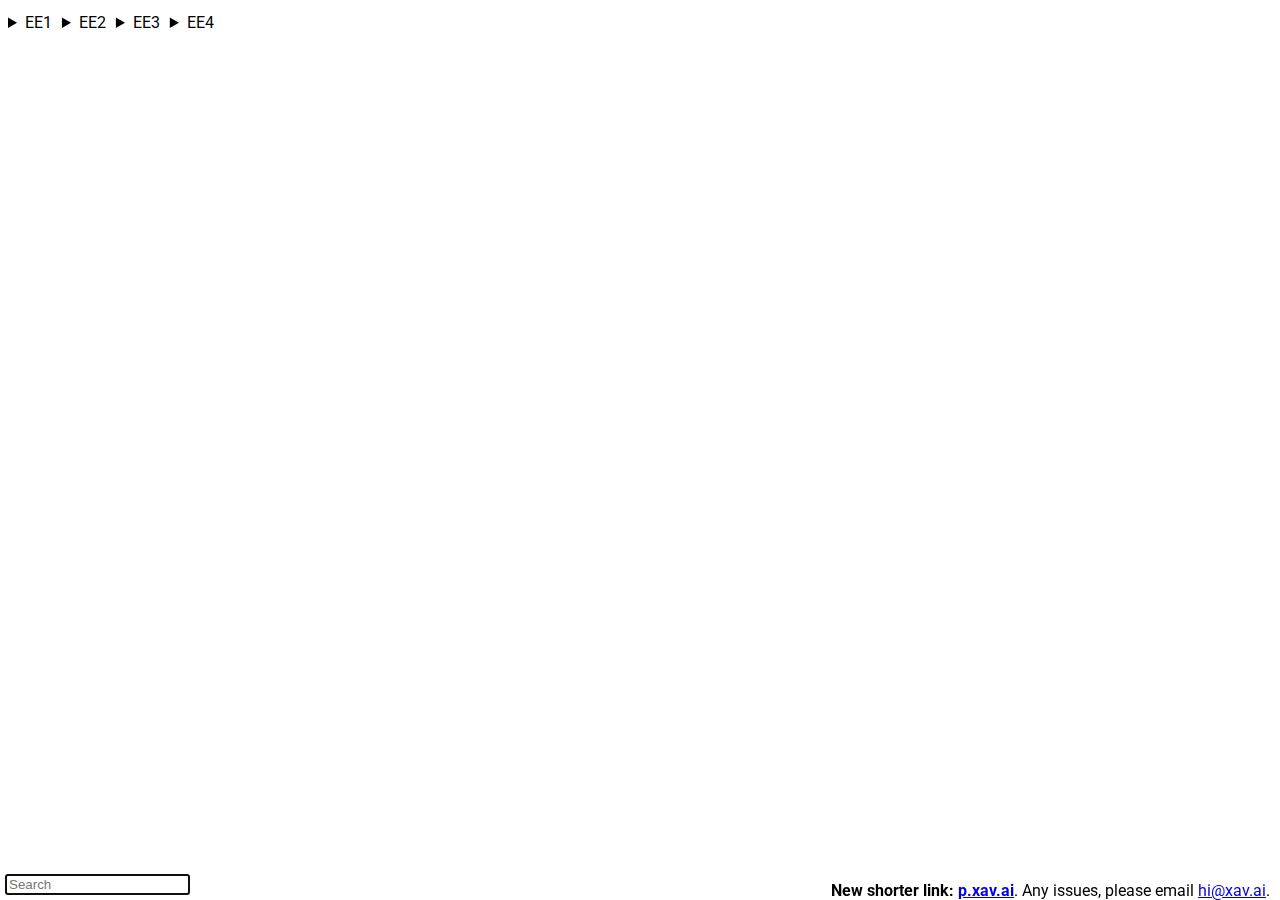
==== exam_papers/index.html @ 2a46d9d7 "Add 2018 papers to exam_papers and improve sorting script" ====
<html>
	<head>
		<title>Imperial EEE Exam Papers | Xav Kearney</title>
		<meta charset='utf-8' />
		<meta name='description' content='Organised collection of the Imperial Electrical & Electronic Engineering (EEE) past examination papers, from 2000-today.'>
		<link rel='shortcut icon' href='../xklogo/logo.png'>
		<meta name='author' content='Xav Kearney'>
		<link href='https://fonts.googleapis.com/css?family=Roboto' rel='stylesheet'>
	</head>
	<style>
		body {
			font-family: 'Roboto', sans-serif;
		}
		.year {
			float: left;
			margin-top: 5px;
			margin-right: 10px;
		}
		.paper {
			margin-left: 10px;
		}
</style>
	<body>
<script>
  (function(i,s,o,g,r,a,m){i['GoogleAnalyticsObject']=r;i[r]=i[r]||function(){
  (i[r].q=i[r].q||[]).push(arguments)},i[r].l=1*new Date();a=s.createElement(o),
  m=s.getElementsByTagName(o)[0];a.async=1;a.src=g;m.parentNode.insertBefore(a,m)
  })(window,document,'script','https://www.google-analytics.com/analytics.js','ga');

  ga('create', 'UA-96943011-1', 'auto');
  ga('send', 'pageview');

</script>
<!-- Global site tag (gtag.js) - Google Analytics -->
<script async src='https://www.googletagmanager.com/gtag/js?id=UA-110453958-1'></script>
<script>
  window.dataLayer = window.dataLayer || [];
  function gtag(){dataLayer.push(arguments);}
  gtag('js', new Date());

  gtag('config', 'UA-110453958-1');
  gtag('config', 'UA-96943011-1');
</script>

<!--[if lt IE 8]>
<script src='details-element-polyfill.js'></script>
<![endif]-->
<!--[if IE 8]>
<script src='details-element-polyfill.js'></script>
<![endif]-->
<!--[if gt IE 8]><!-->
<script src='details-element-polyfill.js'></script>
<!--<![endif]-->
<details class='year'><summary>EE1</summary><details class='subject'><summary>01-Analysis-of-Circuits</summary><div style='line-height: 80%;margin-bottom: 10px;'><br><a class='paper' href='https://storage.cloud.google.com/eee-past-papers/EE1/01-Analysis-of-Circuits/2001.pdf'>2001</a></br><br><a class='paper' href='https://storage.cloud.google.com/eee-past-papers/EE1/01-Analysis-of-Circuits/2002.pdf'>2002</a></br><br><a class='paper' href='https://storage.cloud.google.com/eee-past-papers/EE1/01-Analysis-of-Circuits/2003.pdf'>2003</a></br><br><a class='paper' href='https://storage.cloud.google.com/eee-past-papers/EE1/01-Analysis-of-Circuits/2004.pdf'>2004</a></br><br><a class='paper' href='https://storage.cloud.google.com/eee-past-papers/EE1/01-Analysis-of-Circuits/2005.pdf'>2005</a></br><br><a class='paper' href='https://storage.cloud.google.com/eee-past-papers/EE1/01-Analysis-of-Circuits/2006.pdf'>2006</a></br><br><a class='paper' href='https://storage.cloud.google.com/eee-past-papers/EE1/01-Analysis-of-Circuits/2007.pdf'>2007</a></br><br><a class='paper' href='https://storage.cloud.google.com/eee-past-papers/EE1/01-Analysis-of-Circuits/2008.pdf'>2008</a></br><br><a class='paper' href='https://storage.cloud.google.com/eee-past-papers/EE1/01-Analysis-of-Circuits/2008_sols.pdf'>2008_sols</a></br><br><a class='paper' href='https://storage.cloud.google.com/eee-past-papers/EE1/01-Analysis-of-Circuits/2009.pdf'>2009</a></br><br><a class='paper' href='https://storage.cloud.google.com/eee-past-papers/EE1/01-Analysis-of-Circuits/2010.pdf'>2010</a></br><br><a class='paper' href='https://storage.cloud.google.com/eee-past-papers/EE1/01-Analysis-of-Circuits/2011.pdf'>2011</a></br><br><a class='paper' href='https://storage.cloud.google.com/eee-past-papers/EE1/01-Analysis-of-Circuits/2012.pdf'>2012</a></br><br><a class='paper' href='https://storage.cloud.google.com/eee-past-papers/EE1/01-Analysis-of-Circuits/2013.pdf'>2013</a></br><br><a class='paper' href='https://storage.cloud.google.com/eee-past-papers/EE1/01-Analysis-of-Circuits/2014.pdf'>2014</a></br><br><a class='paper' href='https://storage.cloud.google.com/eee-past-papers/EE1/01-Analysis-of-Circuits/2015.pdf'>2015</a></br><br><a class='paper' href='https://storage.cloud.google.com/eee-past-papers/EE1/01-Analysis-of-Circuits/2015_sols.pdf'>2015_sols</a></br><br><a class='paper' href='https://storage.cloud.google.com/eee-past-papers/EE1/01-Analysis-of-Circuits/2016.pdf'>2016</a></br><br><a class='paper' href='https://storage.cloud.google.com/eee-past-papers/EE1/01-Analysis-of-Circuits/2017.pdf'>2017</a></br><br><a class='paper' href='https://storage.cloud.google.com/eee-past-papers/EE1/01-Analysis-of-Circuits/2017_sols.pdf'>2017_sols</a></br><br><a class='paper' href='https://storage.cloud.google.com/eee-past-papers/EE1/01-Analysis-of-Circuits/2018.pdf'>2018</a></br><br><a class='paper' href='https://storage.cloud.google.com/eee-past-papers/EE1/01-Analysis-of-Circuits/2018_sols.pdf'>2018_sols</a></br></div></details><details class='subject'><summary>02-Digital</summary><div style='line-height: 80%;margin-bottom: 10px;'><br><a class='paper' href='https://storage.cloud.google.com/eee-past-papers/EE1/02-Digital/2001.pdf'>2001</a></br><br><a class='paper' href='https://storage.cloud.google.com/eee-past-papers/EE1/02-Digital/2002.pdf'>2002</a></br><br><a class='paper' href='https://storage.cloud.google.com/eee-past-papers/EE1/02-Digital/2003.pdf'>2003</a></br><br><a class='paper' href='https://storage.cloud.google.com/eee-past-papers/EE1/02-Digital/2004.pdf'>2004</a></br><br><a class='paper' href='https://storage.cloud.google.com/eee-past-papers/EE1/02-Digital/2005.pdf'>2005</a></br><br><a class='paper' href='https://storage.cloud.google.com/eee-past-papers/EE1/02-Digital/2006.pdf'>2006</a></br><br><a class='paper' href='https://storage.cloud.google.com/eee-past-papers/EE1/02-Digital/2007.pdf'>2007</a></br><br><a class='paper' href='https://storage.cloud.google.com/eee-past-papers/EE1/02-Digital/2008.pdf'>2008</a></br><br><a class='paper' href='https://storage.cloud.google.com/eee-past-papers/EE1/02-Digital/2008_sols.pdf'>2008_sols</a></br><br><a class='paper' href='https://storage.cloud.google.com/eee-past-papers/EE1/02-Digital/2009_sols.pdf'>2009_sols</a></br><br><a class='paper' href='https://storage.cloud.google.com/eee-past-papers/EE1/02-Digital/2010.pdf'>2010</a></br><br><a class='paper' href='https://storage.cloud.google.com/eee-past-papers/EE1/02-Digital/2011.pdf'>2011</a></br><br><a class='paper' href='https://storage.cloud.google.com/eee-past-papers/EE1/02-Digital/2012.pdf'>2012</a></br><br><a class='paper' href='https://storage.cloud.google.com/eee-past-papers/EE1/02-Digital/2013.pdf'>2013</a></br><br><a class='paper' href='https://storage.cloud.google.com/eee-past-papers/EE1/02-Digital/2014.pdf'>2014</a></br><br><a class='paper' href='https://storage.cloud.google.com/eee-past-papers/EE1/02-Digital/2014_sols.pdf'>2014_sols</a></br><br><a class='paper' href='https://storage.cloud.google.com/eee-past-papers/EE1/02-Digital/2015.pdf'>2015</a></br><br><a class='paper' href='https://storage.cloud.google.com/eee-past-papers/EE1/02-Digital/2015_sols.pdf'>2015_sols</a></br><br><a class='paper' href='https://storage.cloud.google.com/eee-past-papers/EE1/02-Digital/2016.pdf'>2016</a></br><br><a class='paper' href='https://storage.cloud.google.com/eee-past-papers/EE1/02-Digital/2016_sols.pdf'>2016_sols</a></br><br><a class='paper' href='https://storage.cloud.google.com/eee-past-papers/EE1/02-Digital/2017.pdf'>2017</a></br><br><a class='paper' href='https://storage.cloud.google.com/eee-past-papers/EE1/02-Digital/2017_sols.pdf'>2017_sols</a></br><br><a class='paper' href='https://storage.cloud.google.com/eee-past-papers/EE1/02-Digital/2018.pdf'>2018</a></br><br><a class='paper' href='https://storage.cloud.google.com/eee-past-papers/EE1/02-Digital/2018_sols.pdf'>2018_sols</a></br></div></details><details class='subject'><summary>03-Devices</summary><div style='line-height: 80%;margin-bottom: 10px;'><br><a class='paper' href='https://storage.cloud.google.com/eee-past-papers/EE1/03-Devices/2001.pdf'>2001</a></br><br><a class='paper' href='https://storage.cloud.google.com/eee-past-papers/EE1/03-Devices/2002.pdf'>2002</a></br><br><a class='paper' href='https://storage.cloud.google.com/eee-past-papers/EE1/03-Devices/2003.pdf'>2003</a></br><br><a class='paper' href='https://storage.cloud.google.com/eee-past-papers/EE1/03-Devices/2004.pdf'>2004</a></br><br><a class='paper' href='https://storage.cloud.google.com/eee-past-papers/EE1/03-Devices/2005.pdf'>2005</a></br><br><a class='paper' href='https://storage.cloud.google.com/eee-past-papers/EE1/03-Devices/2006.pdf'>2006</a></br><br><a class='paper' href='https://storage.cloud.google.com/eee-past-papers/EE1/03-Devices/2007.pdf'>2007</a></br><br><a class='paper' href='https://storage.cloud.google.com/eee-past-papers/EE1/03-Devices/2008.pdf'>2008</a></br><br><a class='paper' href='https://storage.cloud.google.com/eee-past-papers/EE1/03-Devices/2008_sols.pdf'>2008_sols</a></br><br><a class='paper' href='https://storage.cloud.google.com/eee-past-papers/EE1/03-Devices/2009.pdf'>2009</a></br><br><a class='paper' href='https://storage.cloud.google.com/eee-past-papers/EE1/03-Devices/2010.pdf'>2010</a></br><br><a class='paper' href='https://storage.cloud.google.com/eee-past-papers/EE1/03-Devices/2011.pdf'>2011</a></br><br><a class='paper' href='https://storage.cloud.google.com/eee-past-papers/EE1/03-Devices/2012.pdf'>2012</a></br><br><a class='paper' href='https://storage.cloud.google.com/eee-past-papers/EE1/03-Devices/2013.pdf'>2013</a></br><br><a class='paper' href='https://storage.cloud.google.com/eee-past-papers/EE1/03-Devices/2013_sols.pdf'>2013_sols</a></br><br><a class='paper' href='https://storage.cloud.google.com/eee-past-papers/EE1/03-Devices/2014.pdf'>2014</a></br><br><a class='paper' href='https://storage.cloud.google.com/eee-past-papers/EE1/03-Devices/2014_sols.pdf'>2014_sols</a></br><br><a class='paper' href='https://storage.cloud.google.com/eee-past-papers/EE1/03-Devices/2015.pdf'>2015</a></br><br><a class='paper' href='https://storage.cloud.google.com/eee-past-papers/EE1/03-Devices/2015_sols.pdf'>2015_sols</a></br><br><a class='paper' href='https://storage.cloud.google.com/eee-past-papers/EE1/03-Devices/2016.pdf'>2016</a></br><br><a class='paper' href='https://storage.cloud.google.com/eee-past-papers/EE1/03-Devices/2016_sols.pdf'>2016_sols</a></br><br><a class='paper' href='https://storage.cloud.google.com/eee-past-papers/EE1/03-Devices/2017.pdf'>2017</a></br><br><a class='paper' href='https://storage.cloud.google.com/eee-past-papers/EE1/03-Devices/2017_ann.pdf'>2017_ann</a></br><br><a class='paper' href='https://storage.cloud.google.com/eee-past-papers/EE1/03-Devices/2017_sols.pdf'>2017_sols</a></br><br><a class='paper' href='https://storage.cloud.google.com/eee-past-papers/EE1/03-Devices/2018.pdf'>2018</a></br><br><a class='paper' href='https://storage.cloud.google.com/eee-past-papers/EE1/03-Devices/2018_sols.pdf'>2018_sols</a></br><br><a class='paper' href='https://storage.cloud.google.com/eee-past-papers/EE1/03-Devices/sample.pdf'>sample</a></br><br><a class='paper' href='https://storage.cloud.google.com/eee-past-papers/EE1/03-Devices/sample_sols.pdf'>sample_sols</a></br></div></details><details class='subject'><summary>04-Analogue</summary><div style='line-height: 80%;margin-bottom: 10px;'><br><a class='paper' href='https://storage.cloud.google.com/eee-past-papers/EE1/04-Analogue/2001.pdf'>2001</a></br><br><a class='paper' href='https://storage.cloud.google.com/eee-past-papers/EE1/04-Analogue/2002.pdf'>2002</a></br><br><a class='paper' href='https://storage.cloud.google.com/eee-past-papers/EE1/04-Analogue/2003.pdf'>2003</a></br><br><a class='paper' href='https://storage.cloud.google.com/eee-past-papers/EE1/04-Analogue/2004.pdf'>2004</a></br><br><a class='paper' href='https://storage.cloud.google.com/eee-past-papers/EE1/04-Analogue/2005.pdf'>2005</a></br><br><a class='paper' href='https://storage.cloud.google.com/eee-past-papers/EE1/04-Analogue/2006.pdf'>2006</a></br><br><a class='paper' href='https://storage.cloud.google.com/eee-past-papers/EE1/04-Analogue/2007.pdf'>2007</a></br><br><a class='paper' href='https://storage.cloud.google.com/eee-past-papers/EE1/04-Analogue/2008.pdf'>2008</a></br><br><a class='paper' href='https://storage.cloud.google.com/eee-past-papers/EE1/04-Analogue/2008_sols.pdf'>2008_sols</a></br><br><a class='paper' href='https://storage.cloud.google.com/eee-past-papers/EE1/04-Analogue/2009.pdf'>2009</a></br><br><a class='paper' href='https://storage.cloud.google.com/eee-past-papers/EE1/04-Analogue/2010.pdf'>2010</a></br><br><a class='paper' href='https://storage.cloud.google.com/eee-past-papers/EE1/04-Analogue/2011.pdf'>2011</a></br><br><a class='paper' href='https://storage.cloud.google.com/eee-past-papers/EE1/04-Analogue/2012.pdf'>2012</a></br><br><a class='paper' href='https://storage.cloud.google.com/eee-past-papers/EE1/04-Analogue/2013.pdf'>2013</a></br><br><a class='paper' href='https://storage.cloud.google.com/eee-past-papers/EE1/04-Analogue/2014.pdf'>2014</a></br><br><a class='paper' href='https://storage.cloud.google.com/eee-past-papers/EE1/04-Analogue/2014_sols.pdf'>2014_sols</a></br><br><a class='paper' href='https://storage.cloud.google.com/eee-past-papers/EE1/04-Analogue/2015.pdf'>2015</a></br><br><a class='paper' href='https://storage.cloud.google.com/eee-past-papers/EE1/04-Analogue/2015_sols.pdf'>2015_sols</a></br><br><a class='paper' href='https://storage.cloud.google.com/eee-past-papers/EE1/04-Analogue/2016.pdf'>2016</a></br><br><a class='paper' href='https://storage.cloud.google.com/eee-past-papers/EE1/04-Analogue/2017.pdf'>2017</a></br><br><a class='paper' href='https://storage.cloud.google.com/eee-past-papers/EE1/04-Analogue/2017_sols.pdf'>2017_sols</a></br><br><a class='paper' href='https://storage.cloud.google.com/eee-past-papers/EE1/04-Analogue/2018.pdf'>2018</a></br><br><a class='paper' href='https://storage.cloud.google.com/eee-past-papers/EE1/04-Analogue/2018_sols.pdf'>2018_sols</a></br></div></details><details class='subject'><summary>05-Energy-Conversion</summary><div style='line-height: 80%;margin-bottom: 10px;'><br><a class='paper' href='https://storage.cloud.google.com/eee-past-papers/EE1/05-Energy-Conversion/2001.pdf'>2001</a></br><br><a class='paper' href='https://storage.cloud.google.com/eee-past-papers/EE1/05-Energy-Conversion/2002.pdf'>2002</a></br><br><a class='paper' href='https://storage.cloud.google.com/eee-past-papers/EE1/05-Energy-Conversion/2003.pdf'>2003</a></br><br><a class='paper' href='https://storage.cloud.google.com/eee-past-papers/EE1/05-Energy-Conversion/2004.pdf'>2004</a></br><br><a class='paper' href='https://storage.cloud.google.com/eee-past-papers/EE1/05-Energy-Conversion/2005.pdf'>2005</a></br><br><a class='paper' href='https://storage.cloud.google.com/eee-past-papers/EE1/05-Energy-Conversion/2006.pdf'>2006</a></br><br><a class='paper' href='https://storage.cloud.google.com/eee-past-papers/EE1/05-Energy-Conversion/2007.pdf'>2007</a></br><br><a class='paper' href='https://storage.cloud.google.com/eee-past-papers/EE1/05-Energy-Conversion/2008.pdf'>2008</a></br><br><a class='paper' href='https://storage.cloud.google.com/eee-past-papers/EE1/05-Energy-Conversion/2008_sols.pdf'>2008_sols</a></br><br><a class='paper' href='https://storage.cloud.google.com/eee-past-papers/EE1/05-Energy-Conversion/2009.pdf'>2009</a></br><br><a class='paper' href='https://storage.cloud.google.com/eee-past-papers/EE1/05-Energy-Conversion/2010.pdf'>2010</a></br><br><a class='paper' href='https://storage.cloud.google.com/eee-past-papers/EE1/05-Energy-Conversion/2011.pdf'>2011</a></br><br><a class='paper' href='https://storage.cloud.google.com/eee-past-papers/EE1/05-Energy-Conversion/2013.pdf'>2013</a></br><br><a class='paper' href='https://storage.cloud.google.com/eee-past-papers/EE1/05-Energy-Conversion/2014.pdf'>2014</a></br><br><a class='paper' href='https://storage.cloud.google.com/eee-past-papers/EE1/05-Energy-Conversion/2014_sols.pdf'>2014_sols</a></br><br><a class='paper' href='https://storage.cloud.google.com/eee-past-papers/EE1/05-Energy-Conversion/2015.pdf'>2015</a></br><br><a class='paper' href='https://storage.cloud.google.com/eee-past-papers/EE1/05-Energy-Conversion/2015_sols.pdf'>2015_sols</a></br><br><a class='paper' href='https://storage.cloud.google.com/eee-past-papers/EE1/05-Energy-Conversion/2016.pdf'>2016</a></br><br><a class='paper' href='https://storage.cloud.google.com/eee-past-papers/EE1/05-Energy-Conversion/2016_sols.pdf'>2016_sols</a></br><br><a class='paper' href='https://storage.cloud.google.com/eee-past-papers/EE1/05-Energy-Conversion/2017.pdf'>2017</a></br><br><a class='paper' href='https://storage.cloud.google.com/eee-past-papers/EE1/05-Energy-Conversion/2017_ann.pdf'>2017_ann</a></br><br><a class='paper' href='https://storage.cloud.google.com/eee-past-papers/EE1/05-Energy-Conversion/2017_sols.pdf'>2017_sols</a></br><br><a class='paper' href='https://storage.cloud.google.com/eee-past-papers/EE1/05-Energy-Conversion/2018.pdf'>2018</a></br><br><a class='paper' href='https://storage.cloud.google.com/eee-past-papers/EE1/05-Energy-Conversion/2018_sols.pdf'>2018_sols</a></br></div></details><details class='subject'><summary>06-Signals-Communications</summary><div style='line-height: 80%;margin-bottom: 10px;'><br><a class='paper' href='https://storage.cloud.google.com/eee-past-papers/EE1/06-Signals-Communications/2002.pdf'>2002</a></br><br><a class='paper' href='https://storage.cloud.google.com/eee-past-papers/EE1/06-Signals-Communications/2003.pdf'>2003</a></br><br><a class='paper' href='https://storage.cloud.google.com/eee-past-papers/EE1/06-Signals-Communications/2004.pdf'>2004</a></br><br><a class='paper' href='https://storage.cloud.google.com/eee-past-papers/EE1/06-Signals-Communications/2005.pdf'>2005</a></br><br><a class='paper' href='https://storage.cloud.google.com/eee-past-papers/EE1/06-Signals-Communications/2006.pdf'>2006</a></br><br><a class='paper' href='https://storage.cloud.google.com/eee-past-papers/EE1/06-Signals-Communications/2007.pdf'>2007</a></br><br><a class='paper' href='https://storage.cloud.google.com/eee-past-papers/EE1/06-Signals-Communications/2008.pdf'>2008</a></br><br><a class='paper' href='https://storage.cloud.google.com/eee-past-papers/EE1/06-Signals-Communications/2008_sols.pdf'>2008_sols</a></br><br><a class='paper' href='https://storage.cloud.google.com/eee-past-papers/EE1/06-Signals-Communications/2009.pdf'>2009</a></br><br><a class='paper' href='https://storage.cloud.google.com/eee-past-papers/EE1/06-Signals-Communications/2010.pdf'>2010</a></br><br><a class='paper' href='https://storage.cloud.google.com/eee-past-papers/EE1/06-Signals-Communications/2011.pdf'>2011</a></br><br><a class='paper' href='https://storage.cloud.google.com/eee-past-papers/EE1/06-Signals-Communications/2012.pdf'>2012</a></br><br><a class='paper' href='https://storage.cloud.google.com/eee-past-papers/EE1/06-Signals-Communications/2013.pdf'>2013</a></br><br><a class='paper' href='https://storage.cloud.google.com/eee-past-papers/EE1/06-Signals-Communications/2014.pdf'>2014</a></br><br><a class='paper' href='https://storage.cloud.google.com/eee-past-papers/EE1/06-Signals-Communications/2014_sols.pdf'>2014_sols</a></br><br><a class='paper' href='https://storage.cloud.google.com/eee-past-papers/EE1/06-Signals-Communications/2015.pdf'>2015</a></br><br><a class='paper' href='https://storage.cloud.google.com/eee-past-papers/EE1/06-Signals-Communications/2015_sols.pdf'>2015_sols</a></br><br><a class='paper' href='https://storage.cloud.google.com/eee-past-papers/EE1/06-Signals-Communications/2016.pdf'>2016</a></br><br><a class='paper' href='https://storage.cloud.google.com/eee-past-papers/EE1/06-Signals-Communications/2016_sols.pdf'>2016_sols</a></br><br><a class='paper' href='https://storage.cloud.google.com/eee-past-papers/EE1/06-Signals-Communications/2017.pdf'>2017</a></br><br><a class='paper' href='https://storage.cloud.google.com/eee-past-papers/EE1/06-Signals-Communications/2017_sols.pdf'>2017_sols</a></br><br><a class='paper' href='https://storage.cloud.google.com/eee-past-papers/EE1/06-Signals-Communications/2018.pdf'>2018</a></br><br><a class='paper' href='https://storage.cloud.google.com/eee-past-papers/EE1/06-Signals-Communications/2018_sols.pdf'>2018_sols</a></br></div></details><details class='subject'><summary>08-Software-Engineering</summary><div style='line-height: 80%;margin-bottom: 10px;'><br><a class='paper' href='https://storage.cloud.google.com/eee-past-papers/EE1/08-Software-Engineering/2002.pdf'>2002</a></br><br><a class='paper' href='https://storage.cloud.google.com/eee-past-papers/EE1/08-Software-Engineering/2003.pdf'>2003</a></br><br><a class='paper' href='https://storage.cloud.google.com/eee-past-papers/EE1/08-Software-Engineering/2004.pdf'>2004</a></br><br><a class='paper' href='https://storage.cloud.google.com/eee-past-papers/EE1/08-Software-Engineering/2005.pdf'>2005</a></br><br><a class='paper' href='https://storage.cloud.google.com/eee-past-papers/EE1/08-Software-Engineering/2006.pdf'>2006</a></br><br><a class='paper' href='https://storage.cloud.google.com/eee-past-papers/EE1/08-Software-Engineering/2007.pdf'>2007</a></br><br><a class='paper' href='https://storage.cloud.google.com/eee-past-papers/EE1/08-Software-Engineering/2008.pdf'>2008</a></br><br><a class='paper' href='https://storage.cloud.google.com/eee-past-papers/EE1/08-Software-Engineering/2008_sols.pdf'>2008_sols</a></br><br><a class='paper' href='https://storage.cloud.google.com/eee-past-papers/EE1/08-Software-Engineering/2009.pdf'>2009</a></br><br><a class='paper' href='https://storage.cloud.google.com/eee-past-papers/EE1/08-Software-Engineering/2011.pdf'>2011</a></br><br><a class='paper' href='https://storage.cloud.google.com/eee-past-papers/EE1/08-Software-Engineering/2014.pdf'>2014</a></br><br><a class='paper' href='https://storage.cloud.google.com/eee-past-papers/EE1/08-Software-Engineering/2014_sols.pdf'>2014_sols</a></br><br><a class='paper' href='https://storage.cloud.google.com/eee-past-papers/EE1/08-Software-Engineering/2015.pdf'>2015</a></br><br><a class='paper' href='https://storage.cloud.google.com/eee-past-papers/EE1/08-Software-Engineering/2015_sols.pdf'>2015_sols</a></br></div></details><details class='subject'><summary>09A-Computer-Architecture</summary><div style='line-height: 80%;margin-bottom: 10px;'><br><a class='paper' href='https://storage.cloud.google.com/eee-past-papers/EE1/09A-Computer-Architecture/2002.pdf'>2002</a></br><br><a class='paper' href='https://storage.cloud.google.com/eee-past-papers/EE1/09A-Computer-Architecture/2003.pdf'>2003</a></br><br><a class='paper' href='https://storage.cloud.google.com/eee-past-papers/EE1/09A-Computer-Architecture/2004.pdf'>2004</a></br><br><a class='paper' href='https://storage.cloud.google.com/eee-past-papers/EE1/09A-Computer-Architecture/2005.pdf'>2005</a></br><br><a class='paper' href='https://storage.cloud.google.com/eee-past-papers/EE1/09A-Computer-Architecture/2006.pdf'>2006</a></br><br><a class='paper' href='https://storage.cloud.google.com/eee-past-papers/EE1/09A-Computer-Architecture/2007.pdf'>2007</a></br><br><a class='paper' href='https://storage.cloud.google.com/eee-past-papers/EE1/09A-Computer-Architecture/2008.pdf'>2008</a></br><br><a class='paper' href='https://storage.cloud.google.com/eee-past-papers/EE1/09A-Computer-Architecture/2008_sols.pdf'>2008_sols</a></br><br><a class='paper' href='https://storage.cloud.google.com/eee-past-papers/EE1/09A-Computer-Architecture/2009.pdf'>2009</a></br><br><a class='paper' href='https://storage.cloud.google.com/eee-past-papers/EE1/09A-Computer-Architecture/2011.pdf'>2011</a></br><br><a class='paper' href='https://storage.cloud.google.com/eee-past-papers/EE1/09A-Computer-Architecture/2013_sols.pdf'>2013_sols</a></br><br><a class='paper' href='https://storage.cloud.google.com/eee-past-papers/EE1/09A-Computer-Architecture/2014.pdf'>2014</a></br><br><a class='paper' href='https://storage.cloud.google.com/eee-past-papers/EE1/09A-Computer-Architecture/2014_sols.pdf'>2014_sols</a></br><br><a class='paper' href='https://storage.cloud.google.com/eee-past-papers/EE1/09A-Computer-Architecture/2015.pdf'>2015</a></br><br><a class='paper' href='https://storage.cloud.google.com/eee-past-papers/EE1/09A-Computer-Architecture/2016.pdf'>2016</a></br><br><a class='paper' href='https://storage.cloud.google.com/eee-past-papers/EE1/09A-Computer-Architecture/2016_sols.pdf'>2016_sols</a></br></div></details><details class='subject'><summary>09B-Operating-Systems</summary><div style='line-height: 80%;margin-bottom: 10px;'><br><a class='paper' href='https://storage.cloud.google.com/eee-past-papers/EE1/09B-Operating-Systems/2014.pdf'>2014</a></br><br><a class='paper' href='https://storage.cloud.google.com/eee-past-papers/EE1/09B-Operating-Systems/2014_sols.pdf'>2014_sols</a></br><br><a class='paper' href='https://storage.cloud.google.com/eee-past-papers/EE1/09B-Operating-Systems/2017.pdf'>2017</a></br><br><a class='paper' href='https://storage.cloud.google.com/eee-past-papers/EE1/09B-Operating-Systems/2017_ann.pdf'>2017_ann</a></br><br><a class='paper' href='https://storage.cloud.google.com/eee-past-papers/EE1/09B-Operating-Systems/2017_sols.pdf'>2017_sols</a></br><br><a class='paper' href='https://storage.cloud.google.com/eee-past-papers/EE1/09B-Operating-Systems/2018.pdf'>2018</a></br><br><a class='paper' href='https://storage.cloud.google.com/eee-past-papers/EE1/09B-Operating-Systems/2018_sols.pdf'>2018_sols</a></br></div></details><details class='subject'><summary>10A-Mathematics</summary><div style='line-height: 80%;margin-bottom: 10px;'><br><a class='paper' href='https://storage.cloud.google.com/eee-past-papers/EE1/10A-Mathematics/2001.pdf'>2001</a></br><br><a class='paper' href='https://storage.cloud.google.com/eee-past-papers/EE1/10A-Mathematics/2002.pdf'>2002</a></br><br><a class='paper' href='https://storage.cloud.google.com/eee-past-papers/EE1/10A-Mathematics/2003.pdf'>2003</a></br><br><a class='paper' href='https://storage.cloud.google.com/eee-past-papers/EE1/10A-Mathematics/2003_sols.pdf'>2003_sols</a></br><br><a class='paper' href='https://storage.cloud.google.com/eee-past-papers/EE1/10A-Mathematics/2004.pdf'>2004</a></br><br><a class='paper' href='https://storage.cloud.google.com/eee-past-papers/EE1/10A-Mathematics/2005.pdf'>2005</a></br><br><a class='paper' href='https://storage.cloud.google.com/eee-past-papers/EE1/10A-Mathematics/2006.pdf'>2006</a></br><br><a class='paper' href='https://storage.cloud.google.com/eee-past-papers/EE1/10A-Mathematics/2007.pdf'>2007</a></br><br><a class='paper' href='https://storage.cloud.google.com/eee-past-papers/EE1/10A-Mathematics/2008.pdf'>2008</a></br><br><a class='paper' href='https://storage.cloud.google.com/eee-past-papers/EE1/10A-Mathematics/2008_sols.pdf'>2008_sols</a></br><br><a class='paper' href='https://storage.cloud.google.com/eee-past-papers/EE1/10A-Mathematics/2009.pdf'>2009</a></br><br><a class='paper' href='https://storage.cloud.google.com/eee-past-papers/EE1/10A-Mathematics/2009_EIE.pdf'>2009_EIE</a></br><br><a class='paper' href='https://storage.cloud.google.com/eee-past-papers/EE1/10A-Mathematics/2010.pdf'>2010</a></br><br><a class='paper' href='https://storage.cloud.google.com/eee-past-papers/EE1/10A-Mathematics/2011.pdf'>2011</a></br><br><a class='paper' href='https://storage.cloud.google.com/eee-past-papers/EE1/10A-Mathematics/2012.pdf'>2012</a></br><br><a class='paper' href='https://storage.cloud.google.com/eee-past-papers/EE1/10A-Mathematics/2014.pdf'>2014</a></br><br><a class='paper' href='https://storage.cloud.google.com/eee-past-papers/EE1/10A-Mathematics/2015.pdf'>2015</a></br><br><a class='paper' href='https://storage.cloud.google.com/eee-past-papers/EE1/10A-Mathematics/2015_sols.pdf'>2015_sols</a></br><br><a class='paper' href='https://storage.cloud.google.com/eee-past-papers/EE1/10A-Mathematics/2016.pdf'>2016</a></br><br><a class='paper' href='https://storage.cloud.google.com/eee-past-papers/EE1/10A-Mathematics/2016_sols.pdf'>2016_sols</a></br><br><a class='paper' href='https://storage.cloud.google.com/eee-past-papers/EE1/10A-Mathematics/2017.pdf'>2017</a></br><br><a class='paper' href='https://storage.cloud.google.com/eee-past-papers/EE1/10A-Mathematics/2017_ann.pdf'>2017_ann</a></br><br><a class='paper' href='https://storage.cloud.google.com/eee-past-papers/EE1/10A-Mathematics/2017_sols.pdf'>2017_sols</a></br><br><a class='paper' href='https://storage.cloud.google.com/eee-past-papers/EE1/10A-Mathematics/2018.pdf'>2018</a></br><br><a class='paper' href='https://storage.cloud.google.com/eee-past-papers/EE1/10A-Mathematics/2018_sols.pdf'>2018_sols</a></br></div></details><details class='subject'><summary>10B-Mathematics</summary><div style='line-height: 80%;margin-bottom: 10px;'><br><a class='paper' href='https://storage.cloud.google.com/eee-past-papers/EE1/10B-Mathematics/2001.pdf'>2001</a></br><br><a class='paper' href='https://storage.cloud.google.com/eee-past-papers/EE1/10B-Mathematics/2002.pdf'>2002</a></br><br><a class='paper' href='https://storage.cloud.google.com/eee-past-papers/EE1/10B-Mathematics/2003.pdf'>2003</a></br><br><a class='paper' href='https://storage.cloud.google.com/eee-past-papers/EE1/10B-Mathematics/2003_sols.pdf'>2003_sols</a></br><br><a class='paper' href='https://storage.cloud.google.com/eee-past-papers/EE1/10B-Mathematics/2004.pdf'>2004</a></br><br><a class='paper' href='https://storage.cloud.google.com/eee-past-papers/EE1/10B-Mathematics/2005.pdf'>2005</a></br><br><a class='paper' href='https://storage.cloud.google.com/eee-past-papers/EE1/10B-Mathematics/2006.pdf'>2006</a></br><br><a class='paper' href='https://storage.cloud.google.com/eee-past-papers/EE1/10B-Mathematics/2007.pdf'>2007</a></br><br><a class='paper' href='https://storage.cloud.google.com/eee-past-papers/EE1/10B-Mathematics/2009.pdf'>2009</a></br><br><a class='paper' href='https://storage.cloud.google.com/eee-past-papers/EE1/10B-Mathematics/2010.pdf'>2010</a></br><br><a class='paper' href='https://storage.cloud.google.com/eee-past-papers/EE1/10B-Mathematics/2011.pdf'>2011</a></br><br><a class='paper' href='https://storage.cloud.google.com/eee-past-papers/EE1/10B-Mathematics/2012.pdf'>2012</a></br><br><a class='paper' href='https://storage.cloud.google.com/eee-past-papers/EE1/10B-Mathematics/2014.pdf'>2014</a></br><br><a class='paper' href='https://storage.cloud.google.com/eee-past-papers/EE1/10B-Mathematics/2014_sols.pdf'>2014_sols</a></br><br><a class='paper' href='https://storage.cloud.google.com/eee-past-papers/EE1/10B-Mathematics/2015.pdf'>2015</a></br><br><a class='paper' href='https://storage.cloud.google.com/eee-past-papers/EE1/10B-Mathematics/2015_sols.pdf'>2015_sols</a></br><br><a class='paper' href='https://storage.cloud.google.com/eee-past-papers/EE1/10B-Mathematics/2016.pdf'>2016</a></br><br><a class='paper' href='https://storage.cloud.google.com/eee-past-papers/EE1/10B-Mathematics/2016_sols.pdf'>2016_sols</a></br><br><a class='paper' href='https://storage.cloud.google.com/eee-past-papers/EE1/10B-Mathematics/2017.pdf'>2017</a></br><br><a class='paper' href='https://storage.cloud.google.com/eee-past-papers/EE1/10B-Mathematics/2017_ann.pdf'>2017_ann</a></br><br><a class='paper' href='https://storage.cloud.google.com/eee-past-papers/EE1/10B-Mathematics/2017_sols.pdf'>2017_sols</a></br><br><a class='paper' href='https://storage.cloud.google.com/eee-past-papers/EE1/10B-Mathematics/2018.pdf'>2018</a></br><br><a class='paper' href='https://storage.cloud.google.com/eee-past-papers/EE1/10B-Mathematics/2018_sols.pdf'>2018_sols</a></br></div></details></details><details class='year'><summary>EE2</summary><details class='subject'><summary>01-Digital</summary><div style='line-height: 80%;margin-bottom: 10px;'><br><a class='paper' href='https://storage.cloud.google.com/eee-past-papers/EE2/01-Digital/2000.pdf'>2000</a></br><br><a class='paper' href='https://storage.cloud.google.com/eee-past-papers/EE2/01-Digital/2001.pdf'>2001</a></br><br><a class='paper' href='https://storage.cloud.google.com/eee-past-papers/EE2/01-Digital/2002.pdf'>2002</a></br><br><a class='paper' href='https://storage.cloud.google.com/eee-past-papers/EE2/01-Digital/2003.pdf'>2003</a></br><br><a class='paper' href='https://storage.cloud.google.com/eee-past-papers/EE2/01-Digital/2004.pdf'>2004</a></br><br><a class='paper' href='https://storage.cloud.google.com/eee-past-papers/EE2/01-Digital/2005.pdf'>2005</a></br><br><a class='paper' href='https://storage.cloud.google.com/eee-past-papers/EE2/01-Digital/2006.pdf'>2006</a></br><br><a class='paper' href='https://storage.cloud.google.com/eee-past-papers/EE2/01-Digital/2007.pdf'>2007</a></br><br><a class='paper' href='https://storage.cloud.google.com/eee-past-papers/EE2/01-Digital/2008.pdf'>2008</a></br><br><a class='paper' href='https://storage.cloud.google.com/eee-past-papers/EE2/01-Digital/2008_sols.pdf'>2008_sols</a></br><br><a class='paper' href='https://storage.cloud.google.com/eee-past-papers/EE2/01-Digital/2009.pdf'>2009</a></br><br><a class='paper' href='https://storage.cloud.google.com/eee-past-papers/EE2/01-Digital/2010.pdf'>2010</a></br><br><a class='paper' href='https://storage.cloud.google.com/eee-past-papers/EE2/01-Digital/2011.pdf'>2011</a></br><br><a class='paper' href='https://storage.cloud.google.com/eee-past-papers/EE2/01-Digital/2012.pdf'>2012</a></br><br><a class='paper' href='https://storage.cloud.google.com/eee-past-papers/EE2/01-Digital/2013.pdf'>2013</a></br><br><a class='paper' href='https://storage.cloud.google.com/eee-past-papers/EE2/01-Digital/2014.pdf'>2014</a></br><br><a class='paper' href='https://storage.cloud.google.com/eee-past-papers/EE2/01-Digital/2014_sols.pdf'>2014_sols</a></br><br><a class='paper' href='https://storage.cloud.google.com/eee-past-papers/EE2/01-Digital/2015.pdf'>2015</a></br><br><a class='paper' href='https://storage.cloud.google.com/eee-past-papers/EE2/01-Digital/2015_sols.pdf'>2015_sols</a></br><br><a class='paper' href='https://storage.cloud.google.com/eee-past-papers/EE2/01-Digital/2016.pdf'>2016</a></br><br><a class='paper' href='https://storage.cloud.google.com/eee-past-papers/EE2/01-Digital/2016_sols.pdf'>2016_sols</a></br><br><a class='paper' href='https://storage.cloud.google.com/eee-past-papers/EE2/01-Digital/2018.pdf'>2018</a></br><br><a class='paper' href='https://storage.cloud.google.com/eee-past-papers/EE2/01-Digital/2018_sols.pdf'>2018_sols</a></br></div></details><details class='subject'><summary>02-Analogue</summary><div style='line-height: 80%;margin-bottom: 10px;'><br><a class='paper' href='https://storage.cloud.google.com/eee-past-papers/EE2/02-Analogue/2000.pdf'>2000</a></br><br><a class='paper' href='https://storage.cloud.google.com/eee-past-papers/EE2/02-Analogue/2001.pdf'>2001</a></br><br><a class='paper' href='https://storage.cloud.google.com/eee-past-papers/EE2/02-Analogue/2003.pdf'>2003</a></br><br><a class='paper' href='https://storage.cloud.google.com/eee-past-papers/EE2/02-Analogue/2005.pdf'>2005</a></br><br><a class='paper' href='https://storage.cloud.google.com/eee-past-papers/EE2/02-Analogue/2006.pdf'>2006</a></br><br><a class='paper' href='https://storage.cloud.google.com/eee-past-papers/EE2/02-Analogue/2007.pdf'>2007</a></br><br><a class='paper' href='https://storage.cloud.google.com/eee-past-papers/EE2/02-Analogue/2008.pdf'>2008</a></br><br><a class='paper' href='https://storage.cloud.google.com/eee-past-papers/EE2/02-Analogue/2008_sols.pdf'>2008_sols</a></br><br><a class='paper' href='https://storage.cloud.google.com/eee-past-papers/EE2/02-Analogue/2009.pdf'>2009</a></br><br><a class='paper' href='https://storage.cloud.google.com/eee-past-papers/EE2/02-Analogue/2010.pdf'>2010</a></br><br><a class='paper' href='https://storage.cloud.google.com/eee-past-papers/EE2/02-Analogue/2011.pdf'>2011</a></br><br><a class='paper' href='https://storage.cloud.google.com/eee-past-papers/EE2/02-Analogue/2012.pdf'>2012</a></br><br><a class='paper' href='https://storage.cloud.google.com/eee-past-papers/EE2/02-Analogue/2013.pdf'>2013</a></br><br><a class='paper' href='https://storage.cloud.google.com/eee-past-papers/EE2/02-Analogue/2014.pdf'>2014</a></br><br><a class='paper' href='https://storage.cloud.google.com/eee-past-papers/EE2/02-Analogue/2014_sols.pdf'>2014_sols</a></br><br><a class='paper' href='https://storage.cloud.google.com/eee-past-papers/EE2/02-Analogue/2015.pdf'>2015</a></br><br><a class='paper' href='https://storage.cloud.google.com/eee-past-papers/EE2/02-Analogue/2015_sols.pdf'>2015_sols</a></br><br><a class='paper' href='https://storage.cloud.google.com/eee-past-papers/EE2/02-Analogue/2016.pdf'>2016</a></br><br><a class='paper' href='https://storage.cloud.google.com/eee-past-papers/EE2/02-Analogue/2016_sols.pdf'>2016_sols</a></br><br><a class='paper' href='https://storage.cloud.google.com/eee-past-papers/EE2/02-Analogue/2017.pdf'>2017</a></br><br><a class='paper' href='https://storage.cloud.google.com/eee-past-papers/EE2/02-Analogue/2017_ann.pdf'>2017_ann</a></br><br><a class='paper' href='https://storage.cloud.google.com/eee-past-papers/EE2/02-Analogue/2017_sols.pdf'>2017_sols</a></br><br><a class='paper' href='https://storage.cloud.google.com/eee-past-papers/EE2/02-Analogue/2018.pdf'>2018</a></br><br><a class='paper' href='https://storage.cloud.google.com/eee-past-papers/EE2/02-Analogue/2018_ann.pdf'>2018_ann</a></br><br><a class='paper' href='https://storage.cloud.google.com/eee-past-papers/EE2/02-Analogue/2018_sols.pdf'>2018_sols</a></br><br><a class='paper' href='https://storage.cloud.google.com/eee-past-papers/EE2/02-Analogue/sample1.pdf'>sample1</a></br><br><a class='paper' href='https://storage.cloud.google.com/eee-past-papers/EE2/02-Analogue/sample1_sols.pdf'>sample1_sols</a></br><br><a class='paper' href='https://storage.cloud.google.com/eee-past-papers/EE2/02-Analogue/sample2.pdf'>sample2</a></br><br><a class='paper' href='https://storage.cloud.google.com/eee-past-papers/EE2/02-Analogue/sample2_sols.pdf'>sample2_sols</a></br><br><a class='paper' href='https://storage.cloud.google.com/eee-past-papers/EE2/02-Analogue/sample3.pdf'>sample3</a></br></div></details><details class='subject'><summary>03-Power</summary><div style='line-height: 80%;margin-bottom: 10px;'><br><a class='paper' href='https://storage.cloud.google.com/eee-past-papers/EE2/03-Power/2000.pdf'>2000</a></br><br><a class='paper' href='https://storage.cloud.google.com/eee-past-papers/EE2/03-Power/2001.pdf'>2001</a></br><br><a class='paper' href='https://storage.cloud.google.com/eee-past-papers/EE2/03-Power/2002.pdf'>2002</a></br><br><a class='paper' href='https://storage.cloud.google.com/eee-past-papers/EE2/03-Power/2003.pdf'>2003</a></br><br><a class='paper' href='https://storage.cloud.google.com/eee-past-papers/EE2/03-Power/2004.pdf'>2004</a></br><br><a class='paper' href='https://storage.cloud.google.com/eee-past-papers/EE2/03-Power/2005.pdf'>2005</a></br><br><a class='paper' href='https://storage.cloud.google.com/eee-past-papers/EE2/03-Power/2006.pdf'>2006</a></br><br><a class='paper' href='https://storage.cloud.google.com/eee-past-papers/EE2/03-Power/2007.pdf'>2007</a></br><br><a class='paper' href='https://storage.cloud.google.com/eee-past-papers/EE2/03-Power/2008.pdf'>2008</a></br><br><a class='paper' href='https://storage.cloud.google.com/eee-past-papers/EE2/03-Power/2008_sols.pdf'>2008_sols</a></br><br><a class='paper' href='https://storage.cloud.google.com/eee-past-papers/EE2/03-Power/2009.pdf'>2009</a></br><br><a class='paper' href='https://storage.cloud.google.com/eee-past-papers/EE2/03-Power/2010.pdf'>2010</a></br><br><a class='paper' href='https://storage.cloud.google.com/eee-past-papers/EE2/03-Power/2011.pdf'>2011</a></br><br><a class='paper' href='https://storage.cloud.google.com/eee-past-papers/EE2/03-Power/2012.pdf'>2012</a></br><br><a class='paper' href='https://storage.cloud.google.com/eee-past-papers/EE2/03-Power/2013.pdf'>2013</a></br><br><a class='paper' href='https://storage.cloud.google.com/eee-past-papers/EE2/03-Power/2013_sols.pdf'>2013_sols</a></br><br><a class='paper' href='https://storage.cloud.google.com/eee-past-papers/EE2/03-Power/2014.pdf'>2014</a></br><br><a class='paper' href='https://storage.cloud.google.com/eee-past-papers/EE2/03-Power/2014_sols.pdf'>2014_sols</a></br><br><a class='paper' href='https://storage.cloud.google.com/eee-past-papers/EE2/03-Power/2015.pdf'>2015</a></br><br><a class='paper' href='https://storage.cloud.google.com/eee-past-papers/EE2/03-Power/2015_sols.pdf'>2015_sols</a></br><br><a class='paper' href='https://storage.cloud.google.com/eee-past-papers/EE2/03-Power/2016.pdf'>2016</a></br><br><a class='paper' href='https://storage.cloud.google.com/eee-past-papers/EE2/03-Power/2016_sols.pdf'>2016_sols</a></br><br><a class='paper' href='https://storage.cloud.google.com/eee-past-papers/EE2/03-Power/2017.pdf'>2017</a></br><br><a class='paper' href='https://storage.cloud.google.com/eee-past-papers/EE2/03-Power/2017_sols.pdf'>2017_sols</a></br><br><a class='paper' href='https://storage.cloud.google.com/eee-past-papers/EE2/03-Power/2018.pdf'>2018</a></br><br><a class='paper' href='https://storage.cloud.google.com/eee-past-papers/EE2/03-Power/2018_sols.pdf'>2018_sols</a></br><br><a class='paper' href='https://storage.cloud.google.com/eee-past-papers/EE2/03-Power/sample.pdf'>sample</a></br></div></details><details class='subject'><summary>04-Communications</summary><div style='line-height: 80%;margin-bottom: 10px;'><br><a class='paper' href='https://storage.cloud.google.com/eee-past-papers/EE2/04-Communications/2000.pdf'>2000</a></br><br><a class='paper' href='https://storage.cloud.google.com/eee-past-papers/EE2/04-Communications/2001.pdf'>2001</a></br><br><a class='paper' href='https://storage.cloud.google.com/eee-past-papers/EE2/04-Communications/2002.pdf'>2002</a></br><br><a class='paper' href='https://storage.cloud.google.com/eee-past-papers/EE2/04-Communications/2003.pdf'>2003</a></br><br><a class='paper' href='https://storage.cloud.google.com/eee-past-papers/EE2/04-Communications/2004.pdf'>2004</a></br><br><a class='paper' href='https://storage.cloud.google.com/eee-past-papers/EE2/04-Communications/2005.pdf'>2005</a></br><br><a class='paper' href='https://storage.cloud.google.com/eee-past-papers/EE2/04-Communications/2006.pdf'>2006</a></br><br><a class='paper' href='https://storage.cloud.google.com/eee-past-papers/EE2/04-Communications/2007.pdf'>2007</a></br><br><a class='paper' href='https://storage.cloud.google.com/eee-past-papers/EE2/04-Communications/2008.pdf'>2008</a></br><br><a class='paper' href='https://storage.cloud.google.com/eee-past-papers/EE2/04-Communications/2008_sols.pdf'>2008_sols</a></br><br><a class='paper' href='https://storage.cloud.google.com/eee-past-papers/EE2/04-Communications/2009.pdf'>2009</a></br><br><a class='paper' href='https://storage.cloud.google.com/eee-past-papers/EE2/04-Communications/2010.pdf'>2010</a></br><br><a class='paper' href='https://storage.cloud.google.com/eee-past-papers/EE2/04-Communications/2011.pdf'>2011</a></br><br><a class='paper' href='https://storage.cloud.google.com/eee-past-papers/EE2/04-Communications/2012.pdf'>2012</a></br><br><a class='paper' href='https://storage.cloud.google.com/eee-past-papers/EE2/04-Communications/2013.pdf'>2013</a></br><br><a class='paper' href='https://storage.cloud.google.com/eee-past-papers/EE2/04-Communications/2013_sols.pdf'>2013_sols</a></br><br><a class='paper' href='https://storage.cloud.google.com/eee-past-papers/EE2/04-Communications/2014.pdf'>2014</a></br><br><a class='paper' href='https://storage.cloud.google.com/eee-past-papers/EE2/04-Communications/2014_sols.pdf'>2014_sols</a></br><br><a class='paper' href='https://storage.cloud.google.com/eee-past-papers/EE2/04-Communications/2015.pdf'>2015</a></br><br><a class='paper' href='https://storage.cloud.google.com/eee-past-papers/EE2/04-Communications/2015_sols.pdf'>2015_sols</a></br><br><a class='paper' href='https://storage.cloud.google.com/eee-past-papers/EE2/04-Communications/2016.pdf'>2016</a></br><br><a class='paper' href='https://storage.cloud.google.com/eee-past-papers/EE2/04-Communications/2016_sols.pdf'>2016_sols</a></br><br><a class='paper' href='https://storage.cloud.google.com/eee-past-papers/EE2/04-Communications/2017.pdf'>2017</a></br><br><a class='paper' href='https://storage.cloud.google.com/eee-past-papers/EE2/04-Communications/2017_ann.pdf'>2017_ann</a></br><br><a class='paper' href='https://storage.cloud.google.com/eee-past-papers/EE2/04-Communications/2017_sols.pdf'>2017_sols</a></br><br><a class='paper' href='https://storage.cloud.google.com/eee-past-papers/EE2/04-Communications/2018.pdf'>2018</a></br><br><a class='paper' href='https://storage.cloud.google.com/eee-past-papers/EE2/04-Communications/2018_ann.pdf'>2018_ann</a></br><br><a class='paper' href='https://storage.cloud.google.com/eee-past-papers/EE2/04-Communications/2018_sols.pdf'>2018_sols</a></br></div></details><details class='subject'><summary>05-Signals-Systems</summary><div style='line-height: 80%;margin-bottom: 10px;'><br><a class='paper' href='https://storage.cloud.google.com/eee-past-papers/EE2/05-Signals-Systems/2002.pdf'>2002</a></br><br><a class='paper' href='https://storage.cloud.google.com/eee-past-papers/EE2/05-Signals-Systems/2003.pdf'>2003</a></br><br><a class='paper' href='https://storage.cloud.google.com/eee-past-papers/EE2/05-Signals-Systems/2004.pdf'>2004</a></br><br><a class='paper' href='https://storage.cloud.google.com/eee-past-papers/EE2/05-Signals-Systems/2005.pdf'>2005</a></br><br><a class='paper' href='https://storage.cloud.google.com/eee-past-papers/EE2/05-Signals-Systems/2006.pdf'>2006</a></br><br><a class='paper' href='https://storage.cloud.google.com/eee-past-papers/EE2/05-Signals-Systems/2007.pdf'>2007</a></br><br><a class='paper' href='https://storage.cloud.google.com/eee-past-papers/EE2/05-Signals-Systems/2008.pdf'>2008</a></br><br><a class='paper' href='https://storage.cloud.google.com/eee-past-papers/EE2/05-Signals-Systems/2008_sols.pdf'>2008_sols</a></br><br><a class='paper' href='https://storage.cloud.google.com/eee-past-papers/EE2/05-Signals-Systems/2009.pdf'>2009</a></br><br><a class='paper' href='https://storage.cloud.google.com/eee-past-papers/EE2/05-Signals-Systems/2010.pdf'>2010</a></br><br><a class='paper' href='https://storage.cloud.google.com/eee-past-papers/EE2/05-Signals-Systems/2011.pdf'>2011</a></br><br><a class='paper' href='https://storage.cloud.google.com/eee-past-papers/EE2/05-Signals-Systems/2012.pdf'>2012</a></br><br><a class='paper' href='https://storage.cloud.google.com/eee-past-papers/EE2/05-Signals-Systems/2013.pdf'>2013</a></br><br><a class='paper' href='https://storage.cloud.google.com/eee-past-papers/EE2/05-Signals-Systems/2013_sols.pdf'>2013_sols</a></br><br><a class='paper' href='https://storage.cloud.google.com/eee-past-papers/EE2/05-Signals-Systems/2014.pdf'>2014</a></br><br><a class='paper' href='https://storage.cloud.google.com/eee-past-papers/EE2/05-Signals-Systems/2014_sols.pdf'>2014_sols</a></br><br><a class='paper' href='https://storage.cloud.google.com/eee-past-papers/EE2/05-Signals-Systems/2015.pdf'>2015</a></br><br><a class='paper' href='https://storage.cloud.google.com/eee-past-papers/EE2/05-Signals-Systems/2015_sols.pdf'>2015_sols</a></br><br><a class='paper' href='https://storage.cloud.google.com/eee-past-papers/EE2/05-Signals-Systems/2016.pdf'>2016</a></br><br><a class='paper' href='https://storage.cloud.google.com/eee-past-papers/EE2/05-Signals-Systems/2016_sols.pdf'>2016_sols</a></br><br><a class='paper' href='https://storage.cloud.google.com/eee-past-papers/EE2/05-Signals-Systems/2017.pdf'>2017</a></br><br><a class='paper' href='https://storage.cloud.google.com/eee-past-papers/EE2/05-Signals-Systems/2017_sols.pdf'>2017_sols</a></br><br><a class='paper' href='https://storage.cloud.google.com/eee-past-papers/EE2/05-Signals-Systems/2018.pdf'>2018</a></br><br><a class='paper' href='https://storage.cloud.google.com/eee-past-papers/EE2/05-Signals-Systems/2018_sols.pdf'>2018_sols</a></br><br><a class='paper' href='https://storage.cloud.google.com/eee-past-papers/EE2/05-Signals-Systems/sample1.pdf'>sample1</a></br><br><a class='paper' href='https://storage.cloud.google.com/eee-past-papers/EE2/05-Signals-Systems/sample2.pdf'>sample2</a></br></div></details><details class='subject'><summary>06-Control</summary><div style='line-height: 80%;margin-bottom: 10px;'><br><a class='paper' href='https://storage.cloud.google.com/eee-past-papers/EE2/06-Control/2000.pdf'>2000</a></br><br><a class='paper' href='https://storage.cloud.google.com/eee-past-papers/EE2/06-Control/2001.pdf'>2001</a></br><br><a class='paper' href='https://storage.cloud.google.com/eee-past-papers/EE2/06-Control/2002.pdf'>2002</a></br><br><a class='paper' href='https://storage.cloud.google.com/eee-past-papers/EE2/06-Control/2003.pdf'>2003</a></br><br><a class='paper' href='https://storage.cloud.google.com/eee-past-papers/EE2/06-Control/2004.pdf'>2004</a></br><br><a class='paper' href='https://storage.cloud.google.com/eee-past-papers/EE2/06-Control/2005.pdf'>2005</a></br><br><a class='paper' href='https://storage.cloud.google.com/eee-past-papers/EE2/06-Control/2006.pdf'>2006</a></br><br><a class='paper' href='https://storage.cloud.google.com/eee-past-papers/EE2/06-Control/2007.pdf'>2007</a></br><br><a class='paper' href='https://storage.cloud.google.com/eee-past-papers/EE2/06-Control/2008.pdf'>2008</a></br><br><a class='paper' href='https://storage.cloud.google.com/eee-past-papers/EE2/06-Control/2008_sols.pdf'>2008_sols</a></br><br><a class='paper' href='https://storage.cloud.google.com/eee-past-papers/EE2/06-Control/2009.pdf'>2009</a></br><br><a class='paper' href='https://storage.cloud.google.com/eee-past-papers/EE2/06-Control/2009_corrected.pdf'>2009_corrected</a></br><br><a class='paper' href='https://storage.cloud.google.com/eee-past-papers/EE2/06-Control/2009_sols.pdf'>2009_sols</a></br><br><a class='paper' href='https://storage.cloud.google.com/eee-past-papers/EE2/06-Control/2010.pdf'>2010</a></br><br><a class='paper' href='https://storage.cloud.google.com/eee-past-papers/EE2/06-Control/2011.pdf'>2011</a></br><br><a class='paper' href='https://storage.cloud.google.com/eee-past-papers/EE2/06-Control/2012.pdf'>2012</a></br><br><a class='paper' href='https://storage.cloud.google.com/eee-past-papers/EE2/06-Control/2013.pdf'>2013</a></br><br><a class='paper' href='https://storage.cloud.google.com/eee-past-papers/EE2/06-Control/2013_comments.pdf'>2013_comments</a></br><br><a class='paper' href='https://storage.cloud.google.com/eee-past-papers/EE2/06-Control/2014.pdf'>2014</a></br><br><a class='paper' href='https://storage.cloud.google.com/eee-past-papers/EE2/06-Control/2014_comments.pdf'>2014_comments</a></br><br><a class='paper' href='https://storage.cloud.google.com/eee-past-papers/EE2/06-Control/2014_sols.pdf'>2014_sols</a></br><br><a class='paper' href='https://storage.cloud.google.com/eee-past-papers/EE2/06-Control/2015.pdf'>2015</a></br><br><a class='paper' href='https://storage.cloud.google.com/eee-past-papers/EE2/06-Control/2015_sols.pdf'>2015_sols</a></br><br><a class='paper' href='https://storage.cloud.google.com/eee-past-papers/EE2/06-Control/2016.pdf'>2016</a></br><br><a class='paper' href='https://storage.cloud.google.com/eee-past-papers/EE2/06-Control/2016_sols.pdf'>2016_sols</a></br><br><a class='paper' href='https://storage.cloud.google.com/eee-past-papers/EE2/06-Control/2017.pdf'>2017</a></br><br><a class='paper' href='https://storage.cloud.google.com/eee-past-papers/EE2/06-Control/2017_ann.pdf'>2017_ann</a></br><br><a class='paper' href='https://storage.cloud.google.com/eee-past-papers/EE2/06-Control/2017_sols.pdf'>2017_sols</a></br><br><a class='paper' href='https://storage.cloud.google.com/eee-past-papers/EE2/06-Control/2018.pdf'>2018</a></br><br><a class='paper' href='https://storage.cloud.google.com/eee-past-papers/EE2/06-Control/2018_ann.pdf'>2018_ann</a></br><br><a class='paper' href='https://storage.cloud.google.com/eee-past-papers/EE2/06-Control/2018_sols.pdf'>2018_sols</a></br><br><a class='paper' href='https://storage.cloud.google.com/eee-past-papers/EE2/06-Control/sample2011.pdf'>sample2011</a></br></div></details><details class='subject'><summary>07-Principles-Computer-Architecture</summary><div style='line-height: 80%;margin-bottom: 10px;'><br><a class='paper' href='https://storage.cloud.google.com/eee-past-papers/EE2/07-Principles-Computer-Architecture/2000.pdf'>2000</a></br><br><a class='paper' href='https://storage.cloud.google.com/eee-past-papers/EE2/07-Principles-Computer-Architecture/2001.pdf'>2001</a></br><br><a class='paper' href='https://storage.cloud.google.com/eee-past-papers/EE2/07-Principles-Computer-Architecture/2002A.pdf'>2002A</a></br><br><a class='paper' href='https://storage.cloud.google.com/eee-past-papers/EE2/07-Principles-Computer-Architecture/2002B.pdf'>2002B</a></br><br><a class='paper' href='https://storage.cloud.google.com/eee-past-papers/EE2/07-Principles-Computer-Architecture/2003.pdf'>2003</a></br><br><a class='paper' href='https://storage.cloud.google.com/eee-past-papers/EE2/07-Principles-Computer-Architecture/2004.pdf'>2004</a></br></div></details><details class='subject'><summary>08A-Mathematics</summary><div style='line-height: 80%;margin-bottom: 10px;'><br><a class='paper' href='https://storage.cloud.google.com/eee-past-papers/EE2/08A-Mathematics/2000.pdf'>2000</a></br><br><a class='paper' href='https://storage.cloud.google.com/eee-past-papers/EE2/08A-Mathematics/2001.pdf'>2001</a></br><br><a class='paper' href='https://storage.cloud.google.com/eee-past-papers/EE2/08A-Mathematics/2002.pdf'>2002</a></br><br><a class='paper' href='https://storage.cloud.google.com/eee-past-papers/EE2/08A-Mathematics/2003.pdf'>2003</a></br><br><a class='paper' href='https://storage.cloud.google.com/eee-past-papers/EE2/08A-Mathematics/2003_sols.pdf'>2003_sols</a></br><br><a class='paper' href='https://storage.cloud.google.com/eee-past-papers/EE2/08A-Mathematics/2004.pdf'>2004</a></br><br><a class='paper' href='https://storage.cloud.google.com/eee-past-papers/EE2/08A-Mathematics/2005.pdf'>2005</a></br><br><a class='paper' href='https://storage.cloud.google.com/eee-past-papers/EE2/08A-Mathematics/2006.pdf'>2006</a></br><br><a class='paper' href='https://storage.cloud.google.com/eee-past-papers/EE2/08A-Mathematics/2007.pdf'>2007</a></br><br><a class='paper' href='https://storage.cloud.google.com/eee-past-papers/EE2/08A-Mathematics/2008.pdf'>2008</a></br><br><a class='paper' href='https://storage.cloud.google.com/eee-past-papers/EE2/08A-Mathematics/2008_sols.pdf'>2008_sols</a></br><br><a class='paper' href='https://storage.cloud.google.com/eee-past-papers/EE2/08A-Mathematics/2009.pdf'>2009</a></br><br><a class='paper' href='https://storage.cloud.google.com/eee-past-papers/EE2/08A-Mathematics/2010.pdf'>2010</a></br><br><a class='paper' href='https://storage.cloud.google.com/eee-past-papers/EE2/08A-Mathematics/2011.pdf'>2011</a></br><br><a class='paper' href='https://storage.cloud.google.com/eee-past-papers/EE2/08A-Mathematics/2012.pdf'>2012</a></br><br><a class='paper' href='https://storage.cloud.google.com/eee-past-papers/EE2/08A-Mathematics/2013.pdf'>2013</a></br><br><a class='paper' href='https://storage.cloud.google.com/eee-past-papers/EE2/08A-Mathematics/2014.pdf'>2014</a></br><br><a class='paper' href='https://storage.cloud.google.com/eee-past-papers/EE2/08A-Mathematics/2014_sols.pdf'>2014_sols</a></br><br><a class='paper' href='https://storage.cloud.google.com/eee-past-papers/EE2/08A-Mathematics/2015.pdf'>2015</a></br><br><a class='paper' href='https://storage.cloud.google.com/eee-past-papers/EE2/08A-Mathematics/2015_sols.pdf'>2015_sols</a></br><br><a class='paper' href='https://storage.cloud.google.com/eee-past-papers/EE2/08A-Mathematics/2016.pdf'>2016</a></br><br><a class='paper' href='https://storage.cloud.google.com/eee-past-papers/EE2/08A-Mathematics/2016_sols.pdf'>2016_sols</a></br><br><a class='paper' href='https://storage.cloud.google.com/eee-past-papers/EE2/08A-Mathematics/2017.pdf'>2017</a></br><br><a class='paper' href='https://storage.cloud.google.com/eee-past-papers/EE2/08A-Mathematics/2017_ann.pdf'>2017_ann</a></br><br><a class='paper' href='https://storage.cloud.google.com/eee-past-papers/EE2/08A-Mathematics/2017_sols.pdf'>2017_sols</a></br><br><a class='paper' href='https://storage.cloud.google.com/eee-past-papers/EE2/08A-Mathematics/2018.pdf'>2018</a></br><br><a class='paper' href='https://storage.cloud.google.com/eee-past-papers/EE2/08A-Mathematics/2018_sols.pdf'>2018_sols</a></br></div></details><details class='subject'><summary>08B-Mathematics</summary><div style='line-height: 80%;margin-bottom: 10px;'><br><a class='paper' href='https://storage.cloud.google.com/eee-past-papers/EE2/08B-Mathematics/2000.pdf'>2000</a></br><br><a class='paper' href='https://storage.cloud.google.com/eee-past-papers/EE2/08B-Mathematics/2001.pdf'>2001</a></br><br><a class='paper' href='https://storage.cloud.google.com/eee-past-papers/EE2/08B-Mathematics/2002.pdf'>2002</a></br><br><a class='paper' href='https://storage.cloud.google.com/eee-past-papers/EE2/08B-Mathematics/2003.pdf'>2003</a></br><br><a class='paper' href='https://storage.cloud.google.com/eee-past-papers/EE2/08B-Mathematics/2003_sols.pdf'>2003_sols</a></br><br><a class='paper' href='https://storage.cloud.google.com/eee-past-papers/EE2/08B-Mathematics/2004.pdf'>2004</a></br><br><a class='paper' href='https://storage.cloud.google.com/eee-past-papers/EE2/08B-Mathematics/2005.pdf'>2005</a></br><br><a class='paper' href='https://storage.cloud.google.com/eee-past-papers/EE2/08B-Mathematics/2006.pdf'>2006</a></br><br><a class='paper' href='https://storage.cloud.google.com/eee-past-papers/EE2/08B-Mathematics/2007.pdf'>2007</a></br><br><a class='paper' href='https://storage.cloud.google.com/eee-past-papers/EE2/08B-Mathematics/2008.pdf'>2008</a></br><br><a class='paper' href='https://storage.cloud.google.com/eee-past-papers/EE2/08B-Mathematics/2008_sols.pdf'>2008_sols</a></br><br><a class='paper' href='https://storage.cloud.google.com/eee-past-papers/EE2/08B-Mathematics/2009.pdf'>2009</a></br><br><a class='paper' href='https://storage.cloud.google.com/eee-past-papers/EE2/08B-Mathematics/2010.pdf'>2010</a></br><br><a class='paper' href='https://storage.cloud.google.com/eee-past-papers/EE2/08B-Mathematics/2011.pdf'>2011</a></br><br><a class='paper' href='https://storage.cloud.google.com/eee-past-papers/EE2/08B-Mathematics/2013.pdf'>2013</a></br><br><a class='paper' href='https://storage.cloud.google.com/eee-past-papers/EE2/08B-Mathematics/2014.pdf'>2014</a></br><br><a class='paper' href='https://storage.cloud.google.com/eee-past-papers/EE2/08B-Mathematics/2014_sols.pdf'>2014_sols</a></br><br><a class='paper' href='https://storage.cloud.google.com/eee-past-papers/EE2/08B-Mathematics/2015.pdf'>2015</a></br><br><a class='paper' href='https://storage.cloud.google.com/eee-past-papers/EE2/08B-Mathematics/2015_sols.pdf'>2015_sols</a></br><br><a class='paper' href='https://storage.cloud.google.com/eee-past-papers/EE2/08B-Mathematics/2016.pdf'>2016</a></br><br><a class='paper' href='https://storage.cloud.google.com/eee-past-papers/EE2/08B-Mathematics/2016_sols.pdf'>2016_sols</a></br><br><a class='paper' href='https://storage.cloud.google.com/eee-past-papers/EE2/08B-Mathematics/2017.pdf'>2017</a></br><br><a class='paper' href='https://storage.cloud.google.com/eee-past-papers/EE2/08B-Mathematics/2017_ann.pdf'>2017_ann</a></br><br><a class='paper' href='https://storage.cloud.google.com/eee-past-papers/EE2/08B-Mathematics/2017_sols.pdf'>2017_sols</a></br><br><a class='paper' href='https://storage.cloud.google.com/eee-past-papers/EE2/08B-Mathematics/2018.pdf'>2018</a></br><br><a class='paper' href='https://storage.cloud.google.com/eee-past-papers/EE2/08B-Mathematics/2018_sols.pdf'>2018_sols</a></br></div></details><details class='subject'><summary>10A-Devices</summary><div style='line-height: 80%;margin-bottom: 10px;'><br><a class='paper' href='https://storage.cloud.google.com/eee-past-papers/EE2/10A-Devices/2007.pdf'>2007</a></br><br><a class='paper' href='https://storage.cloud.google.com/eee-past-papers/EE2/10A-Devices/2008.pdf'>2008</a></br><br><a class='paper' href='https://storage.cloud.google.com/eee-past-papers/EE2/10A-Devices/2008_sols.pdf'>2008_sols</a></br><br><a class='paper' href='https://storage.cloud.google.com/eee-past-papers/EE2/10A-Devices/2009.pdf'>2009</a></br><br><a class='paper' href='https://storage.cloud.google.com/eee-past-papers/EE2/10A-Devices/2010.pdf'>2010</a></br><br><a class='paper' href='https://storage.cloud.google.com/eee-past-papers/EE2/10A-Devices/2011.pdf'>2011</a></br><br><a class='paper' href='https://storage.cloud.google.com/eee-past-papers/EE2/10A-Devices/2014.pdf'>2014</a></br><br><a class='paper' href='https://storage.cloud.google.com/eee-past-papers/EE2/10A-Devices/2014_sols.pdf'>2014_sols</a></br><br><a class='paper' href='https://storage.cloud.google.com/eee-past-papers/EE2/10A-Devices/2015.pdf'>2015</a></br><br><a class='paper' href='https://storage.cloud.google.com/eee-past-papers/EE2/10A-Devices/2015_sols.pdf'>2015_sols</a></br><br><a class='paper' href='https://storage.cloud.google.com/eee-past-papers/EE2/10A-Devices/2016.pdf'>2016</a></br><br><a class='paper' href='https://storage.cloud.google.com/eee-past-papers/EE2/10A-Devices/2016_sols.pdf'>2016_sols</a></br><br><a class='paper' href='https://storage.cloud.google.com/eee-past-papers/EE2/10A-Devices/2017.pdf'>2017</a></br><br><a class='paper' href='https://storage.cloud.google.com/eee-past-papers/EE2/10A-Devices/2017_sols.pdf'>2017_sols</a></br><br><a class='paper' href='https://storage.cloud.google.com/eee-past-papers/EE2/10A-Devices/2018.pdf'>2018</a></br><br><a class='paper' href='https://storage.cloud.google.com/eee-past-papers/EE2/10A-Devices/2018_sols.pdf'>2018_sols</a></br><br><a class='paper' href='https://storage.cloud.google.com/eee-past-papers/EE2/10A-Devices/sample.pdf'>sample</a></br></div></details><details class='subject'><summary>10B-Fields</summary><div style='line-height: 80%;margin-bottom: 10px;'><br><a class='paper' href='https://storage.cloud.google.com/eee-past-papers/EE2/10B-Fields/2007.pdf'>2007</a></br><br><a class='paper' href='https://storage.cloud.google.com/eee-past-papers/EE2/10B-Fields/2008.pdf'>2008</a></br><br><a class='paper' href='https://storage.cloud.google.com/eee-past-papers/EE2/10B-Fields/2008_sols.pdf'>2008_sols</a></br><br><a class='paper' href='https://storage.cloud.google.com/eee-past-papers/EE2/10B-Fields/2009.pdf'>2009</a></br><br><a class='paper' href='https://storage.cloud.google.com/eee-past-papers/EE2/10B-Fields/2010.pdf'>2010</a></br><br><a class='paper' href='https://storage.cloud.google.com/eee-past-papers/EE2/10B-Fields/2011.pdf'>2011</a></br><br><a class='paper' href='https://storage.cloud.google.com/eee-past-papers/EE2/10B-Fields/2012.pdf'>2012</a></br><br><a class='paper' href='https://storage.cloud.google.com/eee-past-papers/EE2/10B-Fields/2013.pdf'>2013</a></br><br><a class='paper' href='https://storage.cloud.google.com/eee-past-papers/EE2/10B-Fields/2013_sols.pdf'>2013_sols</a></br><br><a class='paper' href='https://storage.cloud.google.com/eee-past-papers/EE2/10B-Fields/2014.pdf'>2014</a></br><br><a class='paper' href='https://storage.cloud.google.com/eee-past-papers/EE2/10B-Fields/2014_sols.pdf'>2014_sols</a></br><br><a class='paper' href='https://storage.cloud.google.com/eee-past-papers/EE2/10B-Fields/2015.pdf'>2015</a></br><br><a class='paper' href='https://storage.cloud.google.com/eee-past-papers/EE2/10B-Fields/2015_sols.pdf'>2015_sols</a></br><br><a class='paper' href='https://storage.cloud.google.com/eee-past-papers/EE2/10B-Fields/2016.pdf'>2016</a></br><br><a class='paper' href='https://storage.cloud.google.com/eee-past-papers/EE2/10B-Fields/2016_sols.pdf'>2016_sols</a></br><br><a class='paper' href='https://storage.cloud.google.com/eee-past-papers/EE2/10B-Fields/2017.pdf'>2017</a></br><br><a class='paper' href='https://storage.cloud.google.com/eee-past-papers/EE2/10B-Fields/2017_sols.pdf'>2017_sols</a></br><br><a class='paper' href='https://storage.cloud.google.com/eee-past-papers/EE2/10B-Fields/2018.pdf'>2018</a></br><br><a class='paper' href='https://storage.cloud.google.com/eee-past-papers/EE2/10B-Fields/2018_sols.pdf'>2018_sols</a></br><br><a class='paper' href='https://storage.cloud.google.com/eee-past-papers/EE2/10B-Fields/sample.pdf'>sample</a></br></div></details><details class='subject'><summary>10C-Algorithms-Complexity</summary><div style='line-height: 80%;margin-bottom: 10px;'><br><a class='paper' href='https://storage.cloud.google.com/eee-past-papers/EE2/10C-Algorithms-Complexity/2012.pdf'>2012</a></br><br><a class='paper' href='https://storage.cloud.google.com/eee-past-papers/EE2/10C-Algorithms-Complexity/2013.pdf'>2013</a></br><br><a class='paper' href='https://storage.cloud.google.com/eee-past-papers/EE2/10C-Algorithms-Complexity/2014.pdf'>2014</a></br><br><a class='paper' href='https://storage.cloud.google.com/eee-past-papers/EE2/10C-Algorithms-Complexity/2014_sols.pdf'>2014_sols</a></br><br><a class='paper' href='https://storage.cloud.google.com/eee-past-papers/EE2/10C-Algorithms-Complexity/2015.pdf'>2015</a></br><br><a class='paper' href='https://storage.cloud.google.com/eee-past-papers/EE2/10C-Algorithms-Complexity/2015_sols.pdf'>2015_sols</a></br><br><a class='paper' href='https://storage.cloud.google.com/eee-past-papers/EE2/10C-Algorithms-Complexity/2016.pdf'>2016</a></br><br><a class='paper' href='https://storage.cloud.google.com/eee-past-papers/EE2/10C-Algorithms-Complexity/2016_sols.pdf'>2016_sols</a></br><br><a class='paper' href='https://storage.cloud.google.com/eee-past-papers/EE2/10C-Algorithms-Complexity/2017.pdf'>2017</a></br><br><a class='paper' href='https://storage.cloud.google.com/eee-past-papers/EE2/10C-Algorithms-Complexity/2017_ann.pdf'>2017_ann</a></br><br><a class='paper' href='https://storage.cloud.google.com/eee-past-papers/EE2/10C-Algorithms-Complexity/2017_sols.pdf'>2017_sols</a></br><br><a class='paper' href='https://storage.cloud.google.com/eee-past-papers/EE2/10C-Algorithms-Complexity/2018.pdf'>2018</a></br><br><a class='paper' href='https://storage.cloud.google.com/eee-past-papers/EE2/10C-Algorithms-Complexity/2018_sols.pdf'>2018_sols</a></br></div></details><details class='subject'><summary>12-Software-Engineering</summary><div style='line-height: 80%;margin-bottom: 10px;'><br><a class='paper' href='https://storage.cloud.google.com/eee-past-papers/EE2/12-Software-Engineering/2003.pdf'>2003</a></br><br><a class='paper' href='https://storage.cloud.google.com/eee-past-papers/EE2/12-Software-Engineering/2004.pdf'>2004</a></br><br><a class='paper' href='https://storage.cloud.google.com/eee-past-papers/EE2/12-Software-Engineering/2005.pdf'>2005</a></br><br><a class='paper' href='https://storage.cloud.google.com/eee-past-papers/EE2/12-Software-Engineering/2006.pdf'>2006</a></br><br><a class='paper' href='https://storage.cloud.google.com/eee-past-papers/EE2/12-Software-Engineering/2007.pdf'>2007</a></br><br><a class='paper' href='https://storage.cloud.google.com/eee-past-papers/EE2/12-Software-Engineering/2008.pdf'>2008</a></br><br><a class='paper' href='https://storage.cloud.google.com/eee-past-papers/EE2/12-Software-Engineering/2008_sols.pdf'>2008_sols</a></br><br><a class='paper' href='https://storage.cloud.google.com/eee-past-papers/EE2/12-Software-Engineering/2009.pdf'>2009</a></br><br><a class='paper' href='https://storage.cloud.google.com/eee-past-papers/EE2/12-Software-Engineering/2011.pdf'>2011</a></br><br><a class='paper' href='https://storage.cloud.google.com/eee-past-papers/EE2/12-Software-Engineering/2014.pdf'>2014</a></br><br><a class='paper' href='https://storage.cloud.google.com/eee-past-papers/EE2/12-Software-Engineering/2014_sols.pdf'>2014_sols</a></br><br><a class='paper' href='https://storage.cloud.google.com/eee-past-papers/EE2/12-Software-Engineering/2015.pdf'>2015</a></br><br><a class='paper' href='https://storage.cloud.google.com/eee-past-papers/EE2/12-Software-Engineering/2015_sols.pdf'>2015_sols</a></br><br><a class='paper' href='https://storage.cloud.google.com/eee-past-papers/EE2/12-Software-Engineering/2016.pdf'>2016</a></br><br><a class='paper' href='https://storage.cloud.google.com/eee-past-papers/EE2/12-Software-Engineering/2017.pdf'>2017</a></br><br><a class='paper' href='https://storage.cloud.google.com/eee-past-papers/EE2/12-Software-Engineering/2017_ann.pdf'>2017_ann</a></br><br><a class='paper' href='https://storage.cloud.google.com/eee-past-papers/EE2/12-Software-Engineering/2017_sols.pdf'>2017_sols</a></br><br><a class='paper' href='https://storage.cloud.google.com/eee-past-papers/EE2/12-Software-Engineering/2018.pdf'>2018</a></br><br><a class='paper' href='https://storage.cloud.google.com/eee-past-papers/EE2/12-Software-Engineering/2018_sols.pdf'>2018_sols</a></br><br><a class='paper' href='https://storage.cloud.google.com/eee-past-papers/EE2/12-Software-Engineering/sample.pdf'>sample</a></br><br><a class='paper' href='https://storage.cloud.google.com/eee-past-papers/EE2/12-Software-Engineering/sample_sols.pdf'>sample_sols</a></br></div></details><details class='subject'><summary>13-Computer-Architecture</summary><div style='line-height: 80%;margin-bottom: 10px;'><br><a class='paper' href='https://storage.cloud.google.com/eee-past-papers/EE2/13-Computer-Architecture/2000.pdf'>2000</a></br><br><a class='paper' href='https://storage.cloud.google.com/eee-past-papers/EE2/13-Computer-Architecture/2001.pdf'>2001</a></br><br><a class='paper' href='https://storage.cloud.google.com/eee-past-papers/EE2/13-Computer-Architecture/2002.pdf'>2002</a></br><br><a class='paper' href='https://storage.cloud.google.com/eee-past-papers/EE2/13-Computer-Architecture/2003.pdf'>2003</a></br><br><a class='paper' href='https://storage.cloud.google.com/eee-past-papers/EE2/13-Computer-Architecture/2004.pdf'>2004</a></br><br><a class='paper' href='https://storage.cloud.google.com/eee-past-papers/EE2/13-Computer-Architecture/2005.pdf'>2005</a></br><br><a class='paper' href='https://storage.cloud.google.com/eee-past-papers/EE2/13-Computer-Architecture/2007.pdf'>2007</a></br><br><a class='paper' href='https://storage.cloud.google.com/eee-past-papers/EE2/13-Computer-Architecture/2008.pdf'>2008</a></br><br><a class='paper' href='https://storage.cloud.google.com/eee-past-papers/EE2/13-Computer-Architecture/2008_sols.pdf'>2008_sols</a></br><br><a class='paper' href='https://storage.cloud.google.com/eee-past-papers/EE2/13-Computer-Architecture/2009.pdf'>2009</a></br><br><a class='paper' href='https://storage.cloud.google.com/eee-past-papers/EE2/13-Computer-Architecture/2010.pdf'>2010</a></br><br><a class='paper' href='https://storage.cloud.google.com/eee-past-papers/EE2/13-Computer-Architecture/2014.pdf'>2014</a></br><br><a class='paper' href='https://storage.cloud.google.com/eee-past-papers/EE2/13-Computer-Architecture/2014_sols.pdf'>2014_sols</a></br><br><a class='paper' href='https://storage.cloud.google.com/eee-past-papers/EE2/13-Computer-Architecture/2015.pdf'>2015</a></br><br><a class='paper' href='https://storage.cloud.google.com/eee-past-papers/EE2/13-Computer-Architecture/2015_sols.pdf'>2015_sols</a></br><br><a class='paper' href='https://storage.cloud.google.com/eee-past-papers/EE2/13-Computer-Architecture/2016.pdf'>2016</a></br><br><a class='paper' href='https://storage.cloud.google.com/eee-past-papers/EE2/13-Computer-Architecture/2016_sols.pdf'>2016_sols</a></br><br><a class='paper' href='https://storage.cloud.google.com/eee-past-papers/EE2/13-Computer-Architecture/2017.pdf'>2017</a></br><br><a class='paper' href='https://storage.cloud.google.com/eee-past-papers/EE2/13-Computer-Architecture/2017_sols.pdf'>2017_sols</a></br><br><a class='paper' href='https://storage.cloud.google.com/eee-past-papers/EE2/13-Computer-Architecture/2018.pdf'>2018</a></br><br><a class='paper' href='https://storage.cloud.google.com/eee-past-papers/EE2/13-Computer-Architecture/2018_sols.pdf'>2018_sols</a></br></div></details><details class='subject'><summary>15-Language-Processors</summary><div style='line-height: 80%;margin-bottom: 10px;'><br><a class='paper' href='https://storage.cloud.google.com/eee-past-papers/EE2/15-Language-Processors/2000.pdf'>2000</a></br><br><a class='paper' href='https://storage.cloud.google.com/eee-past-papers/EE2/15-Language-Processors/2001.pdf'>2001</a></br><br><a class='paper' href='https://storage.cloud.google.com/eee-past-papers/EE2/15-Language-Processors/2003.pdf'>2003</a></br><br><a class='paper' href='https://storage.cloud.google.com/eee-past-papers/EE2/15-Language-Processors/2004.pdf'>2004</a></br><br><a class='paper' href='https://storage.cloud.google.com/eee-past-papers/EE2/15-Language-Processors/2005.pdf'>2005</a></br><br><a class='paper' href='https://storage.cloud.google.com/eee-past-papers/EE2/15-Language-Processors/2006.pdf'>2006</a></br><br><a class='paper' href='https://storage.cloud.google.com/eee-past-papers/EE2/15-Language-Processors/2007.pdf'>2007</a></br><br><a class='paper' href='https://storage.cloud.google.com/eee-past-papers/EE2/15-Language-Processors/2008.pdf'>2008</a></br><br><a class='paper' href='https://storage.cloud.google.com/eee-past-papers/EE2/15-Language-Processors/2008_sols.pdf'>2008_sols</a></br><br><a class='paper' href='https://storage.cloud.google.com/eee-past-papers/EE2/15-Language-Processors/2009.pdf'>2009</a></br><br><a class='paper' href='https://storage.cloud.google.com/eee-past-papers/EE2/15-Language-Processors/2010.pdf'>2010</a></br><br><a class='paper' href='https://storage.cloud.google.com/eee-past-papers/EE2/15-Language-Processors/2011.pdf'>2011</a></br><br><a class='paper' href='https://storage.cloud.google.com/eee-past-papers/EE2/15-Language-Processors/2014.pdf'>2014</a></br><br><a class='paper' href='https://storage.cloud.google.com/eee-past-papers/EE2/15-Language-Processors/2014_sols.pdf'>2014_sols</a></br><br><a class='paper' href='https://storage.cloud.google.com/eee-past-papers/EE2/15-Language-Processors/2015.pdf'>2015</a></br><br><a class='paper' href='https://storage.cloud.google.com/eee-past-papers/EE2/15-Language-Processors/2015_sols.pdf'>2015_sols</a></br><br><a class='paper' href='https://storage.cloud.google.com/eee-past-papers/EE2/15-Language-Processors/2016.pdf'>2016</a></br><br><a class='paper' href='https://storage.cloud.google.com/eee-past-papers/EE2/15-Language-Processors/2016_sols.pdf'>2016_sols</a></br></div></details><details class='subject'><summary>17-Discrete-Maths-Complexity</summary><div style='line-height: 80%;margin-bottom: 10px;'><br><a class='paper' href='https://storage.cloud.google.com/eee-past-papers/EE2/17-Discrete-Maths-Complexity/2004.pdf'>2004</a></br><br><a class='paper' href='https://storage.cloud.google.com/eee-past-papers/EE2/17-Discrete-Maths-Complexity/2005.pdf'>2005</a></br><br><a class='paper' href='https://storage.cloud.google.com/eee-past-papers/EE2/17-Discrete-Maths-Complexity/2006.pdf'>2006</a></br><br><a class='paper' href='https://storage.cloud.google.com/eee-past-papers/EE2/17-Discrete-Maths-Complexity/2007.pdf'>2007</a></br><br><a class='paper' href='https://storage.cloud.google.com/eee-past-papers/EE2/17-Discrete-Maths-Complexity/2008.pdf'>2008</a></br><br><a class='paper' href='https://storage.cloud.google.com/eee-past-papers/EE2/17-Discrete-Maths-Complexity/2008_sols.pdf'>2008_sols</a></br><br><a class='paper' href='https://storage.cloud.google.com/eee-past-papers/EE2/17-Discrete-Maths-Complexity/2009.pdf'>2009</a></br><br><a class='paper' href='https://storage.cloud.google.com/eee-past-papers/EE2/17-Discrete-Maths-Complexity/2010.pdf'>2010</a></br></div></details><details class='subject'><summary>18-Algorithms-Data-Structures</summary><div style='line-height: 80%;margin-bottom: 10px;'><br><a class='paper' href='https://storage.cloud.google.com/eee-past-papers/EE2/18-Algorithms-Data-Structures/2005.pdf'>2005</a></br><br><a class='paper' href='https://storage.cloud.google.com/eee-past-papers/EE2/18-Algorithms-Data-Structures/2006.pdf'>2006</a></br><br><a class='paper' href='https://storage.cloud.google.com/eee-past-papers/EE2/18-Algorithms-Data-Structures/2007.pdf'>2007</a></br><br><a class='paper' href='https://storage.cloud.google.com/eee-past-papers/EE2/18-Algorithms-Data-Structures/2008.pdf'>2008</a></br><br><a class='paper' href='https://storage.cloud.google.com/eee-past-papers/EE2/18-Algorithms-Data-Structures/2008_sols.pdf'>2008_sols</a></br><br><a class='paper' href='https://storage.cloud.google.com/eee-past-papers/EE2/18-Algorithms-Data-Structures/2009.pdf'>2009</a></br><br><a class='paper' href='https://storage.cloud.google.com/eee-past-papers/EE2/18-Algorithms-Data-Structures/2010.pdf'>2010</a></br><br><a class='paper' href='https://storage.cloud.google.com/eee-past-papers/EE2/18-Algorithms-Data-Structures/2011.pdf'>2011</a></br><br><a class='paper' href='https://storage.cloud.google.com/eee-past-papers/EE2/18-Algorithms-Data-Structures/2012.pdf'>2012</a></br><br><a class='paper' href='https://storage.cloud.google.com/eee-past-papers/EE2/18-Algorithms-Data-Structures/2013.pdf'>2013</a></br><br><a class='paper' href='https://storage.cloud.google.com/eee-past-papers/EE2/18-Algorithms-Data-Structures/2013_sols.pdf'>2013_sols</a></br><br><a class='paper' href='https://storage.cloud.google.com/eee-past-papers/EE2/18-Algorithms-Data-Structures/2014.pdf'>2014</a></br><br><a class='paper' href='https://storage.cloud.google.com/eee-past-papers/EE2/18-Algorithms-Data-Structures/2014_sols.pdf'>2014_sols</a></br><br><a class='paper' href='https://storage.cloud.google.com/eee-past-papers/EE2/18-Algorithms-Data-Structures/2015.pdf'>2015</a></br><br><a class='paper' href='https://storage.cloud.google.com/eee-past-papers/EE2/18-Algorithms-Data-Structures/2015_sols.pdf'>2015_sols</a></br></div></details><details class='subject'><summary>19-Intro-Computer-Architecture</summary><div style='line-height: 80%;margin-bottom: 10px;'><br><a class='paper' href='https://storage.cloud.google.com/eee-past-papers/EE2/19-Intro-Computer-Architecture/2005.pdf'>2005</a></br><br><a class='paper' href='https://storage.cloud.google.com/eee-past-papers/EE2/19-Intro-Computer-Architecture/2006.pdf'>2006</a></br><br><a class='paper' href='https://storage.cloud.google.com/eee-past-papers/EE2/19-Intro-Computer-Architecture/2007.pdf'>2007</a></br><br><a class='paper' href='https://storage.cloud.google.com/eee-past-papers/EE2/19-Intro-Computer-Architecture/2008.pdf'>2008</a></br><br><a class='paper' href='https://storage.cloud.google.com/eee-past-papers/EE2/19-Intro-Computer-Architecture/2008_sols.pdf'>2008_sols</a></br><br><a class='paper' href='https://storage.cloud.google.com/eee-past-papers/EE2/19-Intro-Computer-Architecture/2009.pdf'>2009</a></br><br><a class='paper' href='https://storage.cloud.google.com/eee-past-papers/EE2/19-Intro-Computer-Architecture/2010.pdf'>2010</a></br><br><a class='paper' href='https://storage.cloud.google.com/eee-past-papers/EE2/19-Intro-Computer-Architecture/2011.pdf'>2011</a></br><br><a class='paper' href='https://storage.cloud.google.com/eee-past-papers/EE2/19-Intro-Computer-Architecture/2012.pdf'>2012</a></br><br><a class='paper' href='https://storage.cloud.google.com/eee-past-papers/EE2/19-Intro-Computer-Architecture/2013.pdf'>2013</a></br><br><a class='paper' href='https://storage.cloud.google.com/eee-past-papers/EE2/19-Intro-Computer-Architecture/2014.pdf'>2014</a></br><br><a class='paper' href='https://storage.cloud.google.com/eee-past-papers/EE2/19-Intro-Computer-Architecture/2014_sols.pdf'>2014_sols</a></br><br><a class='paper' href='https://storage.cloud.google.com/eee-past-papers/EE2/19-Intro-Computer-Architecture/2015.pdf'>2015</a></br><br><a class='paper' href='https://storage.cloud.google.com/eee-past-papers/EE2/19-Intro-Computer-Architecture/2015_sols.pdf'>2015_sols</a></br></div></details><details class='subject'><summary>21-Feedback-Systems</summary><div style='line-height: 80%;margin-bottom: 10px;'><br><a class='paper' href='https://storage.cloud.google.com/eee-past-papers/EE2/21-Feedback-Systems/2012.pdf'>2012</a></br><br><a class='paper' href='https://storage.cloud.google.com/eee-past-papers/EE2/21-Feedback-Systems/2013.pdf'>2013</a></br><br><a class='paper' href='https://storage.cloud.google.com/eee-past-papers/EE2/21-Feedback-Systems/2014.pdf'>2014</a></br><br><a class='paper' href='https://storage.cloud.google.com/eee-past-papers/EE2/21-Feedback-Systems/2014_sols.pdf'>2014_sols</a></br><br><a class='paper' href='https://storage.cloud.google.com/eee-past-papers/EE2/21-Feedback-Systems/2015.pdf'>2015</a></br><br><a class='paper' href='https://storage.cloud.google.com/eee-past-papers/EE2/21-Feedback-Systems/2015_sols.pdf'>2015_sols</a></br><br><a class='paper' href='https://storage.cloud.google.com/eee-past-papers/EE2/21-Feedback-Systems/2016.pdf'>2016</a></br><br><a class='paper' href='https://storage.cloud.google.com/eee-past-papers/EE2/21-Feedback-Systems/2016_sols.pdf'>2016_sols</a></br><br><a class='paper' href='https://storage.cloud.google.com/eee-past-papers/EE2/21-Feedback-Systems/2017.pdf'>2017</a></br><br><a class='paper' href='https://storage.cloud.google.com/eee-past-papers/EE2/21-Feedback-Systems/2017_ann.pdf'>2017_ann</a></br><br><a class='paper' href='https://storage.cloud.google.com/eee-past-papers/EE2/21-Feedback-Systems/2017_sols.pdf'>2017_sols</a></br><br><a class='paper' href='https://storage.cloud.google.com/eee-past-papers/EE2/21-Feedback-Systems/2018.pdf'>2018</a></br><br><a class='paper' href='https://storage.cloud.google.com/eee-past-papers/EE2/21-Feedback-Systems/2018_sols.pdf'>2018_sols</a></br><br><a class='paper' href='https://storage.cloud.google.com/eee-past-papers/EE2/21-Feedback-Systems/desktop.ini'>desktop.ini</a></br></div></details></details><details class='year'><summary>EE3</summary><details class='subject'><summary>01-Analogue</summary><div style='line-height: 80%;margin-bottom: 10px;'><br><a class='paper' href='https://storage.cloud.google.com/eee-past-papers/EE3/01-Analogue/2000.pdf'>2000</a></br><br><a class='paper' href='https://storage.cloud.google.com/eee-past-papers/EE3/01-Analogue/2001.pdf'>2001</a></br><br><a class='paper' href='https://storage.cloud.google.com/eee-past-papers/EE3/01-Analogue/2002.pdf'>2002</a></br><br><a class='paper' href='https://storage.cloud.google.com/eee-past-papers/EE3/01-Analogue/2003.pdf'>2003</a></br><br><a class='paper' href='https://storage.cloud.google.com/eee-past-papers/EE3/01-Analogue/2004.pdf'>2004</a></br><br><a class='paper' href='https://storage.cloud.google.com/eee-past-papers/EE3/01-Analogue/2005.pdf'>2005</a></br><br><a class='paper' href='https://storage.cloud.google.com/eee-past-papers/EE3/01-Analogue/2006.pdf'>2006</a></br><br><a class='paper' href='https://storage.cloud.google.com/eee-past-papers/EE3/01-Analogue/2007.pdf'>2007</a></br><br><a class='paper' href='https://storage.cloud.google.com/eee-past-papers/EE3/01-Analogue/2008.pdf'>2008</a></br><br><a class='paper' href='https://storage.cloud.google.com/eee-past-papers/EE3/01-Analogue/2008_sols.pdf'>2008_sols</a></br><br><a class='paper' href='https://storage.cloud.google.com/eee-past-papers/EE3/01-Analogue/2009.pdf'>2009</a></br><br><a class='paper' href='https://storage.cloud.google.com/eee-past-papers/EE3/01-Analogue/2010.pdf'>2010</a></br><br><a class='paper' href='https://storage.cloud.google.com/eee-past-papers/EE3/01-Analogue/2011.pdf'>2011</a></br><br><a class='paper' href='https://storage.cloud.google.com/eee-past-papers/EE3/01-Analogue/2012.pdf'>2012</a></br><br><a class='paper' href='https://storage.cloud.google.com/eee-past-papers/EE3/01-Analogue/2013.pdf'>2013</a></br><br><a class='paper' href='https://storage.cloud.google.com/eee-past-papers/EE3/01-Analogue/2014.pdf'>2014</a></br><br><a class='paper' href='https://storage.cloud.google.com/eee-past-papers/EE3/01-Analogue/2014_.pdf'>2014_</a></br><br><a class='paper' href='https://storage.cloud.google.com/eee-past-papers/EE3/01-Analogue/2015.pdf'>2015</a></br><br><a class='paper' href='https://storage.cloud.google.com/eee-past-papers/EE3/01-Analogue/2015_sols.pdf'>2015_sols</a></br><br><a class='paper' href='https://storage.cloud.google.com/eee-past-papers/EE3/01-Analogue/2016.pdf'>2016</a></br><br><a class='paper' href='https://storage.cloud.google.com/eee-past-papers/EE3/01-Analogue/2016_sols.pdf'>2016_sols</a></br><br><a class='paper' href='https://storage.cloud.google.com/eee-past-papers/EE3/01-Analogue/2017.pdf'>2017</a></br><br><a class='paper' href='https://storage.cloud.google.com/eee-past-papers/EE3/01-Analogue/2017_sols.pdf'>2017_sols</a></br></div></details><details class='subject'><summary>02-Instrumentation</summary><div style='line-height: 80%;margin-bottom: 10px;'><br><a class='paper' href='https://storage.cloud.google.com/eee-past-papers/EE3/02-Instrumentation/2000.pdf'>2000</a></br><br><a class='paper' href='https://storage.cloud.google.com/eee-past-papers/EE3/02-Instrumentation/2001.pdf'>2001</a></br><br><a class='paper' href='https://storage.cloud.google.com/eee-past-papers/EE3/02-Instrumentation/2002.pdf'>2002</a></br><br><a class='paper' href='https://storage.cloud.google.com/eee-past-papers/EE3/02-Instrumentation/2003.pdf'>2003</a></br><br><a class='paper' href='https://storage.cloud.google.com/eee-past-papers/EE3/02-Instrumentation/2003_sols.pdf'>2003_sols</a></br><br><a class='paper' href='https://storage.cloud.google.com/eee-past-papers/EE3/02-Instrumentation/2004.pdf'>2004</a></br><br><a class='paper' href='https://storage.cloud.google.com/eee-past-papers/EE3/02-Instrumentation/2005.pdf'>2005</a></br><br><a class='paper' href='https://storage.cloud.google.com/eee-past-papers/EE3/02-Instrumentation/2006.pdf'>2006</a></br><br><a class='paper' href='https://storage.cloud.google.com/eee-past-papers/EE3/02-Instrumentation/2007.pdf'>2007</a></br><br><a class='paper' href='https://storage.cloud.google.com/eee-past-papers/EE3/02-Instrumentation/2008.pdf'>2008</a></br><br><a class='paper' href='https://storage.cloud.google.com/eee-past-papers/EE3/02-Instrumentation/2008_sols.pdf'>2008_sols</a></br><br><a class='paper' href='https://storage.cloud.google.com/eee-past-papers/EE3/02-Instrumentation/2009.pdf'>2009</a></br><br><a class='paper' href='https://storage.cloud.google.com/eee-past-papers/EE3/02-Instrumentation/2010.pdf'>2010</a></br></div></details><details class='subject'><summary>03-Comms-Systems</summary><div style='line-height: 80%;margin-bottom: 10px;'><br><a class='paper' href='https://storage.cloud.google.com/eee-past-papers/EE3/03-Comms-Systems/2001.pdf'>2001</a></br><br><a class='paper' href='https://storage.cloud.google.com/eee-past-papers/EE3/03-Comms-Systems/2001_sols.pdf'>2001_sols</a></br><br><a class='paper' href='https://storage.cloud.google.com/eee-past-papers/EE3/03-Comms-Systems/2002.pdf'>2002</a></br><br><a class='paper' href='https://storage.cloud.google.com/eee-past-papers/EE3/03-Comms-Systems/2002_sols.pdf'>2002_sols</a></br><br><a class='paper' href='https://storage.cloud.google.com/eee-past-papers/EE3/03-Comms-Systems/2003.pdf'>2003</a></br><br><a class='paper' href='https://storage.cloud.google.com/eee-past-papers/EE3/03-Comms-Systems/2003_sols.pdf'>2003_sols</a></br><br><a class='paper' href='https://storage.cloud.google.com/eee-past-papers/EE3/03-Comms-Systems/2004.pdf'>2004</a></br><br><a class='paper' href='https://storage.cloud.google.com/eee-past-papers/EE3/03-Comms-Systems/2004_sols.pdf'>2004_sols</a></br><br><a class='paper' href='https://storage.cloud.google.com/eee-past-papers/EE3/03-Comms-Systems/2005.pdf'>2005</a></br></div></details><details class='subject'><summary>05-DSD</summary><div style='line-height: 80%;margin-bottom: 10px;'><br><a class='paper' href='https://storage.cloud.google.com/eee-past-papers/EE3/05-DSD/2000.pdf'>2000</a></br><br><a class='paper' href='https://storage.cloud.google.com/eee-past-papers/EE3/05-DSD/2001.pdf'>2001</a></br><br><a class='paper' href='https://storage.cloud.google.com/eee-past-papers/EE3/05-DSD/2002.pdf'>2002</a></br><br><a class='paper' href='https://storage.cloud.google.com/eee-past-papers/EE3/05-DSD/2003.pdf'>2003</a></br><br><a class='paper' href='https://storage.cloud.google.com/eee-past-papers/EE3/05-DSD/2003_sols.pdf'>2003_sols</a></br><br><a class='paper' href='https://storage.cloud.google.com/eee-past-papers/EE3/05-DSD/2004.pdf'>2004</a></br><br><a class='paper' href='https://storage.cloud.google.com/eee-past-papers/EE3/05-DSD/2005.pdf'>2005</a></br><br><a class='paper' href='https://storage.cloud.google.com/eee-past-papers/EE3/05-DSD/2006.pdf'>2006</a></br><br><a class='paper' href='https://storage.cloud.google.com/eee-past-papers/EE3/05-DSD/2007.pdf'>2007</a></br><br><a class='paper' href='https://storage.cloud.google.com/eee-past-papers/EE3/05-DSD/2008.pdf'>2008</a></br><br><a class='paper' href='https://storage.cloud.google.com/eee-past-papers/EE3/05-DSD/2008_sols.pdf'>2008_sols</a></br><br><a class='paper' href='https://storage.cloud.google.com/eee-past-papers/EE3/05-DSD/2009.pdf'>2009</a></br><br><a class='paper' href='https://storage.cloud.google.com/eee-past-papers/EE3/05-DSD/2010.pdf'>2010</a></br><br><a class='paper' href='https://storage.cloud.google.com/eee-past-papers/EE3/05-DSD/2011.pdf'>2011</a></br><br><a class='paper' href='https://storage.cloud.google.com/eee-past-papers/EE3/05-DSD/2012.pdf'>2012</a></br></div></details><details class='subject'><summary>06-VHDL</summary><div style='line-height: 80%;margin-bottom: 10px;'><br><a class='paper' href='https://storage.cloud.google.com/eee-past-papers/EE3/06-VHDL/2000.pdf'>2000</a></br><br><a class='paper' href='https://storage.cloud.google.com/eee-past-papers/EE3/06-VHDL/2000_sols.pdf'>2000_sols</a></br><br><a class='paper' href='https://storage.cloud.google.com/eee-past-papers/EE3/06-VHDL/2001.pdf'>2001</a></br><br><a class='paper' href='https://storage.cloud.google.com/eee-past-papers/EE3/06-VHDL/2002.pdf'>2002</a></br><br><a class='paper' href='https://storage.cloud.google.com/eee-past-papers/EE3/06-VHDL/2003.pdf'>2003</a></br><br><a class='paper' href='https://storage.cloud.google.com/eee-past-papers/EE3/06-VHDL/2003_sols.pdf'>2003_sols</a></br><br><a class='paper' href='https://storage.cloud.google.com/eee-past-papers/EE3/06-VHDL/2004.pdf'>2004</a></br><br><a class='paper' href='https://storage.cloud.google.com/eee-past-papers/EE3/06-VHDL/2005.pdf'>2005</a></br><br><a class='paper' href='https://storage.cloud.google.com/eee-past-papers/EE3/06-VHDL/2006.pdf'>2006</a></br><br><a class='paper' href='https://storage.cloud.google.com/eee-past-papers/EE3/06-VHDL/2007.pdf'>2007</a></br><br><a class='paper' href='https://storage.cloud.google.com/eee-past-papers/EE3/06-VHDL/2007_sols.pdf'>2007_sols</a></br><br><a class='paper' href='https://storage.cloud.google.com/eee-past-papers/EE3/06-VHDL/2008.pdf'>2008</a></br><br><a class='paper' href='https://storage.cloud.google.com/eee-past-papers/EE3/06-VHDL/2008_sols.pdf'>2008_sols</a></br><br><a class='paper' href='https://storage.cloud.google.com/eee-past-papers/EE3/06-VHDL/2009.pdf'>2009</a></br><br><a class='paper' href='https://storage.cloud.google.com/eee-past-papers/EE3/06-VHDL/2010.pdf'>2010</a></br><br><a class='paper' href='https://storage.cloud.google.com/eee-past-papers/EE3/06-VHDL/2011.pdf'>2011</a></br><br><a class='paper' href='https://storage.cloud.google.com/eee-past-papers/EE3/06-VHDL/2015_sols.pdf'>2015_sols</a></br><br><a class='paper' href='https://storage.cloud.google.com/eee-past-papers/EE3/06-VHDL/specimen.pdf'>specimen</a></br><br><a class='paper' href='https://storage.cloud.google.com/eee-past-papers/EE3/06-VHDL/specimen_sols.pdf'>specimen_sols</a></br></div></details><details class='subject'><summary>07-DSP</summary><div style='line-height: 80%;margin-bottom: 10px;'><br><a class='paper' href='https://storage.cloud.google.com/eee-past-papers/EE3/07-DSP/2000.pdf'>2000</a></br><br><a class='paper' href='https://storage.cloud.google.com/eee-past-papers/EE3/07-DSP/2001.pdf'>2001</a></br><br><a class='paper' href='https://storage.cloud.google.com/eee-past-papers/EE3/07-DSP/2002.pdf'>2002</a></br><br><a class='paper' href='https://storage.cloud.google.com/eee-past-papers/EE3/07-DSP/2003.pdf'>2003</a></br><br><a class='paper' href='https://storage.cloud.google.com/eee-past-papers/EE3/07-DSP/2003_sols.pdf'>2003_sols</a></br><br><a class='paper' href='https://storage.cloud.google.com/eee-past-papers/EE3/07-DSP/2004.pdf'>2004</a></br><br><a class='paper' href='https://storage.cloud.google.com/eee-past-papers/EE3/07-DSP/2005.pdf'>2005</a></br><br><a class='paper' href='https://storage.cloud.google.com/eee-past-papers/EE3/07-DSP/2006.pdf'>2006</a></br><br><a class='paper' href='https://storage.cloud.google.com/eee-past-papers/EE3/07-DSP/2007.pdf'>2007</a></br><br><a class='paper' href='https://storage.cloud.google.com/eee-past-papers/EE3/07-DSP/2008.pdf'>2008</a></br><br><a class='paper' href='https://storage.cloud.google.com/eee-past-papers/EE3/07-DSP/2008_sols.pdf'>2008_sols</a></br><br><a class='paper' href='https://storage.cloud.google.com/eee-past-papers/EE3/07-DSP/2009.pdf'>2009</a></br><br><a class='paper' href='https://storage.cloud.google.com/eee-past-papers/EE3/07-DSP/2010.pdf'>2010</a></br><br><a class='paper' href='https://storage.cloud.google.com/eee-past-papers/EE3/07-DSP/2011.pdf'>2011</a></br><br><a class='paper' href='https://storage.cloud.google.com/eee-past-papers/EE3/07-DSP/2012.pdf'>2012</a></br><br><a class='paper' href='https://storage.cloud.google.com/eee-past-papers/EE3/07-DSP/2013.pdf'>2013</a></br><br><a class='paper' href='https://storage.cloud.google.com/eee-past-papers/EE3/07-DSP/2014.pdf'>2014</a></br><br><a class='paper' href='https://storage.cloud.google.com/eee-past-papers/EE3/07-DSP/2014_.pdf'>2014_</a></br><br><a class='paper' href='https://storage.cloud.google.com/eee-past-papers/EE3/07-DSP/2015.pdf'>2015</a></br><br><a class='paper' href='https://storage.cloud.google.com/eee-past-papers/EE3/07-DSP/2015_sols.pdf'>2015_sols</a></br><br><a class='paper' href='https://storage.cloud.google.com/eee-past-papers/EE3/07-DSP/2016.pdf'>2016</a></br><br><a class='paper' href='https://storage.cloud.google.com/eee-past-papers/EE3/07-DSP/2016_sols.pdf'>2016_sols</a></br><br><a class='paper' href='https://storage.cloud.google.com/eee-past-papers/EE3/07-DSP/2017.pdf'>2017</a></br><br><a class='paper' href='https://storage.cloud.google.com/eee-past-papers/EE3/07-DSP/2017_sols.pdf'>2017_sols</a></br><br><a class='paper' href='https://storage.cloud.google.com/eee-past-papers/EE3/07-DSP/2018.pdf'>2018</a></br><br><a class='paper' href='https://storage.cloud.google.com/eee-past-papers/EE3/07-DSP/2018_sols.pdf'>2018_sols</a></br></div></details><details class='subject'><summary>08-Advanced-Signal-Processing</summary><div style='line-height: 80%;margin-bottom: 10px;'><br><a class='paper' href='https://storage.cloud.google.com/eee-past-papers/EE3/08-Advanced-Signal-Processing/2000.pdf'>2000</a></br><br><a class='paper' href='https://storage.cloud.google.com/eee-past-papers/EE3/08-Advanced-Signal-Processing/2001.pdf'>2001</a></br><br><a class='paper' href='https://storage.cloud.google.com/eee-past-papers/EE3/08-Advanced-Signal-Processing/2002.pdf'>2002</a></br><br><a class='paper' href='https://storage.cloud.google.com/eee-past-papers/EE3/08-Advanced-Signal-Processing/2003.pdf'>2003</a></br><br><a class='paper' href='https://storage.cloud.google.com/eee-past-papers/EE3/08-Advanced-Signal-Processing/2003_sols.pdf'>2003_sols</a></br><br><a class='paper' href='https://storage.cloud.google.com/eee-past-papers/EE3/08-Advanced-Signal-Processing/2004.pdf'>2004</a></br><br><a class='paper' href='https://storage.cloud.google.com/eee-past-papers/EE3/08-Advanced-Signal-Processing/2005.pdf'>2005</a></br><br><a class='paper' href='https://storage.cloud.google.com/eee-past-papers/EE3/08-Advanced-Signal-Processing/2006.pdf'>2006</a></br><br><a class='paper' href='https://storage.cloud.google.com/eee-past-papers/EE3/08-Advanced-Signal-Processing/2007.pdf'>2007</a></br><br><a class='paper' href='https://storage.cloud.google.com/eee-past-papers/EE3/08-Advanced-Signal-Processing/2008.pdf'>2008</a></br><br><a class='paper' href='https://storage.cloud.google.com/eee-past-papers/EE3/08-Advanced-Signal-Processing/2008_sols.pdf'>2008_sols</a></br><br><a class='paper' href='https://storage.cloud.google.com/eee-past-papers/EE3/08-Advanced-Signal-Processing/2009.pdf'>2009</a></br><br><a class='paper' href='https://storage.cloud.google.com/eee-past-papers/EE3/08-Advanced-Signal-Processing/2010.pdf'>2010</a></br><br><a class='paper' href='https://storage.cloud.google.com/eee-past-papers/EE3/08-Advanced-Signal-Processing/2011.pdf'>2011</a></br><br><a class='paper' href='https://storage.cloud.google.com/eee-past-papers/EE3/08-Advanced-Signal-Processing/2012.pdf'>2012</a></br></div></details><details class='subject'><summary>09-Control</summary><div style='line-height: 80%;margin-bottom: 10px;'><br><a class='paper' href='https://storage.cloud.google.com/eee-past-papers/EE3/09-Control/2000.pdf'>2000</a></br><br><a class='paper' href='https://storage.cloud.google.com/eee-past-papers/EE3/09-Control/2001.pdf'>2001</a></br><br><a class='paper' href='https://storage.cloud.google.com/eee-past-papers/EE3/09-Control/2002.pdf'>2002</a></br><br><a class='paper' href='https://storage.cloud.google.com/eee-past-papers/EE3/09-Control/2003.pdf'>2003</a></br><br><a class='paper' href='https://storage.cloud.google.com/eee-past-papers/EE3/09-Control/2003_sols.pdf'>2003_sols</a></br><br><a class='paper' href='https://storage.cloud.google.com/eee-past-papers/EE3/09-Control/2004.pdf'>2004</a></br><br><a class='paper' href='https://storage.cloud.google.com/eee-past-papers/EE3/09-Control/2005.pdf'>2005</a></br><br><a class='paper' href='https://storage.cloud.google.com/eee-past-papers/EE3/09-Control/2006.pdf'>2006</a></br><br><a class='paper' href='https://storage.cloud.google.com/eee-past-papers/EE3/09-Control/2007.pdf'>2007</a></br><br><a class='paper' href='https://storage.cloud.google.com/eee-past-papers/EE3/09-Control/2008.pdf'>2008</a></br><br><a class='paper' href='https://storage.cloud.google.com/eee-past-papers/EE3/09-Control/2008_sols.pdf'>2008_sols</a></br><br><a class='paper' href='https://storage.cloud.google.com/eee-past-papers/EE3/09-Control/2009.pdf'>2009</a></br><br><a class='paper' href='https://storage.cloud.google.com/eee-past-papers/EE3/09-Control/2010.pdf'>2010</a></br><br><a class='paper' href='https://storage.cloud.google.com/eee-past-papers/EE3/09-Control/2011.pdf'>2011</a></br><br><a class='paper' href='https://storage.cloud.google.com/eee-past-papers/EE3/09-Control/2012.pdf'>2012</a></br><br><a class='paper' href='https://storage.cloud.google.com/eee-past-papers/EE3/09-Control/2014.pdf'>2014</a></br><br><a class='paper' href='https://storage.cloud.google.com/eee-past-papers/EE3/09-Control/2014_.pdf'>2014_</a></br><br><a class='paper' href='https://storage.cloud.google.com/eee-past-papers/EE3/09-Control/2015.pdf'>2015</a></br><br><a class='paper' href='https://storage.cloud.google.com/eee-past-papers/EE3/09-Control/2015_sols.pdf'>2015_sols</a></br><br><a class='paper' href='https://storage.cloud.google.com/eee-past-papers/EE3/09-Control/2016.pdf'>2016</a></br><br><a class='paper' href='https://storage.cloud.google.com/eee-past-papers/EE3/09-Control/2016_sols.pdf'>2016_sols</a></br><br><a class='paper' href='https://storage.cloud.google.com/eee-past-papers/EE3/09-Control/2017.pdf'>2017</a></br><br><a class='paper' href='https://storage.cloud.google.com/eee-past-papers/EE3/09-Control/2017_sols.pdf'>2017_sols</a></br><br><a class='paper' href='https://storage.cloud.google.com/eee-past-papers/EE3/09-Control/2018.pdf'>2018</a></br><br><a class='paper' href='https://storage.cloud.google.com/eee-past-papers/EE3/09-Control/2018_sols.pdf'>2018_sols</a></br></div></details><details class='subject'><summary>10-Maths-for-Signals-Systems</summary><div style='line-height: 80%;margin-bottom: 10px;'><br><a class='paper' href='https://storage.cloud.google.com/eee-past-papers/EE3/10-Maths-for-Signals-Systems/2001.pdf'>2001</a></br><br><a class='paper' href='https://storage.cloud.google.com/eee-past-papers/EE3/10-Maths-for-Signals-Systems/2002.pdf'>2002</a></br><br><a class='paper' href='https://storage.cloud.google.com/eee-past-papers/EE3/10-Maths-for-Signals-Systems/2003.pdf'>2003</a></br><br><a class='paper' href='https://storage.cloud.google.com/eee-past-papers/EE3/10-Maths-for-Signals-Systems/2003_sols.pdf'>2003_sols</a></br><br><a class='paper' href='https://storage.cloud.google.com/eee-past-papers/EE3/10-Maths-for-Signals-Systems/2004.pdf'>2004</a></br><br><a class='paper' href='https://storage.cloud.google.com/eee-past-papers/EE3/10-Maths-for-Signals-Systems/2005.pdf'>2005</a></br><br><a class='paper' href='https://storage.cloud.google.com/eee-past-papers/EE3/10-Maths-for-Signals-Systems/2006.pdf'>2006</a></br><br><a class='paper' href='https://storage.cloud.google.com/eee-past-papers/EE3/10-Maths-for-Signals-Systems/2007.pdf'>2007</a></br><br><a class='paper' href='https://storage.cloud.google.com/eee-past-papers/EE3/10-Maths-for-Signals-Systems/2008.pdf'>2008</a></br><br><a class='paper' href='https://storage.cloud.google.com/eee-past-papers/EE3/10-Maths-for-Signals-Systems/2008_sols.pdf'>2008_sols</a></br><br><a class='paper' href='https://storage.cloud.google.com/eee-past-papers/EE3/10-Maths-for-Signals-Systems/2009.pdf'>2009</a></br><br><a class='paper' href='https://storage.cloud.google.com/eee-past-papers/EE3/10-Maths-for-Signals-Systems/2010.pdf'>2010</a></br><br><a class='paper' href='https://storage.cloud.google.com/eee-past-papers/EE3/10-Maths-for-Signals-Systems/2011.pdf'>2011</a></br><br><a class='paper' href='https://storage.cloud.google.com/eee-past-papers/EE3/10-Maths-for-Signals-Systems/2012.pdf'>2012</a></br><br><a class='paper' href='https://storage.cloud.google.com/eee-past-papers/EE3/10-Maths-for-Signals-Systems/2013.pdf'>2013</a></br><br><a class='paper' href='https://storage.cloud.google.com/eee-past-papers/EE3/10-Maths-for-Signals-Systems/2014.pdf'>2014</a></br><br><a class='paper' href='https://storage.cloud.google.com/eee-past-papers/EE3/10-Maths-for-Signals-Systems/2014_.pdf'>2014_</a></br><br><a class='paper' href='https://storage.cloud.google.com/eee-past-papers/EE3/10-Maths-for-Signals-Systems/2015.pdf'>2015</a></br><br><a class='paper' href='https://storage.cloud.google.com/eee-past-papers/EE3/10-Maths-for-Signals-Systems/2015_sols.pdf'>2015_sols</a></br><br><a class='paper' href='https://storage.cloud.google.com/eee-past-papers/EE3/10-Maths-for-Signals-Systems/2016.pdf'>2016</a></br><br><a class='paper' href='https://storage.cloud.google.com/eee-past-papers/EE3/10-Maths-for-Signals-Systems/2016_sols.pdf'>2016_sols</a></br><br><a class='paper' href='https://storage.cloud.google.com/eee-past-papers/EE3/10-Maths-for-Signals-Systems/2017.pdf'>2017</a></br><br><a class='paper' href='https://storage.cloud.google.com/eee-past-papers/EE3/10-Maths-for-Signals-Systems/2017_sols.pdf'>2017_sols</a></br><br><a class='paper' href='https://storage.cloud.google.com/eee-past-papers/EE3/10-Maths-for-Signals-Systems/2018.pdf'>2018</a></br><br><a class='paper' href='https://storage.cloud.google.com/eee-past-papers/EE3/10-Maths-for-Signals-Systems/2018_sols.pdf'>2018_sols</a></br></div></details><details class='subject'><summary>11-Advanced-Electronic-Devices</summary><div style='line-height: 80%;margin-bottom: 10px;'><br><a class='paper' href='https://storage.cloud.google.com/eee-past-papers/EE3/11-Advanced-Electronic-Devices/2000.pdf'>2000</a></br><br><a class='paper' href='https://storage.cloud.google.com/eee-past-papers/EE3/11-Advanced-Electronic-Devices/2002.pdf'>2002</a></br><br><a class='paper' href='https://storage.cloud.google.com/eee-past-papers/EE3/11-Advanced-Electronic-Devices/2003.pdf'>2003</a></br><br><a class='paper' href='https://storage.cloud.google.com/eee-past-papers/EE3/11-Advanced-Electronic-Devices/2003_sols.pdf'>2003_sols</a></br><br><a class='paper' href='https://storage.cloud.google.com/eee-past-papers/EE3/11-Advanced-Electronic-Devices/2004.pdf'>2004</a></br><br><a class='paper' href='https://storage.cloud.google.com/eee-past-papers/EE3/11-Advanced-Electronic-Devices/2005.pdf'>2005</a></br><br><a class='paper' href='https://storage.cloud.google.com/eee-past-papers/EE3/11-Advanced-Electronic-Devices/2006.pdf'>2006</a></br><br><a class='paper' href='https://storage.cloud.google.com/eee-past-papers/EE3/11-Advanced-Electronic-Devices/2008.pdf'>2008</a></br><br><a class='paper' href='https://storage.cloud.google.com/eee-past-papers/EE3/11-Advanced-Electronic-Devices/2008_sols.pdf'>2008_sols</a></br><br><a class='paper' href='https://storage.cloud.google.com/eee-past-papers/EE3/11-Advanced-Electronic-Devices/2009.pdf'>2009</a></br><br><a class='paper' href='https://storage.cloud.google.com/eee-past-papers/EE3/11-Advanced-Electronic-Devices/2010.pdf'>2010</a></br><br><a class='paper' href='https://storage.cloud.google.com/eee-past-papers/EE3/11-Advanced-Electronic-Devices/2011.pdf'>2011</a></br><br><a class='paper' href='https://storage.cloud.google.com/eee-past-papers/EE3/11-Advanced-Electronic-Devices/2012.pdf'>2012</a></br><br><a class='paper' href='https://storage.cloud.google.com/eee-past-papers/EE3/11-Advanced-Electronic-Devices/2013.pdf'>2013</a></br><br><a class='paper' href='https://storage.cloud.google.com/eee-past-papers/EE3/11-Advanced-Electronic-Devices/2014.pdf'>2014</a></br><br><a class='paper' href='https://storage.cloud.google.com/eee-past-papers/EE3/11-Advanced-Electronic-Devices/2014_.pdf'>2014_</a></br><br><a class='paper' href='https://storage.cloud.google.com/eee-past-papers/EE3/11-Advanced-Electronic-Devices/2014_s.pdf'>2014_s</a></br><br><a class='paper' href='https://storage.cloud.google.com/eee-past-papers/EE3/11-Advanced-Electronic-Devices/2015.pdf'>2015</a></br><br><a class='paper' href='https://storage.cloud.google.com/eee-past-papers/EE3/11-Advanced-Electronic-Devices/2015_sols.pdf'>2015_sols</a></br><br><a class='paper' href='https://storage.cloud.google.com/eee-past-papers/EE3/11-Advanced-Electronic-Devices/2016.pdf'>2016</a></br><br><a class='paper' href='https://storage.cloud.google.com/eee-past-papers/EE3/11-Advanced-Electronic-Devices/2016_sols.pdf'>2016_sols</a></br></div></details><details class='subject'><summary>12-Opto-Electronics</summary><div style='line-height: 80%;margin-bottom: 10px;'><br><a class='paper' href='https://storage.cloud.google.com/eee-past-papers/EE3/12-Opto-Electronics/2000.pdf'>2000</a></br><br><a class='paper' href='https://storage.cloud.google.com/eee-past-papers/EE3/12-Opto-Electronics/2001.pdf'>2001</a></br><br><a class='paper' href='https://storage.cloud.google.com/eee-past-papers/EE3/12-Opto-Electronics/2003.pdf'>2003</a></br><br><a class='paper' href='https://storage.cloud.google.com/eee-past-papers/EE3/12-Opto-Electronics/2003_sols.pdf'>2003_sols</a></br><br><a class='paper' href='https://storage.cloud.google.com/eee-past-papers/EE3/12-Opto-Electronics/2004.pdf'>2004</a></br><br><a class='paper' href='https://storage.cloud.google.com/eee-past-papers/EE3/12-Opto-Electronics/2005.pdf'>2005</a></br><br><a class='paper' href='https://storage.cloud.google.com/eee-past-papers/EE3/12-Opto-Electronics/2006.pdf'>2006</a></br><br><a class='paper' href='https://storage.cloud.google.com/eee-past-papers/EE3/12-Opto-Electronics/2007.pdf'>2007</a></br><br><a class='paper' href='https://storage.cloud.google.com/eee-past-papers/EE3/12-Opto-Electronics/2008.pdf'>2008</a></br><br><a class='paper' href='https://storage.cloud.google.com/eee-past-papers/EE3/12-Opto-Electronics/2008_sols.pdf'>2008_sols</a></br><br><a class='paper' href='https://storage.cloud.google.com/eee-past-papers/EE3/12-Opto-Electronics/2009.pdf'>2009</a></br><br><a class='paper' href='https://storage.cloud.google.com/eee-past-papers/EE3/12-Opto-Electronics/2010.pdf'>2010</a></br><br><a class='paper' href='https://storage.cloud.google.com/eee-past-papers/EE3/12-Opto-Electronics/2011.pdf'>2011</a></br><br><a class='paper' href='https://storage.cloud.google.com/eee-past-papers/EE3/12-Opto-Electronics/2012.pdf'>2012</a></br><br><a class='paper' href='https://storage.cloud.google.com/eee-past-papers/EE3/12-Opto-Electronics/2013.pdf'>2013</a></br><br><a class='paper' href='https://storage.cloud.google.com/eee-past-papers/EE3/12-Opto-Electronics/2014.pdf'>2014</a></br><br><a class='paper' href='https://storage.cloud.google.com/eee-past-papers/EE3/12-Opto-Electronics/2014_.pdf'>2014_</a></br><br><a class='paper' href='https://storage.cloud.google.com/eee-past-papers/EE3/12-Opto-Electronics/2015.pdf'>2015</a></br><br><a class='paper' href='https://storage.cloud.google.com/eee-past-papers/EE3/12-Opto-Electronics/2015_sols.pdf'>2015_sols</a></br><br><a class='paper' href='https://storage.cloud.google.com/eee-past-papers/EE3/12-Opto-Electronics/2016.pdf'>2016</a></br><br><a class='paper' href='https://storage.cloud.google.com/eee-past-papers/EE3/12-Opto-Electronics/2016_sols.pdf'>2016_sols</a></br><br><a class='paper' href='https://storage.cloud.google.com/eee-past-papers/EE3/12-Opto-Electronics/2017.pdf'>2017</a></br><br><a class='paper' href='https://storage.cloud.google.com/eee-past-papers/EE3/12-Opto-Electronics/2017_sols.pdf'>2017_sols</a></br><br><a class='paper' href='https://storage.cloud.google.com/eee-past-papers/EE3/12-Opto-Electronics/2018.pdf'>2018</a></br><br><a class='paper' href='https://storage.cloud.google.com/eee-past-papers/EE3/12-Opto-Electronics/2018_sols.pdf'>2018_sols</a></br></div></details><details class='subject'><summary>13-Electrical-Energy-Systems</summary><div style='line-height: 80%;margin-bottom: 10px;'><br><a class='paper' href='https://storage.cloud.google.com/eee-past-papers/EE3/13-Electrical-Energy-Systems/2002.pdf'>2002</a></br><br><a class='paper' href='https://storage.cloud.google.com/eee-past-papers/EE3/13-Electrical-Energy-Systems/2003.pdf'>2003</a></br><br><a class='paper' href='https://storage.cloud.google.com/eee-past-papers/EE3/13-Electrical-Energy-Systems/2003_sols.pdf'>2003_sols</a></br><br><a class='paper' href='https://storage.cloud.google.com/eee-past-papers/EE3/13-Electrical-Energy-Systems/2004.pdf'>2004</a></br><br><a class='paper' href='https://storage.cloud.google.com/eee-past-papers/EE3/13-Electrical-Energy-Systems/2005.pdf'>2005</a></br><br><a class='paper' href='https://storage.cloud.google.com/eee-past-papers/EE3/13-Electrical-Energy-Systems/2006.pdf'>2006</a></br><br><a class='paper' href='https://storage.cloud.google.com/eee-past-papers/EE3/13-Electrical-Energy-Systems/2007.pdf'>2007</a></br><br><a class='paper' href='https://storage.cloud.google.com/eee-past-papers/EE3/13-Electrical-Energy-Systems/2008.pdf'>2008</a></br><br><a class='paper' href='https://storage.cloud.google.com/eee-past-papers/EE3/13-Electrical-Energy-Systems/2008_sols.pdf'>2008_sols</a></br><br><a class='paper' href='https://storage.cloud.google.com/eee-past-papers/EE3/13-Electrical-Energy-Systems/2009.pdf'>2009</a></br><br><a class='paper' href='https://storage.cloud.google.com/eee-past-papers/EE3/13-Electrical-Energy-Systems/2010.pdf'>2010</a></br><br><a class='paper' href='https://storage.cloud.google.com/eee-past-papers/EE3/13-Electrical-Energy-Systems/2011.pdf'>2011</a></br><br><a class='paper' href='https://storage.cloud.google.com/eee-past-papers/EE3/13-Electrical-Energy-Systems/2012.pdf'>2012</a></br><br><a class='paper' href='https://storage.cloud.google.com/eee-past-papers/EE3/13-Electrical-Energy-Systems/2013.pdf'>2013</a></br><br><a class='paper' href='https://storage.cloud.google.com/eee-past-papers/EE3/13-Electrical-Energy-Systems/2014.pdf'>2014</a></br><br><a class='paper' href='https://storage.cloud.google.com/eee-past-papers/EE3/13-Electrical-Energy-Systems/2014_sols.pdf'>2014_sols</a></br><br><a class='paper' href='https://storage.cloud.google.com/eee-past-papers/EE3/13-Electrical-Energy-Systems/2015.pdf'>2015</a></br><br><a class='paper' href='https://storage.cloud.google.com/eee-past-papers/EE3/13-Electrical-Energy-Systems/2015_sols.pdf'>2015_sols</a></br><br><a class='paper' href='https://storage.cloud.google.com/eee-past-papers/EE3/13-Electrical-Energy-Systems/2016.pdf'>2016</a></br><br><a class='paper' href='https://storage.cloud.google.com/eee-past-papers/EE3/13-Electrical-Energy-Systems/2016_sols.pdf'>2016_sols</a></br><br><a class='paper' href='https://storage.cloud.google.com/eee-past-papers/EE3/13-Electrical-Energy-Systems/2017.pdf'>2017</a></br><br><a class='paper' href='https://storage.cloud.google.com/eee-past-papers/EE3/13-Electrical-Energy-Systems/2017_ann.docx'>2017_ann.docx</a></br><br><a class='paper' href='https://storage.cloud.google.com/eee-past-papers/EE3/13-Electrical-Energy-Systems/2017_ann.pdf'>2017_ann</a></br><br><a class='paper' href='https://storage.cloud.google.com/eee-past-papers/EE3/13-Electrical-Energy-Systems/2017_sols.pdf'>2017_sols</a></br><br><a class='paper' href='https://storage.cloud.google.com/eee-past-papers/EE3/13-Electrical-Energy-Systems/2018.pdf'>2018</a></br><br><a class='paper' href='https://storage.cloud.google.com/eee-past-papers/EE3/13-Electrical-Energy-Systems/2018_sols.pdf'>2018_sols</a></br></div></details><details class='subject'><summary>14-Power-Electronics</summary><div style='line-height: 80%;margin-bottom: 10px;'><br><a class='paper' href='https://storage.cloud.google.com/eee-past-papers/EE3/14-Power-Electronics/2000.pdf'>2000</a></br><br><a class='paper' href='https://storage.cloud.google.com/eee-past-papers/EE3/14-Power-Electronics/2001.pdf'>2001</a></br><br><a class='paper' href='https://storage.cloud.google.com/eee-past-papers/EE3/14-Power-Electronics/2002.pdf'>2002</a></br><br><a class='paper' href='https://storage.cloud.google.com/eee-past-papers/EE3/14-Power-Electronics/2003.pdf'>2003</a></br><br><a class='paper' href='https://storage.cloud.google.com/eee-past-papers/EE3/14-Power-Electronics/2003_sols.pdf'>2003_sols</a></br><br><a class='paper' href='https://storage.cloud.google.com/eee-past-papers/EE3/14-Power-Electronics/2004.pdf'>2004</a></br><br><a class='paper' href='https://storage.cloud.google.com/eee-past-papers/EE3/14-Power-Electronics/2005.pdf'>2005</a></br><br><a class='paper' href='https://storage.cloud.google.com/eee-past-papers/EE3/14-Power-Electronics/2006.pdf'>2006</a></br><br><a class='paper' href='https://storage.cloud.google.com/eee-past-papers/EE3/14-Power-Electronics/2007.pdf'>2007</a></br><br><a class='paper' href='https://storage.cloud.google.com/eee-past-papers/EE3/14-Power-Electronics/2008.pdf'>2008</a></br><br><a class='paper' href='https://storage.cloud.google.com/eee-past-papers/EE3/14-Power-Electronics/2008_sols.pdf'>2008_sols</a></br><br><a class='paper' href='https://storage.cloud.google.com/eee-past-papers/EE3/14-Power-Electronics/2009.pdf'>2009</a></br><br><a class='paper' href='https://storage.cloud.google.com/eee-past-papers/EE3/14-Power-Electronics/2010.pdf'>2010</a></br><br><a class='paper' href='https://storage.cloud.google.com/eee-past-papers/EE3/14-Power-Electronics/2011.pdf'>2011</a></br><br><a class='paper' href='https://storage.cloud.google.com/eee-past-papers/EE3/14-Power-Electronics/2012.pdf'>2012</a></br></div></details><details class='subject'><summary>15-HCI</summary><div style='line-height: 80%;margin-bottom: 10px;'><br><a class='paper' href='https://storage.cloud.google.com/eee-past-papers/EE3/15-HCI/2001.pdf'>2001</a></br><br><a class='paper' href='https://storage.cloud.google.com/eee-past-papers/EE3/15-HCI/2002.pdf'>2002</a></br><br><a class='paper' href='https://storage.cloud.google.com/eee-past-papers/EE3/15-HCI/2003.pdf'>2003</a></br><br><a class='paper' href='https://storage.cloud.google.com/eee-past-papers/EE3/15-HCI/2003_sols.pdf'>2003_sols</a></br><br><a class='paper' href='https://storage.cloud.google.com/eee-past-papers/EE3/15-HCI/2004.pdf'>2004</a></br></div></details><details class='subject'><summary>16-Artificial-Intelligence</summary><div style='line-height: 80%;margin-bottom: 10px;'><br><a class='paper' href='https://storage.cloud.google.com/eee-past-papers/EE3/16-Artificial-Intelligence/2001.pdf'>2001</a></br><br><a class='paper' href='https://storage.cloud.google.com/eee-past-papers/EE3/16-Artificial-Intelligence/2002.pdf'>2002</a></br><br><a class='paper' href='https://storage.cloud.google.com/eee-past-papers/EE3/16-Artificial-Intelligence/2003.pdf'>2003</a></br><br><a class='paper' href='https://storage.cloud.google.com/eee-past-papers/EE3/16-Artificial-Intelligence/2003_sols.pdf'>2003_sols</a></br><br><a class='paper' href='https://storage.cloud.google.com/eee-past-papers/EE3/16-Artificial-Intelligence/2004.pdf'>2004</a></br><br><a class='paper' href='https://storage.cloud.google.com/eee-past-papers/EE3/16-Artificial-Intelligence/2005.pdf'>2005</a></br><br><a class='paper' href='https://storage.cloud.google.com/eee-past-papers/EE3/16-Artificial-Intelligence/2006.pdf'>2006</a></br><br><a class='paper' href='https://storage.cloud.google.com/eee-past-papers/EE3/16-Artificial-Intelligence/2007.pdf'>2007</a></br><br><a class='paper' href='https://storage.cloud.google.com/eee-past-papers/EE3/16-Artificial-Intelligence/2008.pdf'>2008</a></br><br><a class='paper' href='https://storage.cloud.google.com/eee-past-papers/EE3/16-Artificial-Intelligence/2008_sols.pdf'>2008_sols</a></br><br><a class='paper' href='https://storage.cloud.google.com/eee-past-papers/EE3/16-Artificial-Intelligence/2009.pdf'>2009</a></br><br><a class='paper' href='https://storage.cloud.google.com/eee-past-papers/EE3/16-Artificial-Intelligence/2011.pdf'>2011</a></br><br><a class='paper' href='https://storage.cloud.google.com/eee-past-papers/EE3/16-Artificial-Intelligence/2012.pdf'>2012</a></br><br><a class='paper' href='https://storage.cloud.google.com/eee-past-papers/EE3/16-Artificial-Intelligence/2013.pdf'>2013</a></br><br><a class='paper' href='https://storage.cloud.google.com/eee-past-papers/EE3/16-Artificial-Intelligence/2014.pdf'>2014</a></br><br><a class='paper' href='https://storage.cloud.google.com/eee-past-papers/EE3/16-Artificial-Intelligence/2014_.pdf'>2014_</a></br><br><a class='paper' href='https://storage.cloud.google.com/eee-past-papers/EE3/16-Artificial-Intelligence/2015.pdf'>2015</a></br><br><a class='paper' href='https://storage.cloud.google.com/eee-past-papers/EE3/16-Artificial-Intelligence/2015_sols.pdf'>2015_sols</a></br><br><a class='paper' href='https://storage.cloud.google.com/eee-past-papers/EE3/16-Artificial-Intelligence/2016_sols.pdf'>2016_sols</a></br><br><a class='paper' href='https://storage.cloud.google.com/eee-past-papers/EE3/16-Artificial-Intelligence/2017.pdf'>2017</a></br><br><a class='paper' href='https://storage.cloud.google.com/eee-past-papers/EE3/16-Artificial-Intelligence/2017_sols.pdf'>2017_sols</a></br></div></details><details class='subject'><summary>17-Comms-Networks</summary><div style='line-height: 80%;margin-bottom: 10px;'><br><a class='paper' href='https://storage.cloud.google.com/eee-past-papers/EE3/17-Comms-Networks/2000.pdf'>2000</a></br><br><a class='paper' href='https://storage.cloud.google.com/eee-past-papers/EE3/17-Comms-Networks/2001.pdf'>2001</a></br><br><a class='paper' href='https://storage.cloud.google.com/eee-past-papers/EE3/17-Comms-Networks/2002.pdf'>2002</a></br><br><a class='paper' href='https://storage.cloud.google.com/eee-past-papers/EE3/17-Comms-Networks/2003.pdf'>2003</a></br><br><a class='paper' href='https://storage.cloud.google.com/eee-past-papers/EE3/17-Comms-Networks/2003_sols.pdf'>2003_sols</a></br><br><a class='paper' href='https://storage.cloud.google.com/eee-past-papers/EE3/17-Comms-Networks/2004.pdf'>2004</a></br><br><a class='paper' href='https://storage.cloud.google.com/eee-past-papers/EE3/17-Comms-Networks/2005.pdf'>2005</a></br><br><a class='paper' href='https://storage.cloud.google.com/eee-past-papers/EE3/17-Comms-Networks/2006.pdf'>2006</a></br><br><a class='paper' href='https://storage.cloud.google.com/eee-past-papers/EE3/17-Comms-Networks/2007.pdf'>2007</a></br><br><a class='paper' href='https://storage.cloud.google.com/eee-past-papers/EE3/17-Comms-Networks/2008.pdf'>2008</a></br><br><a class='paper' href='https://storage.cloud.google.com/eee-past-papers/EE3/17-Comms-Networks/2008_sols.pdf'>2008_sols</a></br><br><a class='paper' href='https://storage.cloud.google.com/eee-past-papers/EE3/17-Comms-Networks/2009.pdf'>2009</a></br><br><a class='paper' href='https://storage.cloud.google.com/eee-past-papers/EE3/17-Comms-Networks/2010.pdf'>2010</a></br><br><a class='paper' href='https://storage.cloud.google.com/eee-past-papers/EE3/17-Comms-Networks/2011.pdf'>2011</a></br><br><a class='paper' href='https://storage.cloud.google.com/eee-past-papers/EE3/17-Comms-Networks/2012.pdf'>2012</a></br><br><a class='paper' href='https://storage.cloud.google.com/eee-past-papers/EE3/17-Comms-Networks/2013.pdf'>2013</a></br><br><a class='paper' href='https://storage.cloud.google.com/eee-past-papers/EE3/17-Comms-Networks/2014.pdf'>2014</a></br><br><a class='paper' href='https://storage.cloud.google.com/eee-past-papers/EE3/17-Comms-Networks/2014_sols.pdf'>2014_sols</a></br><br><a class='paper' href='https://storage.cloud.google.com/eee-past-papers/EE3/17-Comms-Networks/2015.pdf'>2015</a></br><br><a class='paper' href='https://storage.cloud.google.com/eee-past-papers/EE3/17-Comms-Networks/2015_sols.pdf'>2015_sols</a></br><br><a class='paper' href='https://storage.cloud.google.com/eee-past-papers/EE3/17-Comms-Networks/2016.pdf'>2016</a></br><br><a class='paper' href='https://storage.cloud.google.com/eee-past-papers/EE3/17-Comms-Networks/2016_sols.pdf'>2016_sols</a></br><br><a class='paper' href='https://storage.cloud.google.com/eee-past-papers/EE3/17-Comms-Networks/2017.pdf'>2017</a></br><br><a class='paper' href='https://storage.cloud.google.com/eee-past-papers/EE3/17-Comms-Networks/2017_sols.pdf'>2017_sols</a></br><br><a class='paper' href='https://storage.cloud.google.com/eee-past-papers/EE3/17-Comms-Networks/2018.pdf'>2018</a></br><br><a class='paper' href='https://storage.cloud.google.com/eee-past-papers/EE3/17-Comms-Networks/2018_sols.pdf'>2018_sols</a></br></div></details><details class='subject'><summary>18-Microwave-Technology</summary><div style='line-height: 80%;margin-bottom: 10px;'><br><a class='paper' href='https://storage.cloud.google.com/eee-past-papers/EE3/18-Microwave-Technology/2003.pdf'>2003</a></br><br><a class='paper' href='https://storage.cloud.google.com/eee-past-papers/EE3/18-Microwave-Technology/2003_sols.pdf'>2003_sols</a></br><br><a class='paper' href='https://storage.cloud.google.com/eee-past-papers/EE3/18-Microwave-Technology/2005.pdf'>2005</a></br><br><a class='paper' href='https://storage.cloud.google.com/eee-past-papers/EE3/18-Microwave-Technology/2006.pdf'>2006</a></br><br><a class='paper' href='https://storage.cloud.google.com/eee-past-papers/EE3/18-Microwave-Technology/2007.pdf'>2007</a></br><br><a class='paper' href='https://storage.cloud.google.com/eee-past-papers/EE3/18-Microwave-Technology/2008.pdf'>2008</a></br><br><a class='paper' href='https://storage.cloud.google.com/eee-past-papers/EE3/18-Microwave-Technology/2008_sols.pdf'>2008_sols</a></br><br><a class='paper' href='https://storage.cloud.google.com/eee-past-papers/EE3/18-Microwave-Technology/2009.pdf'>2009</a></br><br><a class='paper' href='https://storage.cloud.google.com/eee-past-papers/EE3/18-Microwave-Technology/2012.pdf'>2012</a></br><br><a class='paper' href='https://storage.cloud.google.com/eee-past-papers/EE3/18-Microwave-Technology/2013.pdf'>2013</a></br><br><a class='paper' href='https://storage.cloud.google.com/eee-past-papers/EE3/18-Microwave-Technology/2014.pdf'>2014</a></br><br><a class='paper' href='https://storage.cloud.google.com/eee-past-papers/EE3/18-Microwave-Technology/2014_.pdf'>2014_</a></br><br><a class='paper' href='https://storage.cloud.google.com/eee-past-papers/EE3/18-Microwave-Technology/2015.pdf'>2015</a></br><br><a class='paper' href='https://storage.cloud.google.com/eee-past-papers/EE3/18-Microwave-Technology/2015_sols.pdf'>2015_sols</a></br><br><a class='paper' href='https://storage.cloud.google.com/eee-past-papers/EE3/18-Microwave-Technology/2016.pdf'>2016</a></br><br><a class='paper' href='https://storage.cloud.google.com/eee-past-papers/EE3/18-Microwave-Technology/2016_sols.pdf'>2016_sols</a></br><br><a class='paper' href='https://storage.cloud.google.com/eee-past-papers/EE3/18-Microwave-Technology/2017.pdf'>2017</a></br><br><a class='paper' href='https://storage.cloud.google.com/eee-past-papers/EE3/18-Microwave-Technology/2017_sols.pdf'>2017_sols</a></br><br><a class='paper' href='https://storage.cloud.google.com/eee-past-papers/EE3/18-Microwave-Technology/2018.pdf'>2018</a></br><br><a class='paper' href='https://storage.cloud.google.com/eee-past-papers/EE3/18-Microwave-Technology/2018_sols.pdf'>2018_sols</a></br></div></details><details class='subject'><summary>20-Complexity</summary><div style='line-height: 80%;margin-bottom: 10px;'><br><a class='paper' href='https://storage.cloud.google.com/eee-past-papers/EE3/20-Complexity/2005.pdf'>2005</a></br><br><a class='paper' href='https://storage.cloud.google.com/eee-past-papers/EE3/20-Complexity/2006.pdf'>2006</a></br><br><a class='paper' href='https://storage.cloud.google.com/eee-past-papers/EE3/20-Complexity/2007.pdf'>2007</a></br><br><a class='paper' href='https://storage.cloud.google.com/eee-past-papers/EE3/20-Complexity/2008.pdf'>2008</a></br><br><a class='paper' href='https://storage.cloud.google.com/eee-past-papers/EE3/20-Complexity/2008_sols.pdf'>2008_sols</a></br><br><a class='paper' href='https://storage.cloud.google.com/eee-past-papers/EE3/20-Complexity/2009.pdf'>2009</a></br><br><a class='paper' href='https://storage.cloud.google.com/eee-past-papers/EE3/20-Complexity/2010.pdf'>2010</a></br><br><a class='paper' href='https://storage.cloud.google.com/eee-past-papers/EE3/20-Complexity/specimen.pdf'>specimen</a></br></div></details><details class='subject'><summary>21-Biomedical-Electronics</summary><div style='line-height: 80%;margin-bottom: 10px;'><br><a class='paper' href='https://storage.cloud.google.com/eee-past-papers/EE3/21-Biomedical-Electronics/2013.pdf'>2013</a></br><br><a class='paper' href='https://storage.cloud.google.com/eee-past-papers/EE3/21-Biomedical-Electronics/2014.pdf'>2014</a></br><br><a class='paper' href='https://storage.cloud.google.com/eee-past-papers/EE3/21-Biomedical-Electronics/2014_sols.pdf'>2014_sols</a></br><br><a class='paper' href='https://storage.cloud.google.com/eee-past-papers/EE3/21-Biomedical-Electronics/2015.pdf'>2015</a></br><br><a class='paper' href='https://storage.cloud.google.com/eee-past-papers/EE3/21-Biomedical-Electronics/2015_sols.pdf'>2015_sols</a></br><br><a class='paper' href='https://storage.cloud.google.com/eee-past-papers/EE3/21-Biomedical-Electronics/2016.pdf'>2016</a></br><br><a class='paper' href='https://storage.cloud.google.com/eee-past-papers/EE3/21-Biomedical-Electronics/2016_sols.pdf'>2016_sols</a></br><br><a class='paper' href='https://storage.cloud.google.com/eee-past-papers/EE3/21-Biomedical-Electronics/2017.pdf'>2017</a></br><br><a class='paper' href='https://storage.cloud.google.com/eee-past-papers/EE3/21-Biomedical-Electronics/2017_sols.pdf'>2017_sols</a></br></div></details></details><details class='year'><summary>EE4</summary><details class='subject'><summary>01-Advanced-Comms-Theory</summary><div style='line-height: 80%;margin-bottom: 10px;'><br><a class='paper' href='https://storage.cloud.google.com/eee-past-papers/EE4/01-Advanced-Comms-Theory/2001.pdf'>2001</a></br><br><a class='paper' href='https://storage.cloud.google.com/eee-past-papers/EE4/01-Advanced-Comms-Theory/2001_sols.pdf'>2001_sols</a></br><br><a class='paper' href='https://storage.cloud.google.com/eee-past-papers/EE4/01-Advanced-Comms-Theory/2002.pdf'>2002</a></br><br><a class='paper' href='https://storage.cloud.google.com/eee-past-papers/EE4/01-Advanced-Comms-Theory/2002_sols.pdf'>2002_sols</a></br><br><a class='paper' href='https://storage.cloud.google.com/eee-past-papers/EE4/01-Advanced-Comms-Theory/2003.pdf'>2003</a></br><br><a class='paper' href='https://storage.cloud.google.com/eee-past-papers/EE4/01-Advanced-Comms-Theory/2003_sols.pdf'>2003_sols</a></br><br><a class='paper' href='https://storage.cloud.google.com/eee-past-papers/EE4/01-Advanced-Comms-Theory/2004.pdf'>2004</a></br><br><a class='paper' href='https://storage.cloud.google.com/eee-past-papers/EE4/01-Advanced-Comms-Theory/2004_sols.pdf'>2004_sols</a></br><br><a class='paper' href='https://storage.cloud.google.com/eee-past-papers/EE4/01-Advanced-Comms-Theory/2014.pdf'>2014</a></br><br><a class='paper' href='https://storage.cloud.google.com/eee-past-papers/EE4/01-Advanced-Comms-Theory/2014_sols.pdf'>2014_sols</a></br><br><a class='paper' href='https://storage.cloud.google.com/eee-past-papers/EE4/01-Advanced-Comms-Theory/2016.pdf'>2016</a></br></div></details><details class='subject'><summary>03-Mobile-Radio-Comms</summary><div style='line-height: 80%;margin-bottom: 10px;'><br><a class='paper' href='https://storage.cloud.google.com/eee-past-papers/EE4/03-Mobile-Radio-Comms/2001.pdf'>2001</a></br><br><a class='paper' href='https://storage.cloud.google.com/eee-past-papers/EE4/03-Mobile-Radio-Comms/2002.pdf'>2002</a></br><br><a class='paper' href='https://storage.cloud.google.com/eee-past-papers/EE4/03-Mobile-Radio-Comms/2003.pdf'>2003</a></br><br><a class='paper' href='https://storage.cloud.google.com/eee-past-papers/EE4/03-Mobile-Radio-Comms/2003_sols.pdf'>2003_sols</a></br><br><a class='paper' href='https://storage.cloud.google.com/eee-past-papers/EE4/03-Mobile-Radio-Comms/2004.pdf'>2004</a></br><br><a class='paper' href='https://storage.cloud.google.com/eee-past-papers/EE4/03-Mobile-Radio-Comms/2005.pdf'>2005</a></br><br><a class='paper' href='https://storage.cloud.google.com/eee-past-papers/EE4/03-Mobile-Radio-Comms/2006.pdf'>2006</a></br><br><a class='paper' href='https://storage.cloud.google.com/eee-past-papers/EE4/03-Mobile-Radio-Comms/2007.pdf'>2007</a></br><br><a class='paper' href='https://storage.cloud.google.com/eee-past-papers/EE4/03-Mobile-Radio-Comms/2008.pdf'>2008</a></br><br><a class='paper' href='https://storage.cloud.google.com/eee-past-papers/EE4/03-Mobile-Radio-Comms/2008_sols.pdf'>2008_sols</a></br><br><a class='paper' href='https://storage.cloud.google.com/eee-past-papers/EE4/03-Mobile-Radio-Comms/2009.pdf'>2009</a></br><br><a class='paper' href='https://storage.cloud.google.com/eee-past-papers/EE4/03-Mobile-Radio-Comms/2010.pdf'>2010</a></br><br><a class='paper' href='https://storage.cloud.google.com/eee-past-papers/EE4/03-Mobile-Radio-Comms/2011.pdf'>2011</a></br><br><a class='paper' href='https://storage.cloud.google.com/eee-past-papers/EE4/03-Mobile-Radio-Comms/2012.pdf'>2012</a></br></div></details><details class='subject'><summary>04-Advanced-Data-Comms</summary><div style='line-height: 80%;margin-bottom: 10px;'><br><a class='paper' href='https://storage.cloud.google.com/eee-past-papers/EE4/04-Advanced-Data-Comms/2002.pdf'>2002</a></br><br><a class='paper' href='https://storage.cloud.google.com/eee-past-papers/EE4/04-Advanced-Data-Comms/2003.pdf'>2003</a></br><br><a class='paper' href='https://storage.cloud.google.com/eee-past-papers/EE4/04-Advanced-Data-Comms/2003_sols.pdf'>2003_sols</a></br><br><a class='paper' href='https://storage.cloud.google.com/eee-past-papers/EE4/04-Advanced-Data-Comms/2004.pdf'>2004</a></br><br><a class='paper' href='https://storage.cloud.google.com/eee-past-papers/EE4/04-Advanced-Data-Comms/2005.pdf'>2005</a></br><br><a class='paper' href='https://storage.cloud.google.com/eee-past-papers/EE4/04-Advanced-Data-Comms/2006.pdf'>2006</a></br><br><a class='paper' href='https://storage.cloud.google.com/eee-past-papers/EE4/04-Advanced-Data-Comms/2007.pdf'>2007</a></br><br><a class='paper' href='https://storage.cloud.google.com/eee-past-papers/EE4/04-Advanced-Data-Comms/2008.pdf'>2008</a></br><br><a class='paper' href='https://storage.cloud.google.com/eee-past-papers/EE4/04-Advanced-Data-Comms/2008_sols.pdf'>2008_sols</a></br><br><a class='paper' href='https://storage.cloud.google.com/eee-past-papers/EE4/04-Advanced-Data-Comms/2009.pdf'>2009</a></br><br><a class='paper' href='https://storage.cloud.google.com/eee-past-papers/EE4/04-Advanced-Data-Comms/2010.pdf'>2010</a></br><br><a class='paper' href='https://storage.cloud.google.com/eee-past-papers/EE4/04-Advanced-Data-Comms/2011.pdf'>2011</a></br><br><a class='paper' href='https://storage.cloud.google.com/eee-past-papers/EE4/04-Advanced-Data-Comms/2012.pdf'>2012</a></br></div></details><details class='subject'><summary>05-Traffic-Theory-Queueing</summary><div style='line-height: 80%;margin-bottom: 10px;'><br><a class='paper' href='https://storage.cloud.google.com/eee-past-papers/EE4/05-Traffic-Theory-Queueing/2001.pdf'>2001</a></br><br><a class='paper' href='https://storage.cloud.google.com/eee-past-papers/EE4/05-Traffic-Theory-Queueing/2002.pdf'>2002</a></br><br><a class='paper' href='https://storage.cloud.google.com/eee-past-papers/EE4/05-Traffic-Theory-Queueing/2003.pdf'>2003</a></br><br><a class='paper' href='https://storage.cloud.google.com/eee-past-papers/EE4/05-Traffic-Theory-Queueing/2003_sols.pdf'>2003_sols</a></br><br><a class='paper' href='https://storage.cloud.google.com/eee-past-papers/EE4/05-Traffic-Theory-Queueing/2004.pdf'>2004</a></br><br><a class='paper' href='https://storage.cloud.google.com/eee-past-papers/EE4/05-Traffic-Theory-Queueing/2005.pdf'>2005</a></br><br><a class='paper' href='https://storage.cloud.google.com/eee-past-papers/EE4/05-Traffic-Theory-Queueing/2006.pdf'>2006</a></br><br><a class='paper' href='https://storage.cloud.google.com/eee-past-papers/EE4/05-Traffic-Theory-Queueing/2007.pdf'>2007</a></br><br><a class='paper' href='https://storage.cloud.google.com/eee-past-papers/EE4/05-Traffic-Theory-Queueing/2008.pdf'>2008</a></br><br><a class='paper' href='https://storage.cloud.google.com/eee-past-papers/EE4/05-Traffic-Theory-Queueing/2008_sols.pdf'>2008_sols</a></br><br><a class='paper' href='https://storage.cloud.google.com/eee-past-papers/EE4/05-Traffic-Theory-Queueing/2009.pdf'>2009</a></br><br><a class='paper' href='https://storage.cloud.google.com/eee-past-papers/EE4/05-Traffic-Theory-Queueing/2010.pdf'>2010</a></br><br><a class='paper' href='https://storage.cloud.google.com/eee-past-papers/EE4/05-Traffic-Theory-Queueing/2011.pdf'>2011</a></br><br><a class='paper' href='https://storage.cloud.google.com/eee-past-papers/EE4/05-Traffic-Theory-Queueing/2012.pdf'>2012</a></br><br><a class='paper' href='https://storage.cloud.google.com/eee-past-papers/EE4/05-Traffic-Theory-Queueing/2013.pdf'>2013</a></br><br><a class='paper' href='https://storage.cloud.google.com/eee-past-papers/EE4/05-Traffic-Theory-Queueing/2014.pdf'>2014</a></br><br><a class='paper' href='https://storage.cloud.google.com/eee-past-papers/EE4/05-Traffic-Theory-Queueing/2014_sols.pdf'>2014_sols</a></br><br><a class='paper' href='https://storage.cloud.google.com/eee-past-papers/EE4/05-Traffic-Theory-Queueing/2015.pdf'>2015</a></br><br><a class='paper' href='https://storage.cloud.google.com/eee-past-papers/EE4/05-Traffic-Theory-Queueing/2015_sols.pdf'>2015_sols</a></br><br><a class='paper' href='https://storage.cloud.google.com/eee-past-papers/EE4/05-Traffic-Theory-Queueing/2016.pdf'>2016</a></br><br><a class='paper' href='https://storage.cloud.google.com/eee-past-papers/EE4/05-Traffic-Theory-Queueing/2016_sols.pdf'>2016_sols</a></br><br><a class='paper' href='https://storage.cloud.google.com/eee-past-papers/EE4/05-Traffic-Theory-Queueing/2017.pdf'>2017</a></br><br><a class='paper' href='https://storage.cloud.google.com/eee-past-papers/EE4/05-Traffic-Theory-Queueing/2017_sols.pdf'>2017_sols</a></br><br><a class='paper' href='https://storage.cloud.google.com/eee-past-papers/EE4/05-Traffic-Theory-Queueing/2018.pdf'>2018</a></br><br><a class='paper' href='https://storage.cloud.google.com/eee-past-papers/EE4/05-Traffic-Theory-Queueing/2018_sols.pdf'>2018_sols</a></br></div></details><details class='subject'><summary>06-Optical-Comms</summary><div style='line-height: 80%;margin-bottom: 10px;'><br><a class='paper' href='https://storage.cloud.google.com/eee-past-papers/EE4/06-Optical-Comms/2001.pdf'>2001</a></br><br><a class='paper' href='https://storage.cloud.google.com/eee-past-papers/EE4/06-Optical-Comms/2002.pdf'>2002</a></br><br><a class='paper' href='https://storage.cloud.google.com/eee-past-papers/EE4/06-Optical-Comms/2003.pdf'>2003</a></br><br><a class='paper' href='https://storage.cloud.google.com/eee-past-papers/EE4/06-Optical-Comms/2003_sols.pdf'>2003_sols</a></br><br><a class='paper' href='https://storage.cloud.google.com/eee-past-papers/EE4/06-Optical-Comms/2004.pdf'>2004</a></br><br><a class='paper' href='https://storage.cloud.google.com/eee-past-papers/EE4/06-Optical-Comms/2005.pdf'>2005</a></br><br><a class='paper' href='https://storage.cloud.google.com/eee-past-papers/EE4/06-Optical-Comms/2006.pdf'>2006</a></br><br><a class='paper' href='https://storage.cloud.google.com/eee-past-papers/EE4/06-Optical-Comms/2007.pdf'>2007</a></br><br><a class='paper' href='https://storage.cloud.google.com/eee-past-papers/EE4/06-Optical-Comms/2008.pdf'>2008</a></br><br><a class='paper' href='https://storage.cloud.google.com/eee-past-papers/EE4/06-Optical-Comms/2008_sols.pdf'>2008_sols</a></br><br><a class='paper' href='https://storage.cloud.google.com/eee-past-papers/EE4/06-Optical-Comms/2009.pdf'>2009</a></br><br><a class='paper' href='https://storage.cloud.google.com/eee-past-papers/EE4/06-Optical-Comms/2010.pdf'>2010</a></br><br><a class='paper' href='https://storage.cloud.google.com/eee-past-papers/EE4/06-Optical-Comms/2011.pdf'>2011</a></br><br><a class='paper' href='https://storage.cloud.google.com/eee-past-papers/EE4/06-Optical-Comms/2012.pdf'>2012</a></br><br><a class='paper' href='https://storage.cloud.google.com/eee-past-papers/EE4/06-Optical-Comms/2013.pdf'>2013</a></br><br><a class='paper' href='https://storage.cloud.google.com/eee-past-papers/EE4/06-Optical-Comms/2014.pdf'>2014</a></br><br><a class='paper' href='https://storage.cloud.google.com/eee-past-papers/EE4/06-Optical-Comms/2014_.pdf'>2014_</a></br><br><a class='paper' href='https://storage.cloud.google.com/eee-past-papers/EE4/06-Optical-Comms/2015.pdf'>2015</a></br><br><a class='paper' href='https://storage.cloud.google.com/eee-past-papers/EE4/06-Optical-Comms/2015_sols.pdf'>2015_sols</a></br><br><a class='paper' href='https://storage.cloud.google.com/eee-past-papers/EE4/06-Optical-Comms/2016.pdf'>2016</a></br><br><a class='paper' href='https://storage.cloud.google.com/eee-past-papers/EE4/06-Optical-Comms/2016_sols.pdf'>2016_sols</a></br><br><a class='paper' href='https://storage.cloud.google.com/eee-past-papers/EE4/06-Optical-Comms/2017.pdf'>2017</a></br><br><a class='paper' href='https://storage.cloud.google.com/eee-past-papers/EE4/06-Optical-Comms/2017_sols.pdf'>2017_sols</a></br><br><a class='paper' href='https://storage.cloud.google.com/eee-past-papers/EE4/06-Optical-Comms/2018.pdf'>2018</a></br><br><a class='paper' href='https://storage.cloud.google.com/eee-past-papers/EE4/06-Optical-Comms/2018_sols.pdf'>2018_sols</a></br></div></details><details class='subject'><summary>07-Coding-Theory</summary><div style='line-height: 80%;margin-bottom: 10px;'><br><a class='paper' href='https://storage.cloud.google.com/eee-past-papers/EE4/07-Coding-Theory/2001.pdf'>2001</a></br><br><a class='paper' href='https://storage.cloud.google.com/eee-past-papers/EE4/07-Coding-Theory/2002.pdf'>2002</a></br><br><a class='paper' href='https://storage.cloud.google.com/eee-past-papers/EE4/07-Coding-Theory/2003.pdf'>2003</a></br><br><a class='paper' href='https://storage.cloud.google.com/eee-past-papers/EE4/07-Coding-Theory/2003_sols.pdf'>2003_sols</a></br><br><a class='paper' href='https://storage.cloud.google.com/eee-past-papers/EE4/07-Coding-Theory/2004.pdf'>2004</a></br><br><a class='paper' href='https://storage.cloud.google.com/eee-past-papers/EE4/07-Coding-Theory/2005.pdf'>2005</a></br><br><a class='paper' href='https://storage.cloud.google.com/eee-past-papers/EE4/07-Coding-Theory/2006.pdf'>2006</a></br><br><a class='paper' href='https://storage.cloud.google.com/eee-past-papers/EE4/07-Coding-Theory/2007.pdf'>2007</a></br><br><a class='paper' href='https://storage.cloud.google.com/eee-past-papers/EE4/07-Coding-Theory/2008.pdf'>2008</a></br><br><a class='paper' href='https://storage.cloud.google.com/eee-past-papers/EE4/07-Coding-Theory/2008_sols.pdf'>2008_sols</a></br><br><a class='paper' href='https://storage.cloud.google.com/eee-past-papers/EE4/07-Coding-Theory/2009.pdf'>2009</a></br><br><a class='paper' href='https://storage.cloud.google.com/eee-past-papers/EE4/07-Coding-Theory/2010.pdf'>2010</a></br><br><a class='paper' href='https://storage.cloud.google.com/eee-past-papers/EE4/07-Coding-Theory/2011.pdf'>2011</a></br><br><a class='paper' href='https://storage.cloud.google.com/eee-past-papers/EE4/07-Coding-Theory/2012.pdf'>2012</a></br><br><a class='paper' href='https://storage.cloud.google.com/eee-past-papers/EE4/07-Coding-Theory/2013.pdf'>2013</a></br><br><a class='paper' href='https://storage.cloud.google.com/eee-past-papers/EE4/07-Coding-Theory/2014.pdf'>2014</a></br><br><a class='paper' href='https://storage.cloud.google.com/eee-past-papers/EE4/07-Coding-Theory/2014_sols.pdf'>2014_sols</a></br><br><a class='paper' href='https://storage.cloud.google.com/eee-past-papers/EE4/07-Coding-Theory/2015.pdf'>2015</a></br><br><a class='paper' href='https://storage.cloud.google.com/eee-past-papers/EE4/07-Coding-Theory/2015_sols.pdf'>2015_sols</a></br><br><a class='paper' href='https://storage.cloud.google.com/eee-past-papers/EE4/07-Coding-Theory/2016.pdf'>2016</a></br><br><a class='paper' href='https://storage.cloud.google.com/eee-past-papers/EE4/07-Coding-Theory/2016_sols.pdf'>2016_sols</a></br><br><a class='paper' href='https://storage.cloud.google.com/eee-past-papers/EE4/07-Coding-Theory/2017.pdf'>2017</a></br><br><a class='paper' href='https://storage.cloud.google.com/eee-past-papers/EE4/07-Coding-Theory/2017_sols.pdf'>2017_sols</a></br><br><a class='paper' href='https://storage.cloud.google.com/eee-past-papers/EE4/07-Coding-Theory/2018.pdf'>2018</a></br><br><a class='paper' href='https://storage.cloud.google.com/eee-past-papers/EE4/07-Coding-Theory/2018_sols.pdf'>2018_sols</a></br></div></details><details class='subject'><summary>08-Digital-Image-Processing</summary><div style='line-height: 80%;margin-bottom: 10px;'><br><a class='paper' href='https://storage.cloud.google.com/eee-past-papers/EE4/08-Digital-Image-Processing/2001.pdf'>2001</a></br><br><a class='paper' href='https://storage.cloud.google.com/eee-past-papers/EE4/08-Digital-Image-Processing/2002.pdf'>2002</a></br><br><a class='paper' href='https://storage.cloud.google.com/eee-past-papers/EE4/08-Digital-Image-Processing/2003.pdf'>2003</a></br><br><a class='paper' href='https://storage.cloud.google.com/eee-past-papers/EE4/08-Digital-Image-Processing/2003_sols.pdf'>2003_sols</a></br><br><a class='paper' href='https://storage.cloud.google.com/eee-past-papers/EE4/08-Digital-Image-Processing/2004.pdf'>2004</a></br><br><a class='paper' href='https://storage.cloud.google.com/eee-past-papers/EE4/08-Digital-Image-Processing/2005.pdf'>2005</a></br><br><a class='paper' href='https://storage.cloud.google.com/eee-past-papers/EE4/08-Digital-Image-Processing/2006.pdf'>2006</a></br><br><a class='paper' href='https://storage.cloud.google.com/eee-past-papers/EE4/08-Digital-Image-Processing/2007.pdf'>2007</a></br><br><a class='paper' href='https://storage.cloud.google.com/eee-past-papers/EE4/08-Digital-Image-Processing/2008.pdf'>2008</a></br><br><a class='paper' href='https://storage.cloud.google.com/eee-past-papers/EE4/08-Digital-Image-Processing/2008_sols.pdf'>2008_sols</a></br><br><a class='paper' href='https://storage.cloud.google.com/eee-past-papers/EE4/08-Digital-Image-Processing/2013.pdf'>2013</a></br><br><a class='paper' href='https://storage.cloud.google.com/eee-past-papers/EE4/08-Digital-Image-Processing/2014.pdf'>2014</a></br><br><a class='paper' href='https://storage.cloud.google.com/eee-past-papers/EE4/08-Digital-Image-Processing/2014_sols.pdf'>2014_sols</a></br><br><a class='paper' href='https://storage.cloud.google.com/eee-past-papers/EE4/08-Digital-Image-Processing/2015.pdf'>2015</a></br><br><a class='paper' href='https://storage.cloud.google.com/eee-past-papers/EE4/08-Digital-Image-Processing/2015_sols.pdf'>2015_sols</a></br><br><a class='paper' href='https://storage.cloud.google.com/eee-past-papers/EE4/08-Digital-Image-Processing/2016.pdf'>2016</a></br><br><a class='paper' href='https://storage.cloud.google.com/eee-past-papers/EE4/08-Digital-Image-Processing/2016_sols.pdf'>2016_sols</a></br><br><a class='paper' href='https://storage.cloud.google.com/eee-past-papers/EE4/08-Digital-Image-Processing/2017.pdf'>2017</a></br><br><a class='paper' href='https://storage.cloud.google.com/eee-past-papers/EE4/08-Digital-Image-Processing/2017_sols.pdf'>2017_sols</a></br><br><a class='paper' href='https://storage.cloud.google.com/eee-past-papers/EE4/08-Digital-Image-Processing/2018.pdf'>2018</a></br><br><a class='paper' href='https://storage.cloud.google.com/eee-past-papers/EE4/08-Digital-Image-Processing/2018_ann.pdf'>2018_ann</a></br><br><a class='paper' href='https://storage.cloud.google.com/eee-past-papers/EE4/08-Digital-Image-Processing/2018_sols.pdf'>2018_sols</a></br></div></details><details class='subject'><summary>10-Probability-Stochastic-Processes</summary><div style='line-height: 80%;margin-bottom: 10px;'><br><a class='paper' href='https://storage.cloud.google.com/eee-past-papers/EE4/10-Probability-Stochastic-Processes/2001.pdf'>2001</a></br><br><a class='paper' href='https://storage.cloud.google.com/eee-past-papers/EE4/10-Probability-Stochastic-Processes/2002.pdf'>2002</a></br><br><a class='paper' href='https://storage.cloud.google.com/eee-past-papers/EE4/10-Probability-Stochastic-Processes/2003.pdf'>2003</a></br><br><a class='paper' href='https://storage.cloud.google.com/eee-past-papers/EE4/10-Probability-Stochastic-Processes/2003_sols.pdf'>2003_sols</a></br><br><a class='paper' href='https://storage.cloud.google.com/eee-past-papers/EE4/10-Probability-Stochastic-Processes/2004.pdf'>2004</a></br><br><a class='paper' href='https://storage.cloud.google.com/eee-past-papers/EE4/10-Probability-Stochastic-Processes/2005.pdf'>2005</a></br><br><a class='paper' href='https://storage.cloud.google.com/eee-past-papers/EE4/10-Probability-Stochastic-Processes/2006.pdf'>2006</a></br><br><a class='paper' href='https://storage.cloud.google.com/eee-past-papers/EE4/10-Probability-Stochastic-Processes/2007.pdf'>2007</a></br><br><a class='paper' href='https://storage.cloud.google.com/eee-past-papers/EE4/10-Probability-Stochastic-Processes/2008.pdf'>2008</a></br><br><a class='paper' href='https://storage.cloud.google.com/eee-past-papers/EE4/10-Probability-Stochastic-Processes/2008_sols.pdf'>2008_sols</a></br><br><a class='paper' href='https://storage.cloud.google.com/eee-past-papers/EE4/10-Probability-Stochastic-Processes/2009.pdf'>2009</a></br><br><a class='paper' href='https://storage.cloud.google.com/eee-past-papers/EE4/10-Probability-Stochastic-Processes/2010.pdf'>2010</a></br><br><a class='paper' href='https://storage.cloud.google.com/eee-past-papers/EE4/10-Probability-Stochastic-Processes/2011.pdf'>2011</a></br><br><a class='paper' href='https://storage.cloud.google.com/eee-past-papers/EE4/10-Probability-Stochastic-Processes/2013.pdf'>2013</a></br><br><a class='paper' href='https://storage.cloud.google.com/eee-past-papers/EE4/10-Probability-Stochastic-Processes/2014.pdf'>2014</a></br><br><a class='paper' href='https://storage.cloud.google.com/eee-past-papers/EE4/10-Probability-Stochastic-Processes/2014_sols.pdf'>2014_sols</a></br><br><a class='paper' href='https://storage.cloud.google.com/eee-past-papers/EE4/10-Probability-Stochastic-Processes/2015.pdf'>2015</a></br><br><a class='paper' href='https://storage.cloud.google.com/eee-past-papers/EE4/10-Probability-Stochastic-Processes/2015_sols.pdf'>2015_sols</a></br><br><a class='paper' href='https://storage.cloud.google.com/eee-past-papers/EE4/10-Probability-Stochastic-Processes/2016.pdf'>2016</a></br><br><a class='paper' href='https://storage.cloud.google.com/eee-past-papers/EE4/10-Probability-Stochastic-Processes/2016_sols.pdf'>2016_sols</a></br><br><a class='paper' href='https://storage.cloud.google.com/eee-past-papers/EE4/10-Probability-Stochastic-Processes/2017.pdf'>2017</a></br><br><a class='paper' href='https://storage.cloud.google.com/eee-past-papers/EE4/10-Probability-Stochastic-Processes/2017_ann.pdf'>2017_ann</a></br><br><a class='paper' href='https://storage.cloud.google.com/eee-past-papers/EE4/10-Probability-Stochastic-Processes/2017_sols.pdf'>2017_sols</a></br><br><a class='paper' href='https://storage.cloud.google.com/eee-past-papers/EE4/10-Probability-Stochastic-Processes/2018.pdf'>2018</a></br><br><a class='paper' href='https://storage.cloud.google.com/eee-past-papers/EE4/10-Probability-Stochastic-Processes/2018_sols.pdf'>2018_sols</a></br></div></details><details class='subject'><summary>12-DSP</summary><div style='line-height: 80%;margin-bottom: 10px;'><br><a class='paper' href='https://storage.cloud.google.com/eee-past-papers/EE4/12-DSP/2001.pdf'>2001</a></br><br><a class='paper' href='https://storage.cloud.google.com/eee-past-papers/EE4/12-DSP/2002.pdf'>2002</a></br><br><a class='paper' href='https://storage.cloud.google.com/eee-past-papers/EE4/12-DSP/2003.pdf'>2003</a></br><br><a class='paper' href='https://storage.cloud.google.com/eee-past-papers/EE4/12-DSP/2003_sols.pdf'>2003_sols</a></br><br><a class='paper' href='https://storage.cloud.google.com/eee-past-papers/EE4/12-DSP/2005.pdf'>2005</a></br><br><a class='paper' href='https://storage.cloud.google.com/eee-past-papers/EE4/12-DSP/2006.pdf'>2006</a></br><br><a class='paper' href='https://storage.cloud.google.com/eee-past-papers/EE4/12-DSP/2007.pdf'>2007</a></br><br><a class='paper' href='https://storage.cloud.google.com/eee-past-papers/EE4/12-DSP/2009.pdf'>2009</a></br><br><a class='paper' href='https://storage.cloud.google.com/eee-past-papers/EE4/12-DSP/2010.pdf'>2010</a></br><br><a class='paper' href='https://storage.cloud.google.com/eee-past-papers/EE4/12-DSP/2012.pdf'>2012</a></br><br><a class='paper' href='https://storage.cloud.google.com/eee-past-papers/EE4/12-DSP/2013.pdf'>2013</a></br><br><a class='paper' href='https://storage.cloud.google.com/eee-past-papers/EE4/12-DSP/2014.pdf'>2014</a></br><br><a class='paper' href='https://storage.cloud.google.com/eee-past-papers/EE4/12-DSP/2014_sols.pdf'>2014_sols</a></br><br><a class='paper' href='https://storage.cloud.google.com/eee-past-papers/EE4/12-DSP/2015.pdf'>2015</a></br><br><a class='paper' href='https://storage.cloud.google.com/eee-past-papers/EE4/12-DSP/2015_sols.pdf'>2015_sols</a></br><br><a class='paper' href='https://storage.cloud.google.com/eee-past-papers/EE4/12-DSP/2016.pdf'>2016</a></br><br><a class='paper' href='https://storage.cloud.google.com/eee-past-papers/EE4/12-DSP/2016_sols.pdf'>2016_sols</a></br><br><a class='paper' href='https://storage.cloud.google.com/eee-past-papers/EE4/12-DSP/2018.pdf'>2018</a></br><br><a class='paper' href='https://storage.cloud.google.com/eee-past-papers/EE4/12-DSP/2018_sols.pdf'>2018_sols</a></br></div></details><details class='subject'><summary>13-Spectral-Estimation-Adaptive-Signal-Processing</summary><div style='line-height: 80%;margin-bottom: 10px;'><br><a class='paper' href='https://storage.cloud.google.com/eee-past-papers/EE4/13-Spectral-Estimation-Adaptive-Signal-Processing/2000.pdf'>2000</a></br><br><a class='paper' href='https://storage.cloud.google.com/eee-past-papers/EE4/13-Spectral-Estimation-Adaptive-Signal-Processing/2001.pdf'>2001</a></br><br><a class='paper' href='https://storage.cloud.google.com/eee-past-papers/EE4/13-Spectral-Estimation-Adaptive-Signal-Processing/2005.pdf'>2005</a></br><br><a class='paper' href='https://storage.cloud.google.com/eee-past-papers/EE4/13-Spectral-Estimation-Adaptive-Signal-Processing/2006.pdf'>2006</a></br><br><a class='paper' href='https://storage.cloud.google.com/eee-past-papers/EE4/13-Spectral-Estimation-Adaptive-Signal-Processing/2007.pdf'>2007</a></br><br><a class='paper' href='https://storage.cloud.google.com/eee-past-papers/EE4/13-Spectral-Estimation-Adaptive-Signal-Processing/2008.pdf'>2008</a></br><br><a class='paper' href='https://storage.cloud.google.com/eee-past-papers/EE4/13-Spectral-Estimation-Adaptive-Signal-Processing/2008_sols.pdf'>2008_sols</a></br><br><a class='paper' href='https://storage.cloud.google.com/eee-past-papers/EE4/13-Spectral-Estimation-Adaptive-Signal-Processing/2009.pdf'>2009</a></br><br><a class='paper' href='https://storage.cloud.google.com/eee-past-papers/EE4/13-Spectral-Estimation-Adaptive-Signal-Processing/2010.pdf'>2010</a></br><br><a class='paper' href='https://storage.cloud.google.com/eee-past-papers/EE4/13-Spectral-Estimation-Adaptive-Signal-Processing/2011.pdf'>2011</a></br><br><a class='paper' href='https://storage.cloud.google.com/eee-past-papers/EE4/13-Spectral-Estimation-Adaptive-Signal-Processing/2012.pdf'>2012</a></br><br><a class='paper' href='https://storage.cloud.google.com/eee-past-papers/EE4/13-Spectral-Estimation-Adaptive-Signal-Processing/2013.pdf'>2013</a></br></div></details><details class='subject'><summary>14-Speech-Processing</summary><div style='line-height: 80%;margin-bottom: 10px;'><br><a class='paper' href='https://storage.cloud.google.com/eee-past-papers/EE4/14-Speech-Processing/2001.pdf'>2001</a></br><br><a class='paper' href='https://storage.cloud.google.com/eee-past-papers/EE4/14-Speech-Processing/2002.pdf'>2002</a></br><br><a class='paper' href='https://storage.cloud.google.com/eee-past-papers/EE4/14-Speech-Processing/2003.pdf'>2003</a></br><br><a class='paper' href='https://storage.cloud.google.com/eee-past-papers/EE4/14-Speech-Processing/2003_sols.pdf'>2003_sols</a></br><br><a class='paper' href='https://storage.cloud.google.com/eee-past-papers/EE4/14-Speech-Processing/2004.pdf'>2004</a></br><br><a class='paper' href='https://storage.cloud.google.com/eee-past-papers/EE4/14-Speech-Processing/2005.pdf'>2005</a></br><br><a class='paper' href='https://storage.cloud.google.com/eee-past-papers/EE4/14-Speech-Processing/2006.pdf'>2006</a></br><br><a class='paper' href='https://storage.cloud.google.com/eee-past-papers/EE4/14-Speech-Processing/2007.pdf'>2007</a></br><br><a class='paper' href='https://storage.cloud.google.com/eee-past-papers/EE4/14-Speech-Processing/2008.pdf'>2008</a></br><br><a class='paper' href='https://storage.cloud.google.com/eee-past-papers/EE4/14-Speech-Processing/2008_sols.pdf'>2008_sols</a></br><br><a class='paper' href='https://storage.cloud.google.com/eee-past-papers/EE4/14-Speech-Processing/2009.pdf'>2009</a></br><br><a class='paper' href='https://storage.cloud.google.com/eee-past-papers/EE4/14-Speech-Processing/2010.pdf'>2010</a></br><br><a class='paper' href='https://storage.cloud.google.com/eee-past-papers/EE4/14-Speech-Processing/2011.pdf'>2011</a></br><br><a class='paper' href='https://storage.cloud.google.com/eee-past-papers/EE4/14-Speech-Processing/2012.pdf'>2012</a></br><br><a class='paper' href='https://storage.cloud.google.com/eee-past-papers/EE4/14-Speech-Processing/2013.pdf'>2013</a></br><br><a class='paper' href='https://storage.cloud.google.com/eee-past-papers/EE4/14-Speech-Processing/2014.pdf'>2014</a></br><br><a class='paper' href='https://storage.cloud.google.com/eee-past-papers/EE4/14-Speech-Processing/2014_sols.pdf'>2014_sols</a></br><br><a class='paper' href='https://storage.cloud.google.com/eee-past-papers/EE4/14-Speech-Processing/2015.pdf'>2015</a></br><br><a class='paper' href='https://storage.cloud.google.com/eee-past-papers/EE4/14-Speech-Processing/2015_sols.pdf'>2015_sols</a></br><br><a class='paper' href='https://storage.cloud.google.com/eee-past-papers/EE4/14-Speech-Processing/2016.pdf'>2016</a></br><br><a class='paper' href='https://storage.cloud.google.com/eee-past-papers/EE4/14-Speech-Processing/2016_sols.pdf'>2016_sols</a></br><br><a class='paper' href='https://storage.cloud.google.com/eee-past-papers/EE4/14-Speech-Processing/2018.pdf'>2018</a></br><br><a class='paper' href='https://storage.cloud.google.com/eee-past-papers/EE4/14-Speech-Processing/2018_sols.pdf'>2018_sols</a></br></div></details><details class='subject'><summary>15-Current-Mode-Analogue</summary><div style='line-height: 80%;margin-bottom: 10px;'><br><a class='paper' href='https://storage.cloud.google.com/eee-past-papers/EE4/15-Current-Mode-Analogue/2000.pdf'>2000</a></br><br><a class='paper' href='https://storage.cloud.google.com/eee-past-papers/EE4/15-Current-Mode-Analogue/2001.pdf'>2001</a></br><br><a class='paper' href='https://storage.cloud.google.com/eee-past-papers/EE4/15-Current-Mode-Analogue/2003.pdf'>2003</a></br><br><a class='paper' href='https://storage.cloud.google.com/eee-past-papers/EE4/15-Current-Mode-Analogue/2003_sols.pdf'>2003_sols</a></br><br><a class='paper' href='https://storage.cloud.google.com/eee-past-papers/EE4/15-Current-Mode-Analogue/2004.pdf'>2004</a></br><br><a class='paper' href='https://storage.cloud.google.com/eee-past-papers/EE4/15-Current-Mode-Analogue/2005.pdf'>2005</a></br><br><a class='paper' href='https://storage.cloud.google.com/eee-past-papers/EE4/15-Current-Mode-Analogue/2006.pdf'>2006</a></br><br><a class='paper' href='https://storage.cloud.google.com/eee-past-papers/EE4/15-Current-Mode-Analogue/2007.pdf'>2007</a></br><br><a class='paper' href='https://storage.cloud.google.com/eee-past-papers/EE4/15-Current-Mode-Analogue/2008.pdf'>2008</a></br><br><a class='paper' href='https://storage.cloud.google.com/eee-past-papers/EE4/15-Current-Mode-Analogue/2008_sols.pdf'>2008_sols</a></br><br><a class='paper' href='https://storage.cloud.google.com/eee-past-papers/EE4/15-Current-Mode-Analogue/2009.pdf'>2009</a></br><br><a class='paper' href='https://storage.cloud.google.com/eee-past-papers/EE4/15-Current-Mode-Analogue/2010.pdf'>2010</a></br></div></details><details class='subject'><summary>16-Analogue-Signal-Processing</summary><div style='line-height: 80%;margin-bottom: 10px;'><br><a class='paper' href='https://storage.cloud.google.com/eee-past-papers/EE4/16-Analogue-Signal-Processing/2012.pdf'>2012</a></br><br><a class='paper' href='https://storage.cloud.google.com/eee-past-papers/EE4/16-Analogue-Signal-Processing/2013.pdf'>2013</a></br><br><a class='paper' href='https://storage.cloud.google.com/eee-past-papers/EE4/16-Analogue-Signal-Processing/2014.pdf'>2014</a></br><br><a class='paper' href='https://storage.cloud.google.com/eee-past-papers/EE4/16-Analogue-Signal-Processing/2014_sols.pdf'>2014_sols</a></br><br><a class='paper' href='https://storage.cloud.google.com/eee-past-papers/EE4/16-Analogue-Signal-Processing/2015.pdf'>2015</a></br><br><a class='paper' href='https://storage.cloud.google.com/eee-past-papers/EE4/16-Analogue-Signal-Processing/2015_sols.pdf'>2015_sols</a></br><br><a class='paper' href='https://storage.cloud.google.com/eee-past-papers/EE4/16-Analogue-Signal-Processing/2016.pdf'>2016</a></br><br><a class='paper' href='https://storage.cloud.google.com/eee-past-papers/EE4/16-Analogue-Signal-Processing/2017.pdf'>2017</a></br><br><a class='paper' href='https://storage.cloud.google.com/eee-past-papers/EE4/16-Analogue-Signal-Processing/2017_sols.pdf'>2017_sols</a></br><br><a class='paper' href='https://storage.cloud.google.com/eee-past-papers/EE4/16-Analogue-Signal-Processing/2018.docx'>2018.docx</a></br><br><a class='paper' href='https://storage.cloud.google.com/eee-past-papers/EE4/16-Analogue-Signal-Processing/2018_sols.pdf'>2018_sols</a></br></div></details><details class='subject'><summary>17-High-Performance-Analogue</summary><div style='line-height: 80%;margin-bottom: 10px;'><br><a class='paper' href='https://storage.cloud.google.com/eee-past-papers/EE4/17-High-Performance-Analogue/1999.pdf'>1999</a></br><br><a class='paper' href='https://storage.cloud.google.com/eee-past-papers/EE4/17-High-Performance-Analogue/2000.pdf'>2000</a></br><br><a class='paper' href='https://storage.cloud.google.com/eee-past-papers/EE4/17-High-Performance-Analogue/2003.pdf'>2003</a></br><br><a class='paper' href='https://storage.cloud.google.com/eee-past-papers/EE4/17-High-Performance-Analogue/2003_sols.pdf'>2003_sols</a></br><br><a class='paper' href='https://storage.cloud.google.com/eee-past-papers/EE4/17-High-Performance-Analogue/2004.pdf'>2004</a></br><br><a class='paper' href='https://storage.cloud.google.com/eee-past-papers/EE4/17-High-Performance-Analogue/2005.pdf'>2005</a></br><br><a class='paper' href='https://storage.cloud.google.com/eee-past-papers/EE4/17-High-Performance-Analogue/2006.pdf'>2006</a></br><br><a class='paper' href='https://storage.cloud.google.com/eee-past-papers/EE4/17-High-Performance-Analogue/2007.pdf'>2007</a></br><br><a class='paper' href='https://storage.cloud.google.com/eee-past-papers/EE4/17-High-Performance-Analogue/2008.pdf'>2008</a></br><br><a class='paper' href='https://storage.cloud.google.com/eee-past-papers/EE4/17-High-Performance-Analogue/2008_sols.pdf'>2008_sols</a></br><br><a class='paper' href='https://storage.cloud.google.com/eee-past-papers/EE4/17-High-Performance-Analogue/2009.pdf'>2009</a></br><br><a class='paper' href='https://storage.cloud.google.com/eee-past-papers/EE4/17-High-Performance-Analogue/2010.pdf'>2010</a></br><br><a class='paper' href='https://storage.cloud.google.com/eee-past-papers/EE4/17-High-Performance-Analogue/2011.pdf'>2011</a></br><br><a class='paper' href='https://storage.cloud.google.com/eee-past-papers/EE4/17-High-Performance-Analogue/2012.pdf'>2012</a></br><br><a class='paper' href='https://storage.cloud.google.com/eee-past-papers/EE4/17-High-Performance-Analogue/2013.pdf'>2013</a></br><br><a class='paper' href='https://storage.cloud.google.com/eee-past-papers/EE4/17-High-Performance-Analogue/2014.pdf'>2014</a></br><br><a class='paper' href='https://storage.cloud.google.com/eee-past-papers/EE4/17-High-Performance-Analogue/2014_sols.pdf'>2014_sols</a></br><br><a class='paper' href='https://storage.cloud.google.com/eee-past-papers/EE4/17-High-Performance-Analogue/2015.pdf'>2015</a></br><br><a class='paper' href='https://storage.cloud.google.com/eee-past-papers/EE4/17-High-Performance-Analogue/2015_sols.pdf'>2015_sols</a></br><br><a class='paper' href='https://storage.cloud.google.com/eee-past-papers/EE4/17-High-Performance-Analogue/2016.pdf'>2016</a></br><br><a class='paper' href='https://storage.cloud.google.com/eee-past-papers/EE4/17-High-Performance-Analogue/2016_sols.pdf'>2016_sols</a></br><br><a class='paper' href='https://storage.cloud.google.com/eee-past-papers/EE4/17-High-Performance-Analogue/2017.pdf'>2017</a></br><br><a class='paper' href='https://storage.cloud.google.com/eee-past-papers/EE4/17-High-Performance-Analogue/2017_sols.pdf'>2017_sols</a></br><br><a class='paper' href='https://storage.cloud.google.com/eee-past-papers/EE4/17-High-Performance-Analogue/2018.pdf'>2018</a></br><br><a class='paper' href='https://storage.cloud.google.com/eee-past-papers/EE4/17-High-Performance-Analogue/2018_sols.pdf'>2018_sols</a></br></div></details><details class='subject'><summary>18-Radio-Frequency-Electronics</summary><div style='line-height: 80%;margin-bottom: 10px;'><br><a class='paper' href='https://storage.cloud.google.com/eee-past-papers/EE4/18-Radio-Frequency-Electronics/2001.pdf'>2001</a></br><br><a class='paper' href='https://storage.cloud.google.com/eee-past-papers/EE4/18-Radio-Frequency-Electronics/2002.pdf'>2002</a></br><br><a class='paper' href='https://storage.cloud.google.com/eee-past-papers/EE4/18-Radio-Frequency-Electronics/2003.pdf'>2003</a></br><br><a class='paper' href='https://storage.cloud.google.com/eee-past-papers/EE4/18-Radio-Frequency-Electronics/2003_sols.pdf'>2003_sols</a></br><br><a class='paper' href='https://storage.cloud.google.com/eee-past-papers/EE4/18-Radio-Frequency-Electronics/2004.pdf'>2004</a></br><br><a class='paper' href='https://storage.cloud.google.com/eee-past-papers/EE4/18-Radio-Frequency-Electronics/2005.pdf'>2005</a></br><br><a class='paper' href='https://storage.cloud.google.com/eee-past-papers/EE4/18-Radio-Frequency-Electronics/2006.pdf'>2006</a></br><br><a class='paper' href='https://storage.cloud.google.com/eee-past-papers/EE4/18-Radio-Frequency-Electronics/2007.pdf'>2007</a></br><br><a class='paper' href='https://storage.cloud.google.com/eee-past-papers/EE4/18-Radio-Frequency-Electronics/2008.pdf'>2008</a></br><br><a class='paper' href='https://storage.cloud.google.com/eee-past-papers/EE4/18-Radio-Frequency-Electronics/2008_sols.pdf'>2008_sols</a></br><br><a class='paper' href='https://storage.cloud.google.com/eee-past-papers/EE4/18-Radio-Frequency-Electronics/2009.pdf'>2009</a></br><br><a class='paper' href='https://storage.cloud.google.com/eee-past-papers/EE4/18-Radio-Frequency-Electronics/2010.pdf'>2010</a></br><br><a class='paper' href='https://storage.cloud.google.com/eee-past-papers/EE4/18-Radio-Frequency-Electronics/2012.pdf'>2012</a></br><br><a class='paper' href='https://storage.cloud.google.com/eee-past-papers/EE4/18-Radio-Frequency-Electronics/2013.pdf'>2013</a></br><br><a class='paper' href='https://storage.cloud.google.com/eee-past-papers/EE4/18-Radio-Frequency-Electronics/2014.pdf'>2014</a></br><br><a class='paper' href='https://storage.cloud.google.com/eee-past-papers/EE4/18-Radio-Frequency-Electronics/2014_sols.pdf'>2014_sols</a></br><br><a class='paper' href='https://storage.cloud.google.com/eee-past-papers/EE4/18-Radio-Frequency-Electronics/2015.pdf'>2015</a></br><br><a class='paper' href='https://storage.cloud.google.com/eee-past-papers/EE4/18-Radio-Frequency-Electronics/2015_sols.pdf'>2015_sols</a></br><br><a class='paper' href='https://storage.cloud.google.com/eee-past-papers/EE4/18-Radio-Frequency-Electronics/2016.pdf'>2016</a></br><br><a class='paper' href='https://storage.cloud.google.com/eee-past-papers/EE4/18-Radio-Frequency-Electronics/2016_sols.pdf'>2016_sols</a></br><br><a class='paper' href='https://storage.cloud.google.com/eee-past-papers/EE4/18-Radio-Frequency-Electronics/2017.pdf'>2017</a></br><br><a class='paper' href='https://storage.cloud.google.com/eee-past-papers/EE4/18-Radio-Frequency-Electronics/2017_sols.pdf'>2017_sols</a></br><br><a class='paper' href='https://storage.cloud.google.com/eee-past-papers/EE4/18-Radio-Frequency-Electronics/2018.pdf'>2018</a></br><br><a class='paper' href='https://storage.cloud.google.com/eee-past-papers/EE4/18-Radio-Frequency-Electronics/2018_sols.pdf'>2018_sols</a></br></div></details><details class='subject'><summary>20-Digital-IC-Design</summary><div style='line-height: 80%;margin-bottom: 10px;'><br><a class='paper' href='https://storage.cloud.google.com/eee-past-papers/EE4/20-Digital-IC-Design/2001.pdf'>2001</a></br><br><a class='paper' href='https://storage.cloud.google.com/eee-past-papers/EE4/20-Digital-IC-Design/2002.pdf'>2002</a></br><br><a class='paper' href='https://storage.cloud.google.com/eee-past-papers/EE4/20-Digital-IC-Design/2003.pdf'>2003</a></br><br><a class='paper' href='https://storage.cloud.google.com/eee-past-papers/EE4/20-Digital-IC-Design/2003_sols.pdf'>2003_sols</a></br><br><a class='paper' href='https://storage.cloud.google.com/eee-past-papers/EE4/20-Digital-IC-Design/2004.pdf'>2004</a></br><br><a class='paper' href='https://storage.cloud.google.com/eee-past-papers/EE4/20-Digital-IC-Design/2005.pdf'>2005</a></br><br><a class='paper' href='https://storage.cloud.google.com/eee-past-papers/EE4/20-Digital-IC-Design/2006.pdf'>2006</a></br><br><a class='paper' href='https://storage.cloud.google.com/eee-past-papers/EE4/20-Digital-IC-Design/2007.pdf'>2007</a></br><br><a class='paper' href='https://storage.cloud.google.com/eee-past-papers/EE4/20-Digital-IC-Design/2008.pdf'>2008</a></br><br><a class='paper' href='https://storage.cloud.google.com/eee-past-papers/EE4/20-Digital-IC-Design/2008_sols.pdf'>2008_sols</a></br><br><a class='paper' href='https://storage.cloud.google.com/eee-past-papers/EE4/20-Digital-IC-Design/2009.pdf'>2009</a></br><br><a class='paper' href='https://storage.cloud.google.com/eee-past-papers/EE4/20-Digital-IC-Design/2010.pdf'>2010</a></br><br><a class='paper' href='https://storage.cloud.google.com/eee-past-papers/EE4/20-Digital-IC-Design/2012.pdf'>2012</a></br><br><a class='paper' href='https://storage.cloud.google.com/eee-past-papers/EE4/20-Digital-IC-Design/2013.pdf'>2013</a></br></div></details><details class='subject'><summary>22-Linear-Optimal-Control</summary><div style='line-height: 80%;margin-bottom: 10px;'><br><a class='paper' href='https://storage.cloud.google.com/eee-past-papers/EE4/22-Linear-Optimal-Control/2001.pdf'>2001</a></br><br><a class='paper' href='https://storage.cloud.google.com/eee-past-papers/EE4/22-Linear-Optimal-Control/2002.pdf'>2002</a></br><br><a class='paper' href='https://storage.cloud.google.com/eee-past-papers/EE4/22-Linear-Optimal-Control/2003.pdf'>2003</a></br><br><a class='paper' href='https://storage.cloud.google.com/eee-past-papers/EE4/22-Linear-Optimal-Control/2003_sols.pdf'>2003_sols</a></br><br><a class='paper' href='https://storage.cloud.google.com/eee-past-papers/EE4/22-Linear-Optimal-Control/2004.pdf'>2004</a></br><br><a class='paper' href='https://storage.cloud.google.com/eee-past-papers/EE4/22-Linear-Optimal-Control/2005.pdf'>2005</a></br><br><a class='paper' href='https://storage.cloud.google.com/eee-past-papers/EE4/22-Linear-Optimal-Control/2006.pdf'>2006</a></br><br><a class='paper' href='https://storage.cloud.google.com/eee-past-papers/EE4/22-Linear-Optimal-Control/2008.pdf'>2008</a></br><br><a class='paper' href='https://storage.cloud.google.com/eee-past-papers/EE4/22-Linear-Optimal-Control/2008_sols.pdf'>2008_sols</a></br></div></details><details class='subject'><summary>23-Stability-Control</summary><div style='line-height: 80%;margin-bottom: 10px;'><br><a class='paper' href='https://storage.cloud.google.com/eee-past-papers/EE4/23-Stability-Control/2008.pdf'>2008</a></br><br><a class='paper' href='https://storage.cloud.google.com/eee-past-papers/EE4/23-Stability-Control/2008_sols.pdf'>2008_sols</a></br><br><a class='paper' href='https://storage.cloud.google.com/eee-past-papers/EE4/23-Stability-Control/2009.pdf'>2009</a></br><br><a class='paper' href='https://storage.cloud.google.com/eee-past-papers/EE4/23-Stability-Control/2010.pdf'>2010</a></br><br><a class='paper' href='https://storage.cloud.google.com/eee-past-papers/EE4/23-Stability-Control/2011.pdf'>2011</a></br><br><a class='paper' href='https://storage.cloud.google.com/eee-past-papers/EE4/23-Stability-Control/2012.pdf'>2012</a></br><br><a class='paper' href='https://storage.cloud.google.com/eee-past-papers/EE4/23-Stability-Control/2013.pdf'>2013</a></br><br><a class='paper' href='https://storage.cloud.google.com/eee-past-papers/EE4/23-Stability-Control/2014.pdf'>2014</a></br><br><a class='paper' href='https://storage.cloud.google.com/eee-past-papers/EE4/23-Stability-Control/2014_.pdf'>2014_</a></br><br><a class='paper' href='https://storage.cloud.google.com/eee-past-papers/EE4/23-Stability-Control/2015.pdf'>2015</a></br><br><a class='paper' href='https://storage.cloud.google.com/eee-past-papers/EE4/23-Stability-Control/2015_sols.pdf'>2015_sols</a></br><br><a class='paper' href='https://storage.cloud.google.com/eee-past-papers/EE4/23-Stability-Control/2016.pdf'>2016</a></br><br><a class='paper' href='https://storage.cloud.google.com/eee-past-papers/EE4/23-Stability-Control/2016_sols.pdf'>2016_sols</a></br><br><a class='paper' href='https://storage.cloud.google.com/eee-past-papers/EE4/23-Stability-Control/2017.pdf'>2017</a></br><br><a class='paper' href='https://storage.cloud.google.com/eee-past-papers/EE4/23-Stability-Control/2017_sols.pdf'>2017_sols</a></br><br><a class='paper' href='https://storage.cloud.google.com/eee-past-papers/EE4/23-Stability-Control/2018.pdf'>2018</a></br><br><a class='paper' href='https://storage.cloud.google.com/eee-past-papers/EE4/23-Stability-Control/2018_ann.pdf'>2018_ann</a></br><br><a class='paper' href='https://storage.cloud.google.com/eee-past-papers/EE4/23-Stability-Control/2018_sols.pdf'>2018_sols</a></br></div></details><details class='subject'><summary>24-Discrete-Time-Systems</summary><div style='line-height: 80%;margin-bottom: 10px;'><br><a class='paper' href='https://storage.cloud.google.com/eee-past-papers/EE4/24-Discrete-Time-Systems/2001.pdf'>2001</a></br><br><a class='paper' href='https://storage.cloud.google.com/eee-past-papers/EE4/24-Discrete-Time-Systems/2002.pdf'>2002</a></br><br><a class='paper' href='https://storage.cloud.google.com/eee-past-papers/EE4/24-Discrete-Time-Systems/2008.pdf'>2008</a></br><br><a class='paper' href='https://storage.cloud.google.com/eee-past-papers/EE4/24-Discrete-Time-Systems/2008_sols.pdf'>2008_sols</a></br><br><a class='paper' href='https://storage.cloud.google.com/eee-past-papers/EE4/24-Discrete-Time-Systems/2010.pdf'>2010</a></br><br><a class='paper' href='https://storage.cloud.google.com/eee-past-papers/EE4/24-Discrete-Time-Systems/2011.pdf'>2011</a></br><br><a class='paper' href='https://storage.cloud.google.com/eee-past-papers/EE4/24-Discrete-Time-Systems/2012.pdf'>2012</a></br><br><a class='paper' href='https://storage.cloud.google.com/eee-past-papers/EE4/24-Discrete-Time-Systems/2013.pdf'>2013</a></br><br><a class='paper' href='https://storage.cloud.google.com/eee-past-papers/EE4/24-Discrete-Time-Systems/2014.pdf'>2014</a></br><br><a class='paper' href='https://storage.cloud.google.com/eee-past-papers/EE4/24-Discrete-Time-Systems/2014_sols.pdf'>2014_sols</a></br><br><a class='paper' href='https://storage.cloud.google.com/eee-past-papers/EE4/24-Discrete-Time-Systems/2015.pdf'>2015</a></br><br><a class='paper' href='https://storage.cloud.google.com/eee-past-papers/EE4/24-Discrete-Time-Systems/2015_sols.pdf'>2015_sols</a></br><br><a class='paper' href='https://storage.cloud.google.com/eee-past-papers/EE4/24-Discrete-Time-Systems/2016.pdf'>2016</a></br><br><a class='paper' href='https://storage.cloud.google.com/eee-past-papers/EE4/24-Discrete-Time-Systems/2016_sols.pdf'>2016_sols</a></br><br><a class='paper' href='https://storage.cloud.google.com/eee-past-papers/EE4/24-Discrete-Time-Systems/2017.pdf'>2017</a></br><br><a class='paper' href='https://storage.cloud.google.com/eee-past-papers/EE4/24-Discrete-Time-Systems/2017_ann.pdf'>2017_ann</a></br><br><a class='paper' href='https://storage.cloud.google.com/eee-past-papers/EE4/24-Discrete-Time-Systems/2017_sols.pdf'>2017_sols</a></br><br><a class='paper' href='https://storage.cloud.google.com/eee-past-papers/EE4/24-Discrete-Time-Systems/2018.pdf'>2018</a></br><br><a class='paper' href='https://storage.cloud.google.com/eee-past-papers/EE4/24-Discrete-Time-Systems/2018_sols.pdf'>2018_sols</a></br></div></details><details class='subject'><summary>25-Design-Linear-Multivariate-Systems</summary><div style='line-height: 80%;margin-bottom: 10px;'><br><a class='paper' href='https://storage.cloud.google.com/eee-past-papers/EE4/25-Design-Linear-Multivariate-Systems/2001.pdf'>2001</a></br><br><a class='paper' href='https://storage.cloud.google.com/eee-past-papers/EE4/25-Design-Linear-Multivariate-Systems/2002.pdf'>2002</a></br><br><a class='paper' href='https://storage.cloud.google.com/eee-past-papers/EE4/25-Design-Linear-Multivariate-Systems/2003.pdf'>2003</a></br><br><a class='paper' href='https://storage.cloud.google.com/eee-past-papers/EE4/25-Design-Linear-Multivariate-Systems/2003_sols.pdf'>2003_sols</a></br><br><a class='paper' href='https://storage.cloud.google.com/eee-past-papers/EE4/25-Design-Linear-Multivariate-Systems/2004.pdf'>2004</a></br><br><a class='paper' href='https://storage.cloud.google.com/eee-past-papers/EE4/25-Design-Linear-Multivariate-Systems/2005.pdf'>2005</a></br><br><a class='paper' href='https://storage.cloud.google.com/eee-past-papers/EE4/25-Design-Linear-Multivariate-Systems/2006.pdf'>2006</a></br><br><a class='paper' href='https://storage.cloud.google.com/eee-past-papers/EE4/25-Design-Linear-Multivariate-Systems/2007.pdf'>2007</a></br><br><a class='paper' href='https://storage.cloud.google.com/eee-past-papers/EE4/25-Design-Linear-Multivariate-Systems/2008.pdf'>2008</a></br><br><a class='paper' href='https://storage.cloud.google.com/eee-past-papers/EE4/25-Design-Linear-Multivariate-Systems/2008_sols.pdf'>2008_sols</a></br><br><a class='paper' href='https://storage.cloud.google.com/eee-past-papers/EE4/25-Design-Linear-Multivariate-Systems/2009.pdf'>2009</a></br><br><a class='paper' href='https://storage.cloud.google.com/eee-past-papers/EE4/25-Design-Linear-Multivariate-Systems/2010.pdf'>2010</a></br><br><a class='paper' href='https://storage.cloud.google.com/eee-past-papers/EE4/25-Design-Linear-Multivariate-Systems/2011.pdf'>2011</a></br><br><a class='paper' href='https://storage.cloud.google.com/eee-past-papers/EE4/25-Design-Linear-Multivariate-Systems/2012.pdf'>2012</a></br><br><a class='paper' href='https://storage.cloud.google.com/eee-past-papers/EE4/25-Design-Linear-Multivariate-Systems/2013.pdf'>2013</a></br><br><a class='paper' href='https://storage.cloud.google.com/eee-past-papers/EE4/25-Design-Linear-Multivariate-Systems/2014.pdf'>2014</a></br><br><a class='paper' href='https://storage.cloud.google.com/eee-past-papers/EE4/25-Design-Linear-Multivariate-Systems/2014_sols.pdf'>2014_sols</a></br><br><a class='paper' href='https://storage.cloud.google.com/eee-past-papers/EE4/25-Design-Linear-Multivariate-Systems/2015.pdf'>2015</a></br><br><a class='paper' href='https://storage.cloud.google.com/eee-past-papers/EE4/25-Design-Linear-Multivariate-Systems/2015_sols.pdf'>2015_sols</a></br><br><a class='paper' href='https://storage.cloud.google.com/eee-past-papers/EE4/25-Design-Linear-Multivariate-Systems/2016.pdf'>2016</a></br><br><a class='paper' href='https://storage.cloud.google.com/eee-past-papers/EE4/25-Design-Linear-Multivariate-Systems/2016_sols.pdf'>2016_sols</a></br><br><a class='paper' href='https://storage.cloud.google.com/eee-past-papers/EE4/25-Design-Linear-Multivariate-Systems/2017.pdf'>2017</a></br><br><a class='paper' href='https://storage.cloud.google.com/eee-past-papers/EE4/25-Design-Linear-Multivariate-Systems/2017_sols.pdf'>2017_sols</a></br><br><a class='paper' href='https://storage.cloud.google.com/eee-past-papers/EE4/25-Design-Linear-Multivariate-Systems/2018.pdf'>2018</a></br><br><a class='paper' href='https://storage.cloud.google.com/eee-past-papers/EE4/25-Design-Linear-Multivariate-Systems/2018_sols.pdf'>2018_sols</a></br></div></details><details class='subject'><summary>26-Estimation-Fault-Detection</summary><div style='line-height: 80%;margin-bottom: 10px;'><br><a class='paper' href='https://storage.cloud.google.com/eee-past-papers/EE4/26-Estimation-Fault-Detection/2001.pdf'>2001</a></br><br><a class='paper' href='https://storage.cloud.google.com/eee-past-papers/EE4/26-Estimation-Fault-Detection/2002.pdf'>2002</a></br><br><a class='paper' href='https://storage.cloud.google.com/eee-past-papers/EE4/26-Estimation-Fault-Detection/2003.pdf'>2003</a></br><br><a class='paper' href='https://storage.cloud.google.com/eee-past-papers/EE4/26-Estimation-Fault-Detection/2003_sols.pdf'>2003_sols</a></br><br><a class='paper' href='https://storage.cloud.google.com/eee-past-papers/EE4/26-Estimation-Fault-Detection/2007.pdf'>2007</a></br><br><a class='paper' href='https://storage.cloud.google.com/eee-past-papers/EE4/26-Estimation-Fault-Detection/2008.pdf'>2008</a></br><br><a class='paper' href='https://storage.cloud.google.com/eee-past-papers/EE4/26-Estimation-Fault-Detection/2008_sols.pdf'>2008_sols</a></br><br><a class='paper' href='https://storage.cloud.google.com/eee-past-papers/EE4/26-Estimation-Fault-Detection/2009.pdf'>2009</a></br><br><a class='paper' href='https://storage.cloud.google.com/eee-past-papers/EE4/26-Estimation-Fault-Detection/2010.pdf'>2010</a></br><br><a class='paper' href='https://storage.cloud.google.com/eee-past-papers/EE4/26-Estimation-Fault-Detection/2011.pdf'>2011</a></br><br><a class='paper' href='https://storage.cloud.google.com/eee-past-papers/EE4/26-Estimation-Fault-Detection/2012.pdf'>2012</a></br><br><a class='paper' href='https://storage.cloud.google.com/eee-past-papers/EE4/26-Estimation-Fault-Detection/2013.pdf'>2013</a></br><br><a class='paper' href='https://storage.cloud.google.com/eee-past-papers/EE4/26-Estimation-Fault-Detection/2014.pdf'>2014</a></br><br><a class='paper' href='https://storage.cloud.google.com/eee-past-papers/EE4/26-Estimation-Fault-Detection/2014_sols.pdf'>2014_sols</a></br><br><a class='paper' href='https://storage.cloud.google.com/eee-past-papers/EE4/26-Estimation-Fault-Detection/2015.pdf'>2015</a></br><br><a class='paper' href='https://storage.cloud.google.com/eee-past-papers/EE4/26-Estimation-Fault-Detection/2015_sols.pdf'>2015_sols</a></br><br><a class='paper' href='https://storage.cloud.google.com/eee-past-papers/EE4/26-Estimation-Fault-Detection/2016.pdf'>2016</a></br><br><a class='paper' href='https://storage.cloud.google.com/eee-past-papers/EE4/26-Estimation-Fault-Detection/2016_sols.pdf'>2016_sols</a></br><br><a class='paper' href='https://storage.cloud.google.com/eee-past-papers/EE4/26-Estimation-Fault-Detection/2017.pdf'>2017</a></br><br><a class='paper' href='https://storage.cloud.google.com/eee-past-papers/EE4/26-Estimation-Fault-Detection/2017_sols.pdf'>2017_sols</a></br><br><a class='paper' href='https://storage.cloud.google.com/eee-past-papers/EE4/26-Estimation-Fault-Detection/2018.pdf'>2018</a></br><br><a class='paper' href='https://storage.cloud.google.com/eee-past-papers/EE4/26-Estimation-Fault-Detection/2018_sols.pdf'>2018_sols</a></br></div></details><details class='subject'><summary>27-Systems-Identification</summary><div style='line-height: 80%;margin-bottom: 10px;'><br><a class='paper' href='https://storage.cloud.google.com/eee-past-papers/EE4/27-Systems-Identification/2001.pdf'>2001</a></br><br><a class='paper' href='https://storage.cloud.google.com/eee-past-papers/EE4/27-Systems-Identification/2002.pdf'>2002</a></br><br><a class='paper' href='https://storage.cloud.google.com/eee-past-papers/EE4/27-Systems-Identification/2003.pdf'>2003</a></br><br><a class='paper' href='https://storage.cloud.google.com/eee-past-papers/EE4/27-Systems-Identification/2003_sols.pdf'>2003_sols</a></br><br><a class='paper' href='https://storage.cloud.google.com/eee-past-papers/EE4/27-Systems-Identification/2004.pdf'>2004</a></br><br><a class='paper' href='https://storage.cloud.google.com/eee-past-papers/EE4/27-Systems-Identification/2005.pdf'>2005</a></br><br><a class='paper' href='https://storage.cloud.google.com/eee-past-papers/EE4/27-Systems-Identification/2006.pdf'>2006</a></br><br><a class='paper' href='https://storage.cloud.google.com/eee-past-papers/EE4/27-Systems-Identification/2007.pdf'>2007</a></br><br><a class='paper' href='https://storage.cloud.google.com/eee-past-papers/EE4/27-Systems-Identification/2008.pdf'>2008</a></br><br><a class='paper' href='https://storage.cloud.google.com/eee-past-papers/EE4/27-Systems-Identification/2008_sols.pdf'>2008_sols</a></br><br><a class='paper' href='https://storage.cloud.google.com/eee-past-papers/EE4/27-Systems-Identification/2009.pdf'>2009</a></br><br><a class='paper' href='https://storage.cloud.google.com/eee-past-papers/EE4/27-Systems-Identification/2010.pdf'>2010</a></br><br><a class='paper' href='https://storage.cloud.google.com/eee-past-papers/EE4/27-Systems-Identification/2011.pdf'>2011</a></br><br><a class='paper' href='https://storage.cloud.google.com/eee-past-papers/EE4/27-Systems-Identification/2012.pdf'>2012</a></br><br><a class='paper' href='https://storage.cloud.google.com/eee-past-papers/EE4/27-Systems-Identification/2013.pdf'>2013</a></br><br><a class='paper' href='https://storage.cloud.google.com/eee-past-papers/EE4/27-Systems-Identification/2014.pdf'>2014</a></br><br><a class='paper' href='https://storage.cloud.google.com/eee-past-papers/EE4/27-Systems-Identification/2014_sols.pdf'>2014_sols</a></br><br><a class='paper' href='https://storage.cloud.google.com/eee-past-papers/EE4/27-Systems-Identification/2015.pdf'>2015</a></br><br><a class='paper' href='https://storage.cloud.google.com/eee-past-papers/EE4/27-Systems-Identification/2015_sols.pdf'>2015_sols</a></br><br><a class='paper' href='https://storage.cloud.google.com/eee-past-papers/EE4/27-Systems-Identification/2016.pdf'>2016</a></br><br><a class='paper' href='https://storage.cloud.google.com/eee-past-papers/EE4/27-Systems-Identification/2016_sols.pdf'>2016_sols</a></br><br><a class='paper' href='https://storage.cloud.google.com/eee-past-papers/EE4/27-Systems-Identification/2017.pdf'>2017</a></br><br><a class='paper' href='https://storage.cloud.google.com/eee-past-papers/EE4/27-Systems-Identification/2017_sols.pdf'>2017_sols</a></br><br><a class='paper' href='https://storage.cloud.google.com/eee-past-papers/EE4/27-Systems-Identification/2018.pdf'>2018</a></br><br><a class='paper' href='https://storage.cloud.google.com/eee-past-papers/EE4/27-Systems-Identification/2018_sols.pdf'>2018_sols</a></br></div></details><details class='subject'><summary>29-Optimization</summary><div style='line-height: 80%;margin-bottom: 10px;'><br><a class='paper' href='https://storage.cloud.google.com/eee-past-papers/EE4/29-Optimization/2001.pdf'>2001</a></br><br><a class='paper' href='https://storage.cloud.google.com/eee-past-papers/EE4/29-Optimization/2002.pdf'>2002</a></br><br><a class='paper' href='https://storage.cloud.google.com/eee-past-papers/EE4/29-Optimization/2003.pdf'>2003</a></br><br><a class='paper' href='https://storage.cloud.google.com/eee-past-papers/EE4/29-Optimization/2003_sols.pdf'>2003_sols</a></br><br><a class='paper' href='https://storage.cloud.google.com/eee-past-papers/EE4/29-Optimization/2004.pdf'>2004</a></br><br><a class='paper' href='https://storage.cloud.google.com/eee-past-papers/EE4/29-Optimization/2005.pdf'>2005</a></br><br><a class='paper' href='https://storage.cloud.google.com/eee-past-papers/EE4/29-Optimization/2006.pdf'>2006</a></br><br><a class='paper' href='https://storage.cloud.google.com/eee-past-papers/EE4/29-Optimization/2007.pdf'>2007</a></br><br><a class='paper' href='https://storage.cloud.google.com/eee-past-papers/EE4/29-Optimization/2008.pdf'>2008</a></br><br><a class='paper' href='https://storage.cloud.google.com/eee-past-papers/EE4/29-Optimization/2008_sols.pdf'>2008_sols</a></br><br><a class='paper' href='https://storage.cloud.google.com/eee-past-papers/EE4/29-Optimization/2009.pdf'>2009</a></br><br><a class='paper' href='https://storage.cloud.google.com/eee-past-papers/EE4/29-Optimization/2010.pdf'>2010</a></br><br><a class='paper' href='https://storage.cloud.google.com/eee-past-papers/EE4/29-Optimization/2011.pdf'>2011</a></br><br><a class='paper' href='https://storage.cloud.google.com/eee-past-papers/EE4/29-Optimization/2012.pdf'>2012</a></br><br><a class='paper' href='https://storage.cloud.google.com/eee-past-papers/EE4/29-Optimization/2013.pdf'>2013</a></br><br><a class='paper' href='https://storage.cloud.google.com/eee-past-papers/EE4/29-Optimization/2014.pdf'>2014</a></br><br><a class='paper' href='https://storage.cloud.google.com/eee-past-papers/EE4/29-Optimization/2014_sols.pdf'>2014_sols</a></br><br><a class='paper' href='https://storage.cloud.google.com/eee-past-papers/EE4/29-Optimization/2015.pdf'>2015</a></br><br><a class='paper' href='https://storage.cloud.google.com/eee-past-papers/EE4/29-Optimization/2015_sols.pdf'>2015_sols</a></br><br><a class='paper' href='https://storage.cloud.google.com/eee-past-papers/EE4/29-Optimization/2016.pdf'>2016</a></br><br><a class='paper' href='https://storage.cloud.google.com/eee-past-papers/EE4/29-Optimization/2016_sols.pdf'>2016_sols</a></br><br><a class='paper' href='https://storage.cloud.google.com/eee-past-papers/EE4/29-Optimization/2017.pdf'>2017</a></br><br><a class='paper' href='https://storage.cloud.google.com/eee-past-papers/EE4/29-Optimization/2017_sols.pdf'>2017_sols</a></br><br><a class='paper' href='https://storage.cloud.google.com/eee-past-papers/EE4/29-Optimization/2018.pdf'>2018</a></br><br><a class='paper' href='https://storage.cloud.google.com/eee-past-papers/EE4/29-Optimization/2018_sols.pdf'>2018_sols</a></br></div></details><details class='subject'><summary>31-Advanced-Computer-Architecture</summary><div style='line-height: 80%;margin-bottom: 10px;'><br><a class='paper' href='https://storage.cloud.google.com/eee-past-papers/EE4/31-Advanced-Computer-Architecture/2001.pdf'>2001</a></br><br><a class='paper' href='https://storage.cloud.google.com/eee-past-papers/EE4/31-Advanced-Computer-Architecture/2002.pdf'>2002</a></br><br><a class='paper' href='https://storage.cloud.google.com/eee-past-papers/EE4/31-Advanced-Computer-Architecture/2003.pdf'>2003</a></br><br><a class='paper' href='https://storage.cloud.google.com/eee-past-papers/EE4/31-Advanced-Computer-Architecture/2004.pdf'>2004</a></br><br><a class='paper' href='https://storage.cloud.google.com/eee-past-papers/EE4/31-Advanced-Computer-Architecture/2005.pdf'>2005</a></br></div></details><details class='subject'><summary>32-Graphics</summary><div style='line-height: 80%;margin-bottom: 10px;'><br><a class='paper' href='https://storage.cloud.google.com/eee-past-papers/EE4/32-Graphics/2001.pdf'>2001</a></br><br><a class='paper' href='https://storage.cloud.google.com/eee-past-papers/EE4/32-Graphics/2002.pdf'>2002</a></br><br><a class='paper' href='https://storage.cloud.google.com/eee-past-papers/EE4/32-Graphics/2003.pdf'>2003</a></br><br><a class='paper' href='https://storage.cloud.google.com/eee-past-papers/EE4/32-Graphics/2004.pdf'>2004</a></br><br><a class='paper' href='https://storage.cloud.google.com/eee-past-papers/EE4/32-Graphics/2005.pdf'>2005</a></br><br><a class='paper' href='https://storage.cloud.google.com/eee-past-papers/EE4/32-Graphics/2006.pdf'>2006</a></br><br><a class='paper' href='https://storage.cloud.google.com/eee-past-papers/EE4/32-Graphics/2007.pdf'>2007</a></br><br><a class='paper' href='https://storage.cloud.google.com/eee-past-papers/EE4/32-Graphics/2008.pdf'>2008</a></br></div></details><details class='subject'><summary>34-Neural-Nets</summary><div style='line-height: 80%;margin-bottom: 10px;'><br><a class='paper' href='https://storage.cloud.google.com/eee-past-papers/EE4/34-Neural-Nets/2001.pdf'>2001</a></br><br><a class='paper' href='https://storage.cloud.google.com/eee-past-papers/EE4/34-Neural-Nets/2002.pdf'>2002</a></br><br><a class='paper' href='https://storage.cloud.google.com/eee-past-papers/EE4/34-Neural-Nets/2003.pdf'>2003</a></br><br><a class='paper' href='https://storage.cloud.google.com/eee-past-papers/EE4/34-Neural-Nets/2004.pdf'>2004</a></br></div></details><details class='subject'><summary>35-Fuzzy</summary><div style='line-height: 80%;margin-bottom: 10px;'><br><a class='paper' href='https://storage.cloud.google.com/eee-past-papers/EE4/35-Fuzzy/2001.pdf'>2001</a></br><br><a class='paper' href='https://storage.cloud.google.com/eee-past-papers/EE4/35-Fuzzy/2002.pdf'>2002</a></br><br><a class='paper' href='https://storage.cloud.google.com/eee-past-papers/EE4/35-Fuzzy/2003.pdf'>2003</a></br><br><a class='paper' href='https://storage.cloud.google.com/eee-past-papers/EE4/35-Fuzzy/2004.pdf'>2004</a></br></div></details><details class='subject'><summary>38-Drive-Systems</summary><div style='line-height: 80%;margin-bottom: 10px;'><br><a class='paper' href='https://storage.cloud.google.com/eee-past-papers/EE4/38-Drive-Systems/2001.pdf'>2001</a></br><br><a class='paper' href='https://storage.cloud.google.com/eee-past-papers/EE4/38-Drive-Systems/2002.pdf'>2002</a></br><br><a class='paper' href='https://storage.cloud.google.com/eee-past-papers/EE4/38-Drive-Systems/2003.pdf'>2003</a></br><br><a class='paper' href='https://storage.cloud.google.com/eee-past-papers/EE4/38-Drive-Systems/2003_sols.pdf'>2003_sols</a></br><br><a class='paper' href='https://storage.cloud.google.com/eee-past-papers/EE4/38-Drive-Systems/2004.pdf'>2004</a></br><br><a class='paper' href='https://storage.cloud.google.com/eee-past-papers/EE4/38-Drive-Systems/2005.pdf'>2005</a></br></div></details><details class='subject'><summary>39-Environmental-Economic-Power-Systems</summary><div style='line-height: 80%;margin-bottom: 10px;'><br><a class='paper' href='https://storage.cloud.google.com/eee-past-papers/EE4/39-Environmental-Economic-Power-Systems/2002.pdf'>2002</a></br><br><a class='paper' href='https://storage.cloud.google.com/eee-past-papers/EE4/39-Environmental-Economic-Power-Systems/2003.pdf'>2003</a></br><br><a class='paper' href='https://storage.cloud.google.com/eee-past-papers/EE4/39-Environmental-Economic-Power-Systems/2003_sols.pdf'>2003_sols</a></br><br><a class='paper' href='https://storage.cloud.google.com/eee-past-papers/EE4/39-Environmental-Economic-Power-Systems/2004.pdf'>2004</a></br><br><a class='paper' href='https://storage.cloud.google.com/eee-past-papers/EE4/39-Environmental-Economic-Power-Systems/2005.pdf'>2005</a></br><br><a class='paper' href='https://storage.cloud.google.com/eee-past-papers/EE4/39-Environmental-Economic-Power-Systems/2006.pdf'>2006</a></br></div></details><details class='subject'><summary>40-Information-Theory</summary><div style='line-height: 80%;margin-bottom: 10px;'><br><a class='paper' href='https://storage.cloud.google.com/eee-past-papers/EE4/40-Information-Theory/2002.pdf'>2002</a></br><br><a class='paper' href='https://storage.cloud.google.com/eee-past-papers/EE4/40-Information-Theory/2003.pdf'>2003</a></br><br><a class='paper' href='https://storage.cloud.google.com/eee-past-papers/EE4/40-Information-Theory/2003_sols.pdf'>2003_sols</a></br><br><a class='paper' href='https://storage.cloud.google.com/eee-past-papers/EE4/40-Information-Theory/2004.pdf'>2004</a></br><br><a class='paper' href='https://storage.cloud.google.com/eee-past-papers/EE4/40-Information-Theory/2005.pdf'>2005</a></br><br><a class='paper' href='https://storage.cloud.google.com/eee-past-papers/EE4/40-Information-Theory/2006.pdf'>2006</a></br><br><a class='paper' href='https://storage.cloud.google.com/eee-past-papers/EE4/40-Information-Theory/2007.pdf'>2007</a></br><br><a class='paper' href='https://storage.cloud.google.com/eee-past-papers/EE4/40-Information-Theory/2008.pdf'>2008</a></br><br><a class='paper' href='https://storage.cloud.google.com/eee-past-papers/EE4/40-Information-Theory/2008_sols.pdf'>2008_sols</a></br><br><a class='paper' href='https://storage.cloud.google.com/eee-past-papers/EE4/40-Information-Theory/2009.pdf'>2009</a></br><br><a class='paper' href='https://storage.cloud.google.com/eee-past-papers/EE4/40-Information-Theory/2010.pdf'>2010</a></br><br><a class='paper' href='https://storage.cloud.google.com/eee-past-papers/EE4/40-Information-Theory/2011.pdf'>2011</a></br><br><a class='paper' href='https://storage.cloud.google.com/eee-past-papers/EE4/40-Information-Theory/2012.pdf'>2012</a></br><br><a class='paper' href='https://storage.cloud.google.com/eee-past-papers/EE4/40-Information-Theory/2013.pdf'>2013</a></br><br><a class='paper' href='https://storage.cloud.google.com/eee-past-papers/EE4/40-Information-Theory/2014.pdf'>2014</a></br><br><a class='paper' href='https://storage.cloud.google.com/eee-past-papers/EE4/40-Information-Theory/2014_.pdf'>2014_</a></br><br><a class='paper' href='https://storage.cloud.google.com/eee-past-papers/EE4/40-Information-Theory/2015.pdf'>2015</a></br><br><a class='paper' href='https://storage.cloud.google.com/eee-past-papers/EE4/40-Information-Theory/2015_sols.pdf'>2015_sols</a></br><br><a class='paper' href='https://storage.cloud.google.com/eee-past-papers/EE4/40-Information-Theory/2016.pdf'>2016</a></br><br><a class='paper' href='https://storage.cloud.google.com/eee-past-papers/EE4/40-Information-Theory/2016_sols.pdf'>2016_sols</a></br><br><a class='paper' href='https://storage.cloud.google.com/eee-past-papers/EE4/40-Information-Theory/2017.pdf'>2017</a></br><br><a class='paper' href='https://storage.cloud.google.com/eee-past-papers/EE4/40-Information-Theory/2017_sols.pdf'>2017_sols</a></br><br><a class='paper' href='https://storage.cloud.google.com/eee-past-papers/EE4/40-Information-Theory/2018.pdf'>2018</a></br><br><a class='paper' href='https://storage.cloud.google.com/eee-past-papers/EE4/40-Information-Theory/2018_sols.pdf'>2018_sols</a></br></div></details><details class='subject'><summary>41-IDAPI</summary><div style='line-height: 80%;margin-bottom: 10px;'><br><a class='paper' href='https://storage.cloud.google.com/eee-past-papers/EE4/41-IDAPI/2001.pdf'>2001</a></br><br><a class='paper' href='https://storage.cloud.google.com/eee-past-papers/EE4/41-IDAPI/2002.pdf'>2002</a></br><br><a class='paper' href='https://storage.cloud.google.com/eee-past-papers/EE4/41-IDAPI/2003.pdf'>2003</a></br><br><a class='paper' href='https://storage.cloud.google.com/eee-past-papers/EE4/41-IDAPI/2004.pdf'>2004</a></br><br><a class='paper' href='https://storage.cloud.google.com/eee-past-papers/EE4/41-IDAPI/2005.pdf'>2005</a></br></div></details><details class='subject'><summary>43-Synthesis-Digital-Architectures</summary><div style='line-height: 80%;margin-bottom: 10px;'><br><a class='paper' href='https://storage.cloud.google.com/eee-past-papers/EE4/43-Synthesis-Digital-Architectures/2003.pdf'>2003</a></br><br><a class='paper' href='https://storage.cloud.google.com/eee-past-papers/EE4/43-Synthesis-Digital-Architectures/2003_sols.pdf'>2003_sols</a></br><br><a class='paper' href='https://storage.cloud.google.com/eee-past-papers/EE4/43-Synthesis-Digital-Architectures/2004.pdf'>2004</a></br><br><a class='paper' href='https://storage.cloud.google.com/eee-past-papers/EE4/43-Synthesis-Digital-Architectures/2005.pdf'>2005</a></br><br><a class='paper' href='https://storage.cloud.google.com/eee-past-papers/EE4/43-Synthesis-Digital-Architectures/2006.pdf'>2006</a></br><br><a class='paper' href='https://storage.cloud.google.com/eee-past-papers/EE4/43-Synthesis-Digital-Architectures/2007.pdf'>2007</a></br><br><a class='paper' href='https://storage.cloud.google.com/eee-past-papers/EE4/43-Synthesis-Digital-Architectures/2008.pdf'>2008</a></br><br><a class='paper' href='https://storage.cloud.google.com/eee-past-papers/EE4/43-Synthesis-Digital-Architectures/2008_sols.pdf'>2008_sols</a></br><br><a class='paper' href='https://storage.cloud.google.com/eee-past-papers/EE4/43-Synthesis-Digital-Architectures/2009.pdf'>2009</a></br><br><a class='paper' href='https://storage.cloud.google.com/eee-past-papers/EE4/43-Synthesis-Digital-Architectures/2010.pdf'>2010</a></br><br><a class='paper' href='https://storage.cloud.google.com/eee-past-papers/EE4/43-Synthesis-Digital-Architectures/specimen.pdf'>specimen</a></br></div></details><details class='subject'><summary>44-Network-Security</summary><div style='line-height: 80%;margin-bottom: 10px;'><br><a class='paper' href='https://storage.cloud.google.com/eee-past-papers/EE4/44-Network-Security/2005.pdf'>2005</a></br><br><a class='paper' href='https://storage.cloud.google.com/eee-past-papers/EE4/44-Network-Security/2006.pdf'>2006</a></br><br><a class='paper' href='https://storage.cloud.google.com/eee-past-papers/EE4/44-Network-Security/2007.pdf'>2007</a></br><br><a class='paper' href='https://storage.cloud.google.com/eee-past-papers/EE4/44-Network-Security/2015_sols.pdf'>2015_sols</a></br><br><a class='paper' href='https://storage.cloud.google.com/eee-past-papers/EE4/44-Network-Security/specimen1.pdf'>specimen1</a></br><br><a class='paper' href='https://storage.cloud.google.com/eee-past-papers/EE4/44-Network-Security/specimen2.pdf'>specimen2</a></br><br><a class='paper' href='https://storage.cloud.google.com/eee-past-papers/EE4/44-Network-Security/specimen_sols.pdf'>specimen_sols</a></br></div></details><details class='subject'><summary>45-Wavelets-Applications</summary><div style='line-height: 80%;margin-bottom: 10px;'><br><a class='paper' href='https://storage.cloud.google.com/eee-past-papers/EE4/45-Wavelets-Applications/2005.pdf'>2005</a></br><br><a class='paper' href='https://storage.cloud.google.com/eee-past-papers/EE4/45-Wavelets-Applications/2006.pdf'>2006</a></br><br><a class='paper' href='https://storage.cloud.google.com/eee-past-papers/EE4/45-Wavelets-Applications/2007.pdf'>2007</a></br><br><a class='paper' href='https://storage.cloud.google.com/eee-past-papers/EE4/45-Wavelets-Applications/2008.pdf'>2008</a></br><br><a class='paper' href='https://storage.cloud.google.com/eee-past-papers/EE4/45-Wavelets-Applications/2008_sols.pdf'>2008_sols</a></br><br><a class='paper' href='https://storage.cloud.google.com/eee-past-papers/EE4/45-Wavelets-Applications/2009.pdf'>2009</a></br><br><a class='paper' href='https://storage.cloud.google.com/eee-past-papers/EE4/45-Wavelets-Applications/2010.pdf'>2010</a></br><br><a class='paper' href='https://storage.cloud.google.com/eee-past-papers/EE4/45-Wavelets-Applications/2011.pdf'>2011</a></br><br><a class='paper' href='https://storage.cloud.google.com/eee-past-papers/EE4/45-Wavelets-Applications/2012.pdf'>2012</a></br><br><a class='paper' href='https://storage.cloud.google.com/eee-past-papers/EE4/45-Wavelets-Applications/2013.pdf'>2013</a></br><br><a class='paper' href='https://storage.cloud.google.com/eee-past-papers/EE4/45-Wavelets-Applications/2014.pdf'>2014</a></br><br><a class='paper' href='https://storage.cloud.google.com/eee-past-papers/EE4/45-Wavelets-Applications/2014_sols.pdf'>2014_sols</a></br><br><a class='paper' href='https://storage.cloud.google.com/eee-past-papers/EE4/45-Wavelets-Applications/2015.pdf'>2015</a></br><br><a class='paper' href='https://storage.cloud.google.com/eee-past-papers/EE4/45-Wavelets-Applications/2015_sols.pdf'>2015_sols</a></br><br><a class='paper' href='https://storage.cloud.google.com/eee-past-papers/EE4/45-Wavelets-Applications/2016.pdf'>2016</a></br><br><a class='paper' href='https://storage.cloud.google.com/eee-past-papers/EE4/45-Wavelets-Applications/2016_sols.pdf'>2016_sols</a></br><br><a class='paper' href='https://storage.cloud.google.com/eee-past-papers/EE4/45-Wavelets-Applications/2017.pdf'>2017</a></br><br><a class='paper' href='https://storage.cloud.google.com/eee-past-papers/EE4/45-Wavelets-Applications/2017_sols.pdf'>2017_sols</a></br><br><a class='paper' href='https://storage.cloud.google.com/eee-past-papers/EE4/45-Wavelets-Applications/2018.pdf'>2018</a></br><br><a class='paper' href='https://storage.cloud.google.com/eee-past-papers/EE4/45-Wavelets-Applications/2018_sols.pdf'>2018_sols</a></br></div></details><details class='subject'><summary>47-Modelling-Control</summary><div style='line-height: 80%;margin-bottom: 10px;'><br><a class='paper' href='https://storage.cloud.google.com/eee-past-papers/EE4/47-Modelling-Control/2003_sols.pdf'>2003_sols</a></br><br><a class='paper' href='https://storage.cloud.google.com/eee-past-papers/EE4/47-Modelling-Control/2007.pdf'>2007</a></br><br><a class='paper' href='https://storage.cloud.google.com/eee-past-papers/EE4/47-Modelling-Control/2008.pdf'>2008</a></br><br><a class='paper' href='https://storage.cloud.google.com/eee-past-papers/EE4/47-Modelling-Control/2008_sols.pdf'>2008_sols</a></br><br><a class='paper' href='https://storage.cloud.google.com/eee-past-papers/EE4/47-Modelling-Control/2010.pdf'>2010</a></br><br><a class='paper' href='https://storage.cloud.google.com/eee-past-papers/EE4/47-Modelling-Control/2011.pdf'>2011</a></br><br><a class='paper' href='https://storage.cloud.google.com/eee-past-papers/EE4/47-Modelling-Control/2012.pdf'>2012</a></br><br><a class='paper' href='https://storage.cloud.google.com/eee-past-papers/EE4/47-Modelling-Control/2013.pdf'>2013</a></br><br><a class='paper' href='https://storage.cloud.google.com/eee-past-papers/EE4/47-Modelling-Control/2013_sols.pdf'>2013_sols</a></br><br><a class='paper' href='https://storage.cloud.google.com/eee-past-papers/EE4/47-Modelling-Control/2014.pdf'>2014</a></br><br><a class='paper' href='https://storage.cloud.google.com/eee-past-papers/EE4/47-Modelling-Control/2014_sols.pdf'>2014_sols</a></br><br><a class='paper' href='https://storage.cloud.google.com/eee-past-papers/EE4/47-Modelling-Control/2015.pdf'>2015</a></br><br><a class='paper' href='https://storage.cloud.google.com/eee-past-papers/EE4/47-Modelling-Control/2015_sols.pdf'>2015_sols</a></br><br><a class='paper' href='https://storage.cloud.google.com/eee-past-papers/EE4/47-Modelling-Control/2016.pdf'>2016</a></br><br><a class='paper' href='https://storage.cloud.google.com/eee-past-papers/EE4/47-Modelling-Control/2016_sols.pdf'>2016_sols</a></br><br><a class='paper' href='https://storage.cloud.google.com/eee-past-papers/EE4/47-Modelling-Control/2017.pdf'>2017</a></br><br><a class='paper' href='https://storage.cloud.google.com/eee-past-papers/EE4/47-Modelling-Control/2017_ann.pdf'>2017_ann</a></br><br><a class='paper' href='https://storage.cloud.google.com/eee-past-papers/EE4/47-Modelling-Control/2017_sols.pdf'>2017_sols</a></br><br><a class='paper' href='https://storage.cloud.google.com/eee-past-papers/EE4/47-Modelling-Control/2018.pdf'>2018</a></br><br><a class='paper' href='https://storage.cloud.google.com/eee-past-papers/EE4/47-Modelling-Control/2018_ann.pdf'>2018_ann</a></br><br><a class='paper' href='https://storage.cloud.google.com/eee-past-papers/EE4/47-Modelling-Control/2018_sols.pdf'>2018_sols</a></br><br><a class='paper' href='https://storage.cloud.google.com/eee-past-papers/EE4/47-Modelling-Control/sample.pdf'>sample</a></br><br><a class='paper' href='https://storage.cloud.google.com/eee-past-papers/EE4/47-Modelling-Control/sample_sols.pdf'>sample_sols</a></br></div></details><details class='subject'><summary>48-Power-Systems-Control</summary><div style='line-height: 80%;margin-bottom: 10px;'><br><a class='paper' href='https://storage.cloud.google.com/eee-past-papers/EE4/48-Power-Systems-Control/2007.pdf'>2007</a></br><br><a class='paper' href='https://storage.cloud.google.com/eee-past-papers/EE4/48-Power-Systems-Control/2008.pdf'>2008</a></br><br><a class='paper' href='https://storage.cloud.google.com/eee-past-papers/EE4/48-Power-Systems-Control/2008_sols.pdf'>2008_sols</a></br><br><a class='paper' href='https://storage.cloud.google.com/eee-past-papers/EE4/48-Power-Systems-Control/2009.pdf'>2009</a></br><br><a class='paper' href='https://storage.cloud.google.com/eee-past-papers/EE4/48-Power-Systems-Control/2010.pdf'>2010</a></br><br><a class='paper' href='https://storage.cloud.google.com/eee-past-papers/EE4/48-Power-Systems-Control/2011.pdf'>2011</a></br><br><a class='paper' href='https://storage.cloud.google.com/eee-past-papers/EE4/48-Power-Systems-Control/2012.pdf'>2012</a></br><br><a class='paper' href='https://storage.cloud.google.com/eee-past-papers/EE4/48-Power-Systems-Control/2013.pdf'>2013</a></br><br><a class='paper' href='https://storage.cloud.google.com/eee-past-papers/EE4/48-Power-Systems-Control/2014.pdf'>2014</a></br><br><a class='paper' href='https://storage.cloud.google.com/eee-past-papers/EE4/48-Power-Systems-Control/2014_sols.pdf'>2014_sols</a></br><br><a class='paper' href='https://storage.cloud.google.com/eee-past-papers/EE4/48-Power-Systems-Control/2015.pdf'>2015</a></br><br><a class='paper' href='https://storage.cloud.google.com/eee-past-papers/EE4/48-Power-Systems-Control/2015_sols.pdf'>2015_sols</a></br><br><a class='paper' href='https://storage.cloud.google.com/eee-past-papers/EE4/48-Power-Systems-Control/2016.pdf'>2016</a></br><br><a class='paper' href='https://storage.cloud.google.com/eee-past-papers/EE4/48-Power-Systems-Control/2016_sols.pdf'>2016_sols</a></br><br><a class='paper' href='https://storage.cloud.google.com/eee-past-papers/EE4/48-Power-Systems-Control/2017.pdf'>2017</a></br><br><a class='paper' href='https://storage.cloud.google.com/eee-past-papers/EE4/48-Power-Systems-Control/2017_sols.pdf'>2017_sols</a></br><br><a class='paper' href='https://storage.cloud.google.com/eee-past-papers/EE4/48-Power-Systems-Control/2018.pdf'>2018</a></br><br><a class='paper' href='https://storage.cloud.google.com/eee-past-papers/EE4/48-Power-Systems-Control/2018_sols.pdf'>2018_sols</a></br></div></details><details class='subject'><summary>49-FACTS-Power-Electronics</summary><div style='line-height: 80%;margin-bottom: 10px;'><br><a class='paper' href='https://storage.cloud.google.com/eee-past-papers/EE4/49-FACTS-Power-Electronics/2008.pdf'>2008</a></br><br><a class='paper' href='https://storage.cloud.google.com/eee-past-papers/EE4/49-FACTS-Power-Electronics/2008_sols.pdf'>2008_sols</a></br><br><a class='paper' href='https://storage.cloud.google.com/eee-past-papers/EE4/49-FACTS-Power-Electronics/2009.pdf'>2009</a></br><br><a class='paper' href='https://storage.cloud.google.com/eee-past-papers/EE4/49-FACTS-Power-Electronics/2010.pdf'>2010</a></br><br><a class='paper' href='https://storage.cloud.google.com/eee-past-papers/EE4/49-FACTS-Power-Electronics/2011.pdf'>2011</a></br><br><a class='paper' href='https://storage.cloud.google.com/eee-past-papers/EE4/49-FACTS-Power-Electronics/2012.pdf'>2012</a></br><br><a class='paper' href='https://storage.cloud.google.com/eee-past-papers/EE4/49-FACTS-Power-Electronics/2013.pdf'>2013</a></br><br><a class='paper' href='https://storage.cloud.google.com/eee-past-papers/EE4/49-FACTS-Power-Electronics/2014.pdf'>2014</a></br><br><a class='paper' href='https://storage.cloud.google.com/eee-past-papers/EE4/49-FACTS-Power-Electronics/2014_sols.pdf'>2014_sols</a></br></div></details><details class='subject'><summary>50-Sustainable-Electrical-Systems</summary><div style='line-height: 80%;margin-bottom: 10px;'><br><a class='paper' href='https://storage.cloud.google.com/eee-past-papers/EE4/50-Sustainable-Electrical-Systems/2007.pdf'>2007</a></br><br><a class='paper' href='https://storage.cloud.google.com/eee-past-papers/EE4/50-Sustainable-Electrical-Systems/2008.pdf'>2008</a></br><br><a class='paper' href='https://storage.cloud.google.com/eee-past-papers/EE4/50-Sustainable-Electrical-Systems/2008_sols.pdf'>2008_sols</a></br><br><a class='paper' href='https://storage.cloud.google.com/eee-past-papers/EE4/50-Sustainable-Electrical-Systems/2009.pdf'>2009</a></br><br><a class='paper' href='https://storage.cloud.google.com/eee-past-papers/EE4/50-Sustainable-Electrical-Systems/2010.pdf'>2010</a></br><br><a class='paper' href='https://storage.cloud.google.com/eee-past-papers/EE4/50-Sustainable-Electrical-Systems/2011.pdf'>2011</a></br><br><a class='paper' href='https://storage.cloud.google.com/eee-past-papers/EE4/50-Sustainable-Electrical-Systems/2012.pdf'>2012</a></br><br><a class='paper' href='https://storage.cloud.google.com/eee-past-papers/EE4/50-Sustainable-Electrical-Systems/2013.pdf'>2013</a></br><br><a class='paper' href='https://storage.cloud.google.com/eee-past-papers/EE4/50-Sustainable-Electrical-Systems/2014.pdf'>2014</a></br><br><a class='paper' href='https://storage.cloud.google.com/eee-past-papers/EE4/50-Sustainable-Electrical-Systems/2014_sols.pdf'>2014_sols</a></br><br><a class='paper' href='https://storage.cloud.google.com/eee-past-papers/EE4/50-Sustainable-Electrical-Systems/2015.pdf'>2015</a></br><br><a class='paper' href='https://storage.cloud.google.com/eee-past-papers/EE4/50-Sustainable-Electrical-Systems/2015_sols.pdf'>2015_sols</a></br><br><a class='paper' href='https://storage.cloud.google.com/eee-past-papers/EE4/50-Sustainable-Electrical-Systems/2016.pdf'>2016</a></br><br><a class='paper' href='https://storage.cloud.google.com/eee-past-papers/EE4/50-Sustainable-Electrical-Systems/2017.pdf'>2017</a></br><br><a class='paper' href='https://storage.cloud.google.com/eee-past-papers/EE4/50-Sustainable-Electrical-Systems/2017_sols.pdf'>2017_sols</a></br><br><a class='paper' href='https://storage.cloud.google.com/eee-past-papers/EE4/50-Sustainable-Electrical-Systems/2018.pdf'>2018</a></br><br><a class='paper' href='https://storage.cloud.google.com/eee-past-papers/EE4/50-Sustainable-Electrical-Systems/2018_sols.pdf'>2018_sols</a></br></div></details><details class='subject'><summary>51-Power-System-Economics</summary><div style='line-height: 80%;margin-bottom: 10px;'><br><a class='paper' href='https://storage.cloud.google.com/eee-past-papers/EE4/51-Power-System-Economics/2007.pdf'>2007</a></br><br><a class='paper' href='https://storage.cloud.google.com/eee-past-papers/EE4/51-Power-System-Economics/2008.pdf'>2008</a></br><br><a class='paper' href='https://storage.cloud.google.com/eee-past-papers/EE4/51-Power-System-Economics/2008_sols.pdf'>2008_sols</a></br><br><a class='paper' href='https://storage.cloud.google.com/eee-past-papers/EE4/51-Power-System-Economics/2009.pdf'>2009</a></br><br><a class='paper' href='https://storage.cloud.google.com/eee-past-papers/EE4/51-Power-System-Economics/2009_sols.pdf'>2009_sols</a></br><br><a class='paper' href='https://storage.cloud.google.com/eee-past-papers/EE4/51-Power-System-Economics/2010.pdf'>2010</a></br><br><a class='paper' href='https://storage.cloud.google.com/eee-past-papers/EE4/51-Power-System-Economics/2011.pdf'>2011</a></br><br><a class='paper' href='https://storage.cloud.google.com/eee-past-papers/EE4/51-Power-System-Economics/2012.pdf'>2012</a></br><br><a class='paper' href='https://storage.cloud.google.com/eee-past-papers/EE4/51-Power-System-Economics/2013.pdf'>2013</a></br><br><a class='paper' href='https://storage.cloud.google.com/eee-past-papers/EE4/51-Power-System-Economics/2014.pdf'>2014</a></br><br><a class='paper' href='https://storage.cloud.google.com/eee-past-papers/EE4/51-Power-System-Economics/2014_.pdf'>2014_</a></br><br><a class='paper' href='https://storage.cloud.google.com/eee-past-papers/EE4/51-Power-System-Economics/2015.pdf'>2015</a></br><br><a class='paper' href='https://storage.cloud.google.com/eee-past-papers/EE4/51-Power-System-Economics/2016.pdf'>2016</a></br><br><a class='paper' href='https://storage.cloud.google.com/eee-past-papers/EE4/51-Power-System-Economics/2016_sols.pdf'>2016_sols</a></br><br><a class='paper' href='https://storage.cloud.google.com/eee-past-papers/EE4/51-Power-System-Economics/2017.pdf'>2017</a></br><br><a class='paper' href='https://storage.cloud.google.com/eee-past-papers/EE4/51-Power-System-Economics/2017_sols.pdf'>2017_sols</a></br><br><a class='paper' href='https://storage.cloud.google.com/eee-past-papers/EE4/51-Power-System-Economics/2018.pdf'>2018</a></br><br><a class='paper' href='https://storage.cloud.google.com/eee-past-papers/EE4/51-Power-System-Economics/2018_sols.pdf'>2018_sols</a></br></div></details><details class='subject'><summary>52-Real-Time-Operating-Systems</summary><div style='line-height: 80%;margin-bottom: 10px;'><br><a class='paper' href='https://storage.cloud.google.com/eee-past-papers/EE4/52-Real-Time-Operating-Systems/2007.pdf'>2007</a></br><br><a class='paper' href='https://storage.cloud.google.com/eee-past-papers/EE4/52-Real-Time-Operating-Systems/2008.pdf'>2008</a></br><br><a class='paper' href='https://storage.cloud.google.com/eee-past-papers/EE4/52-Real-Time-Operating-Systems/2008_sols.pdf'>2008_sols</a></br><br><a class='paper' href='https://storage.cloud.google.com/eee-past-papers/EE4/52-Real-Time-Operating-Systems/2009.pdf'>2009</a></br><br><a class='paper' href='https://storage.cloud.google.com/eee-past-papers/EE4/52-Real-Time-Operating-Systems/2010.pdf'>2010</a></br><br><a class='paper' href='https://storage.cloud.google.com/eee-past-papers/EE4/52-Real-Time-Operating-Systems/2011.pdf'>2011</a></br><br><a class='paper' href='https://storage.cloud.google.com/eee-past-papers/EE4/52-Real-Time-Operating-Systems/2014.pdf'>2014</a></br><br><a class='paper' href='https://storage.cloud.google.com/eee-past-papers/EE4/52-Real-Time-Operating-Systems/2014_.pdf'>2014_</a></br><br><a class='paper' href='https://storage.cloud.google.com/eee-past-papers/EE4/52-Real-Time-Operating-Systems/2015.pdf'>2015</a></br><br><a class='paper' href='https://storage.cloud.google.com/eee-past-papers/EE4/52-Real-Time-Operating-Systems/2015_sols.pdf'>2015_sols</a></br></div></details><details class='subject'><summary>53-High-Voltage-Tech</summary><div style='line-height: 80%;margin-bottom: 10px;'><br><a class='paper' href='https://storage.cloud.google.com/eee-past-papers/EE4/53-High-Voltage-Tech/2008.pdf'>2008</a></br><br><a class='paper' href='https://storage.cloud.google.com/eee-past-papers/EE4/53-High-Voltage-Tech/2008_sols.pdf'>2008_sols</a></br><br><a class='paper' href='https://storage.cloud.google.com/eee-past-papers/EE4/53-High-Voltage-Tech/2009.pdf'>2009</a></br><br><a class='paper' href='https://storage.cloud.google.com/eee-past-papers/EE4/53-High-Voltage-Tech/2010.pdf'>2010</a></br><br><a class='paper' href='https://storage.cloud.google.com/eee-past-papers/EE4/53-High-Voltage-Tech/2011.pdf'>2011</a></br><br><a class='paper' href='https://storage.cloud.google.com/eee-past-papers/EE4/53-High-Voltage-Tech/2012.pdf'>2012</a></br><br><a class='paper' href='https://storage.cloud.google.com/eee-past-papers/EE4/53-High-Voltage-Tech/2013.pdf'>2013</a></br><br><a class='paper' href='https://storage.cloud.google.com/eee-past-papers/EE4/53-High-Voltage-Tech/2014.pdf'>2014</a></br><br><a class='paper' href='https://storage.cloud.google.com/eee-past-papers/EE4/53-High-Voltage-Tech/2014_sols.pdf'>2014_sols</a></br><br><a class='paper' href='https://storage.cloud.google.com/eee-past-papers/EE4/53-High-Voltage-Tech/2015.pdf'>2015</a></br><br><a class='paper' href='https://storage.cloud.google.com/eee-past-papers/EE4/53-High-Voltage-Tech/2015_sols.pdf'>2015_sols</a></br><br><a class='paper' href='https://storage.cloud.google.com/eee-past-papers/EE4/53-High-Voltage-Tech/2016.pdf'>2016</a></br><br><a class='paper' href='https://storage.cloud.google.com/eee-past-papers/EE4/53-High-Voltage-Tech/2016_sols.pdf'>2016_sols</a></br><br><a class='paper' href='https://storage.cloud.google.com/eee-past-papers/EE4/53-High-Voltage-Tech/2017.pdf'>2017</a></br><br><a class='paper' href='https://storage.cloud.google.com/eee-past-papers/EE4/53-High-Voltage-Tech/2017_sols.pdf'>2017_sols</a></br><br><a class='paper' href='https://storage.cloud.google.com/eee-past-papers/EE4/53-High-Voltage-Tech/2018.pdf'>2018</a></br><br><a class='paper' href='https://storage.cloud.google.com/eee-past-papers/EE4/53-High-Voltage-Tech/2018_sols.pdf'>2018_sols</a></br></div></details><details class='subject'><summary>54-Predictive-Control</summary><div style='line-height: 80%;margin-bottom: 10px;'><br><a class='paper' href='https://storage.cloud.google.com/eee-past-papers/EE4/54-Predictive-Control/2009.pdf'>2009</a></br><br><a class='paper' href='https://storage.cloud.google.com/eee-past-papers/EE4/54-Predictive-Control/2010.pdf'>2010</a></br><br><a class='paper' href='https://storage.cloud.google.com/eee-past-papers/EE4/54-Predictive-Control/2011.pdf'>2011</a></br><br><a class='paper' href='https://storage.cloud.google.com/eee-past-papers/EE4/54-Predictive-Control/2012.pdf'>2012</a></br><br><a class='paper' href='https://storage.cloud.google.com/eee-past-papers/EE4/54-Predictive-Control/2013.pdf'>2013</a></br><br><a class='paper' href='https://storage.cloud.google.com/eee-past-papers/EE4/54-Predictive-Control/2014.pdf'>2014</a></br><br><a class='paper' href='https://storage.cloud.google.com/eee-past-papers/EE4/54-Predictive-Control/2014_sols.pdf'>2014_sols</a></br><br><a class='paper' href='https://storage.cloud.google.com/eee-past-papers/EE4/54-Predictive-Control/2015.pdf'>2015</a></br><br><a class='paper' href='https://storage.cloud.google.com/eee-past-papers/EE4/54-Predictive-Control/2015_sols.pdf'>2015_sols</a></br></div></details><details class='subject'><summary>55-MEMS-Nano</summary><div style='line-height: 80%;margin-bottom: 10px;'><br><a class='paper' href='https://storage.cloud.google.com/eee-past-papers/EE4/55-MEMS-Nano/2009.pdf'>2009</a></br><br><a class='paper' href='https://storage.cloud.google.com/eee-past-papers/EE4/55-MEMS-Nano/2010.pdf'>2010</a></br><br><a class='paper' href='https://storage.cloud.google.com/eee-past-papers/EE4/55-MEMS-Nano/2011.pdf'>2011</a></br><br><a class='paper' href='https://storage.cloud.google.com/eee-past-papers/EE4/55-MEMS-Nano/2012.pdf'>2012</a></br><br><a class='paper' href='https://storage.cloud.google.com/eee-past-papers/EE4/55-MEMS-Nano/2013.pdf'>2013</a></br><br><a class='paper' href='https://storage.cloud.google.com/eee-past-papers/EE4/55-MEMS-Nano/2014.pdf'>2014</a></br><br><a class='paper' href='https://storage.cloud.google.com/eee-past-papers/EE4/55-MEMS-Nano/2014_sols.pdf'>2014_sols</a></br><br><a class='paper' href='https://storage.cloud.google.com/eee-past-papers/EE4/55-MEMS-Nano/2015.pdf'>2015</a></br><br><a class='paper' href='https://storage.cloud.google.com/eee-past-papers/EE4/55-MEMS-Nano/2015_sols.pdf'>2015_sols</a></br><br><a class='paper' href='https://storage.cloud.google.com/eee-past-papers/EE4/55-MEMS-Nano/2016.pdf'>2016</a></br><br><a class='paper' href='https://storage.cloud.google.com/eee-past-papers/EE4/55-MEMS-Nano/2016_sols.pdf'>2016_sols</a></br><br><a class='paper' href='https://storage.cloud.google.com/eee-past-papers/EE4/55-MEMS-Nano/2017.pdf'>2017</a></br><br><a class='paper' href='https://storage.cloud.google.com/eee-past-papers/EE4/55-MEMS-Nano/2017_sols.pdf'>2017_sols</a></br><br><a class='paper' href='https://storage.cloud.google.com/eee-past-papers/EE4/55-MEMS-Nano/2018.pdf'>2018</a></br><br><a class='paper' href='https://storage.cloud.google.com/eee-past-papers/EE4/55-MEMS-Nano/2018_sols.pdf'>2018_sols</a></br></div></details><details class='subject'><summary>57-Discrete-Event-Systems</summary><div style='line-height: 80%;margin-bottom: 10px;'><br><a class='paper' href='https://storage.cloud.google.com/eee-past-papers/EE4/57-Discrete-Event-Systems/2009.pdf'>2009</a></br><br><a class='paper' href='https://storage.cloud.google.com/eee-past-papers/EE4/57-Discrete-Event-Systems/2010.pdf'>2010</a></br><br><a class='paper' href='https://storage.cloud.google.com/eee-past-papers/EE4/57-Discrete-Event-Systems/2011.pdf'>2011</a></br><br><a class='paper' href='https://storage.cloud.google.com/eee-past-papers/EE4/57-Discrete-Event-Systems/2012.pdf'>2012</a></br><br><a class='paper' href='https://storage.cloud.google.com/eee-past-papers/EE4/57-Discrete-Event-Systems/2013.pdf'>2013</a></br><br><a class='paper' href='https://storage.cloud.google.com/eee-past-papers/EE4/57-Discrete-Event-Systems/2014.pdf'>2014</a></br><br><a class='paper' href='https://storage.cloud.google.com/eee-past-papers/EE4/57-Discrete-Event-Systems/2014_sols.pdf'>2014_sols</a></br><br><a class='paper' href='https://storage.cloud.google.com/eee-past-papers/EE4/57-Discrete-Event-Systems/2015.pdf'>2015</a></br><br><a class='paper' href='https://storage.cloud.google.com/eee-past-papers/EE4/57-Discrete-Event-Systems/2015_sols.pdf'>2015_sols</a></br><br><a class='paper' href='https://storage.cloud.google.com/eee-past-papers/EE4/57-Discrete-Event-Systems/2016.pdf'>2016</a></br><br><a class='paper' href='https://storage.cloud.google.com/eee-past-papers/EE4/57-Discrete-Event-Systems/2016_sols.pdf'>2016_sols</a></br><br><a class='paper' href='https://storage.cloud.google.com/eee-past-papers/EE4/57-Discrete-Event-Systems/2018.pdf'>2018</a></br><br><a class='paper' href='https://storage.cloud.google.com/eee-past-papers/EE4/57-Discrete-Event-Systems/2018_sols.pdf'>2018_sols</a></br></div></details><details class='subject'><summary>62-Machine-Learning-Computer-Vision</summary><div style='line-height: 80%;margin-bottom: 10px;'><br><a class='paper' href='https://storage.cloud.google.com/eee-past-papers/EE4/62-Machine-Learning-Computer-Vision/2012.pdf'>2012</a></br><br><a class='paper' href='https://storage.cloud.google.com/eee-past-papers/EE4/62-Machine-Learning-Computer-Vision/2013.pdf'>2013</a></br><br><a class='paper' href='https://storage.cloud.google.com/eee-past-papers/EE4/62-Machine-Learning-Computer-Vision/2014.pdf'>2014</a></br><br><a class='paper' href='https://storage.cloud.google.com/eee-past-papers/EE4/62-Machine-Learning-Computer-Vision/2014_sols.pdf'>2014_sols</a></br></div></details><details class='subject'><summary>63-High-Performance-Computing</summary><div style='line-height: 80%;margin-bottom: 10px;'><br><a class='paper' href='https://storage.cloud.google.com/eee-past-papers/EE4/63-High-Performance-Computing/2012.pdf'>2012</a></br><br><a class='paper' href='https://storage.cloud.google.com/eee-past-papers/EE4/63-High-Performance-Computing/2013.pdf'>2013</a></br></div></details><details class='subject'><summary>65-Wireless-Comms</summary><div style='line-height: 80%;margin-bottom: 10px;'><br><a class='paper' href='https://storage.cloud.google.com/eee-past-papers/EE4/65-Wireless-Comms/2013.pdf'>2013</a></br><br><a class='paper' href='https://storage.cloud.google.com/eee-past-papers/EE4/65-Wireless-Comms/2014.pdf'>2014</a></br><br><a class='paper' href='https://storage.cloud.google.com/eee-past-papers/EE4/65-Wireless-Comms/2014_sols.pdf'>2014_sols</a></br><br><a class='paper' href='https://storage.cloud.google.com/eee-past-papers/EE4/65-Wireless-Comms/2015.pdf'>2015</a></br><br><a class='paper' href='https://storage.cloud.google.com/eee-past-papers/EE4/65-Wireless-Comms/2015_sols.pdf'>2015_sols</a></br><br><a class='paper' href='https://storage.cloud.google.com/eee-past-papers/EE4/65-Wireless-Comms/2016.pdf'>2016</a></br><br><a class='paper' href='https://storage.cloud.google.com/eee-past-papers/EE4/65-Wireless-Comms/2016_sols.pdf'>2016_sols</a></br><br><a class='paper' href='https://storage.cloud.google.com/eee-past-papers/EE4/65-Wireless-Comms/2018.pdf'>2018</a></br><br><a class='paper' href='https://storage.cloud.google.com/eee-past-papers/EE4/65-Wireless-Comms/2018_sols.pdf'>2018_sols</a></br></div></details><details class='subject'><summary>66-Large-Dimensional-Data-Processing</summary><div style='line-height: 80%;margin-bottom: 10px;'><br><a class='paper' href='https://storage.cloud.google.com/eee-past-papers/EE4/66-Large-Dimensional-Data-Processing/2016.pdf'>2016</a></br><br><a class='paper' href='https://storage.cloud.google.com/eee-past-papers/EE4/66-Large-Dimensional-Data-Processing/2017.pdf'>2017</a></br><br><a class='paper' href='https://storage.cloud.google.com/eee-past-papers/EE4/66-Large-Dimensional-Data-Processing/2017_sols.pdf'>2017_sols</a></br><br><a class='paper' href='https://storage.cloud.google.com/eee-past-papers/EE4/66-Large-Dimensional-Data-Processing/2018.pdf'>2018</a></br><br><a class='paper' href='https://storage.cloud.google.com/eee-past-papers/EE4/66-Large-Dimensional-Data-Processing/2018_sols.pdf'>2018_sols</a></br></div></details></details>
<div style='position:fixed;bottom:0px;right:10px;'><b>New shorter link: <a href='http://p.xav.ai'>p.xav.ai</a></b>. Any issues, please email 
<script language='JavaScript'>
var username = 'hi';
var hostname = 'xav.ai';
var linktext = username + '@' + hostname ;
document.write("<a href='" + 'mail' + 'to:' + username + '@' + hostname + "'>" + linktext + "</a>");
</script>.</div>
<script language='JavaScript'>
function searchDetails() {
	var search_box = document.getElementById('search');
	var search_val = search_box.value.replace(' ', '-');
	console.log('Searching...');
    var items = document.getElementsByTagName('summary');
	var opened = [];
	for(var i = 0; i < items.length; i++){
		var name = items[i].innerHTML;
		if((name.toLowerCase().search(search_val.toLowerCase()) != -1) && search_val != ''){
			console.log(name);
			console.log('FOUND!');
			items[i].parentNode.setAttribute('open','');
			items[i].parentNode.parentNode.setAttribute('open','');
			opened.push(i);

		}
		else{
			items[i].parentNode.removeAttribute('open','');
			
		}
	}
	for(var j = 0; j < opened.length; j++){
		items[opened[j]].parentNode.parentNode.setAttribute('open','');
	}
		
}
</script>
<div style='position:fixed;bottom:5px;left:5px;'>
  <input type='text' id='search' onchange='searchDetails();' autofocus placeholder='Search'>
</div>
<iframe name='frame' style='display: none;'></iframe>
</body>
</html>
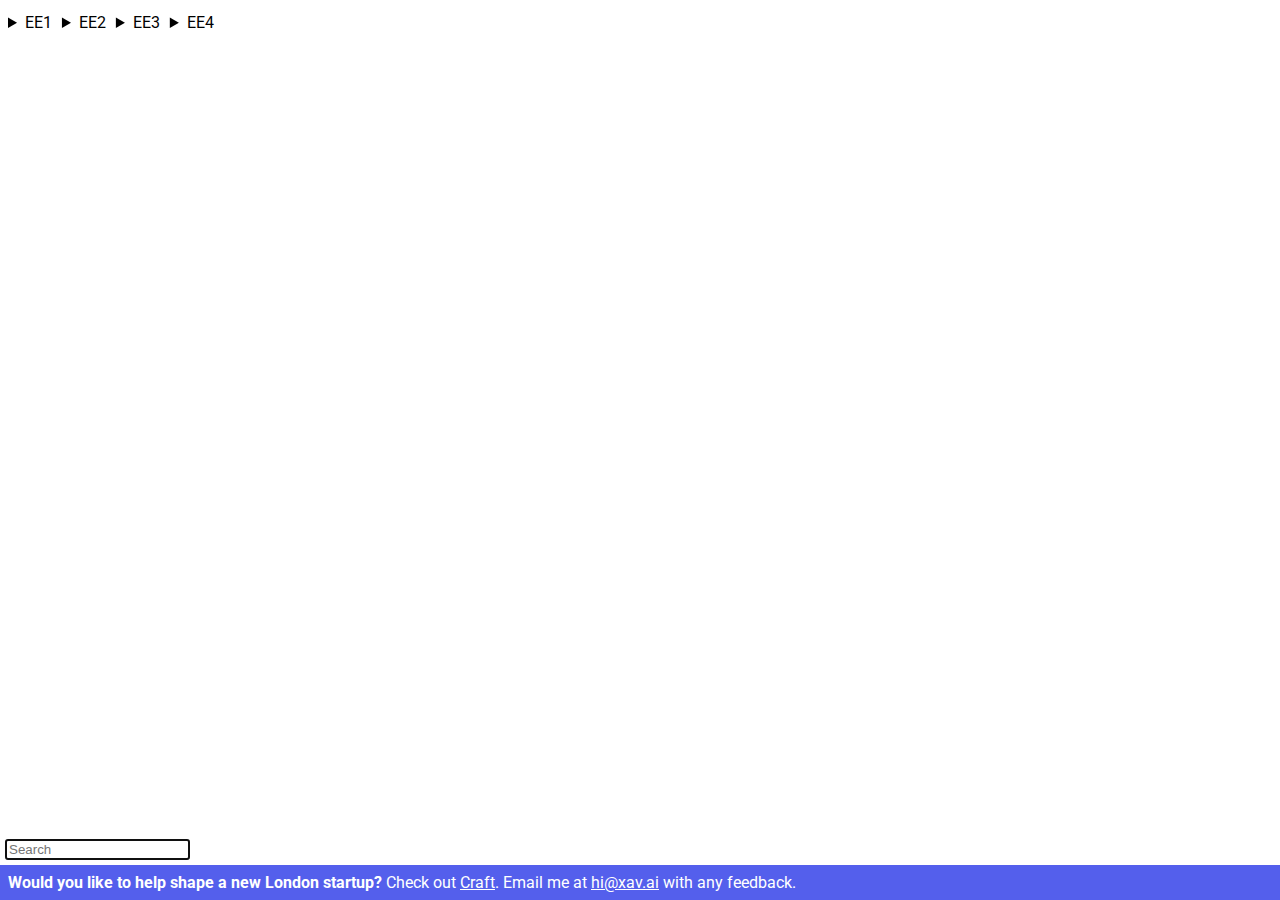
==== commit aaf14a7b: "Add banner for Craft at the bottom of exam papers page" ====
--- a/exam_papers/index.html
+++ b/exam_papers/index.html
@@ -12,6 +12,9 @@
 		body {
 			font-family: 'Roboto', sans-serif;
 		}
+		summary {
+			cursor: pointer;
+		}
 		.year {
 			float: left;
 			margin-top: 5px;
@@ -19,6 +22,19 @@
 		}
 		.paper {
 			margin-left: 10px;
+		}
+		.banner {
+			position:fixed;
+			bottom: 0;
+			background-color:rgb(84, 95, 236);
+			width:100%;
+			color:white;
+			padding: 8px;
+			left: 0;
+		}
+
+		.banner a {
+			color: white;
 		}
 </style>
 	<body>
@@ -53,13 +69,13 @@
 <script src='details-element-polyfill.js'></script>
 <!--<![endif]-->
 <details class='year'><summary>EE1</summary><details class='subject'><summary>01-Analysis-of-Circuits</summary><div style='line-height: 80%;margin-bottom: 10px;'><br><a class='paper' href='https://storage.cloud.google.com/eee-past-papers/EE1/01-Analysis-of-Circuits/2001.pdf'>2001</a></br><br><a class='paper' href='https://storage.cloud.google.com/eee-past-papers/EE1/01-Analysis-of-Circuits/2002.pdf'>2002</a></br><br><a class='paper' href='https://storage.cloud.google.com/eee-past-papers/EE1/01-Analysis-of-Circuits/2003.pdf'>2003</a></br><br><a class='paper' href='https://storage.cloud.google.com/eee-past-papers/EE1/01-Analysis-of-Circuits/2004.pdf'>2004</a></br><br><a class='paper' href='https://storage.cloud.google.com/eee-past-papers/EE1/01-Analysis-of-Circuits/2005.pdf'>2005</a></br><br><a class='paper' href='https://storage.cloud.google.com/eee-past-papers/EE1/01-Analysis-of-Circuits/2006.pdf'>2006</a></br><br><a class='paper' href='https://storage.cloud.google.com/eee-past-papers/EE1/01-Analysis-of-Circuits/2007.pdf'>2007</a></br><br><a class='paper' href='https://storage.cloud.google.com/eee-past-papers/EE1/01-Analysis-of-Circuits/2008.pdf'>2008</a></br><br><a class='paper' href='https://storage.cloud.google.com/eee-past-papers/EE1/01-Analysis-of-Circuits/2008_sols.pdf'>2008_sols</a></br><br><a class='paper' href='https://storage.cloud.google.com/eee-past-papers/EE1/01-Analysis-of-Circuits/2009.pdf'>2009</a></br><br><a class='paper' href='https://storage.cloud.google.com/eee-past-papers/EE1/01-Analysis-of-Circuits/2010.pdf'>2010</a></br><br><a class='paper' href='https://storage.cloud.google.com/eee-past-papers/EE1/01-Analysis-of-Circuits/2011.pdf'>2011</a></br><br><a class='paper' href='https://storage.cloud.google.com/eee-past-papers/EE1/01-Analysis-of-Circuits/2012.pdf'>2012</a></br><br><a class='paper' href='https://storage.cloud.google.com/eee-past-papers/EE1/01-Analysis-of-Circuits/2013.pdf'>2013</a></br><br><a class='paper' href='https://storage.cloud.google.com/eee-past-papers/EE1/01-Analysis-of-Circuits/2014.pdf'>2014</a></br><br><a class='paper' href='https://storage.cloud.google.com/eee-past-papers/EE1/01-Analysis-of-Circuits/2015.pdf'>2015</a></br><br><a class='paper' href='https://storage.cloud.google.com/eee-past-papers/EE1/01-Analysis-of-Circuits/2015_sols.pdf'>2015_sols</a></br><br><a class='paper' href='https://storage.cloud.google.com/eee-past-papers/EE1/01-Analysis-of-Circuits/2016.pdf'>2016</a></br><br><a class='paper' href='https://storage.cloud.google.com/eee-past-papers/EE1/01-Analysis-of-Circuits/2017.pdf'>2017</a></br><br><a class='paper' href='https://storage.cloud.google.com/eee-past-papers/EE1/01-Analysis-of-Circuits/2017_sols.pdf'>2017_sols</a></br><br><a class='paper' href='https://storage.cloud.google.com/eee-past-papers/EE1/01-Analysis-of-Circuits/2018.pdf'>2018</a></br><br><a class='paper' href='https://storage.cloud.google.com/eee-past-papers/EE1/01-Analysis-of-Circuits/2018_sols.pdf'>2018_sols</a></br></div></details><details class='subject'><summary>02-Digital</summary><div style='line-height: 80%;margin-bottom: 10px;'><br><a class='paper' href='https://storage.cloud.google.com/eee-past-papers/EE1/02-Digital/2001.pdf'>2001</a></br><br><a class='paper' href='https://storage.cloud.google.com/eee-past-papers/EE1/02-Digital/2002.pdf'>2002</a></br><br><a class='paper' href='https://storage.cloud.google.com/eee-past-papers/EE1/02-Digital/2003.pdf'>2003</a></br><br><a class='paper' href='https://storage.cloud.google.com/eee-past-papers/EE1/02-Digital/2004.pdf'>2004</a></br><br><a class='paper' href='https://storage.cloud.google.com/eee-past-papers/EE1/02-Digital/2005.pdf'>2005</a></br><br><a class='paper' href='https://storage.cloud.google.com/eee-past-papers/EE1/02-Digital/2006.pdf'>2006</a></br><br><a class='paper' href='https://storage.cloud.google.com/eee-past-papers/EE1/02-Digital/2007.pdf'>2007</a></br><br><a class='paper' href='https://storage.cloud.google.com/eee-past-papers/EE1/02-Digital/2008.pdf'>2008</a></br><br><a class='paper' href='https://storage.cloud.google.com/eee-past-papers/EE1/02-Digital/2008_sols.pdf'>2008_sols</a></br><br><a class='paper' href='https://storage.cloud.google.com/eee-past-papers/EE1/02-Digital/2009_sols.pdf'>2009_sols</a></br><br><a class='paper' href='https://storage.cloud.google.com/eee-past-papers/EE1/02-Digital/2010.pdf'>2010</a></br><br><a class='paper' href='https://storage.cloud.google.com/eee-past-papers/EE1/02-Digital/2011.pdf'>2011</a></br><br><a class='paper' href='https://storage.cloud.google.com/eee-past-papers/EE1/02-Digital/2012.pdf'>2012</a></br><br><a class='paper' href='https://storage.cloud.google.com/eee-past-papers/EE1/02-Digital/2013.pdf'>2013</a></br><br><a class='paper' href='https://storage.cloud.google.com/eee-past-papers/EE1/02-Digital/2014.pdf'>2014</a></br><br><a class='paper' href='https://storage.cloud.google.com/eee-past-papers/EE1/02-Digital/2014_sols.pdf'>2014_sols</a></br><br><a class='paper' href='https://storage.cloud.google.com/eee-past-papers/EE1/02-Digital/2015.pdf'>2015</a></br><br><a class='paper' href='https://storage.cloud.google.com/eee-past-papers/EE1/02-Digital/2015_sols.pdf'>2015_sols</a></br><br><a class='paper' href='https://storage.cloud.google.com/eee-past-papers/EE1/02-Digital/2016.pdf'>2016</a></br><br><a class='paper' href='https://storage.cloud.google.com/eee-past-papers/EE1/02-Digital/2016_sols.pdf'>2016_sols</a></br><br><a class='paper' href='https://storage.cloud.google.com/eee-past-papers/EE1/02-Digital/2017.pdf'>2017</a></br><br><a class='paper' href='https://storage.cloud.google.com/eee-past-papers/EE1/02-Digital/2017_sols.pdf'>2017_sols</a></br><br><a class='paper' href='https://storage.cloud.google.com/eee-past-papers/EE1/02-Digital/2018.pdf'>2018</a></br><br><a class='paper' href='https://storage.cloud.google.com/eee-past-papers/EE1/02-Digital/2018_sols.pdf'>2018_sols</a></br></div></details><details class='subject'><summary>03-Devices</summary><div style='line-height: 80%;margin-bottom: 10px;'><br><a class='paper' href='https://storage.cloud.google.com/eee-past-papers/EE1/03-Devices/2001.pdf'>2001</a></br><br><a class='paper' href='https://storage.cloud.google.com/eee-past-papers/EE1/03-Devices/2002.pdf'>2002</a></br><br><a class='paper' href='https://storage.cloud.google.com/eee-past-papers/EE1/03-Devices/2003.pdf'>2003</a></br><br><a class='paper' href='https://storage.cloud.google.com/eee-past-papers/EE1/03-Devices/2004.pdf'>2004</a></br><br><a class='paper' href='https://storage.cloud.google.com/eee-past-papers/EE1/03-Devices/2005.pdf'>2005</a></br><br><a class='paper' href='https://storage.cloud.google.com/eee-past-papers/EE1/03-Devices/2006.pdf'>2006</a></br><br><a class='paper' href='https://storage.cloud.google.com/eee-past-papers/EE1/03-Devices/2007.pdf'>2007</a></br><br><a class='paper' href='https://storage.cloud.google.com/eee-past-papers/EE1/03-Devices/2008.pdf'>2008</a></br><br><a class='paper' href='https://storage.cloud.google.com/eee-past-papers/EE1/03-Devices/2008_sols.pdf'>2008_sols</a></br><br><a class='paper' href='https://storage.cloud.google.com/eee-past-papers/EE1/03-Devices/2009.pdf'>2009</a></br><br><a class='paper' href='https://storage.cloud.google.com/eee-past-papers/EE1/03-Devices/2010.pdf'>2010</a></br><br><a class='paper' href='https://storage.cloud.google.com/eee-past-papers/EE1/03-Devices/2011.pdf'>2011</a></br><br><a class='paper' href='https://storage.cloud.google.com/eee-past-papers/EE1/03-Devices/2012.pdf'>2012</a></br><br><a class='paper' href='https://storage.cloud.google.com/eee-past-papers/EE1/03-Devices/2013.pdf'>2013</a></br><br><a class='paper' href='https://storage.cloud.google.com/eee-past-papers/EE1/03-Devices/2013_sols.pdf'>2013_sols</a></br><br><a class='paper' href='https://storage.cloud.google.com/eee-past-papers/EE1/03-Devices/2014.pdf'>2014</a></br><br><a class='paper' href='https://storage.cloud.google.com/eee-past-papers/EE1/03-Devices/2014_sols.pdf'>2014_sols</a></br><br><a class='paper' href='https://storage.cloud.google.com/eee-past-papers/EE1/03-Devices/2015.pdf'>2015</a></br><br><a class='paper' href='https://storage.cloud.google.com/eee-past-papers/EE1/03-Devices/2015_sols.pdf'>2015_sols</a></br><br><a class='paper' href='https://storage.cloud.google.com/eee-past-papers/EE1/03-Devices/2016.pdf'>2016</a></br><br><a class='paper' href='https://storage.cloud.google.com/eee-past-papers/EE1/03-Devices/2016_sols.pdf'>2016_sols</a></br><br><a class='paper' href='https://storage.cloud.google.com/eee-past-papers/EE1/03-Devices/2017.pdf'>2017</a></br><br><a class='paper' href='https://storage.cloud.google.com/eee-past-papers/EE1/03-Devices/2017_ann.pdf'>2017_ann</a></br><br><a class='paper' href='https://storage.cloud.google.com/eee-past-papers/EE1/03-Devices/2017_sols.pdf'>2017_sols</a></br><br><a class='paper' href='https://storage.cloud.google.com/eee-past-papers/EE1/03-Devices/2018.pdf'>2018</a></br><br><a class='paper' href='https://storage.cloud.google.com/eee-past-papers/EE1/03-Devices/2018_sols.pdf'>2018_sols</a></br><br><a class='paper' href='https://storage.cloud.google.com/eee-past-papers/EE1/03-Devices/sample.pdf'>sample</a></br><br><a class='paper' href='https://storage.cloud.google.com/eee-past-papers/EE1/03-Devices/sample_sols.pdf'>sample_sols</a></br></div></details><details class='subject'><summary>04-Analogue</summary><div style='line-height: 80%;margin-bottom: 10px;'><br><a class='paper' href='https://storage.cloud.google.com/eee-past-papers/EE1/04-Analogue/2001.pdf'>2001</a></br><br><a class='paper' href='https://storage.cloud.google.com/eee-past-papers/EE1/04-Analogue/2002.pdf'>2002</a></br><br><a class='paper' href='https://storage.cloud.google.com/eee-past-papers/EE1/04-Analogue/2003.pdf'>2003</a></br><br><a class='paper' href='https://storage.cloud.google.com/eee-past-papers/EE1/04-Analogue/2004.pdf'>2004</a></br><br><a class='paper' href='https://storage.cloud.google.com/eee-past-papers/EE1/04-Analogue/2005.pdf'>2005</a></br><br><a class='paper' href='https://storage.cloud.google.com/eee-past-papers/EE1/04-Analogue/2006.pdf'>2006</a></br><br><a class='paper' href='https://storage.cloud.google.com/eee-past-papers/EE1/04-Analogue/2007.pdf'>2007</a></br><br><a class='paper' href='https://storage.cloud.google.com/eee-past-papers/EE1/04-Analogue/2008.pdf'>2008</a></br><br><a class='paper' href='https://storage.cloud.google.com/eee-past-papers/EE1/04-Analogue/2008_sols.pdf'>2008_sols</a></br><br><a class='paper' href='https://storage.cloud.google.com/eee-past-papers/EE1/04-Analogue/2009.pdf'>2009</a></br><br><a class='paper' href='https://storage.cloud.google.com/eee-past-papers/EE1/04-Analogue/2010.pdf'>2010</a></br><br><a class='paper' href='https://storage.cloud.google.com/eee-past-papers/EE1/04-Analogue/2011.pdf'>2011</a></br><br><a class='paper' href='https://storage.cloud.google.com/eee-past-papers/EE1/04-Analogue/2012.pdf'>2012</a></br><br><a class='paper' href='https://storage.cloud.google.com/eee-past-papers/EE1/04-Analogue/2013.pdf'>2013</a></br><br><a class='paper' href='https://storage.cloud.google.com/eee-past-papers/EE1/04-Analogue/2014.pdf'>2014</a></br><br><a class='paper' href='https://storage.cloud.google.com/eee-past-papers/EE1/04-Analogue/2014_sols.pdf'>2014_sols</a></br><br><a class='paper' href='https://storage.cloud.google.com/eee-past-papers/EE1/04-Analogue/2015.pdf'>2015</a></br><br><a class='paper' href='https://storage.cloud.google.com/eee-past-papers/EE1/04-Analogue/2015_sols.pdf'>2015_sols</a></br><br><a class='paper' href='https://storage.cloud.google.com/eee-past-papers/EE1/04-Analogue/2016.pdf'>2016</a></br><br><a class='paper' href='https://storage.cloud.google.com/eee-past-papers/EE1/04-Analogue/2017.pdf'>2017</a></br><br><a class='paper' href='https://storage.cloud.google.com/eee-past-papers/EE1/04-Analogue/2017_sols.pdf'>2017_sols</a></br><br><a class='paper' href='https://storage.cloud.google.com/eee-past-papers/EE1/04-Analogue/2018.pdf'>2018</a></br><br><a class='paper' href='https://storage.cloud.google.com/eee-past-papers/EE1/04-Analogue/2018_sols.pdf'>2018_sols</a></br></div></details><details class='subject'><summary>05-Energy-Conversion</summary><div style='line-height: 80%;margin-bottom: 10px;'><br><a class='paper' href='https://storage.cloud.google.com/eee-past-papers/EE1/05-Energy-Conversion/2001.pdf'>2001</a></br><br><a class='paper' href='https://storage.cloud.google.com/eee-past-papers/EE1/05-Energy-Conversion/2002.pdf'>2002</a></br><br><a class='paper' href='https://storage.cloud.google.com/eee-past-papers/EE1/05-Energy-Conversion/2003.pdf'>2003</a></br><br><a class='paper' href='https://storage.cloud.google.com/eee-past-papers/EE1/05-Energy-Conversion/2004.pdf'>2004</a></br><br><a class='paper' href='https://storage.cloud.google.com/eee-past-papers/EE1/05-Energy-Conversion/2005.pdf'>2005</a></br><br><a class='paper' href='https://storage.cloud.google.com/eee-past-papers/EE1/05-Energy-Conversion/2006.pdf'>2006</a></br><br><a class='paper' href='https://storage.cloud.google.com/eee-past-papers/EE1/05-Energy-Conversion/2007.pdf'>2007</a></br><br><a class='paper' href='https://storage.cloud.google.com/eee-past-papers/EE1/05-Energy-Conversion/2008.pdf'>2008</a></br><br><a class='paper' href='https://storage.cloud.google.com/eee-past-papers/EE1/05-Energy-Conversion/2008_sols.pdf'>2008_sols</a></br><br><a class='paper' href='https://storage.cloud.google.com/eee-past-papers/EE1/05-Energy-Conversion/2009.pdf'>2009</a></br><br><a class='paper' href='https://storage.cloud.google.com/eee-past-papers/EE1/05-Energy-Conversion/2010.pdf'>2010</a></br><br><a class='paper' href='https://storage.cloud.google.com/eee-past-papers/EE1/05-Energy-Conversion/2011.pdf'>2011</a></br><br><a class='paper' href='https://storage.cloud.google.com/eee-past-papers/EE1/05-Energy-Conversion/2013.pdf'>2013</a></br><br><a class='paper' href='https://storage.cloud.google.com/eee-past-papers/EE1/05-Energy-Conversion/2014.pdf'>2014</a></br><br><a class='paper' href='https://storage.cloud.google.com/eee-past-papers/EE1/05-Energy-Conversion/2014_sols.pdf'>2014_sols</a></br><br><a class='paper' href='https://storage.cloud.google.com/eee-past-papers/EE1/05-Energy-Conversion/2015.pdf'>2015</a></br><br><a class='paper' href='https://storage.cloud.google.com/eee-past-papers/EE1/05-Energy-Conversion/2015_sols.pdf'>2015_sols</a></br><br><a class='paper' href='https://storage.cloud.google.com/eee-past-papers/EE1/05-Energy-Conversion/2016.pdf'>2016</a></br><br><a class='paper' href='https://storage.cloud.google.com/eee-past-papers/EE1/05-Energy-Conversion/2016_sols.pdf'>2016_sols</a></br><br><a class='paper' href='https://storage.cloud.google.com/eee-past-papers/EE1/05-Energy-Conversion/2017.pdf'>2017</a></br><br><a class='paper' href='https://storage.cloud.google.com/eee-past-papers/EE1/05-Energy-Conversion/2017_ann.pdf'>2017_ann</a></br><br><a class='paper' href='https://storage.cloud.google.com/eee-past-papers/EE1/05-Energy-Conversion/2017_sols.pdf'>2017_sols</a></br><br><a class='paper' href='https://storage.cloud.google.com/eee-past-papers/EE1/05-Energy-Conversion/2018.pdf'>2018</a></br><br><a class='paper' href='https://storage.cloud.google.com/eee-past-papers/EE1/05-Energy-Conversion/2018_sols.pdf'>2018_sols</a></br></div></details><details class='subject'><summary>06-Signals-Communications</summary><div style='line-height: 80%;margin-bottom: 10px;'><br><a class='paper' href='https://storage.cloud.google.com/eee-past-papers/EE1/06-Signals-Communications/2002.pdf'>2002</a></br><br><a class='paper' href='https://storage.cloud.google.com/eee-past-papers/EE1/06-Signals-Communications/2003.pdf'>2003</a></br><br><a class='paper' href='https://storage.cloud.google.com/eee-past-papers/EE1/06-Signals-Communications/2004.pdf'>2004</a></br><br><a class='paper' href='https://storage.cloud.google.com/eee-past-papers/EE1/06-Signals-Communications/2005.pdf'>2005</a></br><br><a class='paper' href='https://storage.cloud.google.com/eee-past-papers/EE1/06-Signals-Communications/2006.pdf'>2006</a></br><br><a class='paper' href='https://storage.cloud.google.com/eee-past-papers/EE1/06-Signals-Communications/2007.pdf'>2007</a></br><br><a class='paper' href='https://storage.cloud.google.com/eee-past-papers/EE1/06-Signals-Communications/2008.pdf'>2008</a></br><br><a class='paper' href='https://storage.cloud.google.com/eee-past-papers/EE1/06-Signals-Communications/2008_sols.pdf'>2008_sols</a></br><br><a class='paper' href='https://storage.cloud.google.com/eee-past-papers/EE1/06-Signals-Communications/2009.pdf'>2009</a></br><br><a class='paper' href='https://storage.cloud.google.com/eee-past-papers/EE1/06-Signals-Communications/2010.pdf'>2010</a></br><br><a class='paper' href='https://storage.cloud.google.com/eee-past-papers/EE1/06-Signals-Communications/2011.pdf'>2011</a></br><br><a class='paper' href='https://storage.cloud.google.com/eee-past-papers/EE1/06-Signals-Communications/2012.pdf'>2012</a></br><br><a class='paper' href='https://storage.cloud.google.com/eee-past-papers/EE1/06-Signals-Communications/2013.pdf'>2013</a></br><br><a class='paper' href='https://storage.cloud.google.com/eee-past-papers/EE1/06-Signals-Communications/2014.pdf'>2014</a></br><br><a class='paper' href='https://storage.cloud.google.com/eee-past-papers/EE1/06-Signals-Communications/2014_sols.pdf'>2014_sols</a></br><br><a class='paper' href='https://storage.cloud.google.com/eee-past-papers/EE1/06-Signals-Communications/2015.pdf'>2015</a></br><br><a class='paper' href='https://storage.cloud.google.com/eee-past-papers/EE1/06-Signals-Communications/2015_sols.pdf'>2015_sols</a></br><br><a class='paper' href='https://storage.cloud.google.com/eee-past-papers/EE1/06-Signals-Communications/2016.pdf'>2016</a></br><br><a class='paper' href='https://storage.cloud.google.com/eee-past-papers/EE1/06-Signals-Communications/2016_sols.pdf'>2016_sols</a></br><br><a class='paper' href='https://storage.cloud.google.com/eee-past-papers/EE1/06-Signals-Communications/2017.pdf'>2017</a></br><br><a class='paper' href='https://storage.cloud.google.com/eee-past-papers/EE1/06-Signals-Communications/2017_sols.pdf'>2017_sols</a></br><br><a class='paper' href='https://storage.cloud.google.com/eee-past-papers/EE1/06-Signals-Communications/2018.pdf'>2018</a></br><br><a class='paper' href='https://storage.cloud.google.com/eee-past-papers/EE1/06-Signals-Communications/2018_sols.pdf'>2018_sols</a></br></div></details><details class='subject'><summary>08-Software-Engineering</summary><div style='line-height: 80%;margin-bottom: 10px;'><br><a class='paper' href='https://storage.cloud.google.com/eee-past-papers/EE1/08-Software-Engineering/2002.pdf'>2002</a></br><br><a class='paper' href='https://storage.cloud.google.com/eee-past-papers/EE1/08-Software-Engineering/2003.pdf'>2003</a></br><br><a class='paper' href='https://storage.cloud.google.com/eee-past-papers/EE1/08-Software-Engineering/2004.pdf'>2004</a></br><br><a class='paper' href='https://storage.cloud.google.com/eee-past-papers/EE1/08-Software-Engineering/2005.pdf'>2005</a></br><br><a class='paper' href='https://storage.cloud.google.com/eee-past-papers/EE1/08-Software-Engineering/2006.pdf'>2006</a></br><br><a class='paper' href='https://storage.cloud.google.com/eee-past-papers/EE1/08-Software-Engineering/2007.pdf'>2007</a></br><br><a class='paper' href='https://storage.cloud.google.com/eee-past-papers/EE1/08-Software-Engineering/2008.pdf'>2008</a></br><br><a class='paper' href='https://storage.cloud.google.com/eee-past-papers/EE1/08-Software-Engineering/2008_sols.pdf'>2008_sols</a></br><br><a class='paper' href='https://storage.cloud.google.com/eee-past-papers/EE1/08-Software-Engineering/2009.pdf'>2009</a></br><br><a class='paper' href='https://storage.cloud.google.com/eee-past-papers/EE1/08-Software-Engineering/2011.pdf'>2011</a></br><br><a class='paper' href='https://storage.cloud.google.com/eee-past-papers/EE1/08-Software-Engineering/2014.pdf'>2014</a></br><br><a class='paper' href='https://storage.cloud.google.com/eee-past-papers/EE1/08-Software-Engineering/2014_sols.pdf'>2014_sols</a></br><br><a class='paper' href='https://storage.cloud.google.com/eee-past-papers/EE1/08-Software-Engineering/2015.pdf'>2015</a></br><br><a class='paper' href='https://storage.cloud.google.com/eee-past-papers/EE1/08-Software-Engineering/2015_sols.pdf'>2015_sols</a></br></div></details><details class='subject'><summary>09A-Computer-Architecture</summary><div style='line-height: 80%;margin-bottom: 10px;'><br><a class='paper' href='https://storage.cloud.google.com/eee-past-papers/EE1/09A-Computer-Architecture/2002.pdf'>2002</a></br><br><a class='paper' href='https://storage.cloud.google.com/eee-past-papers/EE1/09A-Computer-Architecture/2003.pdf'>2003</a></br><br><a class='paper' href='https://storage.cloud.google.com/eee-past-papers/EE1/09A-Computer-Architecture/2004.pdf'>2004</a></br><br><a class='paper' href='https://storage.cloud.google.com/eee-past-papers/EE1/09A-Computer-Architecture/2005.pdf'>2005</a></br><br><a class='paper' href='https://storage.cloud.google.com/eee-past-papers/EE1/09A-Computer-Architecture/2006.pdf'>2006</a></br><br><a class='paper' href='https://storage.cloud.google.com/eee-past-papers/EE1/09A-Computer-Architecture/2007.pdf'>2007</a></br><br><a class='paper' href='https://storage.cloud.google.com/eee-past-papers/EE1/09A-Computer-Architecture/2008.pdf'>2008</a></br><br><a class='paper' href='https://storage.cloud.google.com/eee-past-papers/EE1/09A-Computer-Architecture/2008_sols.pdf'>2008_sols</a></br><br><a class='paper' href='https://storage.cloud.google.com/eee-past-papers/EE1/09A-Computer-Architecture/2009.pdf'>2009</a></br><br><a class='paper' href='https://storage.cloud.google.com/eee-past-papers/EE1/09A-Computer-Architecture/2011.pdf'>2011</a></br><br><a class='paper' href='https://storage.cloud.google.com/eee-past-papers/EE1/09A-Computer-Architecture/2013_sols.pdf'>2013_sols</a></br><br><a class='paper' href='https://storage.cloud.google.com/eee-past-papers/EE1/09A-Computer-Architecture/2014.pdf'>2014</a></br><br><a class='paper' href='https://storage.cloud.google.com/eee-past-papers/EE1/09A-Computer-Architecture/2014_sols.pdf'>2014_sols</a></br><br><a class='paper' href='https://storage.cloud.google.com/eee-past-papers/EE1/09A-Computer-Architecture/2015.pdf'>2015</a></br><br><a class='paper' href='https://storage.cloud.google.com/eee-past-papers/EE1/09A-Computer-Architecture/2016.pdf'>2016</a></br><br><a class='paper' href='https://storage.cloud.google.com/eee-past-papers/EE1/09A-Computer-Architecture/2016_sols.pdf'>2016_sols</a></br></div></details><details class='subject'><summary>09B-Operating-Systems</summary><div style='line-height: 80%;margin-bottom: 10px;'><br><a class='paper' href='https://storage.cloud.google.com/eee-past-papers/EE1/09B-Operating-Systems/2014.pdf'>2014</a></br><br><a class='paper' href='https://storage.cloud.google.com/eee-past-papers/EE1/09B-Operating-Systems/2014_sols.pdf'>2014_sols</a></br><br><a class='paper' href='https://storage.cloud.google.com/eee-past-papers/EE1/09B-Operating-Systems/2017.pdf'>2017</a></br><br><a class='paper' href='https://storage.cloud.google.com/eee-past-papers/EE1/09B-Operating-Systems/2017_ann.pdf'>2017_ann</a></br><br><a class='paper' href='https://storage.cloud.google.com/eee-past-papers/EE1/09B-Operating-Systems/2017_sols.pdf'>2017_sols</a></br><br><a class='paper' href='https://storage.cloud.google.com/eee-past-papers/EE1/09B-Operating-Systems/2018.pdf'>2018</a></br><br><a class='paper' href='https://storage.cloud.google.com/eee-past-papers/EE1/09B-Operating-Systems/2018_sols.pdf'>2018_sols</a></br></div></details><details class='subject'><summary>10A-Mathematics</summary><div style='line-height: 80%;margin-bottom: 10px;'><br><a class='paper' href='https://storage.cloud.google.com/eee-past-papers/EE1/10A-Mathematics/2001.pdf'>2001</a></br><br><a class='paper' href='https://storage.cloud.google.com/eee-past-papers/EE1/10A-Mathematics/2002.pdf'>2002</a></br><br><a class='paper' href='https://storage.cloud.google.com/eee-past-papers/EE1/10A-Mathematics/2003.pdf'>2003</a></br><br><a class='paper' href='https://storage.cloud.google.com/eee-past-papers/EE1/10A-Mathematics/2003_sols.pdf'>2003_sols</a></br><br><a class='paper' href='https://storage.cloud.google.com/eee-past-papers/EE1/10A-Mathematics/2004.pdf'>2004</a></br><br><a class='paper' href='https://storage.cloud.google.com/eee-past-papers/EE1/10A-Mathematics/2005.pdf'>2005</a></br><br><a class='paper' href='https://storage.cloud.google.com/eee-past-papers/EE1/10A-Mathematics/2006.pdf'>2006</a></br><br><a class='paper' href='https://storage.cloud.google.com/eee-past-papers/EE1/10A-Mathematics/2007.pdf'>2007</a></br><br><a class='paper' href='https://storage.cloud.google.com/eee-past-papers/EE1/10A-Mathematics/2008.pdf'>2008</a></br><br><a class='paper' href='https://storage.cloud.google.com/eee-past-papers/EE1/10A-Mathematics/2008_sols.pdf'>2008_sols</a></br><br><a class='paper' href='https://storage.cloud.google.com/eee-past-papers/EE1/10A-Mathematics/2009.pdf'>2009</a></br><br><a class='paper' href='https://storage.cloud.google.com/eee-past-papers/EE1/10A-Mathematics/2009_EIE.pdf'>2009_EIE</a></br><br><a class='paper' href='https://storage.cloud.google.com/eee-past-papers/EE1/10A-Mathematics/2010.pdf'>2010</a></br><br><a class='paper' href='https://storage.cloud.google.com/eee-past-papers/EE1/10A-Mathematics/2011.pdf'>2011</a></br><br><a class='paper' href='https://storage.cloud.google.com/eee-past-papers/EE1/10A-Mathematics/2012.pdf'>2012</a></br><br><a class='paper' href='https://storage.cloud.google.com/eee-past-papers/EE1/10A-Mathematics/2014.pdf'>2014</a></br><br><a class='paper' href='https://storage.cloud.google.com/eee-past-papers/EE1/10A-Mathematics/2015.pdf'>2015</a></br><br><a class='paper' href='https://storage.cloud.google.com/eee-past-papers/EE1/10A-Mathematics/2015_sols.pdf'>2015_sols</a></br><br><a class='paper' href='https://storage.cloud.google.com/eee-past-papers/EE1/10A-Mathematics/2016.pdf'>2016</a></br><br><a class='paper' href='https://storage.cloud.google.com/eee-past-papers/EE1/10A-Mathematics/2016_sols.pdf'>2016_sols</a></br><br><a class='paper' href='https://storage.cloud.google.com/eee-past-papers/EE1/10A-Mathematics/2017.pdf'>2017</a></br><br><a class='paper' href='https://storage.cloud.google.com/eee-past-papers/EE1/10A-Mathematics/2017_ann.pdf'>2017_ann</a></br><br><a class='paper' href='https://storage.cloud.google.com/eee-past-papers/EE1/10A-Mathematics/2017_sols.pdf'>2017_sols</a></br><br><a class='paper' href='https://storage.cloud.google.com/eee-past-papers/EE1/10A-Mathematics/2018.pdf'>2018</a></br><br><a class='paper' href='https://storage.cloud.google.com/eee-past-papers/EE1/10A-Mathematics/2018_sols.pdf'>2018_sols</a></br></div></details><details class='subject'><summary>10B-Mathematics</summary><div style='line-height: 80%;margin-bottom: 10px;'><br><a class='paper' href='https://storage.cloud.google.com/eee-past-papers/EE1/10B-Mathematics/2001.pdf'>2001</a></br><br><a class='paper' href='https://storage.cloud.google.com/eee-past-papers/EE1/10B-Mathematics/2002.pdf'>2002</a></br><br><a class='paper' href='https://storage.cloud.google.com/eee-past-papers/EE1/10B-Mathematics/2003.pdf'>2003</a></br><br><a class='paper' href='https://storage.cloud.google.com/eee-past-papers/EE1/10B-Mathematics/2003_sols.pdf'>2003_sols</a></br><br><a class='paper' href='https://storage.cloud.google.com/eee-past-papers/EE1/10B-Mathematics/2004.pdf'>2004</a></br><br><a class='paper' href='https://storage.cloud.google.com/eee-past-papers/EE1/10B-Mathematics/2005.pdf'>2005</a></br><br><a class='paper' href='https://storage.cloud.google.com/eee-past-papers/EE1/10B-Mathematics/2006.pdf'>2006</a></br><br><a class='paper' href='https://storage.cloud.google.com/eee-past-papers/EE1/10B-Mathematics/2007.pdf'>2007</a></br><br><a class='paper' href='https://storage.cloud.google.com/eee-past-papers/EE1/10B-Mathematics/2009.pdf'>2009</a></br><br><a class='paper' href='https://storage.cloud.google.com/eee-past-papers/EE1/10B-Mathematics/2010.pdf'>2010</a></br><br><a class='paper' href='https://storage.cloud.google.com/eee-past-papers/EE1/10B-Mathematics/2011.pdf'>2011</a></br><br><a class='paper' href='https://storage.cloud.google.com/eee-past-papers/EE1/10B-Mathematics/2012.pdf'>2012</a></br><br><a class='paper' href='https://storage.cloud.google.com/eee-past-papers/EE1/10B-Mathematics/2014.pdf'>2014</a></br><br><a class='paper' href='https://storage.cloud.google.com/eee-past-papers/EE1/10B-Mathematics/2014_sols.pdf'>2014_sols</a></br><br><a class='paper' href='https://storage.cloud.google.com/eee-past-papers/EE1/10B-Mathematics/2015.pdf'>2015</a></br><br><a class='paper' href='https://storage.cloud.google.com/eee-past-papers/EE1/10B-Mathematics/2015_sols.pdf'>2015_sols</a></br><br><a class='paper' href='https://storage.cloud.google.com/eee-past-papers/EE1/10B-Mathematics/2016.pdf'>2016</a></br><br><a class='paper' href='https://storage.cloud.google.com/eee-past-papers/EE1/10B-Mathematics/2016_sols.pdf'>2016_sols</a></br><br><a class='paper' href='https://storage.cloud.google.com/eee-past-papers/EE1/10B-Mathematics/2017.pdf'>2017</a></br><br><a class='paper' href='https://storage.cloud.google.com/eee-past-papers/EE1/10B-Mathematics/2017_ann.pdf'>2017_ann</a></br><br><a class='paper' href='https://storage.cloud.google.com/eee-past-papers/EE1/10B-Mathematics/2017_sols.pdf'>2017_sols</a></br><br><a class='paper' href='https://storage.cloud.google.com/eee-past-papers/EE1/10B-Mathematics/2018.pdf'>2018</a></br><br><a class='paper' href='https://storage.cloud.google.com/eee-past-papers/EE1/10B-Mathematics/2018_sols.pdf'>2018_sols</a></br></div></details></details><details class='year'><summary>EE2</summary><details class='subject'><summary>01-Digital</summary><div style='line-height: 80%;margin-bottom: 10px;'><br><a class='paper' href='https://storage.cloud.google.com/eee-past-papers/EE2/01-Digital/2000.pdf'>2000</a></br><br><a class='paper' href='https://storage.cloud.google.com/eee-past-papers/EE2/01-Digital/2001.pdf'>2001</a></br><br><a class='paper' href='https://storage.cloud.google.com/eee-past-papers/EE2/01-Digital/2002.pdf'>2002</a></br><br><a class='paper' href='https://storage.cloud.google.com/eee-past-papers/EE2/01-Digital/2003.pdf'>2003</a></br><br><a class='paper' href='https://storage.cloud.google.com/eee-past-papers/EE2/01-Digital/2004.pdf'>2004</a></br><br><a class='paper' href='https://storage.cloud.google.com/eee-past-papers/EE2/01-Digital/2005.pdf'>2005</a></br><br><a class='paper' href='https://storage.cloud.google.com/eee-past-papers/EE2/01-Digital/2006.pdf'>2006</a></br><br><a class='paper' href='https://storage.cloud.google.com/eee-past-papers/EE2/01-Digital/2007.pdf'>2007</a></br><br><a class='paper' href='https://storage.cloud.google.com/eee-past-papers/EE2/01-Digital/2008.pdf'>2008</a></br><br><a class='paper' href='https://storage.cloud.google.com/eee-past-papers/EE2/01-Digital/2008_sols.pdf'>2008_sols</a></br><br><a class='paper' href='https://storage.cloud.google.com/eee-past-papers/EE2/01-Digital/2009.pdf'>2009</a></br><br><a class='paper' href='https://storage.cloud.google.com/eee-past-papers/EE2/01-Digital/2010.pdf'>2010</a></br><br><a class='paper' href='https://storage.cloud.google.com/eee-past-papers/EE2/01-Digital/2011.pdf'>2011</a></br><br><a class='paper' href='https://storage.cloud.google.com/eee-past-papers/EE2/01-Digital/2012.pdf'>2012</a></br><br><a class='paper' href='https://storage.cloud.google.com/eee-past-papers/EE2/01-Digital/2013.pdf'>2013</a></br><br><a class='paper' href='https://storage.cloud.google.com/eee-past-papers/EE2/01-Digital/2014.pdf'>2014</a></br><br><a class='paper' href='https://storage.cloud.google.com/eee-past-papers/EE2/01-Digital/2014_sols.pdf'>2014_sols</a></br><br><a class='paper' href='https://storage.cloud.google.com/eee-past-papers/EE2/01-Digital/2015.pdf'>2015</a></br><br><a class='paper' href='https://storage.cloud.google.com/eee-past-papers/EE2/01-Digital/2015_sols.pdf'>2015_sols</a></br><br><a class='paper' href='https://storage.cloud.google.com/eee-past-papers/EE2/01-Digital/2016.pdf'>2016</a></br><br><a class='paper' href='https://storage.cloud.google.com/eee-past-papers/EE2/01-Digital/2016_sols.pdf'>2016_sols</a></br><br><a class='paper' href='https://storage.cloud.google.com/eee-past-papers/EE2/01-Digital/2018.pdf'>2018</a></br><br><a class='paper' href='https://storage.cloud.google.com/eee-past-papers/EE2/01-Digital/2018_sols.pdf'>2018_sols</a></br></div></details><details class='subject'><summary>02-Analogue</summary><div style='line-height: 80%;margin-bottom: 10px;'><br><a class='paper' href='https://storage.cloud.google.com/eee-past-papers/EE2/02-Analogue/2000.pdf'>2000</a></br><br><a class='paper' href='https://storage.cloud.google.com/eee-past-papers/EE2/02-Analogue/2001.pdf'>2001</a></br><br><a class='paper' href='https://storage.cloud.google.com/eee-past-papers/EE2/02-Analogue/2003.pdf'>2003</a></br><br><a class='paper' href='https://storage.cloud.google.com/eee-past-papers/EE2/02-Analogue/2005.pdf'>2005</a></br><br><a class='paper' href='https://storage.cloud.google.com/eee-past-papers/EE2/02-Analogue/2006.pdf'>2006</a></br><br><a class='paper' href='https://storage.cloud.google.com/eee-past-papers/EE2/02-Analogue/2007.pdf'>2007</a></br><br><a class='paper' href='https://storage.cloud.google.com/eee-past-papers/EE2/02-Analogue/2008.pdf'>2008</a></br><br><a class='paper' href='https://storage.cloud.google.com/eee-past-papers/EE2/02-Analogue/2008_sols.pdf'>2008_sols</a></br><br><a class='paper' href='https://storage.cloud.google.com/eee-past-papers/EE2/02-Analogue/2009.pdf'>2009</a></br><br><a class='paper' href='https://storage.cloud.google.com/eee-past-papers/EE2/02-Analogue/2010.pdf'>2010</a></br><br><a class='paper' href='https://storage.cloud.google.com/eee-past-papers/EE2/02-Analogue/2011.pdf'>2011</a></br><br><a class='paper' href='https://storage.cloud.google.com/eee-past-papers/EE2/02-Analogue/2012.pdf'>2012</a></br><br><a class='paper' href='https://storage.cloud.google.com/eee-past-papers/EE2/02-Analogue/2013.pdf'>2013</a></br><br><a class='paper' href='https://storage.cloud.google.com/eee-past-papers/EE2/02-Analogue/2014.pdf'>2014</a></br><br><a class='paper' href='https://storage.cloud.google.com/eee-past-papers/EE2/02-Analogue/2014_sols.pdf'>2014_sols</a></br><br><a class='paper' href='https://storage.cloud.google.com/eee-past-papers/EE2/02-Analogue/2015.pdf'>2015</a></br><br><a class='paper' href='https://storage.cloud.google.com/eee-past-papers/EE2/02-Analogue/2015_sols.pdf'>2015_sols</a></br><br><a class='paper' href='https://storage.cloud.google.com/eee-past-papers/EE2/02-Analogue/2016.pdf'>2016</a></br><br><a class='paper' href='https://storage.cloud.google.com/eee-past-papers/EE2/02-Analogue/2016_sols.pdf'>2016_sols</a></br><br><a class='paper' href='https://storage.cloud.google.com/eee-past-papers/EE2/02-Analogue/2017.pdf'>2017</a></br><br><a class='paper' href='https://storage.cloud.google.com/eee-past-papers/EE2/02-Analogue/2017_ann.pdf'>2017_ann</a></br><br><a class='paper' href='https://storage.cloud.google.com/eee-past-papers/EE2/02-Analogue/2017_sols.pdf'>2017_sols</a></br><br><a class='paper' href='https://storage.cloud.google.com/eee-past-papers/EE2/02-Analogue/2018.pdf'>2018</a></br><br><a class='paper' href='https://storage.cloud.google.com/eee-past-papers/EE2/02-Analogue/2018_ann.pdf'>2018_ann</a></br><br><a class='paper' href='https://storage.cloud.google.com/eee-past-papers/EE2/02-Analogue/2018_sols.pdf'>2018_sols</a></br><br><a class='paper' href='https://storage.cloud.google.com/eee-past-papers/EE2/02-Analogue/sample1.pdf'>sample1</a></br><br><a class='paper' href='https://storage.cloud.google.com/eee-past-papers/EE2/02-Analogue/sample1_sols.pdf'>sample1_sols</a></br><br><a class='paper' href='https://storage.cloud.google.com/eee-past-papers/EE2/02-Analogue/sample2.pdf'>sample2</a></br><br><a class='paper' href='https://storage.cloud.google.com/eee-past-papers/EE2/02-Analogue/sample2_sols.pdf'>sample2_sols</a></br><br><a class='paper' href='https://storage.cloud.google.com/eee-past-papers/EE2/02-Analogue/sample3.pdf'>sample3</a></br></div></details><details class='subject'><summary>03-Power</summary><div style='line-height: 80%;margin-bottom: 10px;'><br><a class='paper' href='https://storage.cloud.google.com/eee-past-papers/EE2/03-Power/2000.pdf'>2000</a></br><br><a class='paper' href='https://storage.cloud.google.com/eee-past-papers/EE2/03-Power/2001.pdf'>2001</a></br><br><a class='paper' href='https://storage.cloud.google.com/eee-past-papers/EE2/03-Power/2002.pdf'>2002</a></br><br><a class='paper' href='https://storage.cloud.google.com/eee-past-papers/EE2/03-Power/2003.pdf'>2003</a></br><br><a class='paper' href='https://storage.cloud.google.com/eee-past-papers/EE2/03-Power/2004.pdf'>2004</a></br><br><a class='paper' href='https://storage.cloud.google.com/eee-past-papers/EE2/03-Power/2005.pdf'>2005</a></br><br><a class='paper' href='https://storage.cloud.google.com/eee-past-papers/EE2/03-Power/2006.pdf'>2006</a></br><br><a class='paper' href='https://storage.cloud.google.com/eee-past-papers/EE2/03-Power/2007.pdf'>2007</a></br><br><a class='paper' href='https://storage.cloud.google.com/eee-past-papers/EE2/03-Power/2008.pdf'>2008</a></br><br><a class='paper' href='https://storage.cloud.google.com/eee-past-papers/EE2/03-Power/2008_sols.pdf'>2008_sols</a></br><br><a class='paper' href='https://storage.cloud.google.com/eee-past-papers/EE2/03-Power/2009.pdf'>2009</a></br><br><a class='paper' href='https://storage.cloud.google.com/eee-past-papers/EE2/03-Power/2010.pdf'>2010</a></br><br><a class='paper' href='https://storage.cloud.google.com/eee-past-papers/EE2/03-Power/2011.pdf'>2011</a></br><br><a class='paper' href='https://storage.cloud.google.com/eee-past-papers/EE2/03-Power/2012.pdf'>2012</a></br><br><a class='paper' href='https://storage.cloud.google.com/eee-past-papers/EE2/03-Power/2013.pdf'>2013</a></br><br><a class='paper' href='https://storage.cloud.google.com/eee-past-papers/EE2/03-Power/2013_sols.pdf'>2013_sols</a></br><br><a class='paper' href='https://storage.cloud.google.com/eee-past-papers/EE2/03-Power/2014.pdf'>2014</a></br><br><a class='paper' href='https://storage.cloud.google.com/eee-past-papers/EE2/03-Power/2014_sols.pdf'>2014_sols</a></br><br><a class='paper' href='https://storage.cloud.google.com/eee-past-papers/EE2/03-Power/2015.pdf'>2015</a></br><br><a class='paper' href='https://storage.cloud.google.com/eee-past-papers/EE2/03-Power/2015_sols.pdf'>2015_sols</a></br><br><a class='paper' href='https://storage.cloud.google.com/eee-past-papers/EE2/03-Power/2016.pdf'>2016</a></br><br><a class='paper' href='https://storage.cloud.google.com/eee-past-papers/EE2/03-Power/2016_sols.pdf'>2016_sols</a></br><br><a class='paper' href='https://storage.cloud.google.com/eee-past-papers/EE2/03-Power/2017.pdf'>2017</a></br><br><a class='paper' href='https://storage.cloud.google.com/eee-past-papers/EE2/03-Power/2017_sols.pdf'>2017_sols</a></br><br><a class='paper' href='https://storage.cloud.google.com/eee-past-papers/EE2/03-Power/2018.pdf'>2018</a></br><br><a class='paper' href='https://storage.cloud.google.com/eee-past-papers/EE2/03-Power/2018_sols.pdf'>2018_sols</a></br><br><a class='paper' href='https://storage.cloud.google.com/eee-past-papers/EE2/03-Power/sample.pdf'>sample</a></br></div></details><details class='subject'><summary>04-Communications</summary><div style='line-height: 80%;margin-bottom: 10px;'><br><a class='paper' href='https://storage.cloud.google.com/eee-past-papers/EE2/04-Communications/2000.pdf'>2000</a></br><br><a class='paper' href='https://storage.cloud.google.com/eee-past-papers/EE2/04-Communications/2001.pdf'>2001</a></br><br><a class='paper' href='https://storage.cloud.google.com/eee-past-papers/EE2/04-Communications/2002.pdf'>2002</a></br><br><a class='paper' href='https://storage.cloud.google.com/eee-past-papers/EE2/04-Communications/2003.pdf'>2003</a></br><br><a class='paper' href='https://storage.cloud.google.com/eee-past-papers/EE2/04-Communications/2004.pdf'>2004</a></br><br><a class='paper' href='https://storage.cloud.google.com/eee-past-papers/EE2/04-Communications/2005.pdf'>2005</a></br><br><a class='paper' href='https://storage.cloud.google.com/eee-past-papers/EE2/04-Communications/2006.pdf'>2006</a></br><br><a class='paper' href='https://storage.cloud.google.com/eee-past-papers/EE2/04-Communications/2007.pdf'>2007</a></br><br><a class='paper' href='https://storage.cloud.google.com/eee-past-papers/EE2/04-Communications/2008.pdf'>2008</a></br><br><a class='paper' href='https://storage.cloud.google.com/eee-past-papers/EE2/04-Communications/2008_sols.pdf'>2008_sols</a></br><br><a class='paper' href='https://storage.cloud.google.com/eee-past-papers/EE2/04-Communications/2009.pdf'>2009</a></br><br><a class='paper' href='https://storage.cloud.google.com/eee-past-papers/EE2/04-Communications/2010.pdf'>2010</a></br><br><a class='paper' href='https://storage.cloud.google.com/eee-past-papers/EE2/04-Communications/2011.pdf'>2011</a></br><br><a class='paper' href='https://storage.cloud.google.com/eee-past-papers/EE2/04-Communications/2012.pdf'>2012</a></br><br><a class='paper' href='https://storage.cloud.google.com/eee-past-papers/EE2/04-Communications/2013.pdf'>2013</a></br><br><a class='paper' href='https://storage.cloud.google.com/eee-past-papers/EE2/04-Communications/2013_sols.pdf'>2013_sols</a></br><br><a class='paper' href='https://storage.cloud.google.com/eee-past-papers/EE2/04-Communications/2014.pdf'>2014</a></br><br><a class='paper' href='https://storage.cloud.google.com/eee-past-papers/EE2/04-Communications/2014_sols.pdf'>2014_sols</a></br><br><a class='paper' href='https://storage.cloud.google.com/eee-past-papers/EE2/04-Communications/2015.pdf'>2015</a></br><br><a class='paper' href='https://storage.cloud.google.com/eee-past-papers/EE2/04-Communications/2015_sols.pdf'>2015_sols</a></br><br><a class='paper' href='https://storage.cloud.google.com/eee-past-papers/EE2/04-Communications/2016.pdf'>2016</a></br><br><a class='paper' href='https://storage.cloud.google.com/eee-past-papers/EE2/04-Communications/2016_sols.pdf'>2016_sols</a></br><br><a class='paper' href='https://storage.cloud.google.com/eee-past-papers/EE2/04-Communications/2017.pdf'>2017</a></br><br><a class='paper' href='https://storage.cloud.google.com/eee-past-papers/EE2/04-Communications/2017_ann.pdf'>2017_ann</a></br><br><a class='paper' href='https://storage.cloud.google.com/eee-past-papers/EE2/04-Communications/2017_sols.pdf'>2017_sols</a></br><br><a class='paper' href='https://storage.cloud.google.com/eee-past-papers/EE2/04-Communications/2018.pdf'>2018</a></br><br><a class='paper' href='https://storage.cloud.google.com/eee-past-papers/EE2/04-Communications/2018_ann.pdf'>2018_ann</a></br><br><a class='paper' href='https://storage.cloud.google.com/eee-past-papers/EE2/04-Communications/2018_sols.pdf'>2018_sols</a></br></div></details><details class='subject'><summary>05-Signals-Systems</summary><div style='line-height: 80%;margin-bottom: 10px;'><br><a class='paper' href='https://storage.cloud.google.com/eee-past-papers/EE2/05-Signals-Systems/2002.pdf'>2002</a></br><br><a class='paper' href='https://storage.cloud.google.com/eee-past-papers/EE2/05-Signals-Systems/2003.pdf'>2003</a></br><br><a class='paper' href='https://storage.cloud.google.com/eee-past-papers/EE2/05-Signals-Systems/2004.pdf'>2004</a></br><br><a class='paper' href='https://storage.cloud.google.com/eee-past-papers/EE2/05-Signals-Systems/2005.pdf'>2005</a></br><br><a class='paper' href='https://storage.cloud.google.com/eee-past-papers/EE2/05-Signals-Systems/2006.pdf'>2006</a></br><br><a class='paper' href='https://storage.cloud.google.com/eee-past-papers/EE2/05-Signals-Systems/2007.pdf'>2007</a></br><br><a class='paper' href='https://storage.cloud.google.com/eee-past-papers/EE2/05-Signals-Systems/2008.pdf'>2008</a></br><br><a class='paper' href='https://storage.cloud.google.com/eee-past-papers/EE2/05-Signals-Systems/2008_sols.pdf'>2008_sols</a></br><br><a class='paper' href='https://storage.cloud.google.com/eee-past-papers/EE2/05-Signals-Systems/2009.pdf'>2009</a></br><br><a class='paper' href='https://storage.cloud.google.com/eee-past-papers/EE2/05-Signals-Systems/2010.pdf'>2010</a></br><br><a class='paper' href='https://storage.cloud.google.com/eee-past-papers/EE2/05-Signals-Systems/2011.pdf'>2011</a></br><br><a class='paper' href='https://storage.cloud.google.com/eee-past-papers/EE2/05-Signals-Systems/2012.pdf'>2012</a></br><br><a class='paper' href='https://storage.cloud.google.com/eee-past-papers/EE2/05-Signals-Systems/2013.pdf'>2013</a></br><br><a class='paper' href='https://storage.cloud.google.com/eee-past-papers/EE2/05-Signals-Systems/2013_sols.pdf'>2013_sols</a></br><br><a class='paper' href='https://storage.cloud.google.com/eee-past-papers/EE2/05-Signals-Systems/2014.pdf'>2014</a></br><br><a class='paper' href='https://storage.cloud.google.com/eee-past-papers/EE2/05-Signals-Systems/2014_sols.pdf'>2014_sols</a></br><br><a class='paper' href='https://storage.cloud.google.com/eee-past-papers/EE2/05-Signals-Systems/2015.pdf'>2015</a></br><br><a class='paper' href='https://storage.cloud.google.com/eee-past-papers/EE2/05-Signals-Systems/2015_sols.pdf'>2015_sols</a></br><br><a class='paper' href='https://storage.cloud.google.com/eee-past-papers/EE2/05-Signals-Systems/2016.pdf'>2016</a></br><br><a class='paper' href='https://storage.cloud.google.com/eee-past-papers/EE2/05-Signals-Systems/2016_sols.pdf'>2016_sols</a></br><br><a class='paper' href='https://storage.cloud.google.com/eee-past-papers/EE2/05-Signals-Systems/2017.pdf'>2017</a></br><br><a class='paper' href='https://storage.cloud.google.com/eee-past-papers/EE2/05-Signals-Systems/2017_sols.pdf'>2017_sols</a></br><br><a class='paper' href='https://storage.cloud.google.com/eee-past-papers/EE2/05-Signals-Systems/2018.pdf'>2018</a></br><br><a class='paper' href='https://storage.cloud.google.com/eee-past-papers/EE2/05-Signals-Systems/2018_sols.pdf'>2018_sols</a></br><br><a class='paper' href='https://storage.cloud.google.com/eee-past-papers/EE2/05-Signals-Systems/sample1.pdf'>sample1</a></br><br><a class='paper' href='https://storage.cloud.google.com/eee-past-papers/EE2/05-Signals-Systems/sample2.pdf'>sample2</a></br></div></details><details class='subject'><summary>06-Control</summary><div style='line-height: 80%;margin-bottom: 10px;'><br><a class='paper' href='https://storage.cloud.google.com/eee-past-papers/EE2/06-Control/2000.pdf'>2000</a></br><br><a class='paper' href='https://storage.cloud.google.com/eee-past-papers/EE2/06-Control/2001.pdf'>2001</a></br><br><a class='paper' href='https://storage.cloud.google.com/eee-past-papers/EE2/06-Control/2002.pdf'>2002</a></br><br><a class='paper' href='https://storage.cloud.google.com/eee-past-papers/EE2/06-Control/2003.pdf'>2003</a></br><br><a class='paper' href='https://storage.cloud.google.com/eee-past-papers/EE2/06-Control/2004.pdf'>2004</a></br><br><a class='paper' href='https://storage.cloud.google.com/eee-past-papers/EE2/06-Control/2005.pdf'>2005</a></br><br><a class='paper' href='https://storage.cloud.google.com/eee-past-papers/EE2/06-Control/2006.pdf'>2006</a></br><br><a class='paper' href='https://storage.cloud.google.com/eee-past-papers/EE2/06-Control/2007.pdf'>2007</a></br><br><a class='paper' href='https://storage.cloud.google.com/eee-past-papers/EE2/06-Control/2008.pdf'>2008</a></br><br><a class='paper' href='https://storage.cloud.google.com/eee-past-papers/EE2/06-Control/2008_sols.pdf'>2008_sols</a></br><br><a class='paper' href='https://storage.cloud.google.com/eee-past-papers/EE2/06-Control/2009.pdf'>2009</a></br><br><a class='paper' href='https://storage.cloud.google.com/eee-past-papers/EE2/06-Control/2009_corrected.pdf'>2009_corrected</a></br><br><a class='paper' href='https://storage.cloud.google.com/eee-past-papers/EE2/06-Control/2009_sols.pdf'>2009_sols</a></br><br><a class='paper' href='https://storage.cloud.google.com/eee-past-papers/EE2/06-Control/2010.pdf'>2010</a></br><br><a class='paper' href='https://storage.cloud.google.com/eee-past-papers/EE2/06-Control/2011.pdf'>2011</a></br><br><a class='paper' href='https://storage.cloud.google.com/eee-past-papers/EE2/06-Control/2012.pdf'>2012</a></br><br><a class='paper' href='https://storage.cloud.google.com/eee-past-papers/EE2/06-Control/2013.pdf'>2013</a></br><br><a class='paper' href='https://storage.cloud.google.com/eee-past-papers/EE2/06-Control/2013_comments.pdf'>2013_comments</a></br><br><a class='paper' href='https://storage.cloud.google.com/eee-past-papers/EE2/06-Control/2014.pdf'>2014</a></br><br><a class='paper' href='https://storage.cloud.google.com/eee-past-papers/EE2/06-Control/2014_comments.pdf'>2014_comments</a></br><br><a class='paper' href='https://storage.cloud.google.com/eee-past-papers/EE2/06-Control/2014_sols.pdf'>2014_sols</a></br><br><a class='paper' href='https://storage.cloud.google.com/eee-past-papers/EE2/06-Control/2015.pdf'>2015</a></br><br><a class='paper' href='https://storage.cloud.google.com/eee-past-papers/EE2/06-Control/2015_sols.pdf'>2015_sols</a></br><br><a class='paper' href='https://storage.cloud.google.com/eee-past-papers/EE2/06-Control/2016.pdf'>2016</a></br><br><a class='paper' href='https://storage.cloud.google.com/eee-past-papers/EE2/06-Control/2016_sols.pdf'>2016_sols</a></br><br><a class='paper' href='https://storage.cloud.google.com/eee-past-papers/EE2/06-Control/2017.pdf'>2017</a></br><br><a class='paper' href='https://storage.cloud.google.com/eee-past-papers/EE2/06-Control/2017_ann.pdf'>2017_ann</a></br><br><a class='paper' href='https://storage.cloud.google.com/eee-past-papers/EE2/06-Control/2017_sols.pdf'>2017_sols</a></br><br><a class='paper' href='https://storage.cloud.google.com/eee-past-papers/EE2/06-Control/2018.pdf'>2018</a></br><br><a class='paper' href='https://storage.cloud.google.com/eee-past-papers/EE2/06-Control/2018_ann.pdf'>2018_ann</a></br><br><a class='paper' href='https://storage.cloud.google.com/eee-past-papers/EE2/06-Control/2018_sols.pdf'>2018_sols</a></br><br><a class='paper' href='https://storage.cloud.google.com/eee-past-papers/EE2/06-Control/sample2011.pdf'>sample2011</a></br></div></details><details class='subject'><summary>07-Principles-Computer-Architecture</summary><div style='line-height: 80%;margin-bottom: 10px;'><br><a class='paper' href='https://storage.cloud.google.com/eee-past-papers/EE2/07-Principles-Computer-Architecture/2000.pdf'>2000</a></br><br><a class='paper' href='https://storage.cloud.google.com/eee-past-papers/EE2/07-Principles-Computer-Architecture/2001.pdf'>2001</a></br><br><a class='paper' href='https://storage.cloud.google.com/eee-past-papers/EE2/07-Principles-Computer-Architecture/2002A.pdf'>2002A</a></br><br><a class='paper' href='https://storage.cloud.google.com/eee-past-papers/EE2/07-Principles-Computer-Architecture/2002B.pdf'>2002B</a></br><br><a class='paper' href='https://storage.cloud.google.com/eee-past-papers/EE2/07-Principles-Computer-Architecture/2003.pdf'>2003</a></br><br><a class='paper' href='https://storage.cloud.google.com/eee-past-papers/EE2/07-Principles-Computer-Architecture/2004.pdf'>2004</a></br></div></details><details class='subject'><summary>08A-Mathematics</summary><div style='line-height: 80%;margin-bottom: 10px;'><br><a class='paper' href='https://storage.cloud.google.com/eee-past-papers/EE2/08A-Mathematics/2000.pdf'>2000</a></br><br><a class='paper' href='https://storage.cloud.google.com/eee-past-papers/EE2/08A-Mathematics/2001.pdf'>2001</a></br><br><a class='paper' href='https://storage.cloud.google.com/eee-past-papers/EE2/08A-Mathematics/2002.pdf'>2002</a></br><br><a class='paper' href='https://storage.cloud.google.com/eee-past-papers/EE2/08A-Mathematics/2003.pdf'>2003</a></br><br><a class='paper' href='https://storage.cloud.google.com/eee-past-papers/EE2/08A-Mathematics/2003_sols.pdf'>2003_sols</a></br><br><a class='paper' href='https://storage.cloud.google.com/eee-past-papers/EE2/08A-Mathematics/2004.pdf'>2004</a></br><br><a class='paper' href='https://storage.cloud.google.com/eee-past-papers/EE2/08A-Mathematics/2005.pdf'>2005</a></br><br><a class='paper' href='https://storage.cloud.google.com/eee-past-papers/EE2/08A-Mathematics/2006.pdf'>2006</a></br><br><a class='paper' href='https://storage.cloud.google.com/eee-past-papers/EE2/08A-Mathematics/2007.pdf'>2007</a></br><br><a class='paper' href='https://storage.cloud.google.com/eee-past-papers/EE2/08A-Mathematics/2008.pdf'>2008</a></br><br><a class='paper' href='https://storage.cloud.google.com/eee-past-papers/EE2/08A-Mathematics/2008_sols.pdf'>2008_sols</a></br><br><a class='paper' href='https://storage.cloud.google.com/eee-past-papers/EE2/08A-Mathematics/2009.pdf'>2009</a></br><br><a class='paper' href='https://storage.cloud.google.com/eee-past-papers/EE2/08A-Mathematics/2010.pdf'>2010</a></br><br><a class='paper' href='https://storage.cloud.google.com/eee-past-papers/EE2/08A-Mathematics/2011.pdf'>2011</a></br><br><a class='paper' href='https://storage.cloud.google.com/eee-past-papers/EE2/08A-Mathematics/2012.pdf'>2012</a></br><br><a class='paper' href='https://storage.cloud.google.com/eee-past-papers/EE2/08A-Mathematics/2013.pdf'>2013</a></br><br><a class='paper' href='https://storage.cloud.google.com/eee-past-papers/EE2/08A-Mathematics/2014.pdf'>2014</a></br><br><a class='paper' href='https://storage.cloud.google.com/eee-past-papers/EE2/08A-Mathematics/2014_sols.pdf'>2014_sols</a></br><br><a class='paper' href='https://storage.cloud.google.com/eee-past-papers/EE2/08A-Mathematics/2015.pdf'>2015</a></br><br><a class='paper' href='https://storage.cloud.google.com/eee-past-papers/EE2/08A-Mathematics/2015_sols.pdf'>2015_sols</a></br><br><a class='paper' href='https://storage.cloud.google.com/eee-past-papers/EE2/08A-Mathematics/2016.pdf'>2016</a></br><br><a class='paper' href='https://storage.cloud.google.com/eee-past-papers/EE2/08A-Mathematics/2016_sols.pdf'>2016_sols</a></br><br><a class='paper' href='https://storage.cloud.google.com/eee-past-papers/EE2/08A-Mathematics/2017.pdf'>2017</a></br><br><a class='paper' href='https://storage.cloud.google.com/eee-past-papers/EE2/08A-Mathematics/2017_ann.pdf'>2017_ann</a></br><br><a class='paper' href='https://storage.cloud.google.com/eee-past-papers/EE2/08A-Mathematics/2017_sols.pdf'>2017_sols</a></br><br><a class='paper' href='https://storage.cloud.google.com/eee-past-papers/EE2/08A-Mathematics/2018.pdf'>2018</a></br><br><a class='paper' href='https://storage.cloud.google.com/eee-past-papers/EE2/08A-Mathematics/2018_sols.pdf'>2018_sols</a></br></div></details><details class='subject'><summary>08B-Mathematics</summary><div style='line-height: 80%;margin-bottom: 10px;'><br><a class='paper' href='https://storage.cloud.google.com/eee-past-papers/EE2/08B-Mathematics/2000.pdf'>2000</a></br><br><a class='paper' href='https://storage.cloud.google.com/eee-past-papers/EE2/08B-Mathematics/2001.pdf'>2001</a></br><br><a class='paper' href='https://storage.cloud.google.com/eee-past-papers/EE2/08B-Mathematics/2002.pdf'>2002</a></br><br><a class='paper' href='https://storage.cloud.google.com/eee-past-papers/EE2/08B-Mathematics/2003.pdf'>2003</a></br><br><a class='paper' href='https://storage.cloud.google.com/eee-past-papers/EE2/08B-Mathematics/2003_sols.pdf'>2003_sols</a></br><br><a class='paper' href='https://storage.cloud.google.com/eee-past-papers/EE2/08B-Mathematics/2004.pdf'>2004</a></br><br><a class='paper' href='https://storage.cloud.google.com/eee-past-papers/EE2/08B-Mathematics/2005.pdf'>2005</a></br><br><a class='paper' href='https://storage.cloud.google.com/eee-past-papers/EE2/08B-Mathematics/2006.pdf'>2006</a></br><br><a class='paper' href='https://storage.cloud.google.com/eee-past-papers/EE2/08B-Mathematics/2007.pdf'>2007</a></br><br><a class='paper' href='https://storage.cloud.google.com/eee-past-papers/EE2/08B-Mathematics/2008.pdf'>2008</a></br><br><a class='paper' href='https://storage.cloud.google.com/eee-past-papers/EE2/08B-Mathematics/2008_sols.pdf'>2008_sols</a></br><br><a class='paper' href='https://storage.cloud.google.com/eee-past-papers/EE2/08B-Mathematics/2009.pdf'>2009</a></br><br><a class='paper' href='https://storage.cloud.google.com/eee-past-papers/EE2/08B-Mathematics/2010.pdf'>2010</a></br><br><a class='paper' href='https://storage.cloud.google.com/eee-past-papers/EE2/08B-Mathematics/2011.pdf'>2011</a></br><br><a class='paper' href='https://storage.cloud.google.com/eee-past-papers/EE2/08B-Mathematics/2013.pdf'>2013</a></br><br><a class='paper' href='https://storage.cloud.google.com/eee-past-papers/EE2/08B-Mathematics/2014.pdf'>2014</a></br><br><a class='paper' href='https://storage.cloud.google.com/eee-past-papers/EE2/08B-Mathematics/2014_sols.pdf'>2014_sols</a></br><br><a class='paper' href='https://storage.cloud.google.com/eee-past-papers/EE2/08B-Mathematics/2015.pdf'>2015</a></br><br><a class='paper' href='https://storage.cloud.google.com/eee-past-papers/EE2/08B-Mathematics/2015_sols.pdf'>2015_sols</a></br><br><a class='paper' href='https://storage.cloud.google.com/eee-past-papers/EE2/08B-Mathematics/2016.pdf'>2016</a></br><br><a class='paper' href='https://storage.cloud.google.com/eee-past-papers/EE2/08B-Mathematics/2016_sols.pdf'>2016_sols</a></br><br><a class='paper' href='https://storage.cloud.google.com/eee-past-papers/EE2/08B-Mathematics/2017.pdf'>2017</a></br><br><a class='paper' href='https://storage.cloud.google.com/eee-past-papers/EE2/08B-Mathematics/2017_ann.pdf'>2017_ann</a></br><br><a class='paper' href='https://storage.cloud.google.com/eee-past-papers/EE2/08B-Mathematics/2017_sols.pdf'>2017_sols</a></br><br><a class='paper' href='https://storage.cloud.google.com/eee-past-papers/EE2/08B-Mathematics/2018.pdf'>2018</a></br><br><a class='paper' href='https://storage.cloud.google.com/eee-past-papers/EE2/08B-Mathematics/2018_sols.pdf'>2018_sols</a></br></div></details><details class='subject'><summary>10A-Devices</summary><div style='line-height: 80%;margin-bottom: 10px;'><br><a class='paper' href='https://storage.cloud.google.com/eee-past-papers/EE2/10A-Devices/2007.pdf'>2007</a></br><br><a class='paper' href='https://storage.cloud.google.com/eee-past-papers/EE2/10A-Devices/2008.pdf'>2008</a></br><br><a class='paper' href='https://storage.cloud.google.com/eee-past-papers/EE2/10A-Devices/2008_sols.pdf'>2008_sols</a></br><br><a class='paper' href='https://storage.cloud.google.com/eee-past-papers/EE2/10A-Devices/2009.pdf'>2009</a></br><br><a class='paper' href='https://storage.cloud.google.com/eee-past-papers/EE2/10A-Devices/2010.pdf'>2010</a></br><br><a class='paper' href='https://storage.cloud.google.com/eee-past-papers/EE2/10A-Devices/2011.pdf'>2011</a></br><br><a class='paper' href='https://storage.cloud.google.com/eee-past-papers/EE2/10A-Devices/2014.pdf'>2014</a></br><br><a class='paper' href='https://storage.cloud.google.com/eee-past-papers/EE2/10A-Devices/2014_sols.pdf'>2014_sols</a></br><br><a class='paper' href='https://storage.cloud.google.com/eee-past-papers/EE2/10A-Devices/2015.pdf'>2015</a></br><br><a class='paper' href='https://storage.cloud.google.com/eee-past-papers/EE2/10A-Devices/2015_sols.pdf'>2015_sols</a></br><br><a class='paper' href='https://storage.cloud.google.com/eee-past-papers/EE2/10A-Devices/2016.pdf'>2016</a></br><br><a class='paper' href='https://storage.cloud.google.com/eee-past-papers/EE2/10A-Devices/2016_sols.pdf'>2016_sols</a></br><br><a class='paper' href='https://storage.cloud.google.com/eee-past-papers/EE2/10A-Devices/2017.pdf'>2017</a></br><br><a class='paper' href='https://storage.cloud.google.com/eee-past-papers/EE2/10A-Devices/2017_sols.pdf'>2017_sols</a></br><br><a class='paper' href='https://storage.cloud.google.com/eee-past-papers/EE2/10A-Devices/2018.pdf'>2018</a></br><br><a class='paper' href='https://storage.cloud.google.com/eee-past-papers/EE2/10A-Devices/2018_sols.pdf'>2018_sols</a></br><br><a class='paper' href='https://storage.cloud.google.com/eee-past-papers/EE2/10A-Devices/sample.pdf'>sample</a></br></div></details><details class='subject'><summary>10B-Fields</summary><div style='line-height: 80%;margin-bottom: 10px;'><br><a class='paper' href='https://storage.cloud.google.com/eee-past-papers/EE2/10B-Fields/2007.pdf'>2007</a></br><br><a class='paper' href='https://storage.cloud.google.com/eee-past-papers/EE2/10B-Fields/2008.pdf'>2008</a></br><br><a class='paper' href='https://storage.cloud.google.com/eee-past-papers/EE2/10B-Fields/2008_sols.pdf'>2008_sols</a></br><br><a class='paper' href='https://storage.cloud.google.com/eee-past-papers/EE2/10B-Fields/2009.pdf'>2009</a></br><br><a class='paper' href='https://storage.cloud.google.com/eee-past-papers/EE2/10B-Fields/2010.pdf'>2010</a></br><br><a class='paper' href='https://storage.cloud.google.com/eee-past-papers/EE2/10B-Fields/2011.pdf'>2011</a></br><br><a class='paper' href='https://storage.cloud.google.com/eee-past-papers/EE2/10B-Fields/2012.pdf'>2012</a></br><br><a class='paper' href='https://storage.cloud.google.com/eee-past-papers/EE2/10B-Fields/2013.pdf'>2013</a></br><br><a class='paper' href='https://storage.cloud.google.com/eee-past-papers/EE2/10B-Fields/2013_sols.pdf'>2013_sols</a></br><br><a class='paper' href='https://storage.cloud.google.com/eee-past-papers/EE2/10B-Fields/2014.pdf'>2014</a></br><br><a class='paper' href='https://storage.cloud.google.com/eee-past-papers/EE2/10B-Fields/2014_sols.pdf'>2014_sols</a></br><br><a class='paper' href='https://storage.cloud.google.com/eee-past-papers/EE2/10B-Fields/2015.pdf'>2015</a></br><br><a class='paper' href='https://storage.cloud.google.com/eee-past-papers/EE2/10B-Fields/2015_sols.pdf'>2015_sols</a></br><br><a class='paper' href='https://storage.cloud.google.com/eee-past-papers/EE2/10B-Fields/2016.pdf'>2016</a></br><br><a class='paper' href='https://storage.cloud.google.com/eee-past-papers/EE2/10B-Fields/2016_sols.pdf'>2016_sols</a></br><br><a class='paper' href='https://storage.cloud.google.com/eee-past-papers/EE2/10B-Fields/2017.pdf'>2017</a></br><br><a class='paper' href='https://storage.cloud.google.com/eee-past-papers/EE2/10B-Fields/2017_sols.pdf'>2017_sols</a></br><br><a class='paper' href='https://storage.cloud.google.com/eee-past-papers/EE2/10B-Fields/2018.pdf'>2018</a></br><br><a class='paper' href='https://storage.cloud.google.com/eee-past-papers/EE2/10B-Fields/2018_sols.pdf'>2018_sols</a></br><br><a class='paper' href='https://storage.cloud.google.com/eee-past-papers/EE2/10B-Fields/sample.pdf'>sample</a></br></div></details><details class='subject'><summary>10C-Algorithms-Complexity</summary><div style='line-height: 80%;margin-bottom: 10px;'><br><a class='paper' href='https://storage.cloud.google.com/eee-past-papers/EE2/10C-Algorithms-Complexity/2012.pdf'>2012</a></br><br><a class='paper' href='https://storage.cloud.google.com/eee-past-papers/EE2/10C-Algorithms-Complexity/2013.pdf'>2013</a></br><br><a class='paper' href='https://storage.cloud.google.com/eee-past-papers/EE2/10C-Algorithms-Complexity/2014.pdf'>2014</a></br><br><a class='paper' href='https://storage.cloud.google.com/eee-past-papers/EE2/10C-Algorithms-Complexity/2014_sols.pdf'>2014_sols</a></br><br><a class='paper' href='https://storage.cloud.google.com/eee-past-papers/EE2/10C-Algorithms-Complexity/2015.pdf'>2015</a></br><br><a class='paper' href='https://storage.cloud.google.com/eee-past-papers/EE2/10C-Algorithms-Complexity/2015_sols.pdf'>2015_sols</a></br><br><a class='paper' href='https://storage.cloud.google.com/eee-past-papers/EE2/10C-Algorithms-Complexity/2016.pdf'>2016</a></br><br><a class='paper' href='https://storage.cloud.google.com/eee-past-papers/EE2/10C-Algorithms-Complexity/2016_sols.pdf'>2016_sols</a></br><br><a class='paper' href='https://storage.cloud.google.com/eee-past-papers/EE2/10C-Algorithms-Complexity/2017.pdf'>2017</a></br><br><a class='paper' href='https://storage.cloud.google.com/eee-past-papers/EE2/10C-Algorithms-Complexity/2017_ann.pdf'>2017_ann</a></br><br><a class='paper' href='https://storage.cloud.google.com/eee-past-papers/EE2/10C-Algorithms-Complexity/2017_sols.pdf'>2017_sols</a></br><br><a class='paper' href='https://storage.cloud.google.com/eee-past-papers/EE2/10C-Algorithms-Complexity/2018.pdf'>2018</a></br><br><a class='paper' href='https://storage.cloud.google.com/eee-past-papers/EE2/10C-Algorithms-Complexity/2018_sols.pdf'>2018_sols</a></br></div></details><details class='subject'><summary>12-Software-Engineering</summary><div style='line-height: 80%;margin-bottom: 10px;'><br><a class='paper' href='https://storage.cloud.google.com/eee-past-papers/EE2/12-Software-Engineering/2003.pdf'>2003</a></br><br><a class='paper' href='https://storage.cloud.google.com/eee-past-papers/EE2/12-Software-Engineering/2004.pdf'>2004</a></br><br><a class='paper' href='https://storage.cloud.google.com/eee-past-papers/EE2/12-Software-Engineering/2005.pdf'>2005</a></br><br><a class='paper' href='https://storage.cloud.google.com/eee-past-papers/EE2/12-Software-Engineering/2006.pdf'>2006</a></br><br><a class='paper' href='https://storage.cloud.google.com/eee-past-papers/EE2/12-Software-Engineering/2007.pdf'>2007</a></br><br><a class='paper' href='https://storage.cloud.google.com/eee-past-papers/EE2/12-Software-Engineering/2008.pdf'>2008</a></br><br><a class='paper' href='https://storage.cloud.google.com/eee-past-papers/EE2/12-Software-Engineering/2008_sols.pdf'>2008_sols</a></br><br><a class='paper' href='https://storage.cloud.google.com/eee-past-papers/EE2/12-Software-Engineering/2009.pdf'>2009</a></br><br><a class='paper' href='https://storage.cloud.google.com/eee-past-papers/EE2/12-Software-Engineering/2011.pdf'>2011</a></br><br><a class='paper' href='https://storage.cloud.google.com/eee-past-papers/EE2/12-Software-Engineering/2014.pdf'>2014</a></br><br><a class='paper' href='https://storage.cloud.google.com/eee-past-papers/EE2/12-Software-Engineering/2014_sols.pdf'>2014_sols</a></br><br><a class='paper' href='https://storage.cloud.google.com/eee-past-papers/EE2/12-Software-Engineering/2015.pdf'>2015</a></br><br><a class='paper' href='https://storage.cloud.google.com/eee-past-papers/EE2/12-Software-Engineering/2015_sols.pdf'>2015_sols</a></br><br><a class='paper' href='https://storage.cloud.google.com/eee-past-papers/EE2/12-Software-Engineering/2016.pdf'>2016</a></br><br><a class='paper' href='https://storage.cloud.google.com/eee-past-papers/EE2/12-Software-Engineering/2017.pdf'>2017</a></br><br><a class='paper' href='https://storage.cloud.google.com/eee-past-papers/EE2/12-Software-Engineering/2017_ann.pdf'>2017_ann</a></br><br><a class='paper' href='https://storage.cloud.google.com/eee-past-papers/EE2/12-Software-Engineering/2017_sols.pdf'>2017_sols</a></br><br><a class='paper' href='https://storage.cloud.google.com/eee-past-papers/EE2/12-Software-Engineering/2018.pdf'>2018</a></br><br><a class='paper' href='https://storage.cloud.google.com/eee-past-papers/EE2/12-Software-Engineering/2018_sols.pdf'>2018_sols</a></br><br><a class='paper' href='https://storage.cloud.google.com/eee-past-papers/EE2/12-Software-Engineering/sample.pdf'>sample</a></br><br><a class='paper' href='https://storage.cloud.google.com/eee-past-papers/EE2/12-Software-Engineering/sample_sols.pdf'>sample_sols</a></br></div></details><details class='subject'><summary>13-Computer-Architecture</summary><div style='line-height: 80%;margin-bottom: 10px;'><br><a class='paper' href='https://storage.cloud.google.com/eee-past-papers/EE2/13-Computer-Architecture/2000.pdf'>2000</a></br><br><a class='paper' href='https://storage.cloud.google.com/eee-past-papers/EE2/13-Computer-Architecture/2001.pdf'>2001</a></br><br><a class='paper' href='https://storage.cloud.google.com/eee-past-papers/EE2/13-Computer-Architecture/2002.pdf'>2002</a></br><br><a class='paper' href='https://storage.cloud.google.com/eee-past-papers/EE2/13-Computer-Architecture/2003.pdf'>2003</a></br><br><a class='paper' href='https://storage.cloud.google.com/eee-past-papers/EE2/13-Computer-Architecture/2004.pdf'>2004</a></br><br><a class='paper' href='https://storage.cloud.google.com/eee-past-papers/EE2/13-Computer-Architecture/2005.pdf'>2005</a></br><br><a class='paper' href='https://storage.cloud.google.com/eee-past-papers/EE2/13-Computer-Architecture/2007.pdf'>2007</a></br><br><a class='paper' href='https://storage.cloud.google.com/eee-past-papers/EE2/13-Computer-Architecture/2008.pdf'>2008</a></br><br><a class='paper' href='https://storage.cloud.google.com/eee-past-papers/EE2/13-Computer-Architecture/2008_sols.pdf'>2008_sols</a></br><br><a class='paper' href='https://storage.cloud.google.com/eee-past-papers/EE2/13-Computer-Architecture/2009.pdf'>2009</a></br><br><a class='paper' href='https://storage.cloud.google.com/eee-past-papers/EE2/13-Computer-Architecture/2010.pdf'>2010</a></br><br><a class='paper' href='https://storage.cloud.google.com/eee-past-papers/EE2/13-Computer-Architecture/2014.pdf'>2014</a></br><br><a class='paper' href='https://storage.cloud.google.com/eee-past-papers/EE2/13-Computer-Architecture/2014_sols.pdf'>2014_sols</a></br><br><a class='paper' href='https://storage.cloud.google.com/eee-past-papers/EE2/13-Computer-Architecture/2015.pdf'>2015</a></br><br><a class='paper' href='https://storage.cloud.google.com/eee-past-papers/EE2/13-Computer-Architecture/2015_sols.pdf'>2015_sols</a></br><br><a class='paper' href='https://storage.cloud.google.com/eee-past-papers/EE2/13-Computer-Architecture/2016.pdf'>2016</a></br><br><a class='paper' href='https://storage.cloud.google.com/eee-past-papers/EE2/13-Computer-Architecture/2016_sols.pdf'>2016_sols</a></br><br><a class='paper' href='https://storage.cloud.google.com/eee-past-papers/EE2/13-Computer-Architecture/2017.pdf'>2017</a></br><br><a class='paper' href='https://storage.cloud.google.com/eee-past-papers/EE2/13-Computer-Architecture/2017_sols.pdf'>2017_sols</a></br><br><a class='paper' href='https://storage.cloud.google.com/eee-past-papers/EE2/13-Computer-Architecture/2018.pdf'>2018</a></br><br><a class='paper' href='https://storage.cloud.google.com/eee-past-papers/EE2/13-Computer-Architecture/2018_sols.pdf'>2018_sols</a></br></div></details><details class='subject'><summary>15-Language-Processors</summary><div style='line-height: 80%;margin-bottom: 10px;'><br><a class='paper' href='https://storage.cloud.google.com/eee-past-papers/EE2/15-Language-Processors/2000.pdf'>2000</a></br><br><a class='paper' href='https://storage.cloud.google.com/eee-past-papers/EE2/15-Language-Processors/2001.pdf'>2001</a></br><br><a class='paper' href='https://storage.cloud.google.com/eee-past-papers/EE2/15-Language-Processors/2003.pdf'>2003</a></br><br><a class='paper' href='https://storage.cloud.google.com/eee-past-papers/EE2/15-Language-Processors/2004.pdf'>2004</a></br><br><a class='paper' href='https://storage.cloud.google.com/eee-past-papers/EE2/15-Language-Processors/2005.pdf'>2005</a></br><br><a class='paper' href='https://storage.cloud.google.com/eee-past-papers/EE2/15-Language-Processors/2006.pdf'>2006</a></br><br><a class='paper' href='https://storage.cloud.google.com/eee-past-papers/EE2/15-Language-Processors/2007.pdf'>2007</a></br><br><a class='paper' href='https://storage.cloud.google.com/eee-past-papers/EE2/15-Language-Processors/2008.pdf'>2008</a></br><br><a class='paper' href='https://storage.cloud.google.com/eee-past-papers/EE2/15-Language-Processors/2008_sols.pdf'>2008_sols</a></br><br><a class='paper' href='https://storage.cloud.google.com/eee-past-papers/EE2/15-Language-Processors/2009.pdf'>2009</a></br><br><a class='paper' href='https://storage.cloud.google.com/eee-past-papers/EE2/15-Language-Processors/2010.pdf'>2010</a></br><br><a class='paper' href='https://storage.cloud.google.com/eee-past-papers/EE2/15-Language-Processors/2011.pdf'>2011</a></br><br><a class='paper' href='https://storage.cloud.google.com/eee-past-papers/EE2/15-Language-Processors/2014.pdf'>2014</a></br><br><a class='paper' href='https://storage.cloud.google.com/eee-past-papers/EE2/15-Language-Processors/2014_sols.pdf'>2014_sols</a></br><br><a class='paper' href='https://storage.cloud.google.com/eee-past-papers/EE2/15-Language-Processors/2015.pdf'>2015</a></br><br><a class='paper' href='https://storage.cloud.google.com/eee-past-papers/EE2/15-Language-Processors/2015_sols.pdf'>2015_sols</a></br><br><a class='paper' href='https://storage.cloud.google.com/eee-past-papers/EE2/15-Language-Processors/2016.pdf'>2016</a></br><br><a class='paper' href='https://storage.cloud.google.com/eee-past-papers/EE2/15-Language-Processors/2016_sols.pdf'>2016_sols</a></br></div></details><details class='subject'><summary>17-Discrete-Maths-Complexity</summary><div style='line-height: 80%;margin-bottom: 10px;'><br><a class='paper' href='https://storage.cloud.google.com/eee-past-papers/EE2/17-Discrete-Maths-Complexity/2004.pdf'>2004</a></br><br><a class='paper' href='https://storage.cloud.google.com/eee-past-papers/EE2/17-Discrete-Maths-Complexity/2005.pdf'>2005</a></br><br><a class='paper' href='https://storage.cloud.google.com/eee-past-papers/EE2/17-Discrete-Maths-Complexity/2006.pdf'>2006</a></br><br><a class='paper' href='https://storage.cloud.google.com/eee-past-papers/EE2/17-Discrete-Maths-Complexity/2007.pdf'>2007</a></br><br><a class='paper' href='https://storage.cloud.google.com/eee-past-papers/EE2/17-Discrete-Maths-Complexity/2008.pdf'>2008</a></br><br><a class='paper' href='https://storage.cloud.google.com/eee-past-papers/EE2/17-Discrete-Maths-Complexity/2008_sols.pdf'>2008_sols</a></br><br><a class='paper' href='https://storage.cloud.google.com/eee-past-papers/EE2/17-Discrete-Maths-Complexity/2009.pdf'>2009</a></br><br><a class='paper' href='https://storage.cloud.google.com/eee-past-papers/EE2/17-Discrete-Maths-Complexity/2010.pdf'>2010</a></br></div></details><details class='subject'><summary>18-Algorithms-Data-Structures</summary><div style='line-height: 80%;margin-bottom: 10px;'><br><a class='paper' href='https://storage.cloud.google.com/eee-past-papers/EE2/18-Algorithms-Data-Structures/2005.pdf'>2005</a></br><br><a class='paper' href='https://storage.cloud.google.com/eee-past-papers/EE2/18-Algorithms-Data-Structures/2006.pdf'>2006</a></br><br><a class='paper' href='https://storage.cloud.google.com/eee-past-papers/EE2/18-Algorithms-Data-Structures/2007.pdf'>2007</a></br><br><a class='paper' href='https://storage.cloud.google.com/eee-past-papers/EE2/18-Algorithms-Data-Structures/2008.pdf'>2008</a></br><br><a class='paper' href='https://storage.cloud.google.com/eee-past-papers/EE2/18-Algorithms-Data-Structures/2008_sols.pdf'>2008_sols</a></br><br><a class='paper' href='https://storage.cloud.google.com/eee-past-papers/EE2/18-Algorithms-Data-Structures/2009.pdf'>2009</a></br><br><a class='paper' href='https://storage.cloud.google.com/eee-past-papers/EE2/18-Algorithms-Data-Structures/2010.pdf'>2010</a></br><br><a class='paper' href='https://storage.cloud.google.com/eee-past-papers/EE2/18-Algorithms-Data-Structures/2011.pdf'>2011</a></br><br><a class='paper' href='https://storage.cloud.google.com/eee-past-papers/EE2/18-Algorithms-Data-Structures/2012.pdf'>2012</a></br><br><a class='paper' href='https://storage.cloud.google.com/eee-past-papers/EE2/18-Algorithms-Data-Structures/2013.pdf'>2013</a></br><br><a class='paper' href='https://storage.cloud.google.com/eee-past-papers/EE2/18-Algorithms-Data-Structures/2013_sols.pdf'>2013_sols</a></br><br><a class='paper' href='https://storage.cloud.google.com/eee-past-papers/EE2/18-Algorithms-Data-Structures/2014.pdf'>2014</a></br><br><a class='paper' href='https://storage.cloud.google.com/eee-past-papers/EE2/18-Algorithms-Data-Structures/2014_sols.pdf'>2014_sols</a></br><br><a class='paper' href='https://storage.cloud.google.com/eee-past-papers/EE2/18-Algorithms-Data-Structures/2015.pdf'>2015</a></br><br><a class='paper' href='https://storage.cloud.google.com/eee-past-papers/EE2/18-Algorithms-Data-Structures/2015_sols.pdf'>2015_sols</a></br></div></details><details class='subject'><summary>19-Intro-Computer-Architecture</summary><div style='line-height: 80%;margin-bottom: 10px;'><br><a class='paper' href='https://storage.cloud.google.com/eee-past-papers/EE2/19-Intro-Computer-Architecture/2005.pdf'>2005</a></br><br><a class='paper' href='https://storage.cloud.google.com/eee-past-papers/EE2/19-Intro-Computer-Architecture/2006.pdf'>2006</a></br><br><a class='paper' href='https://storage.cloud.google.com/eee-past-papers/EE2/19-Intro-Computer-Architecture/2007.pdf'>2007</a></br><br><a class='paper' href='https://storage.cloud.google.com/eee-past-papers/EE2/19-Intro-Computer-Architecture/2008.pdf'>2008</a></br><br><a class='paper' href='https://storage.cloud.google.com/eee-past-papers/EE2/19-Intro-Computer-Architecture/2008_sols.pdf'>2008_sols</a></br><br><a class='paper' href='https://storage.cloud.google.com/eee-past-papers/EE2/19-Intro-Computer-Architecture/2009.pdf'>2009</a></br><br><a class='paper' href='https://storage.cloud.google.com/eee-past-papers/EE2/19-Intro-Computer-Architecture/2010.pdf'>2010</a></br><br><a class='paper' href='https://storage.cloud.google.com/eee-past-papers/EE2/19-Intro-Computer-Architecture/2011.pdf'>2011</a></br><br><a class='paper' href='https://storage.cloud.google.com/eee-past-papers/EE2/19-Intro-Computer-Architecture/2012.pdf'>2012</a></br><br><a class='paper' href='https://storage.cloud.google.com/eee-past-papers/EE2/19-Intro-Computer-Architecture/2013.pdf'>2013</a></br><br><a class='paper' href='https://storage.cloud.google.com/eee-past-papers/EE2/19-Intro-Computer-Architecture/2014.pdf'>2014</a></br><br><a class='paper' href='https://storage.cloud.google.com/eee-past-papers/EE2/19-Intro-Computer-Architecture/2014_sols.pdf'>2014_sols</a></br><br><a class='paper' href='https://storage.cloud.google.com/eee-past-papers/EE2/19-Intro-Computer-Architecture/2015.pdf'>2015</a></br><br><a class='paper' href='https://storage.cloud.google.com/eee-past-papers/EE2/19-Intro-Computer-Architecture/2015_sols.pdf'>2015_sols</a></br></div></details><details class='subject'><summary>21-Feedback-Systems</summary><div style='line-height: 80%;margin-bottom: 10px;'><br><a class='paper' href='https://storage.cloud.google.com/eee-past-papers/EE2/21-Feedback-Systems/2012.pdf'>2012</a></br><br><a class='paper' href='https://storage.cloud.google.com/eee-past-papers/EE2/21-Feedback-Systems/2013.pdf'>2013</a></br><br><a class='paper' href='https://storage.cloud.google.com/eee-past-papers/EE2/21-Feedback-Systems/2014.pdf'>2014</a></br><br><a class='paper' href='https://storage.cloud.google.com/eee-past-papers/EE2/21-Feedback-Systems/2014_sols.pdf'>2014_sols</a></br><br><a class='paper' href='https://storage.cloud.google.com/eee-past-papers/EE2/21-Feedback-Systems/2015.pdf'>2015</a></br><br><a class='paper' href='https://storage.cloud.google.com/eee-past-papers/EE2/21-Feedback-Systems/2015_sols.pdf'>2015_sols</a></br><br><a class='paper' href='https://storage.cloud.google.com/eee-past-papers/EE2/21-Feedback-Systems/2016.pdf'>2016</a></br><br><a class='paper' href='https://storage.cloud.google.com/eee-past-papers/EE2/21-Feedback-Systems/2016_sols.pdf'>2016_sols</a></br><br><a class='paper' href='https://storage.cloud.google.com/eee-past-papers/EE2/21-Feedback-Systems/2017.pdf'>2017</a></br><br><a class='paper' href='https://storage.cloud.google.com/eee-past-papers/EE2/21-Feedback-Systems/2017_ann.pdf'>2017_ann</a></br><br><a class='paper' href='https://storage.cloud.google.com/eee-past-papers/EE2/21-Feedback-Systems/2017_sols.pdf'>2017_sols</a></br><br><a class='paper' href='https://storage.cloud.google.com/eee-past-papers/EE2/21-Feedback-Systems/2018.pdf'>2018</a></br><br><a class='paper' href='https://storage.cloud.google.com/eee-past-papers/EE2/21-Feedback-Systems/2018_sols.pdf'>2018_sols</a></br><br><a class='paper' href='https://storage.cloud.google.com/eee-past-papers/EE2/21-Feedback-Systems/desktop.ini'>desktop.ini</a></br></div></details></details><details class='year'><summary>EE3</summary><details class='subject'><summary>01-Analogue</summary><div style='line-height: 80%;margin-bottom: 10px;'><br><a class='paper' href='https://storage.cloud.google.com/eee-past-papers/EE3/01-Analogue/2000.pdf'>2000</a></br><br><a class='paper' href='https://storage.cloud.google.com/eee-past-papers/EE3/01-Analogue/2001.pdf'>2001</a></br><br><a class='paper' href='https://storage.cloud.google.com/eee-past-papers/EE3/01-Analogue/2002.pdf'>2002</a></br><br><a class='paper' href='https://storage.cloud.google.com/eee-past-papers/EE3/01-Analogue/2003.pdf'>2003</a></br><br><a class='paper' href='https://storage.cloud.google.com/eee-past-papers/EE3/01-Analogue/2004.pdf'>2004</a></br><br><a class='paper' href='https://storage.cloud.google.com/eee-past-papers/EE3/01-Analogue/2005.pdf'>2005</a></br><br><a class='paper' href='https://storage.cloud.google.com/eee-past-papers/EE3/01-Analogue/2006.pdf'>2006</a></br><br><a class='paper' href='https://storage.cloud.google.com/eee-past-papers/EE3/01-Analogue/2007.pdf'>2007</a></br><br><a class='paper' href='https://storage.cloud.google.com/eee-past-papers/EE3/01-Analogue/2008.pdf'>2008</a></br><br><a class='paper' href='https://storage.cloud.google.com/eee-past-papers/EE3/01-Analogue/2008_sols.pdf'>2008_sols</a></br><br><a class='paper' href='https://storage.cloud.google.com/eee-past-papers/EE3/01-Analogue/2009.pdf'>2009</a></br><br><a class='paper' href='https://storage.cloud.google.com/eee-past-papers/EE3/01-Analogue/2010.pdf'>2010</a></br><br><a class='paper' href='https://storage.cloud.google.com/eee-past-papers/EE3/01-Analogue/2011.pdf'>2011</a></br><br><a class='paper' href='https://storage.cloud.google.com/eee-past-papers/EE3/01-Analogue/2012.pdf'>2012</a></br><br><a class='paper' href='https://storage.cloud.google.com/eee-past-papers/EE3/01-Analogue/2013.pdf'>2013</a></br><br><a class='paper' href='https://storage.cloud.google.com/eee-past-papers/EE3/01-Analogue/2014.pdf'>2014</a></br><br><a class='paper' href='https://storage.cloud.google.com/eee-past-papers/EE3/01-Analogue/2014_.pdf'>2014_</a></br><br><a class='paper' href='https://storage.cloud.google.com/eee-past-papers/EE3/01-Analogue/2015.pdf'>2015</a></br><br><a class='paper' href='https://storage.cloud.google.com/eee-past-papers/EE3/01-Analogue/2015_sols.pdf'>2015_sols</a></br><br><a class='paper' href='https://storage.cloud.google.com/eee-past-papers/EE3/01-Analogue/2016.pdf'>2016</a></br><br><a class='paper' href='https://storage.cloud.google.com/eee-past-papers/EE3/01-Analogue/2016_sols.pdf'>2016_sols</a></br><br><a class='paper' href='https://storage.cloud.google.com/eee-past-papers/EE3/01-Analogue/2017.pdf'>2017</a></br><br><a class='paper' href='https://storage.cloud.google.com/eee-past-papers/EE3/01-Analogue/2017_sols.pdf'>2017_sols</a></br></div></details><details class='subject'><summary>02-Instrumentation</summary><div style='line-height: 80%;margin-bottom: 10px;'><br><a class='paper' href='https://storage.cloud.google.com/eee-past-papers/EE3/02-Instrumentation/2000.pdf'>2000</a></br><br><a class='paper' href='https://storage.cloud.google.com/eee-past-papers/EE3/02-Instrumentation/2001.pdf'>2001</a></br><br><a class='paper' href='https://storage.cloud.google.com/eee-past-papers/EE3/02-Instrumentation/2002.pdf'>2002</a></br><br><a class='paper' href='https://storage.cloud.google.com/eee-past-papers/EE3/02-Instrumentation/2003.pdf'>2003</a></br><br><a class='paper' href='https://storage.cloud.google.com/eee-past-papers/EE3/02-Instrumentation/2003_sols.pdf'>2003_sols</a></br><br><a class='paper' href='https://storage.cloud.google.com/eee-past-papers/EE3/02-Instrumentation/2004.pdf'>2004</a></br><br><a class='paper' href='https://storage.cloud.google.com/eee-past-papers/EE3/02-Instrumentation/2005.pdf'>2005</a></br><br><a class='paper' href='https://storage.cloud.google.com/eee-past-papers/EE3/02-Instrumentation/2006.pdf'>2006</a></br><br><a class='paper' href='https://storage.cloud.google.com/eee-past-papers/EE3/02-Instrumentation/2007.pdf'>2007</a></br><br><a class='paper' href='https://storage.cloud.google.com/eee-past-papers/EE3/02-Instrumentation/2008.pdf'>2008</a></br><br><a class='paper' href='https://storage.cloud.google.com/eee-past-papers/EE3/02-Instrumentation/2008_sols.pdf'>2008_sols</a></br><br><a class='paper' href='https://storage.cloud.google.com/eee-past-papers/EE3/02-Instrumentation/2009.pdf'>2009</a></br><br><a class='paper' href='https://storage.cloud.google.com/eee-past-papers/EE3/02-Instrumentation/2010.pdf'>2010</a></br></div></details><details class='subject'><summary>03-Comms-Systems</summary><div style='line-height: 80%;margin-bottom: 10px;'><br><a class='paper' href='https://storage.cloud.google.com/eee-past-papers/EE3/03-Comms-Systems/2001.pdf'>2001</a></br><br><a class='paper' href='https://storage.cloud.google.com/eee-past-papers/EE3/03-Comms-Systems/2001_sols.pdf'>2001_sols</a></br><br><a class='paper' href='https://storage.cloud.google.com/eee-past-papers/EE3/03-Comms-Systems/2002.pdf'>2002</a></br><br><a class='paper' href='https://storage.cloud.google.com/eee-past-papers/EE3/03-Comms-Systems/2002_sols.pdf'>2002_sols</a></br><br><a class='paper' href='https://storage.cloud.google.com/eee-past-papers/EE3/03-Comms-Systems/2003.pdf'>2003</a></br><br><a class='paper' href='https://storage.cloud.google.com/eee-past-papers/EE3/03-Comms-Systems/2003_sols.pdf'>2003_sols</a></br><br><a class='paper' href='https://storage.cloud.google.com/eee-past-papers/EE3/03-Comms-Systems/2004.pdf'>2004</a></br><br><a class='paper' href='https://storage.cloud.google.com/eee-past-papers/EE3/03-Comms-Systems/2004_sols.pdf'>2004_sols</a></br><br><a class='paper' href='https://storage.cloud.google.com/eee-past-papers/EE3/03-Comms-Systems/2005.pdf'>2005</a></br></div></details><details class='subject'><summary>05-DSD</summary><div style='line-height: 80%;margin-bottom: 10px;'><br><a class='paper' href='https://storage.cloud.google.com/eee-past-papers/EE3/05-DSD/2000.pdf'>2000</a></br><br><a class='paper' href='https://storage.cloud.google.com/eee-past-papers/EE3/05-DSD/2001.pdf'>2001</a></br><br><a class='paper' href='https://storage.cloud.google.com/eee-past-papers/EE3/05-DSD/2002.pdf'>2002</a></br><br><a class='paper' href='https://storage.cloud.google.com/eee-past-papers/EE3/05-DSD/2003.pdf'>2003</a></br><br><a class='paper' href='https://storage.cloud.google.com/eee-past-papers/EE3/05-DSD/2003_sols.pdf'>2003_sols</a></br><br><a class='paper' href='https://storage.cloud.google.com/eee-past-papers/EE3/05-DSD/2004.pdf'>2004</a></br><br><a class='paper' href='https://storage.cloud.google.com/eee-past-papers/EE3/05-DSD/2005.pdf'>2005</a></br><br><a class='paper' href='https://storage.cloud.google.com/eee-past-papers/EE3/05-DSD/2006.pdf'>2006</a></br><br><a class='paper' href='https://storage.cloud.google.com/eee-past-papers/EE3/05-DSD/2007.pdf'>2007</a></br><br><a class='paper' href='https://storage.cloud.google.com/eee-past-papers/EE3/05-DSD/2008.pdf'>2008</a></br><br><a class='paper' href='https://storage.cloud.google.com/eee-past-papers/EE3/05-DSD/2008_sols.pdf'>2008_sols</a></br><br><a class='paper' href='https://storage.cloud.google.com/eee-past-papers/EE3/05-DSD/2009.pdf'>2009</a></br><br><a class='paper' href='https://storage.cloud.google.com/eee-past-papers/EE3/05-DSD/2010.pdf'>2010</a></br><br><a class='paper' href='https://storage.cloud.google.com/eee-past-papers/EE3/05-DSD/2011.pdf'>2011</a></br><br><a class='paper' href='https://storage.cloud.google.com/eee-past-papers/EE3/05-DSD/2012.pdf'>2012</a></br></div></details><details class='subject'><summary>06-VHDL</summary><div style='line-height: 80%;margin-bottom: 10px;'><br><a class='paper' href='https://storage.cloud.google.com/eee-past-papers/EE3/06-VHDL/2000.pdf'>2000</a></br><br><a class='paper' href='https://storage.cloud.google.com/eee-past-papers/EE3/06-VHDL/2000_sols.pdf'>2000_sols</a></br><br><a class='paper' href='https://storage.cloud.google.com/eee-past-papers/EE3/06-VHDL/2001.pdf'>2001</a></br><br><a class='paper' href='https://storage.cloud.google.com/eee-past-papers/EE3/06-VHDL/2002.pdf'>2002</a></br><br><a class='paper' href='https://storage.cloud.google.com/eee-past-papers/EE3/06-VHDL/2003.pdf'>2003</a></br><br><a class='paper' href='https://storage.cloud.google.com/eee-past-papers/EE3/06-VHDL/2003_sols.pdf'>2003_sols</a></br><br><a class='paper' href='https://storage.cloud.google.com/eee-past-papers/EE3/06-VHDL/2004.pdf'>2004</a></br><br><a class='paper' href='https://storage.cloud.google.com/eee-past-papers/EE3/06-VHDL/2005.pdf'>2005</a></br><br><a class='paper' href='https://storage.cloud.google.com/eee-past-papers/EE3/06-VHDL/2006.pdf'>2006</a></br><br><a class='paper' href='https://storage.cloud.google.com/eee-past-papers/EE3/06-VHDL/2007.pdf'>2007</a></br><br><a class='paper' href='https://storage.cloud.google.com/eee-past-papers/EE3/06-VHDL/2007_sols.pdf'>2007_sols</a></br><br><a class='paper' href='https://storage.cloud.google.com/eee-past-papers/EE3/06-VHDL/2008.pdf'>2008</a></br><br><a class='paper' href='https://storage.cloud.google.com/eee-past-papers/EE3/06-VHDL/2008_sols.pdf'>2008_sols</a></br><br><a class='paper' href='https://storage.cloud.google.com/eee-past-papers/EE3/06-VHDL/2009.pdf'>2009</a></br><br><a class='paper' href='https://storage.cloud.google.com/eee-past-papers/EE3/06-VHDL/2010.pdf'>2010</a></br><br><a class='paper' href='https://storage.cloud.google.com/eee-past-papers/EE3/06-VHDL/2011.pdf'>2011</a></br><br><a class='paper' href='https://storage.cloud.google.com/eee-past-papers/EE3/06-VHDL/2015_sols.pdf'>2015_sols</a></br><br><a class='paper' href='https://storage.cloud.google.com/eee-past-papers/EE3/06-VHDL/specimen.pdf'>specimen</a></br><br><a class='paper' href='https://storage.cloud.google.com/eee-past-papers/EE3/06-VHDL/specimen_sols.pdf'>specimen_sols</a></br></div></details><details class='subject'><summary>07-DSP</summary><div style='line-height: 80%;margin-bottom: 10px;'><br><a class='paper' href='https://storage.cloud.google.com/eee-past-papers/EE3/07-DSP/2000.pdf'>2000</a></br><br><a class='paper' href='https://storage.cloud.google.com/eee-past-papers/EE3/07-DSP/2001.pdf'>2001</a></br><br><a class='paper' href='https://storage.cloud.google.com/eee-past-papers/EE3/07-DSP/2002.pdf'>2002</a></br><br><a class='paper' href='https://storage.cloud.google.com/eee-past-papers/EE3/07-DSP/2003.pdf'>2003</a></br><br><a class='paper' href='https://storage.cloud.google.com/eee-past-papers/EE3/07-DSP/2003_sols.pdf'>2003_sols</a></br><br><a class='paper' href='https://storage.cloud.google.com/eee-past-papers/EE3/07-DSP/2004.pdf'>2004</a></br><br><a class='paper' href='https://storage.cloud.google.com/eee-past-papers/EE3/07-DSP/2005.pdf'>2005</a></br><br><a class='paper' href='https://storage.cloud.google.com/eee-past-papers/EE3/07-DSP/2006.pdf'>2006</a></br><br><a class='paper' href='https://storage.cloud.google.com/eee-past-papers/EE3/07-DSP/2007.pdf'>2007</a></br><br><a class='paper' href='https://storage.cloud.google.com/eee-past-papers/EE3/07-DSP/2008.pdf'>2008</a></br><br><a class='paper' href='https://storage.cloud.google.com/eee-past-papers/EE3/07-DSP/2008_sols.pdf'>2008_sols</a></br><br><a class='paper' href='https://storage.cloud.google.com/eee-past-papers/EE3/07-DSP/2009.pdf'>2009</a></br><br><a class='paper' href='https://storage.cloud.google.com/eee-past-papers/EE3/07-DSP/2010.pdf'>2010</a></br><br><a class='paper' href='https://storage.cloud.google.com/eee-past-papers/EE3/07-DSP/2011.pdf'>2011</a></br><br><a class='paper' href='https://storage.cloud.google.com/eee-past-papers/EE3/07-DSP/2012.pdf'>2012</a></br><br><a class='paper' href='https://storage.cloud.google.com/eee-past-papers/EE3/07-DSP/2013.pdf'>2013</a></br><br><a class='paper' href='https://storage.cloud.google.com/eee-past-papers/EE3/07-DSP/2014.pdf'>2014</a></br><br><a class='paper' href='https://storage.cloud.google.com/eee-past-papers/EE3/07-DSP/2014_.pdf'>2014_</a></br><br><a class='paper' href='https://storage.cloud.google.com/eee-past-papers/EE3/07-DSP/2015.pdf'>2015</a></br><br><a class='paper' href='https://storage.cloud.google.com/eee-past-papers/EE3/07-DSP/2015_sols.pdf'>2015_sols</a></br><br><a class='paper' href='https://storage.cloud.google.com/eee-past-papers/EE3/07-DSP/2016.pdf'>2016</a></br><br><a class='paper' href='https://storage.cloud.google.com/eee-past-papers/EE3/07-DSP/2016_sols.pdf'>2016_sols</a></br><br><a class='paper' href='https://storage.cloud.google.com/eee-past-papers/EE3/07-DSP/2017.pdf'>2017</a></br><br><a class='paper' href='https://storage.cloud.google.com/eee-past-papers/EE3/07-DSP/2017_sols.pdf'>2017_sols</a></br><br><a class='paper' href='https://storage.cloud.google.com/eee-past-papers/EE3/07-DSP/2018.pdf'>2018</a></br><br><a class='paper' href='https://storage.cloud.google.com/eee-past-papers/EE3/07-DSP/2018_sols.pdf'>2018_sols</a></br></div></details><details class='subject'><summary>08-Advanced-Signal-Processing</summary><div style='line-height: 80%;margin-bottom: 10px;'><br><a class='paper' href='https://storage.cloud.google.com/eee-past-papers/EE3/08-Advanced-Signal-Processing/2000.pdf'>2000</a></br><br><a class='paper' href='https://storage.cloud.google.com/eee-past-papers/EE3/08-Advanced-Signal-Processing/2001.pdf'>2001</a></br><br><a class='paper' href='https://storage.cloud.google.com/eee-past-papers/EE3/08-Advanced-Signal-Processing/2002.pdf'>2002</a></br><br><a class='paper' href='https://storage.cloud.google.com/eee-past-papers/EE3/08-Advanced-Signal-Processing/2003.pdf'>2003</a></br><br><a class='paper' href='https://storage.cloud.google.com/eee-past-papers/EE3/08-Advanced-Signal-Processing/2003_sols.pdf'>2003_sols</a></br><br><a class='paper' href='https://storage.cloud.google.com/eee-past-papers/EE3/08-Advanced-Signal-Processing/2004.pdf'>2004</a></br><br><a class='paper' href='https://storage.cloud.google.com/eee-past-papers/EE3/08-Advanced-Signal-Processing/2005.pdf'>2005</a></br><br><a class='paper' href='https://storage.cloud.google.com/eee-past-papers/EE3/08-Advanced-Signal-Processing/2006.pdf'>2006</a></br><br><a class='paper' href='https://storage.cloud.google.com/eee-past-papers/EE3/08-Advanced-Signal-Processing/2007.pdf'>2007</a></br><br><a class='paper' href='https://storage.cloud.google.com/eee-past-papers/EE3/08-Advanced-Signal-Processing/2008.pdf'>2008</a></br><br><a class='paper' href='https://storage.cloud.google.com/eee-past-papers/EE3/08-Advanced-Signal-Processing/2008_sols.pdf'>2008_sols</a></br><br><a class='paper' href='https://storage.cloud.google.com/eee-past-papers/EE3/08-Advanced-Signal-Processing/2009.pdf'>2009</a></br><br><a class='paper' href='https://storage.cloud.google.com/eee-past-papers/EE3/08-Advanced-Signal-Processing/2010.pdf'>2010</a></br><br><a class='paper' href='https://storage.cloud.google.com/eee-past-papers/EE3/08-Advanced-Signal-Processing/2011.pdf'>2011</a></br><br><a class='paper' href='https://storage.cloud.google.com/eee-past-papers/EE3/08-Advanced-Signal-Processing/2012.pdf'>2012</a></br></div></details><details class='subject'><summary>09-Control</summary><div style='line-height: 80%;margin-bottom: 10px;'><br><a class='paper' href='https://storage.cloud.google.com/eee-past-papers/EE3/09-Control/2000.pdf'>2000</a></br><br><a class='paper' href='https://storage.cloud.google.com/eee-past-papers/EE3/09-Control/2001.pdf'>2001</a></br><br><a class='paper' href='https://storage.cloud.google.com/eee-past-papers/EE3/09-Control/2002.pdf'>2002</a></br><br><a class='paper' href='https://storage.cloud.google.com/eee-past-papers/EE3/09-Control/2003.pdf'>2003</a></br><br><a class='paper' href='https://storage.cloud.google.com/eee-past-papers/EE3/09-Control/2003_sols.pdf'>2003_sols</a></br><br><a class='paper' href='https://storage.cloud.google.com/eee-past-papers/EE3/09-Control/2004.pdf'>2004</a></br><br><a class='paper' href='https://storage.cloud.google.com/eee-past-papers/EE3/09-Control/2005.pdf'>2005</a></br><br><a class='paper' href='https://storage.cloud.google.com/eee-past-papers/EE3/09-Control/2006.pdf'>2006</a></br><br><a class='paper' href='https://storage.cloud.google.com/eee-past-papers/EE3/09-Control/2007.pdf'>2007</a></br><br><a class='paper' href='https://storage.cloud.google.com/eee-past-papers/EE3/09-Control/2008.pdf'>2008</a></br><br><a class='paper' href='https://storage.cloud.google.com/eee-past-papers/EE3/09-Control/2008_sols.pdf'>2008_sols</a></br><br><a class='paper' href='https://storage.cloud.google.com/eee-past-papers/EE3/09-Control/2009.pdf'>2009</a></br><br><a class='paper' href='https://storage.cloud.google.com/eee-past-papers/EE3/09-Control/2010.pdf'>2010</a></br><br><a class='paper' href='https://storage.cloud.google.com/eee-past-papers/EE3/09-Control/2011.pdf'>2011</a></br><br><a class='paper' href='https://storage.cloud.google.com/eee-past-papers/EE3/09-Control/2012.pdf'>2012</a></br><br><a class='paper' href='https://storage.cloud.google.com/eee-past-papers/EE3/09-Control/2014.pdf'>2014</a></br><br><a class='paper' href='https://storage.cloud.google.com/eee-past-papers/EE3/09-Control/2014_.pdf'>2014_</a></br><br><a class='paper' href='https://storage.cloud.google.com/eee-past-papers/EE3/09-Control/2015.pdf'>2015</a></br><br><a class='paper' href='https://storage.cloud.google.com/eee-past-papers/EE3/09-Control/2015_sols.pdf'>2015_sols</a></br><br><a class='paper' href='https://storage.cloud.google.com/eee-past-papers/EE3/09-Control/2016.pdf'>2016</a></br><br><a class='paper' href='https://storage.cloud.google.com/eee-past-papers/EE3/09-Control/2016_sols.pdf'>2016_sols</a></br><br><a class='paper' href='https://storage.cloud.google.com/eee-past-papers/EE3/09-Control/2017.pdf'>2017</a></br><br><a class='paper' href='https://storage.cloud.google.com/eee-past-papers/EE3/09-Control/2017_sols.pdf'>2017_sols</a></br><br><a class='paper' href='https://storage.cloud.google.com/eee-past-papers/EE3/09-Control/2018.pdf'>2018</a></br><br><a class='paper' href='https://storage.cloud.google.com/eee-past-papers/EE3/09-Control/2018_sols.pdf'>2018_sols</a></br></div></details><details class='subject'><summary>10-Maths-for-Signals-Systems</summary><div style='line-height: 80%;margin-bottom: 10px;'><br><a class='paper' href='https://storage.cloud.google.com/eee-past-papers/EE3/10-Maths-for-Signals-Systems/2001.pdf'>2001</a></br><br><a class='paper' href='https://storage.cloud.google.com/eee-past-papers/EE3/10-Maths-for-Signals-Systems/2002.pdf'>2002</a></br><br><a class='paper' href='https://storage.cloud.google.com/eee-past-papers/EE3/10-Maths-for-Signals-Systems/2003.pdf'>2003</a></br><br><a class='paper' href='https://storage.cloud.google.com/eee-past-papers/EE3/10-Maths-for-Signals-Systems/2003_sols.pdf'>2003_sols</a></br><br><a class='paper' href='https://storage.cloud.google.com/eee-past-papers/EE3/10-Maths-for-Signals-Systems/2004.pdf'>2004</a></br><br><a class='paper' href='https://storage.cloud.google.com/eee-past-papers/EE3/10-Maths-for-Signals-Systems/2005.pdf'>2005</a></br><br><a class='paper' href='https://storage.cloud.google.com/eee-past-papers/EE3/10-Maths-for-Signals-Systems/2006.pdf'>2006</a></br><br><a class='paper' href='https://storage.cloud.google.com/eee-past-papers/EE3/10-Maths-for-Signals-Systems/2007.pdf'>2007</a></br><br><a class='paper' href='https://storage.cloud.google.com/eee-past-papers/EE3/10-Maths-for-Signals-Systems/2008.pdf'>2008</a></br><br><a class='paper' href='https://storage.cloud.google.com/eee-past-papers/EE3/10-Maths-for-Signals-Systems/2008_sols.pdf'>2008_sols</a></br><br><a class='paper' href='https://storage.cloud.google.com/eee-past-papers/EE3/10-Maths-for-Signals-Systems/2009.pdf'>2009</a></br><br><a class='paper' href='https://storage.cloud.google.com/eee-past-papers/EE3/10-Maths-for-Signals-Systems/2010.pdf'>2010</a></br><br><a class='paper' href='https://storage.cloud.google.com/eee-past-papers/EE3/10-Maths-for-Signals-Systems/2011.pdf'>2011</a></br><br><a class='paper' href='https://storage.cloud.google.com/eee-past-papers/EE3/10-Maths-for-Signals-Systems/2012.pdf'>2012</a></br><br><a class='paper' href='https://storage.cloud.google.com/eee-past-papers/EE3/10-Maths-for-Signals-Systems/2013.pdf'>2013</a></br><br><a class='paper' href='https://storage.cloud.google.com/eee-past-papers/EE3/10-Maths-for-Signals-Systems/2014.pdf'>2014</a></br><br><a class='paper' href='https://storage.cloud.google.com/eee-past-papers/EE3/10-Maths-for-Signals-Systems/2014_.pdf'>2014_</a></br><br><a class='paper' href='https://storage.cloud.google.com/eee-past-papers/EE3/10-Maths-for-Signals-Systems/2015.pdf'>2015</a></br><br><a class='paper' href='https://storage.cloud.google.com/eee-past-papers/EE3/10-Maths-for-Signals-Systems/2015_sols.pdf'>2015_sols</a></br><br><a class='paper' href='https://storage.cloud.google.com/eee-past-papers/EE3/10-Maths-for-Signals-Systems/2016.pdf'>2016</a></br><br><a class='paper' href='https://storage.cloud.google.com/eee-past-papers/EE3/10-Maths-for-Signals-Systems/2016_sols.pdf'>2016_sols</a></br><br><a class='paper' href='https://storage.cloud.google.com/eee-past-papers/EE3/10-Maths-for-Signals-Systems/2017.pdf'>2017</a></br><br><a class='paper' href='https://storage.cloud.google.com/eee-past-papers/EE3/10-Maths-for-Signals-Systems/2017_sols.pdf'>2017_sols</a></br><br><a class='paper' href='https://storage.cloud.google.com/eee-past-papers/EE3/10-Maths-for-Signals-Systems/2018.pdf'>2018</a></br><br><a class='paper' href='https://storage.cloud.google.com/eee-past-papers/EE3/10-Maths-for-Signals-Systems/2018_sols.pdf'>2018_sols</a></br></div></details><details class='subject'><summary>11-Advanced-Electronic-Devices</summary><div style='line-height: 80%;margin-bottom: 10px;'><br><a class='paper' href='https://storage.cloud.google.com/eee-past-papers/EE3/11-Advanced-Electronic-Devices/2000.pdf'>2000</a></br><br><a class='paper' href='https://storage.cloud.google.com/eee-past-papers/EE3/11-Advanced-Electronic-Devices/2002.pdf'>2002</a></br><br><a class='paper' href='https://storage.cloud.google.com/eee-past-papers/EE3/11-Advanced-Electronic-Devices/2003.pdf'>2003</a></br><br><a class='paper' href='https://storage.cloud.google.com/eee-past-papers/EE3/11-Advanced-Electronic-Devices/2003_sols.pdf'>2003_sols</a></br><br><a class='paper' href='https://storage.cloud.google.com/eee-past-papers/EE3/11-Advanced-Electronic-Devices/2004.pdf'>2004</a></br><br><a class='paper' href='https://storage.cloud.google.com/eee-past-papers/EE3/11-Advanced-Electronic-Devices/2005.pdf'>2005</a></br><br><a class='paper' href='https://storage.cloud.google.com/eee-past-papers/EE3/11-Advanced-Electronic-Devices/2006.pdf'>2006</a></br><br><a class='paper' href='https://storage.cloud.google.com/eee-past-papers/EE3/11-Advanced-Electronic-Devices/2008.pdf'>2008</a></br><br><a class='paper' href='https://storage.cloud.google.com/eee-past-papers/EE3/11-Advanced-Electronic-Devices/2008_sols.pdf'>2008_sols</a></br><br><a class='paper' href='https://storage.cloud.google.com/eee-past-papers/EE3/11-Advanced-Electronic-Devices/2009.pdf'>2009</a></br><br><a class='paper' href='https://storage.cloud.google.com/eee-past-papers/EE3/11-Advanced-Electronic-Devices/2010.pdf'>2010</a></br><br><a class='paper' href='https://storage.cloud.google.com/eee-past-papers/EE3/11-Advanced-Electronic-Devices/2011.pdf'>2011</a></br><br><a class='paper' href='https://storage.cloud.google.com/eee-past-papers/EE3/11-Advanced-Electronic-Devices/2012.pdf'>2012</a></br><br><a class='paper' href='https://storage.cloud.google.com/eee-past-papers/EE3/11-Advanced-Electronic-Devices/2013.pdf'>2013</a></br><br><a class='paper' href='https://storage.cloud.google.com/eee-past-papers/EE3/11-Advanced-Electronic-Devices/2014.pdf'>2014</a></br><br><a class='paper' href='https://storage.cloud.google.com/eee-past-papers/EE3/11-Advanced-Electronic-Devices/2014_.pdf'>2014_</a></br><br><a class='paper' href='https://storage.cloud.google.com/eee-past-papers/EE3/11-Advanced-Electronic-Devices/2014_s.pdf'>2014_s</a></br><br><a class='paper' href='https://storage.cloud.google.com/eee-past-papers/EE3/11-Advanced-Electronic-Devices/2015.pdf'>2015</a></br><br><a class='paper' href='https://storage.cloud.google.com/eee-past-papers/EE3/11-Advanced-Electronic-Devices/2015_sols.pdf'>2015_sols</a></br><br><a class='paper' href='https://storage.cloud.google.com/eee-past-papers/EE3/11-Advanced-Electronic-Devices/2016.pdf'>2016</a></br><br><a class='paper' href='https://storage.cloud.google.com/eee-past-papers/EE3/11-Advanced-Electronic-Devices/2016_sols.pdf'>2016_sols</a></br></div></details><details class='subject'><summary>12-Opto-Electronics</summary><div style='line-height: 80%;margin-bottom: 10px;'><br><a class='paper' href='https://storage.cloud.google.com/eee-past-papers/EE3/12-Opto-Electronics/2000.pdf'>2000</a></br><br><a class='paper' href='https://storage.cloud.google.com/eee-past-papers/EE3/12-Opto-Electronics/2001.pdf'>2001</a></br><br><a class='paper' href='https://storage.cloud.google.com/eee-past-papers/EE3/12-Opto-Electronics/2003.pdf'>2003</a></br><br><a class='paper' href='https://storage.cloud.google.com/eee-past-papers/EE3/12-Opto-Electronics/2003_sols.pdf'>2003_sols</a></br><br><a class='paper' href='https://storage.cloud.google.com/eee-past-papers/EE3/12-Opto-Electronics/2004.pdf'>2004</a></br><br><a class='paper' href='https://storage.cloud.google.com/eee-past-papers/EE3/12-Opto-Electronics/2005.pdf'>2005</a></br><br><a class='paper' href='https://storage.cloud.google.com/eee-past-papers/EE3/12-Opto-Electronics/2006.pdf'>2006</a></br><br><a class='paper' href='https://storage.cloud.google.com/eee-past-papers/EE3/12-Opto-Electronics/2007.pdf'>2007</a></br><br><a class='paper' href='https://storage.cloud.google.com/eee-past-papers/EE3/12-Opto-Electronics/2008.pdf'>2008</a></br><br><a class='paper' href='https://storage.cloud.google.com/eee-past-papers/EE3/12-Opto-Electronics/2008_sols.pdf'>2008_sols</a></br><br><a class='paper' href='https://storage.cloud.google.com/eee-past-papers/EE3/12-Opto-Electronics/2009.pdf'>2009</a></br><br><a class='paper' href='https://storage.cloud.google.com/eee-past-papers/EE3/12-Opto-Electronics/2010.pdf'>2010</a></br><br><a class='paper' href='https://storage.cloud.google.com/eee-past-papers/EE3/12-Opto-Electronics/2011.pdf'>2011</a></br><br><a class='paper' href='https://storage.cloud.google.com/eee-past-papers/EE3/12-Opto-Electronics/2012.pdf'>2012</a></br><br><a class='paper' href='https://storage.cloud.google.com/eee-past-papers/EE3/12-Opto-Electronics/2013.pdf'>2013</a></br><br><a class='paper' href='https://storage.cloud.google.com/eee-past-papers/EE3/12-Opto-Electronics/2014.pdf'>2014</a></br><br><a class='paper' href='https://storage.cloud.google.com/eee-past-papers/EE3/12-Opto-Electronics/2014_.pdf'>2014_</a></br><br><a class='paper' href='https://storage.cloud.google.com/eee-past-papers/EE3/12-Opto-Electronics/2015.pdf'>2015</a></br><br><a class='paper' href='https://storage.cloud.google.com/eee-past-papers/EE3/12-Opto-Electronics/2015_sols.pdf'>2015_sols</a></br><br><a class='paper' href='https://storage.cloud.google.com/eee-past-papers/EE3/12-Opto-Electronics/2016.pdf'>2016</a></br><br><a class='paper' href='https://storage.cloud.google.com/eee-past-papers/EE3/12-Opto-Electronics/2016_sols.pdf'>2016_sols</a></br><br><a class='paper' href='https://storage.cloud.google.com/eee-past-papers/EE3/12-Opto-Electronics/2017.pdf'>2017</a></br><br><a class='paper' href='https://storage.cloud.google.com/eee-past-papers/EE3/12-Opto-Electronics/2017_sols.pdf'>2017_sols</a></br><br><a class='paper' href='https://storage.cloud.google.com/eee-past-papers/EE3/12-Opto-Electronics/2018.pdf'>2018</a></br><br><a class='paper' href='https://storage.cloud.google.com/eee-past-papers/EE3/12-Opto-Electronics/2018_sols.pdf'>2018_sols</a></br></div></details><details class='subject'><summary>13-Electrical-Energy-Systems</summary><div style='line-height: 80%;margin-bottom: 10px;'><br><a class='paper' href='https://storage.cloud.google.com/eee-past-papers/EE3/13-Electrical-Energy-Systems/2002.pdf'>2002</a></br><br><a class='paper' href='https://storage.cloud.google.com/eee-past-papers/EE3/13-Electrical-Energy-Systems/2003.pdf'>2003</a></br><br><a class='paper' href='https://storage.cloud.google.com/eee-past-papers/EE3/13-Electrical-Energy-Systems/2003_sols.pdf'>2003_sols</a></br><br><a class='paper' href='https://storage.cloud.google.com/eee-past-papers/EE3/13-Electrical-Energy-Systems/2004.pdf'>2004</a></br><br><a class='paper' href='https://storage.cloud.google.com/eee-past-papers/EE3/13-Electrical-Energy-Systems/2005.pdf'>2005</a></br><br><a class='paper' href='https://storage.cloud.google.com/eee-past-papers/EE3/13-Electrical-Energy-Systems/2006.pdf'>2006</a></br><br><a class='paper' href='https://storage.cloud.google.com/eee-past-papers/EE3/13-Electrical-Energy-Systems/2007.pdf'>2007</a></br><br><a class='paper' href='https://storage.cloud.google.com/eee-past-papers/EE3/13-Electrical-Energy-Systems/2008.pdf'>2008</a></br><br><a class='paper' href='https://storage.cloud.google.com/eee-past-papers/EE3/13-Electrical-Energy-Systems/2008_sols.pdf'>2008_sols</a></br><br><a class='paper' href='https://storage.cloud.google.com/eee-past-papers/EE3/13-Electrical-Energy-Systems/2009.pdf'>2009</a></br><br><a class='paper' href='https://storage.cloud.google.com/eee-past-papers/EE3/13-Electrical-Energy-Systems/2010.pdf'>2010</a></br><br><a class='paper' href='https://storage.cloud.google.com/eee-past-papers/EE3/13-Electrical-Energy-Systems/2011.pdf'>2011</a></br><br><a class='paper' href='https://storage.cloud.google.com/eee-past-papers/EE3/13-Electrical-Energy-Systems/2012.pdf'>2012</a></br><br><a class='paper' href='https://storage.cloud.google.com/eee-past-papers/EE3/13-Electrical-Energy-Systems/2013.pdf'>2013</a></br><br><a class='paper' href='https://storage.cloud.google.com/eee-past-papers/EE3/13-Electrical-Energy-Systems/2014.pdf'>2014</a></br><br><a class='paper' href='https://storage.cloud.google.com/eee-past-papers/EE3/13-Electrical-Energy-Systems/2014_sols.pdf'>2014_sols</a></br><br><a class='paper' href='https://storage.cloud.google.com/eee-past-papers/EE3/13-Electrical-Energy-Systems/2015.pdf'>2015</a></br><br><a class='paper' href='https://storage.cloud.google.com/eee-past-papers/EE3/13-Electrical-Energy-Systems/2015_sols.pdf'>2015_sols</a></br><br><a class='paper' href='https://storage.cloud.google.com/eee-past-papers/EE3/13-Electrical-Energy-Systems/2016.pdf'>2016</a></br><br><a class='paper' href='https://storage.cloud.google.com/eee-past-papers/EE3/13-Electrical-Energy-Systems/2016_sols.pdf'>2016_sols</a></br><br><a class='paper' href='https://storage.cloud.google.com/eee-past-papers/EE3/13-Electrical-Energy-Systems/2017.pdf'>2017</a></br><br><a class='paper' href='https://storage.cloud.google.com/eee-past-papers/EE3/13-Electrical-Energy-Systems/2017_ann.docx'>2017_ann.docx</a></br><br><a class='paper' href='https://storage.cloud.google.com/eee-past-papers/EE3/13-Electrical-Energy-Systems/2017_ann.pdf'>2017_ann</a></br><br><a class='paper' href='https://storage.cloud.google.com/eee-past-papers/EE3/13-Electrical-Energy-Systems/2017_sols.pdf'>2017_sols</a></br><br><a class='paper' href='https://storage.cloud.google.com/eee-past-papers/EE3/13-Electrical-Energy-Systems/2018.pdf'>2018</a></br><br><a class='paper' href='https://storage.cloud.google.com/eee-past-papers/EE3/13-Electrical-Energy-Systems/2018_sols.pdf'>2018_sols</a></br></div></details><details class='subject'><summary>14-Power-Electronics</summary><div style='line-height: 80%;margin-bottom: 10px;'><br><a class='paper' href='https://storage.cloud.google.com/eee-past-papers/EE3/14-Power-Electronics/2000.pdf'>2000</a></br><br><a class='paper' href='https://storage.cloud.google.com/eee-past-papers/EE3/14-Power-Electronics/2001.pdf'>2001</a></br><br><a class='paper' href='https://storage.cloud.google.com/eee-past-papers/EE3/14-Power-Electronics/2002.pdf'>2002</a></br><br><a class='paper' href='https://storage.cloud.google.com/eee-past-papers/EE3/14-Power-Electronics/2003.pdf'>2003</a></br><br><a class='paper' href='https://storage.cloud.google.com/eee-past-papers/EE3/14-Power-Electronics/2003_sols.pdf'>2003_sols</a></br><br><a class='paper' href='https://storage.cloud.google.com/eee-past-papers/EE3/14-Power-Electronics/2004.pdf'>2004</a></br><br><a class='paper' href='https://storage.cloud.google.com/eee-past-papers/EE3/14-Power-Electronics/2005.pdf'>2005</a></br><br><a class='paper' href='https://storage.cloud.google.com/eee-past-papers/EE3/14-Power-Electronics/2006.pdf'>2006</a></br><br><a class='paper' href='https://storage.cloud.google.com/eee-past-papers/EE3/14-Power-Electronics/2007.pdf'>2007</a></br><br><a class='paper' href='https://storage.cloud.google.com/eee-past-papers/EE3/14-Power-Electronics/2008.pdf'>2008</a></br><br><a class='paper' href='https://storage.cloud.google.com/eee-past-papers/EE3/14-Power-Electronics/2008_sols.pdf'>2008_sols</a></br><br><a class='paper' href='https://storage.cloud.google.com/eee-past-papers/EE3/14-Power-Electronics/2009.pdf'>2009</a></br><br><a class='paper' href='https://storage.cloud.google.com/eee-past-papers/EE3/14-Power-Electronics/2010.pdf'>2010</a></br><br><a class='paper' href='https://storage.cloud.google.com/eee-past-papers/EE3/14-Power-Electronics/2011.pdf'>2011</a></br><br><a class='paper' href='https://storage.cloud.google.com/eee-past-papers/EE3/14-Power-Electronics/2012.pdf'>2012</a></br></div></details><details class='subject'><summary>15-HCI</summary><div style='line-height: 80%;margin-bottom: 10px;'><br><a class='paper' href='https://storage.cloud.google.com/eee-past-papers/EE3/15-HCI/2001.pdf'>2001</a></br><br><a class='paper' href='https://storage.cloud.google.com/eee-past-papers/EE3/15-HCI/2002.pdf'>2002</a></br><br><a class='paper' href='https://storage.cloud.google.com/eee-past-papers/EE3/15-HCI/2003.pdf'>2003</a></br><br><a class='paper' href='https://storage.cloud.google.com/eee-past-papers/EE3/15-HCI/2003_sols.pdf'>2003_sols</a></br><br><a class='paper' href='https://storage.cloud.google.com/eee-past-papers/EE3/15-HCI/2004.pdf'>2004</a></br></div></details><details class='subject'><summary>16-Artificial-Intelligence</summary><div style='line-height: 80%;margin-bottom: 10px;'><br><a class='paper' href='https://storage.cloud.google.com/eee-past-papers/EE3/16-Artificial-Intelligence/2001.pdf'>2001</a></br><br><a class='paper' href='https://storage.cloud.google.com/eee-past-papers/EE3/16-Artificial-Intelligence/2002.pdf'>2002</a></br><br><a class='paper' href='https://storage.cloud.google.com/eee-past-papers/EE3/16-Artificial-Intelligence/2003.pdf'>2003</a></br><br><a class='paper' href='https://storage.cloud.google.com/eee-past-papers/EE3/16-Artificial-Intelligence/2003_sols.pdf'>2003_sols</a></br><br><a class='paper' href='https://storage.cloud.google.com/eee-past-papers/EE3/16-Artificial-Intelligence/2004.pdf'>2004</a></br><br><a class='paper' href='https://storage.cloud.google.com/eee-past-papers/EE3/16-Artificial-Intelligence/2005.pdf'>2005</a></br><br><a class='paper' href='https://storage.cloud.google.com/eee-past-papers/EE3/16-Artificial-Intelligence/2006.pdf'>2006</a></br><br><a class='paper' href='https://storage.cloud.google.com/eee-past-papers/EE3/16-Artificial-Intelligence/2007.pdf'>2007</a></br><br><a class='paper' href='https://storage.cloud.google.com/eee-past-papers/EE3/16-Artificial-Intelligence/2008.pdf'>2008</a></br><br><a class='paper' href='https://storage.cloud.google.com/eee-past-papers/EE3/16-Artificial-Intelligence/2008_sols.pdf'>2008_sols</a></br><br><a class='paper' href='https://storage.cloud.google.com/eee-past-papers/EE3/16-Artificial-Intelligence/2009.pdf'>2009</a></br><br><a class='paper' href='https://storage.cloud.google.com/eee-past-papers/EE3/16-Artificial-Intelligence/2011.pdf'>2011</a></br><br><a class='paper' href='https://storage.cloud.google.com/eee-past-papers/EE3/16-Artificial-Intelligence/2012.pdf'>2012</a></br><br><a class='paper' href='https://storage.cloud.google.com/eee-past-papers/EE3/16-Artificial-Intelligence/2013.pdf'>2013</a></br><br><a class='paper' href='https://storage.cloud.google.com/eee-past-papers/EE3/16-Artificial-Intelligence/2014.pdf'>2014</a></br><br><a class='paper' href='https://storage.cloud.google.com/eee-past-papers/EE3/16-Artificial-Intelligence/2014_.pdf'>2014_</a></br><br><a class='paper' href='https://storage.cloud.google.com/eee-past-papers/EE3/16-Artificial-Intelligence/2015.pdf'>2015</a></br><br><a class='paper' href='https://storage.cloud.google.com/eee-past-papers/EE3/16-Artificial-Intelligence/2015_sols.pdf'>2015_sols</a></br><br><a class='paper' href='https://storage.cloud.google.com/eee-past-papers/EE3/16-Artificial-Intelligence/2016_sols.pdf'>2016_sols</a></br><br><a class='paper' href='https://storage.cloud.google.com/eee-past-papers/EE3/16-Artificial-Intelligence/2017.pdf'>2017</a></br><br><a class='paper' href='https://storage.cloud.google.com/eee-past-papers/EE3/16-Artificial-Intelligence/2017_sols.pdf'>2017_sols</a></br></div></details><details class='subject'><summary>17-Comms-Networks</summary><div style='line-height: 80%;margin-bottom: 10px;'><br><a class='paper' href='https://storage.cloud.google.com/eee-past-papers/EE3/17-Comms-Networks/2000.pdf'>2000</a></br><br><a class='paper' href='https://storage.cloud.google.com/eee-past-papers/EE3/17-Comms-Networks/2001.pdf'>2001</a></br><br><a class='paper' href='https://storage.cloud.google.com/eee-past-papers/EE3/17-Comms-Networks/2002.pdf'>2002</a></br><br><a class='paper' href='https://storage.cloud.google.com/eee-past-papers/EE3/17-Comms-Networks/2003.pdf'>2003</a></br><br><a class='paper' href='https://storage.cloud.google.com/eee-past-papers/EE3/17-Comms-Networks/2003_sols.pdf'>2003_sols</a></br><br><a class='paper' href='https://storage.cloud.google.com/eee-past-papers/EE3/17-Comms-Networks/2004.pdf'>2004</a></br><br><a class='paper' href='https://storage.cloud.google.com/eee-past-papers/EE3/17-Comms-Networks/2005.pdf'>2005</a></br><br><a class='paper' href='https://storage.cloud.google.com/eee-past-papers/EE3/17-Comms-Networks/2006.pdf'>2006</a></br><br><a class='paper' href='https://storage.cloud.google.com/eee-past-papers/EE3/17-Comms-Networks/2007.pdf'>2007</a></br><br><a class='paper' href='https://storage.cloud.google.com/eee-past-papers/EE3/17-Comms-Networks/2008.pdf'>2008</a></br><br><a class='paper' href='https://storage.cloud.google.com/eee-past-papers/EE3/17-Comms-Networks/2008_sols.pdf'>2008_sols</a></br><br><a class='paper' href='https://storage.cloud.google.com/eee-past-papers/EE3/17-Comms-Networks/2009.pdf'>2009</a></br><br><a class='paper' href='https://storage.cloud.google.com/eee-past-papers/EE3/17-Comms-Networks/2010.pdf'>2010</a></br><br><a class='paper' href='https://storage.cloud.google.com/eee-past-papers/EE3/17-Comms-Networks/2011.pdf'>2011</a></br><br><a class='paper' href='https://storage.cloud.google.com/eee-past-papers/EE3/17-Comms-Networks/2012.pdf'>2012</a></br><br><a class='paper' href='https://storage.cloud.google.com/eee-past-papers/EE3/17-Comms-Networks/2013.pdf'>2013</a></br><br><a class='paper' href='https://storage.cloud.google.com/eee-past-papers/EE3/17-Comms-Networks/2014.pdf'>2014</a></br><br><a class='paper' href='https://storage.cloud.google.com/eee-past-papers/EE3/17-Comms-Networks/2014_sols.pdf'>2014_sols</a></br><br><a class='paper' href='https://storage.cloud.google.com/eee-past-papers/EE3/17-Comms-Networks/2015.pdf'>2015</a></br><br><a class='paper' href='https://storage.cloud.google.com/eee-past-papers/EE3/17-Comms-Networks/2015_sols.pdf'>2015_sols</a></br><br><a class='paper' href='https://storage.cloud.google.com/eee-past-papers/EE3/17-Comms-Networks/2016.pdf'>2016</a></br><br><a class='paper' href='https://storage.cloud.google.com/eee-past-papers/EE3/17-Comms-Networks/2016_sols.pdf'>2016_sols</a></br><br><a class='paper' href='https://storage.cloud.google.com/eee-past-papers/EE3/17-Comms-Networks/2017.pdf'>2017</a></br><br><a class='paper' href='https://storage.cloud.google.com/eee-past-papers/EE3/17-Comms-Networks/2017_sols.pdf'>2017_sols</a></br><br><a class='paper' href='https://storage.cloud.google.com/eee-past-papers/EE3/17-Comms-Networks/2018.pdf'>2018</a></br><br><a class='paper' href='https://storage.cloud.google.com/eee-past-papers/EE3/17-Comms-Networks/2018_sols.pdf'>2018_sols</a></br></div></details><details class='subject'><summary>18-Microwave-Technology</summary><div style='line-height: 80%;margin-bottom: 10px;'><br><a class='paper' href='https://storage.cloud.google.com/eee-past-papers/EE3/18-Microwave-Technology/2003.pdf'>2003</a></br><br><a class='paper' href='https://storage.cloud.google.com/eee-past-papers/EE3/18-Microwave-Technology/2003_sols.pdf'>2003_sols</a></br><br><a class='paper' href='https://storage.cloud.google.com/eee-past-papers/EE3/18-Microwave-Technology/2005.pdf'>2005</a></br><br><a class='paper' href='https://storage.cloud.google.com/eee-past-papers/EE3/18-Microwave-Technology/2006.pdf'>2006</a></br><br><a class='paper' href='https://storage.cloud.google.com/eee-past-papers/EE3/18-Microwave-Technology/2007.pdf'>2007</a></br><br><a class='paper' href='https://storage.cloud.google.com/eee-past-papers/EE3/18-Microwave-Technology/2008.pdf'>2008</a></br><br><a class='paper' href='https://storage.cloud.google.com/eee-past-papers/EE3/18-Microwave-Technology/2008_sols.pdf'>2008_sols</a></br><br><a class='paper' href='https://storage.cloud.google.com/eee-past-papers/EE3/18-Microwave-Technology/2009.pdf'>2009</a></br><br><a class='paper' href='https://storage.cloud.google.com/eee-past-papers/EE3/18-Microwave-Technology/2012.pdf'>2012</a></br><br><a class='paper' href='https://storage.cloud.google.com/eee-past-papers/EE3/18-Microwave-Technology/2013.pdf'>2013</a></br><br><a class='paper' href='https://storage.cloud.google.com/eee-past-papers/EE3/18-Microwave-Technology/2014.pdf'>2014</a></br><br><a class='paper' href='https://storage.cloud.google.com/eee-past-papers/EE3/18-Microwave-Technology/2014_.pdf'>2014_</a></br><br><a class='paper' href='https://storage.cloud.google.com/eee-past-papers/EE3/18-Microwave-Technology/2015.pdf'>2015</a></br><br><a class='paper' href='https://storage.cloud.google.com/eee-past-papers/EE3/18-Microwave-Technology/2015_sols.pdf'>2015_sols</a></br><br><a class='paper' href='https://storage.cloud.google.com/eee-past-papers/EE3/18-Microwave-Technology/2016.pdf'>2016</a></br><br><a class='paper' href='https://storage.cloud.google.com/eee-past-papers/EE3/18-Microwave-Technology/2016_sols.pdf'>2016_sols</a></br><br><a class='paper' href='https://storage.cloud.google.com/eee-past-papers/EE3/18-Microwave-Technology/2017.pdf'>2017</a></br><br><a class='paper' href='https://storage.cloud.google.com/eee-past-papers/EE3/18-Microwave-Technology/2017_sols.pdf'>2017_sols</a></br><br><a class='paper' href='https://storage.cloud.google.com/eee-past-papers/EE3/18-Microwave-Technology/2018.pdf'>2018</a></br><br><a class='paper' href='https://storage.cloud.google.com/eee-past-papers/EE3/18-Microwave-Technology/2018_sols.pdf'>2018_sols</a></br></div></details><details class='subject'><summary>20-Complexity</summary><div style='line-height: 80%;margin-bottom: 10px;'><br><a class='paper' href='https://storage.cloud.google.com/eee-past-papers/EE3/20-Complexity/2005.pdf'>2005</a></br><br><a class='paper' href='https://storage.cloud.google.com/eee-past-papers/EE3/20-Complexity/2006.pdf'>2006</a></br><br><a class='paper' href='https://storage.cloud.google.com/eee-past-papers/EE3/20-Complexity/2007.pdf'>2007</a></br><br><a class='paper' href='https://storage.cloud.google.com/eee-past-papers/EE3/20-Complexity/2008.pdf'>2008</a></br><br><a class='paper' href='https://storage.cloud.google.com/eee-past-papers/EE3/20-Complexity/2008_sols.pdf'>2008_sols</a></br><br><a class='paper' href='https://storage.cloud.google.com/eee-past-papers/EE3/20-Complexity/2009.pdf'>2009</a></br><br><a class='paper' href='https://storage.cloud.google.com/eee-past-papers/EE3/20-Complexity/2010.pdf'>2010</a></br><br><a class='paper' href='https://storage.cloud.google.com/eee-past-papers/EE3/20-Complexity/specimen.pdf'>specimen</a></br></div></details><details class='subject'><summary>21-Biomedical-Electronics</summary><div style='line-height: 80%;margin-bottom: 10px;'><br><a class='paper' href='https://storage.cloud.google.com/eee-past-papers/EE3/21-Biomedical-Electronics/2013.pdf'>2013</a></br><br><a class='paper' href='https://storage.cloud.google.com/eee-past-papers/EE3/21-Biomedical-Electronics/2014.pdf'>2014</a></br><br><a class='paper' href='https://storage.cloud.google.com/eee-past-papers/EE3/21-Biomedical-Electronics/2014_sols.pdf'>2014_sols</a></br><br><a class='paper' href='https://storage.cloud.google.com/eee-past-papers/EE3/21-Biomedical-Electronics/2015.pdf'>2015</a></br><br><a class='paper' href='https://storage.cloud.google.com/eee-past-papers/EE3/21-Biomedical-Electronics/2015_sols.pdf'>2015_sols</a></br><br><a class='paper' href='https://storage.cloud.google.com/eee-past-papers/EE3/21-Biomedical-Electronics/2016.pdf'>2016</a></br><br><a class='paper' href='https://storage.cloud.google.com/eee-past-papers/EE3/21-Biomedical-Electronics/2016_sols.pdf'>2016_sols</a></br><br><a class='paper' href='https://storage.cloud.google.com/eee-past-papers/EE3/21-Biomedical-Electronics/2017.pdf'>2017</a></br><br><a class='paper' href='https://storage.cloud.google.com/eee-past-papers/EE3/21-Biomedical-Electronics/2017_sols.pdf'>2017_sols</a></br></div></details></details><details class='year'><summary>EE4</summary><details class='subject'><summary>01-Advanced-Comms-Theory</summary><div style='line-height: 80%;margin-bottom: 10px;'><br><a class='paper' href='https://storage.cloud.google.com/eee-past-papers/EE4/01-Advanced-Comms-Theory/2001.pdf'>2001</a></br><br><a class='paper' href='https://storage.cloud.google.com/eee-past-papers/EE4/01-Advanced-Comms-Theory/2001_sols.pdf'>2001_sols</a></br><br><a class='paper' href='https://storage.cloud.google.com/eee-past-papers/EE4/01-Advanced-Comms-Theory/2002.pdf'>2002</a></br><br><a class='paper' href='https://storage.cloud.google.com/eee-past-papers/EE4/01-Advanced-Comms-Theory/2002_sols.pdf'>2002_sols</a></br><br><a class='paper' href='https://storage.cloud.google.com/eee-past-papers/EE4/01-Advanced-Comms-Theory/2003.pdf'>2003</a></br><br><a class='paper' href='https://storage.cloud.google.com/eee-past-papers/EE4/01-Advanced-Comms-Theory/2003_sols.pdf'>2003_sols</a></br><br><a class='paper' href='https://storage.cloud.google.com/eee-past-papers/EE4/01-Advanced-Comms-Theory/2004.pdf'>2004</a></br><br><a class='paper' href='https://storage.cloud.google.com/eee-past-papers/EE4/01-Advanced-Comms-Theory/2004_sols.pdf'>2004_sols</a></br><br><a class='paper' href='https://storage.cloud.google.com/eee-past-papers/EE4/01-Advanced-Comms-Theory/2014.pdf'>2014</a></br><br><a class='paper' href='https://storage.cloud.google.com/eee-past-papers/EE4/01-Advanced-Comms-Theory/2014_sols.pdf'>2014_sols</a></br><br><a class='paper' href='https://storage.cloud.google.com/eee-past-papers/EE4/01-Advanced-Comms-Theory/2016.pdf'>2016</a></br></div></details><details class='subject'><summary>03-Mobile-Radio-Comms</summary><div style='line-height: 80%;margin-bottom: 10px;'><br><a class='paper' href='https://storage.cloud.google.com/eee-past-papers/EE4/03-Mobile-Radio-Comms/2001.pdf'>2001</a></br><br><a class='paper' href='https://storage.cloud.google.com/eee-past-papers/EE4/03-Mobile-Radio-Comms/2002.pdf'>2002</a></br><br><a class='paper' href='https://storage.cloud.google.com/eee-past-papers/EE4/03-Mobile-Radio-Comms/2003.pdf'>2003</a></br><br><a class='paper' href='https://storage.cloud.google.com/eee-past-papers/EE4/03-Mobile-Radio-Comms/2003_sols.pdf'>2003_sols</a></br><br><a class='paper' href='https://storage.cloud.google.com/eee-past-papers/EE4/03-Mobile-Radio-Comms/2004.pdf'>2004</a></br><br><a class='paper' href='https://storage.cloud.google.com/eee-past-papers/EE4/03-Mobile-Radio-Comms/2005.pdf'>2005</a></br><br><a class='paper' href='https://storage.cloud.google.com/eee-past-papers/EE4/03-Mobile-Radio-Comms/2006.pdf'>2006</a></br><br><a class='paper' href='https://storage.cloud.google.com/eee-past-papers/EE4/03-Mobile-Radio-Comms/2007.pdf'>2007</a></br><br><a class='paper' href='https://storage.cloud.google.com/eee-past-papers/EE4/03-Mobile-Radio-Comms/2008.pdf'>2008</a></br><br><a class='paper' href='https://storage.cloud.google.com/eee-past-papers/EE4/03-Mobile-Radio-Comms/2008_sols.pdf'>2008_sols</a></br><br><a class='paper' href='https://storage.cloud.google.com/eee-past-papers/EE4/03-Mobile-Radio-Comms/2009.pdf'>2009</a></br><br><a class='paper' href='https://storage.cloud.google.com/eee-past-papers/EE4/03-Mobile-Radio-Comms/2010.pdf'>2010</a></br><br><a class='paper' href='https://storage.cloud.google.com/eee-past-papers/EE4/03-Mobile-Radio-Comms/2011.pdf'>2011</a></br><br><a class='paper' href='https://storage.cloud.google.com/eee-past-papers/EE4/03-Mobile-Radio-Comms/2012.pdf'>2012</a></br></div></details><details class='subject'><summary>04-Advanced-Data-Comms</summary><div style='line-height: 80%;margin-bottom: 10px;'><br><a class='paper' href='https://storage.cloud.google.com/eee-past-papers/EE4/04-Advanced-Data-Comms/2002.pdf'>2002</a></br><br><a class='paper' href='https://storage.cloud.google.com/eee-past-papers/EE4/04-Advanced-Data-Comms/2003.pdf'>2003</a></br><br><a class='paper' href='https://storage.cloud.google.com/eee-past-papers/EE4/04-Advanced-Data-Comms/2003_sols.pdf'>2003_sols</a></br><br><a class='paper' href='https://storage.cloud.google.com/eee-past-papers/EE4/04-Advanced-Data-Comms/2004.pdf'>2004</a></br><br><a class='paper' href='https://storage.cloud.google.com/eee-past-papers/EE4/04-Advanced-Data-Comms/2005.pdf'>2005</a></br><br><a class='paper' href='https://storage.cloud.google.com/eee-past-papers/EE4/04-Advanced-Data-Comms/2006.pdf'>2006</a></br><br><a class='paper' href='https://storage.cloud.google.com/eee-past-papers/EE4/04-Advanced-Data-Comms/2007.pdf'>2007</a></br><br><a class='paper' href='https://storage.cloud.google.com/eee-past-papers/EE4/04-Advanced-Data-Comms/2008.pdf'>2008</a></br><br><a class='paper' href='https://storage.cloud.google.com/eee-past-papers/EE4/04-Advanced-Data-Comms/2008_sols.pdf'>2008_sols</a></br><br><a class='paper' href='https://storage.cloud.google.com/eee-past-papers/EE4/04-Advanced-Data-Comms/2009.pdf'>2009</a></br><br><a class='paper' href='https://storage.cloud.google.com/eee-past-papers/EE4/04-Advanced-Data-Comms/2010.pdf'>2010</a></br><br><a class='paper' href='https://storage.cloud.google.com/eee-past-papers/EE4/04-Advanced-Data-Comms/2011.pdf'>2011</a></br><br><a class='paper' href='https://storage.cloud.google.com/eee-past-papers/EE4/04-Advanced-Data-Comms/2012.pdf'>2012</a></br></div></details><details class='subject'><summary>05-Traffic-Theory-Queueing</summary><div style='line-height: 80%;margin-bottom: 10px;'><br><a class='paper' href='https://storage.cloud.google.com/eee-past-papers/EE4/05-Traffic-Theory-Queueing/2001.pdf'>2001</a></br><br><a class='paper' href='https://storage.cloud.google.com/eee-past-papers/EE4/05-Traffic-Theory-Queueing/2002.pdf'>2002</a></br><br><a class='paper' href='https://storage.cloud.google.com/eee-past-papers/EE4/05-Traffic-Theory-Queueing/2003.pdf'>2003</a></br><br><a class='paper' href='https://storage.cloud.google.com/eee-past-papers/EE4/05-Traffic-Theory-Queueing/2003_sols.pdf'>2003_sols</a></br><br><a class='paper' href='https://storage.cloud.google.com/eee-past-papers/EE4/05-Traffic-Theory-Queueing/2004.pdf'>2004</a></br><br><a class='paper' href='https://storage.cloud.google.com/eee-past-papers/EE4/05-Traffic-Theory-Queueing/2005.pdf'>2005</a></br><br><a class='paper' href='https://storage.cloud.google.com/eee-past-papers/EE4/05-Traffic-Theory-Queueing/2006.pdf'>2006</a></br><br><a class='paper' href='https://storage.cloud.google.com/eee-past-papers/EE4/05-Traffic-Theory-Queueing/2007.pdf'>2007</a></br><br><a class='paper' href='https://storage.cloud.google.com/eee-past-papers/EE4/05-Traffic-Theory-Queueing/2008.pdf'>2008</a></br><br><a class='paper' href='https://storage.cloud.google.com/eee-past-papers/EE4/05-Traffic-Theory-Queueing/2008_sols.pdf'>2008_sols</a></br><br><a class='paper' href='https://storage.cloud.google.com/eee-past-papers/EE4/05-Traffic-Theory-Queueing/2009.pdf'>2009</a></br><br><a class='paper' href='https://storage.cloud.google.com/eee-past-papers/EE4/05-Traffic-Theory-Queueing/2010.pdf'>2010</a></br><br><a class='paper' href='https://storage.cloud.google.com/eee-past-papers/EE4/05-Traffic-Theory-Queueing/2011.pdf'>2011</a></br><br><a class='paper' href='https://storage.cloud.google.com/eee-past-papers/EE4/05-Traffic-Theory-Queueing/2012.pdf'>2012</a></br><br><a class='paper' href='https://storage.cloud.google.com/eee-past-papers/EE4/05-Traffic-Theory-Queueing/2013.pdf'>2013</a></br><br><a class='paper' href='https://storage.cloud.google.com/eee-past-papers/EE4/05-Traffic-Theory-Queueing/2014.pdf'>2014</a></br><br><a class='paper' href='https://storage.cloud.google.com/eee-past-papers/EE4/05-Traffic-Theory-Queueing/2014_sols.pdf'>2014_sols</a></br><br><a class='paper' href='https://storage.cloud.google.com/eee-past-papers/EE4/05-Traffic-Theory-Queueing/2015.pdf'>2015</a></br><br><a class='paper' href='https://storage.cloud.google.com/eee-past-papers/EE4/05-Traffic-Theory-Queueing/2015_sols.pdf'>2015_sols</a></br><br><a class='paper' href='https://storage.cloud.google.com/eee-past-papers/EE4/05-Traffic-Theory-Queueing/2016.pdf'>2016</a></br><br><a class='paper' href='https://storage.cloud.google.com/eee-past-papers/EE4/05-Traffic-Theory-Queueing/2016_sols.pdf'>2016_sols</a></br><br><a class='paper' href='https://storage.cloud.google.com/eee-past-papers/EE4/05-Traffic-Theory-Queueing/2017.pdf'>2017</a></br><br><a class='paper' href='https://storage.cloud.google.com/eee-past-papers/EE4/05-Traffic-Theory-Queueing/2017_sols.pdf'>2017_sols</a></br><br><a class='paper' href='https://storage.cloud.google.com/eee-past-papers/EE4/05-Traffic-Theory-Queueing/2018.pdf'>2018</a></br><br><a class='paper' href='https://storage.cloud.google.com/eee-past-papers/EE4/05-Traffic-Theory-Queueing/2018_sols.pdf'>2018_sols</a></br></div></details><details class='subject'><summary>06-Optical-Comms</summary><div style='line-height: 80%;margin-bottom: 10px;'><br><a class='paper' href='https://storage.cloud.google.com/eee-past-papers/EE4/06-Optical-Comms/2001.pdf'>2001</a></br><br><a class='paper' href='https://storage.cloud.google.com/eee-past-papers/EE4/06-Optical-Comms/2002.pdf'>2002</a></br><br><a class='paper' href='https://storage.cloud.google.com/eee-past-papers/EE4/06-Optical-Comms/2003.pdf'>2003</a></br><br><a class='paper' href='https://storage.cloud.google.com/eee-past-papers/EE4/06-Optical-Comms/2003_sols.pdf'>2003_sols</a></br><br><a class='paper' href='https://storage.cloud.google.com/eee-past-papers/EE4/06-Optical-Comms/2004.pdf'>2004</a></br><br><a class='paper' href='https://storage.cloud.google.com/eee-past-papers/EE4/06-Optical-Comms/2005.pdf'>2005</a></br><br><a class='paper' href='https://storage.cloud.google.com/eee-past-papers/EE4/06-Optical-Comms/2006.pdf'>2006</a></br><br><a class='paper' href='https://storage.cloud.google.com/eee-past-papers/EE4/06-Optical-Comms/2007.pdf'>2007</a></br><br><a class='paper' href='https://storage.cloud.google.com/eee-past-papers/EE4/06-Optical-Comms/2008.pdf'>2008</a></br><br><a class='paper' href='https://storage.cloud.google.com/eee-past-papers/EE4/06-Optical-Comms/2008_sols.pdf'>2008_sols</a></br><br><a class='paper' href='https://storage.cloud.google.com/eee-past-papers/EE4/06-Optical-Comms/2009.pdf'>2009</a></br><br><a class='paper' href='https://storage.cloud.google.com/eee-past-papers/EE4/06-Optical-Comms/2010.pdf'>2010</a></br><br><a class='paper' href='https://storage.cloud.google.com/eee-past-papers/EE4/06-Optical-Comms/2011.pdf'>2011</a></br><br><a class='paper' href='https://storage.cloud.google.com/eee-past-papers/EE4/06-Optical-Comms/2012.pdf'>2012</a></br><br><a class='paper' href='https://storage.cloud.google.com/eee-past-papers/EE4/06-Optical-Comms/2013.pdf'>2013</a></br><br><a class='paper' href='https://storage.cloud.google.com/eee-past-papers/EE4/06-Optical-Comms/2014.pdf'>2014</a></br><br><a class='paper' href='https://storage.cloud.google.com/eee-past-papers/EE4/06-Optical-Comms/2014_.pdf'>2014_</a></br><br><a class='paper' href='https://storage.cloud.google.com/eee-past-papers/EE4/06-Optical-Comms/2015.pdf'>2015</a></br><br><a class='paper' href='https://storage.cloud.google.com/eee-past-papers/EE4/06-Optical-Comms/2015_sols.pdf'>2015_sols</a></br><br><a class='paper' href='https://storage.cloud.google.com/eee-past-papers/EE4/06-Optical-Comms/2016.pdf'>2016</a></br><br><a class='paper' href='https://storage.cloud.google.com/eee-past-papers/EE4/06-Optical-Comms/2016_sols.pdf'>2016_sols</a></br><br><a class='paper' href='https://storage.cloud.google.com/eee-past-papers/EE4/06-Optical-Comms/2017.pdf'>2017</a></br><br><a class='paper' href='https://storage.cloud.google.com/eee-past-papers/EE4/06-Optical-Comms/2017_sols.pdf'>2017_sols</a></br><br><a class='paper' href='https://storage.cloud.google.com/eee-past-papers/EE4/06-Optical-Comms/2018.pdf'>2018</a></br><br><a class='paper' href='https://storage.cloud.google.com/eee-past-papers/EE4/06-Optical-Comms/2018_sols.pdf'>2018_sols</a></br></div></details><details class='subject'><summary>07-Coding-Theory</summary><div style='line-height: 80%;margin-bottom: 10px;'><br><a class='paper' href='https://storage.cloud.google.com/eee-past-papers/EE4/07-Coding-Theory/2001.pdf'>2001</a></br><br><a class='paper' href='https://storage.cloud.google.com/eee-past-papers/EE4/07-Coding-Theory/2002.pdf'>2002</a></br><br><a class='paper' href='https://storage.cloud.google.com/eee-past-papers/EE4/07-Coding-Theory/2003.pdf'>2003</a></br><br><a class='paper' href='https://storage.cloud.google.com/eee-past-papers/EE4/07-Coding-Theory/2003_sols.pdf'>2003_sols</a></br><br><a class='paper' href='https://storage.cloud.google.com/eee-past-papers/EE4/07-Coding-Theory/2004.pdf'>2004</a></br><br><a class='paper' href='https://storage.cloud.google.com/eee-past-papers/EE4/07-Coding-Theory/2005.pdf'>2005</a></br><br><a class='paper' href='https://storage.cloud.google.com/eee-past-papers/EE4/07-Coding-Theory/2006.pdf'>2006</a></br><br><a class='paper' href='https://storage.cloud.google.com/eee-past-papers/EE4/07-Coding-Theory/2007.pdf'>2007</a></br><br><a class='paper' href='https://storage.cloud.google.com/eee-past-papers/EE4/07-Coding-Theory/2008.pdf'>2008</a></br><br><a class='paper' href='https://storage.cloud.google.com/eee-past-papers/EE4/07-Coding-Theory/2008_sols.pdf'>2008_sols</a></br><br><a class='paper' href='https://storage.cloud.google.com/eee-past-papers/EE4/07-Coding-Theory/2009.pdf'>2009</a></br><br><a class='paper' href='https://storage.cloud.google.com/eee-past-papers/EE4/07-Coding-Theory/2010.pdf'>2010</a></br><br><a class='paper' href='https://storage.cloud.google.com/eee-past-papers/EE4/07-Coding-Theory/2011.pdf'>2011</a></br><br><a class='paper' href='https://storage.cloud.google.com/eee-past-papers/EE4/07-Coding-Theory/2012.pdf'>2012</a></br><br><a class='paper' href='https://storage.cloud.google.com/eee-past-papers/EE4/07-Coding-Theory/2013.pdf'>2013</a></br><br><a class='paper' href='https://storage.cloud.google.com/eee-past-papers/EE4/07-Coding-Theory/2014.pdf'>2014</a></br><br><a class='paper' href='https://storage.cloud.google.com/eee-past-papers/EE4/07-Coding-Theory/2014_sols.pdf'>2014_sols</a></br><br><a class='paper' href='https://storage.cloud.google.com/eee-past-papers/EE4/07-Coding-Theory/2015.pdf'>2015</a></br><br><a class='paper' href='https://storage.cloud.google.com/eee-past-papers/EE4/07-Coding-Theory/2015_sols.pdf'>2015_sols</a></br><br><a class='paper' href='https://storage.cloud.google.com/eee-past-papers/EE4/07-Coding-Theory/2016.pdf'>2016</a></br><br><a class='paper' href='https://storage.cloud.google.com/eee-past-papers/EE4/07-Coding-Theory/2016_sols.pdf'>2016_sols</a></br><br><a class='paper' href='https://storage.cloud.google.com/eee-past-papers/EE4/07-Coding-Theory/2017.pdf'>2017</a></br><br><a class='paper' href='https://storage.cloud.google.com/eee-past-papers/EE4/07-Coding-Theory/2017_sols.pdf'>2017_sols</a></br><br><a class='paper' href='https://storage.cloud.google.com/eee-past-papers/EE4/07-Coding-Theory/2018.pdf'>2018</a></br><br><a class='paper' href='https://storage.cloud.google.com/eee-past-papers/EE4/07-Coding-Theory/2018_sols.pdf'>2018_sols</a></br></div></details><details class='subject'><summary>08-Digital-Image-Processing</summary><div style='line-height: 80%;margin-bottom: 10px;'><br><a class='paper' href='https://storage.cloud.google.com/eee-past-papers/EE4/08-Digital-Image-Processing/2001.pdf'>2001</a></br><br><a class='paper' href='https://storage.cloud.google.com/eee-past-papers/EE4/08-Digital-Image-Processing/2002.pdf'>2002</a></br><br><a class='paper' href='https://storage.cloud.google.com/eee-past-papers/EE4/08-Digital-Image-Processing/2003.pdf'>2003</a></br><br><a class='paper' href='https://storage.cloud.google.com/eee-past-papers/EE4/08-Digital-Image-Processing/2003_sols.pdf'>2003_sols</a></br><br><a class='paper' href='https://storage.cloud.google.com/eee-past-papers/EE4/08-Digital-Image-Processing/2004.pdf'>2004</a></br><br><a class='paper' href='https://storage.cloud.google.com/eee-past-papers/EE4/08-Digital-Image-Processing/2005.pdf'>2005</a></br><br><a class='paper' href='https://storage.cloud.google.com/eee-past-papers/EE4/08-Digital-Image-Processing/2006.pdf'>2006</a></br><br><a class='paper' href='https://storage.cloud.google.com/eee-past-papers/EE4/08-Digital-Image-Processing/2007.pdf'>2007</a></br><br><a class='paper' href='https://storage.cloud.google.com/eee-past-papers/EE4/08-Digital-Image-Processing/2008.pdf'>2008</a></br><br><a class='paper' href='https://storage.cloud.google.com/eee-past-papers/EE4/08-Digital-Image-Processing/2008_sols.pdf'>2008_sols</a></br><br><a class='paper' href='https://storage.cloud.google.com/eee-past-papers/EE4/08-Digital-Image-Processing/2013.pdf'>2013</a></br><br><a class='paper' href='https://storage.cloud.google.com/eee-past-papers/EE4/08-Digital-Image-Processing/2014.pdf'>2014</a></br><br><a class='paper' href='https://storage.cloud.google.com/eee-past-papers/EE4/08-Digital-Image-Processing/2014_sols.pdf'>2014_sols</a></br><br><a class='paper' href='https://storage.cloud.google.com/eee-past-papers/EE4/08-Digital-Image-Processing/2015.pdf'>2015</a></br><br><a class='paper' href='https://storage.cloud.google.com/eee-past-papers/EE4/08-Digital-Image-Processing/2015_sols.pdf'>2015_sols</a></br><br><a class='paper' href='https://storage.cloud.google.com/eee-past-papers/EE4/08-Digital-Image-Processing/2016.pdf'>2016</a></br><br><a class='paper' href='https://storage.cloud.google.com/eee-past-papers/EE4/08-Digital-Image-Processing/2016_sols.pdf'>2016_sols</a></br><br><a class='paper' href='https://storage.cloud.google.com/eee-past-papers/EE4/08-Digital-Image-Processing/2017.pdf'>2017</a></br><br><a class='paper' href='https://storage.cloud.google.com/eee-past-papers/EE4/08-Digital-Image-Processing/2017_sols.pdf'>2017_sols</a></br><br><a class='paper' href='https://storage.cloud.google.com/eee-past-papers/EE4/08-Digital-Image-Processing/2018.pdf'>2018</a></br><br><a class='paper' href='https://storage.cloud.google.com/eee-past-papers/EE4/08-Digital-Image-Processing/2018_ann.pdf'>2018_ann</a></br><br><a class='paper' href='https://storage.cloud.google.com/eee-past-papers/EE4/08-Digital-Image-Processing/2018_sols.pdf'>2018_sols</a></br></div></details><details class='subject'><summary>10-Probability-Stochastic-Processes</summary><div style='line-height: 80%;margin-bottom: 10px;'><br><a class='paper' href='https://storage.cloud.google.com/eee-past-papers/EE4/10-Probability-Stochastic-Processes/2001.pdf'>2001</a></br><br><a class='paper' href='https://storage.cloud.google.com/eee-past-papers/EE4/10-Probability-Stochastic-Processes/2002.pdf'>2002</a></br><br><a class='paper' href='https://storage.cloud.google.com/eee-past-papers/EE4/10-Probability-Stochastic-Processes/2003.pdf'>2003</a></br><br><a class='paper' href='https://storage.cloud.google.com/eee-past-papers/EE4/10-Probability-Stochastic-Processes/2003_sols.pdf'>2003_sols</a></br><br><a class='paper' href='https://storage.cloud.google.com/eee-past-papers/EE4/10-Probability-Stochastic-Processes/2004.pdf'>2004</a></br><br><a class='paper' href='https://storage.cloud.google.com/eee-past-papers/EE4/10-Probability-Stochastic-Processes/2005.pdf'>2005</a></br><br><a class='paper' href='https://storage.cloud.google.com/eee-past-papers/EE4/10-Probability-Stochastic-Processes/2006.pdf'>2006</a></br><br><a class='paper' href='https://storage.cloud.google.com/eee-past-papers/EE4/10-Probability-Stochastic-Processes/2007.pdf'>2007</a></br><br><a class='paper' href='https://storage.cloud.google.com/eee-past-papers/EE4/10-Probability-Stochastic-Processes/2008.pdf'>2008</a></br><br><a class='paper' href='https://storage.cloud.google.com/eee-past-papers/EE4/10-Probability-Stochastic-Processes/2008_sols.pdf'>2008_sols</a></br><br><a class='paper' href='https://storage.cloud.google.com/eee-past-papers/EE4/10-Probability-Stochastic-Processes/2009.pdf'>2009</a></br><br><a class='paper' href='https://storage.cloud.google.com/eee-past-papers/EE4/10-Probability-Stochastic-Processes/2010.pdf'>2010</a></br><br><a class='paper' href='https://storage.cloud.google.com/eee-past-papers/EE4/10-Probability-Stochastic-Processes/2011.pdf'>2011</a></br><br><a class='paper' href='https://storage.cloud.google.com/eee-past-papers/EE4/10-Probability-Stochastic-Processes/2013.pdf'>2013</a></br><br><a class='paper' href='https://storage.cloud.google.com/eee-past-papers/EE4/10-Probability-Stochastic-Processes/2014.pdf'>2014</a></br><br><a class='paper' href='https://storage.cloud.google.com/eee-past-papers/EE4/10-Probability-Stochastic-Processes/2014_sols.pdf'>2014_sols</a></br><br><a class='paper' href='https://storage.cloud.google.com/eee-past-papers/EE4/10-Probability-Stochastic-Processes/2015.pdf'>2015</a></br><br><a class='paper' href='https://storage.cloud.google.com/eee-past-papers/EE4/10-Probability-Stochastic-Processes/2015_sols.pdf'>2015_sols</a></br><br><a class='paper' href='https://storage.cloud.google.com/eee-past-papers/EE4/10-Probability-Stochastic-Processes/2016.pdf'>2016</a></br><br><a class='paper' href='https://storage.cloud.google.com/eee-past-papers/EE4/10-Probability-Stochastic-Processes/2016_sols.pdf'>2016_sols</a></br><br><a class='paper' href='https://storage.cloud.google.com/eee-past-papers/EE4/10-Probability-Stochastic-Processes/2017.pdf'>2017</a></br><br><a class='paper' href='https://storage.cloud.google.com/eee-past-papers/EE4/10-Probability-Stochastic-Processes/2017_ann.pdf'>2017_ann</a></br><br><a class='paper' href='https://storage.cloud.google.com/eee-past-papers/EE4/10-Probability-Stochastic-Processes/2017_sols.pdf'>2017_sols</a></br><br><a class='paper' href='https://storage.cloud.google.com/eee-past-papers/EE4/10-Probability-Stochastic-Processes/2018.pdf'>2018</a></br><br><a class='paper' href='https://storage.cloud.google.com/eee-past-papers/EE4/10-Probability-Stochastic-Processes/2018_sols.pdf'>2018_sols</a></br></div></details><details class='subject'><summary>12-DSP</summary><div style='line-height: 80%;margin-bottom: 10px;'><br><a class='paper' href='https://storage.cloud.google.com/eee-past-papers/EE4/12-DSP/2001.pdf'>2001</a></br><br><a class='paper' href='https://storage.cloud.google.com/eee-past-papers/EE4/12-DSP/2002.pdf'>2002</a></br><br><a class='paper' href='https://storage.cloud.google.com/eee-past-papers/EE4/12-DSP/2003.pdf'>2003</a></br><br><a class='paper' href='https://storage.cloud.google.com/eee-past-papers/EE4/12-DSP/2003_sols.pdf'>2003_sols</a></br><br><a class='paper' href='https://storage.cloud.google.com/eee-past-papers/EE4/12-DSP/2005.pdf'>2005</a></br><br><a class='paper' href='https://storage.cloud.google.com/eee-past-papers/EE4/12-DSP/2006.pdf'>2006</a></br><br><a class='paper' href='https://storage.cloud.google.com/eee-past-papers/EE4/12-DSP/2007.pdf'>2007</a></br><br><a class='paper' href='https://storage.cloud.google.com/eee-past-papers/EE4/12-DSP/2009.pdf'>2009</a></br><br><a class='paper' href='https://storage.cloud.google.com/eee-past-papers/EE4/12-DSP/2010.pdf'>2010</a></br><br><a class='paper' href='https://storage.cloud.google.com/eee-past-papers/EE4/12-DSP/2012.pdf'>2012</a></br><br><a class='paper' href='https://storage.cloud.google.com/eee-past-papers/EE4/12-DSP/2013.pdf'>2013</a></br><br><a class='paper' href='https://storage.cloud.google.com/eee-past-papers/EE4/12-DSP/2014.pdf'>2014</a></br><br><a class='paper' href='https://storage.cloud.google.com/eee-past-papers/EE4/12-DSP/2014_sols.pdf'>2014_sols</a></br><br><a class='paper' href='https://storage.cloud.google.com/eee-past-papers/EE4/12-DSP/2015.pdf'>2015</a></br><br><a class='paper' href='https://storage.cloud.google.com/eee-past-papers/EE4/12-DSP/2015_sols.pdf'>2015_sols</a></br><br><a class='paper' href='https://storage.cloud.google.com/eee-past-papers/EE4/12-DSP/2016.pdf'>2016</a></br><br><a class='paper' href='https://storage.cloud.google.com/eee-past-papers/EE4/12-DSP/2016_sols.pdf'>2016_sols</a></br><br><a class='paper' href='https://storage.cloud.google.com/eee-past-papers/EE4/12-DSP/2018.pdf'>2018</a></br><br><a class='paper' href='https://storage.cloud.google.com/eee-past-papers/EE4/12-DSP/2018_sols.pdf'>2018_sols</a></br></div></details><details class='subject'><summary>13-Spectral-Estimation-Adaptive-Signal-Processing</summary><div style='line-height: 80%;margin-bottom: 10px;'><br><a class='paper' href='https://storage.cloud.google.com/eee-past-papers/EE4/13-Spectral-Estimation-Adaptive-Signal-Processing/2000.pdf'>2000</a></br><br><a class='paper' href='https://storage.cloud.google.com/eee-past-papers/EE4/13-Spectral-Estimation-Adaptive-Signal-Processing/2001.pdf'>2001</a></br><br><a class='paper' href='https://storage.cloud.google.com/eee-past-papers/EE4/13-Spectral-Estimation-Adaptive-Signal-Processing/2005.pdf'>2005</a></br><br><a class='paper' href='https://storage.cloud.google.com/eee-past-papers/EE4/13-Spectral-Estimation-Adaptive-Signal-Processing/2006.pdf'>2006</a></br><br><a class='paper' href='https://storage.cloud.google.com/eee-past-papers/EE4/13-Spectral-Estimation-Adaptive-Signal-Processing/2007.pdf'>2007</a></br><br><a class='paper' href='https://storage.cloud.google.com/eee-past-papers/EE4/13-Spectral-Estimation-Adaptive-Signal-Processing/2008.pdf'>2008</a></br><br><a class='paper' href='https://storage.cloud.google.com/eee-past-papers/EE4/13-Spectral-Estimation-Adaptive-Signal-Processing/2008_sols.pdf'>2008_sols</a></br><br><a class='paper' href='https://storage.cloud.google.com/eee-past-papers/EE4/13-Spectral-Estimation-Adaptive-Signal-Processing/2009.pdf'>2009</a></br><br><a class='paper' href='https://storage.cloud.google.com/eee-past-papers/EE4/13-Spectral-Estimation-Adaptive-Signal-Processing/2010.pdf'>2010</a></br><br><a class='paper' href='https://storage.cloud.google.com/eee-past-papers/EE4/13-Spectral-Estimation-Adaptive-Signal-Processing/2011.pdf'>2011</a></br><br><a class='paper' href='https://storage.cloud.google.com/eee-past-papers/EE4/13-Spectral-Estimation-Adaptive-Signal-Processing/2012.pdf'>2012</a></br><br><a class='paper' href='https://storage.cloud.google.com/eee-past-papers/EE4/13-Spectral-Estimation-Adaptive-Signal-Processing/2013.pdf'>2013</a></br></div></details><details class='subject'><summary>14-Speech-Processing</summary><div style='line-height: 80%;margin-bottom: 10px;'><br><a class='paper' href='https://storage.cloud.google.com/eee-past-papers/EE4/14-Speech-Processing/2001.pdf'>2001</a></br><br><a class='paper' href='https://storage.cloud.google.com/eee-past-papers/EE4/14-Speech-Processing/2002.pdf'>2002</a></br><br><a class='paper' href='https://storage.cloud.google.com/eee-past-papers/EE4/14-Speech-Processing/2003.pdf'>2003</a></br><br><a class='paper' href='https://storage.cloud.google.com/eee-past-papers/EE4/14-Speech-Processing/2003_sols.pdf'>2003_sols</a></br><br><a class='paper' href='https://storage.cloud.google.com/eee-past-papers/EE4/14-Speech-Processing/2004.pdf'>2004</a></br><br><a class='paper' href='https://storage.cloud.google.com/eee-past-papers/EE4/14-Speech-Processing/2005.pdf'>2005</a></br><br><a class='paper' href='https://storage.cloud.google.com/eee-past-papers/EE4/14-Speech-Processing/2006.pdf'>2006</a></br><br><a class='paper' href='https://storage.cloud.google.com/eee-past-papers/EE4/14-Speech-Processing/2007.pdf'>2007</a></br><br><a class='paper' href='https://storage.cloud.google.com/eee-past-papers/EE4/14-Speech-Processing/2008.pdf'>2008</a></br><br><a class='paper' href='https://storage.cloud.google.com/eee-past-papers/EE4/14-Speech-Processing/2008_sols.pdf'>2008_sols</a></br><br><a class='paper' href='https://storage.cloud.google.com/eee-past-papers/EE4/14-Speech-Processing/2009.pdf'>2009</a></br><br><a class='paper' href='https://storage.cloud.google.com/eee-past-papers/EE4/14-Speech-Processing/2010.pdf'>2010</a></br><br><a class='paper' href='https://storage.cloud.google.com/eee-past-papers/EE4/14-Speech-Processing/2011.pdf'>2011</a></br><br><a class='paper' href='https://storage.cloud.google.com/eee-past-papers/EE4/14-Speech-Processing/2012.pdf'>2012</a></br><br><a class='paper' href='https://storage.cloud.google.com/eee-past-papers/EE4/14-Speech-Processing/2013.pdf'>2013</a></br><br><a class='paper' href='https://storage.cloud.google.com/eee-past-papers/EE4/14-Speech-Processing/2014.pdf'>2014</a></br><br><a class='paper' href='https://storage.cloud.google.com/eee-past-papers/EE4/14-Speech-Processing/2014_sols.pdf'>2014_sols</a></br><br><a class='paper' href='https://storage.cloud.google.com/eee-past-papers/EE4/14-Speech-Processing/2015.pdf'>2015</a></br><br><a class='paper' href='https://storage.cloud.google.com/eee-past-papers/EE4/14-Speech-Processing/2015_sols.pdf'>2015_sols</a></br><br><a class='paper' href='https://storage.cloud.google.com/eee-past-papers/EE4/14-Speech-Processing/2016.pdf'>2016</a></br><br><a class='paper' href='https://storage.cloud.google.com/eee-past-papers/EE4/14-Speech-Processing/2016_sols.pdf'>2016_sols</a></br><br><a class='paper' href='https://storage.cloud.google.com/eee-past-papers/EE4/14-Speech-Processing/2018.pdf'>2018</a></br><br><a class='paper' href='https://storage.cloud.google.com/eee-past-papers/EE4/14-Speech-Processing/2018_sols.pdf'>2018_sols</a></br></div></details><details class='subject'><summary>15-Current-Mode-Analogue</summary><div style='line-height: 80%;margin-bottom: 10px;'><br><a class='paper' href='https://storage.cloud.google.com/eee-past-papers/EE4/15-Current-Mode-Analogue/2000.pdf'>2000</a></br><br><a class='paper' href='https://storage.cloud.google.com/eee-past-papers/EE4/15-Current-Mode-Analogue/2001.pdf'>2001</a></br><br><a class='paper' href='https://storage.cloud.google.com/eee-past-papers/EE4/15-Current-Mode-Analogue/2003.pdf'>2003</a></br><br><a class='paper' href='https://storage.cloud.google.com/eee-past-papers/EE4/15-Current-Mode-Analogue/2003_sols.pdf'>2003_sols</a></br><br><a class='paper' href='https://storage.cloud.google.com/eee-past-papers/EE4/15-Current-Mode-Analogue/2004.pdf'>2004</a></br><br><a class='paper' href='https://storage.cloud.google.com/eee-past-papers/EE4/15-Current-Mode-Analogue/2005.pdf'>2005</a></br><br><a class='paper' href='https://storage.cloud.google.com/eee-past-papers/EE4/15-Current-Mode-Analogue/2006.pdf'>2006</a></br><br><a class='paper' href='https://storage.cloud.google.com/eee-past-papers/EE4/15-Current-Mode-Analogue/2007.pdf'>2007</a></br><br><a class='paper' href='https://storage.cloud.google.com/eee-past-papers/EE4/15-Current-Mode-Analogue/2008.pdf'>2008</a></br><br><a class='paper' href='https://storage.cloud.google.com/eee-past-papers/EE4/15-Current-Mode-Analogue/2008_sols.pdf'>2008_sols</a></br><br><a class='paper' href='https://storage.cloud.google.com/eee-past-papers/EE4/15-Current-Mode-Analogue/2009.pdf'>2009</a></br><br><a class='paper' href='https://storage.cloud.google.com/eee-past-papers/EE4/15-Current-Mode-Analogue/2010.pdf'>2010</a></br></div></details><details class='subject'><summary>16-Analogue-Signal-Processing</summary><div style='line-height: 80%;margin-bottom: 10px;'><br><a class='paper' href='https://storage.cloud.google.com/eee-past-papers/EE4/16-Analogue-Signal-Processing/2012.pdf'>2012</a></br><br><a class='paper' href='https://storage.cloud.google.com/eee-past-papers/EE4/16-Analogue-Signal-Processing/2013.pdf'>2013</a></br><br><a class='paper' href='https://storage.cloud.google.com/eee-past-papers/EE4/16-Analogue-Signal-Processing/2014.pdf'>2014</a></br><br><a class='paper' href='https://storage.cloud.google.com/eee-past-papers/EE4/16-Analogue-Signal-Processing/2014_sols.pdf'>2014_sols</a></br><br><a class='paper' href='https://storage.cloud.google.com/eee-past-papers/EE4/16-Analogue-Signal-Processing/2015.pdf'>2015</a></br><br><a class='paper' href='https://storage.cloud.google.com/eee-past-papers/EE4/16-Analogue-Signal-Processing/2015_sols.pdf'>2015_sols</a></br><br><a class='paper' href='https://storage.cloud.google.com/eee-past-papers/EE4/16-Analogue-Signal-Processing/2016.pdf'>2016</a></br><br><a class='paper' href='https://storage.cloud.google.com/eee-past-papers/EE4/16-Analogue-Signal-Processing/2017.pdf'>2017</a></br><br><a class='paper' href='https://storage.cloud.google.com/eee-past-papers/EE4/16-Analogue-Signal-Processing/2017_sols.pdf'>2017_sols</a></br><br><a class='paper' href='https://storage.cloud.google.com/eee-past-papers/EE4/16-Analogue-Signal-Processing/2018.docx'>2018.docx</a></br><br><a class='paper' href='https://storage.cloud.google.com/eee-past-papers/EE4/16-Analogue-Signal-Processing/2018_sols.pdf'>2018_sols</a></br></div></details><details class='subject'><summary>17-High-Performance-Analogue</summary><div style='line-height: 80%;margin-bottom: 10px;'><br><a class='paper' href='https://storage.cloud.google.com/eee-past-papers/EE4/17-High-Performance-Analogue/1999.pdf'>1999</a></br><br><a class='paper' href='https://storage.cloud.google.com/eee-past-papers/EE4/17-High-Performance-Analogue/2000.pdf'>2000</a></br><br><a class='paper' href='https://storage.cloud.google.com/eee-past-papers/EE4/17-High-Performance-Analogue/2003.pdf'>2003</a></br><br><a class='paper' href='https://storage.cloud.google.com/eee-past-papers/EE4/17-High-Performance-Analogue/2003_sols.pdf'>2003_sols</a></br><br><a class='paper' href='https://storage.cloud.google.com/eee-past-papers/EE4/17-High-Performance-Analogue/2004.pdf'>2004</a></br><br><a class='paper' href='https://storage.cloud.google.com/eee-past-papers/EE4/17-High-Performance-Analogue/2005.pdf'>2005</a></br><br><a class='paper' href='https://storage.cloud.google.com/eee-past-papers/EE4/17-High-Performance-Analogue/2006.pdf'>2006</a></br><br><a class='paper' href='https://storage.cloud.google.com/eee-past-papers/EE4/17-High-Performance-Analogue/2007.pdf'>2007</a></br><br><a class='paper' href='https://storage.cloud.google.com/eee-past-papers/EE4/17-High-Performance-Analogue/2008.pdf'>2008</a></br><br><a class='paper' href='https://storage.cloud.google.com/eee-past-papers/EE4/17-High-Performance-Analogue/2008_sols.pdf'>2008_sols</a></br><br><a class='paper' href='https://storage.cloud.google.com/eee-past-papers/EE4/17-High-Performance-Analogue/2009.pdf'>2009</a></br><br><a class='paper' href='https://storage.cloud.google.com/eee-past-papers/EE4/17-High-Performance-Analogue/2010.pdf'>2010</a></br><br><a class='paper' href='https://storage.cloud.google.com/eee-past-papers/EE4/17-High-Performance-Analogue/2011.pdf'>2011</a></br><br><a class='paper' href='https://storage.cloud.google.com/eee-past-papers/EE4/17-High-Performance-Analogue/2012.pdf'>2012</a></br><br><a class='paper' href='https://storage.cloud.google.com/eee-past-papers/EE4/17-High-Performance-Analogue/2013.pdf'>2013</a></br><br><a class='paper' href='https://storage.cloud.google.com/eee-past-papers/EE4/17-High-Performance-Analogue/2014.pdf'>2014</a></br><br><a class='paper' href='https://storage.cloud.google.com/eee-past-papers/EE4/17-High-Performance-Analogue/2014_sols.pdf'>2014_sols</a></br><br><a class='paper' href='https://storage.cloud.google.com/eee-past-papers/EE4/17-High-Performance-Analogue/2015.pdf'>2015</a></br><br><a class='paper' href='https://storage.cloud.google.com/eee-past-papers/EE4/17-High-Performance-Analogue/2015_sols.pdf'>2015_sols</a></br><br><a class='paper' href='https://storage.cloud.google.com/eee-past-papers/EE4/17-High-Performance-Analogue/2016.pdf'>2016</a></br><br><a class='paper' href='https://storage.cloud.google.com/eee-past-papers/EE4/17-High-Performance-Analogue/2016_sols.pdf'>2016_sols</a></br><br><a class='paper' href='https://storage.cloud.google.com/eee-past-papers/EE4/17-High-Performance-Analogue/2017.pdf'>2017</a></br><br><a class='paper' href='https://storage.cloud.google.com/eee-past-papers/EE4/17-High-Performance-Analogue/2017_sols.pdf'>2017_sols</a></br><br><a class='paper' href='https://storage.cloud.google.com/eee-past-papers/EE4/17-High-Performance-Analogue/2018.pdf'>2018</a></br><br><a class='paper' href='https://storage.cloud.google.com/eee-past-papers/EE4/17-High-Performance-Analogue/2018_sols.pdf'>2018_sols</a></br></div></details><details class='subject'><summary>18-Radio-Frequency-Electronics</summary><div style='line-height: 80%;margin-bottom: 10px;'><br><a class='paper' href='https://storage.cloud.google.com/eee-past-papers/EE4/18-Radio-Frequency-Electronics/2001.pdf'>2001</a></br><br><a class='paper' href='https://storage.cloud.google.com/eee-past-papers/EE4/18-Radio-Frequency-Electronics/2002.pdf'>2002</a></br><br><a class='paper' href='https://storage.cloud.google.com/eee-past-papers/EE4/18-Radio-Frequency-Electronics/2003.pdf'>2003</a></br><br><a class='paper' href='https://storage.cloud.google.com/eee-past-papers/EE4/18-Radio-Frequency-Electronics/2003_sols.pdf'>2003_sols</a></br><br><a class='paper' href='https://storage.cloud.google.com/eee-past-papers/EE4/18-Radio-Frequency-Electronics/2004.pdf'>2004</a></br><br><a class='paper' href='https://storage.cloud.google.com/eee-past-papers/EE4/18-Radio-Frequency-Electronics/2005.pdf'>2005</a></br><br><a class='paper' href='https://storage.cloud.google.com/eee-past-papers/EE4/18-Radio-Frequency-Electronics/2006.pdf'>2006</a></br><br><a class='paper' href='https://storage.cloud.google.com/eee-past-papers/EE4/18-Radio-Frequency-Electronics/2007.pdf'>2007</a></br><br><a class='paper' href='https://storage.cloud.google.com/eee-past-papers/EE4/18-Radio-Frequency-Electronics/2008.pdf'>2008</a></br><br><a class='paper' href='https://storage.cloud.google.com/eee-past-papers/EE4/18-Radio-Frequency-Electronics/2008_sols.pdf'>2008_sols</a></br><br><a class='paper' href='https://storage.cloud.google.com/eee-past-papers/EE4/18-Radio-Frequency-Electronics/2009.pdf'>2009</a></br><br><a class='paper' href='https://storage.cloud.google.com/eee-past-papers/EE4/18-Radio-Frequency-Electronics/2010.pdf'>2010</a></br><br><a class='paper' href='https://storage.cloud.google.com/eee-past-papers/EE4/18-Radio-Frequency-Electronics/2012.pdf'>2012</a></br><br><a class='paper' href='https://storage.cloud.google.com/eee-past-papers/EE4/18-Radio-Frequency-Electronics/2013.pdf'>2013</a></br><br><a class='paper' href='https://storage.cloud.google.com/eee-past-papers/EE4/18-Radio-Frequency-Electronics/2014.pdf'>2014</a></br><br><a class='paper' href='https://storage.cloud.google.com/eee-past-papers/EE4/18-Radio-Frequency-Electronics/2014_sols.pdf'>2014_sols</a></br><br><a class='paper' href='https://storage.cloud.google.com/eee-past-papers/EE4/18-Radio-Frequency-Electronics/2015.pdf'>2015</a></br><br><a class='paper' href='https://storage.cloud.google.com/eee-past-papers/EE4/18-Radio-Frequency-Electronics/2015_sols.pdf'>2015_sols</a></br><br><a class='paper' href='https://storage.cloud.google.com/eee-past-papers/EE4/18-Radio-Frequency-Electronics/2016.pdf'>2016</a></br><br><a class='paper' href='https://storage.cloud.google.com/eee-past-papers/EE4/18-Radio-Frequency-Electronics/2016_sols.pdf'>2016_sols</a></br><br><a class='paper' href='https://storage.cloud.google.com/eee-past-papers/EE4/18-Radio-Frequency-Electronics/2017.pdf'>2017</a></br><br><a class='paper' href='https://storage.cloud.google.com/eee-past-papers/EE4/18-Radio-Frequency-Electronics/2017_sols.pdf'>2017_sols</a></br><br><a class='paper' href='https://storage.cloud.google.com/eee-past-papers/EE4/18-Radio-Frequency-Electronics/2018.pdf'>2018</a></br><br><a class='paper' href='https://storage.cloud.google.com/eee-past-papers/EE4/18-Radio-Frequency-Electronics/2018_sols.pdf'>2018_sols</a></br></div></details><details class='subject'><summary>20-Digital-IC-Design</summary><div style='line-height: 80%;margin-bottom: 10px;'><br><a class='paper' href='https://storage.cloud.google.com/eee-past-papers/EE4/20-Digital-IC-Design/2001.pdf'>2001</a></br><br><a class='paper' href='https://storage.cloud.google.com/eee-past-papers/EE4/20-Digital-IC-Design/2002.pdf'>2002</a></br><br><a class='paper' href='https://storage.cloud.google.com/eee-past-papers/EE4/20-Digital-IC-Design/2003.pdf'>2003</a></br><br><a class='paper' href='https://storage.cloud.google.com/eee-past-papers/EE4/20-Digital-IC-Design/2003_sols.pdf'>2003_sols</a></br><br><a class='paper' href='https://storage.cloud.google.com/eee-past-papers/EE4/20-Digital-IC-Design/2004.pdf'>2004</a></br><br><a class='paper' href='https://storage.cloud.google.com/eee-past-papers/EE4/20-Digital-IC-Design/2005.pdf'>2005</a></br><br><a class='paper' href='https://storage.cloud.google.com/eee-past-papers/EE4/20-Digital-IC-Design/2006.pdf'>2006</a></br><br><a class='paper' href='https://storage.cloud.google.com/eee-past-papers/EE4/20-Digital-IC-Design/2007.pdf'>2007</a></br><br><a class='paper' href='https://storage.cloud.google.com/eee-past-papers/EE4/20-Digital-IC-Design/2008.pdf'>2008</a></br><br><a class='paper' href='https://storage.cloud.google.com/eee-past-papers/EE4/20-Digital-IC-Design/2008_sols.pdf'>2008_sols</a></br><br><a class='paper' href='https://storage.cloud.google.com/eee-past-papers/EE4/20-Digital-IC-Design/2009.pdf'>2009</a></br><br><a class='paper' href='https://storage.cloud.google.com/eee-past-papers/EE4/20-Digital-IC-Design/2010.pdf'>2010</a></br><br><a class='paper' href='https://storage.cloud.google.com/eee-past-papers/EE4/20-Digital-IC-Design/2012.pdf'>2012</a></br><br><a class='paper' href='https://storage.cloud.google.com/eee-past-papers/EE4/20-Digital-IC-Design/2013.pdf'>2013</a></br></div></details><details class='subject'><summary>22-Linear-Optimal-Control</summary><div style='line-height: 80%;margin-bottom: 10px;'><br><a class='paper' href='https://storage.cloud.google.com/eee-past-papers/EE4/22-Linear-Optimal-Control/2001.pdf'>2001</a></br><br><a class='paper' href='https://storage.cloud.google.com/eee-past-papers/EE4/22-Linear-Optimal-Control/2002.pdf'>2002</a></br><br><a class='paper' href='https://storage.cloud.google.com/eee-past-papers/EE4/22-Linear-Optimal-Control/2003.pdf'>2003</a></br><br><a class='paper' href='https://storage.cloud.google.com/eee-past-papers/EE4/22-Linear-Optimal-Control/2003_sols.pdf'>2003_sols</a></br><br><a class='paper' href='https://storage.cloud.google.com/eee-past-papers/EE4/22-Linear-Optimal-Control/2004.pdf'>2004</a></br><br><a class='paper' href='https://storage.cloud.google.com/eee-past-papers/EE4/22-Linear-Optimal-Control/2005.pdf'>2005</a></br><br><a class='paper' href='https://storage.cloud.google.com/eee-past-papers/EE4/22-Linear-Optimal-Control/2006.pdf'>2006</a></br><br><a class='paper' href='https://storage.cloud.google.com/eee-past-papers/EE4/22-Linear-Optimal-Control/2008.pdf'>2008</a></br><br><a class='paper' href='https://storage.cloud.google.com/eee-past-papers/EE4/22-Linear-Optimal-Control/2008_sols.pdf'>2008_sols</a></br></div></details><details class='subject'><summary>23-Stability-Control</summary><div style='line-height: 80%;margin-bottom: 10px;'><br><a class='paper' href='https://storage.cloud.google.com/eee-past-papers/EE4/23-Stability-Control/2008.pdf'>2008</a></br><br><a class='paper' href='https://storage.cloud.google.com/eee-past-papers/EE4/23-Stability-Control/2008_sols.pdf'>2008_sols</a></br><br><a class='paper' href='https://storage.cloud.google.com/eee-past-papers/EE4/23-Stability-Control/2009.pdf'>2009</a></br><br><a class='paper' href='https://storage.cloud.google.com/eee-past-papers/EE4/23-Stability-Control/2010.pdf'>2010</a></br><br><a class='paper' href='https://storage.cloud.google.com/eee-past-papers/EE4/23-Stability-Control/2011.pdf'>2011</a></br><br><a class='paper' href='https://storage.cloud.google.com/eee-past-papers/EE4/23-Stability-Control/2012.pdf'>2012</a></br><br><a class='paper' href='https://storage.cloud.google.com/eee-past-papers/EE4/23-Stability-Control/2013.pdf'>2013</a></br><br><a class='paper' href='https://storage.cloud.google.com/eee-past-papers/EE4/23-Stability-Control/2014.pdf'>2014</a></br><br><a class='paper' href='https://storage.cloud.google.com/eee-past-papers/EE4/23-Stability-Control/2014_.pdf'>2014_</a></br><br><a class='paper' href='https://storage.cloud.google.com/eee-past-papers/EE4/23-Stability-Control/2015.pdf'>2015</a></br><br><a class='paper' href='https://storage.cloud.google.com/eee-past-papers/EE4/23-Stability-Control/2015_sols.pdf'>2015_sols</a></br><br><a class='paper' href='https://storage.cloud.google.com/eee-past-papers/EE4/23-Stability-Control/2016.pdf'>2016</a></br><br><a class='paper' href='https://storage.cloud.google.com/eee-past-papers/EE4/23-Stability-Control/2016_sols.pdf'>2016_sols</a></br><br><a class='paper' href='https://storage.cloud.google.com/eee-past-papers/EE4/23-Stability-Control/2017.pdf'>2017</a></br><br><a class='paper' href='https://storage.cloud.google.com/eee-past-papers/EE4/23-Stability-Control/2017_sols.pdf'>2017_sols</a></br><br><a class='paper' href='https://storage.cloud.google.com/eee-past-papers/EE4/23-Stability-Control/2018.pdf'>2018</a></br><br><a class='paper' href='https://storage.cloud.google.com/eee-past-papers/EE4/23-Stability-Control/2018_ann.pdf'>2018_ann</a></br><br><a class='paper' href='https://storage.cloud.google.com/eee-past-papers/EE4/23-Stability-Control/2018_sols.pdf'>2018_sols</a></br></div></details><details class='subject'><summary>24-Discrete-Time-Systems</summary><div style='line-height: 80%;margin-bottom: 10px;'><br><a class='paper' href='https://storage.cloud.google.com/eee-past-papers/EE4/24-Discrete-Time-Systems/2001.pdf'>2001</a></br><br><a class='paper' href='https://storage.cloud.google.com/eee-past-papers/EE4/24-Discrete-Time-Systems/2002.pdf'>2002</a></br><br><a class='paper' href='https://storage.cloud.google.com/eee-past-papers/EE4/24-Discrete-Time-Systems/2008.pdf'>2008</a></br><br><a class='paper' href='https://storage.cloud.google.com/eee-past-papers/EE4/24-Discrete-Time-Systems/2008_sols.pdf'>2008_sols</a></br><br><a class='paper' href='https://storage.cloud.google.com/eee-past-papers/EE4/24-Discrete-Time-Systems/2010.pdf'>2010</a></br><br><a class='paper' href='https://storage.cloud.google.com/eee-past-papers/EE4/24-Discrete-Time-Systems/2011.pdf'>2011</a></br><br><a class='paper' href='https://storage.cloud.google.com/eee-past-papers/EE4/24-Discrete-Time-Systems/2012.pdf'>2012</a></br><br><a class='paper' href='https://storage.cloud.google.com/eee-past-papers/EE4/24-Discrete-Time-Systems/2013.pdf'>2013</a></br><br><a class='paper' href='https://storage.cloud.google.com/eee-past-papers/EE4/24-Discrete-Time-Systems/2014.pdf'>2014</a></br><br><a class='paper' href='https://storage.cloud.google.com/eee-past-papers/EE4/24-Discrete-Time-Systems/2014_sols.pdf'>2014_sols</a></br><br><a class='paper' href='https://storage.cloud.google.com/eee-past-papers/EE4/24-Discrete-Time-Systems/2015.pdf'>2015</a></br><br><a class='paper' href='https://storage.cloud.google.com/eee-past-papers/EE4/24-Discrete-Time-Systems/2015_sols.pdf'>2015_sols</a></br><br><a class='paper' href='https://storage.cloud.google.com/eee-past-papers/EE4/24-Discrete-Time-Systems/2016.pdf'>2016</a></br><br><a class='paper' href='https://storage.cloud.google.com/eee-past-papers/EE4/24-Discrete-Time-Systems/2016_sols.pdf'>2016_sols</a></br><br><a class='paper' href='https://storage.cloud.google.com/eee-past-papers/EE4/24-Discrete-Time-Systems/2017.pdf'>2017</a></br><br><a class='paper' href='https://storage.cloud.google.com/eee-past-papers/EE4/24-Discrete-Time-Systems/2017_ann.pdf'>2017_ann</a></br><br><a class='paper' href='https://storage.cloud.google.com/eee-past-papers/EE4/24-Discrete-Time-Systems/2017_sols.pdf'>2017_sols</a></br><br><a class='paper' href='https://storage.cloud.google.com/eee-past-papers/EE4/24-Discrete-Time-Systems/2018.pdf'>2018</a></br><br><a class='paper' href='https://storage.cloud.google.com/eee-past-papers/EE4/24-Discrete-Time-Systems/2018_sols.pdf'>2018_sols</a></br></div></details><details class='subject'><summary>25-Design-Linear-Multivariate-Systems</summary><div style='line-height: 80%;margin-bottom: 10px;'><br><a class='paper' href='https://storage.cloud.google.com/eee-past-papers/EE4/25-Design-Linear-Multivariate-Systems/2001.pdf'>2001</a></br><br><a class='paper' href='https://storage.cloud.google.com/eee-past-papers/EE4/25-Design-Linear-Multivariate-Systems/2002.pdf'>2002</a></br><br><a class='paper' href='https://storage.cloud.google.com/eee-past-papers/EE4/25-Design-Linear-Multivariate-Systems/2003.pdf'>2003</a></br><br><a class='paper' href='https://storage.cloud.google.com/eee-past-papers/EE4/25-Design-Linear-Multivariate-Systems/2003_sols.pdf'>2003_sols</a></br><br><a class='paper' href='https://storage.cloud.google.com/eee-past-papers/EE4/25-Design-Linear-Multivariate-Systems/2004.pdf'>2004</a></br><br><a class='paper' href='https://storage.cloud.google.com/eee-past-papers/EE4/25-Design-Linear-Multivariate-Systems/2005.pdf'>2005</a></br><br><a class='paper' href='https://storage.cloud.google.com/eee-past-papers/EE4/25-Design-Linear-Multivariate-Systems/2006.pdf'>2006</a></br><br><a class='paper' href='https://storage.cloud.google.com/eee-past-papers/EE4/25-Design-Linear-Multivariate-Systems/2007.pdf'>2007</a></br><br><a class='paper' href='https://storage.cloud.google.com/eee-past-papers/EE4/25-Design-Linear-Multivariate-Systems/2008.pdf'>2008</a></br><br><a class='paper' href='https://storage.cloud.google.com/eee-past-papers/EE4/25-Design-Linear-Multivariate-Systems/2008_sols.pdf'>2008_sols</a></br><br><a class='paper' href='https://storage.cloud.google.com/eee-past-papers/EE4/25-Design-Linear-Multivariate-Systems/2009.pdf'>2009</a></br><br><a class='paper' href='https://storage.cloud.google.com/eee-past-papers/EE4/25-Design-Linear-Multivariate-Systems/2010.pdf'>2010</a></br><br><a class='paper' href='https://storage.cloud.google.com/eee-past-papers/EE4/25-Design-Linear-Multivariate-Systems/2011.pdf'>2011</a></br><br><a class='paper' href='https://storage.cloud.google.com/eee-past-papers/EE4/25-Design-Linear-Multivariate-Systems/2012.pdf'>2012</a></br><br><a class='paper' href='https://storage.cloud.google.com/eee-past-papers/EE4/25-Design-Linear-Multivariate-Systems/2013.pdf'>2013</a></br><br><a class='paper' href='https://storage.cloud.google.com/eee-past-papers/EE4/25-Design-Linear-Multivariate-Systems/2014.pdf'>2014</a></br><br><a class='paper' href='https://storage.cloud.google.com/eee-past-papers/EE4/25-Design-Linear-Multivariate-Systems/2014_sols.pdf'>2014_sols</a></br><br><a class='paper' href='https://storage.cloud.google.com/eee-past-papers/EE4/25-Design-Linear-Multivariate-Systems/2015.pdf'>2015</a></br><br><a class='paper' href='https://storage.cloud.google.com/eee-past-papers/EE4/25-Design-Linear-Multivariate-Systems/2015_sols.pdf'>2015_sols</a></br><br><a class='paper' href='https://storage.cloud.google.com/eee-past-papers/EE4/25-Design-Linear-Multivariate-Systems/2016.pdf'>2016</a></br><br><a class='paper' href='https://storage.cloud.google.com/eee-past-papers/EE4/25-Design-Linear-Multivariate-Systems/2016_sols.pdf'>2016_sols</a></br><br><a class='paper' href='https://storage.cloud.google.com/eee-past-papers/EE4/25-Design-Linear-Multivariate-Systems/2017.pdf'>2017</a></br><br><a class='paper' href='https://storage.cloud.google.com/eee-past-papers/EE4/25-Design-Linear-Multivariate-Systems/2017_sols.pdf'>2017_sols</a></br><br><a class='paper' href='https://storage.cloud.google.com/eee-past-papers/EE4/25-Design-Linear-Multivariate-Systems/2018.pdf'>2018</a></br><br><a class='paper' href='https://storage.cloud.google.com/eee-past-papers/EE4/25-Design-Linear-Multivariate-Systems/2018_sols.pdf'>2018_sols</a></br></div></details><details class='subject'><summary>26-Estimation-Fault-Detection</summary><div style='line-height: 80%;margin-bottom: 10px;'><br><a class='paper' href='https://storage.cloud.google.com/eee-past-papers/EE4/26-Estimation-Fault-Detection/2001.pdf'>2001</a></br><br><a class='paper' href='https://storage.cloud.google.com/eee-past-papers/EE4/26-Estimation-Fault-Detection/2002.pdf'>2002</a></br><br><a class='paper' href='https://storage.cloud.google.com/eee-past-papers/EE4/26-Estimation-Fault-Detection/2003.pdf'>2003</a></br><br><a class='paper' href='https://storage.cloud.google.com/eee-past-papers/EE4/26-Estimation-Fault-Detection/2003_sols.pdf'>2003_sols</a></br><br><a class='paper' href='https://storage.cloud.google.com/eee-past-papers/EE4/26-Estimation-Fault-Detection/2007.pdf'>2007</a></br><br><a class='paper' href='https://storage.cloud.google.com/eee-past-papers/EE4/26-Estimation-Fault-Detection/2008.pdf'>2008</a></br><br><a class='paper' href='https://storage.cloud.google.com/eee-past-papers/EE4/26-Estimation-Fault-Detection/2008_sols.pdf'>2008_sols</a></br><br><a class='paper' href='https://storage.cloud.google.com/eee-past-papers/EE4/26-Estimation-Fault-Detection/2009.pdf'>2009</a></br><br><a class='paper' href='https://storage.cloud.google.com/eee-past-papers/EE4/26-Estimation-Fault-Detection/2010.pdf'>2010</a></br><br><a class='paper' href='https://storage.cloud.google.com/eee-past-papers/EE4/26-Estimation-Fault-Detection/2011.pdf'>2011</a></br><br><a class='paper' href='https://storage.cloud.google.com/eee-past-papers/EE4/26-Estimation-Fault-Detection/2012.pdf'>2012</a></br><br><a class='paper' href='https://storage.cloud.google.com/eee-past-papers/EE4/26-Estimation-Fault-Detection/2013.pdf'>2013</a></br><br><a class='paper' href='https://storage.cloud.google.com/eee-past-papers/EE4/26-Estimation-Fault-Detection/2014.pdf'>2014</a></br><br><a class='paper' href='https://storage.cloud.google.com/eee-past-papers/EE4/26-Estimation-Fault-Detection/2014_sols.pdf'>2014_sols</a></br><br><a class='paper' href='https://storage.cloud.google.com/eee-past-papers/EE4/26-Estimation-Fault-Detection/2015.pdf'>2015</a></br><br><a class='paper' href='https://storage.cloud.google.com/eee-past-papers/EE4/26-Estimation-Fault-Detection/2015_sols.pdf'>2015_sols</a></br><br><a class='paper' href='https://storage.cloud.google.com/eee-past-papers/EE4/26-Estimation-Fault-Detection/2016.pdf'>2016</a></br><br><a class='paper' href='https://storage.cloud.google.com/eee-past-papers/EE4/26-Estimation-Fault-Detection/2016_sols.pdf'>2016_sols</a></br><br><a class='paper' href='https://storage.cloud.google.com/eee-past-papers/EE4/26-Estimation-Fault-Detection/2017.pdf'>2017</a></br><br><a class='paper' href='https://storage.cloud.google.com/eee-past-papers/EE4/26-Estimation-Fault-Detection/2017_sols.pdf'>2017_sols</a></br><br><a class='paper' href='https://storage.cloud.google.com/eee-past-papers/EE4/26-Estimation-Fault-Detection/2018.pdf'>2018</a></br><br><a class='paper' href='https://storage.cloud.google.com/eee-past-papers/EE4/26-Estimation-Fault-Detection/2018_sols.pdf'>2018_sols</a></br></div></details><details class='subject'><summary>27-Systems-Identification</summary><div style='line-height: 80%;margin-bottom: 10px;'><br><a class='paper' href='https://storage.cloud.google.com/eee-past-papers/EE4/27-Systems-Identification/2001.pdf'>2001</a></br><br><a class='paper' href='https://storage.cloud.google.com/eee-past-papers/EE4/27-Systems-Identification/2002.pdf'>2002</a></br><br><a class='paper' href='https://storage.cloud.google.com/eee-past-papers/EE4/27-Systems-Identification/2003.pdf'>2003</a></br><br><a class='paper' href='https://storage.cloud.google.com/eee-past-papers/EE4/27-Systems-Identification/2003_sols.pdf'>2003_sols</a></br><br><a class='paper' href='https://storage.cloud.google.com/eee-past-papers/EE4/27-Systems-Identification/2004.pdf'>2004</a></br><br><a class='paper' href='https://storage.cloud.google.com/eee-past-papers/EE4/27-Systems-Identification/2005.pdf'>2005</a></br><br><a class='paper' href='https://storage.cloud.google.com/eee-past-papers/EE4/27-Systems-Identification/2006.pdf'>2006</a></br><br><a class='paper' href='https://storage.cloud.google.com/eee-past-papers/EE4/27-Systems-Identification/2007.pdf'>2007</a></br><br><a class='paper' href='https://storage.cloud.google.com/eee-past-papers/EE4/27-Systems-Identification/2008.pdf'>2008</a></br><br><a class='paper' href='https://storage.cloud.google.com/eee-past-papers/EE4/27-Systems-Identification/2008_sols.pdf'>2008_sols</a></br><br><a class='paper' href='https://storage.cloud.google.com/eee-past-papers/EE4/27-Systems-Identification/2009.pdf'>2009</a></br><br><a class='paper' href='https://storage.cloud.google.com/eee-past-papers/EE4/27-Systems-Identification/2010.pdf'>2010</a></br><br><a class='paper' href='https://storage.cloud.google.com/eee-past-papers/EE4/27-Systems-Identification/2011.pdf'>2011</a></br><br><a class='paper' href='https://storage.cloud.google.com/eee-past-papers/EE4/27-Systems-Identification/2012.pdf'>2012</a></br><br><a class='paper' href='https://storage.cloud.google.com/eee-past-papers/EE4/27-Systems-Identification/2013.pdf'>2013</a></br><br><a class='paper' href='https://storage.cloud.google.com/eee-past-papers/EE4/27-Systems-Identification/2014.pdf'>2014</a></br><br><a class='paper' href='https://storage.cloud.google.com/eee-past-papers/EE4/27-Systems-Identification/2014_sols.pdf'>2014_sols</a></br><br><a class='paper' href='https://storage.cloud.google.com/eee-past-papers/EE4/27-Systems-Identification/2015.pdf'>2015</a></br><br><a class='paper' href='https://storage.cloud.google.com/eee-past-papers/EE4/27-Systems-Identification/2015_sols.pdf'>2015_sols</a></br><br><a class='paper' href='https://storage.cloud.google.com/eee-past-papers/EE4/27-Systems-Identification/2016.pdf'>2016</a></br><br><a class='paper' href='https://storage.cloud.google.com/eee-past-papers/EE4/27-Systems-Identification/2016_sols.pdf'>2016_sols</a></br><br><a class='paper' href='https://storage.cloud.google.com/eee-past-papers/EE4/27-Systems-Identification/2017.pdf'>2017</a></br><br><a class='paper' href='https://storage.cloud.google.com/eee-past-papers/EE4/27-Systems-Identification/2017_sols.pdf'>2017_sols</a></br><br><a class='paper' href='https://storage.cloud.google.com/eee-past-papers/EE4/27-Systems-Identification/2018.pdf'>2018</a></br><br><a class='paper' href='https://storage.cloud.google.com/eee-past-papers/EE4/27-Systems-Identification/2018_sols.pdf'>2018_sols</a></br></div></details><details class='subject'><summary>29-Optimization</summary><div style='line-height: 80%;margin-bottom: 10px;'><br><a class='paper' href='https://storage.cloud.google.com/eee-past-papers/EE4/29-Optimization/2001.pdf'>2001</a></br><br><a class='paper' href='https://storage.cloud.google.com/eee-past-papers/EE4/29-Optimization/2002.pdf'>2002</a></br><br><a class='paper' href='https://storage.cloud.google.com/eee-past-papers/EE4/29-Optimization/2003.pdf'>2003</a></br><br><a class='paper' href='https://storage.cloud.google.com/eee-past-papers/EE4/29-Optimization/2003_sols.pdf'>2003_sols</a></br><br><a class='paper' href='https://storage.cloud.google.com/eee-past-papers/EE4/29-Optimization/2004.pdf'>2004</a></br><br><a class='paper' href='https://storage.cloud.google.com/eee-past-papers/EE4/29-Optimization/2005.pdf'>2005</a></br><br><a class='paper' href='https://storage.cloud.google.com/eee-past-papers/EE4/29-Optimization/2006.pdf'>2006</a></br><br><a class='paper' href='https://storage.cloud.google.com/eee-past-papers/EE4/29-Optimization/2007.pdf'>2007</a></br><br><a class='paper' href='https://storage.cloud.google.com/eee-past-papers/EE4/29-Optimization/2008.pdf'>2008</a></br><br><a class='paper' href='https://storage.cloud.google.com/eee-past-papers/EE4/29-Optimization/2008_sols.pdf'>2008_sols</a></br><br><a class='paper' href='https://storage.cloud.google.com/eee-past-papers/EE4/29-Optimization/2009.pdf'>2009</a></br><br><a class='paper' href='https://storage.cloud.google.com/eee-past-papers/EE4/29-Optimization/2010.pdf'>2010</a></br><br><a class='paper' href='https://storage.cloud.google.com/eee-past-papers/EE4/29-Optimization/2011.pdf'>2011</a></br><br><a class='paper' href='https://storage.cloud.google.com/eee-past-papers/EE4/29-Optimization/2012.pdf'>2012</a></br><br><a class='paper' href='https://storage.cloud.google.com/eee-past-papers/EE4/29-Optimization/2013.pdf'>2013</a></br><br><a class='paper' href='https://storage.cloud.google.com/eee-past-papers/EE4/29-Optimization/2014.pdf'>2014</a></br><br><a class='paper' href='https://storage.cloud.google.com/eee-past-papers/EE4/29-Optimization/2014_sols.pdf'>2014_sols</a></br><br><a class='paper' href='https://storage.cloud.google.com/eee-past-papers/EE4/29-Optimization/2015.pdf'>2015</a></br><br><a class='paper' href='https://storage.cloud.google.com/eee-past-papers/EE4/29-Optimization/2015_sols.pdf'>2015_sols</a></br><br><a class='paper' href='https://storage.cloud.google.com/eee-past-papers/EE4/29-Optimization/2016.pdf'>2016</a></br><br><a class='paper' href='https://storage.cloud.google.com/eee-past-papers/EE4/29-Optimization/2016_sols.pdf'>2016_sols</a></br><br><a class='paper' href='https://storage.cloud.google.com/eee-past-papers/EE4/29-Optimization/2017.pdf'>2017</a></br><br><a class='paper' href='https://storage.cloud.google.com/eee-past-papers/EE4/29-Optimization/2017_sols.pdf'>2017_sols</a></br><br><a class='paper' href='https://storage.cloud.google.com/eee-past-papers/EE4/29-Optimization/2018.pdf'>2018</a></br><br><a class='paper' href='https://storage.cloud.google.com/eee-past-papers/EE4/29-Optimization/2018_sols.pdf'>2018_sols</a></br></div></details><details class='subject'><summary>31-Advanced-Computer-Architecture</summary><div style='line-height: 80%;margin-bottom: 10px;'><br><a class='paper' href='https://storage.cloud.google.com/eee-past-papers/EE4/31-Advanced-Computer-Architecture/2001.pdf'>2001</a></br><br><a class='paper' href='https://storage.cloud.google.com/eee-past-papers/EE4/31-Advanced-Computer-Architecture/2002.pdf'>2002</a></br><br><a class='paper' href='https://storage.cloud.google.com/eee-past-papers/EE4/31-Advanced-Computer-Architecture/2003.pdf'>2003</a></br><br><a class='paper' href='https://storage.cloud.google.com/eee-past-papers/EE4/31-Advanced-Computer-Architecture/2004.pdf'>2004</a></br><br><a class='paper' href='https://storage.cloud.google.com/eee-past-papers/EE4/31-Advanced-Computer-Architecture/2005.pdf'>2005</a></br></div></details><details class='subject'><summary>32-Graphics</summary><div style='line-height: 80%;margin-bottom: 10px;'><br><a class='paper' href='https://storage.cloud.google.com/eee-past-papers/EE4/32-Graphics/2001.pdf'>2001</a></br><br><a class='paper' href='https://storage.cloud.google.com/eee-past-papers/EE4/32-Graphics/2002.pdf'>2002</a></br><br><a class='paper' href='https://storage.cloud.google.com/eee-past-papers/EE4/32-Graphics/2003.pdf'>2003</a></br><br><a class='paper' href='https://storage.cloud.google.com/eee-past-papers/EE4/32-Graphics/2004.pdf'>2004</a></br><br><a class='paper' href='https://storage.cloud.google.com/eee-past-papers/EE4/32-Graphics/2005.pdf'>2005</a></br><br><a class='paper' href='https://storage.cloud.google.com/eee-past-papers/EE4/32-Graphics/2006.pdf'>2006</a></br><br><a class='paper' href='https://storage.cloud.google.com/eee-past-papers/EE4/32-Graphics/2007.pdf'>2007</a></br><br><a class='paper' href='https://storage.cloud.google.com/eee-past-papers/EE4/32-Graphics/2008.pdf'>2008</a></br></div></details><details class='subject'><summary>34-Neural-Nets</summary><div style='line-height: 80%;margin-bottom: 10px;'><br><a class='paper' href='https://storage.cloud.google.com/eee-past-papers/EE4/34-Neural-Nets/2001.pdf'>2001</a></br><br><a class='paper' href='https://storage.cloud.google.com/eee-past-papers/EE4/34-Neural-Nets/2002.pdf'>2002</a></br><br><a class='paper' href='https://storage.cloud.google.com/eee-past-papers/EE4/34-Neural-Nets/2003.pdf'>2003</a></br><br><a class='paper' href='https://storage.cloud.google.com/eee-past-papers/EE4/34-Neural-Nets/2004.pdf'>2004</a></br></div></details><details class='subject'><summary>35-Fuzzy</summary><div style='line-height: 80%;margin-bottom: 10px;'><br><a class='paper' href='https://storage.cloud.google.com/eee-past-papers/EE4/35-Fuzzy/2001.pdf'>2001</a></br><br><a class='paper' href='https://storage.cloud.google.com/eee-past-papers/EE4/35-Fuzzy/2002.pdf'>2002</a></br><br><a class='paper' href='https://storage.cloud.google.com/eee-past-papers/EE4/35-Fuzzy/2003.pdf'>2003</a></br><br><a class='paper' href='https://storage.cloud.google.com/eee-past-papers/EE4/35-Fuzzy/2004.pdf'>2004</a></br></div></details><details class='subject'><summary>38-Drive-Systems</summary><div style='line-height: 80%;margin-bottom: 10px;'><br><a class='paper' href='https://storage.cloud.google.com/eee-past-papers/EE4/38-Drive-Systems/2001.pdf'>2001</a></br><br><a class='paper' href='https://storage.cloud.google.com/eee-past-papers/EE4/38-Drive-Systems/2002.pdf'>2002</a></br><br><a class='paper' href='https://storage.cloud.google.com/eee-past-papers/EE4/38-Drive-Systems/2003.pdf'>2003</a></br><br><a class='paper' href='https://storage.cloud.google.com/eee-past-papers/EE4/38-Drive-Systems/2003_sols.pdf'>2003_sols</a></br><br><a class='paper' href='https://storage.cloud.google.com/eee-past-papers/EE4/38-Drive-Systems/2004.pdf'>2004</a></br><br><a class='paper' href='https://storage.cloud.google.com/eee-past-papers/EE4/38-Drive-Systems/2005.pdf'>2005</a></br></div></details><details class='subject'><summary>39-Environmental-Economic-Power-Systems</summary><div style='line-height: 80%;margin-bottom: 10px;'><br><a class='paper' href='https://storage.cloud.google.com/eee-past-papers/EE4/39-Environmental-Economic-Power-Systems/2002.pdf'>2002</a></br><br><a class='paper' href='https://storage.cloud.google.com/eee-past-papers/EE4/39-Environmental-Economic-Power-Systems/2003.pdf'>2003</a></br><br><a class='paper' href='https://storage.cloud.google.com/eee-past-papers/EE4/39-Environmental-Economic-Power-Systems/2003_sols.pdf'>2003_sols</a></br><br><a class='paper' href='https://storage.cloud.google.com/eee-past-papers/EE4/39-Environmental-Economic-Power-Systems/2004.pdf'>2004</a></br><br><a class='paper' href='https://storage.cloud.google.com/eee-past-papers/EE4/39-Environmental-Economic-Power-Systems/2005.pdf'>2005</a></br><br><a class='paper' href='https://storage.cloud.google.com/eee-past-papers/EE4/39-Environmental-Economic-Power-Systems/2006.pdf'>2006</a></br></div></details><details class='subject'><summary>40-Information-Theory</summary><div style='line-height: 80%;margin-bottom: 10px;'><br><a class='paper' href='https://storage.cloud.google.com/eee-past-papers/EE4/40-Information-Theory/2002.pdf'>2002</a></br><br><a class='paper' href='https://storage.cloud.google.com/eee-past-papers/EE4/40-Information-Theory/2003.pdf'>2003</a></br><br><a class='paper' href='https://storage.cloud.google.com/eee-past-papers/EE4/40-Information-Theory/2003_sols.pdf'>2003_sols</a></br><br><a class='paper' href='https://storage.cloud.google.com/eee-past-papers/EE4/40-Information-Theory/2004.pdf'>2004</a></br><br><a class='paper' href='https://storage.cloud.google.com/eee-past-papers/EE4/40-Information-Theory/2005.pdf'>2005</a></br><br><a class='paper' href='https://storage.cloud.google.com/eee-past-papers/EE4/40-Information-Theory/2006.pdf'>2006</a></br><br><a class='paper' href='https://storage.cloud.google.com/eee-past-papers/EE4/40-Information-Theory/2007.pdf'>2007</a></br><br><a class='paper' href='https://storage.cloud.google.com/eee-past-papers/EE4/40-Information-Theory/2008.pdf'>2008</a></br><br><a class='paper' href='https://storage.cloud.google.com/eee-past-papers/EE4/40-Information-Theory/2008_sols.pdf'>2008_sols</a></br><br><a class='paper' href='https://storage.cloud.google.com/eee-past-papers/EE4/40-Information-Theory/2009.pdf'>2009</a></br><br><a class='paper' href='https://storage.cloud.google.com/eee-past-papers/EE4/40-Information-Theory/2010.pdf'>2010</a></br><br><a class='paper' href='https://storage.cloud.google.com/eee-past-papers/EE4/40-Information-Theory/2011.pdf'>2011</a></br><br><a class='paper' href='https://storage.cloud.google.com/eee-past-papers/EE4/40-Information-Theory/2012.pdf'>2012</a></br><br><a class='paper' href='https://storage.cloud.google.com/eee-past-papers/EE4/40-Information-Theory/2013.pdf'>2013</a></br><br><a class='paper' href='https://storage.cloud.google.com/eee-past-papers/EE4/40-Information-Theory/2014.pdf'>2014</a></br><br><a class='paper' href='https://storage.cloud.google.com/eee-past-papers/EE4/40-Information-Theory/2014_.pdf'>2014_</a></br><br><a class='paper' href='https://storage.cloud.google.com/eee-past-papers/EE4/40-Information-Theory/2015.pdf'>2015</a></br><br><a class='paper' href='https://storage.cloud.google.com/eee-past-papers/EE4/40-Information-Theory/2015_sols.pdf'>2015_sols</a></br><br><a class='paper' href='https://storage.cloud.google.com/eee-past-papers/EE4/40-Information-Theory/2016.pdf'>2016</a></br><br><a class='paper' href='https://storage.cloud.google.com/eee-past-papers/EE4/40-Information-Theory/2016_sols.pdf'>2016_sols</a></br><br><a class='paper' href='https://storage.cloud.google.com/eee-past-papers/EE4/40-Information-Theory/2017.pdf'>2017</a></br><br><a class='paper' href='https://storage.cloud.google.com/eee-past-papers/EE4/40-Information-Theory/2017_sols.pdf'>2017_sols</a></br><br><a class='paper' href='https://storage.cloud.google.com/eee-past-papers/EE4/40-Information-Theory/2018.pdf'>2018</a></br><br><a class='paper' href='https://storage.cloud.google.com/eee-past-papers/EE4/40-Information-Theory/2018_sols.pdf'>2018_sols</a></br></div></details><details class='subject'><summary>41-IDAPI</summary><div style='line-height: 80%;margin-bottom: 10px;'><br><a class='paper' href='https://storage.cloud.google.com/eee-past-papers/EE4/41-IDAPI/2001.pdf'>2001</a></br><br><a class='paper' href='https://storage.cloud.google.com/eee-past-papers/EE4/41-IDAPI/2002.pdf'>2002</a></br><br><a class='paper' href='https://storage.cloud.google.com/eee-past-papers/EE4/41-IDAPI/2003.pdf'>2003</a></br><br><a class='paper' href='https://storage.cloud.google.com/eee-past-papers/EE4/41-IDAPI/2004.pdf'>2004</a></br><br><a class='paper' href='https://storage.cloud.google.com/eee-past-papers/EE4/41-IDAPI/2005.pdf'>2005</a></br></div></details><details class='subject'><summary>43-Synthesis-Digital-Architectures</summary><div style='line-height: 80%;margin-bottom: 10px;'><br><a class='paper' href='https://storage.cloud.google.com/eee-past-papers/EE4/43-Synthesis-Digital-Architectures/2003.pdf'>2003</a></br><br><a class='paper' href='https://storage.cloud.google.com/eee-past-papers/EE4/43-Synthesis-Digital-Architectures/2003_sols.pdf'>2003_sols</a></br><br><a class='paper' href='https://storage.cloud.google.com/eee-past-papers/EE4/43-Synthesis-Digital-Architectures/2004.pdf'>2004</a></br><br><a class='paper' href='https://storage.cloud.google.com/eee-past-papers/EE4/43-Synthesis-Digital-Architectures/2005.pdf'>2005</a></br><br><a class='paper' href='https://storage.cloud.google.com/eee-past-papers/EE4/43-Synthesis-Digital-Architectures/2006.pdf'>2006</a></br><br><a class='paper' href='https://storage.cloud.google.com/eee-past-papers/EE4/43-Synthesis-Digital-Architectures/2007.pdf'>2007</a></br><br><a class='paper' href='https://storage.cloud.google.com/eee-past-papers/EE4/43-Synthesis-Digital-Architectures/2008.pdf'>2008</a></br><br><a class='paper' href='https://storage.cloud.google.com/eee-past-papers/EE4/43-Synthesis-Digital-Architectures/2008_sols.pdf'>2008_sols</a></br><br><a class='paper' href='https://storage.cloud.google.com/eee-past-papers/EE4/43-Synthesis-Digital-Architectures/2009.pdf'>2009</a></br><br><a class='paper' href='https://storage.cloud.google.com/eee-past-papers/EE4/43-Synthesis-Digital-Architectures/2010.pdf'>2010</a></br><br><a class='paper' href='https://storage.cloud.google.com/eee-past-papers/EE4/43-Synthesis-Digital-Architectures/specimen.pdf'>specimen</a></br></div></details><details class='subject'><summary>44-Network-Security</summary><div style='line-height: 80%;margin-bottom: 10px;'><br><a class='paper' href='https://storage.cloud.google.com/eee-past-papers/EE4/44-Network-Security/2005.pdf'>2005</a></br><br><a class='paper' href='https://storage.cloud.google.com/eee-past-papers/EE4/44-Network-Security/2006.pdf'>2006</a></br><br><a class='paper' href='https://storage.cloud.google.com/eee-past-papers/EE4/44-Network-Security/2007.pdf'>2007</a></br><br><a class='paper' href='https://storage.cloud.google.com/eee-past-papers/EE4/44-Network-Security/2015_sols.pdf'>2015_sols</a></br><br><a class='paper' href='https://storage.cloud.google.com/eee-past-papers/EE4/44-Network-Security/specimen1.pdf'>specimen1</a></br><br><a class='paper' href='https://storage.cloud.google.com/eee-past-papers/EE4/44-Network-Security/specimen2.pdf'>specimen2</a></br><br><a class='paper' href='https://storage.cloud.google.com/eee-past-papers/EE4/44-Network-Security/specimen_sols.pdf'>specimen_sols</a></br></div></details><details class='subject'><summary>45-Wavelets-Applications</summary><div style='line-height: 80%;margin-bottom: 10px;'><br><a class='paper' href='https://storage.cloud.google.com/eee-past-papers/EE4/45-Wavelets-Applications/2005.pdf'>2005</a></br><br><a class='paper' href='https://storage.cloud.google.com/eee-past-papers/EE4/45-Wavelets-Applications/2006.pdf'>2006</a></br><br><a class='paper' href='https://storage.cloud.google.com/eee-past-papers/EE4/45-Wavelets-Applications/2007.pdf'>2007</a></br><br><a class='paper' href='https://storage.cloud.google.com/eee-past-papers/EE4/45-Wavelets-Applications/2008.pdf'>2008</a></br><br><a class='paper' href='https://storage.cloud.google.com/eee-past-papers/EE4/45-Wavelets-Applications/2008_sols.pdf'>2008_sols</a></br><br><a class='paper' href='https://storage.cloud.google.com/eee-past-papers/EE4/45-Wavelets-Applications/2009.pdf'>2009</a></br><br><a class='paper' href='https://storage.cloud.google.com/eee-past-papers/EE4/45-Wavelets-Applications/2010.pdf'>2010</a></br><br><a class='paper' href='https://storage.cloud.google.com/eee-past-papers/EE4/45-Wavelets-Applications/2011.pdf'>2011</a></br><br><a class='paper' href='https://storage.cloud.google.com/eee-past-papers/EE4/45-Wavelets-Applications/2012.pdf'>2012</a></br><br><a class='paper' href='https://storage.cloud.google.com/eee-past-papers/EE4/45-Wavelets-Applications/2013.pdf'>2013</a></br><br><a class='paper' href='https://storage.cloud.google.com/eee-past-papers/EE4/45-Wavelets-Applications/2014.pdf'>2014</a></br><br><a class='paper' href='https://storage.cloud.google.com/eee-past-papers/EE4/45-Wavelets-Applications/2014_sols.pdf'>2014_sols</a></br><br><a class='paper' href='https://storage.cloud.google.com/eee-past-papers/EE4/45-Wavelets-Applications/2015.pdf'>2015</a></br><br><a class='paper' href='https://storage.cloud.google.com/eee-past-papers/EE4/45-Wavelets-Applications/2015_sols.pdf'>2015_sols</a></br><br><a class='paper' href='https://storage.cloud.google.com/eee-past-papers/EE4/45-Wavelets-Applications/2016.pdf'>2016</a></br><br><a class='paper' href='https://storage.cloud.google.com/eee-past-papers/EE4/45-Wavelets-Applications/2016_sols.pdf'>2016_sols</a></br><br><a class='paper' href='https://storage.cloud.google.com/eee-past-papers/EE4/45-Wavelets-Applications/2017.pdf'>2017</a></br><br><a class='paper' href='https://storage.cloud.google.com/eee-past-papers/EE4/45-Wavelets-Applications/2017_sols.pdf'>2017_sols</a></br><br><a class='paper' href='https://storage.cloud.google.com/eee-past-papers/EE4/45-Wavelets-Applications/2018.pdf'>2018</a></br><br><a class='paper' href='https://storage.cloud.google.com/eee-past-papers/EE4/45-Wavelets-Applications/2018_sols.pdf'>2018_sols</a></br></div></details><details class='subject'><summary>47-Modelling-Control</summary><div style='line-height: 80%;margin-bottom: 10px;'><br><a class='paper' href='https://storage.cloud.google.com/eee-past-papers/EE4/47-Modelling-Control/2003_sols.pdf'>2003_sols</a></br><br><a class='paper' href='https://storage.cloud.google.com/eee-past-papers/EE4/47-Modelling-Control/2007.pdf'>2007</a></br><br><a class='paper' href='https://storage.cloud.google.com/eee-past-papers/EE4/47-Modelling-Control/2008.pdf'>2008</a></br><br><a class='paper' href='https://storage.cloud.google.com/eee-past-papers/EE4/47-Modelling-Control/2008_sols.pdf'>2008_sols</a></br><br><a class='paper' href='https://storage.cloud.google.com/eee-past-papers/EE4/47-Modelling-Control/2010.pdf'>2010</a></br><br><a class='paper' href='https://storage.cloud.google.com/eee-past-papers/EE4/47-Modelling-Control/2011.pdf'>2011</a></br><br><a class='paper' href='https://storage.cloud.google.com/eee-past-papers/EE4/47-Modelling-Control/2012.pdf'>2012</a></br><br><a class='paper' href='https://storage.cloud.google.com/eee-past-papers/EE4/47-Modelling-Control/2013.pdf'>2013</a></br><br><a class='paper' href='https://storage.cloud.google.com/eee-past-papers/EE4/47-Modelling-Control/2013_sols.pdf'>2013_sols</a></br><br><a class='paper' href='https://storage.cloud.google.com/eee-past-papers/EE4/47-Modelling-Control/2014.pdf'>2014</a></br><br><a class='paper' href='https://storage.cloud.google.com/eee-past-papers/EE4/47-Modelling-Control/2014_sols.pdf'>2014_sols</a></br><br><a class='paper' href='https://storage.cloud.google.com/eee-past-papers/EE4/47-Modelling-Control/2015.pdf'>2015</a></br><br><a class='paper' href='https://storage.cloud.google.com/eee-past-papers/EE4/47-Modelling-Control/2015_sols.pdf'>2015_sols</a></br><br><a class='paper' href='https://storage.cloud.google.com/eee-past-papers/EE4/47-Modelling-Control/2016.pdf'>2016</a></br><br><a class='paper' href='https://storage.cloud.google.com/eee-past-papers/EE4/47-Modelling-Control/2016_sols.pdf'>2016_sols</a></br><br><a class='paper' href='https://storage.cloud.google.com/eee-past-papers/EE4/47-Modelling-Control/2017.pdf'>2017</a></br><br><a class='paper' href='https://storage.cloud.google.com/eee-past-papers/EE4/47-Modelling-Control/2017_ann.pdf'>2017_ann</a></br><br><a class='paper' href='https://storage.cloud.google.com/eee-past-papers/EE4/47-Modelling-Control/2017_sols.pdf'>2017_sols</a></br><br><a class='paper' href='https://storage.cloud.google.com/eee-past-papers/EE4/47-Modelling-Control/2018.pdf'>2018</a></br><br><a class='paper' href='https://storage.cloud.google.com/eee-past-papers/EE4/47-Modelling-Control/2018_ann.pdf'>2018_ann</a></br><br><a class='paper' href='https://storage.cloud.google.com/eee-past-papers/EE4/47-Modelling-Control/2018_sols.pdf'>2018_sols</a></br><br><a class='paper' href='https://storage.cloud.google.com/eee-past-papers/EE4/47-Modelling-Control/sample.pdf'>sample</a></br><br><a class='paper' href='https://storage.cloud.google.com/eee-past-papers/EE4/47-Modelling-Control/sample_sols.pdf'>sample_sols</a></br></div></details><details class='subject'><summary>48-Power-Systems-Control</summary><div style='line-height: 80%;margin-bottom: 10px;'><br><a class='paper' href='https://storage.cloud.google.com/eee-past-papers/EE4/48-Power-Systems-Control/2007.pdf'>2007</a></br><br><a class='paper' href='https://storage.cloud.google.com/eee-past-papers/EE4/48-Power-Systems-Control/2008.pdf'>2008</a></br><br><a class='paper' href='https://storage.cloud.google.com/eee-past-papers/EE4/48-Power-Systems-Control/2008_sols.pdf'>2008_sols</a></br><br><a class='paper' href='https://storage.cloud.google.com/eee-past-papers/EE4/48-Power-Systems-Control/2009.pdf'>2009</a></br><br><a class='paper' href='https://storage.cloud.google.com/eee-past-papers/EE4/48-Power-Systems-Control/2010.pdf'>2010</a></br><br><a class='paper' href='https://storage.cloud.google.com/eee-past-papers/EE4/48-Power-Systems-Control/2011.pdf'>2011</a></br><br><a class='paper' href='https://storage.cloud.google.com/eee-past-papers/EE4/48-Power-Systems-Control/2012.pdf'>2012</a></br><br><a class='paper' href='https://storage.cloud.google.com/eee-past-papers/EE4/48-Power-Systems-Control/2013.pdf'>2013</a></br><br><a class='paper' href='https://storage.cloud.google.com/eee-past-papers/EE4/48-Power-Systems-Control/2014.pdf'>2014</a></br><br><a class='paper' href='https://storage.cloud.google.com/eee-past-papers/EE4/48-Power-Systems-Control/2014_sols.pdf'>2014_sols</a></br><br><a class='paper' href='https://storage.cloud.google.com/eee-past-papers/EE4/48-Power-Systems-Control/2015.pdf'>2015</a></br><br><a class='paper' href='https://storage.cloud.google.com/eee-past-papers/EE4/48-Power-Systems-Control/2015_sols.pdf'>2015_sols</a></br><br><a class='paper' href='https://storage.cloud.google.com/eee-past-papers/EE4/48-Power-Systems-Control/2016.pdf'>2016</a></br><br><a class='paper' href='https://storage.cloud.google.com/eee-past-papers/EE4/48-Power-Systems-Control/2016_sols.pdf'>2016_sols</a></br><br><a class='paper' href='https://storage.cloud.google.com/eee-past-papers/EE4/48-Power-Systems-Control/2017.pdf'>2017</a></br><br><a class='paper' href='https://storage.cloud.google.com/eee-past-papers/EE4/48-Power-Systems-Control/2017_sols.pdf'>2017_sols</a></br><br><a class='paper' href='https://storage.cloud.google.com/eee-past-papers/EE4/48-Power-Systems-Control/2018.pdf'>2018</a></br><br><a class='paper' href='https://storage.cloud.google.com/eee-past-papers/EE4/48-Power-Systems-Control/2018_sols.pdf'>2018_sols</a></br></div></details><details class='subject'><summary>49-FACTS-Power-Electronics</summary><div style='line-height: 80%;margin-bottom: 10px;'><br><a class='paper' href='https://storage.cloud.google.com/eee-past-papers/EE4/49-FACTS-Power-Electronics/2008.pdf'>2008</a></br><br><a class='paper' href='https://storage.cloud.google.com/eee-past-papers/EE4/49-FACTS-Power-Electronics/2008_sols.pdf'>2008_sols</a></br><br><a class='paper' href='https://storage.cloud.google.com/eee-past-papers/EE4/49-FACTS-Power-Electronics/2009.pdf'>2009</a></br><br><a class='paper' href='https://storage.cloud.google.com/eee-past-papers/EE4/49-FACTS-Power-Electronics/2010.pdf'>2010</a></br><br><a class='paper' href='https://storage.cloud.google.com/eee-past-papers/EE4/49-FACTS-Power-Electronics/2011.pdf'>2011</a></br><br><a class='paper' href='https://storage.cloud.google.com/eee-past-papers/EE4/49-FACTS-Power-Electronics/2012.pdf'>2012</a></br><br><a class='paper' href='https://storage.cloud.google.com/eee-past-papers/EE4/49-FACTS-Power-Electronics/2013.pdf'>2013</a></br><br><a class='paper' href='https://storage.cloud.google.com/eee-past-papers/EE4/49-FACTS-Power-Electronics/2014.pdf'>2014</a></br><br><a class='paper' href='https://storage.cloud.google.com/eee-past-papers/EE4/49-FACTS-Power-Electronics/2014_sols.pdf'>2014_sols</a></br></div></details><details class='subject'><summary>50-Sustainable-Electrical-Systems</summary><div style='line-height: 80%;margin-bottom: 10px;'><br><a class='paper' href='https://storage.cloud.google.com/eee-past-papers/EE4/50-Sustainable-Electrical-Systems/2007.pdf'>2007</a></br><br><a class='paper' href='https://storage.cloud.google.com/eee-past-papers/EE4/50-Sustainable-Electrical-Systems/2008.pdf'>2008</a></br><br><a class='paper' href='https://storage.cloud.google.com/eee-past-papers/EE4/50-Sustainable-Electrical-Systems/2008_sols.pdf'>2008_sols</a></br><br><a class='paper' href='https://storage.cloud.google.com/eee-past-papers/EE4/50-Sustainable-Electrical-Systems/2009.pdf'>2009</a></br><br><a class='paper' href='https://storage.cloud.google.com/eee-past-papers/EE4/50-Sustainable-Electrical-Systems/2010.pdf'>2010</a></br><br><a class='paper' href='https://storage.cloud.google.com/eee-past-papers/EE4/50-Sustainable-Electrical-Systems/2011.pdf'>2011</a></br><br><a class='paper' href='https://storage.cloud.google.com/eee-past-papers/EE4/50-Sustainable-Electrical-Systems/2012.pdf'>2012</a></br><br><a class='paper' href='https://storage.cloud.google.com/eee-past-papers/EE4/50-Sustainable-Electrical-Systems/2013.pdf'>2013</a></br><br><a class='paper' href='https://storage.cloud.google.com/eee-past-papers/EE4/50-Sustainable-Electrical-Systems/2014.pdf'>2014</a></br><br><a class='paper' href='https://storage.cloud.google.com/eee-past-papers/EE4/50-Sustainable-Electrical-Systems/2014_sols.pdf'>2014_sols</a></br><br><a class='paper' href='https://storage.cloud.google.com/eee-past-papers/EE4/50-Sustainable-Electrical-Systems/2015.pdf'>2015</a></br><br><a class='paper' href='https://storage.cloud.google.com/eee-past-papers/EE4/50-Sustainable-Electrical-Systems/2015_sols.pdf'>2015_sols</a></br><br><a class='paper' href='https://storage.cloud.google.com/eee-past-papers/EE4/50-Sustainable-Electrical-Systems/2016.pdf'>2016</a></br><br><a class='paper' href='https://storage.cloud.google.com/eee-past-papers/EE4/50-Sustainable-Electrical-Systems/2017.pdf'>2017</a></br><br><a class='paper' href='https://storage.cloud.google.com/eee-past-papers/EE4/50-Sustainable-Electrical-Systems/2017_sols.pdf'>2017_sols</a></br><br><a class='paper' href='https://storage.cloud.google.com/eee-past-papers/EE4/50-Sustainable-Electrical-Systems/2018.pdf'>2018</a></br><br><a class='paper' href='https://storage.cloud.google.com/eee-past-papers/EE4/50-Sustainable-Electrical-Systems/2018_sols.pdf'>2018_sols</a></br></div></details><details class='subject'><summary>51-Power-System-Economics</summary><div style='line-height: 80%;margin-bottom: 10px;'><br><a class='paper' href='https://storage.cloud.google.com/eee-past-papers/EE4/51-Power-System-Economics/2007.pdf'>2007</a></br><br><a class='paper' href='https://storage.cloud.google.com/eee-past-papers/EE4/51-Power-System-Economics/2008.pdf'>2008</a></br><br><a class='paper' href='https://storage.cloud.google.com/eee-past-papers/EE4/51-Power-System-Economics/2008_sols.pdf'>2008_sols</a></br><br><a class='paper' href='https://storage.cloud.google.com/eee-past-papers/EE4/51-Power-System-Economics/2009.pdf'>2009</a></br><br><a class='paper' href='https://storage.cloud.google.com/eee-past-papers/EE4/51-Power-System-Economics/2009_sols.pdf'>2009_sols</a></br><br><a class='paper' href='https://storage.cloud.google.com/eee-past-papers/EE4/51-Power-System-Economics/2010.pdf'>2010</a></br><br><a class='paper' href='https://storage.cloud.google.com/eee-past-papers/EE4/51-Power-System-Economics/2011.pdf'>2011</a></br><br><a class='paper' href='https://storage.cloud.google.com/eee-past-papers/EE4/51-Power-System-Economics/2012.pdf'>2012</a></br><br><a class='paper' href='https://storage.cloud.google.com/eee-past-papers/EE4/51-Power-System-Economics/2013.pdf'>2013</a></br><br><a class='paper' href='https://storage.cloud.google.com/eee-past-papers/EE4/51-Power-System-Economics/2014.pdf'>2014</a></br><br><a class='paper' href='https://storage.cloud.google.com/eee-past-papers/EE4/51-Power-System-Economics/2014_.pdf'>2014_</a></br><br><a class='paper' href='https://storage.cloud.google.com/eee-past-papers/EE4/51-Power-System-Economics/2015.pdf'>2015</a></br><br><a class='paper' href='https://storage.cloud.google.com/eee-past-papers/EE4/51-Power-System-Economics/2016.pdf'>2016</a></br><br><a class='paper' href='https://storage.cloud.google.com/eee-past-papers/EE4/51-Power-System-Economics/2016_sols.pdf'>2016_sols</a></br><br><a class='paper' href='https://storage.cloud.google.com/eee-past-papers/EE4/51-Power-System-Economics/2017.pdf'>2017</a></br><br><a class='paper' href='https://storage.cloud.google.com/eee-past-papers/EE4/51-Power-System-Economics/2017_sols.pdf'>2017_sols</a></br><br><a class='paper' href='https://storage.cloud.google.com/eee-past-papers/EE4/51-Power-System-Economics/2018.pdf'>2018</a></br><br><a class='paper' href='https://storage.cloud.google.com/eee-past-papers/EE4/51-Power-System-Economics/2018_sols.pdf'>2018_sols</a></br></div></details><details class='subject'><summary>52-Real-Time-Operating-Systems</summary><div style='line-height: 80%;margin-bottom: 10px;'><br><a class='paper' href='https://storage.cloud.google.com/eee-past-papers/EE4/52-Real-Time-Operating-Systems/2007.pdf'>2007</a></br><br><a class='paper' href='https://storage.cloud.google.com/eee-past-papers/EE4/52-Real-Time-Operating-Systems/2008.pdf'>2008</a></br><br><a class='paper' href='https://storage.cloud.google.com/eee-past-papers/EE4/52-Real-Time-Operating-Systems/2008_sols.pdf'>2008_sols</a></br><br><a class='paper' href='https://storage.cloud.google.com/eee-past-papers/EE4/52-Real-Time-Operating-Systems/2009.pdf'>2009</a></br><br><a class='paper' href='https://storage.cloud.google.com/eee-past-papers/EE4/52-Real-Time-Operating-Systems/2010.pdf'>2010</a></br><br><a class='paper' href='https://storage.cloud.google.com/eee-past-papers/EE4/52-Real-Time-Operating-Systems/2011.pdf'>2011</a></br><br><a class='paper' href='https://storage.cloud.google.com/eee-past-papers/EE4/52-Real-Time-Operating-Systems/2014.pdf'>2014</a></br><br><a class='paper' href='https://storage.cloud.google.com/eee-past-papers/EE4/52-Real-Time-Operating-Systems/2014_.pdf'>2014_</a></br><br><a class='paper' href='https://storage.cloud.google.com/eee-past-papers/EE4/52-Real-Time-Operating-Systems/2015.pdf'>2015</a></br><br><a class='paper' href='https://storage.cloud.google.com/eee-past-papers/EE4/52-Real-Time-Operating-Systems/2015_sols.pdf'>2015_sols</a></br></div></details><details class='subject'><summary>53-High-Voltage-Tech</summary><div style='line-height: 80%;margin-bottom: 10px;'><br><a class='paper' href='https://storage.cloud.google.com/eee-past-papers/EE4/53-High-Voltage-Tech/2008.pdf'>2008</a></br><br><a class='paper' href='https://storage.cloud.google.com/eee-past-papers/EE4/53-High-Voltage-Tech/2008_sols.pdf'>2008_sols</a></br><br><a class='paper' href='https://storage.cloud.google.com/eee-past-papers/EE4/53-High-Voltage-Tech/2009.pdf'>2009</a></br><br><a class='paper' href='https://storage.cloud.google.com/eee-past-papers/EE4/53-High-Voltage-Tech/2010.pdf'>2010</a></br><br><a class='paper' href='https://storage.cloud.google.com/eee-past-papers/EE4/53-High-Voltage-Tech/2011.pdf'>2011</a></br><br><a class='paper' href='https://storage.cloud.google.com/eee-past-papers/EE4/53-High-Voltage-Tech/2012.pdf'>2012</a></br><br><a class='paper' href='https://storage.cloud.google.com/eee-past-papers/EE4/53-High-Voltage-Tech/2013.pdf'>2013</a></br><br><a class='paper' href='https://storage.cloud.google.com/eee-past-papers/EE4/53-High-Voltage-Tech/2014.pdf'>2014</a></br><br><a class='paper' href='https://storage.cloud.google.com/eee-past-papers/EE4/53-High-Voltage-Tech/2014_sols.pdf'>2014_sols</a></br><br><a class='paper' href='https://storage.cloud.google.com/eee-past-papers/EE4/53-High-Voltage-Tech/2015.pdf'>2015</a></br><br><a class='paper' href='https://storage.cloud.google.com/eee-past-papers/EE4/53-High-Voltage-Tech/2015_sols.pdf'>2015_sols</a></br><br><a class='paper' href='https://storage.cloud.google.com/eee-past-papers/EE4/53-High-Voltage-Tech/2016.pdf'>2016</a></br><br><a class='paper' href='https://storage.cloud.google.com/eee-past-papers/EE4/53-High-Voltage-Tech/2016_sols.pdf'>2016_sols</a></br><br><a class='paper' href='https://storage.cloud.google.com/eee-past-papers/EE4/53-High-Voltage-Tech/2017.pdf'>2017</a></br><br><a class='paper' href='https://storage.cloud.google.com/eee-past-papers/EE4/53-High-Voltage-Tech/2017_sols.pdf'>2017_sols</a></br><br><a class='paper' href='https://storage.cloud.google.com/eee-past-papers/EE4/53-High-Voltage-Tech/2018.pdf'>2018</a></br><br><a class='paper' href='https://storage.cloud.google.com/eee-past-papers/EE4/53-High-Voltage-Tech/2018_sols.pdf'>2018_sols</a></br></div></details><details class='subject'><summary>54-Predictive-Control</summary><div style='line-height: 80%;margin-bottom: 10px;'><br><a class='paper' href='https://storage.cloud.google.com/eee-past-papers/EE4/54-Predictive-Control/2009.pdf'>2009</a></br><br><a class='paper' href='https://storage.cloud.google.com/eee-past-papers/EE4/54-Predictive-Control/2010.pdf'>2010</a></br><br><a class='paper' href='https://storage.cloud.google.com/eee-past-papers/EE4/54-Predictive-Control/2011.pdf'>2011</a></br><br><a class='paper' href='https://storage.cloud.google.com/eee-past-papers/EE4/54-Predictive-Control/2012.pdf'>2012</a></br><br><a class='paper' href='https://storage.cloud.google.com/eee-past-papers/EE4/54-Predictive-Control/2013.pdf'>2013</a></br><br><a class='paper' href='https://storage.cloud.google.com/eee-past-papers/EE4/54-Predictive-Control/2014.pdf'>2014</a></br><br><a class='paper' href='https://storage.cloud.google.com/eee-past-papers/EE4/54-Predictive-Control/2014_sols.pdf'>2014_sols</a></br><br><a class='paper' href='https://storage.cloud.google.com/eee-past-papers/EE4/54-Predictive-Control/2015.pdf'>2015</a></br><br><a class='paper' href='https://storage.cloud.google.com/eee-past-papers/EE4/54-Predictive-Control/2015_sols.pdf'>2015_sols</a></br></div></details><details class='subject'><summary>55-MEMS-Nano</summary><div style='line-height: 80%;margin-bottom: 10px;'><br><a class='paper' href='https://storage.cloud.google.com/eee-past-papers/EE4/55-MEMS-Nano/2009.pdf'>2009</a></br><br><a class='paper' href='https://storage.cloud.google.com/eee-past-papers/EE4/55-MEMS-Nano/2010.pdf'>2010</a></br><br><a class='paper' href='https://storage.cloud.google.com/eee-past-papers/EE4/55-MEMS-Nano/2011.pdf'>2011</a></br><br><a class='paper' href='https://storage.cloud.google.com/eee-past-papers/EE4/55-MEMS-Nano/2012.pdf'>2012</a></br><br><a class='paper' href='https://storage.cloud.google.com/eee-past-papers/EE4/55-MEMS-Nano/2013.pdf'>2013</a></br><br><a class='paper' href='https://storage.cloud.google.com/eee-past-papers/EE4/55-MEMS-Nano/2014.pdf'>2014</a></br><br><a class='paper' href='https://storage.cloud.google.com/eee-past-papers/EE4/55-MEMS-Nano/2014_sols.pdf'>2014_sols</a></br><br><a class='paper' href='https://storage.cloud.google.com/eee-past-papers/EE4/55-MEMS-Nano/2015.pdf'>2015</a></br><br><a class='paper' href='https://storage.cloud.google.com/eee-past-papers/EE4/55-MEMS-Nano/2015_sols.pdf'>2015_sols</a></br><br><a class='paper' href='https://storage.cloud.google.com/eee-past-papers/EE4/55-MEMS-Nano/2016.pdf'>2016</a></br><br><a class='paper' href='https://storage.cloud.google.com/eee-past-papers/EE4/55-MEMS-Nano/2016_sols.pdf'>2016_sols</a></br><br><a class='paper' href='https://storage.cloud.google.com/eee-past-papers/EE4/55-MEMS-Nano/2017.pdf'>2017</a></br><br><a class='paper' href='https://storage.cloud.google.com/eee-past-papers/EE4/55-MEMS-Nano/2017_sols.pdf'>2017_sols</a></br><br><a class='paper' href='https://storage.cloud.google.com/eee-past-papers/EE4/55-MEMS-Nano/2018.pdf'>2018</a></br><br><a class='paper' href='https://storage.cloud.google.com/eee-past-papers/EE4/55-MEMS-Nano/2018_sols.pdf'>2018_sols</a></br></div></details><details class='subject'><summary>57-Discrete-Event-Systems</summary><div style='line-height: 80%;margin-bottom: 10px;'><br><a class='paper' href='https://storage.cloud.google.com/eee-past-papers/EE4/57-Discrete-Event-Systems/2009.pdf'>2009</a></br><br><a class='paper' href='https://storage.cloud.google.com/eee-past-papers/EE4/57-Discrete-Event-Systems/2010.pdf'>2010</a></br><br><a class='paper' href='https://storage.cloud.google.com/eee-past-papers/EE4/57-Discrete-Event-Systems/2011.pdf'>2011</a></br><br><a class='paper' href='https://storage.cloud.google.com/eee-past-papers/EE4/57-Discrete-Event-Systems/2012.pdf'>2012</a></br><br><a class='paper' href='https://storage.cloud.google.com/eee-past-papers/EE4/57-Discrete-Event-Systems/2013.pdf'>2013</a></br><br><a class='paper' href='https://storage.cloud.google.com/eee-past-papers/EE4/57-Discrete-Event-Systems/2014.pdf'>2014</a></br><br><a class='paper' href='https://storage.cloud.google.com/eee-past-papers/EE4/57-Discrete-Event-Systems/2014_sols.pdf'>2014_sols</a></br><br><a class='paper' href='https://storage.cloud.google.com/eee-past-papers/EE4/57-Discrete-Event-Systems/2015.pdf'>2015</a></br><br><a class='paper' href='https://storage.cloud.google.com/eee-past-papers/EE4/57-Discrete-Event-Systems/2015_sols.pdf'>2015_sols</a></br><br><a class='paper' href='https://storage.cloud.google.com/eee-past-papers/EE4/57-Discrete-Event-Systems/2016.pdf'>2016</a></br><br><a class='paper' href='https://storage.cloud.google.com/eee-past-papers/EE4/57-Discrete-Event-Systems/2016_sols.pdf'>2016_sols</a></br><br><a class='paper' href='https://storage.cloud.google.com/eee-past-papers/EE4/57-Discrete-Event-Systems/2018.pdf'>2018</a></br><br><a class='paper' href='https://storage.cloud.google.com/eee-past-papers/EE4/57-Discrete-Event-Systems/2018_sols.pdf'>2018_sols</a></br></div></details><details class='subject'><summary>62-Machine-Learning-Computer-Vision</summary><div style='line-height: 80%;margin-bottom: 10px;'><br><a class='paper' href='https://storage.cloud.google.com/eee-past-papers/EE4/62-Machine-Learning-Computer-Vision/2012.pdf'>2012</a></br><br><a class='paper' href='https://storage.cloud.google.com/eee-past-papers/EE4/62-Machine-Learning-Computer-Vision/2013.pdf'>2013</a></br><br><a class='paper' href='https://storage.cloud.google.com/eee-past-papers/EE4/62-Machine-Learning-Computer-Vision/2014.pdf'>2014</a></br><br><a class='paper' href='https://storage.cloud.google.com/eee-past-papers/EE4/62-Machine-Learning-Computer-Vision/2014_sols.pdf'>2014_sols</a></br></div></details><details class='subject'><summary>63-High-Performance-Computing</summary><div style='line-height: 80%;margin-bottom: 10px;'><br><a class='paper' href='https://storage.cloud.google.com/eee-past-papers/EE4/63-High-Performance-Computing/2012.pdf'>2012</a></br><br><a class='paper' href='https://storage.cloud.google.com/eee-past-papers/EE4/63-High-Performance-Computing/2013.pdf'>2013</a></br></div></details><details class='subject'><summary>65-Wireless-Comms</summary><div style='line-height: 80%;margin-bottom: 10px;'><br><a class='paper' href='https://storage.cloud.google.com/eee-past-papers/EE4/65-Wireless-Comms/2013.pdf'>2013</a></br><br><a class='paper' href='https://storage.cloud.google.com/eee-past-papers/EE4/65-Wireless-Comms/2014.pdf'>2014</a></br><br><a class='paper' href='https://storage.cloud.google.com/eee-past-papers/EE4/65-Wireless-Comms/2014_sols.pdf'>2014_sols</a></br><br><a class='paper' href='https://storage.cloud.google.com/eee-past-papers/EE4/65-Wireless-Comms/2015.pdf'>2015</a></br><br><a class='paper' href='https://storage.cloud.google.com/eee-past-papers/EE4/65-Wireless-Comms/2015_sols.pdf'>2015_sols</a></br><br><a class='paper' href='https://storage.cloud.google.com/eee-past-papers/EE4/65-Wireless-Comms/2016.pdf'>2016</a></br><br><a class='paper' href='https://storage.cloud.google.com/eee-past-papers/EE4/65-Wireless-Comms/2016_sols.pdf'>2016_sols</a></br><br><a class='paper' href='https://storage.cloud.google.com/eee-past-papers/EE4/65-Wireless-Comms/2018.pdf'>2018</a></br><br><a class='paper' href='https://storage.cloud.google.com/eee-past-papers/EE4/65-Wireless-Comms/2018_sols.pdf'>2018_sols</a></br></div></details><details class='subject'><summary>66-Large-Dimensional-Data-Processing</summary><div style='line-height: 80%;margin-bottom: 10px;'><br><a class='paper' href='https://storage.cloud.google.com/eee-past-papers/EE4/66-Large-Dimensional-Data-Processing/2016.pdf'>2016</a></br><br><a class='paper' href='https://storage.cloud.google.com/eee-past-papers/EE4/66-Large-Dimensional-Data-Processing/2017.pdf'>2017</a></br><br><a class='paper' href='https://storage.cloud.google.com/eee-past-papers/EE4/66-Large-Dimensional-Data-Processing/2017_sols.pdf'>2017_sols</a></br><br><a class='paper' href='https://storage.cloud.google.com/eee-past-papers/EE4/66-Large-Dimensional-Data-Processing/2018.pdf'>2018</a></br><br><a class='paper' href='https://storage.cloud.google.com/eee-past-papers/EE4/66-Large-Dimensional-Data-Processing/2018_sols.pdf'>2018_sols</a></br></div></details></details>
-<div style='position:fixed;bottom:0px;right:10px;'><b>New shorter link: <a href='http://p.xav.ai'>p.xav.ai</a></b>. Any issues, please email 
+<div class="banner"><b>Would you like to help shape a new London startup?</b> Check out <a href="https://joincraft.co.uk">Craft</a>. Email me at  
 <script language='JavaScript'>
 var username = 'hi';
 var hostname = 'xav.ai';
 var linktext = username + '@' + hostname ;
 document.write("<a href='" + 'mail' + 'to:' + username + '@' + hostname + "'>" + linktext + "</a>");
-</script>.</div>
+</script> with any feedback.</div>
 <script language='JavaScript'>
 function searchDetails() {
 	var search_box = document.getElementById('search');
@@ -88,7 +104,7 @@
 		
 }
 </script>
-<div style='position:fixed;bottom:5px;left:5px;'>
+<div style='position:fixed;bottom:40px;left:5px;'>
   <input type='text' id='search' onchange='searchDetails();' autofocus placeholder='Search'>
 </div>
 <iframe name='frame' style='display: none;'></iframe>
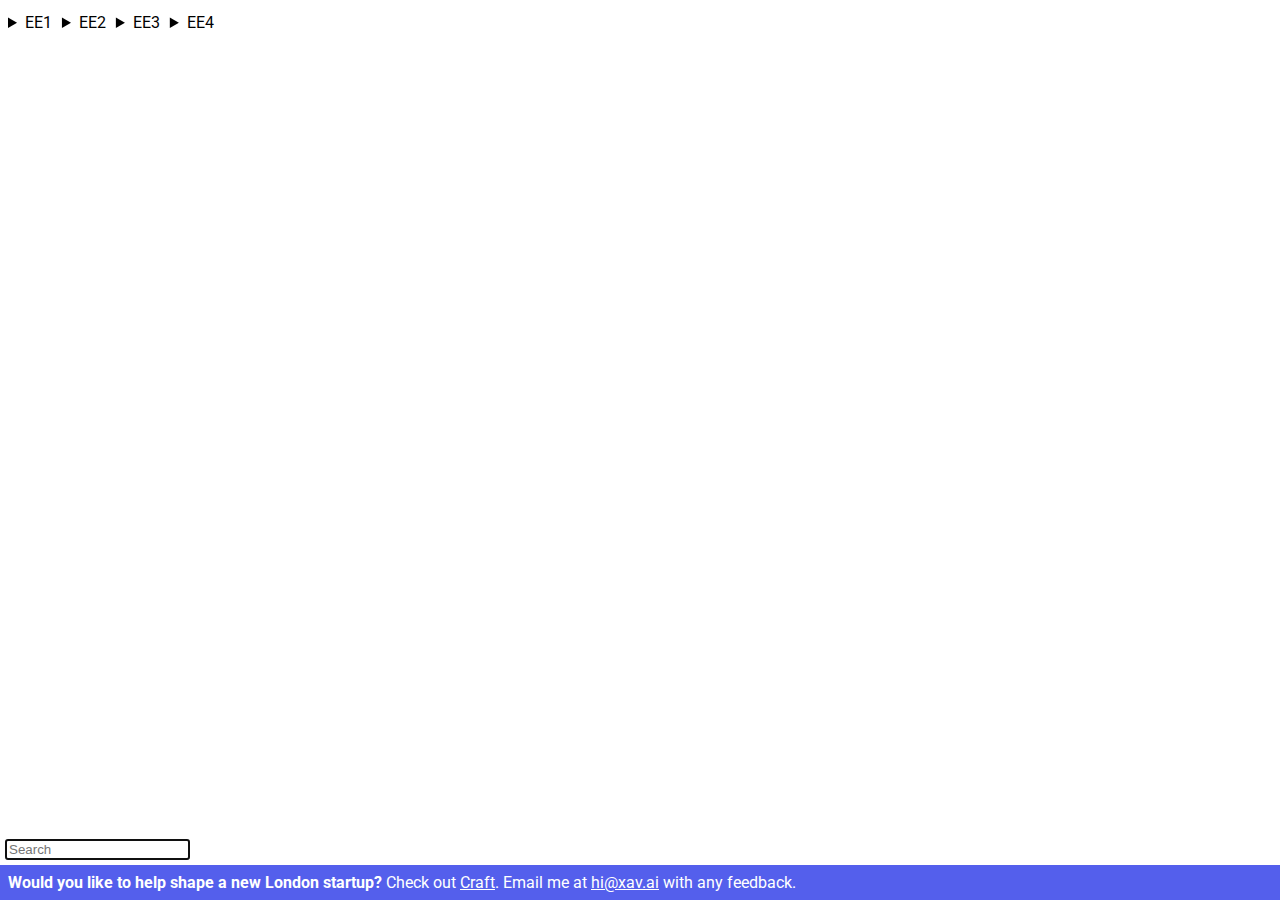
==== commit 827b8876: "Fix scroll behaviour with banner" ====
--- a/exam_papers/index.html
+++ b/exam_papers/index.html
@@ -11,6 +11,8 @@
 	<style>
 		body {
 			font-family: 'Roboto', sans-serif;
+			overflow-y: scroll;
+			height: 100%;
 		}
 		summary {
 			cursor: pointer;
@@ -19,6 +21,7 @@
 			float: left;
 			margin-top: 5px;
 			margin-right: 10px;
+			margin-bottom: 40px;
 		}
 		.paper {
 			margin-left: 10px;
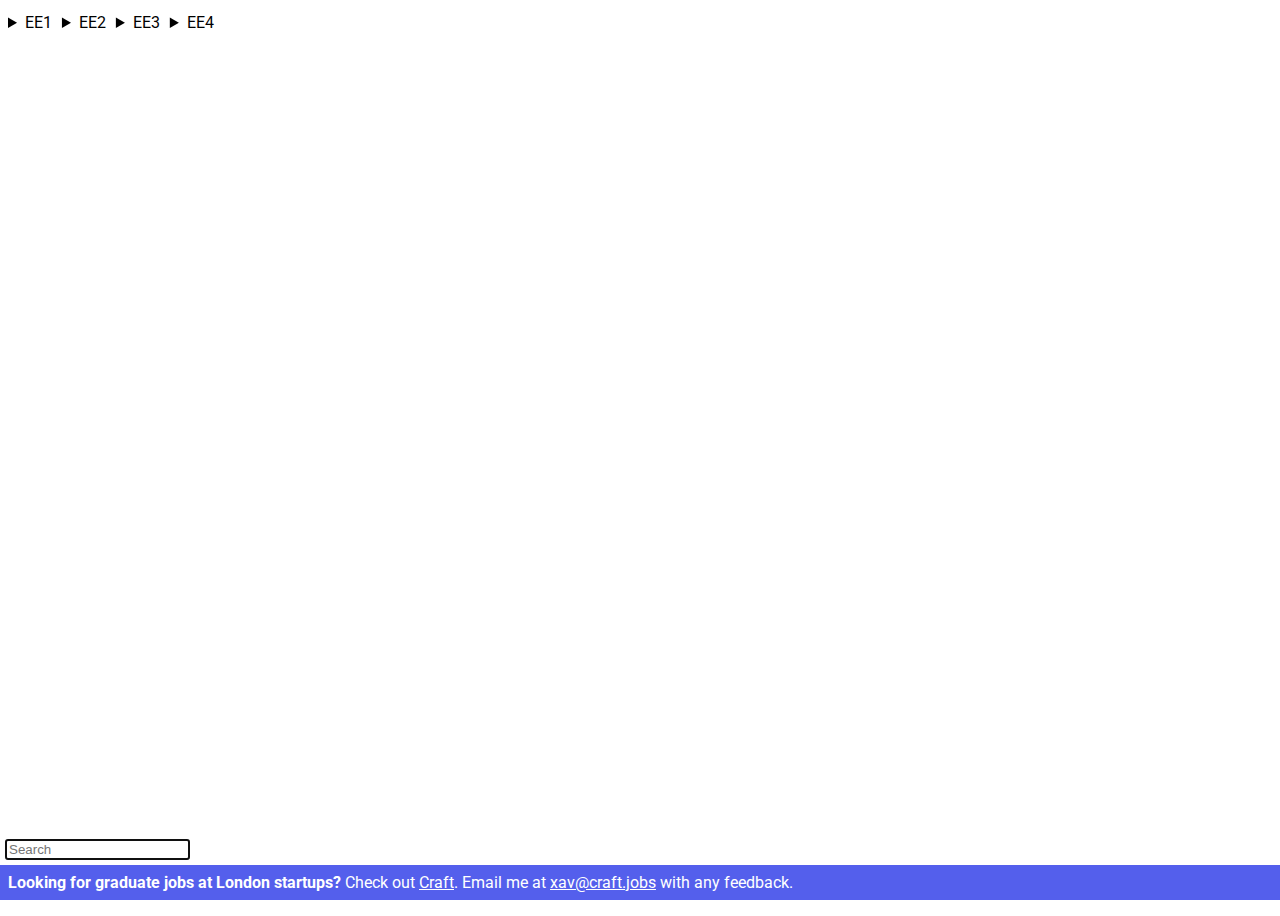
==== commit 8adf9fd6: "Update to use craft.jobs as URL" ====
--- a/exam_papers/index.html
+++ b/exam_papers/index.html
@@ -72,10 +72,10 @@
 <script src='details-element-polyfill.js'></script>
 <!--<![endif]-->
 <details class='year'><summary>EE1</summary><details class='subject'><summary>01-Analysis-of-Circuits</summary><div style='line-height: 80%;margin-bottom: 10px;'><br><a class='paper' href='https://storage.cloud.google.com/eee-past-papers/EE1/01-Analysis-of-Circuits/2001.pdf'>2001</a></br><br><a class='paper' href='https://storage.cloud.google.com/eee-past-papers/EE1/01-Analysis-of-Circuits/2002.pdf'>2002</a></br><br><a class='paper' href='https://storage.cloud.google.com/eee-past-papers/EE1/01-Analysis-of-Circuits/2003.pdf'>2003</a></br><br><a class='paper' href='https://storage.cloud.google.com/eee-past-papers/EE1/01-Analysis-of-Circuits/2004.pdf'>2004</a></br><br><a class='paper' href='https://storage.cloud.google.com/eee-past-papers/EE1/01-Analysis-of-Circuits/2005.pdf'>2005</a></br><br><a class='paper' href='https://storage.cloud.google.com/eee-past-papers/EE1/01-Analysis-of-Circuits/2006.pdf'>2006</a></br><br><a class='paper' href='https://storage.cloud.google.com/eee-past-papers/EE1/01-Analysis-of-Circuits/2007.pdf'>2007</a></br><br><a class='paper' href='https://storage.cloud.google.com/eee-past-papers/EE1/01-Analysis-of-Circuits/2008.pdf'>2008</a></br><br><a class='paper' href='https://storage.cloud.google.com/eee-past-papers/EE1/01-Analysis-of-Circuits/2008_sols.pdf'>2008_sols</a></br><br><a class='paper' href='https://storage.cloud.google.com/eee-past-papers/EE1/01-Analysis-of-Circuits/2009.pdf'>2009</a></br><br><a class='paper' href='https://storage.cloud.google.com/eee-past-papers/EE1/01-Analysis-of-Circuits/2010.pdf'>2010</a></br><br><a class='paper' href='https://storage.cloud.google.com/eee-past-papers/EE1/01-Analysis-of-Circuits/2011.pdf'>2011</a></br><br><a class='paper' href='https://storage.cloud.google.com/eee-past-papers/EE1/01-Analysis-of-Circuits/2012.pdf'>2012</a></br><br><a class='paper' href='https://storage.cloud.google.com/eee-past-papers/EE1/01-Analysis-of-Circuits/2013.pdf'>2013</a></br><br><a class='paper' href='https://storage.cloud.google.com/eee-past-papers/EE1/01-Analysis-of-Circuits/2014.pdf'>2014</a></br><br><a class='paper' href='https://storage.cloud.google.com/eee-past-papers/EE1/01-Analysis-of-Circuits/2015.pdf'>2015</a></br><br><a class='paper' href='https://storage.cloud.google.com/eee-past-papers/EE1/01-Analysis-of-Circuits/2015_sols.pdf'>2015_sols</a></br><br><a class='paper' href='https://storage.cloud.google.com/eee-past-papers/EE1/01-Analysis-of-Circuits/2016.pdf'>2016</a></br><br><a class='paper' href='https://storage.cloud.google.com/eee-past-papers/EE1/01-Analysis-of-Circuits/2017.pdf'>2017</a></br><br><a class='paper' href='https://storage.cloud.google.com/eee-past-papers/EE1/01-Analysis-of-Circuits/2017_sols.pdf'>2017_sols</a></br><br><a class='paper' href='https://storage.cloud.google.com/eee-past-papers/EE1/01-Analysis-of-Circuits/2018.pdf'>2018</a></br><br><a class='paper' href='https://storage.cloud.google.com/eee-past-papers/EE1/01-Analysis-of-Circuits/2018_sols.pdf'>2018_sols</a></br></div></details><details class='subject'><summary>02-Digital</summary><div style='line-height: 80%;margin-bottom: 10px;'><br><a class='paper' href='https://storage.cloud.google.com/eee-past-papers/EE1/02-Digital/2001.pdf'>2001</a></br><br><a class='paper' href='https://storage.cloud.google.com/eee-past-papers/EE1/02-Digital/2002.pdf'>2002</a></br><br><a class='paper' href='https://storage.cloud.google.com/eee-past-papers/EE1/02-Digital/2003.pdf'>2003</a></br><br><a class='paper' href='https://storage.cloud.google.com/eee-past-papers/EE1/02-Digital/2004.pdf'>2004</a></br><br><a class='paper' href='https://storage.cloud.google.com/eee-past-papers/EE1/02-Digital/2005.pdf'>2005</a></br><br><a class='paper' href='https://storage.cloud.google.com/eee-past-papers/EE1/02-Digital/2006.pdf'>2006</a></br><br><a class='paper' href='https://storage.cloud.google.com/eee-past-papers/EE1/02-Digital/2007.pdf'>2007</a></br><br><a class='paper' href='https://storage.cloud.google.com/eee-past-papers/EE1/02-Digital/2008.pdf'>2008</a></br><br><a class='paper' href='https://storage.cloud.google.com/eee-past-papers/EE1/02-Digital/2008_sols.pdf'>2008_sols</a></br><br><a class='paper' href='https://storage.cloud.google.com/eee-past-papers/EE1/02-Digital/2009_sols.pdf'>2009_sols</a></br><br><a class='paper' href='https://storage.cloud.google.com/eee-past-papers/EE1/02-Digital/2010.pdf'>2010</a></br><br><a class='paper' href='https://storage.cloud.google.com/eee-past-papers/EE1/02-Digital/2011.pdf'>2011</a></br><br><a class='paper' href='https://storage.cloud.google.com/eee-past-papers/EE1/02-Digital/2012.pdf'>2012</a></br><br><a class='paper' href='https://storage.cloud.google.com/eee-past-papers/EE1/02-Digital/2013.pdf'>2013</a></br><br><a class='paper' href='https://storage.cloud.google.com/eee-past-papers/EE1/02-Digital/2014.pdf'>2014</a></br><br><a class='paper' href='https://storage.cloud.google.com/eee-past-papers/EE1/02-Digital/2014_sols.pdf'>2014_sols</a></br><br><a class='paper' href='https://storage.cloud.google.com/eee-past-papers/EE1/02-Digital/2015.pdf'>2015</a></br><br><a class='paper' href='https://storage.cloud.google.com/eee-past-papers/EE1/02-Digital/2015_sols.pdf'>2015_sols</a></br><br><a class='paper' href='https://storage.cloud.google.com/eee-past-papers/EE1/02-Digital/2016.pdf'>2016</a></br><br><a class='paper' href='https://storage.cloud.google.com/eee-past-papers/EE1/02-Digital/2016_sols.pdf'>2016_sols</a></br><br><a class='paper' href='https://storage.cloud.google.com/eee-past-papers/EE1/02-Digital/2017.pdf'>2017</a></br><br><a class='paper' href='https://storage.cloud.google.com/eee-past-papers/EE1/02-Digital/2017_sols.pdf'>2017_sols</a></br><br><a class='paper' href='https://storage.cloud.google.com/eee-past-papers/EE1/02-Digital/2018.pdf'>2018</a></br><br><a class='paper' href='https://storage.cloud.google.com/eee-past-papers/EE1/02-Digital/2018_sols.pdf'>2018_sols</a></br></div></details><details class='subject'><summary>03-Devices</summary><div style='line-height: 80%;margin-bottom: 10px;'><br><a class='paper' href='https://storage.cloud.google.com/eee-past-papers/EE1/03-Devices/2001.pdf'>2001</a></br><br><a class='paper' href='https://storage.cloud.google.com/eee-past-papers/EE1/03-Devices/2002.pdf'>2002</a></br><br><a class='paper' href='https://storage.cloud.google.com/eee-past-papers/EE1/03-Devices/2003.pdf'>2003</a></br><br><a class='paper' href='https://storage.cloud.google.com/eee-past-papers/EE1/03-Devices/2004.pdf'>2004</a></br><br><a class='paper' href='https://storage.cloud.google.com/eee-past-papers/EE1/03-Devices/2005.pdf'>2005</a></br><br><a class='paper' href='https://storage.cloud.google.com/eee-past-papers/EE1/03-Devices/2006.pdf'>2006</a></br><br><a class='paper' href='https://storage.cloud.google.com/eee-past-papers/EE1/03-Devices/2007.pdf'>2007</a></br><br><a class='paper' href='https://storage.cloud.google.com/eee-past-papers/EE1/03-Devices/2008.pdf'>2008</a></br><br><a class='paper' href='https://storage.cloud.google.com/eee-past-papers/EE1/03-Devices/2008_sols.pdf'>2008_sols</a></br><br><a class='paper' href='https://storage.cloud.google.com/eee-past-papers/EE1/03-Devices/2009.pdf'>2009</a></br><br><a class='paper' href='https://storage.cloud.google.com/eee-past-papers/EE1/03-Devices/2010.pdf'>2010</a></br><br><a class='paper' href='https://storage.cloud.google.com/eee-past-papers/EE1/03-Devices/2011.pdf'>2011</a></br><br><a class='paper' href='https://storage.cloud.google.com/eee-past-papers/EE1/03-Devices/2012.pdf'>2012</a></br><br><a class='paper' href='https://storage.cloud.google.com/eee-past-papers/EE1/03-Devices/2013.pdf'>2013</a></br><br><a class='paper' href='https://storage.cloud.google.com/eee-past-papers/EE1/03-Devices/2013_sols.pdf'>2013_sols</a></br><br><a class='paper' href='https://storage.cloud.google.com/eee-past-papers/EE1/03-Devices/2014.pdf'>2014</a></br><br><a class='paper' href='https://storage.cloud.google.com/eee-past-papers/EE1/03-Devices/2014_sols.pdf'>2014_sols</a></br><br><a class='paper' href='https://storage.cloud.google.com/eee-past-papers/EE1/03-Devices/2015.pdf'>2015</a></br><br><a class='paper' href='https://storage.cloud.google.com/eee-past-papers/EE1/03-Devices/2015_sols.pdf'>2015_sols</a></br><br><a class='paper' href='https://storage.cloud.google.com/eee-past-papers/EE1/03-Devices/2016.pdf'>2016</a></br><br><a class='paper' href='https://storage.cloud.google.com/eee-past-papers/EE1/03-Devices/2016_sols.pdf'>2016_sols</a></br><br><a class='paper' href='https://storage.cloud.google.com/eee-past-papers/EE1/03-Devices/2017.pdf'>2017</a></br><br><a class='paper' href='https://storage.cloud.google.com/eee-past-papers/EE1/03-Devices/2017_ann.pdf'>2017_ann</a></br><br><a class='paper' href='https://storage.cloud.google.com/eee-past-papers/EE1/03-Devices/2017_sols.pdf'>2017_sols</a></br><br><a class='paper' href='https://storage.cloud.google.com/eee-past-papers/EE1/03-Devices/2018.pdf'>2018</a></br><br><a class='paper' href='https://storage.cloud.google.com/eee-past-papers/EE1/03-Devices/2018_sols.pdf'>2018_sols</a></br><br><a class='paper' href='https://storage.cloud.google.com/eee-past-papers/EE1/03-Devices/sample.pdf'>sample</a></br><br><a class='paper' href='https://storage.cloud.google.com/eee-past-papers/EE1/03-Devices/sample_sols.pdf'>sample_sols</a></br></div></details><details class='subject'><summary>04-Analogue</summary><div style='line-height: 80%;margin-bottom: 10px;'><br><a class='paper' href='https://storage.cloud.google.com/eee-past-papers/EE1/04-Analogue/2001.pdf'>2001</a></br><br><a class='paper' href='https://storage.cloud.google.com/eee-past-papers/EE1/04-Analogue/2002.pdf'>2002</a></br><br><a class='paper' href='https://storage.cloud.google.com/eee-past-papers/EE1/04-Analogue/2003.pdf'>2003</a></br><br><a class='paper' href='https://storage.cloud.google.com/eee-past-papers/EE1/04-Analogue/2004.pdf'>2004</a></br><br><a class='paper' href='https://storage.cloud.google.com/eee-past-papers/EE1/04-Analogue/2005.pdf'>2005</a></br><br><a class='paper' href='https://storage.cloud.google.com/eee-past-papers/EE1/04-Analogue/2006.pdf'>2006</a></br><br><a class='paper' href='https://storage.cloud.google.com/eee-past-papers/EE1/04-Analogue/2007.pdf'>2007</a></br><br><a class='paper' href='https://storage.cloud.google.com/eee-past-papers/EE1/04-Analogue/2008.pdf'>2008</a></br><br><a class='paper' href='https://storage.cloud.google.com/eee-past-papers/EE1/04-Analogue/2008_sols.pdf'>2008_sols</a></br><br><a class='paper' href='https://storage.cloud.google.com/eee-past-papers/EE1/04-Analogue/2009.pdf'>2009</a></br><br><a class='paper' href='https://storage.cloud.google.com/eee-past-papers/EE1/04-Analogue/2010.pdf'>2010</a></br><br><a class='paper' href='https://storage.cloud.google.com/eee-past-papers/EE1/04-Analogue/2011.pdf'>2011</a></br><br><a class='paper' href='https://storage.cloud.google.com/eee-past-papers/EE1/04-Analogue/2012.pdf'>2012</a></br><br><a class='paper' href='https://storage.cloud.google.com/eee-past-papers/EE1/04-Analogue/2013.pdf'>2013</a></br><br><a class='paper' href='https://storage.cloud.google.com/eee-past-papers/EE1/04-Analogue/2014.pdf'>2014</a></br><br><a class='paper' href='https://storage.cloud.google.com/eee-past-papers/EE1/04-Analogue/2014_sols.pdf'>2014_sols</a></br><br><a class='paper' href='https://storage.cloud.google.com/eee-past-papers/EE1/04-Analogue/2015.pdf'>2015</a></br><br><a class='paper' href='https://storage.cloud.google.com/eee-past-papers/EE1/04-Analogue/2015_sols.pdf'>2015_sols</a></br><br><a class='paper' href='https://storage.cloud.google.com/eee-past-papers/EE1/04-Analogue/2016.pdf'>2016</a></br><br><a class='paper' href='https://storage.cloud.google.com/eee-past-papers/EE1/04-Analogue/2017.pdf'>2017</a></br><br><a class='paper' href='https://storage.cloud.google.com/eee-past-papers/EE1/04-Analogue/2017_sols.pdf'>2017_sols</a></br><br><a class='paper' href='https://storage.cloud.google.com/eee-past-papers/EE1/04-Analogue/2018.pdf'>2018</a></br><br><a class='paper' href='https://storage.cloud.google.com/eee-past-papers/EE1/04-Analogue/2018_sols.pdf'>2018_sols</a></br></div></details><details class='subject'><summary>05-Energy-Conversion</summary><div style='line-height: 80%;margin-bottom: 10px;'><br><a class='paper' href='https://storage.cloud.google.com/eee-past-papers/EE1/05-Energy-Conversion/2001.pdf'>2001</a></br><br><a class='paper' href='https://storage.cloud.google.com/eee-past-papers/EE1/05-Energy-Conversion/2002.pdf'>2002</a></br><br><a class='paper' href='https://storage.cloud.google.com/eee-past-papers/EE1/05-Energy-Conversion/2003.pdf'>2003</a></br><br><a class='paper' href='https://storage.cloud.google.com/eee-past-papers/EE1/05-Energy-Conversion/2004.pdf'>2004</a></br><br><a class='paper' href='https://storage.cloud.google.com/eee-past-papers/EE1/05-Energy-Conversion/2005.pdf'>2005</a></br><br><a class='paper' href='https://storage.cloud.google.com/eee-past-papers/EE1/05-Energy-Conversion/2006.pdf'>2006</a></br><br><a class='paper' href='https://storage.cloud.google.com/eee-past-papers/EE1/05-Energy-Conversion/2007.pdf'>2007</a></br><br><a class='paper' href='https://storage.cloud.google.com/eee-past-papers/EE1/05-Energy-Conversion/2008.pdf'>2008</a></br><br><a class='paper' href='https://storage.cloud.google.com/eee-past-papers/EE1/05-Energy-Conversion/2008_sols.pdf'>2008_sols</a></br><br><a class='paper' href='https://storage.cloud.google.com/eee-past-papers/EE1/05-Energy-Conversion/2009.pdf'>2009</a></br><br><a class='paper' href='https://storage.cloud.google.com/eee-past-papers/EE1/05-Energy-Conversion/2010.pdf'>2010</a></br><br><a class='paper' href='https://storage.cloud.google.com/eee-past-papers/EE1/05-Energy-Conversion/2011.pdf'>2011</a></br><br><a class='paper' href='https://storage.cloud.google.com/eee-past-papers/EE1/05-Energy-Conversion/2013.pdf'>2013</a></br><br><a class='paper' href='https://storage.cloud.google.com/eee-past-papers/EE1/05-Energy-Conversion/2014.pdf'>2014</a></br><br><a class='paper' href='https://storage.cloud.google.com/eee-past-papers/EE1/05-Energy-Conversion/2014_sols.pdf'>2014_sols</a></br><br><a class='paper' href='https://storage.cloud.google.com/eee-past-papers/EE1/05-Energy-Conversion/2015.pdf'>2015</a></br><br><a class='paper' href='https://storage.cloud.google.com/eee-past-papers/EE1/05-Energy-Conversion/2015_sols.pdf'>2015_sols</a></br><br><a class='paper' href='https://storage.cloud.google.com/eee-past-papers/EE1/05-Energy-Conversion/2016.pdf'>2016</a></br><br><a class='paper' href='https://storage.cloud.google.com/eee-past-papers/EE1/05-Energy-Conversion/2016_sols.pdf'>2016_sols</a></br><br><a class='paper' href='https://storage.cloud.google.com/eee-past-papers/EE1/05-Energy-Conversion/2017.pdf'>2017</a></br><br><a class='paper' href='https://storage.cloud.google.com/eee-past-papers/EE1/05-Energy-Conversion/2017_ann.pdf'>2017_ann</a></br><br><a class='paper' href='https://storage.cloud.google.com/eee-past-papers/EE1/05-Energy-Conversion/2017_sols.pdf'>2017_sols</a></br><br><a class='paper' href='https://storage.cloud.google.com/eee-past-papers/EE1/05-Energy-Conversion/2018.pdf'>2018</a></br><br><a class='paper' href='https://storage.cloud.google.com/eee-past-papers/EE1/05-Energy-Conversion/2018_sols.pdf'>2018_sols</a></br></div></details><details class='subject'><summary>06-Signals-Communications</summary><div style='line-height: 80%;margin-bottom: 10px;'><br><a class='paper' href='https://storage.cloud.google.com/eee-past-papers/EE1/06-Signals-Communications/2002.pdf'>2002</a></br><br><a class='paper' href='https://storage.cloud.google.com/eee-past-papers/EE1/06-Signals-Communications/2003.pdf'>2003</a></br><br><a class='paper' href='https://storage.cloud.google.com/eee-past-papers/EE1/06-Signals-Communications/2004.pdf'>2004</a></br><br><a class='paper' href='https://storage.cloud.google.com/eee-past-papers/EE1/06-Signals-Communications/2005.pdf'>2005</a></br><br><a class='paper' href='https://storage.cloud.google.com/eee-past-papers/EE1/06-Signals-Communications/2006.pdf'>2006</a></br><br><a class='paper' href='https://storage.cloud.google.com/eee-past-papers/EE1/06-Signals-Communications/2007.pdf'>2007</a></br><br><a class='paper' href='https://storage.cloud.google.com/eee-past-papers/EE1/06-Signals-Communications/2008.pdf'>2008</a></br><br><a class='paper' href='https://storage.cloud.google.com/eee-past-papers/EE1/06-Signals-Communications/2008_sols.pdf'>2008_sols</a></br><br><a class='paper' href='https://storage.cloud.google.com/eee-past-papers/EE1/06-Signals-Communications/2009.pdf'>2009</a></br><br><a class='paper' href='https://storage.cloud.google.com/eee-past-papers/EE1/06-Signals-Communications/2010.pdf'>2010</a></br><br><a class='paper' href='https://storage.cloud.google.com/eee-past-papers/EE1/06-Signals-Communications/2011.pdf'>2011</a></br><br><a class='paper' href='https://storage.cloud.google.com/eee-past-papers/EE1/06-Signals-Communications/2012.pdf'>2012</a></br><br><a class='paper' href='https://storage.cloud.google.com/eee-past-papers/EE1/06-Signals-Communications/2013.pdf'>2013</a></br><br><a class='paper' href='https://storage.cloud.google.com/eee-past-papers/EE1/06-Signals-Communications/2014.pdf'>2014</a></br><br><a class='paper' href='https://storage.cloud.google.com/eee-past-papers/EE1/06-Signals-Communications/2014_sols.pdf'>2014_sols</a></br><br><a class='paper' href='https://storage.cloud.google.com/eee-past-papers/EE1/06-Signals-Communications/2015.pdf'>2015</a></br><br><a class='paper' href='https://storage.cloud.google.com/eee-past-papers/EE1/06-Signals-Communications/2015_sols.pdf'>2015_sols</a></br><br><a class='paper' href='https://storage.cloud.google.com/eee-past-papers/EE1/06-Signals-Communications/2016.pdf'>2016</a></br><br><a class='paper' href='https://storage.cloud.google.com/eee-past-papers/EE1/06-Signals-Communications/2016_sols.pdf'>2016_sols</a></br><br><a class='paper' href='https://storage.cloud.google.com/eee-past-papers/EE1/06-Signals-Communications/2017.pdf'>2017</a></br><br><a class='paper' href='https://storage.cloud.google.com/eee-past-papers/EE1/06-Signals-Communications/2017_sols.pdf'>2017_sols</a></br><br><a class='paper' href='https://storage.cloud.google.com/eee-past-papers/EE1/06-Signals-Communications/2018.pdf'>2018</a></br><br><a class='paper' href='https://storage.cloud.google.com/eee-past-papers/EE1/06-Signals-Communications/2018_sols.pdf'>2018_sols</a></br></div></details><details class='subject'><summary>08-Software-Engineering</summary><div style='line-height: 80%;margin-bottom: 10px;'><br><a class='paper' href='https://storage.cloud.google.com/eee-past-papers/EE1/08-Software-Engineering/2002.pdf'>2002</a></br><br><a class='paper' href='https://storage.cloud.google.com/eee-past-papers/EE1/08-Software-Engineering/2003.pdf'>2003</a></br><br><a class='paper' href='https://storage.cloud.google.com/eee-past-papers/EE1/08-Software-Engineering/2004.pdf'>2004</a></br><br><a class='paper' href='https://storage.cloud.google.com/eee-past-papers/EE1/08-Software-Engineering/2005.pdf'>2005</a></br><br><a class='paper' href='https://storage.cloud.google.com/eee-past-papers/EE1/08-Software-Engineering/2006.pdf'>2006</a></br><br><a class='paper' href='https://storage.cloud.google.com/eee-past-papers/EE1/08-Software-Engineering/2007.pdf'>2007</a></br><br><a class='paper' href='https://storage.cloud.google.com/eee-past-papers/EE1/08-Software-Engineering/2008.pdf'>2008</a></br><br><a class='paper' href='https://storage.cloud.google.com/eee-past-papers/EE1/08-Software-Engineering/2008_sols.pdf'>2008_sols</a></br><br><a class='paper' href='https://storage.cloud.google.com/eee-past-papers/EE1/08-Software-Engineering/2009.pdf'>2009</a></br><br><a class='paper' href='https://storage.cloud.google.com/eee-past-papers/EE1/08-Software-Engineering/2011.pdf'>2011</a></br><br><a class='paper' href='https://storage.cloud.google.com/eee-past-papers/EE1/08-Software-Engineering/2014.pdf'>2014</a></br><br><a class='paper' href='https://storage.cloud.google.com/eee-past-papers/EE1/08-Software-Engineering/2014_sols.pdf'>2014_sols</a></br><br><a class='paper' href='https://storage.cloud.google.com/eee-past-papers/EE1/08-Software-Engineering/2015.pdf'>2015</a></br><br><a class='paper' href='https://storage.cloud.google.com/eee-past-papers/EE1/08-Software-Engineering/2015_sols.pdf'>2015_sols</a></br></div></details><details class='subject'><summary>09A-Computer-Architecture</summary><div style='line-height: 80%;margin-bottom: 10px;'><br><a class='paper' href='https://storage.cloud.google.com/eee-past-papers/EE1/09A-Computer-Architecture/2002.pdf'>2002</a></br><br><a class='paper' href='https://storage.cloud.google.com/eee-past-papers/EE1/09A-Computer-Architecture/2003.pdf'>2003</a></br><br><a class='paper' href='https://storage.cloud.google.com/eee-past-papers/EE1/09A-Computer-Architecture/2004.pdf'>2004</a></br><br><a class='paper' href='https://storage.cloud.google.com/eee-past-papers/EE1/09A-Computer-Architecture/2005.pdf'>2005</a></br><br><a class='paper' href='https://storage.cloud.google.com/eee-past-papers/EE1/09A-Computer-Architecture/2006.pdf'>2006</a></br><br><a class='paper' href='https://storage.cloud.google.com/eee-past-papers/EE1/09A-Computer-Architecture/2007.pdf'>2007</a></br><br><a class='paper' href='https://storage.cloud.google.com/eee-past-papers/EE1/09A-Computer-Architecture/2008.pdf'>2008</a></br><br><a class='paper' href='https://storage.cloud.google.com/eee-past-papers/EE1/09A-Computer-Architecture/2008_sols.pdf'>2008_sols</a></br><br><a class='paper' href='https://storage.cloud.google.com/eee-past-papers/EE1/09A-Computer-Architecture/2009.pdf'>2009</a></br><br><a class='paper' href='https://storage.cloud.google.com/eee-past-papers/EE1/09A-Computer-Architecture/2011.pdf'>2011</a></br><br><a class='paper' href='https://storage.cloud.google.com/eee-past-papers/EE1/09A-Computer-Architecture/2013_sols.pdf'>2013_sols</a></br><br><a class='paper' href='https://storage.cloud.google.com/eee-past-papers/EE1/09A-Computer-Architecture/2014.pdf'>2014</a></br><br><a class='paper' href='https://storage.cloud.google.com/eee-past-papers/EE1/09A-Computer-Architecture/2014_sols.pdf'>2014_sols</a></br><br><a class='paper' href='https://storage.cloud.google.com/eee-past-papers/EE1/09A-Computer-Architecture/2015.pdf'>2015</a></br><br><a class='paper' href='https://storage.cloud.google.com/eee-past-papers/EE1/09A-Computer-Architecture/2016.pdf'>2016</a></br><br><a class='paper' href='https://storage.cloud.google.com/eee-past-papers/EE1/09A-Computer-Architecture/2016_sols.pdf'>2016_sols</a></br></div></details><details class='subject'><summary>09B-Operating-Systems</summary><div style='line-height: 80%;margin-bottom: 10px;'><br><a class='paper' href='https://storage.cloud.google.com/eee-past-papers/EE1/09B-Operating-Systems/2014.pdf'>2014</a></br><br><a class='paper' href='https://storage.cloud.google.com/eee-past-papers/EE1/09B-Operating-Systems/2014_sols.pdf'>2014_sols</a></br><br><a class='paper' href='https://storage.cloud.google.com/eee-past-papers/EE1/09B-Operating-Systems/2017.pdf'>2017</a></br><br><a class='paper' href='https://storage.cloud.google.com/eee-past-papers/EE1/09B-Operating-Systems/2017_ann.pdf'>2017_ann</a></br><br><a class='paper' href='https://storage.cloud.google.com/eee-past-papers/EE1/09B-Operating-Systems/2017_sols.pdf'>2017_sols</a></br><br><a class='paper' href='https://storage.cloud.google.com/eee-past-papers/EE1/09B-Operating-Systems/2018.pdf'>2018</a></br><br><a class='paper' href='https://storage.cloud.google.com/eee-past-papers/EE1/09B-Operating-Systems/2018_sols.pdf'>2018_sols</a></br></div></details><details class='subject'><summary>10A-Mathematics</summary><div style='line-height: 80%;margin-bottom: 10px;'><br><a class='paper' href='https://storage.cloud.google.com/eee-past-papers/EE1/10A-Mathematics/2001.pdf'>2001</a></br><br><a class='paper' href='https://storage.cloud.google.com/eee-past-papers/EE1/10A-Mathematics/2002.pdf'>2002</a></br><br><a class='paper' href='https://storage.cloud.google.com/eee-past-papers/EE1/10A-Mathematics/2003.pdf'>2003</a></br><br><a class='paper' href='https://storage.cloud.google.com/eee-past-papers/EE1/10A-Mathematics/2003_sols.pdf'>2003_sols</a></br><br><a class='paper' href='https://storage.cloud.google.com/eee-past-papers/EE1/10A-Mathematics/2004.pdf'>2004</a></br><br><a class='paper' href='https://storage.cloud.google.com/eee-past-papers/EE1/10A-Mathematics/2005.pdf'>2005</a></br><br><a class='paper' href='https://storage.cloud.google.com/eee-past-papers/EE1/10A-Mathematics/2006.pdf'>2006</a></br><br><a class='paper' href='https://storage.cloud.google.com/eee-past-papers/EE1/10A-Mathematics/2007.pdf'>2007</a></br><br><a class='paper' href='https://storage.cloud.google.com/eee-past-papers/EE1/10A-Mathematics/2008.pdf'>2008</a></br><br><a class='paper' href='https://storage.cloud.google.com/eee-past-papers/EE1/10A-Mathematics/2008_sols.pdf'>2008_sols</a></br><br><a class='paper' href='https://storage.cloud.google.com/eee-past-papers/EE1/10A-Mathematics/2009.pdf'>2009</a></br><br><a class='paper' href='https://storage.cloud.google.com/eee-past-papers/EE1/10A-Mathematics/2009_EIE.pdf'>2009_EIE</a></br><br><a class='paper' href='https://storage.cloud.google.com/eee-past-papers/EE1/10A-Mathematics/2010.pdf'>2010</a></br><br><a class='paper' href='https://storage.cloud.google.com/eee-past-papers/EE1/10A-Mathematics/2011.pdf'>2011</a></br><br><a class='paper' href='https://storage.cloud.google.com/eee-past-papers/EE1/10A-Mathematics/2012.pdf'>2012</a></br><br><a class='paper' href='https://storage.cloud.google.com/eee-past-papers/EE1/10A-Mathematics/2014.pdf'>2014</a></br><br><a class='paper' href='https://storage.cloud.google.com/eee-past-papers/EE1/10A-Mathematics/2015.pdf'>2015</a></br><br><a class='paper' href='https://storage.cloud.google.com/eee-past-papers/EE1/10A-Mathematics/2015_sols.pdf'>2015_sols</a></br><br><a class='paper' href='https://storage.cloud.google.com/eee-past-papers/EE1/10A-Mathematics/2016.pdf'>2016</a></br><br><a class='paper' href='https://storage.cloud.google.com/eee-past-papers/EE1/10A-Mathematics/2016_sols.pdf'>2016_sols</a></br><br><a class='paper' href='https://storage.cloud.google.com/eee-past-papers/EE1/10A-Mathematics/2017.pdf'>2017</a></br><br><a class='paper' href='https://storage.cloud.google.com/eee-past-papers/EE1/10A-Mathematics/2017_ann.pdf'>2017_ann</a></br><br><a class='paper' href='https://storage.cloud.google.com/eee-past-papers/EE1/10A-Mathematics/2017_sols.pdf'>2017_sols</a></br><br><a class='paper' href='https://storage.cloud.google.com/eee-past-papers/EE1/10A-Mathematics/2018.pdf'>2018</a></br><br><a class='paper' href='https://storage.cloud.google.com/eee-past-papers/EE1/10A-Mathematics/2018_sols.pdf'>2018_sols</a></br></div></details><details class='subject'><summary>10B-Mathematics</summary><div style='line-height: 80%;margin-bottom: 10px;'><br><a class='paper' href='https://storage.cloud.google.com/eee-past-papers/EE1/10B-Mathematics/2001.pdf'>2001</a></br><br><a class='paper' href='https://storage.cloud.google.com/eee-past-papers/EE1/10B-Mathematics/2002.pdf'>2002</a></br><br><a class='paper' href='https://storage.cloud.google.com/eee-past-papers/EE1/10B-Mathematics/2003.pdf'>2003</a></br><br><a class='paper' href='https://storage.cloud.google.com/eee-past-papers/EE1/10B-Mathematics/2003_sols.pdf'>2003_sols</a></br><br><a class='paper' href='https://storage.cloud.google.com/eee-past-papers/EE1/10B-Mathematics/2004.pdf'>2004</a></br><br><a class='paper' href='https://storage.cloud.google.com/eee-past-papers/EE1/10B-Mathematics/2005.pdf'>2005</a></br><br><a class='paper' href='https://storage.cloud.google.com/eee-past-papers/EE1/10B-Mathematics/2006.pdf'>2006</a></br><br><a class='paper' href='https://storage.cloud.google.com/eee-past-papers/EE1/10B-Mathematics/2007.pdf'>2007</a></br><br><a class='paper' href='https://storage.cloud.google.com/eee-past-papers/EE1/10B-Mathematics/2009.pdf'>2009</a></br><br><a class='paper' href='https://storage.cloud.google.com/eee-past-papers/EE1/10B-Mathematics/2010.pdf'>2010</a></br><br><a class='paper' href='https://storage.cloud.google.com/eee-past-papers/EE1/10B-Mathematics/2011.pdf'>2011</a></br><br><a class='paper' href='https://storage.cloud.google.com/eee-past-papers/EE1/10B-Mathematics/2012.pdf'>2012</a></br><br><a class='paper' href='https://storage.cloud.google.com/eee-past-papers/EE1/10B-Mathematics/2014.pdf'>2014</a></br><br><a class='paper' href='https://storage.cloud.google.com/eee-past-papers/EE1/10B-Mathematics/2014_sols.pdf'>2014_sols</a></br><br><a class='paper' href='https://storage.cloud.google.com/eee-past-papers/EE1/10B-Mathematics/2015.pdf'>2015</a></br><br><a class='paper' href='https://storage.cloud.google.com/eee-past-papers/EE1/10B-Mathematics/2015_sols.pdf'>2015_sols</a></br><br><a class='paper' href='https://storage.cloud.google.com/eee-past-papers/EE1/10B-Mathematics/2016.pdf'>2016</a></br><br><a class='paper' href='https://storage.cloud.google.com/eee-past-papers/EE1/10B-Mathematics/2016_sols.pdf'>2016_sols</a></br><br><a class='paper' href='https://storage.cloud.google.com/eee-past-papers/EE1/10B-Mathematics/2017.pdf'>2017</a></br><br><a class='paper' href='https://storage.cloud.google.com/eee-past-papers/EE1/10B-Mathematics/2017_ann.pdf'>2017_ann</a></br><br><a class='paper' href='https://storage.cloud.google.com/eee-past-papers/EE1/10B-Mathematics/2017_sols.pdf'>2017_sols</a></br><br><a class='paper' href='https://storage.cloud.google.com/eee-past-papers/EE1/10B-Mathematics/2018.pdf'>2018</a></br><br><a class='paper' href='https://storage.cloud.google.com/eee-past-papers/EE1/10B-Mathematics/2018_sols.pdf'>2018_sols</a></br></div></details></details><details class='year'><summary>EE2</summary><details class='subject'><summary>01-Digital</summary><div style='line-height: 80%;margin-bottom: 10px;'><br><a class='paper' href='https://storage.cloud.google.com/eee-past-papers/EE2/01-Digital/2000.pdf'>2000</a></br><br><a class='paper' href='https://storage.cloud.google.com/eee-past-papers/EE2/01-Digital/2001.pdf'>2001</a></br><br><a class='paper' href='https://storage.cloud.google.com/eee-past-papers/EE2/01-Digital/2002.pdf'>2002</a></br><br><a class='paper' href='https://storage.cloud.google.com/eee-past-papers/EE2/01-Digital/2003.pdf'>2003</a></br><br><a class='paper' href='https://storage.cloud.google.com/eee-past-papers/EE2/01-Digital/2004.pdf'>2004</a></br><br><a class='paper' href='https://storage.cloud.google.com/eee-past-papers/EE2/01-Digital/2005.pdf'>2005</a></br><br><a class='paper' href='https://storage.cloud.google.com/eee-past-papers/EE2/01-Digital/2006.pdf'>2006</a></br><br><a class='paper' href='https://storage.cloud.google.com/eee-past-papers/EE2/01-Digital/2007.pdf'>2007</a></br><br><a class='paper' href='https://storage.cloud.google.com/eee-past-papers/EE2/01-Digital/2008.pdf'>2008</a></br><br><a class='paper' href='https://storage.cloud.google.com/eee-past-papers/EE2/01-Digital/2008_sols.pdf'>2008_sols</a></br><br><a class='paper' href='https://storage.cloud.google.com/eee-past-papers/EE2/01-Digital/2009.pdf'>2009</a></br><br><a class='paper' href='https://storage.cloud.google.com/eee-past-papers/EE2/01-Digital/2010.pdf'>2010</a></br><br><a class='paper' href='https://storage.cloud.google.com/eee-past-papers/EE2/01-Digital/2011.pdf'>2011</a></br><br><a class='paper' href='https://storage.cloud.google.com/eee-past-papers/EE2/01-Digital/2012.pdf'>2012</a></br><br><a class='paper' href='https://storage.cloud.google.com/eee-past-papers/EE2/01-Digital/2013.pdf'>2013</a></br><br><a class='paper' href='https://storage.cloud.google.com/eee-past-papers/EE2/01-Digital/2014.pdf'>2014</a></br><br><a class='paper' href='https://storage.cloud.google.com/eee-past-papers/EE2/01-Digital/2014_sols.pdf'>2014_sols</a></br><br><a class='paper' href='https://storage.cloud.google.com/eee-past-papers/EE2/01-Digital/2015.pdf'>2015</a></br><br><a class='paper' href='https://storage.cloud.google.com/eee-past-papers/EE2/01-Digital/2015_sols.pdf'>2015_sols</a></br><br><a class='paper' href='https://storage.cloud.google.com/eee-past-papers/EE2/01-Digital/2016.pdf'>2016</a></br><br><a class='paper' href='https://storage.cloud.google.com/eee-past-papers/EE2/01-Digital/2016_sols.pdf'>2016_sols</a></br><br><a class='paper' href='https://storage.cloud.google.com/eee-past-papers/EE2/01-Digital/2018.pdf'>2018</a></br><br><a class='paper' href='https://storage.cloud.google.com/eee-past-papers/EE2/01-Digital/2018_sols.pdf'>2018_sols</a></br></div></details><details class='subject'><summary>02-Analogue</summary><div style='line-height: 80%;margin-bottom: 10px;'><br><a class='paper' href='https://storage.cloud.google.com/eee-past-papers/EE2/02-Analogue/2000.pdf'>2000</a></br><br><a class='paper' href='https://storage.cloud.google.com/eee-past-papers/EE2/02-Analogue/2001.pdf'>2001</a></br><br><a class='paper' href='https://storage.cloud.google.com/eee-past-papers/EE2/02-Analogue/2003.pdf'>2003</a></br><br><a class='paper' href='https://storage.cloud.google.com/eee-past-papers/EE2/02-Analogue/2005.pdf'>2005</a></br><br><a class='paper' href='https://storage.cloud.google.com/eee-past-papers/EE2/02-Analogue/2006.pdf'>2006</a></br><br><a class='paper' href='https://storage.cloud.google.com/eee-past-papers/EE2/02-Analogue/2007.pdf'>2007</a></br><br><a class='paper' href='https://storage.cloud.google.com/eee-past-papers/EE2/02-Analogue/2008.pdf'>2008</a></br><br><a class='paper' href='https://storage.cloud.google.com/eee-past-papers/EE2/02-Analogue/2008_sols.pdf'>2008_sols</a></br><br><a class='paper' href='https://storage.cloud.google.com/eee-past-papers/EE2/02-Analogue/2009.pdf'>2009</a></br><br><a class='paper' href='https://storage.cloud.google.com/eee-past-papers/EE2/02-Analogue/2010.pdf'>2010</a></br><br><a class='paper' href='https://storage.cloud.google.com/eee-past-papers/EE2/02-Analogue/2011.pdf'>2011</a></br><br><a class='paper' href='https://storage.cloud.google.com/eee-past-papers/EE2/02-Analogue/2012.pdf'>2012</a></br><br><a class='paper' href='https://storage.cloud.google.com/eee-past-papers/EE2/02-Analogue/2013.pdf'>2013</a></br><br><a class='paper' href='https://storage.cloud.google.com/eee-past-papers/EE2/02-Analogue/2014.pdf'>2014</a></br><br><a class='paper' href='https://storage.cloud.google.com/eee-past-papers/EE2/02-Analogue/2014_sols.pdf'>2014_sols</a></br><br><a class='paper' href='https://storage.cloud.google.com/eee-past-papers/EE2/02-Analogue/2015.pdf'>2015</a></br><br><a class='paper' href='https://storage.cloud.google.com/eee-past-papers/EE2/02-Analogue/2015_sols.pdf'>2015_sols</a></br><br><a class='paper' href='https://storage.cloud.google.com/eee-past-papers/EE2/02-Analogue/2016.pdf'>2016</a></br><br><a class='paper' href='https://storage.cloud.google.com/eee-past-papers/EE2/02-Analogue/2016_sols.pdf'>2016_sols</a></br><br><a class='paper' href='https://storage.cloud.google.com/eee-past-papers/EE2/02-Analogue/2017.pdf'>2017</a></br><br><a class='paper' href='https://storage.cloud.google.com/eee-past-papers/EE2/02-Analogue/2017_ann.pdf'>2017_ann</a></br><br><a class='paper' href='https://storage.cloud.google.com/eee-past-papers/EE2/02-Analogue/2017_sols.pdf'>2017_sols</a></br><br><a class='paper' href='https://storage.cloud.google.com/eee-past-papers/EE2/02-Analogue/2018.pdf'>2018</a></br><br><a class='paper' href='https://storage.cloud.google.com/eee-past-papers/EE2/02-Analogue/2018_ann.pdf'>2018_ann</a></br><br><a class='paper' href='https://storage.cloud.google.com/eee-past-papers/EE2/02-Analogue/2018_sols.pdf'>2018_sols</a></br><br><a class='paper' href='https://storage.cloud.google.com/eee-past-papers/EE2/02-Analogue/sample1.pdf'>sample1</a></br><br><a class='paper' href='https://storage.cloud.google.com/eee-past-papers/EE2/02-Analogue/sample1_sols.pdf'>sample1_sols</a></br><br><a class='paper' href='https://storage.cloud.google.com/eee-past-papers/EE2/02-Analogue/sample2.pdf'>sample2</a></br><br><a class='paper' href='https://storage.cloud.google.com/eee-past-papers/EE2/02-Analogue/sample2_sols.pdf'>sample2_sols</a></br><br><a class='paper' href='https://storage.cloud.google.com/eee-past-papers/EE2/02-Analogue/sample3.pdf'>sample3</a></br></div></details><details class='subject'><summary>03-Power</summary><div style='line-height: 80%;margin-bottom: 10px;'><br><a class='paper' href='https://storage.cloud.google.com/eee-past-papers/EE2/03-Power/2000.pdf'>2000</a></br><br><a class='paper' href='https://storage.cloud.google.com/eee-past-papers/EE2/03-Power/2001.pdf'>2001</a></br><br><a class='paper' href='https://storage.cloud.google.com/eee-past-papers/EE2/03-Power/2002.pdf'>2002</a></br><br><a class='paper' href='https://storage.cloud.google.com/eee-past-papers/EE2/03-Power/2003.pdf'>2003</a></br><br><a class='paper' href='https://storage.cloud.google.com/eee-past-papers/EE2/03-Power/2004.pdf'>2004</a></br><br><a class='paper' href='https://storage.cloud.google.com/eee-past-papers/EE2/03-Power/2005.pdf'>2005</a></br><br><a class='paper' href='https://storage.cloud.google.com/eee-past-papers/EE2/03-Power/2006.pdf'>2006</a></br><br><a class='paper' href='https://storage.cloud.google.com/eee-past-papers/EE2/03-Power/2007.pdf'>2007</a></br><br><a class='paper' href='https://storage.cloud.google.com/eee-past-papers/EE2/03-Power/2008.pdf'>2008</a></br><br><a class='paper' href='https://storage.cloud.google.com/eee-past-papers/EE2/03-Power/2008_sols.pdf'>2008_sols</a></br><br><a class='paper' href='https://storage.cloud.google.com/eee-past-papers/EE2/03-Power/2009.pdf'>2009</a></br><br><a class='paper' href='https://storage.cloud.google.com/eee-past-papers/EE2/03-Power/2010.pdf'>2010</a></br><br><a class='paper' href='https://storage.cloud.google.com/eee-past-papers/EE2/03-Power/2011.pdf'>2011</a></br><br><a class='paper' href='https://storage.cloud.google.com/eee-past-papers/EE2/03-Power/2012.pdf'>2012</a></br><br><a class='paper' href='https://storage.cloud.google.com/eee-past-papers/EE2/03-Power/2013.pdf'>2013</a></br><br><a class='paper' href='https://storage.cloud.google.com/eee-past-papers/EE2/03-Power/2013_sols.pdf'>2013_sols</a></br><br><a class='paper' href='https://storage.cloud.google.com/eee-past-papers/EE2/03-Power/2014.pdf'>2014</a></br><br><a class='paper' href='https://storage.cloud.google.com/eee-past-papers/EE2/03-Power/2014_sols.pdf'>2014_sols</a></br><br><a class='paper' href='https://storage.cloud.google.com/eee-past-papers/EE2/03-Power/2015.pdf'>2015</a></br><br><a class='paper' href='https://storage.cloud.google.com/eee-past-papers/EE2/03-Power/2015_sols.pdf'>2015_sols</a></br><br><a class='paper' href='https://storage.cloud.google.com/eee-past-papers/EE2/03-Power/2016.pdf'>2016</a></br><br><a class='paper' href='https://storage.cloud.google.com/eee-past-papers/EE2/03-Power/2016_sols.pdf'>2016_sols</a></br><br><a class='paper' href='https://storage.cloud.google.com/eee-past-papers/EE2/03-Power/2017.pdf'>2017</a></br><br><a class='paper' href='https://storage.cloud.google.com/eee-past-papers/EE2/03-Power/2017_sols.pdf'>2017_sols</a></br><br><a class='paper' href='https://storage.cloud.google.com/eee-past-papers/EE2/03-Power/2018.pdf'>2018</a></br><br><a class='paper' href='https://storage.cloud.google.com/eee-past-papers/EE2/03-Power/2018_sols.pdf'>2018_sols</a></br><br><a class='paper' href='https://storage.cloud.google.com/eee-past-papers/EE2/03-Power/sample.pdf'>sample</a></br></div></details><details class='subject'><summary>04-Communications</summary><div style='line-height: 80%;margin-bottom: 10px;'><br><a class='paper' href='https://storage.cloud.google.com/eee-past-papers/EE2/04-Communications/2000.pdf'>2000</a></br><br><a class='paper' href='https://storage.cloud.google.com/eee-past-papers/EE2/04-Communications/2001.pdf'>2001</a></br><br><a class='paper' href='https://storage.cloud.google.com/eee-past-papers/EE2/04-Communications/2002.pdf'>2002</a></br><br><a class='paper' href='https://storage.cloud.google.com/eee-past-papers/EE2/04-Communications/2003.pdf'>2003</a></br><br><a class='paper' href='https://storage.cloud.google.com/eee-past-papers/EE2/04-Communications/2004.pdf'>2004</a></br><br><a class='paper' href='https://storage.cloud.google.com/eee-past-papers/EE2/04-Communications/2005.pdf'>2005</a></br><br><a class='paper' href='https://storage.cloud.google.com/eee-past-papers/EE2/04-Communications/2006.pdf'>2006</a></br><br><a class='paper' href='https://storage.cloud.google.com/eee-past-papers/EE2/04-Communications/2007.pdf'>2007</a></br><br><a class='paper' href='https://storage.cloud.google.com/eee-past-papers/EE2/04-Communications/2008.pdf'>2008</a></br><br><a class='paper' href='https://storage.cloud.google.com/eee-past-papers/EE2/04-Communications/2008_sols.pdf'>2008_sols</a></br><br><a class='paper' href='https://storage.cloud.google.com/eee-past-papers/EE2/04-Communications/2009.pdf'>2009</a></br><br><a class='paper' href='https://storage.cloud.google.com/eee-past-papers/EE2/04-Communications/2010.pdf'>2010</a></br><br><a class='paper' href='https://storage.cloud.google.com/eee-past-papers/EE2/04-Communications/2011.pdf'>2011</a></br><br><a class='paper' href='https://storage.cloud.google.com/eee-past-papers/EE2/04-Communications/2012.pdf'>2012</a></br><br><a class='paper' href='https://storage.cloud.google.com/eee-past-papers/EE2/04-Communications/2013.pdf'>2013</a></br><br><a class='paper' href='https://storage.cloud.google.com/eee-past-papers/EE2/04-Communications/2013_sols.pdf'>2013_sols</a></br><br><a class='paper' href='https://storage.cloud.google.com/eee-past-papers/EE2/04-Communications/2014.pdf'>2014</a></br><br><a class='paper' href='https://storage.cloud.google.com/eee-past-papers/EE2/04-Communications/2014_sols.pdf'>2014_sols</a></br><br><a class='paper' href='https://storage.cloud.google.com/eee-past-papers/EE2/04-Communications/2015.pdf'>2015</a></br><br><a class='paper' href='https://storage.cloud.google.com/eee-past-papers/EE2/04-Communications/2015_sols.pdf'>2015_sols</a></br><br><a class='paper' href='https://storage.cloud.google.com/eee-past-papers/EE2/04-Communications/2016.pdf'>2016</a></br><br><a class='paper' href='https://storage.cloud.google.com/eee-past-papers/EE2/04-Communications/2016_sols.pdf'>2016_sols</a></br><br><a class='paper' href='https://storage.cloud.google.com/eee-past-papers/EE2/04-Communications/2017.pdf'>2017</a></br><br><a class='paper' href='https://storage.cloud.google.com/eee-past-papers/EE2/04-Communications/2017_ann.pdf'>2017_ann</a></br><br><a class='paper' href='https://storage.cloud.google.com/eee-past-papers/EE2/04-Communications/2017_sols.pdf'>2017_sols</a></br><br><a class='paper' href='https://storage.cloud.google.com/eee-past-papers/EE2/04-Communications/2018.pdf'>2018</a></br><br><a class='paper' href='https://storage.cloud.google.com/eee-past-papers/EE2/04-Communications/2018_ann.pdf'>2018_ann</a></br><br><a class='paper' href='https://storage.cloud.google.com/eee-past-papers/EE2/04-Communications/2018_sols.pdf'>2018_sols</a></br></div></details><details class='subject'><summary>05-Signals-Systems</summary><div style='line-height: 80%;margin-bottom: 10px;'><br><a class='paper' href='https://storage.cloud.google.com/eee-past-papers/EE2/05-Signals-Systems/2002.pdf'>2002</a></br><br><a class='paper' href='https://storage.cloud.google.com/eee-past-papers/EE2/05-Signals-Systems/2003.pdf'>2003</a></br><br><a class='paper' href='https://storage.cloud.google.com/eee-past-papers/EE2/05-Signals-Systems/2004.pdf'>2004</a></br><br><a class='paper' href='https://storage.cloud.google.com/eee-past-papers/EE2/05-Signals-Systems/2005.pdf'>2005</a></br><br><a class='paper' href='https://storage.cloud.google.com/eee-past-papers/EE2/05-Signals-Systems/2006.pdf'>2006</a></br><br><a class='paper' href='https://storage.cloud.google.com/eee-past-papers/EE2/05-Signals-Systems/2007.pdf'>2007</a></br><br><a class='paper' href='https://storage.cloud.google.com/eee-past-papers/EE2/05-Signals-Systems/2008.pdf'>2008</a></br><br><a class='paper' href='https://storage.cloud.google.com/eee-past-papers/EE2/05-Signals-Systems/2008_sols.pdf'>2008_sols</a></br><br><a class='paper' href='https://storage.cloud.google.com/eee-past-papers/EE2/05-Signals-Systems/2009.pdf'>2009</a></br><br><a class='paper' href='https://storage.cloud.google.com/eee-past-papers/EE2/05-Signals-Systems/2010.pdf'>2010</a></br><br><a class='paper' href='https://storage.cloud.google.com/eee-past-papers/EE2/05-Signals-Systems/2011.pdf'>2011</a></br><br><a class='paper' href='https://storage.cloud.google.com/eee-past-papers/EE2/05-Signals-Systems/2012.pdf'>2012</a></br><br><a class='paper' href='https://storage.cloud.google.com/eee-past-papers/EE2/05-Signals-Systems/2013.pdf'>2013</a></br><br><a class='paper' href='https://storage.cloud.google.com/eee-past-papers/EE2/05-Signals-Systems/2013_sols.pdf'>2013_sols</a></br><br><a class='paper' href='https://storage.cloud.google.com/eee-past-papers/EE2/05-Signals-Systems/2014.pdf'>2014</a></br><br><a class='paper' href='https://storage.cloud.google.com/eee-past-papers/EE2/05-Signals-Systems/2014_sols.pdf'>2014_sols</a></br><br><a class='paper' href='https://storage.cloud.google.com/eee-past-papers/EE2/05-Signals-Systems/2015.pdf'>2015</a></br><br><a class='paper' href='https://storage.cloud.google.com/eee-past-papers/EE2/05-Signals-Systems/2015_sols.pdf'>2015_sols</a></br><br><a class='paper' href='https://storage.cloud.google.com/eee-past-papers/EE2/05-Signals-Systems/2016.pdf'>2016</a></br><br><a class='paper' href='https://storage.cloud.google.com/eee-past-papers/EE2/05-Signals-Systems/2016_sols.pdf'>2016_sols</a></br><br><a class='paper' href='https://storage.cloud.google.com/eee-past-papers/EE2/05-Signals-Systems/2017.pdf'>2017</a></br><br><a class='paper' href='https://storage.cloud.google.com/eee-past-papers/EE2/05-Signals-Systems/2017_sols.pdf'>2017_sols</a></br><br><a class='paper' href='https://storage.cloud.google.com/eee-past-papers/EE2/05-Signals-Systems/2018.pdf'>2018</a></br><br><a class='paper' href='https://storage.cloud.google.com/eee-past-papers/EE2/05-Signals-Systems/2018_sols.pdf'>2018_sols</a></br><br><a class='paper' href='https://storage.cloud.google.com/eee-past-papers/EE2/05-Signals-Systems/sample1.pdf'>sample1</a></br><br><a class='paper' href='https://storage.cloud.google.com/eee-past-papers/EE2/05-Signals-Systems/sample2.pdf'>sample2</a></br></div></details><details class='subject'><summary>06-Control</summary><div style='line-height: 80%;margin-bottom: 10px;'><br><a class='paper' href='https://storage.cloud.google.com/eee-past-papers/EE2/06-Control/2000.pdf'>2000</a></br><br><a class='paper' href='https://storage.cloud.google.com/eee-past-papers/EE2/06-Control/2001.pdf'>2001</a></br><br><a class='paper' href='https://storage.cloud.google.com/eee-past-papers/EE2/06-Control/2002.pdf'>2002</a></br><br><a class='paper' href='https://storage.cloud.google.com/eee-past-papers/EE2/06-Control/2003.pdf'>2003</a></br><br><a class='paper' href='https://storage.cloud.google.com/eee-past-papers/EE2/06-Control/2004.pdf'>2004</a></br><br><a class='paper' href='https://storage.cloud.google.com/eee-past-papers/EE2/06-Control/2005.pdf'>2005</a></br><br><a class='paper' href='https://storage.cloud.google.com/eee-past-papers/EE2/06-Control/2006.pdf'>2006</a></br><br><a class='paper' href='https://storage.cloud.google.com/eee-past-papers/EE2/06-Control/2007.pdf'>2007</a></br><br><a class='paper' href='https://storage.cloud.google.com/eee-past-papers/EE2/06-Control/2008.pdf'>2008</a></br><br><a class='paper' href='https://storage.cloud.google.com/eee-past-papers/EE2/06-Control/2008_sols.pdf'>2008_sols</a></br><br><a class='paper' href='https://storage.cloud.google.com/eee-past-papers/EE2/06-Control/2009.pdf'>2009</a></br><br><a class='paper' href='https://storage.cloud.google.com/eee-past-papers/EE2/06-Control/2009_corrected.pdf'>2009_corrected</a></br><br><a class='paper' href='https://storage.cloud.google.com/eee-past-papers/EE2/06-Control/2009_sols.pdf'>2009_sols</a></br><br><a class='paper' href='https://storage.cloud.google.com/eee-past-papers/EE2/06-Control/2010.pdf'>2010</a></br><br><a class='paper' href='https://storage.cloud.google.com/eee-past-papers/EE2/06-Control/2011.pdf'>2011</a></br><br><a class='paper' href='https://storage.cloud.google.com/eee-past-papers/EE2/06-Control/2012.pdf'>2012</a></br><br><a class='paper' href='https://storage.cloud.google.com/eee-past-papers/EE2/06-Control/2013.pdf'>2013</a></br><br><a class='paper' href='https://storage.cloud.google.com/eee-past-papers/EE2/06-Control/2013_comments.pdf'>2013_comments</a></br><br><a class='paper' href='https://storage.cloud.google.com/eee-past-papers/EE2/06-Control/2014.pdf'>2014</a></br><br><a class='paper' href='https://storage.cloud.google.com/eee-past-papers/EE2/06-Control/2014_comments.pdf'>2014_comments</a></br><br><a class='paper' href='https://storage.cloud.google.com/eee-past-papers/EE2/06-Control/2014_sols.pdf'>2014_sols</a></br><br><a class='paper' href='https://storage.cloud.google.com/eee-past-papers/EE2/06-Control/2015.pdf'>2015</a></br><br><a class='paper' href='https://storage.cloud.google.com/eee-past-papers/EE2/06-Control/2015_sols.pdf'>2015_sols</a></br><br><a class='paper' href='https://storage.cloud.google.com/eee-past-papers/EE2/06-Control/2016.pdf'>2016</a></br><br><a class='paper' href='https://storage.cloud.google.com/eee-past-papers/EE2/06-Control/2016_sols.pdf'>2016_sols</a></br><br><a class='paper' href='https://storage.cloud.google.com/eee-past-papers/EE2/06-Control/2017.pdf'>2017</a></br><br><a class='paper' href='https://storage.cloud.google.com/eee-past-papers/EE2/06-Control/2017_ann.pdf'>2017_ann</a></br><br><a class='paper' href='https://storage.cloud.google.com/eee-past-papers/EE2/06-Control/2017_sols.pdf'>2017_sols</a></br><br><a class='paper' href='https://storage.cloud.google.com/eee-past-papers/EE2/06-Control/2018.pdf'>2018</a></br><br><a class='paper' href='https://storage.cloud.google.com/eee-past-papers/EE2/06-Control/2018_ann.pdf'>2018_ann</a></br><br><a class='paper' href='https://storage.cloud.google.com/eee-past-papers/EE2/06-Control/2018_sols.pdf'>2018_sols</a></br><br><a class='paper' href='https://storage.cloud.google.com/eee-past-papers/EE2/06-Control/sample2011.pdf'>sample2011</a></br></div></details><details class='subject'><summary>07-Principles-Computer-Architecture</summary><div style='line-height: 80%;margin-bottom: 10px;'><br><a class='paper' href='https://storage.cloud.google.com/eee-past-papers/EE2/07-Principles-Computer-Architecture/2000.pdf'>2000</a></br><br><a class='paper' href='https://storage.cloud.google.com/eee-past-papers/EE2/07-Principles-Computer-Architecture/2001.pdf'>2001</a></br><br><a class='paper' href='https://storage.cloud.google.com/eee-past-papers/EE2/07-Principles-Computer-Architecture/2002A.pdf'>2002A</a></br><br><a class='paper' href='https://storage.cloud.google.com/eee-past-papers/EE2/07-Principles-Computer-Architecture/2002B.pdf'>2002B</a></br><br><a class='paper' href='https://storage.cloud.google.com/eee-past-papers/EE2/07-Principles-Computer-Architecture/2003.pdf'>2003</a></br><br><a class='paper' href='https://storage.cloud.google.com/eee-past-papers/EE2/07-Principles-Computer-Architecture/2004.pdf'>2004</a></br></div></details><details class='subject'><summary>08A-Mathematics</summary><div style='line-height: 80%;margin-bottom: 10px;'><br><a class='paper' href='https://storage.cloud.google.com/eee-past-papers/EE2/08A-Mathematics/2000.pdf'>2000</a></br><br><a class='paper' href='https://storage.cloud.google.com/eee-past-papers/EE2/08A-Mathematics/2001.pdf'>2001</a></br><br><a class='paper' href='https://storage.cloud.google.com/eee-past-papers/EE2/08A-Mathematics/2002.pdf'>2002</a></br><br><a class='paper' href='https://storage.cloud.google.com/eee-past-papers/EE2/08A-Mathematics/2003.pdf'>2003</a></br><br><a class='paper' href='https://storage.cloud.google.com/eee-past-papers/EE2/08A-Mathematics/2003_sols.pdf'>2003_sols</a></br><br><a class='paper' href='https://storage.cloud.google.com/eee-past-papers/EE2/08A-Mathematics/2004.pdf'>2004</a></br><br><a class='paper' href='https://storage.cloud.google.com/eee-past-papers/EE2/08A-Mathematics/2005.pdf'>2005</a></br><br><a class='paper' href='https://storage.cloud.google.com/eee-past-papers/EE2/08A-Mathematics/2006.pdf'>2006</a></br><br><a class='paper' href='https://storage.cloud.google.com/eee-past-papers/EE2/08A-Mathematics/2007.pdf'>2007</a></br><br><a class='paper' href='https://storage.cloud.google.com/eee-past-papers/EE2/08A-Mathematics/2008.pdf'>2008</a></br><br><a class='paper' href='https://storage.cloud.google.com/eee-past-papers/EE2/08A-Mathematics/2008_sols.pdf'>2008_sols</a></br><br><a class='paper' href='https://storage.cloud.google.com/eee-past-papers/EE2/08A-Mathematics/2009.pdf'>2009</a></br><br><a class='paper' href='https://storage.cloud.google.com/eee-past-papers/EE2/08A-Mathematics/2010.pdf'>2010</a></br><br><a class='paper' href='https://storage.cloud.google.com/eee-past-papers/EE2/08A-Mathematics/2011.pdf'>2011</a></br><br><a class='paper' href='https://storage.cloud.google.com/eee-past-papers/EE2/08A-Mathematics/2012.pdf'>2012</a></br><br><a class='paper' href='https://storage.cloud.google.com/eee-past-papers/EE2/08A-Mathematics/2013.pdf'>2013</a></br><br><a class='paper' href='https://storage.cloud.google.com/eee-past-papers/EE2/08A-Mathematics/2014.pdf'>2014</a></br><br><a class='paper' href='https://storage.cloud.google.com/eee-past-papers/EE2/08A-Mathematics/2014_sols.pdf'>2014_sols</a></br><br><a class='paper' href='https://storage.cloud.google.com/eee-past-papers/EE2/08A-Mathematics/2015.pdf'>2015</a></br><br><a class='paper' href='https://storage.cloud.google.com/eee-past-papers/EE2/08A-Mathematics/2015_sols.pdf'>2015_sols</a></br><br><a class='paper' href='https://storage.cloud.google.com/eee-past-papers/EE2/08A-Mathematics/2016.pdf'>2016</a></br><br><a class='paper' href='https://storage.cloud.google.com/eee-past-papers/EE2/08A-Mathematics/2016_sols.pdf'>2016_sols</a></br><br><a class='paper' href='https://storage.cloud.google.com/eee-past-papers/EE2/08A-Mathematics/2017.pdf'>2017</a></br><br><a class='paper' href='https://storage.cloud.google.com/eee-past-papers/EE2/08A-Mathematics/2017_ann.pdf'>2017_ann</a></br><br><a class='paper' href='https://storage.cloud.google.com/eee-past-papers/EE2/08A-Mathematics/2017_sols.pdf'>2017_sols</a></br><br><a class='paper' href='https://storage.cloud.google.com/eee-past-papers/EE2/08A-Mathematics/2018.pdf'>2018</a></br><br><a class='paper' href='https://storage.cloud.google.com/eee-past-papers/EE2/08A-Mathematics/2018_sols.pdf'>2018_sols</a></br></div></details><details class='subject'><summary>08B-Mathematics</summary><div style='line-height: 80%;margin-bottom: 10px;'><br><a class='paper' href='https://storage.cloud.google.com/eee-past-papers/EE2/08B-Mathematics/2000.pdf'>2000</a></br><br><a class='paper' href='https://storage.cloud.google.com/eee-past-papers/EE2/08B-Mathematics/2001.pdf'>2001</a></br><br><a class='paper' href='https://storage.cloud.google.com/eee-past-papers/EE2/08B-Mathematics/2002.pdf'>2002</a></br><br><a class='paper' href='https://storage.cloud.google.com/eee-past-papers/EE2/08B-Mathematics/2003.pdf'>2003</a></br><br><a class='paper' href='https://storage.cloud.google.com/eee-past-papers/EE2/08B-Mathematics/2003_sols.pdf'>2003_sols</a></br><br><a class='paper' href='https://storage.cloud.google.com/eee-past-papers/EE2/08B-Mathematics/2004.pdf'>2004</a></br><br><a class='paper' href='https://storage.cloud.google.com/eee-past-papers/EE2/08B-Mathematics/2005.pdf'>2005</a></br><br><a class='paper' href='https://storage.cloud.google.com/eee-past-papers/EE2/08B-Mathematics/2006.pdf'>2006</a></br><br><a class='paper' href='https://storage.cloud.google.com/eee-past-papers/EE2/08B-Mathematics/2007.pdf'>2007</a></br><br><a class='paper' href='https://storage.cloud.google.com/eee-past-papers/EE2/08B-Mathematics/2008.pdf'>2008</a></br><br><a class='paper' href='https://storage.cloud.google.com/eee-past-papers/EE2/08B-Mathematics/2008_sols.pdf'>2008_sols</a></br><br><a class='paper' href='https://storage.cloud.google.com/eee-past-papers/EE2/08B-Mathematics/2009.pdf'>2009</a></br><br><a class='paper' href='https://storage.cloud.google.com/eee-past-papers/EE2/08B-Mathematics/2010.pdf'>2010</a></br><br><a class='paper' href='https://storage.cloud.google.com/eee-past-papers/EE2/08B-Mathematics/2011.pdf'>2011</a></br><br><a class='paper' href='https://storage.cloud.google.com/eee-past-papers/EE2/08B-Mathematics/2013.pdf'>2013</a></br><br><a class='paper' href='https://storage.cloud.google.com/eee-past-papers/EE2/08B-Mathematics/2014.pdf'>2014</a></br><br><a class='paper' href='https://storage.cloud.google.com/eee-past-papers/EE2/08B-Mathematics/2014_sols.pdf'>2014_sols</a></br><br><a class='paper' href='https://storage.cloud.google.com/eee-past-papers/EE2/08B-Mathematics/2015.pdf'>2015</a></br><br><a class='paper' href='https://storage.cloud.google.com/eee-past-papers/EE2/08B-Mathematics/2015_sols.pdf'>2015_sols</a></br><br><a class='paper' href='https://storage.cloud.google.com/eee-past-papers/EE2/08B-Mathematics/2016.pdf'>2016</a></br><br><a class='paper' href='https://storage.cloud.google.com/eee-past-papers/EE2/08B-Mathematics/2016_sols.pdf'>2016_sols</a></br><br><a class='paper' href='https://storage.cloud.google.com/eee-past-papers/EE2/08B-Mathematics/2017.pdf'>2017</a></br><br><a class='paper' href='https://storage.cloud.google.com/eee-past-papers/EE2/08B-Mathematics/2017_ann.pdf'>2017_ann</a></br><br><a class='paper' href='https://storage.cloud.google.com/eee-past-papers/EE2/08B-Mathematics/2017_sols.pdf'>2017_sols</a></br><br><a class='paper' href='https://storage.cloud.google.com/eee-past-papers/EE2/08B-Mathematics/2018.pdf'>2018</a></br><br><a class='paper' href='https://storage.cloud.google.com/eee-past-papers/EE2/08B-Mathematics/2018_sols.pdf'>2018_sols</a></br></div></details><details class='subject'><summary>10A-Devices</summary><div style='line-height: 80%;margin-bottom: 10px;'><br><a class='paper' href='https://storage.cloud.google.com/eee-past-papers/EE2/10A-Devices/2007.pdf'>2007</a></br><br><a class='paper' href='https://storage.cloud.google.com/eee-past-papers/EE2/10A-Devices/2008.pdf'>2008</a></br><br><a class='paper' href='https://storage.cloud.google.com/eee-past-papers/EE2/10A-Devices/2008_sols.pdf'>2008_sols</a></br><br><a class='paper' href='https://storage.cloud.google.com/eee-past-papers/EE2/10A-Devices/2009.pdf'>2009</a></br><br><a class='paper' href='https://storage.cloud.google.com/eee-past-papers/EE2/10A-Devices/2010.pdf'>2010</a></br><br><a class='paper' href='https://storage.cloud.google.com/eee-past-papers/EE2/10A-Devices/2011.pdf'>2011</a></br><br><a class='paper' href='https://storage.cloud.google.com/eee-past-papers/EE2/10A-Devices/2014.pdf'>2014</a></br><br><a class='paper' href='https://storage.cloud.google.com/eee-past-papers/EE2/10A-Devices/2014_sols.pdf'>2014_sols</a></br><br><a class='paper' href='https://storage.cloud.google.com/eee-past-papers/EE2/10A-Devices/2015.pdf'>2015</a></br><br><a class='paper' href='https://storage.cloud.google.com/eee-past-papers/EE2/10A-Devices/2015_sols.pdf'>2015_sols</a></br><br><a class='paper' href='https://storage.cloud.google.com/eee-past-papers/EE2/10A-Devices/2016.pdf'>2016</a></br><br><a class='paper' href='https://storage.cloud.google.com/eee-past-papers/EE2/10A-Devices/2016_sols.pdf'>2016_sols</a></br><br><a class='paper' href='https://storage.cloud.google.com/eee-past-papers/EE2/10A-Devices/2017.pdf'>2017</a></br><br><a class='paper' href='https://storage.cloud.google.com/eee-past-papers/EE2/10A-Devices/2017_sols.pdf'>2017_sols</a></br><br><a class='paper' href='https://storage.cloud.google.com/eee-past-papers/EE2/10A-Devices/2018.pdf'>2018</a></br><br><a class='paper' href='https://storage.cloud.google.com/eee-past-papers/EE2/10A-Devices/2018_sols.pdf'>2018_sols</a></br><br><a class='paper' href='https://storage.cloud.google.com/eee-past-papers/EE2/10A-Devices/sample.pdf'>sample</a></br></div></details><details class='subject'><summary>10B-Fields</summary><div style='line-height: 80%;margin-bottom: 10px;'><br><a class='paper' href='https://storage.cloud.google.com/eee-past-papers/EE2/10B-Fields/2007.pdf'>2007</a></br><br><a class='paper' href='https://storage.cloud.google.com/eee-past-papers/EE2/10B-Fields/2008.pdf'>2008</a></br><br><a class='paper' href='https://storage.cloud.google.com/eee-past-papers/EE2/10B-Fields/2008_sols.pdf'>2008_sols</a></br><br><a class='paper' href='https://storage.cloud.google.com/eee-past-papers/EE2/10B-Fields/2009.pdf'>2009</a></br><br><a class='paper' href='https://storage.cloud.google.com/eee-past-papers/EE2/10B-Fields/2010.pdf'>2010</a></br><br><a class='paper' href='https://storage.cloud.google.com/eee-past-papers/EE2/10B-Fields/2011.pdf'>2011</a></br><br><a class='paper' href='https://storage.cloud.google.com/eee-past-papers/EE2/10B-Fields/2012.pdf'>2012</a></br><br><a class='paper' href='https://storage.cloud.google.com/eee-past-papers/EE2/10B-Fields/2013.pdf'>2013</a></br><br><a class='paper' href='https://storage.cloud.google.com/eee-past-papers/EE2/10B-Fields/2013_sols.pdf'>2013_sols</a></br><br><a class='paper' href='https://storage.cloud.google.com/eee-past-papers/EE2/10B-Fields/2014.pdf'>2014</a></br><br><a class='paper' href='https://storage.cloud.google.com/eee-past-papers/EE2/10B-Fields/2014_sols.pdf'>2014_sols</a></br><br><a class='paper' href='https://storage.cloud.google.com/eee-past-papers/EE2/10B-Fields/2015.pdf'>2015</a></br><br><a class='paper' href='https://storage.cloud.google.com/eee-past-papers/EE2/10B-Fields/2015_sols.pdf'>2015_sols</a></br><br><a class='paper' href='https://storage.cloud.google.com/eee-past-papers/EE2/10B-Fields/2016.pdf'>2016</a></br><br><a class='paper' href='https://storage.cloud.google.com/eee-past-papers/EE2/10B-Fields/2016_sols.pdf'>2016_sols</a></br><br><a class='paper' href='https://storage.cloud.google.com/eee-past-papers/EE2/10B-Fields/2017.pdf'>2017</a></br><br><a class='paper' href='https://storage.cloud.google.com/eee-past-papers/EE2/10B-Fields/2017_sols.pdf'>2017_sols</a></br><br><a class='paper' href='https://storage.cloud.google.com/eee-past-papers/EE2/10B-Fields/2018.pdf'>2018</a></br><br><a class='paper' href='https://storage.cloud.google.com/eee-past-papers/EE2/10B-Fields/2018_sols.pdf'>2018_sols</a></br><br><a class='paper' href='https://storage.cloud.google.com/eee-past-papers/EE2/10B-Fields/sample.pdf'>sample</a></br></div></details><details class='subject'><summary>10C-Algorithms-Complexity</summary><div style='line-height: 80%;margin-bottom: 10px;'><br><a class='paper' href='https://storage.cloud.google.com/eee-past-papers/EE2/10C-Algorithms-Complexity/2012.pdf'>2012</a></br><br><a class='paper' href='https://storage.cloud.google.com/eee-past-papers/EE2/10C-Algorithms-Complexity/2013.pdf'>2013</a></br><br><a class='paper' href='https://storage.cloud.google.com/eee-past-papers/EE2/10C-Algorithms-Complexity/2014.pdf'>2014</a></br><br><a class='paper' href='https://storage.cloud.google.com/eee-past-papers/EE2/10C-Algorithms-Complexity/2014_sols.pdf'>2014_sols</a></br><br><a class='paper' href='https://storage.cloud.google.com/eee-past-papers/EE2/10C-Algorithms-Complexity/2015.pdf'>2015</a></br><br><a class='paper' href='https://storage.cloud.google.com/eee-past-papers/EE2/10C-Algorithms-Complexity/2015_sols.pdf'>2015_sols</a></br><br><a class='paper' href='https://storage.cloud.google.com/eee-past-papers/EE2/10C-Algorithms-Complexity/2016.pdf'>2016</a></br><br><a class='paper' href='https://storage.cloud.google.com/eee-past-papers/EE2/10C-Algorithms-Complexity/2016_sols.pdf'>2016_sols</a></br><br><a class='paper' href='https://storage.cloud.google.com/eee-past-papers/EE2/10C-Algorithms-Complexity/2017.pdf'>2017</a></br><br><a class='paper' href='https://storage.cloud.google.com/eee-past-papers/EE2/10C-Algorithms-Complexity/2017_ann.pdf'>2017_ann</a></br><br><a class='paper' href='https://storage.cloud.google.com/eee-past-papers/EE2/10C-Algorithms-Complexity/2017_sols.pdf'>2017_sols</a></br><br><a class='paper' href='https://storage.cloud.google.com/eee-past-papers/EE2/10C-Algorithms-Complexity/2018.pdf'>2018</a></br><br><a class='paper' href='https://storage.cloud.google.com/eee-past-papers/EE2/10C-Algorithms-Complexity/2018_sols.pdf'>2018_sols</a></br></div></details><details class='subject'><summary>12-Software-Engineering</summary><div style='line-height: 80%;margin-bottom: 10px;'><br><a class='paper' href='https://storage.cloud.google.com/eee-past-papers/EE2/12-Software-Engineering/2003.pdf'>2003</a></br><br><a class='paper' href='https://storage.cloud.google.com/eee-past-papers/EE2/12-Software-Engineering/2004.pdf'>2004</a></br><br><a class='paper' href='https://storage.cloud.google.com/eee-past-papers/EE2/12-Software-Engineering/2005.pdf'>2005</a></br><br><a class='paper' href='https://storage.cloud.google.com/eee-past-papers/EE2/12-Software-Engineering/2006.pdf'>2006</a></br><br><a class='paper' href='https://storage.cloud.google.com/eee-past-papers/EE2/12-Software-Engineering/2007.pdf'>2007</a></br><br><a class='paper' href='https://storage.cloud.google.com/eee-past-papers/EE2/12-Software-Engineering/2008.pdf'>2008</a></br><br><a class='paper' href='https://storage.cloud.google.com/eee-past-papers/EE2/12-Software-Engineering/2008_sols.pdf'>2008_sols</a></br><br><a class='paper' href='https://storage.cloud.google.com/eee-past-papers/EE2/12-Software-Engineering/2009.pdf'>2009</a></br><br><a class='paper' href='https://storage.cloud.google.com/eee-past-papers/EE2/12-Software-Engineering/2011.pdf'>2011</a></br><br><a class='paper' href='https://storage.cloud.google.com/eee-past-papers/EE2/12-Software-Engineering/2014.pdf'>2014</a></br><br><a class='paper' href='https://storage.cloud.google.com/eee-past-papers/EE2/12-Software-Engineering/2014_sols.pdf'>2014_sols</a></br><br><a class='paper' href='https://storage.cloud.google.com/eee-past-papers/EE2/12-Software-Engineering/2015.pdf'>2015</a></br><br><a class='paper' href='https://storage.cloud.google.com/eee-past-papers/EE2/12-Software-Engineering/2015_sols.pdf'>2015_sols</a></br><br><a class='paper' href='https://storage.cloud.google.com/eee-past-papers/EE2/12-Software-Engineering/2016.pdf'>2016</a></br><br><a class='paper' href='https://storage.cloud.google.com/eee-past-papers/EE2/12-Software-Engineering/2017.pdf'>2017</a></br><br><a class='paper' href='https://storage.cloud.google.com/eee-past-papers/EE2/12-Software-Engineering/2017_ann.pdf'>2017_ann</a></br><br><a class='paper' href='https://storage.cloud.google.com/eee-past-papers/EE2/12-Software-Engineering/2017_sols.pdf'>2017_sols</a></br><br><a class='paper' href='https://storage.cloud.google.com/eee-past-papers/EE2/12-Software-Engineering/2018.pdf'>2018</a></br><br><a class='paper' href='https://storage.cloud.google.com/eee-past-papers/EE2/12-Software-Engineering/2018_sols.pdf'>2018_sols</a></br><br><a class='paper' href='https://storage.cloud.google.com/eee-past-papers/EE2/12-Software-Engineering/sample.pdf'>sample</a></br><br><a class='paper' href='https://storage.cloud.google.com/eee-past-papers/EE2/12-Software-Engineering/sample_sols.pdf'>sample_sols</a></br></div></details><details class='subject'><summary>13-Computer-Architecture</summary><div style='line-height: 80%;margin-bottom: 10px;'><br><a class='paper' href='https://storage.cloud.google.com/eee-past-papers/EE2/13-Computer-Architecture/2000.pdf'>2000</a></br><br><a class='paper' href='https://storage.cloud.google.com/eee-past-papers/EE2/13-Computer-Architecture/2001.pdf'>2001</a></br><br><a class='paper' href='https://storage.cloud.google.com/eee-past-papers/EE2/13-Computer-Architecture/2002.pdf'>2002</a></br><br><a class='paper' href='https://storage.cloud.google.com/eee-past-papers/EE2/13-Computer-Architecture/2003.pdf'>2003</a></br><br><a class='paper' href='https://storage.cloud.google.com/eee-past-papers/EE2/13-Computer-Architecture/2004.pdf'>2004</a></br><br><a class='paper' href='https://storage.cloud.google.com/eee-past-papers/EE2/13-Computer-Architecture/2005.pdf'>2005</a></br><br><a class='paper' href='https://storage.cloud.google.com/eee-past-papers/EE2/13-Computer-Architecture/2007.pdf'>2007</a></br><br><a class='paper' href='https://storage.cloud.google.com/eee-past-papers/EE2/13-Computer-Architecture/2008.pdf'>2008</a></br><br><a class='paper' href='https://storage.cloud.google.com/eee-past-papers/EE2/13-Computer-Architecture/2008_sols.pdf'>2008_sols</a></br><br><a class='paper' href='https://storage.cloud.google.com/eee-past-papers/EE2/13-Computer-Architecture/2009.pdf'>2009</a></br><br><a class='paper' href='https://storage.cloud.google.com/eee-past-papers/EE2/13-Computer-Architecture/2010.pdf'>2010</a></br><br><a class='paper' href='https://storage.cloud.google.com/eee-past-papers/EE2/13-Computer-Architecture/2014.pdf'>2014</a></br><br><a class='paper' href='https://storage.cloud.google.com/eee-past-papers/EE2/13-Computer-Architecture/2014_sols.pdf'>2014_sols</a></br><br><a class='paper' href='https://storage.cloud.google.com/eee-past-papers/EE2/13-Computer-Architecture/2015.pdf'>2015</a></br><br><a class='paper' href='https://storage.cloud.google.com/eee-past-papers/EE2/13-Computer-Architecture/2015_sols.pdf'>2015_sols</a></br><br><a class='paper' href='https://storage.cloud.google.com/eee-past-papers/EE2/13-Computer-Architecture/2016.pdf'>2016</a></br><br><a class='paper' href='https://storage.cloud.google.com/eee-past-papers/EE2/13-Computer-Architecture/2016_sols.pdf'>2016_sols</a></br><br><a class='paper' href='https://storage.cloud.google.com/eee-past-papers/EE2/13-Computer-Architecture/2017.pdf'>2017</a></br><br><a class='paper' href='https://storage.cloud.google.com/eee-past-papers/EE2/13-Computer-Architecture/2017_sols.pdf'>2017_sols</a></br><br><a class='paper' href='https://storage.cloud.google.com/eee-past-papers/EE2/13-Computer-Architecture/2018.pdf'>2018</a></br><br><a class='paper' href='https://storage.cloud.google.com/eee-past-papers/EE2/13-Computer-Architecture/2018_sols.pdf'>2018_sols</a></br></div></details><details class='subject'><summary>15-Language-Processors</summary><div style='line-height: 80%;margin-bottom: 10px;'><br><a class='paper' href='https://storage.cloud.google.com/eee-past-papers/EE2/15-Language-Processors/2000.pdf'>2000</a></br><br><a class='paper' href='https://storage.cloud.google.com/eee-past-papers/EE2/15-Language-Processors/2001.pdf'>2001</a></br><br><a class='paper' href='https://storage.cloud.google.com/eee-past-papers/EE2/15-Language-Processors/2003.pdf'>2003</a></br><br><a class='paper' href='https://storage.cloud.google.com/eee-past-papers/EE2/15-Language-Processors/2004.pdf'>2004</a></br><br><a class='paper' href='https://storage.cloud.google.com/eee-past-papers/EE2/15-Language-Processors/2005.pdf'>2005</a></br><br><a class='paper' href='https://storage.cloud.google.com/eee-past-papers/EE2/15-Language-Processors/2006.pdf'>2006</a></br><br><a class='paper' href='https://storage.cloud.google.com/eee-past-papers/EE2/15-Language-Processors/2007.pdf'>2007</a></br><br><a class='paper' href='https://storage.cloud.google.com/eee-past-papers/EE2/15-Language-Processors/2008.pdf'>2008</a></br><br><a class='paper' href='https://storage.cloud.google.com/eee-past-papers/EE2/15-Language-Processors/2008_sols.pdf'>2008_sols</a></br><br><a class='paper' href='https://storage.cloud.google.com/eee-past-papers/EE2/15-Language-Processors/2009.pdf'>2009</a></br><br><a class='paper' href='https://storage.cloud.google.com/eee-past-papers/EE2/15-Language-Processors/2010.pdf'>2010</a></br><br><a class='paper' href='https://storage.cloud.google.com/eee-past-papers/EE2/15-Language-Processors/2011.pdf'>2011</a></br><br><a class='paper' href='https://storage.cloud.google.com/eee-past-papers/EE2/15-Language-Processors/2014.pdf'>2014</a></br><br><a class='paper' href='https://storage.cloud.google.com/eee-past-papers/EE2/15-Language-Processors/2014_sols.pdf'>2014_sols</a></br><br><a class='paper' href='https://storage.cloud.google.com/eee-past-papers/EE2/15-Language-Processors/2015.pdf'>2015</a></br><br><a class='paper' href='https://storage.cloud.google.com/eee-past-papers/EE2/15-Language-Processors/2015_sols.pdf'>2015_sols</a></br><br><a class='paper' href='https://storage.cloud.google.com/eee-past-papers/EE2/15-Language-Processors/2016.pdf'>2016</a></br><br><a class='paper' href='https://storage.cloud.google.com/eee-past-papers/EE2/15-Language-Processors/2016_sols.pdf'>2016_sols</a></br></div></details><details class='subject'><summary>17-Discrete-Maths-Complexity</summary><div style='line-height: 80%;margin-bottom: 10px;'><br><a class='paper' href='https://storage.cloud.google.com/eee-past-papers/EE2/17-Discrete-Maths-Complexity/2004.pdf'>2004</a></br><br><a class='paper' href='https://storage.cloud.google.com/eee-past-papers/EE2/17-Discrete-Maths-Complexity/2005.pdf'>2005</a></br><br><a class='paper' href='https://storage.cloud.google.com/eee-past-papers/EE2/17-Discrete-Maths-Complexity/2006.pdf'>2006</a></br><br><a class='paper' href='https://storage.cloud.google.com/eee-past-papers/EE2/17-Discrete-Maths-Complexity/2007.pdf'>2007</a></br><br><a class='paper' href='https://storage.cloud.google.com/eee-past-papers/EE2/17-Discrete-Maths-Complexity/2008.pdf'>2008</a></br><br><a class='paper' href='https://storage.cloud.google.com/eee-past-papers/EE2/17-Discrete-Maths-Complexity/2008_sols.pdf'>2008_sols</a></br><br><a class='paper' href='https://storage.cloud.google.com/eee-past-papers/EE2/17-Discrete-Maths-Complexity/2009.pdf'>2009</a></br><br><a class='paper' href='https://storage.cloud.google.com/eee-past-papers/EE2/17-Discrete-Maths-Complexity/2010.pdf'>2010</a></br></div></details><details class='subject'><summary>18-Algorithms-Data-Structures</summary><div style='line-height: 80%;margin-bottom: 10px;'><br><a class='paper' href='https://storage.cloud.google.com/eee-past-papers/EE2/18-Algorithms-Data-Structures/2005.pdf'>2005</a></br><br><a class='paper' href='https://storage.cloud.google.com/eee-past-papers/EE2/18-Algorithms-Data-Structures/2006.pdf'>2006</a></br><br><a class='paper' href='https://storage.cloud.google.com/eee-past-papers/EE2/18-Algorithms-Data-Structures/2007.pdf'>2007</a></br><br><a class='paper' href='https://storage.cloud.google.com/eee-past-papers/EE2/18-Algorithms-Data-Structures/2008.pdf'>2008</a></br><br><a class='paper' href='https://storage.cloud.google.com/eee-past-papers/EE2/18-Algorithms-Data-Structures/2008_sols.pdf'>2008_sols</a></br><br><a class='paper' href='https://storage.cloud.google.com/eee-past-papers/EE2/18-Algorithms-Data-Structures/2009.pdf'>2009</a></br><br><a class='paper' href='https://storage.cloud.google.com/eee-past-papers/EE2/18-Algorithms-Data-Structures/2010.pdf'>2010</a></br><br><a class='paper' href='https://storage.cloud.google.com/eee-past-papers/EE2/18-Algorithms-Data-Structures/2011.pdf'>2011</a></br><br><a class='paper' href='https://storage.cloud.google.com/eee-past-papers/EE2/18-Algorithms-Data-Structures/2012.pdf'>2012</a></br><br><a class='paper' href='https://storage.cloud.google.com/eee-past-papers/EE2/18-Algorithms-Data-Structures/2013.pdf'>2013</a></br><br><a class='paper' href='https://storage.cloud.google.com/eee-past-papers/EE2/18-Algorithms-Data-Structures/2013_sols.pdf'>2013_sols</a></br><br><a class='paper' href='https://storage.cloud.google.com/eee-past-papers/EE2/18-Algorithms-Data-Structures/2014.pdf'>2014</a></br><br><a class='paper' href='https://storage.cloud.google.com/eee-past-papers/EE2/18-Algorithms-Data-Structures/2014_sols.pdf'>2014_sols</a></br><br><a class='paper' href='https://storage.cloud.google.com/eee-past-papers/EE2/18-Algorithms-Data-Structures/2015.pdf'>2015</a></br><br><a class='paper' href='https://storage.cloud.google.com/eee-past-papers/EE2/18-Algorithms-Data-Structures/2015_sols.pdf'>2015_sols</a></br></div></details><details class='subject'><summary>19-Intro-Computer-Architecture</summary><div style='line-height: 80%;margin-bottom: 10px;'><br><a class='paper' href='https://storage.cloud.google.com/eee-past-papers/EE2/19-Intro-Computer-Architecture/2005.pdf'>2005</a></br><br><a class='paper' href='https://storage.cloud.google.com/eee-past-papers/EE2/19-Intro-Computer-Architecture/2006.pdf'>2006</a></br><br><a class='paper' href='https://storage.cloud.google.com/eee-past-papers/EE2/19-Intro-Computer-Architecture/2007.pdf'>2007</a></br><br><a class='paper' href='https://storage.cloud.google.com/eee-past-papers/EE2/19-Intro-Computer-Architecture/2008.pdf'>2008</a></br><br><a class='paper' href='https://storage.cloud.google.com/eee-past-papers/EE2/19-Intro-Computer-Architecture/2008_sols.pdf'>2008_sols</a></br><br><a class='paper' href='https://storage.cloud.google.com/eee-past-papers/EE2/19-Intro-Computer-Architecture/2009.pdf'>2009</a></br><br><a class='paper' href='https://storage.cloud.google.com/eee-past-papers/EE2/19-Intro-Computer-Architecture/2010.pdf'>2010</a></br><br><a class='paper' href='https://storage.cloud.google.com/eee-past-papers/EE2/19-Intro-Computer-Architecture/2011.pdf'>2011</a></br><br><a class='paper' href='https://storage.cloud.google.com/eee-past-papers/EE2/19-Intro-Computer-Architecture/2012.pdf'>2012</a></br><br><a class='paper' href='https://storage.cloud.google.com/eee-past-papers/EE2/19-Intro-Computer-Architecture/2013.pdf'>2013</a></br><br><a class='paper' href='https://storage.cloud.google.com/eee-past-papers/EE2/19-Intro-Computer-Architecture/2014.pdf'>2014</a></br><br><a class='paper' href='https://storage.cloud.google.com/eee-past-papers/EE2/19-Intro-Computer-Architecture/2014_sols.pdf'>2014_sols</a></br><br><a class='paper' href='https://storage.cloud.google.com/eee-past-papers/EE2/19-Intro-Computer-Architecture/2015.pdf'>2015</a></br><br><a class='paper' href='https://storage.cloud.google.com/eee-past-papers/EE2/19-Intro-Computer-Architecture/2015_sols.pdf'>2015_sols</a></br></div></details><details class='subject'><summary>21-Feedback-Systems</summary><div style='line-height: 80%;margin-bottom: 10px;'><br><a class='paper' href='https://storage.cloud.google.com/eee-past-papers/EE2/21-Feedback-Systems/2012.pdf'>2012</a></br><br><a class='paper' href='https://storage.cloud.google.com/eee-past-papers/EE2/21-Feedback-Systems/2013.pdf'>2013</a></br><br><a class='paper' href='https://storage.cloud.google.com/eee-past-papers/EE2/21-Feedback-Systems/2014.pdf'>2014</a></br><br><a class='paper' href='https://storage.cloud.google.com/eee-past-papers/EE2/21-Feedback-Systems/2014_sols.pdf'>2014_sols</a></br><br><a class='paper' href='https://storage.cloud.google.com/eee-past-papers/EE2/21-Feedback-Systems/2015.pdf'>2015</a></br><br><a class='paper' href='https://storage.cloud.google.com/eee-past-papers/EE2/21-Feedback-Systems/2015_sols.pdf'>2015_sols</a></br><br><a class='paper' href='https://storage.cloud.google.com/eee-past-papers/EE2/21-Feedback-Systems/2016.pdf'>2016</a></br><br><a class='paper' href='https://storage.cloud.google.com/eee-past-papers/EE2/21-Feedback-Systems/2016_sols.pdf'>2016_sols</a></br><br><a class='paper' href='https://storage.cloud.google.com/eee-past-papers/EE2/21-Feedback-Systems/2017.pdf'>2017</a></br><br><a class='paper' href='https://storage.cloud.google.com/eee-past-papers/EE2/21-Feedback-Systems/2017_ann.pdf'>2017_ann</a></br><br><a class='paper' href='https://storage.cloud.google.com/eee-past-papers/EE2/21-Feedback-Systems/2017_sols.pdf'>2017_sols</a></br><br><a class='paper' href='https://storage.cloud.google.com/eee-past-papers/EE2/21-Feedback-Systems/2018.pdf'>2018</a></br><br><a class='paper' href='https://storage.cloud.google.com/eee-past-papers/EE2/21-Feedback-Systems/2018_sols.pdf'>2018_sols</a></br><br><a class='paper' href='https://storage.cloud.google.com/eee-past-papers/EE2/21-Feedback-Systems/desktop.ini'>desktop.ini</a></br></div></details></details><details class='year'><summary>EE3</summary><details class='subject'><summary>01-Analogue</summary><div style='line-height: 80%;margin-bottom: 10px;'><br><a class='paper' href='https://storage.cloud.google.com/eee-past-papers/EE3/01-Analogue/2000.pdf'>2000</a></br><br><a class='paper' href='https://storage.cloud.google.com/eee-past-papers/EE3/01-Analogue/2001.pdf'>2001</a></br><br><a class='paper' href='https://storage.cloud.google.com/eee-past-papers/EE3/01-Analogue/2002.pdf'>2002</a></br><br><a class='paper' href='https://storage.cloud.google.com/eee-past-papers/EE3/01-Analogue/2003.pdf'>2003</a></br><br><a class='paper' href='https://storage.cloud.google.com/eee-past-papers/EE3/01-Analogue/2004.pdf'>2004</a></br><br><a class='paper' href='https://storage.cloud.google.com/eee-past-papers/EE3/01-Analogue/2005.pdf'>2005</a></br><br><a class='paper' href='https://storage.cloud.google.com/eee-past-papers/EE3/01-Analogue/2006.pdf'>2006</a></br><br><a class='paper' href='https://storage.cloud.google.com/eee-past-papers/EE3/01-Analogue/2007.pdf'>2007</a></br><br><a class='paper' href='https://storage.cloud.google.com/eee-past-papers/EE3/01-Analogue/2008.pdf'>2008</a></br><br><a class='paper' href='https://storage.cloud.google.com/eee-past-papers/EE3/01-Analogue/2008_sols.pdf'>2008_sols</a></br><br><a class='paper' href='https://storage.cloud.google.com/eee-past-papers/EE3/01-Analogue/2009.pdf'>2009</a></br><br><a class='paper' href='https://storage.cloud.google.com/eee-past-papers/EE3/01-Analogue/2010.pdf'>2010</a></br><br><a class='paper' href='https://storage.cloud.google.com/eee-past-papers/EE3/01-Analogue/2011.pdf'>2011</a></br><br><a class='paper' href='https://storage.cloud.google.com/eee-past-papers/EE3/01-Analogue/2012.pdf'>2012</a></br><br><a class='paper' href='https://storage.cloud.google.com/eee-past-papers/EE3/01-Analogue/2013.pdf'>2013</a></br><br><a class='paper' href='https://storage.cloud.google.com/eee-past-papers/EE3/01-Analogue/2014.pdf'>2014</a></br><br><a class='paper' href='https://storage.cloud.google.com/eee-past-papers/EE3/01-Analogue/2014_.pdf'>2014_</a></br><br><a class='paper' href='https://storage.cloud.google.com/eee-past-papers/EE3/01-Analogue/2015.pdf'>2015</a></br><br><a class='paper' href='https://storage.cloud.google.com/eee-past-papers/EE3/01-Analogue/2015_sols.pdf'>2015_sols</a></br><br><a class='paper' href='https://storage.cloud.google.com/eee-past-papers/EE3/01-Analogue/2016.pdf'>2016</a></br><br><a class='paper' href='https://storage.cloud.google.com/eee-past-papers/EE3/01-Analogue/2016_sols.pdf'>2016_sols</a></br><br><a class='paper' href='https://storage.cloud.google.com/eee-past-papers/EE3/01-Analogue/2017.pdf'>2017</a></br><br><a class='paper' href='https://storage.cloud.google.com/eee-past-papers/EE3/01-Analogue/2017_sols.pdf'>2017_sols</a></br></div></details><details class='subject'><summary>02-Instrumentation</summary><div style='line-height: 80%;margin-bottom: 10px;'><br><a class='paper' href='https://storage.cloud.google.com/eee-past-papers/EE3/02-Instrumentation/2000.pdf'>2000</a></br><br><a class='paper' href='https://storage.cloud.google.com/eee-past-papers/EE3/02-Instrumentation/2001.pdf'>2001</a></br><br><a class='paper' href='https://storage.cloud.google.com/eee-past-papers/EE3/02-Instrumentation/2002.pdf'>2002</a></br><br><a class='paper' href='https://storage.cloud.google.com/eee-past-papers/EE3/02-Instrumentation/2003.pdf'>2003</a></br><br><a class='paper' href='https://storage.cloud.google.com/eee-past-papers/EE3/02-Instrumentation/2003_sols.pdf'>2003_sols</a></br><br><a class='paper' href='https://storage.cloud.google.com/eee-past-papers/EE3/02-Instrumentation/2004.pdf'>2004</a></br><br><a class='paper' href='https://storage.cloud.google.com/eee-past-papers/EE3/02-Instrumentation/2005.pdf'>2005</a></br><br><a class='paper' href='https://storage.cloud.google.com/eee-past-papers/EE3/02-Instrumentation/2006.pdf'>2006</a></br><br><a class='paper' href='https://storage.cloud.google.com/eee-past-papers/EE3/02-Instrumentation/2007.pdf'>2007</a></br><br><a class='paper' href='https://storage.cloud.google.com/eee-past-papers/EE3/02-Instrumentation/2008.pdf'>2008</a></br><br><a class='paper' href='https://storage.cloud.google.com/eee-past-papers/EE3/02-Instrumentation/2008_sols.pdf'>2008_sols</a></br><br><a class='paper' href='https://storage.cloud.google.com/eee-past-papers/EE3/02-Instrumentation/2009.pdf'>2009</a></br><br><a class='paper' href='https://storage.cloud.google.com/eee-past-papers/EE3/02-Instrumentation/2010.pdf'>2010</a></br></div></details><details class='subject'><summary>03-Comms-Systems</summary><div style='line-height: 80%;margin-bottom: 10px;'><br><a class='paper' href='https://storage.cloud.google.com/eee-past-papers/EE3/03-Comms-Systems/2001.pdf'>2001</a></br><br><a class='paper' href='https://storage.cloud.google.com/eee-past-papers/EE3/03-Comms-Systems/2001_sols.pdf'>2001_sols</a></br><br><a class='paper' href='https://storage.cloud.google.com/eee-past-papers/EE3/03-Comms-Systems/2002.pdf'>2002</a></br><br><a class='paper' href='https://storage.cloud.google.com/eee-past-papers/EE3/03-Comms-Systems/2002_sols.pdf'>2002_sols</a></br><br><a class='paper' href='https://storage.cloud.google.com/eee-past-papers/EE3/03-Comms-Systems/2003.pdf'>2003</a></br><br><a class='paper' href='https://storage.cloud.google.com/eee-past-papers/EE3/03-Comms-Systems/2003_sols.pdf'>2003_sols</a></br><br><a class='paper' href='https://storage.cloud.google.com/eee-past-papers/EE3/03-Comms-Systems/2004.pdf'>2004</a></br><br><a class='paper' href='https://storage.cloud.google.com/eee-past-papers/EE3/03-Comms-Systems/2004_sols.pdf'>2004_sols</a></br><br><a class='paper' href='https://storage.cloud.google.com/eee-past-papers/EE3/03-Comms-Systems/2005.pdf'>2005</a></br></div></details><details class='subject'><summary>05-DSD</summary><div style='line-height: 80%;margin-bottom: 10px;'><br><a class='paper' href='https://storage.cloud.google.com/eee-past-papers/EE3/05-DSD/2000.pdf'>2000</a></br><br><a class='paper' href='https://storage.cloud.google.com/eee-past-papers/EE3/05-DSD/2001.pdf'>2001</a></br><br><a class='paper' href='https://storage.cloud.google.com/eee-past-papers/EE3/05-DSD/2002.pdf'>2002</a></br><br><a class='paper' href='https://storage.cloud.google.com/eee-past-papers/EE3/05-DSD/2003.pdf'>2003</a></br><br><a class='paper' href='https://storage.cloud.google.com/eee-past-papers/EE3/05-DSD/2003_sols.pdf'>2003_sols</a></br><br><a class='paper' href='https://storage.cloud.google.com/eee-past-papers/EE3/05-DSD/2004.pdf'>2004</a></br><br><a class='paper' href='https://storage.cloud.google.com/eee-past-papers/EE3/05-DSD/2005.pdf'>2005</a></br><br><a class='paper' href='https://storage.cloud.google.com/eee-past-papers/EE3/05-DSD/2006.pdf'>2006</a></br><br><a class='paper' href='https://storage.cloud.google.com/eee-past-papers/EE3/05-DSD/2007.pdf'>2007</a></br><br><a class='paper' href='https://storage.cloud.google.com/eee-past-papers/EE3/05-DSD/2008.pdf'>2008</a></br><br><a class='paper' href='https://storage.cloud.google.com/eee-past-papers/EE3/05-DSD/2008_sols.pdf'>2008_sols</a></br><br><a class='paper' href='https://storage.cloud.google.com/eee-past-papers/EE3/05-DSD/2009.pdf'>2009</a></br><br><a class='paper' href='https://storage.cloud.google.com/eee-past-papers/EE3/05-DSD/2010.pdf'>2010</a></br><br><a class='paper' href='https://storage.cloud.google.com/eee-past-papers/EE3/05-DSD/2011.pdf'>2011</a></br><br><a class='paper' href='https://storage.cloud.google.com/eee-past-papers/EE3/05-DSD/2012.pdf'>2012</a></br></div></details><details class='subject'><summary>06-VHDL</summary><div style='line-height: 80%;margin-bottom: 10px;'><br><a class='paper' href='https://storage.cloud.google.com/eee-past-papers/EE3/06-VHDL/2000.pdf'>2000</a></br><br><a class='paper' href='https://storage.cloud.google.com/eee-past-papers/EE3/06-VHDL/2000_sols.pdf'>2000_sols</a></br><br><a class='paper' href='https://storage.cloud.google.com/eee-past-papers/EE3/06-VHDL/2001.pdf'>2001</a></br><br><a class='paper' href='https://storage.cloud.google.com/eee-past-papers/EE3/06-VHDL/2002.pdf'>2002</a></br><br><a class='paper' href='https://storage.cloud.google.com/eee-past-papers/EE3/06-VHDL/2003.pdf'>2003</a></br><br><a class='paper' href='https://storage.cloud.google.com/eee-past-papers/EE3/06-VHDL/2003_sols.pdf'>2003_sols</a></br><br><a class='paper' href='https://storage.cloud.google.com/eee-past-papers/EE3/06-VHDL/2004.pdf'>2004</a></br><br><a class='paper' href='https://storage.cloud.google.com/eee-past-papers/EE3/06-VHDL/2005.pdf'>2005</a></br><br><a class='paper' href='https://storage.cloud.google.com/eee-past-papers/EE3/06-VHDL/2006.pdf'>2006</a></br><br><a class='paper' href='https://storage.cloud.google.com/eee-past-papers/EE3/06-VHDL/2007.pdf'>2007</a></br><br><a class='paper' href='https://storage.cloud.google.com/eee-past-papers/EE3/06-VHDL/2007_sols.pdf'>2007_sols</a></br><br><a class='paper' href='https://storage.cloud.google.com/eee-past-papers/EE3/06-VHDL/2008.pdf'>2008</a></br><br><a class='paper' href='https://storage.cloud.google.com/eee-past-papers/EE3/06-VHDL/2008_sols.pdf'>2008_sols</a></br><br><a class='paper' href='https://storage.cloud.google.com/eee-past-papers/EE3/06-VHDL/2009.pdf'>2009</a></br><br><a class='paper' href='https://storage.cloud.google.com/eee-past-papers/EE3/06-VHDL/2010.pdf'>2010</a></br><br><a class='paper' href='https://storage.cloud.google.com/eee-past-papers/EE3/06-VHDL/2011.pdf'>2011</a></br><br><a class='paper' href='https://storage.cloud.google.com/eee-past-papers/EE3/06-VHDL/2015_sols.pdf'>2015_sols</a></br><br><a class='paper' href='https://storage.cloud.google.com/eee-past-papers/EE3/06-VHDL/specimen.pdf'>specimen</a></br><br><a class='paper' href='https://storage.cloud.google.com/eee-past-papers/EE3/06-VHDL/specimen_sols.pdf'>specimen_sols</a></br></div></details><details class='subject'><summary>07-DSP</summary><div style='line-height: 80%;margin-bottom: 10px;'><br><a class='paper' href='https://storage.cloud.google.com/eee-past-papers/EE3/07-DSP/2000.pdf'>2000</a></br><br><a class='paper' href='https://storage.cloud.google.com/eee-past-papers/EE3/07-DSP/2001.pdf'>2001</a></br><br><a class='paper' href='https://storage.cloud.google.com/eee-past-papers/EE3/07-DSP/2002.pdf'>2002</a></br><br><a class='paper' href='https://storage.cloud.google.com/eee-past-papers/EE3/07-DSP/2003.pdf'>2003</a></br><br><a class='paper' href='https://storage.cloud.google.com/eee-past-papers/EE3/07-DSP/2003_sols.pdf'>2003_sols</a></br><br><a class='paper' href='https://storage.cloud.google.com/eee-past-papers/EE3/07-DSP/2004.pdf'>2004</a></br><br><a class='paper' href='https://storage.cloud.google.com/eee-past-papers/EE3/07-DSP/2005.pdf'>2005</a></br><br><a class='paper' href='https://storage.cloud.google.com/eee-past-papers/EE3/07-DSP/2006.pdf'>2006</a></br><br><a class='paper' href='https://storage.cloud.google.com/eee-past-papers/EE3/07-DSP/2007.pdf'>2007</a></br><br><a class='paper' href='https://storage.cloud.google.com/eee-past-papers/EE3/07-DSP/2008.pdf'>2008</a></br><br><a class='paper' href='https://storage.cloud.google.com/eee-past-papers/EE3/07-DSP/2008_sols.pdf'>2008_sols</a></br><br><a class='paper' href='https://storage.cloud.google.com/eee-past-papers/EE3/07-DSP/2009.pdf'>2009</a></br><br><a class='paper' href='https://storage.cloud.google.com/eee-past-papers/EE3/07-DSP/2010.pdf'>2010</a></br><br><a class='paper' href='https://storage.cloud.google.com/eee-past-papers/EE3/07-DSP/2011.pdf'>2011</a></br><br><a class='paper' href='https://storage.cloud.google.com/eee-past-papers/EE3/07-DSP/2012.pdf'>2012</a></br><br><a class='paper' href='https://storage.cloud.google.com/eee-past-papers/EE3/07-DSP/2013.pdf'>2013</a></br><br><a class='paper' href='https://storage.cloud.google.com/eee-past-papers/EE3/07-DSP/2014.pdf'>2014</a></br><br><a class='paper' href='https://storage.cloud.google.com/eee-past-papers/EE3/07-DSP/2014_.pdf'>2014_</a></br><br><a class='paper' href='https://storage.cloud.google.com/eee-past-papers/EE3/07-DSP/2015.pdf'>2015</a></br><br><a class='paper' href='https://storage.cloud.google.com/eee-past-papers/EE3/07-DSP/2015_sols.pdf'>2015_sols</a></br><br><a class='paper' href='https://storage.cloud.google.com/eee-past-papers/EE3/07-DSP/2016.pdf'>2016</a></br><br><a class='paper' href='https://storage.cloud.google.com/eee-past-papers/EE3/07-DSP/2016_sols.pdf'>2016_sols</a></br><br><a class='paper' href='https://storage.cloud.google.com/eee-past-papers/EE3/07-DSP/2017.pdf'>2017</a></br><br><a class='paper' href='https://storage.cloud.google.com/eee-past-papers/EE3/07-DSP/2017_sols.pdf'>2017_sols</a></br><br><a class='paper' href='https://storage.cloud.google.com/eee-past-papers/EE3/07-DSP/2018.pdf'>2018</a></br><br><a class='paper' href='https://storage.cloud.google.com/eee-past-papers/EE3/07-DSP/2018_sols.pdf'>2018_sols</a></br></div></details><details class='subject'><summary>08-Advanced-Signal-Processing</summary><div style='line-height: 80%;margin-bottom: 10px;'><br><a class='paper' href='https://storage.cloud.google.com/eee-past-papers/EE3/08-Advanced-Signal-Processing/2000.pdf'>2000</a></br><br><a class='paper' href='https://storage.cloud.google.com/eee-past-papers/EE3/08-Advanced-Signal-Processing/2001.pdf'>2001</a></br><br><a class='paper' href='https://storage.cloud.google.com/eee-past-papers/EE3/08-Advanced-Signal-Processing/2002.pdf'>2002</a></br><br><a class='paper' href='https://storage.cloud.google.com/eee-past-papers/EE3/08-Advanced-Signal-Processing/2003.pdf'>2003</a></br><br><a class='paper' href='https://storage.cloud.google.com/eee-past-papers/EE3/08-Advanced-Signal-Processing/2003_sols.pdf'>2003_sols</a></br><br><a class='paper' href='https://storage.cloud.google.com/eee-past-papers/EE3/08-Advanced-Signal-Processing/2004.pdf'>2004</a></br><br><a class='paper' href='https://storage.cloud.google.com/eee-past-papers/EE3/08-Advanced-Signal-Processing/2005.pdf'>2005</a></br><br><a class='paper' href='https://storage.cloud.google.com/eee-past-papers/EE3/08-Advanced-Signal-Processing/2006.pdf'>2006</a></br><br><a class='paper' href='https://storage.cloud.google.com/eee-past-papers/EE3/08-Advanced-Signal-Processing/2007.pdf'>2007</a></br><br><a class='paper' href='https://storage.cloud.google.com/eee-past-papers/EE3/08-Advanced-Signal-Processing/2008.pdf'>2008</a></br><br><a class='paper' href='https://storage.cloud.google.com/eee-past-papers/EE3/08-Advanced-Signal-Processing/2008_sols.pdf'>2008_sols</a></br><br><a class='paper' href='https://storage.cloud.google.com/eee-past-papers/EE3/08-Advanced-Signal-Processing/2009.pdf'>2009</a></br><br><a class='paper' href='https://storage.cloud.google.com/eee-past-papers/EE3/08-Advanced-Signal-Processing/2010.pdf'>2010</a></br><br><a class='paper' href='https://storage.cloud.google.com/eee-past-papers/EE3/08-Advanced-Signal-Processing/2011.pdf'>2011</a></br><br><a class='paper' href='https://storage.cloud.google.com/eee-past-papers/EE3/08-Advanced-Signal-Processing/2012.pdf'>2012</a></br></div></details><details class='subject'><summary>09-Control</summary><div style='line-height: 80%;margin-bottom: 10px;'><br><a class='paper' href='https://storage.cloud.google.com/eee-past-papers/EE3/09-Control/2000.pdf'>2000</a></br><br><a class='paper' href='https://storage.cloud.google.com/eee-past-papers/EE3/09-Control/2001.pdf'>2001</a></br><br><a class='paper' href='https://storage.cloud.google.com/eee-past-papers/EE3/09-Control/2002.pdf'>2002</a></br><br><a class='paper' href='https://storage.cloud.google.com/eee-past-papers/EE3/09-Control/2003.pdf'>2003</a></br><br><a class='paper' href='https://storage.cloud.google.com/eee-past-papers/EE3/09-Control/2003_sols.pdf'>2003_sols</a></br><br><a class='paper' href='https://storage.cloud.google.com/eee-past-papers/EE3/09-Control/2004.pdf'>2004</a></br><br><a class='paper' href='https://storage.cloud.google.com/eee-past-papers/EE3/09-Control/2005.pdf'>2005</a></br><br><a class='paper' href='https://storage.cloud.google.com/eee-past-papers/EE3/09-Control/2006.pdf'>2006</a></br><br><a class='paper' href='https://storage.cloud.google.com/eee-past-papers/EE3/09-Control/2007.pdf'>2007</a></br><br><a class='paper' href='https://storage.cloud.google.com/eee-past-papers/EE3/09-Control/2008.pdf'>2008</a></br><br><a class='paper' href='https://storage.cloud.google.com/eee-past-papers/EE3/09-Control/2008_sols.pdf'>2008_sols</a></br><br><a class='paper' href='https://storage.cloud.google.com/eee-past-papers/EE3/09-Control/2009.pdf'>2009</a></br><br><a class='paper' href='https://storage.cloud.google.com/eee-past-papers/EE3/09-Control/2010.pdf'>2010</a></br><br><a class='paper' href='https://storage.cloud.google.com/eee-past-papers/EE3/09-Control/2011.pdf'>2011</a></br><br><a class='paper' href='https://storage.cloud.google.com/eee-past-papers/EE3/09-Control/2012.pdf'>2012</a></br><br><a class='paper' href='https://storage.cloud.google.com/eee-past-papers/EE3/09-Control/2014.pdf'>2014</a></br><br><a class='paper' href='https://storage.cloud.google.com/eee-past-papers/EE3/09-Control/2014_.pdf'>2014_</a></br><br><a class='paper' href='https://storage.cloud.google.com/eee-past-papers/EE3/09-Control/2015.pdf'>2015</a></br><br><a class='paper' href='https://storage.cloud.google.com/eee-past-papers/EE3/09-Control/2015_sols.pdf'>2015_sols</a></br><br><a class='paper' href='https://storage.cloud.google.com/eee-past-papers/EE3/09-Control/2016.pdf'>2016</a></br><br><a class='paper' href='https://storage.cloud.google.com/eee-past-papers/EE3/09-Control/2016_sols.pdf'>2016_sols</a></br><br><a class='paper' href='https://storage.cloud.google.com/eee-past-papers/EE3/09-Control/2017.pdf'>2017</a></br><br><a class='paper' href='https://storage.cloud.google.com/eee-past-papers/EE3/09-Control/2017_sols.pdf'>2017_sols</a></br><br><a class='paper' href='https://storage.cloud.google.com/eee-past-papers/EE3/09-Control/2018.pdf'>2018</a></br><br><a class='paper' href='https://storage.cloud.google.com/eee-past-papers/EE3/09-Control/2018_sols.pdf'>2018_sols</a></br></div></details><details class='subject'><summary>10-Maths-for-Signals-Systems</summary><div style='line-height: 80%;margin-bottom: 10px;'><br><a class='paper' href='https://storage.cloud.google.com/eee-past-papers/EE3/10-Maths-for-Signals-Systems/2001.pdf'>2001</a></br><br><a class='paper' href='https://storage.cloud.google.com/eee-past-papers/EE3/10-Maths-for-Signals-Systems/2002.pdf'>2002</a></br><br><a class='paper' href='https://storage.cloud.google.com/eee-past-papers/EE3/10-Maths-for-Signals-Systems/2003.pdf'>2003</a></br><br><a class='paper' href='https://storage.cloud.google.com/eee-past-papers/EE3/10-Maths-for-Signals-Systems/2003_sols.pdf'>2003_sols</a></br><br><a class='paper' href='https://storage.cloud.google.com/eee-past-papers/EE3/10-Maths-for-Signals-Systems/2004.pdf'>2004</a></br><br><a class='paper' href='https://storage.cloud.google.com/eee-past-papers/EE3/10-Maths-for-Signals-Systems/2005.pdf'>2005</a></br><br><a class='paper' href='https://storage.cloud.google.com/eee-past-papers/EE3/10-Maths-for-Signals-Systems/2006.pdf'>2006</a></br><br><a class='paper' href='https://storage.cloud.google.com/eee-past-papers/EE3/10-Maths-for-Signals-Systems/2007.pdf'>2007</a></br><br><a class='paper' href='https://storage.cloud.google.com/eee-past-papers/EE3/10-Maths-for-Signals-Systems/2008.pdf'>2008</a></br><br><a class='paper' href='https://storage.cloud.google.com/eee-past-papers/EE3/10-Maths-for-Signals-Systems/2008_sols.pdf'>2008_sols</a></br><br><a class='paper' href='https://storage.cloud.google.com/eee-past-papers/EE3/10-Maths-for-Signals-Systems/2009.pdf'>2009</a></br><br><a class='paper' href='https://storage.cloud.google.com/eee-past-papers/EE3/10-Maths-for-Signals-Systems/2010.pdf'>2010</a></br><br><a class='paper' href='https://storage.cloud.google.com/eee-past-papers/EE3/10-Maths-for-Signals-Systems/2011.pdf'>2011</a></br><br><a class='paper' href='https://storage.cloud.google.com/eee-past-papers/EE3/10-Maths-for-Signals-Systems/2012.pdf'>2012</a></br><br><a class='paper' href='https://storage.cloud.google.com/eee-past-papers/EE3/10-Maths-for-Signals-Systems/2013.pdf'>2013</a></br><br><a class='paper' href='https://storage.cloud.google.com/eee-past-papers/EE3/10-Maths-for-Signals-Systems/2014.pdf'>2014</a></br><br><a class='paper' href='https://storage.cloud.google.com/eee-past-papers/EE3/10-Maths-for-Signals-Systems/2014_.pdf'>2014_</a></br><br><a class='paper' href='https://storage.cloud.google.com/eee-past-papers/EE3/10-Maths-for-Signals-Systems/2015.pdf'>2015</a></br><br><a class='paper' href='https://storage.cloud.google.com/eee-past-papers/EE3/10-Maths-for-Signals-Systems/2015_sols.pdf'>2015_sols</a></br><br><a class='paper' href='https://storage.cloud.google.com/eee-past-papers/EE3/10-Maths-for-Signals-Systems/2016.pdf'>2016</a></br><br><a class='paper' href='https://storage.cloud.google.com/eee-past-papers/EE3/10-Maths-for-Signals-Systems/2016_sols.pdf'>2016_sols</a></br><br><a class='paper' href='https://storage.cloud.google.com/eee-past-papers/EE3/10-Maths-for-Signals-Systems/2017.pdf'>2017</a></br><br><a class='paper' href='https://storage.cloud.google.com/eee-past-papers/EE3/10-Maths-for-Signals-Systems/2017_sols.pdf'>2017_sols</a></br><br><a class='paper' href='https://storage.cloud.google.com/eee-past-papers/EE3/10-Maths-for-Signals-Systems/2018.pdf'>2018</a></br><br><a class='paper' href='https://storage.cloud.google.com/eee-past-papers/EE3/10-Maths-for-Signals-Systems/2018_sols.pdf'>2018_sols</a></br></div></details><details class='subject'><summary>11-Advanced-Electronic-Devices</summary><div style='line-height: 80%;margin-bottom: 10px;'><br><a class='paper' href='https://storage.cloud.google.com/eee-past-papers/EE3/11-Advanced-Electronic-Devices/2000.pdf'>2000</a></br><br><a class='paper' href='https://storage.cloud.google.com/eee-past-papers/EE3/11-Advanced-Electronic-Devices/2002.pdf'>2002</a></br><br><a class='paper' href='https://storage.cloud.google.com/eee-past-papers/EE3/11-Advanced-Electronic-Devices/2003.pdf'>2003</a></br><br><a class='paper' href='https://storage.cloud.google.com/eee-past-papers/EE3/11-Advanced-Electronic-Devices/2003_sols.pdf'>2003_sols</a></br><br><a class='paper' href='https://storage.cloud.google.com/eee-past-papers/EE3/11-Advanced-Electronic-Devices/2004.pdf'>2004</a></br><br><a class='paper' href='https://storage.cloud.google.com/eee-past-papers/EE3/11-Advanced-Electronic-Devices/2005.pdf'>2005</a></br><br><a class='paper' href='https://storage.cloud.google.com/eee-past-papers/EE3/11-Advanced-Electronic-Devices/2006.pdf'>2006</a></br><br><a class='paper' href='https://storage.cloud.google.com/eee-past-papers/EE3/11-Advanced-Electronic-Devices/2008.pdf'>2008</a></br><br><a class='paper' href='https://storage.cloud.google.com/eee-past-papers/EE3/11-Advanced-Electronic-Devices/2008_sols.pdf'>2008_sols</a></br><br><a class='paper' href='https://storage.cloud.google.com/eee-past-papers/EE3/11-Advanced-Electronic-Devices/2009.pdf'>2009</a></br><br><a class='paper' href='https://storage.cloud.google.com/eee-past-papers/EE3/11-Advanced-Electronic-Devices/2010.pdf'>2010</a></br><br><a class='paper' href='https://storage.cloud.google.com/eee-past-papers/EE3/11-Advanced-Electronic-Devices/2011.pdf'>2011</a></br><br><a class='paper' href='https://storage.cloud.google.com/eee-past-papers/EE3/11-Advanced-Electronic-Devices/2012.pdf'>2012</a></br><br><a class='paper' href='https://storage.cloud.google.com/eee-past-papers/EE3/11-Advanced-Electronic-Devices/2013.pdf'>2013</a></br><br><a class='paper' href='https://storage.cloud.google.com/eee-past-papers/EE3/11-Advanced-Electronic-Devices/2014.pdf'>2014</a></br><br><a class='paper' href='https://storage.cloud.google.com/eee-past-papers/EE3/11-Advanced-Electronic-Devices/2014_.pdf'>2014_</a></br><br><a class='paper' href='https://storage.cloud.google.com/eee-past-papers/EE3/11-Advanced-Electronic-Devices/2014_s.pdf'>2014_s</a></br><br><a class='paper' href='https://storage.cloud.google.com/eee-past-papers/EE3/11-Advanced-Electronic-Devices/2015.pdf'>2015</a></br><br><a class='paper' href='https://storage.cloud.google.com/eee-past-papers/EE3/11-Advanced-Electronic-Devices/2015_sols.pdf'>2015_sols</a></br><br><a class='paper' href='https://storage.cloud.google.com/eee-past-papers/EE3/11-Advanced-Electronic-Devices/2016.pdf'>2016</a></br><br><a class='paper' href='https://storage.cloud.google.com/eee-past-papers/EE3/11-Advanced-Electronic-Devices/2016_sols.pdf'>2016_sols</a></br></div></details><details class='subject'><summary>12-Opto-Electronics</summary><div style='line-height: 80%;margin-bottom: 10px;'><br><a class='paper' href='https://storage.cloud.google.com/eee-past-papers/EE3/12-Opto-Electronics/2000.pdf'>2000</a></br><br><a class='paper' href='https://storage.cloud.google.com/eee-past-papers/EE3/12-Opto-Electronics/2001.pdf'>2001</a></br><br><a class='paper' href='https://storage.cloud.google.com/eee-past-papers/EE3/12-Opto-Electronics/2003.pdf'>2003</a></br><br><a class='paper' href='https://storage.cloud.google.com/eee-past-papers/EE3/12-Opto-Electronics/2003_sols.pdf'>2003_sols</a></br><br><a class='paper' href='https://storage.cloud.google.com/eee-past-papers/EE3/12-Opto-Electronics/2004.pdf'>2004</a></br><br><a class='paper' href='https://storage.cloud.google.com/eee-past-papers/EE3/12-Opto-Electronics/2005.pdf'>2005</a></br><br><a class='paper' href='https://storage.cloud.google.com/eee-past-papers/EE3/12-Opto-Electronics/2006.pdf'>2006</a></br><br><a class='paper' href='https://storage.cloud.google.com/eee-past-papers/EE3/12-Opto-Electronics/2007.pdf'>2007</a></br><br><a class='paper' href='https://storage.cloud.google.com/eee-past-papers/EE3/12-Opto-Electronics/2008.pdf'>2008</a></br><br><a class='paper' href='https://storage.cloud.google.com/eee-past-papers/EE3/12-Opto-Electronics/2008_sols.pdf'>2008_sols</a></br><br><a class='paper' href='https://storage.cloud.google.com/eee-past-papers/EE3/12-Opto-Electronics/2009.pdf'>2009</a></br><br><a class='paper' href='https://storage.cloud.google.com/eee-past-papers/EE3/12-Opto-Electronics/2010.pdf'>2010</a></br><br><a class='paper' href='https://storage.cloud.google.com/eee-past-papers/EE3/12-Opto-Electronics/2011.pdf'>2011</a></br><br><a class='paper' href='https://storage.cloud.google.com/eee-past-papers/EE3/12-Opto-Electronics/2012.pdf'>2012</a></br><br><a class='paper' href='https://storage.cloud.google.com/eee-past-papers/EE3/12-Opto-Electronics/2013.pdf'>2013</a></br><br><a class='paper' href='https://storage.cloud.google.com/eee-past-papers/EE3/12-Opto-Electronics/2014.pdf'>2014</a></br><br><a class='paper' href='https://storage.cloud.google.com/eee-past-papers/EE3/12-Opto-Electronics/2014_.pdf'>2014_</a></br><br><a class='paper' href='https://storage.cloud.google.com/eee-past-papers/EE3/12-Opto-Electronics/2015.pdf'>2015</a></br><br><a class='paper' href='https://storage.cloud.google.com/eee-past-papers/EE3/12-Opto-Electronics/2015_sols.pdf'>2015_sols</a></br><br><a class='paper' href='https://storage.cloud.google.com/eee-past-papers/EE3/12-Opto-Electronics/2016.pdf'>2016</a></br><br><a class='paper' href='https://storage.cloud.google.com/eee-past-papers/EE3/12-Opto-Electronics/2016_sols.pdf'>2016_sols</a></br><br><a class='paper' href='https://storage.cloud.google.com/eee-past-papers/EE3/12-Opto-Electronics/2017.pdf'>2017</a></br><br><a class='paper' href='https://storage.cloud.google.com/eee-past-papers/EE3/12-Opto-Electronics/2017_sols.pdf'>2017_sols</a></br><br><a class='paper' href='https://storage.cloud.google.com/eee-past-papers/EE3/12-Opto-Electronics/2018.pdf'>2018</a></br><br><a class='paper' href='https://storage.cloud.google.com/eee-past-papers/EE3/12-Opto-Electronics/2018_sols.pdf'>2018_sols</a></br></div></details><details class='subject'><summary>13-Electrical-Energy-Systems</summary><div style='line-height: 80%;margin-bottom: 10px;'><br><a class='paper' href='https://storage.cloud.google.com/eee-past-papers/EE3/13-Electrical-Energy-Systems/2002.pdf'>2002</a></br><br><a class='paper' href='https://storage.cloud.google.com/eee-past-papers/EE3/13-Electrical-Energy-Systems/2003.pdf'>2003</a></br><br><a class='paper' href='https://storage.cloud.google.com/eee-past-papers/EE3/13-Electrical-Energy-Systems/2003_sols.pdf'>2003_sols</a></br><br><a class='paper' href='https://storage.cloud.google.com/eee-past-papers/EE3/13-Electrical-Energy-Systems/2004.pdf'>2004</a></br><br><a class='paper' href='https://storage.cloud.google.com/eee-past-papers/EE3/13-Electrical-Energy-Systems/2005.pdf'>2005</a></br><br><a class='paper' href='https://storage.cloud.google.com/eee-past-papers/EE3/13-Electrical-Energy-Systems/2006.pdf'>2006</a></br><br><a class='paper' href='https://storage.cloud.google.com/eee-past-papers/EE3/13-Electrical-Energy-Systems/2007.pdf'>2007</a></br><br><a class='paper' href='https://storage.cloud.google.com/eee-past-papers/EE3/13-Electrical-Energy-Systems/2008.pdf'>2008</a></br><br><a class='paper' href='https://storage.cloud.google.com/eee-past-papers/EE3/13-Electrical-Energy-Systems/2008_sols.pdf'>2008_sols</a></br><br><a class='paper' href='https://storage.cloud.google.com/eee-past-papers/EE3/13-Electrical-Energy-Systems/2009.pdf'>2009</a></br><br><a class='paper' href='https://storage.cloud.google.com/eee-past-papers/EE3/13-Electrical-Energy-Systems/2010.pdf'>2010</a></br><br><a class='paper' href='https://storage.cloud.google.com/eee-past-papers/EE3/13-Electrical-Energy-Systems/2011.pdf'>2011</a></br><br><a class='paper' href='https://storage.cloud.google.com/eee-past-papers/EE3/13-Electrical-Energy-Systems/2012.pdf'>2012</a></br><br><a class='paper' href='https://storage.cloud.google.com/eee-past-papers/EE3/13-Electrical-Energy-Systems/2013.pdf'>2013</a></br><br><a class='paper' href='https://storage.cloud.google.com/eee-past-papers/EE3/13-Electrical-Energy-Systems/2014.pdf'>2014</a></br><br><a class='paper' href='https://storage.cloud.google.com/eee-past-papers/EE3/13-Electrical-Energy-Systems/2014_sols.pdf'>2014_sols</a></br><br><a class='paper' href='https://storage.cloud.google.com/eee-past-papers/EE3/13-Electrical-Energy-Systems/2015.pdf'>2015</a></br><br><a class='paper' href='https://storage.cloud.google.com/eee-past-papers/EE3/13-Electrical-Energy-Systems/2015_sols.pdf'>2015_sols</a></br><br><a class='paper' href='https://storage.cloud.google.com/eee-past-papers/EE3/13-Electrical-Energy-Systems/2016.pdf'>2016</a></br><br><a class='paper' href='https://storage.cloud.google.com/eee-past-papers/EE3/13-Electrical-Energy-Systems/2016_sols.pdf'>2016_sols</a></br><br><a class='paper' href='https://storage.cloud.google.com/eee-past-papers/EE3/13-Electrical-Energy-Systems/2017.pdf'>2017</a></br><br><a class='paper' href='https://storage.cloud.google.com/eee-past-papers/EE3/13-Electrical-Energy-Systems/2017_ann.docx'>2017_ann.docx</a></br><br><a class='paper' href='https://storage.cloud.google.com/eee-past-papers/EE3/13-Electrical-Energy-Systems/2017_ann.pdf'>2017_ann</a></br><br><a class='paper' href='https://storage.cloud.google.com/eee-past-papers/EE3/13-Electrical-Energy-Systems/2017_sols.pdf'>2017_sols</a></br><br><a class='paper' href='https://storage.cloud.google.com/eee-past-papers/EE3/13-Electrical-Energy-Systems/2018.pdf'>2018</a></br><br><a class='paper' href='https://storage.cloud.google.com/eee-past-papers/EE3/13-Electrical-Energy-Systems/2018_sols.pdf'>2018_sols</a></br></div></details><details class='subject'><summary>14-Power-Electronics</summary><div style='line-height: 80%;margin-bottom: 10px;'><br><a class='paper' href='https://storage.cloud.google.com/eee-past-papers/EE3/14-Power-Electronics/2000.pdf'>2000</a></br><br><a class='paper' href='https://storage.cloud.google.com/eee-past-papers/EE3/14-Power-Electronics/2001.pdf'>2001</a></br><br><a class='paper' href='https://storage.cloud.google.com/eee-past-papers/EE3/14-Power-Electronics/2002.pdf'>2002</a></br><br><a class='paper' href='https://storage.cloud.google.com/eee-past-papers/EE3/14-Power-Electronics/2003.pdf'>2003</a></br><br><a class='paper' href='https://storage.cloud.google.com/eee-past-papers/EE3/14-Power-Electronics/2003_sols.pdf'>2003_sols</a></br><br><a class='paper' href='https://storage.cloud.google.com/eee-past-papers/EE3/14-Power-Electronics/2004.pdf'>2004</a></br><br><a class='paper' href='https://storage.cloud.google.com/eee-past-papers/EE3/14-Power-Electronics/2005.pdf'>2005</a></br><br><a class='paper' href='https://storage.cloud.google.com/eee-past-papers/EE3/14-Power-Electronics/2006.pdf'>2006</a></br><br><a class='paper' href='https://storage.cloud.google.com/eee-past-papers/EE3/14-Power-Electronics/2007.pdf'>2007</a></br><br><a class='paper' href='https://storage.cloud.google.com/eee-past-papers/EE3/14-Power-Electronics/2008.pdf'>2008</a></br><br><a class='paper' href='https://storage.cloud.google.com/eee-past-papers/EE3/14-Power-Electronics/2008_sols.pdf'>2008_sols</a></br><br><a class='paper' href='https://storage.cloud.google.com/eee-past-papers/EE3/14-Power-Electronics/2009.pdf'>2009</a></br><br><a class='paper' href='https://storage.cloud.google.com/eee-past-papers/EE3/14-Power-Electronics/2010.pdf'>2010</a></br><br><a class='paper' href='https://storage.cloud.google.com/eee-past-papers/EE3/14-Power-Electronics/2011.pdf'>2011</a></br><br><a class='paper' href='https://storage.cloud.google.com/eee-past-papers/EE3/14-Power-Electronics/2012.pdf'>2012</a></br></div></details><details class='subject'><summary>15-HCI</summary><div style='line-height: 80%;margin-bottom: 10px;'><br><a class='paper' href='https://storage.cloud.google.com/eee-past-papers/EE3/15-HCI/2001.pdf'>2001</a></br><br><a class='paper' href='https://storage.cloud.google.com/eee-past-papers/EE3/15-HCI/2002.pdf'>2002</a></br><br><a class='paper' href='https://storage.cloud.google.com/eee-past-papers/EE3/15-HCI/2003.pdf'>2003</a></br><br><a class='paper' href='https://storage.cloud.google.com/eee-past-papers/EE3/15-HCI/2003_sols.pdf'>2003_sols</a></br><br><a class='paper' href='https://storage.cloud.google.com/eee-past-papers/EE3/15-HCI/2004.pdf'>2004</a></br></div></details><details class='subject'><summary>16-Artificial-Intelligence</summary><div style='line-height: 80%;margin-bottom: 10px;'><br><a class='paper' href='https://storage.cloud.google.com/eee-past-papers/EE3/16-Artificial-Intelligence/2001.pdf'>2001</a></br><br><a class='paper' href='https://storage.cloud.google.com/eee-past-papers/EE3/16-Artificial-Intelligence/2002.pdf'>2002</a></br><br><a class='paper' href='https://storage.cloud.google.com/eee-past-papers/EE3/16-Artificial-Intelligence/2003.pdf'>2003</a></br><br><a class='paper' href='https://storage.cloud.google.com/eee-past-papers/EE3/16-Artificial-Intelligence/2003_sols.pdf'>2003_sols</a></br><br><a class='paper' href='https://storage.cloud.google.com/eee-past-papers/EE3/16-Artificial-Intelligence/2004.pdf'>2004</a></br><br><a class='paper' href='https://storage.cloud.google.com/eee-past-papers/EE3/16-Artificial-Intelligence/2005.pdf'>2005</a></br><br><a class='paper' href='https://storage.cloud.google.com/eee-past-papers/EE3/16-Artificial-Intelligence/2006.pdf'>2006</a></br><br><a class='paper' href='https://storage.cloud.google.com/eee-past-papers/EE3/16-Artificial-Intelligence/2007.pdf'>2007</a></br><br><a class='paper' href='https://storage.cloud.google.com/eee-past-papers/EE3/16-Artificial-Intelligence/2008.pdf'>2008</a></br><br><a class='paper' href='https://storage.cloud.google.com/eee-past-papers/EE3/16-Artificial-Intelligence/2008_sols.pdf'>2008_sols</a></br><br><a class='paper' href='https://storage.cloud.google.com/eee-past-papers/EE3/16-Artificial-Intelligence/2009.pdf'>2009</a></br><br><a class='paper' href='https://storage.cloud.google.com/eee-past-papers/EE3/16-Artificial-Intelligence/2011.pdf'>2011</a></br><br><a class='paper' href='https://storage.cloud.google.com/eee-past-papers/EE3/16-Artificial-Intelligence/2012.pdf'>2012</a></br><br><a class='paper' href='https://storage.cloud.google.com/eee-past-papers/EE3/16-Artificial-Intelligence/2013.pdf'>2013</a></br><br><a class='paper' href='https://storage.cloud.google.com/eee-past-papers/EE3/16-Artificial-Intelligence/2014.pdf'>2014</a></br><br><a class='paper' href='https://storage.cloud.google.com/eee-past-papers/EE3/16-Artificial-Intelligence/2014_.pdf'>2014_</a></br><br><a class='paper' href='https://storage.cloud.google.com/eee-past-papers/EE3/16-Artificial-Intelligence/2015.pdf'>2015</a></br><br><a class='paper' href='https://storage.cloud.google.com/eee-past-papers/EE3/16-Artificial-Intelligence/2015_sols.pdf'>2015_sols</a></br><br><a class='paper' href='https://storage.cloud.google.com/eee-past-papers/EE3/16-Artificial-Intelligence/2016_sols.pdf'>2016_sols</a></br><br><a class='paper' href='https://storage.cloud.google.com/eee-past-papers/EE3/16-Artificial-Intelligence/2017.pdf'>2017</a></br><br><a class='paper' href='https://storage.cloud.google.com/eee-past-papers/EE3/16-Artificial-Intelligence/2017_sols.pdf'>2017_sols</a></br></div></details><details class='subject'><summary>17-Comms-Networks</summary><div style='line-height: 80%;margin-bottom: 10px;'><br><a class='paper' href='https://storage.cloud.google.com/eee-past-papers/EE3/17-Comms-Networks/2000.pdf'>2000</a></br><br><a class='paper' href='https://storage.cloud.google.com/eee-past-papers/EE3/17-Comms-Networks/2001.pdf'>2001</a></br><br><a class='paper' href='https://storage.cloud.google.com/eee-past-papers/EE3/17-Comms-Networks/2002.pdf'>2002</a></br><br><a class='paper' href='https://storage.cloud.google.com/eee-past-papers/EE3/17-Comms-Networks/2003.pdf'>2003</a></br><br><a class='paper' href='https://storage.cloud.google.com/eee-past-papers/EE3/17-Comms-Networks/2003_sols.pdf'>2003_sols</a></br><br><a class='paper' href='https://storage.cloud.google.com/eee-past-papers/EE3/17-Comms-Networks/2004.pdf'>2004</a></br><br><a class='paper' href='https://storage.cloud.google.com/eee-past-papers/EE3/17-Comms-Networks/2005.pdf'>2005</a></br><br><a class='paper' href='https://storage.cloud.google.com/eee-past-papers/EE3/17-Comms-Networks/2006.pdf'>2006</a></br><br><a class='paper' href='https://storage.cloud.google.com/eee-past-papers/EE3/17-Comms-Networks/2007.pdf'>2007</a></br><br><a class='paper' href='https://storage.cloud.google.com/eee-past-papers/EE3/17-Comms-Networks/2008.pdf'>2008</a></br><br><a class='paper' href='https://storage.cloud.google.com/eee-past-papers/EE3/17-Comms-Networks/2008_sols.pdf'>2008_sols</a></br><br><a class='paper' href='https://storage.cloud.google.com/eee-past-papers/EE3/17-Comms-Networks/2009.pdf'>2009</a></br><br><a class='paper' href='https://storage.cloud.google.com/eee-past-papers/EE3/17-Comms-Networks/2010.pdf'>2010</a></br><br><a class='paper' href='https://storage.cloud.google.com/eee-past-papers/EE3/17-Comms-Networks/2011.pdf'>2011</a></br><br><a class='paper' href='https://storage.cloud.google.com/eee-past-papers/EE3/17-Comms-Networks/2012.pdf'>2012</a></br><br><a class='paper' href='https://storage.cloud.google.com/eee-past-papers/EE3/17-Comms-Networks/2013.pdf'>2013</a></br><br><a class='paper' href='https://storage.cloud.google.com/eee-past-papers/EE3/17-Comms-Networks/2014.pdf'>2014</a></br><br><a class='paper' href='https://storage.cloud.google.com/eee-past-papers/EE3/17-Comms-Networks/2014_sols.pdf'>2014_sols</a></br><br><a class='paper' href='https://storage.cloud.google.com/eee-past-papers/EE3/17-Comms-Networks/2015.pdf'>2015</a></br><br><a class='paper' href='https://storage.cloud.google.com/eee-past-papers/EE3/17-Comms-Networks/2015_sols.pdf'>2015_sols</a></br><br><a class='paper' href='https://storage.cloud.google.com/eee-past-papers/EE3/17-Comms-Networks/2016.pdf'>2016</a></br><br><a class='paper' href='https://storage.cloud.google.com/eee-past-papers/EE3/17-Comms-Networks/2016_sols.pdf'>2016_sols</a></br><br><a class='paper' href='https://storage.cloud.google.com/eee-past-papers/EE3/17-Comms-Networks/2017.pdf'>2017</a></br><br><a class='paper' href='https://storage.cloud.google.com/eee-past-papers/EE3/17-Comms-Networks/2017_sols.pdf'>2017_sols</a></br><br><a class='paper' href='https://storage.cloud.google.com/eee-past-papers/EE3/17-Comms-Networks/2018.pdf'>2018</a></br><br><a class='paper' href='https://storage.cloud.google.com/eee-past-papers/EE3/17-Comms-Networks/2018_sols.pdf'>2018_sols</a></br></div></details><details class='subject'><summary>18-Microwave-Technology</summary><div style='line-height: 80%;margin-bottom: 10px;'><br><a class='paper' href='https://storage.cloud.google.com/eee-past-papers/EE3/18-Microwave-Technology/2003.pdf'>2003</a></br><br><a class='paper' href='https://storage.cloud.google.com/eee-past-papers/EE3/18-Microwave-Technology/2003_sols.pdf'>2003_sols</a></br><br><a class='paper' href='https://storage.cloud.google.com/eee-past-papers/EE3/18-Microwave-Technology/2005.pdf'>2005</a></br><br><a class='paper' href='https://storage.cloud.google.com/eee-past-papers/EE3/18-Microwave-Technology/2006.pdf'>2006</a></br><br><a class='paper' href='https://storage.cloud.google.com/eee-past-papers/EE3/18-Microwave-Technology/2007.pdf'>2007</a></br><br><a class='paper' href='https://storage.cloud.google.com/eee-past-papers/EE3/18-Microwave-Technology/2008.pdf'>2008</a></br><br><a class='paper' href='https://storage.cloud.google.com/eee-past-papers/EE3/18-Microwave-Technology/2008_sols.pdf'>2008_sols</a></br><br><a class='paper' href='https://storage.cloud.google.com/eee-past-papers/EE3/18-Microwave-Technology/2009.pdf'>2009</a></br><br><a class='paper' href='https://storage.cloud.google.com/eee-past-papers/EE3/18-Microwave-Technology/2012.pdf'>2012</a></br><br><a class='paper' href='https://storage.cloud.google.com/eee-past-papers/EE3/18-Microwave-Technology/2013.pdf'>2013</a></br><br><a class='paper' href='https://storage.cloud.google.com/eee-past-papers/EE3/18-Microwave-Technology/2014.pdf'>2014</a></br><br><a class='paper' href='https://storage.cloud.google.com/eee-past-papers/EE3/18-Microwave-Technology/2014_.pdf'>2014_</a></br><br><a class='paper' href='https://storage.cloud.google.com/eee-past-papers/EE3/18-Microwave-Technology/2015.pdf'>2015</a></br><br><a class='paper' href='https://storage.cloud.google.com/eee-past-papers/EE3/18-Microwave-Technology/2015_sols.pdf'>2015_sols</a></br><br><a class='paper' href='https://storage.cloud.google.com/eee-past-papers/EE3/18-Microwave-Technology/2016.pdf'>2016</a></br><br><a class='paper' href='https://storage.cloud.google.com/eee-past-papers/EE3/18-Microwave-Technology/2016_sols.pdf'>2016_sols</a></br><br><a class='paper' href='https://storage.cloud.google.com/eee-past-papers/EE3/18-Microwave-Technology/2017.pdf'>2017</a></br><br><a class='paper' href='https://storage.cloud.google.com/eee-past-papers/EE3/18-Microwave-Technology/2017_sols.pdf'>2017_sols</a></br><br><a class='paper' href='https://storage.cloud.google.com/eee-past-papers/EE3/18-Microwave-Technology/2018.pdf'>2018</a></br><br><a class='paper' href='https://storage.cloud.google.com/eee-past-papers/EE3/18-Microwave-Technology/2018_sols.pdf'>2018_sols</a></br></div></details><details class='subject'><summary>20-Complexity</summary><div style='line-height: 80%;margin-bottom: 10px;'><br><a class='paper' href='https://storage.cloud.google.com/eee-past-papers/EE3/20-Complexity/2005.pdf'>2005</a></br><br><a class='paper' href='https://storage.cloud.google.com/eee-past-papers/EE3/20-Complexity/2006.pdf'>2006</a></br><br><a class='paper' href='https://storage.cloud.google.com/eee-past-papers/EE3/20-Complexity/2007.pdf'>2007</a></br><br><a class='paper' href='https://storage.cloud.google.com/eee-past-papers/EE3/20-Complexity/2008.pdf'>2008</a></br><br><a class='paper' href='https://storage.cloud.google.com/eee-past-papers/EE3/20-Complexity/2008_sols.pdf'>2008_sols</a></br><br><a class='paper' href='https://storage.cloud.google.com/eee-past-papers/EE3/20-Complexity/2009.pdf'>2009</a></br><br><a class='paper' href='https://storage.cloud.google.com/eee-past-papers/EE3/20-Complexity/2010.pdf'>2010</a></br><br><a class='paper' href='https://storage.cloud.google.com/eee-past-papers/EE3/20-Complexity/specimen.pdf'>specimen</a></br></div></details><details class='subject'><summary>21-Biomedical-Electronics</summary><div style='line-height: 80%;margin-bottom: 10px;'><br><a class='paper' href='https://storage.cloud.google.com/eee-past-papers/EE3/21-Biomedical-Electronics/2013.pdf'>2013</a></br><br><a class='paper' href='https://storage.cloud.google.com/eee-past-papers/EE3/21-Biomedical-Electronics/2014.pdf'>2014</a></br><br><a class='paper' href='https://storage.cloud.google.com/eee-past-papers/EE3/21-Biomedical-Electronics/2014_sols.pdf'>2014_sols</a></br><br><a class='paper' href='https://storage.cloud.google.com/eee-past-papers/EE3/21-Biomedical-Electronics/2015.pdf'>2015</a></br><br><a class='paper' href='https://storage.cloud.google.com/eee-past-papers/EE3/21-Biomedical-Electronics/2015_sols.pdf'>2015_sols</a></br><br><a class='paper' href='https://storage.cloud.google.com/eee-past-papers/EE3/21-Biomedical-Electronics/2016.pdf'>2016</a></br><br><a class='paper' href='https://storage.cloud.google.com/eee-past-papers/EE3/21-Biomedical-Electronics/2016_sols.pdf'>2016_sols</a></br><br><a class='paper' href='https://storage.cloud.google.com/eee-past-papers/EE3/21-Biomedical-Electronics/2017.pdf'>2017</a></br><br><a class='paper' href='https://storage.cloud.google.com/eee-past-papers/EE3/21-Biomedical-Electronics/2017_sols.pdf'>2017_sols</a></br></div></details></details><details class='year'><summary>EE4</summary><details class='subject'><summary>01-Advanced-Comms-Theory</summary><div style='line-height: 80%;margin-bottom: 10px;'><br><a class='paper' href='https://storage.cloud.google.com/eee-past-papers/EE4/01-Advanced-Comms-Theory/2001.pdf'>2001</a></br><br><a class='paper' href='https://storage.cloud.google.com/eee-past-papers/EE4/01-Advanced-Comms-Theory/2001_sols.pdf'>2001_sols</a></br><br><a class='paper' href='https://storage.cloud.google.com/eee-past-papers/EE4/01-Advanced-Comms-Theory/2002.pdf'>2002</a></br><br><a class='paper' href='https://storage.cloud.google.com/eee-past-papers/EE4/01-Advanced-Comms-Theory/2002_sols.pdf'>2002_sols</a></br><br><a class='paper' href='https://storage.cloud.google.com/eee-past-papers/EE4/01-Advanced-Comms-Theory/2003.pdf'>2003</a></br><br><a class='paper' href='https://storage.cloud.google.com/eee-past-papers/EE4/01-Advanced-Comms-Theory/2003_sols.pdf'>2003_sols</a></br><br><a class='paper' href='https://storage.cloud.google.com/eee-past-papers/EE4/01-Advanced-Comms-Theory/2004.pdf'>2004</a></br><br><a class='paper' href='https://storage.cloud.google.com/eee-past-papers/EE4/01-Advanced-Comms-Theory/2004_sols.pdf'>2004_sols</a></br><br><a class='paper' href='https://storage.cloud.google.com/eee-past-papers/EE4/01-Advanced-Comms-Theory/2014.pdf'>2014</a></br><br><a class='paper' href='https://storage.cloud.google.com/eee-past-papers/EE4/01-Advanced-Comms-Theory/2014_sols.pdf'>2014_sols</a></br><br><a class='paper' href='https://storage.cloud.google.com/eee-past-papers/EE4/01-Advanced-Comms-Theory/2016.pdf'>2016</a></br></div></details><details class='subject'><summary>03-Mobile-Radio-Comms</summary><div style='line-height: 80%;margin-bottom: 10px;'><br><a class='paper' href='https://storage.cloud.google.com/eee-past-papers/EE4/03-Mobile-Radio-Comms/2001.pdf'>2001</a></br><br><a class='paper' href='https://storage.cloud.google.com/eee-past-papers/EE4/03-Mobile-Radio-Comms/2002.pdf'>2002</a></br><br><a class='paper' href='https://storage.cloud.google.com/eee-past-papers/EE4/03-Mobile-Radio-Comms/2003.pdf'>2003</a></br><br><a class='paper' href='https://storage.cloud.google.com/eee-past-papers/EE4/03-Mobile-Radio-Comms/2003_sols.pdf'>2003_sols</a></br><br><a class='paper' href='https://storage.cloud.google.com/eee-past-papers/EE4/03-Mobile-Radio-Comms/2004.pdf'>2004</a></br><br><a class='paper' href='https://storage.cloud.google.com/eee-past-papers/EE4/03-Mobile-Radio-Comms/2005.pdf'>2005</a></br><br><a class='paper' href='https://storage.cloud.google.com/eee-past-papers/EE4/03-Mobile-Radio-Comms/2006.pdf'>2006</a></br><br><a class='paper' href='https://storage.cloud.google.com/eee-past-papers/EE4/03-Mobile-Radio-Comms/2007.pdf'>2007</a></br><br><a class='paper' href='https://storage.cloud.google.com/eee-past-papers/EE4/03-Mobile-Radio-Comms/2008.pdf'>2008</a></br><br><a class='paper' href='https://storage.cloud.google.com/eee-past-papers/EE4/03-Mobile-Radio-Comms/2008_sols.pdf'>2008_sols</a></br><br><a class='paper' href='https://storage.cloud.google.com/eee-past-papers/EE4/03-Mobile-Radio-Comms/2009.pdf'>2009</a></br><br><a class='paper' href='https://storage.cloud.google.com/eee-past-papers/EE4/03-Mobile-Radio-Comms/2010.pdf'>2010</a></br><br><a class='paper' href='https://storage.cloud.google.com/eee-past-papers/EE4/03-Mobile-Radio-Comms/2011.pdf'>2011</a></br><br><a class='paper' href='https://storage.cloud.google.com/eee-past-papers/EE4/03-Mobile-Radio-Comms/2012.pdf'>2012</a></br></div></details><details class='subject'><summary>04-Advanced-Data-Comms</summary><div style='line-height: 80%;margin-bottom: 10px;'><br><a class='paper' href='https://storage.cloud.google.com/eee-past-papers/EE4/04-Advanced-Data-Comms/2002.pdf'>2002</a></br><br><a class='paper' href='https://storage.cloud.google.com/eee-past-papers/EE4/04-Advanced-Data-Comms/2003.pdf'>2003</a></br><br><a class='paper' href='https://storage.cloud.google.com/eee-past-papers/EE4/04-Advanced-Data-Comms/2003_sols.pdf'>2003_sols</a></br><br><a class='paper' href='https://storage.cloud.google.com/eee-past-papers/EE4/04-Advanced-Data-Comms/2004.pdf'>2004</a></br><br><a class='paper' href='https://storage.cloud.google.com/eee-past-papers/EE4/04-Advanced-Data-Comms/2005.pdf'>2005</a></br><br><a class='paper' href='https://storage.cloud.google.com/eee-past-papers/EE4/04-Advanced-Data-Comms/2006.pdf'>2006</a></br><br><a class='paper' href='https://storage.cloud.google.com/eee-past-papers/EE4/04-Advanced-Data-Comms/2007.pdf'>2007</a></br><br><a class='paper' href='https://storage.cloud.google.com/eee-past-papers/EE4/04-Advanced-Data-Comms/2008.pdf'>2008</a></br><br><a class='paper' href='https://storage.cloud.google.com/eee-past-papers/EE4/04-Advanced-Data-Comms/2008_sols.pdf'>2008_sols</a></br><br><a class='paper' href='https://storage.cloud.google.com/eee-past-papers/EE4/04-Advanced-Data-Comms/2009.pdf'>2009</a></br><br><a class='paper' href='https://storage.cloud.google.com/eee-past-papers/EE4/04-Advanced-Data-Comms/2010.pdf'>2010</a></br><br><a class='paper' href='https://storage.cloud.google.com/eee-past-papers/EE4/04-Advanced-Data-Comms/2011.pdf'>2011</a></br><br><a class='paper' href='https://storage.cloud.google.com/eee-past-papers/EE4/04-Advanced-Data-Comms/2012.pdf'>2012</a></br></div></details><details class='subject'><summary>05-Traffic-Theory-Queueing</summary><div style='line-height: 80%;margin-bottom: 10px;'><br><a class='paper' href='https://storage.cloud.google.com/eee-past-papers/EE4/05-Traffic-Theory-Queueing/2001.pdf'>2001</a></br><br><a class='paper' href='https://storage.cloud.google.com/eee-past-papers/EE4/05-Traffic-Theory-Queueing/2002.pdf'>2002</a></br><br><a class='paper' href='https://storage.cloud.google.com/eee-past-papers/EE4/05-Traffic-Theory-Queueing/2003.pdf'>2003</a></br><br><a class='paper' href='https://storage.cloud.google.com/eee-past-papers/EE4/05-Traffic-Theory-Queueing/2003_sols.pdf'>2003_sols</a></br><br><a class='paper' href='https://storage.cloud.google.com/eee-past-papers/EE4/05-Traffic-Theory-Queueing/2004.pdf'>2004</a></br><br><a class='paper' href='https://storage.cloud.google.com/eee-past-papers/EE4/05-Traffic-Theory-Queueing/2005.pdf'>2005</a></br><br><a class='paper' href='https://storage.cloud.google.com/eee-past-papers/EE4/05-Traffic-Theory-Queueing/2006.pdf'>2006</a></br><br><a class='paper' href='https://storage.cloud.google.com/eee-past-papers/EE4/05-Traffic-Theory-Queueing/2007.pdf'>2007</a></br><br><a class='paper' href='https://storage.cloud.google.com/eee-past-papers/EE4/05-Traffic-Theory-Queueing/2008.pdf'>2008</a></br><br><a class='paper' href='https://storage.cloud.google.com/eee-past-papers/EE4/05-Traffic-Theory-Queueing/2008_sols.pdf'>2008_sols</a></br><br><a class='paper' href='https://storage.cloud.google.com/eee-past-papers/EE4/05-Traffic-Theory-Queueing/2009.pdf'>2009</a></br><br><a class='paper' href='https://storage.cloud.google.com/eee-past-papers/EE4/05-Traffic-Theory-Queueing/2010.pdf'>2010</a></br><br><a class='paper' href='https://storage.cloud.google.com/eee-past-papers/EE4/05-Traffic-Theory-Queueing/2011.pdf'>2011</a></br><br><a class='paper' href='https://storage.cloud.google.com/eee-past-papers/EE4/05-Traffic-Theory-Queueing/2012.pdf'>2012</a></br><br><a class='paper' href='https://storage.cloud.google.com/eee-past-papers/EE4/05-Traffic-Theory-Queueing/2013.pdf'>2013</a></br><br><a class='paper' href='https://storage.cloud.google.com/eee-past-papers/EE4/05-Traffic-Theory-Queueing/2014.pdf'>2014</a></br><br><a class='paper' href='https://storage.cloud.google.com/eee-past-papers/EE4/05-Traffic-Theory-Queueing/2014_sols.pdf'>2014_sols</a></br><br><a class='paper' href='https://storage.cloud.google.com/eee-past-papers/EE4/05-Traffic-Theory-Queueing/2015.pdf'>2015</a></br><br><a class='paper' href='https://storage.cloud.google.com/eee-past-papers/EE4/05-Traffic-Theory-Queueing/2015_sols.pdf'>2015_sols</a></br><br><a class='paper' href='https://storage.cloud.google.com/eee-past-papers/EE4/05-Traffic-Theory-Queueing/2016.pdf'>2016</a></br><br><a class='paper' href='https://storage.cloud.google.com/eee-past-papers/EE4/05-Traffic-Theory-Queueing/2016_sols.pdf'>2016_sols</a></br><br><a class='paper' href='https://storage.cloud.google.com/eee-past-papers/EE4/05-Traffic-Theory-Queueing/2017.pdf'>2017</a></br><br><a class='paper' href='https://storage.cloud.google.com/eee-past-papers/EE4/05-Traffic-Theory-Queueing/2017_sols.pdf'>2017_sols</a></br><br><a class='paper' href='https://storage.cloud.google.com/eee-past-papers/EE4/05-Traffic-Theory-Queueing/2018.pdf'>2018</a></br><br><a class='paper' href='https://storage.cloud.google.com/eee-past-papers/EE4/05-Traffic-Theory-Queueing/2018_sols.pdf'>2018_sols</a></br></div></details><details class='subject'><summary>06-Optical-Comms</summary><div style='line-height: 80%;margin-bottom: 10px;'><br><a class='paper' href='https://storage.cloud.google.com/eee-past-papers/EE4/06-Optical-Comms/2001.pdf'>2001</a></br><br><a class='paper' href='https://storage.cloud.google.com/eee-past-papers/EE4/06-Optical-Comms/2002.pdf'>2002</a></br><br><a class='paper' href='https://storage.cloud.google.com/eee-past-papers/EE4/06-Optical-Comms/2003.pdf'>2003</a></br><br><a class='paper' href='https://storage.cloud.google.com/eee-past-papers/EE4/06-Optical-Comms/2003_sols.pdf'>2003_sols</a></br><br><a class='paper' href='https://storage.cloud.google.com/eee-past-papers/EE4/06-Optical-Comms/2004.pdf'>2004</a></br><br><a class='paper' href='https://storage.cloud.google.com/eee-past-papers/EE4/06-Optical-Comms/2005.pdf'>2005</a></br><br><a class='paper' href='https://storage.cloud.google.com/eee-past-papers/EE4/06-Optical-Comms/2006.pdf'>2006</a></br><br><a class='paper' href='https://storage.cloud.google.com/eee-past-papers/EE4/06-Optical-Comms/2007.pdf'>2007</a></br><br><a class='paper' href='https://storage.cloud.google.com/eee-past-papers/EE4/06-Optical-Comms/2008.pdf'>2008</a></br><br><a class='paper' href='https://storage.cloud.google.com/eee-past-papers/EE4/06-Optical-Comms/2008_sols.pdf'>2008_sols</a></br><br><a class='paper' href='https://storage.cloud.google.com/eee-past-papers/EE4/06-Optical-Comms/2009.pdf'>2009</a></br><br><a class='paper' href='https://storage.cloud.google.com/eee-past-papers/EE4/06-Optical-Comms/2010.pdf'>2010</a></br><br><a class='paper' href='https://storage.cloud.google.com/eee-past-papers/EE4/06-Optical-Comms/2011.pdf'>2011</a></br><br><a class='paper' href='https://storage.cloud.google.com/eee-past-papers/EE4/06-Optical-Comms/2012.pdf'>2012</a></br><br><a class='paper' href='https://storage.cloud.google.com/eee-past-papers/EE4/06-Optical-Comms/2013.pdf'>2013</a></br><br><a class='paper' href='https://storage.cloud.google.com/eee-past-papers/EE4/06-Optical-Comms/2014.pdf'>2014</a></br><br><a class='paper' href='https://storage.cloud.google.com/eee-past-papers/EE4/06-Optical-Comms/2014_.pdf'>2014_</a></br><br><a class='paper' href='https://storage.cloud.google.com/eee-past-papers/EE4/06-Optical-Comms/2015.pdf'>2015</a></br><br><a class='paper' href='https://storage.cloud.google.com/eee-past-papers/EE4/06-Optical-Comms/2015_sols.pdf'>2015_sols</a></br><br><a class='paper' href='https://storage.cloud.google.com/eee-past-papers/EE4/06-Optical-Comms/2016.pdf'>2016</a></br><br><a class='paper' href='https://storage.cloud.google.com/eee-past-papers/EE4/06-Optical-Comms/2016_sols.pdf'>2016_sols</a></br><br><a class='paper' href='https://storage.cloud.google.com/eee-past-papers/EE4/06-Optical-Comms/2017.pdf'>2017</a></br><br><a class='paper' href='https://storage.cloud.google.com/eee-past-papers/EE4/06-Optical-Comms/2017_sols.pdf'>2017_sols</a></br><br><a class='paper' href='https://storage.cloud.google.com/eee-past-papers/EE4/06-Optical-Comms/2018.pdf'>2018</a></br><br><a class='paper' href='https://storage.cloud.google.com/eee-past-papers/EE4/06-Optical-Comms/2018_sols.pdf'>2018_sols</a></br></div></details><details class='subject'><summary>07-Coding-Theory</summary><div style='line-height: 80%;margin-bottom: 10px;'><br><a class='paper' href='https://storage.cloud.google.com/eee-past-papers/EE4/07-Coding-Theory/2001.pdf'>2001</a></br><br><a class='paper' href='https://storage.cloud.google.com/eee-past-papers/EE4/07-Coding-Theory/2002.pdf'>2002</a></br><br><a class='paper' href='https://storage.cloud.google.com/eee-past-papers/EE4/07-Coding-Theory/2003.pdf'>2003</a></br><br><a class='paper' href='https://storage.cloud.google.com/eee-past-papers/EE4/07-Coding-Theory/2003_sols.pdf'>2003_sols</a></br><br><a class='paper' href='https://storage.cloud.google.com/eee-past-papers/EE4/07-Coding-Theory/2004.pdf'>2004</a></br><br><a class='paper' href='https://storage.cloud.google.com/eee-past-papers/EE4/07-Coding-Theory/2005.pdf'>2005</a></br><br><a class='paper' href='https://storage.cloud.google.com/eee-past-papers/EE4/07-Coding-Theory/2006.pdf'>2006</a></br><br><a class='paper' href='https://storage.cloud.google.com/eee-past-papers/EE4/07-Coding-Theory/2007.pdf'>2007</a></br><br><a class='paper' href='https://storage.cloud.google.com/eee-past-papers/EE4/07-Coding-Theory/2008.pdf'>2008</a></br><br><a class='paper' href='https://storage.cloud.google.com/eee-past-papers/EE4/07-Coding-Theory/2008_sols.pdf'>2008_sols</a></br><br><a class='paper' href='https://storage.cloud.google.com/eee-past-papers/EE4/07-Coding-Theory/2009.pdf'>2009</a></br><br><a class='paper' href='https://storage.cloud.google.com/eee-past-papers/EE4/07-Coding-Theory/2010.pdf'>2010</a></br><br><a class='paper' href='https://storage.cloud.google.com/eee-past-papers/EE4/07-Coding-Theory/2011.pdf'>2011</a></br><br><a class='paper' href='https://storage.cloud.google.com/eee-past-papers/EE4/07-Coding-Theory/2012.pdf'>2012</a></br><br><a class='paper' href='https://storage.cloud.google.com/eee-past-papers/EE4/07-Coding-Theory/2013.pdf'>2013</a></br><br><a class='paper' href='https://storage.cloud.google.com/eee-past-papers/EE4/07-Coding-Theory/2014.pdf'>2014</a></br><br><a class='paper' href='https://storage.cloud.google.com/eee-past-papers/EE4/07-Coding-Theory/2014_sols.pdf'>2014_sols</a></br><br><a class='paper' href='https://storage.cloud.google.com/eee-past-papers/EE4/07-Coding-Theory/2015.pdf'>2015</a></br><br><a class='paper' href='https://storage.cloud.google.com/eee-past-papers/EE4/07-Coding-Theory/2015_sols.pdf'>2015_sols</a></br><br><a class='paper' href='https://storage.cloud.google.com/eee-past-papers/EE4/07-Coding-Theory/2016.pdf'>2016</a></br><br><a class='paper' href='https://storage.cloud.google.com/eee-past-papers/EE4/07-Coding-Theory/2016_sols.pdf'>2016_sols</a></br><br><a class='paper' href='https://storage.cloud.google.com/eee-past-papers/EE4/07-Coding-Theory/2017.pdf'>2017</a></br><br><a class='paper' href='https://storage.cloud.google.com/eee-past-papers/EE4/07-Coding-Theory/2017_sols.pdf'>2017_sols</a></br><br><a class='paper' href='https://storage.cloud.google.com/eee-past-papers/EE4/07-Coding-Theory/2018.pdf'>2018</a></br><br><a class='paper' href='https://storage.cloud.google.com/eee-past-papers/EE4/07-Coding-Theory/2018_sols.pdf'>2018_sols</a></br></div></details><details class='subject'><summary>08-Digital-Image-Processing</summary><div style='line-height: 80%;margin-bottom: 10px;'><br><a class='paper' href='https://storage.cloud.google.com/eee-past-papers/EE4/08-Digital-Image-Processing/2001.pdf'>2001</a></br><br><a class='paper' href='https://storage.cloud.google.com/eee-past-papers/EE4/08-Digital-Image-Processing/2002.pdf'>2002</a></br><br><a class='paper' href='https://storage.cloud.google.com/eee-past-papers/EE4/08-Digital-Image-Processing/2003.pdf'>2003</a></br><br><a class='paper' href='https://storage.cloud.google.com/eee-past-papers/EE4/08-Digital-Image-Processing/2003_sols.pdf'>2003_sols</a></br><br><a class='paper' href='https://storage.cloud.google.com/eee-past-papers/EE4/08-Digital-Image-Processing/2004.pdf'>2004</a></br><br><a class='paper' href='https://storage.cloud.google.com/eee-past-papers/EE4/08-Digital-Image-Processing/2005.pdf'>2005</a></br><br><a class='paper' href='https://storage.cloud.google.com/eee-past-papers/EE4/08-Digital-Image-Processing/2006.pdf'>2006</a></br><br><a class='paper' href='https://storage.cloud.google.com/eee-past-papers/EE4/08-Digital-Image-Processing/2007.pdf'>2007</a></br><br><a class='paper' href='https://storage.cloud.google.com/eee-past-papers/EE4/08-Digital-Image-Processing/2008.pdf'>2008</a></br><br><a class='paper' href='https://storage.cloud.google.com/eee-past-papers/EE4/08-Digital-Image-Processing/2008_sols.pdf'>2008_sols</a></br><br><a class='paper' href='https://storage.cloud.google.com/eee-past-papers/EE4/08-Digital-Image-Processing/2013.pdf'>2013</a></br><br><a class='paper' href='https://storage.cloud.google.com/eee-past-papers/EE4/08-Digital-Image-Processing/2014.pdf'>2014</a></br><br><a class='paper' href='https://storage.cloud.google.com/eee-past-papers/EE4/08-Digital-Image-Processing/2014_sols.pdf'>2014_sols</a></br><br><a class='paper' href='https://storage.cloud.google.com/eee-past-papers/EE4/08-Digital-Image-Processing/2015.pdf'>2015</a></br><br><a class='paper' href='https://storage.cloud.google.com/eee-past-papers/EE4/08-Digital-Image-Processing/2015_sols.pdf'>2015_sols</a></br><br><a class='paper' href='https://storage.cloud.google.com/eee-past-papers/EE4/08-Digital-Image-Processing/2016.pdf'>2016</a></br><br><a class='paper' href='https://storage.cloud.google.com/eee-past-papers/EE4/08-Digital-Image-Processing/2016_sols.pdf'>2016_sols</a></br><br><a class='paper' href='https://storage.cloud.google.com/eee-past-papers/EE4/08-Digital-Image-Processing/2017.pdf'>2017</a></br><br><a class='paper' href='https://storage.cloud.google.com/eee-past-papers/EE4/08-Digital-Image-Processing/2017_sols.pdf'>2017_sols</a></br><br><a class='paper' href='https://storage.cloud.google.com/eee-past-papers/EE4/08-Digital-Image-Processing/2018.pdf'>2018</a></br><br><a class='paper' href='https://storage.cloud.google.com/eee-past-papers/EE4/08-Digital-Image-Processing/2018_ann.pdf'>2018_ann</a></br><br><a class='paper' href='https://storage.cloud.google.com/eee-past-papers/EE4/08-Digital-Image-Processing/2018_sols.pdf'>2018_sols</a></br></div></details><details class='subject'><summary>10-Probability-Stochastic-Processes</summary><div style='line-height: 80%;margin-bottom: 10px;'><br><a class='paper' href='https://storage.cloud.google.com/eee-past-papers/EE4/10-Probability-Stochastic-Processes/2001.pdf'>2001</a></br><br><a class='paper' href='https://storage.cloud.google.com/eee-past-papers/EE4/10-Probability-Stochastic-Processes/2002.pdf'>2002</a></br><br><a class='paper' href='https://storage.cloud.google.com/eee-past-papers/EE4/10-Probability-Stochastic-Processes/2003.pdf'>2003</a></br><br><a class='paper' href='https://storage.cloud.google.com/eee-past-papers/EE4/10-Probability-Stochastic-Processes/2003_sols.pdf'>2003_sols</a></br><br><a class='paper' href='https://storage.cloud.google.com/eee-past-papers/EE4/10-Probability-Stochastic-Processes/2004.pdf'>2004</a></br><br><a class='paper' href='https://storage.cloud.google.com/eee-past-papers/EE4/10-Probability-Stochastic-Processes/2005.pdf'>2005</a></br><br><a class='paper' href='https://storage.cloud.google.com/eee-past-papers/EE4/10-Probability-Stochastic-Processes/2006.pdf'>2006</a></br><br><a class='paper' href='https://storage.cloud.google.com/eee-past-papers/EE4/10-Probability-Stochastic-Processes/2007.pdf'>2007</a></br><br><a class='paper' href='https://storage.cloud.google.com/eee-past-papers/EE4/10-Probability-Stochastic-Processes/2008.pdf'>2008</a></br><br><a class='paper' href='https://storage.cloud.google.com/eee-past-papers/EE4/10-Probability-Stochastic-Processes/2008_sols.pdf'>2008_sols</a></br><br><a class='paper' href='https://storage.cloud.google.com/eee-past-papers/EE4/10-Probability-Stochastic-Processes/2009.pdf'>2009</a></br><br><a class='paper' href='https://storage.cloud.google.com/eee-past-papers/EE4/10-Probability-Stochastic-Processes/2010.pdf'>2010</a></br><br><a class='paper' href='https://storage.cloud.google.com/eee-past-papers/EE4/10-Probability-Stochastic-Processes/2011.pdf'>2011</a></br><br><a class='paper' href='https://storage.cloud.google.com/eee-past-papers/EE4/10-Probability-Stochastic-Processes/2013.pdf'>2013</a></br><br><a class='paper' href='https://storage.cloud.google.com/eee-past-papers/EE4/10-Probability-Stochastic-Processes/2014.pdf'>2014</a></br><br><a class='paper' href='https://storage.cloud.google.com/eee-past-papers/EE4/10-Probability-Stochastic-Processes/2014_sols.pdf'>2014_sols</a></br><br><a class='paper' href='https://storage.cloud.google.com/eee-past-papers/EE4/10-Probability-Stochastic-Processes/2015.pdf'>2015</a></br><br><a class='paper' href='https://storage.cloud.google.com/eee-past-papers/EE4/10-Probability-Stochastic-Processes/2015_sols.pdf'>2015_sols</a></br><br><a class='paper' href='https://storage.cloud.google.com/eee-past-papers/EE4/10-Probability-Stochastic-Processes/2016.pdf'>2016</a></br><br><a class='paper' href='https://storage.cloud.google.com/eee-past-papers/EE4/10-Probability-Stochastic-Processes/2016_sols.pdf'>2016_sols</a></br><br><a class='paper' href='https://storage.cloud.google.com/eee-past-papers/EE4/10-Probability-Stochastic-Processes/2017.pdf'>2017</a></br><br><a class='paper' href='https://storage.cloud.google.com/eee-past-papers/EE4/10-Probability-Stochastic-Processes/2017_ann.pdf'>2017_ann</a></br><br><a class='paper' href='https://storage.cloud.google.com/eee-past-papers/EE4/10-Probability-Stochastic-Processes/2017_sols.pdf'>2017_sols</a></br><br><a class='paper' href='https://storage.cloud.google.com/eee-past-papers/EE4/10-Probability-Stochastic-Processes/2018.pdf'>2018</a></br><br><a class='paper' href='https://storage.cloud.google.com/eee-past-papers/EE4/10-Probability-Stochastic-Processes/2018_sols.pdf'>2018_sols</a></br></div></details><details class='subject'><summary>12-DSP</summary><div style='line-height: 80%;margin-bottom: 10px;'><br><a class='paper' href='https://storage.cloud.google.com/eee-past-papers/EE4/12-DSP/2001.pdf'>2001</a></br><br><a class='paper' href='https://storage.cloud.google.com/eee-past-papers/EE4/12-DSP/2002.pdf'>2002</a></br><br><a class='paper' href='https://storage.cloud.google.com/eee-past-papers/EE4/12-DSP/2003.pdf'>2003</a></br><br><a class='paper' href='https://storage.cloud.google.com/eee-past-papers/EE4/12-DSP/2003_sols.pdf'>2003_sols</a></br><br><a class='paper' href='https://storage.cloud.google.com/eee-past-papers/EE4/12-DSP/2005.pdf'>2005</a></br><br><a class='paper' href='https://storage.cloud.google.com/eee-past-papers/EE4/12-DSP/2006.pdf'>2006</a></br><br><a class='paper' href='https://storage.cloud.google.com/eee-past-papers/EE4/12-DSP/2007.pdf'>2007</a></br><br><a class='paper' href='https://storage.cloud.google.com/eee-past-papers/EE4/12-DSP/2009.pdf'>2009</a></br><br><a class='paper' href='https://storage.cloud.google.com/eee-past-papers/EE4/12-DSP/2010.pdf'>2010</a></br><br><a class='paper' href='https://storage.cloud.google.com/eee-past-papers/EE4/12-DSP/2012.pdf'>2012</a></br><br><a class='paper' href='https://storage.cloud.google.com/eee-past-papers/EE4/12-DSP/2013.pdf'>2013</a></br><br><a class='paper' href='https://storage.cloud.google.com/eee-past-papers/EE4/12-DSP/2014.pdf'>2014</a></br><br><a class='paper' href='https://storage.cloud.google.com/eee-past-papers/EE4/12-DSP/2014_sols.pdf'>2014_sols</a></br><br><a class='paper' href='https://storage.cloud.google.com/eee-past-papers/EE4/12-DSP/2015.pdf'>2015</a></br><br><a class='paper' href='https://storage.cloud.google.com/eee-past-papers/EE4/12-DSP/2015_sols.pdf'>2015_sols</a></br><br><a class='paper' href='https://storage.cloud.google.com/eee-past-papers/EE4/12-DSP/2016.pdf'>2016</a></br><br><a class='paper' href='https://storage.cloud.google.com/eee-past-papers/EE4/12-DSP/2016_sols.pdf'>2016_sols</a></br><br><a class='paper' href='https://storage.cloud.google.com/eee-past-papers/EE4/12-DSP/2018.pdf'>2018</a></br><br><a class='paper' href='https://storage.cloud.google.com/eee-past-papers/EE4/12-DSP/2018_sols.pdf'>2018_sols</a></br></div></details><details class='subject'><summary>13-Spectral-Estimation-Adaptive-Signal-Processing</summary><div style='line-height: 80%;margin-bottom: 10px;'><br><a class='paper' href='https://storage.cloud.google.com/eee-past-papers/EE4/13-Spectral-Estimation-Adaptive-Signal-Processing/2000.pdf'>2000</a></br><br><a class='paper' href='https://storage.cloud.google.com/eee-past-papers/EE4/13-Spectral-Estimation-Adaptive-Signal-Processing/2001.pdf'>2001</a></br><br><a class='paper' href='https://storage.cloud.google.com/eee-past-papers/EE4/13-Spectral-Estimation-Adaptive-Signal-Processing/2005.pdf'>2005</a></br><br><a class='paper' href='https://storage.cloud.google.com/eee-past-papers/EE4/13-Spectral-Estimation-Adaptive-Signal-Processing/2006.pdf'>2006</a></br><br><a class='paper' href='https://storage.cloud.google.com/eee-past-papers/EE4/13-Spectral-Estimation-Adaptive-Signal-Processing/2007.pdf'>2007</a></br><br><a class='paper' href='https://storage.cloud.google.com/eee-past-papers/EE4/13-Spectral-Estimation-Adaptive-Signal-Processing/2008.pdf'>2008</a></br><br><a class='paper' href='https://storage.cloud.google.com/eee-past-papers/EE4/13-Spectral-Estimation-Adaptive-Signal-Processing/2008_sols.pdf'>2008_sols</a></br><br><a class='paper' href='https://storage.cloud.google.com/eee-past-papers/EE4/13-Spectral-Estimation-Adaptive-Signal-Processing/2009.pdf'>2009</a></br><br><a class='paper' href='https://storage.cloud.google.com/eee-past-papers/EE4/13-Spectral-Estimation-Adaptive-Signal-Processing/2010.pdf'>2010</a></br><br><a class='paper' href='https://storage.cloud.google.com/eee-past-papers/EE4/13-Spectral-Estimation-Adaptive-Signal-Processing/2011.pdf'>2011</a></br><br><a class='paper' href='https://storage.cloud.google.com/eee-past-papers/EE4/13-Spectral-Estimation-Adaptive-Signal-Processing/2012.pdf'>2012</a></br><br><a class='paper' href='https://storage.cloud.google.com/eee-past-papers/EE4/13-Spectral-Estimation-Adaptive-Signal-Processing/2013.pdf'>2013</a></br></div></details><details class='subject'><summary>14-Speech-Processing</summary><div style='line-height: 80%;margin-bottom: 10px;'><br><a class='paper' href='https://storage.cloud.google.com/eee-past-papers/EE4/14-Speech-Processing/2001.pdf'>2001</a></br><br><a class='paper' href='https://storage.cloud.google.com/eee-past-papers/EE4/14-Speech-Processing/2002.pdf'>2002</a></br><br><a class='paper' href='https://storage.cloud.google.com/eee-past-papers/EE4/14-Speech-Processing/2003.pdf'>2003</a></br><br><a class='paper' href='https://storage.cloud.google.com/eee-past-papers/EE4/14-Speech-Processing/2003_sols.pdf'>2003_sols</a></br><br><a class='paper' href='https://storage.cloud.google.com/eee-past-papers/EE4/14-Speech-Processing/2004.pdf'>2004</a></br><br><a class='paper' href='https://storage.cloud.google.com/eee-past-papers/EE4/14-Speech-Processing/2005.pdf'>2005</a></br><br><a class='paper' href='https://storage.cloud.google.com/eee-past-papers/EE4/14-Speech-Processing/2006.pdf'>2006</a></br><br><a class='paper' href='https://storage.cloud.google.com/eee-past-papers/EE4/14-Speech-Processing/2007.pdf'>2007</a></br><br><a class='paper' href='https://storage.cloud.google.com/eee-past-papers/EE4/14-Speech-Processing/2008.pdf'>2008</a></br><br><a class='paper' href='https://storage.cloud.google.com/eee-past-papers/EE4/14-Speech-Processing/2008_sols.pdf'>2008_sols</a></br><br><a class='paper' href='https://storage.cloud.google.com/eee-past-papers/EE4/14-Speech-Processing/2009.pdf'>2009</a></br><br><a class='paper' href='https://storage.cloud.google.com/eee-past-papers/EE4/14-Speech-Processing/2010.pdf'>2010</a></br><br><a class='paper' href='https://storage.cloud.google.com/eee-past-papers/EE4/14-Speech-Processing/2011.pdf'>2011</a></br><br><a class='paper' href='https://storage.cloud.google.com/eee-past-papers/EE4/14-Speech-Processing/2012.pdf'>2012</a></br><br><a class='paper' href='https://storage.cloud.google.com/eee-past-papers/EE4/14-Speech-Processing/2013.pdf'>2013</a></br><br><a class='paper' href='https://storage.cloud.google.com/eee-past-papers/EE4/14-Speech-Processing/2014.pdf'>2014</a></br><br><a class='paper' href='https://storage.cloud.google.com/eee-past-papers/EE4/14-Speech-Processing/2014_sols.pdf'>2014_sols</a></br><br><a class='paper' href='https://storage.cloud.google.com/eee-past-papers/EE4/14-Speech-Processing/2015.pdf'>2015</a></br><br><a class='paper' href='https://storage.cloud.google.com/eee-past-papers/EE4/14-Speech-Processing/2015_sols.pdf'>2015_sols</a></br><br><a class='paper' href='https://storage.cloud.google.com/eee-past-papers/EE4/14-Speech-Processing/2016.pdf'>2016</a></br><br><a class='paper' href='https://storage.cloud.google.com/eee-past-papers/EE4/14-Speech-Processing/2016_sols.pdf'>2016_sols</a></br><br><a class='paper' href='https://storage.cloud.google.com/eee-past-papers/EE4/14-Speech-Processing/2018.pdf'>2018</a></br><br><a class='paper' href='https://storage.cloud.google.com/eee-past-papers/EE4/14-Speech-Processing/2018_sols.pdf'>2018_sols</a></br></div></details><details class='subject'><summary>15-Current-Mode-Analogue</summary><div style='line-height: 80%;margin-bottom: 10px;'><br><a class='paper' href='https://storage.cloud.google.com/eee-past-papers/EE4/15-Current-Mode-Analogue/2000.pdf'>2000</a></br><br><a class='paper' href='https://storage.cloud.google.com/eee-past-papers/EE4/15-Current-Mode-Analogue/2001.pdf'>2001</a></br><br><a class='paper' href='https://storage.cloud.google.com/eee-past-papers/EE4/15-Current-Mode-Analogue/2003.pdf'>2003</a></br><br><a class='paper' href='https://storage.cloud.google.com/eee-past-papers/EE4/15-Current-Mode-Analogue/2003_sols.pdf'>2003_sols</a></br><br><a class='paper' href='https://storage.cloud.google.com/eee-past-papers/EE4/15-Current-Mode-Analogue/2004.pdf'>2004</a></br><br><a class='paper' href='https://storage.cloud.google.com/eee-past-papers/EE4/15-Current-Mode-Analogue/2005.pdf'>2005</a></br><br><a class='paper' href='https://storage.cloud.google.com/eee-past-papers/EE4/15-Current-Mode-Analogue/2006.pdf'>2006</a></br><br><a class='paper' href='https://storage.cloud.google.com/eee-past-papers/EE4/15-Current-Mode-Analogue/2007.pdf'>2007</a></br><br><a class='paper' href='https://storage.cloud.google.com/eee-past-papers/EE4/15-Current-Mode-Analogue/2008.pdf'>2008</a></br><br><a class='paper' href='https://storage.cloud.google.com/eee-past-papers/EE4/15-Current-Mode-Analogue/2008_sols.pdf'>2008_sols</a></br><br><a class='paper' href='https://storage.cloud.google.com/eee-past-papers/EE4/15-Current-Mode-Analogue/2009.pdf'>2009</a></br><br><a class='paper' href='https://storage.cloud.google.com/eee-past-papers/EE4/15-Current-Mode-Analogue/2010.pdf'>2010</a></br></div></details><details class='subject'><summary>16-Analogue-Signal-Processing</summary><div style='line-height: 80%;margin-bottom: 10px;'><br><a class='paper' href='https://storage.cloud.google.com/eee-past-papers/EE4/16-Analogue-Signal-Processing/2012.pdf'>2012</a></br><br><a class='paper' href='https://storage.cloud.google.com/eee-past-papers/EE4/16-Analogue-Signal-Processing/2013.pdf'>2013</a></br><br><a class='paper' href='https://storage.cloud.google.com/eee-past-papers/EE4/16-Analogue-Signal-Processing/2014.pdf'>2014</a></br><br><a class='paper' href='https://storage.cloud.google.com/eee-past-papers/EE4/16-Analogue-Signal-Processing/2014_sols.pdf'>2014_sols</a></br><br><a class='paper' href='https://storage.cloud.google.com/eee-past-papers/EE4/16-Analogue-Signal-Processing/2015.pdf'>2015</a></br><br><a class='paper' href='https://storage.cloud.google.com/eee-past-papers/EE4/16-Analogue-Signal-Processing/2015_sols.pdf'>2015_sols</a></br><br><a class='paper' href='https://storage.cloud.google.com/eee-past-papers/EE4/16-Analogue-Signal-Processing/2016.pdf'>2016</a></br><br><a class='paper' href='https://storage.cloud.google.com/eee-past-papers/EE4/16-Analogue-Signal-Processing/2017.pdf'>2017</a></br><br><a class='paper' href='https://storage.cloud.google.com/eee-past-papers/EE4/16-Analogue-Signal-Processing/2017_sols.pdf'>2017_sols</a></br><br><a class='paper' href='https://storage.cloud.google.com/eee-past-papers/EE4/16-Analogue-Signal-Processing/2018.docx'>2018.docx</a></br><br><a class='paper' href='https://storage.cloud.google.com/eee-past-papers/EE4/16-Analogue-Signal-Processing/2018_sols.pdf'>2018_sols</a></br></div></details><details class='subject'><summary>17-High-Performance-Analogue</summary><div style='line-height: 80%;margin-bottom: 10px;'><br><a class='paper' href='https://storage.cloud.google.com/eee-past-papers/EE4/17-High-Performance-Analogue/1999.pdf'>1999</a></br><br><a class='paper' href='https://storage.cloud.google.com/eee-past-papers/EE4/17-High-Performance-Analogue/2000.pdf'>2000</a></br><br><a class='paper' href='https://storage.cloud.google.com/eee-past-papers/EE4/17-High-Performance-Analogue/2003.pdf'>2003</a></br><br><a class='paper' href='https://storage.cloud.google.com/eee-past-papers/EE4/17-High-Performance-Analogue/2003_sols.pdf'>2003_sols</a></br><br><a class='paper' href='https://storage.cloud.google.com/eee-past-papers/EE4/17-High-Performance-Analogue/2004.pdf'>2004</a></br><br><a class='paper' href='https://storage.cloud.google.com/eee-past-papers/EE4/17-High-Performance-Analogue/2005.pdf'>2005</a></br><br><a class='paper' href='https://storage.cloud.google.com/eee-past-papers/EE4/17-High-Performance-Analogue/2006.pdf'>2006</a></br><br><a class='paper' href='https://storage.cloud.google.com/eee-past-papers/EE4/17-High-Performance-Analogue/2007.pdf'>2007</a></br><br><a class='paper' href='https://storage.cloud.google.com/eee-past-papers/EE4/17-High-Performance-Analogue/2008.pdf'>2008</a></br><br><a class='paper' href='https://storage.cloud.google.com/eee-past-papers/EE4/17-High-Performance-Analogue/2008_sols.pdf'>2008_sols</a></br><br><a class='paper' href='https://storage.cloud.google.com/eee-past-papers/EE4/17-High-Performance-Analogue/2009.pdf'>2009</a></br><br><a class='paper' href='https://storage.cloud.google.com/eee-past-papers/EE4/17-High-Performance-Analogue/2010.pdf'>2010</a></br><br><a class='paper' href='https://storage.cloud.google.com/eee-past-papers/EE4/17-High-Performance-Analogue/2011.pdf'>2011</a></br><br><a class='paper' href='https://storage.cloud.google.com/eee-past-papers/EE4/17-High-Performance-Analogue/2012.pdf'>2012</a></br><br><a class='paper' href='https://storage.cloud.google.com/eee-past-papers/EE4/17-High-Performance-Analogue/2013.pdf'>2013</a></br><br><a class='paper' href='https://storage.cloud.google.com/eee-past-papers/EE4/17-High-Performance-Analogue/2014.pdf'>2014</a></br><br><a class='paper' href='https://storage.cloud.google.com/eee-past-papers/EE4/17-High-Performance-Analogue/2014_sols.pdf'>2014_sols</a></br><br><a class='paper' href='https://storage.cloud.google.com/eee-past-papers/EE4/17-High-Performance-Analogue/2015.pdf'>2015</a></br><br><a class='paper' href='https://storage.cloud.google.com/eee-past-papers/EE4/17-High-Performance-Analogue/2015_sols.pdf'>2015_sols</a></br><br><a class='paper' href='https://storage.cloud.google.com/eee-past-papers/EE4/17-High-Performance-Analogue/2016.pdf'>2016</a></br><br><a class='paper' href='https://storage.cloud.google.com/eee-past-papers/EE4/17-High-Performance-Analogue/2016_sols.pdf'>2016_sols</a></br><br><a class='paper' href='https://storage.cloud.google.com/eee-past-papers/EE4/17-High-Performance-Analogue/2017.pdf'>2017</a></br><br><a class='paper' href='https://storage.cloud.google.com/eee-past-papers/EE4/17-High-Performance-Analogue/2017_sols.pdf'>2017_sols</a></br><br><a class='paper' href='https://storage.cloud.google.com/eee-past-papers/EE4/17-High-Performance-Analogue/2018.pdf'>2018</a></br><br><a class='paper' href='https://storage.cloud.google.com/eee-past-papers/EE4/17-High-Performance-Analogue/2018_sols.pdf'>2018_sols</a></br></div></details><details class='subject'><summary>18-Radio-Frequency-Electronics</summary><div style='line-height: 80%;margin-bottom: 10px;'><br><a class='paper' href='https://storage.cloud.google.com/eee-past-papers/EE4/18-Radio-Frequency-Electronics/2001.pdf'>2001</a></br><br><a class='paper' href='https://storage.cloud.google.com/eee-past-papers/EE4/18-Radio-Frequency-Electronics/2002.pdf'>2002</a></br><br><a class='paper' href='https://storage.cloud.google.com/eee-past-papers/EE4/18-Radio-Frequency-Electronics/2003.pdf'>2003</a></br><br><a class='paper' href='https://storage.cloud.google.com/eee-past-papers/EE4/18-Radio-Frequency-Electronics/2003_sols.pdf'>2003_sols</a></br><br><a class='paper' href='https://storage.cloud.google.com/eee-past-papers/EE4/18-Radio-Frequency-Electronics/2004.pdf'>2004</a></br><br><a class='paper' href='https://storage.cloud.google.com/eee-past-papers/EE4/18-Radio-Frequency-Electronics/2005.pdf'>2005</a></br><br><a class='paper' href='https://storage.cloud.google.com/eee-past-papers/EE4/18-Radio-Frequency-Electronics/2006.pdf'>2006</a></br><br><a class='paper' href='https://storage.cloud.google.com/eee-past-papers/EE4/18-Radio-Frequency-Electronics/2007.pdf'>2007</a></br><br><a class='paper' href='https://storage.cloud.google.com/eee-past-papers/EE4/18-Radio-Frequency-Electronics/2008.pdf'>2008</a></br><br><a class='paper' href='https://storage.cloud.google.com/eee-past-papers/EE4/18-Radio-Frequency-Electronics/2008_sols.pdf'>2008_sols</a></br><br><a class='paper' href='https://storage.cloud.google.com/eee-past-papers/EE4/18-Radio-Frequency-Electronics/2009.pdf'>2009</a></br><br><a class='paper' href='https://storage.cloud.google.com/eee-past-papers/EE4/18-Radio-Frequency-Electronics/2010.pdf'>2010</a></br><br><a class='paper' href='https://storage.cloud.google.com/eee-past-papers/EE4/18-Radio-Frequency-Electronics/2012.pdf'>2012</a></br><br><a class='paper' href='https://storage.cloud.google.com/eee-past-papers/EE4/18-Radio-Frequency-Electronics/2013.pdf'>2013</a></br><br><a class='paper' href='https://storage.cloud.google.com/eee-past-papers/EE4/18-Radio-Frequency-Electronics/2014.pdf'>2014</a></br><br><a class='paper' href='https://storage.cloud.google.com/eee-past-papers/EE4/18-Radio-Frequency-Electronics/2014_sols.pdf'>2014_sols</a></br><br><a class='paper' href='https://storage.cloud.google.com/eee-past-papers/EE4/18-Radio-Frequency-Electronics/2015.pdf'>2015</a></br><br><a class='paper' href='https://storage.cloud.google.com/eee-past-papers/EE4/18-Radio-Frequency-Electronics/2015_sols.pdf'>2015_sols</a></br><br><a class='paper' href='https://storage.cloud.google.com/eee-past-papers/EE4/18-Radio-Frequency-Electronics/2016.pdf'>2016</a></br><br><a class='paper' href='https://storage.cloud.google.com/eee-past-papers/EE4/18-Radio-Frequency-Electronics/2016_sols.pdf'>2016_sols</a></br><br><a class='paper' href='https://storage.cloud.google.com/eee-past-papers/EE4/18-Radio-Frequency-Electronics/2017.pdf'>2017</a></br><br><a class='paper' href='https://storage.cloud.google.com/eee-past-papers/EE4/18-Radio-Frequency-Electronics/2017_sols.pdf'>2017_sols</a></br><br><a class='paper' href='https://storage.cloud.google.com/eee-past-papers/EE4/18-Radio-Frequency-Electronics/2018.pdf'>2018</a></br><br><a class='paper' href='https://storage.cloud.google.com/eee-past-papers/EE4/18-Radio-Frequency-Electronics/2018_sols.pdf'>2018_sols</a></br></div></details><details class='subject'><summary>20-Digital-IC-Design</summary><div style='line-height: 80%;margin-bottom: 10px;'><br><a class='paper' href='https://storage.cloud.google.com/eee-past-papers/EE4/20-Digital-IC-Design/2001.pdf'>2001</a></br><br><a class='paper' href='https://storage.cloud.google.com/eee-past-papers/EE4/20-Digital-IC-Design/2002.pdf'>2002</a></br><br><a class='paper' href='https://storage.cloud.google.com/eee-past-papers/EE4/20-Digital-IC-Design/2003.pdf'>2003</a></br><br><a class='paper' href='https://storage.cloud.google.com/eee-past-papers/EE4/20-Digital-IC-Design/2003_sols.pdf'>2003_sols</a></br><br><a class='paper' href='https://storage.cloud.google.com/eee-past-papers/EE4/20-Digital-IC-Design/2004.pdf'>2004</a></br><br><a class='paper' href='https://storage.cloud.google.com/eee-past-papers/EE4/20-Digital-IC-Design/2005.pdf'>2005</a></br><br><a class='paper' href='https://storage.cloud.google.com/eee-past-papers/EE4/20-Digital-IC-Design/2006.pdf'>2006</a></br><br><a class='paper' href='https://storage.cloud.google.com/eee-past-papers/EE4/20-Digital-IC-Design/2007.pdf'>2007</a></br><br><a class='paper' href='https://storage.cloud.google.com/eee-past-papers/EE4/20-Digital-IC-Design/2008.pdf'>2008</a></br><br><a class='paper' href='https://storage.cloud.google.com/eee-past-papers/EE4/20-Digital-IC-Design/2008_sols.pdf'>2008_sols</a></br><br><a class='paper' href='https://storage.cloud.google.com/eee-past-papers/EE4/20-Digital-IC-Design/2009.pdf'>2009</a></br><br><a class='paper' href='https://storage.cloud.google.com/eee-past-papers/EE4/20-Digital-IC-Design/2010.pdf'>2010</a></br><br><a class='paper' href='https://storage.cloud.google.com/eee-past-papers/EE4/20-Digital-IC-Design/2012.pdf'>2012</a></br><br><a class='paper' href='https://storage.cloud.google.com/eee-past-papers/EE4/20-Digital-IC-Design/2013.pdf'>2013</a></br></div></details><details class='subject'><summary>22-Linear-Optimal-Control</summary><div style='line-height: 80%;margin-bottom: 10px;'><br><a class='paper' href='https://storage.cloud.google.com/eee-past-papers/EE4/22-Linear-Optimal-Control/2001.pdf'>2001</a></br><br><a class='paper' href='https://storage.cloud.google.com/eee-past-papers/EE4/22-Linear-Optimal-Control/2002.pdf'>2002</a></br><br><a class='paper' href='https://storage.cloud.google.com/eee-past-papers/EE4/22-Linear-Optimal-Control/2003.pdf'>2003</a></br><br><a class='paper' href='https://storage.cloud.google.com/eee-past-papers/EE4/22-Linear-Optimal-Control/2003_sols.pdf'>2003_sols</a></br><br><a class='paper' href='https://storage.cloud.google.com/eee-past-papers/EE4/22-Linear-Optimal-Control/2004.pdf'>2004</a></br><br><a class='paper' href='https://storage.cloud.google.com/eee-past-papers/EE4/22-Linear-Optimal-Control/2005.pdf'>2005</a></br><br><a class='paper' href='https://storage.cloud.google.com/eee-past-papers/EE4/22-Linear-Optimal-Control/2006.pdf'>2006</a></br><br><a class='paper' href='https://storage.cloud.google.com/eee-past-papers/EE4/22-Linear-Optimal-Control/2008.pdf'>2008</a></br><br><a class='paper' href='https://storage.cloud.google.com/eee-past-papers/EE4/22-Linear-Optimal-Control/2008_sols.pdf'>2008_sols</a></br></div></details><details class='subject'><summary>23-Stability-Control</summary><div style='line-height: 80%;margin-bottom: 10px;'><br><a class='paper' href='https://storage.cloud.google.com/eee-past-papers/EE4/23-Stability-Control/2008.pdf'>2008</a></br><br><a class='paper' href='https://storage.cloud.google.com/eee-past-papers/EE4/23-Stability-Control/2008_sols.pdf'>2008_sols</a></br><br><a class='paper' href='https://storage.cloud.google.com/eee-past-papers/EE4/23-Stability-Control/2009.pdf'>2009</a></br><br><a class='paper' href='https://storage.cloud.google.com/eee-past-papers/EE4/23-Stability-Control/2010.pdf'>2010</a></br><br><a class='paper' href='https://storage.cloud.google.com/eee-past-papers/EE4/23-Stability-Control/2011.pdf'>2011</a></br><br><a class='paper' href='https://storage.cloud.google.com/eee-past-papers/EE4/23-Stability-Control/2012.pdf'>2012</a></br><br><a class='paper' href='https://storage.cloud.google.com/eee-past-papers/EE4/23-Stability-Control/2013.pdf'>2013</a></br><br><a class='paper' href='https://storage.cloud.google.com/eee-past-papers/EE4/23-Stability-Control/2014.pdf'>2014</a></br><br><a class='paper' href='https://storage.cloud.google.com/eee-past-papers/EE4/23-Stability-Control/2014_.pdf'>2014_</a></br><br><a class='paper' href='https://storage.cloud.google.com/eee-past-papers/EE4/23-Stability-Control/2015.pdf'>2015</a></br><br><a class='paper' href='https://storage.cloud.google.com/eee-past-papers/EE4/23-Stability-Control/2015_sols.pdf'>2015_sols</a></br><br><a class='paper' href='https://storage.cloud.google.com/eee-past-papers/EE4/23-Stability-Control/2016.pdf'>2016</a></br><br><a class='paper' href='https://storage.cloud.google.com/eee-past-papers/EE4/23-Stability-Control/2016_sols.pdf'>2016_sols</a></br><br><a class='paper' href='https://storage.cloud.google.com/eee-past-papers/EE4/23-Stability-Control/2017.pdf'>2017</a></br><br><a class='paper' href='https://storage.cloud.google.com/eee-past-papers/EE4/23-Stability-Control/2017_sols.pdf'>2017_sols</a></br><br><a class='paper' href='https://storage.cloud.google.com/eee-past-papers/EE4/23-Stability-Control/2018.pdf'>2018</a></br><br><a class='paper' href='https://storage.cloud.google.com/eee-past-papers/EE4/23-Stability-Control/2018_ann.pdf'>2018_ann</a></br><br><a class='paper' href='https://storage.cloud.google.com/eee-past-papers/EE4/23-Stability-Control/2018_sols.pdf'>2018_sols</a></br></div></details><details class='subject'><summary>24-Discrete-Time-Systems</summary><div style='line-height: 80%;margin-bottom: 10px;'><br><a class='paper' href='https://storage.cloud.google.com/eee-past-papers/EE4/24-Discrete-Time-Systems/2001.pdf'>2001</a></br><br><a class='paper' href='https://storage.cloud.google.com/eee-past-papers/EE4/24-Discrete-Time-Systems/2002.pdf'>2002</a></br><br><a class='paper' href='https://storage.cloud.google.com/eee-past-papers/EE4/24-Discrete-Time-Systems/2008.pdf'>2008</a></br><br><a class='paper' href='https://storage.cloud.google.com/eee-past-papers/EE4/24-Discrete-Time-Systems/2008_sols.pdf'>2008_sols</a></br><br><a class='paper' href='https://storage.cloud.google.com/eee-past-papers/EE4/24-Discrete-Time-Systems/2010.pdf'>2010</a></br><br><a class='paper' href='https://storage.cloud.google.com/eee-past-papers/EE4/24-Discrete-Time-Systems/2011.pdf'>2011</a></br><br><a class='paper' href='https://storage.cloud.google.com/eee-past-papers/EE4/24-Discrete-Time-Systems/2012.pdf'>2012</a></br><br><a class='paper' href='https://storage.cloud.google.com/eee-past-papers/EE4/24-Discrete-Time-Systems/2013.pdf'>2013</a></br><br><a class='paper' href='https://storage.cloud.google.com/eee-past-papers/EE4/24-Discrete-Time-Systems/2014.pdf'>2014</a></br><br><a class='paper' href='https://storage.cloud.google.com/eee-past-papers/EE4/24-Discrete-Time-Systems/2014_sols.pdf'>2014_sols</a></br><br><a class='paper' href='https://storage.cloud.google.com/eee-past-papers/EE4/24-Discrete-Time-Systems/2015.pdf'>2015</a></br><br><a class='paper' href='https://storage.cloud.google.com/eee-past-papers/EE4/24-Discrete-Time-Systems/2015_sols.pdf'>2015_sols</a></br><br><a class='paper' href='https://storage.cloud.google.com/eee-past-papers/EE4/24-Discrete-Time-Systems/2016.pdf'>2016</a></br><br><a class='paper' href='https://storage.cloud.google.com/eee-past-papers/EE4/24-Discrete-Time-Systems/2016_sols.pdf'>2016_sols</a></br><br><a class='paper' href='https://storage.cloud.google.com/eee-past-papers/EE4/24-Discrete-Time-Systems/2017.pdf'>2017</a></br><br><a class='paper' href='https://storage.cloud.google.com/eee-past-papers/EE4/24-Discrete-Time-Systems/2017_ann.pdf'>2017_ann</a></br><br><a class='paper' href='https://storage.cloud.google.com/eee-past-papers/EE4/24-Discrete-Time-Systems/2017_sols.pdf'>2017_sols</a></br><br><a class='paper' href='https://storage.cloud.google.com/eee-past-papers/EE4/24-Discrete-Time-Systems/2018.pdf'>2018</a></br><br><a class='paper' href='https://storage.cloud.google.com/eee-past-papers/EE4/24-Discrete-Time-Systems/2018_sols.pdf'>2018_sols</a></br></div></details><details class='subject'><summary>25-Design-Linear-Multivariate-Systems</summary><div style='line-height: 80%;margin-bottom: 10px;'><br><a class='paper' href='https://storage.cloud.google.com/eee-past-papers/EE4/25-Design-Linear-Multivariate-Systems/2001.pdf'>2001</a></br><br><a class='paper' href='https://storage.cloud.google.com/eee-past-papers/EE4/25-Design-Linear-Multivariate-Systems/2002.pdf'>2002</a></br><br><a class='paper' href='https://storage.cloud.google.com/eee-past-papers/EE4/25-Design-Linear-Multivariate-Systems/2003.pdf'>2003</a></br><br><a class='paper' href='https://storage.cloud.google.com/eee-past-papers/EE4/25-Design-Linear-Multivariate-Systems/2003_sols.pdf'>2003_sols</a></br><br><a class='paper' href='https://storage.cloud.google.com/eee-past-papers/EE4/25-Design-Linear-Multivariate-Systems/2004.pdf'>2004</a></br><br><a class='paper' href='https://storage.cloud.google.com/eee-past-papers/EE4/25-Design-Linear-Multivariate-Systems/2005.pdf'>2005</a></br><br><a class='paper' href='https://storage.cloud.google.com/eee-past-papers/EE4/25-Design-Linear-Multivariate-Systems/2006.pdf'>2006</a></br><br><a class='paper' href='https://storage.cloud.google.com/eee-past-papers/EE4/25-Design-Linear-Multivariate-Systems/2007.pdf'>2007</a></br><br><a class='paper' href='https://storage.cloud.google.com/eee-past-papers/EE4/25-Design-Linear-Multivariate-Systems/2008.pdf'>2008</a></br><br><a class='paper' href='https://storage.cloud.google.com/eee-past-papers/EE4/25-Design-Linear-Multivariate-Systems/2008_sols.pdf'>2008_sols</a></br><br><a class='paper' href='https://storage.cloud.google.com/eee-past-papers/EE4/25-Design-Linear-Multivariate-Systems/2009.pdf'>2009</a></br><br><a class='paper' href='https://storage.cloud.google.com/eee-past-papers/EE4/25-Design-Linear-Multivariate-Systems/2010.pdf'>2010</a></br><br><a class='paper' href='https://storage.cloud.google.com/eee-past-papers/EE4/25-Design-Linear-Multivariate-Systems/2011.pdf'>2011</a></br><br><a class='paper' href='https://storage.cloud.google.com/eee-past-papers/EE4/25-Design-Linear-Multivariate-Systems/2012.pdf'>2012</a></br><br><a class='paper' href='https://storage.cloud.google.com/eee-past-papers/EE4/25-Design-Linear-Multivariate-Systems/2013.pdf'>2013</a></br><br><a class='paper' href='https://storage.cloud.google.com/eee-past-papers/EE4/25-Design-Linear-Multivariate-Systems/2014.pdf'>2014</a></br><br><a class='paper' href='https://storage.cloud.google.com/eee-past-papers/EE4/25-Design-Linear-Multivariate-Systems/2014_sols.pdf'>2014_sols</a></br><br><a class='paper' href='https://storage.cloud.google.com/eee-past-papers/EE4/25-Design-Linear-Multivariate-Systems/2015.pdf'>2015</a></br><br><a class='paper' href='https://storage.cloud.google.com/eee-past-papers/EE4/25-Design-Linear-Multivariate-Systems/2015_sols.pdf'>2015_sols</a></br><br><a class='paper' href='https://storage.cloud.google.com/eee-past-papers/EE4/25-Design-Linear-Multivariate-Systems/2016.pdf'>2016</a></br><br><a class='paper' href='https://storage.cloud.google.com/eee-past-papers/EE4/25-Design-Linear-Multivariate-Systems/2016_sols.pdf'>2016_sols</a></br><br><a class='paper' href='https://storage.cloud.google.com/eee-past-papers/EE4/25-Design-Linear-Multivariate-Systems/2017.pdf'>2017</a></br><br><a class='paper' href='https://storage.cloud.google.com/eee-past-papers/EE4/25-Design-Linear-Multivariate-Systems/2017_sols.pdf'>2017_sols</a></br><br><a class='paper' href='https://storage.cloud.google.com/eee-past-papers/EE4/25-Design-Linear-Multivariate-Systems/2018.pdf'>2018</a></br><br><a class='paper' href='https://storage.cloud.google.com/eee-past-papers/EE4/25-Design-Linear-Multivariate-Systems/2018_sols.pdf'>2018_sols</a></br></div></details><details class='subject'><summary>26-Estimation-Fault-Detection</summary><div style='line-height: 80%;margin-bottom: 10px;'><br><a class='paper' href='https://storage.cloud.google.com/eee-past-papers/EE4/26-Estimation-Fault-Detection/2001.pdf'>2001</a></br><br><a class='paper' href='https://storage.cloud.google.com/eee-past-papers/EE4/26-Estimation-Fault-Detection/2002.pdf'>2002</a></br><br><a class='paper' href='https://storage.cloud.google.com/eee-past-papers/EE4/26-Estimation-Fault-Detection/2003.pdf'>2003</a></br><br><a class='paper' href='https://storage.cloud.google.com/eee-past-papers/EE4/26-Estimation-Fault-Detection/2003_sols.pdf'>2003_sols</a></br><br><a class='paper' href='https://storage.cloud.google.com/eee-past-papers/EE4/26-Estimation-Fault-Detection/2007.pdf'>2007</a></br><br><a class='paper' href='https://storage.cloud.google.com/eee-past-papers/EE4/26-Estimation-Fault-Detection/2008.pdf'>2008</a></br><br><a class='paper' href='https://storage.cloud.google.com/eee-past-papers/EE4/26-Estimation-Fault-Detection/2008_sols.pdf'>2008_sols</a></br><br><a class='paper' href='https://storage.cloud.google.com/eee-past-papers/EE4/26-Estimation-Fault-Detection/2009.pdf'>2009</a></br><br><a class='paper' href='https://storage.cloud.google.com/eee-past-papers/EE4/26-Estimation-Fault-Detection/2010.pdf'>2010</a></br><br><a class='paper' href='https://storage.cloud.google.com/eee-past-papers/EE4/26-Estimation-Fault-Detection/2011.pdf'>2011</a></br><br><a class='paper' href='https://storage.cloud.google.com/eee-past-papers/EE4/26-Estimation-Fault-Detection/2012.pdf'>2012</a></br><br><a class='paper' href='https://storage.cloud.google.com/eee-past-papers/EE4/26-Estimation-Fault-Detection/2013.pdf'>2013</a></br><br><a class='paper' href='https://storage.cloud.google.com/eee-past-papers/EE4/26-Estimation-Fault-Detection/2014.pdf'>2014</a></br><br><a class='paper' href='https://storage.cloud.google.com/eee-past-papers/EE4/26-Estimation-Fault-Detection/2014_sols.pdf'>2014_sols</a></br><br><a class='paper' href='https://storage.cloud.google.com/eee-past-papers/EE4/26-Estimation-Fault-Detection/2015.pdf'>2015</a></br><br><a class='paper' href='https://storage.cloud.google.com/eee-past-papers/EE4/26-Estimation-Fault-Detection/2015_sols.pdf'>2015_sols</a></br><br><a class='paper' href='https://storage.cloud.google.com/eee-past-papers/EE4/26-Estimation-Fault-Detection/2016.pdf'>2016</a></br><br><a class='paper' href='https://storage.cloud.google.com/eee-past-papers/EE4/26-Estimation-Fault-Detection/2016_sols.pdf'>2016_sols</a></br><br><a class='paper' href='https://storage.cloud.google.com/eee-past-papers/EE4/26-Estimation-Fault-Detection/2017.pdf'>2017</a></br><br><a class='paper' href='https://storage.cloud.google.com/eee-past-papers/EE4/26-Estimation-Fault-Detection/2017_sols.pdf'>2017_sols</a></br><br><a class='paper' href='https://storage.cloud.google.com/eee-past-papers/EE4/26-Estimation-Fault-Detection/2018.pdf'>2018</a></br><br><a class='paper' href='https://storage.cloud.google.com/eee-past-papers/EE4/26-Estimation-Fault-Detection/2018_sols.pdf'>2018_sols</a></br></div></details><details class='subject'><summary>27-Systems-Identification</summary><div style='line-height: 80%;margin-bottom: 10px;'><br><a class='paper' href='https://storage.cloud.google.com/eee-past-papers/EE4/27-Systems-Identification/2001.pdf'>2001</a></br><br><a class='paper' href='https://storage.cloud.google.com/eee-past-papers/EE4/27-Systems-Identification/2002.pdf'>2002</a></br><br><a class='paper' href='https://storage.cloud.google.com/eee-past-papers/EE4/27-Systems-Identification/2003.pdf'>2003</a></br><br><a class='paper' href='https://storage.cloud.google.com/eee-past-papers/EE4/27-Systems-Identification/2003_sols.pdf'>2003_sols</a></br><br><a class='paper' href='https://storage.cloud.google.com/eee-past-papers/EE4/27-Systems-Identification/2004.pdf'>2004</a></br><br><a class='paper' href='https://storage.cloud.google.com/eee-past-papers/EE4/27-Systems-Identification/2005.pdf'>2005</a></br><br><a class='paper' href='https://storage.cloud.google.com/eee-past-papers/EE4/27-Systems-Identification/2006.pdf'>2006</a></br><br><a class='paper' href='https://storage.cloud.google.com/eee-past-papers/EE4/27-Systems-Identification/2007.pdf'>2007</a></br><br><a class='paper' href='https://storage.cloud.google.com/eee-past-papers/EE4/27-Systems-Identification/2008.pdf'>2008</a></br><br><a class='paper' href='https://storage.cloud.google.com/eee-past-papers/EE4/27-Systems-Identification/2008_sols.pdf'>2008_sols</a></br><br><a class='paper' href='https://storage.cloud.google.com/eee-past-papers/EE4/27-Systems-Identification/2009.pdf'>2009</a></br><br><a class='paper' href='https://storage.cloud.google.com/eee-past-papers/EE4/27-Systems-Identification/2010.pdf'>2010</a></br><br><a class='paper' href='https://storage.cloud.google.com/eee-past-papers/EE4/27-Systems-Identification/2011.pdf'>2011</a></br><br><a class='paper' href='https://storage.cloud.google.com/eee-past-papers/EE4/27-Systems-Identification/2012.pdf'>2012</a></br><br><a class='paper' href='https://storage.cloud.google.com/eee-past-papers/EE4/27-Systems-Identification/2013.pdf'>2013</a></br><br><a class='paper' href='https://storage.cloud.google.com/eee-past-papers/EE4/27-Systems-Identification/2014.pdf'>2014</a></br><br><a class='paper' href='https://storage.cloud.google.com/eee-past-papers/EE4/27-Systems-Identification/2014_sols.pdf'>2014_sols</a></br><br><a class='paper' href='https://storage.cloud.google.com/eee-past-papers/EE4/27-Systems-Identification/2015.pdf'>2015</a></br><br><a class='paper' href='https://storage.cloud.google.com/eee-past-papers/EE4/27-Systems-Identification/2015_sols.pdf'>2015_sols</a></br><br><a class='paper' href='https://storage.cloud.google.com/eee-past-papers/EE4/27-Systems-Identification/2016.pdf'>2016</a></br><br><a class='paper' href='https://storage.cloud.google.com/eee-past-papers/EE4/27-Systems-Identification/2016_sols.pdf'>2016_sols</a></br><br><a class='paper' href='https://storage.cloud.google.com/eee-past-papers/EE4/27-Systems-Identification/2017.pdf'>2017</a></br><br><a class='paper' href='https://storage.cloud.google.com/eee-past-papers/EE4/27-Systems-Identification/2017_sols.pdf'>2017_sols</a></br><br><a class='paper' href='https://storage.cloud.google.com/eee-past-papers/EE4/27-Systems-Identification/2018.pdf'>2018</a></br><br><a class='paper' href='https://storage.cloud.google.com/eee-past-papers/EE4/27-Systems-Identification/2018_sols.pdf'>2018_sols</a></br></div></details><details class='subject'><summary>29-Optimization</summary><div style='line-height: 80%;margin-bottom: 10px;'><br><a class='paper' href='https://storage.cloud.google.com/eee-past-papers/EE4/29-Optimization/2001.pdf'>2001</a></br><br><a class='paper' href='https://storage.cloud.google.com/eee-past-papers/EE4/29-Optimization/2002.pdf'>2002</a></br><br><a class='paper' href='https://storage.cloud.google.com/eee-past-papers/EE4/29-Optimization/2003.pdf'>2003</a></br><br><a class='paper' href='https://storage.cloud.google.com/eee-past-papers/EE4/29-Optimization/2003_sols.pdf'>2003_sols</a></br><br><a class='paper' href='https://storage.cloud.google.com/eee-past-papers/EE4/29-Optimization/2004.pdf'>2004</a></br><br><a class='paper' href='https://storage.cloud.google.com/eee-past-papers/EE4/29-Optimization/2005.pdf'>2005</a></br><br><a class='paper' href='https://storage.cloud.google.com/eee-past-papers/EE4/29-Optimization/2006.pdf'>2006</a></br><br><a class='paper' href='https://storage.cloud.google.com/eee-past-papers/EE4/29-Optimization/2007.pdf'>2007</a></br><br><a class='paper' href='https://storage.cloud.google.com/eee-past-papers/EE4/29-Optimization/2008.pdf'>2008</a></br><br><a class='paper' href='https://storage.cloud.google.com/eee-past-papers/EE4/29-Optimization/2008_sols.pdf'>2008_sols</a></br><br><a class='paper' href='https://storage.cloud.google.com/eee-past-papers/EE4/29-Optimization/2009.pdf'>2009</a></br><br><a class='paper' href='https://storage.cloud.google.com/eee-past-papers/EE4/29-Optimization/2010.pdf'>2010</a></br><br><a class='paper' href='https://storage.cloud.google.com/eee-past-papers/EE4/29-Optimization/2011.pdf'>2011</a></br><br><a class='paper' href='https://storage.cloud.google.com/eee-past-papers/EE4/29-Optimization/2012.pdf'>2012</a></br><br><a class='paper' href='https://storage.cloud.google.com/eee-past-papers/EE4/29-Optimization/2013.pdf'>2013</a></br><br><a class='paper' href='https://storage.cloud.google.com/eee-past-papers/EE4/29-Optimization/2014.pdf'>2014</a></br><br><a class='paper' href='https://storage.cloud.google.com/eee-past-papers/EE4/29-Optimization/2014_sols.pdf'>2014_sols</a></br><br><a class='paper' href='https://storage.cloud.google.com/eee-past-papers/EE4/29-Optimization/2015.pdf'>2015</a></br><br><a class='paper' href='https://storage.cloud.google.com/eee-past-papers/EE4/29-Optimization/2015_sols.pdf'>2015_sols</a></br><br><a class='paper' href='https://storage.cloud.google.com/eee-past-papers/EE4/29-Optimization/2016.pdf'>2016</a></br><br><a class='paper' href='https://storage.cloud.google.com/eee-past-papers/EE4/29-Optimization/2016_sols.pdf'>2016_sols</a></br><br><a class='paper' href='https://storage.cloud.google.com/eee-past-papers/EE4/29-Optimization/2017.pdf'>2017</a></br><br><a class='paper' href='https://storage.cloud.google.com/eee-past-papers/EE4/29-Optimization/2017_sols.pdf'>2017_sols</a></br><br><a class='paper' href='https://storage.cloud.google.com/eee-past-papers/EE4/29-Optimization/2018.pdf'>2018</a></br><br><a class='paper' href='https://storage.cloud.google.com/eee-past-papers/EE4/29-Optimization/2018_sols.pdf'>2018_sols</a></br></div></details><details class='subject'><summary>31-Advanced-Computer-Architecture</summary><div style='line-height: 80%;margin-bottom: 10px;'><br><a class='paper' href='https://storage.cloud.google.com/eee-past-papers/EE4/31-Advanced-Computer-Architecture/2001.pdf'>2001</a></br><br><a class='paper' href='https://storage.cloud.google.com/eee-past-papers/EE4/31-Advanced-Computer-Architecture/2002.pdf'>2002</a></br><br><a class='paper' href='https://storage.cloud.google.com/eee-past-papers/EE4/31-Advanced-Computer-Architecture/2003.pdf'>2003</a></br><br><a class='paper' href='https://storage.cloud.google.com/eee-past-papers/EE4/31-Advanced-Computer-Architecture/2004.pdf'>2004</a></br><br><a class='paper' href='https://storage.cloud.google.com/eee-past-papers/EE4/31-Advanced-Computer-Architecture/2005.pdf'>2005</a></br></div></details><details class='subject'><summary>32-Graphics</summary><div style='line-height: 80%;margin-bottom: 10px;'><br><a class='paper' href='https://storage.cloud.google.com/eee-past-papers/EE4/32-Graphics/2001.pdf'>2001</a></br><br><a class='paper' href='https://storage.cloud.google.com/eee-past-papers/EE4/32-Graphics/2002.pdf'>2002</a></br><br><a class='paper' href='https://storage.cloud.google.com/eee-past-papers/EE4/32-Graphics/2003.pdf'>2003</a></br><br><a class='paper' href='https://storage.cloud.google.com/eee-past-papers/EE4/32-Graphics/2004.pdf'>2004</a></br><br><a class='paper' href='https://storage.cloud.google.com/eee-past-papers/EE4/32-Graphics/2005.pdf'>2005</a></br><br><a class='paper' href='https://storage.cloud.google.com/eee-past-papers/EE4/32-Graphics/2006.pdf'>2006</a></br><br><a class='paper' href='https://storage.cloud.google.com/eee-past-papers/EE4/32-Graphics/2007.pdf'>2007</a></br><br><a class='paper' href='https://storage.cloud.google.com/eee-past-papers/EE4/32-Graphics/2008.pdf'>2008</a></br></div></details><details class='subject'><summary>34-Neural-Nets</summary><div style='line-height: 80%;margin-bottom: 10px;'><br><a class='paper' href='https://storage.cloud.google.com/eee-past-papers/EE4/34-Neural-Nets/2001.pdf'>2001</a></br><br><a class='paper' href='https://storage.cloud.google.com/eee-past-papers/EE4/34-Neural-Nets/2002.pdf'>2002</a></br><br><a class='paper' href='https://storage.cloud.google.com/eee-past-papers/EE4/34-Neural-Nets/2003.pdf'>2003</a></br><br><a class='paper' href='https://storage.cloud.google.com/eee-past-papers/EE4/34-Neural-Nets/2004.pdf'>2004</a></br></div></details><details class='subject'><summary>35-Fuzzy</summary><div style='line-height: 80%;margin-bottom: 10px;'><br><a class='paper' href='https://storage.cloud.google.com/eee-past-papers/EE4/35-Fuzzy/2001.pdf'>2001</a></br><br><a class='paper' href='https://storage.cloud.google.com/eee-past-papers/EE4/35-Fuzzy/2002.pdf'>2002</a></br><br><a class='paper' href='https://storage.cloud.google.com/eee-past-papers/EE4/35-Fuzzy/2003.pdf'>2003</a></br><br><a class='paper' href='https://storage.cloud.google.com/eee-past-papers/EE4/35-Fuzzy/2004.pdf'>2004</a></br></div></details><details class='subject'><summary>38-Drive-Systems</summary><div style='line-height: 80%;margin-bottom: 10px;'><br><a class='paper' href='https://storage.cloud.google.com/eee-past-papers/EE4/38-Drive-Systems/2001.pdf'>2001</a></br><br><a class='paper' href='https://storage.cloud.google.com/eee-past-papers/EE4/38-Drive-Systems/2002.pdf'>2002</a></br><br><a class='paper' href='https://storage.cloud.google.com/eee-past-papers/EE4/38-Drive-Systems/2003.pdf'>2003</a></br><br><a class='paper' href='https://storage.cloud.google.com/eee-past-papers/EE4/38-Drive-Systems/2003_sols.pdf'>2003_sols</a></br><br><a class='paper' href='https://storage.cloud.google.com/eee-past-papers/EE4/38-Drive-Systems/2004.pdf'>2004</a></br><br><a class='paper' href='https://storage.cloud.google.com/eee-past-papers/EE4/38-Drive-Systems/2005.pdf'>2005</a></br></div></details><details class='subject'><summary>39-Environmental-Economic-Power-Systems</summary><div style='line-height: 80%;margin-bottom: 10px;'><br><a class='paper' href='https://storage.cloud.google.com/eee-past-papers/EE4/39-Environmental-Economic-Power-Systems/2002.pdf'>2002</a></br><br><a class='paper' href='https://storage.cloud.google.com/eee-past-papers/EE4/39-Environmental-Economic-Power-Systems/2003.pdf'>2003</a></br><br><a class='paper' href='https://storage.cloud.google.com/eee-past-papers/EE4/39-Environmental-Economic-Power-Systems/2003_sols.pdf'>2003_sols</a></br><br><a class='paper' href='https://storage.cloud.google.com/eee-past-papers/EE4/39-Environmental-Economic-Power-Systems/2004.pdf'>2004</a></br><br><a class='paper' href='https://storage.cloud.google.com/eee-past-papers/EE4/39-Environmental-Economic-Power-Systems/2005.pdf'>2005</a></br><br><a class='paper' href='https://storage.cloud.google.com/eee-past-papers/EE4/39-Environmental-Economic-Power-Systems/2006.pdf'>2006</a></br></div></details><details class='subject'><summary>40-Information-Theory</summary><div style='line-height: 80%;margin-bottom: 10px;'><br><a class='paper' href='https://storage.cloud.google.com/eee-past-papers/EE4/40-Information-Theory/2002.pdf'>2002</a></br><br><a class='paper' href='https://storage.cloud.google.com/eee-past-papers/EE4/40-Information-Theory/2003.pdf'>2003</a></br><br><a class='paper' href='https://storage.cloud.google.com/eee-past-papers/EE4/40-Information-Theory/2003_sols.pdf'>2003_sols</a></br><br><a class='paper' href='https://storage.cloud.google.com/eee-past-papers/EE4/40-Information-Theory/2004.pdf'>2004</a></br><br><a class='paper' href='https://storage.cloud.google.com/eee-past-papers/EE4/40-Information-Theory/2005.pdf'>2005</a></br><br><a class='paper' href='https://storage.cloud.google.com/eee-past-papers/EE4/40-Information-Theory/2006.pdf'>2006</a></br><br><a class='paper' href='https://storage.cloud.google.com/eee-past-papers/EE4/40-Information-Theory/2007.pdf'>2007</a></br><br><a class='paper' href='https://storage.cloud.google.com/eee-past-papers/EE4/40-Information-Theory/2008.pdf'>2008</a></br><br><a class='paper' href='https://storage.cloud.google.com/eee-past-papers/EE4/40-Information-Theory/2008_sols.pdf'>2008_sols</a></br><br><a class='paper' href='https://storage.cloud.google.com/eee-past-papers/EE4/40-Information-Theory/2009.pdf'>2009</a></br><br><a class='paper' href='https://storage.cloud.google.com/eee-past-papers/EE4/40-Information-Theory/2010.pdf'>2010</a></br><br><a class='paper' href='https://storage.cloud.google.com/eee-past-papers/EE4/40-Information-Theory/2011.pdf'>2011</a></br><br><a class='paper' href='https://storage.cloud.google.com/eee-past-papers/EE4/40-Information-Theory/2012.pdf'>2012</a></br><br><a class='paper' href='https://storage.cloud.google.com/eee-past-papers/EE4/40-Information-Theory/2013.pdf'>2013</a></br><br><a class='paper' href='https://storage.cloud.google.com/eee-past-papers/EE4/40-Information-Theory/2014.pdf'>2014</a></br><br><a class='paper' href='https://storage.cloud.google.com/eee-past-papers/EE4/40-Information-Theory/2014_.pdf'>2014_</a></br><br><a class='paper' href='https://storage.cloud.google.com/eee-past-papers/EE4/40-Information-Theory/2015.pdf'>2015</a></br><br><a class='paper' href='https://storage.cloud.google.com/eee-past-papers/EE4/40-Information-Theory/2015_sols.pdf'>2015_sols</a></br><br><a class='paper' href='https://storage.cloud.google.com/eee-past-papers/EE4/40-Information-Theory/2016.pdf'>2016</a></br><br><a class='paper' href='https://storage.cloud.google.com/eee-past-papers/EE4/40-Information-Theory/2016_sols.pdf'>2016_sols</a></br><br><a class='paper' href='https://storage.cloud.google.com/eee-past-papers/EE4/40-Information-Theory/2017.pdf'>2017</a></br><br><a class='paper' href='https://storage.cloud.google.com/eee-past-papers/EE4/40-Information-Theory/2017_sols.pdf'>2017_sols</a></br><br><a class='paper' href='https://storage.cloud.google.com/eee-past-papers/EE4/40-Information-Theory/2018.pdf'>2018</a></br><br><a class='paper' href='https://storage.cloud.google.com/eee-past-papers/EE4/40-Information-Theory/2018_sols.pdf'>2018_sols</a></br></div></details><details class='subject'><summary>41-IDAPI</summary><div style='line-height: 80%;margin-bottom: 10px;'><br><a class='paper' href='https://storage.cloud.google.com/eee-past-papers/EE4/41-IDAPI/2001.pdf'>2001</a></br><br><a class='paper' href='https://storage.cloud.google.com/eee-past-papers/EE4/41-IDAPI/2002.pdf'>2002</a></br><br><a class='paper' href='https://storage.cloud.google.com/eee-past-papers/EE4/41-IDAPI/2003.pdf'>2003</a></br><br><a class='paper' href='https://storage.cloud.google.com/eee-past-papers/EE4/41-IDAPI/2004.pdf'>2004</a></br><br><a class='paper' href='https://storage.cloud.google.com/eee-past-papers/EE4/41-IDAPI/2005.pdf'>2005</a></br></div></details><details class='subject'><summary>43-Synthesis-Digital-Architectures</summary><div style='line-height: 80%;margin-bottom: 10px;'><br><a class='paper' href='https://storage.cloud.google.com/eee-past-papers/EE4/43-Synthesis-Digital-Architectures/2003.pdf'>2003</a></br><br><a class='paper' href='https://storage.cloud.google.com/eee-past-papers/EE4/43-Synthesis-Digital-Architectures/2003_sols.pdf'>2003_sols</a></br><br><a class='paper' href='https://storage.cloud.google.com/eee-past-papers/EE4/43-Synthesis-Digital-Architectures/2004.pdf'>2004</a></br><br><a class='paper' href='https://storage.cloud.google.com/eee-past-papers/EE4/43-Synthesis-Digital-Architectures/2005.pdf'>2005</a></br><br><a class='paper' href='https://storage.cloud.google.com/eee-past-papers/EE4/43-Synthesis-Digital-Architectures/2006.pdf'>2006</a></br><br><a class='paper' href='https://storage.cloud.google.com/eee-past-papers/EE4/43-Synthesis-Digital-Architectures/2007.pdf'>2007</a></br><br><a class='paper' href='https://storage.cloud.google.com/eee-past-papers/EE4/43-Synthesis-Digital-Architectures/2008.pdf'>2008</a></br><br><a class='paper' href='https://storage.cloud.google.com/eee-past-papers/EE4/43-Synthesis-Digital-Architectures/2008_sols.pdf'>2008_sols</a></br><br><a class='paper' href='https://storage.cloud.google.com/eee-past-papers/EE4/43-Synthesis-Digital-Architectures/2009.pdf'>2009</a></br><br><a class='paper' href='https://storage.cloud.google.com/eee-past-papers/EE4/43-Synthesis-Digital-Architectures/2010.pdf'>2010</a></br><br><a class='paper' href='https://storage.cloud.google.com/eee-past-papers/EE4/43-Synthesis-Digital-Architectures/specimen.pdf'>specimen</a></br></div></details><details class='subject'><summary>44-Network-Security</summary><div style='line-height: 80%;margin-bottom: 10px;'><br><a class='paper' href='https://storage.cloud.google.com/eee-past-papers/EE4/44-Network-Security/2005.pdf'>2005</a></br><br><a class='paper' href='https://storage.cloud.google.com/eee-past-papers/EE4/44-Network-Security/2006.pdf'>2006</a></br><br><a class='paper' href='https://storage.cloud.google.com/eee-past-papers/EE4/44-Network-Security/2007.pdf'>2007</a></br><br><a class='paper' href='https://storage.cloud.google.com/eee-past-papers/EE4/44-Network-Security/2015_sols.pdf'>2015_sols</a></br><br><a class='paper' href='https://storage.cloud.google.com/eee-past-papers/EE4/44-Network-Security/specimen1.pdf'>specimen1</a></br><br><a class='paper' href='https://storage.cloud.google.com/eee-past-papers/EE4/44-Network-Security/specimen2.pdf'>specimen2</a></br><br><a class='paper' href='https://storage.cloud.google.com/eee-past-papers/EE4/44-Network-Security/specimen_sols.pdf'>specimen_sols</a></br></div></details><details class='subject'><summary>45-Wavelets-Applications</summary><div style='line-height: 80%;margin-bottom: 10px;'><br><a class='paper' href='https://storage.cloud.google.com/eee-past-papers/EE4/45-Wavelets-Applications/2005.pdf'>2005</a></br><br><a class='paper' href='https://storage.cloud.google.com/eee-past-papers/EE4/45-Wavelets-Applications/2006.pdf'>2006</a></br><br><a class='paper' href='https://storage.cloud.google.com/eee-past-papers/EE4/45-Wavelets-Applications/2007.pdf'>2007</a></br><br><a class='paper' href='https://storage.cloud.google.com/eee-past-papers/EE4/45-Wavelets-Applications/2008.pdf'>2008</a></br><br><a class='paper' href='https://storage.cloud.google.com/eee-past-papers/EE4/45-Wavelets-Applications/2008_sols.pdf'>2008_sols</a></br><br><a class='paper' href='https://storage.cloud.google.com/eee-past-papers/EE4/45-Wavelets-Applications/2009.pdf'>2009</a></br><br><a class='paper' href='https://storage.cloud.google.com/eee-past-papers/EE4/45-Wavelets-Applications/2010.pdf'>2010</a></br><br><a class='paper' href='https://storage.cloud.google.com/eee-past-papers/EE4/45-Wavelets-Applications/2011.pdf'>2011</a></br><br><a class='paper' href='https://storage.cloud.google.com/eee-past-papers/EE4/45-Wavelets-Applications/2012.pdf'>2012</a></br><br><a class='paper' href='https://storage.cloud.google.com/eee-past-papers/EE4/45-Wavelets-Applications/2013.pdf'>2013</a></br><br><a class='paper' href='https://storage.cloud.google.com/eee-past-papers/EE4/45-Wavelets-Applications/2014.pdf'>2014</a></br><br><a class='paper' href='https://storage.cloud.google.com/eee-past-papers/EE4/45-Wavelets-Applications/2014_sols.pdf'>2014_sols</a></br><br><a class='paper' href='https://storage.cloud.google.com/eee-past-papers/EE4/45-Wavelets-Applications/2015.pdf'>2015</a></br><br><a class='paper' href='https://storage.cloud.google.com/eee-past-papers/EE4/45-Wavelets-Applications/2015_sols.pdf'>2015_sols</a></br><br><a class='paper' href='https://storage.cloud.google.com/eee-past-papers/EE4/45-Wavelets-Applications/2016.pdf'>2016</a></br><br><a class='paper' href='https://storage.cloud.google.com/eee-past-papers/EE4/45-Wavelets-Applications/2016_sols.pdf'>2016_sols</a></br><br><a class='paper' href='https://storage.cloud.google.com/eee-past-papers/EE4/45-Wavelets-Applications/2017.pdf'>2017</a></br><br><a class='paper' href='https://storage.cloud.google.com/eee-past-papers/EE4/45-Wavelets-Applications/2017_sols.pdf'>2017_sols</a></br><br><a class='paper' href='https://storage.cloud.google.com/eee-past-papers/EE4/45-Wavelets-Applications/2018.pdf'>2018</a></br><br><a class='paper' href='https://storage.cloud.google.com/eee-past-papers/EE4/45-Wavelets-Applications/2018_sols.pdf'>2018_sols</a></br></div></details><details class='subject'><summary>47-Modelling-Control</summary><div style='line-height: 80%;margin-bottom: 10px;'><br><a class='paper' href='https://storage.cloud.google.com/eee-past-papers/EE4/47-Modelling-Control/2003_sols.pdf'>2003_sols</a></br><br><a class='paper' href='https://storage.cloud.google.com/eee-past-papers/EE4/47-Modelling-Control/2007.pdf'>2007</a></br><br><a class='paper' href='https://storage.cloud.google.com/eee-past-papers/EE4/47-Modelling-Control/2008.pdf'>2008</a></br><br><a class='paper' href='https://storage.cloud.google.com/eee-past-papers/EE4/47-Modelling-Control/2008_sols.pdf'>2008_sols</a></br><br><a class='paper' href='https://storage.cloud.google.com/eee-past-papers/EE4/47-Modelling-Control/2010.pdf'>2010</a></br><br><a class='paper' href='https://storage.cloud.google.com/eee-past-papers/EE4/47-Modelling-Control/2011.pdf'>2011</a></br><br><a class='paper' href='https://storage.cloud.google.com/eee-past-papers/EE4/47-Modelling-Control/2012.pdf'>2012</a></br><br><a class='paper' href='https://storage.cloud.google.com/eee-past-papers/EE4/47-Modelling-Control/2013.pdf'>2013</a></br><br><a class='paper' href='https://storage.cloud.google.com/eee-past-papers/EE4/47-Modelling-Control/2013_sols.pdf'>2013_sols</a></br><br><a class='paper' href='https://storage.cloud.google.com/eee-past-papers/EE4/47-Modelling-Control/2014.pdf'>2014</a></br><br><a class='paper' href='https://storage.cloud.google.com/eee-past-papers/EE4/47-Modelling-Control/2014_sols.pdf'>2014_sols</a></br><br><a class='paper' href='https://storage.cloud.google.com/eee-past-papers/EE4/47-Modelling-Control/2015.pdf'>2015</a></br><br><a class='paper' href='https://storage.cloud.google.com/eee-past-papers/EE4/47-Modelling-Control/2015_sols.pdf'>2015_sols</a></br><br><a class='paper' href='https://storage.cloud.google.com/eee-past-papers/EE4/47-Modelling-Control/2016.pdf'>2016</a></br><br><a class='paper' href='https://storage.cloud.google.com/eee-past-papers/EE4/47-Modelling-Control/2016_sols.pdf'>2016_sols</a></br><br><a class='paper' href='https://storage.cloud.google.com/eee-past-papers/EE4/47-Modelling-Control/2017.pdf'>2017</a></br><br><a class='paper' href='https://storage.cloud.google.com/eee-past-papers/EE4/47-Modelling-Control/2017_ann.pdf'>2017_ann</a></br><br><a class='paper' href='https://storage.cloud.google.com/eee-past-papers/EE4/47-Modelling-Control/2017_sols.pdf'>2017_sols</a></br><br><a class='paper' href='https://storage.cloud.google.com/eee-past-papers/EE4/47-Modelling-Control/2018.pdf'>2018</a></br><br><a class='paper' href='https://storage.cloud.google.com/eee-past-papers/EE4/47-Modelling-Control/2018_ann.pdf'>2018_ann</a></br><br><a class='paper' href='https://storage.cloud.google.com/eee-past-papers/EE4/47-Modelling-Control/2018_sols.pdf'>2018_sols</a></br><br><a class='paper' href='https://storage.cloud.google.com/eee-past-papers/EE4/47-Modelling-Control/sample.pdf'>sample</a></br><br><a class='paper' href='https://storage.cloud.google.com/eee-past-papers/EE4/47-Modelling-Control/sample_sols.pdf'>sample_sols</a></br></div></details><details class='subject'><summary>48-Power-Systems-Control</summary><div style='line-height: 80%;margin-bottom: 10px;'><br><a class='paper' href='https://storage.cloud.google.com/eee-past-papers/EE4/48-Power-Systems-Control/2007.pdf'>2007</a></br><br><a class='paper' href='https://storage.cloud.google.com/eee-past-papers/EE4/48-Power-Systems-Control/2008.pdf'>2008</a></br><br><a class='paper' href='https://storage.cloud.google.com/eee-past-papers/EE4/48-Power-Systems-Control/2008_sols.pdf'>2008_sols</a></br><br><a class='paper' href='https://storage.cloud.google.com/eee-past-papers/EE4/48-Power-Systems-Control/2009.pdf'>2009</a></br><br><a class='paper' href='https://storage.cloud.google.com/eee-past-papers/EE4/48-Power-Systems-Control/2010.pdf'>2010</a></br><br><a class='paper' href='https://storage.cloud.google.com/eee-past-papers/EE4/48-Power-Systems-Control/2011.pdf'>2011</a></br><br><a class='paper' href='https://storage.cloud.google.com/eee-past-papers/EE4/48-Power-Systems-Control/2012.pdf'>2012</a></br><br><a class='paper' href='https://storage.cloud.google.com/eee-past-papers/EE4/48-Power-Systems-Control/2013.pdf'>2013</a></br><br><a class='paper' href='https://storage.cloud.google.com/eee-past-papers/EE4/48-Power-Systems-Control/2014.pdf'>2014</a></br><br><a class='paper' href='https://storage.cloud.google.com/eee-past-papers/EE4/48-Power-Systems-Control/2014_sols.pdf'>2014_sols</a></br><br><a class='paper' href='https://storage.cloud.google.com/eee-past-papers/EE4/48-Power-Systems-Control/2015.pdf'>2015</a></br><br><a class='paper' href='https://storage.cloud.google.com/eee-past-papers/EE4/48-Power-Systems-Control/2015_sols.pdf'>2015_sols</a></br><br><a class='paper' href='https://storage.cloud.google.com/eee-past-papers/EE4/48-Power-Systems-Control/2016.pdf'>2016</a></br><br><a class='paper' href='https://storage.cloud.google.com/eee-past-papers/EE4/48-Power-Systems-Control/2016_sols.pdf'>2016_sols</a></br><br><a class='paper' href='https://storage.cloud.google.com/eee-past-papers/EE4/48-Power-Systems-Control/2017.pdf'>2017</a></br><br><a class='paper' href='https://storage.cloud.google.com/eee-past-papers/EE4/48-Power-Systems-Control/2017_sols.pdf'>2017_sols</a></br><br><a class='paper' href='https://storage.cloud.google.com/eee-past-papers/EE4/48-Power-Systems-Control/2018.pdf'>2018</a></br><br><a class='paper' href='https://storage.cloud.google.com/eee-past-papers/EE4/48-Power-Systems-Control/2018_sols.pdf'>2018_sols</a></br></div></details><details class='subject'><summary>49-FACTS-Power-Electronics</summary><div style='line-height: 80%;margin-bottom: 10px;'><br><a class='paper' href='https://storage.cloud.google.com/eee-past-papers/EE4/49-FACTS-Power-Electronics/2008.pdf'>2008</a></br><br><a class='paper' href='https://storage.cloud.google.com/eee-past-papers/EE4/49-FACTS-Power-Electronics/2008_sols.pdf'>2008_sols</a></br><br><a class='paper' href='https://storage.cloud.google.com/eee-past-papers/EE4/49-FACTS-Power-Electronics/2009.pdf'>2009</a></br><br><a class='paper' href='https://storage.cloud.google.com/eee-past-papers/EE4/49-FACTS-Power-Electronics/2010.pdf'>2010</a></br><br><a class='paper' href='https://storage.cloud.google.com/eee-past-papers/EE4/49-FACTS-Power-Electronics/2011.pdf'>2011</a></br><br><a class='paper' href='https://storage.cloud.google.com/eee-past-papers/EE4/49-FACTS-Power-Electronics/2012.pdf'>2012</a></br><br><a class='paper' href='https://storage.cloud.google.com/eee-past-papers/EE4/49-FACTS-Power-Electronics/2013.pdf'>2013</a></br><br><a class='paper' href='https://storage.cloud.google.com/eee-past-papers/EE4/49-FACTS-Power-Electronics/2014.pdf'>2014</a></br><br><a class='paper' href='https://storage.cloud.google.com/eee-past-papers/EE4/49-FACTS-Power-Electronics/2014_sols.pdf'>2014_sols</a></br></div></details><details class='subject'><summary>50-Sustainable-Electrical-Systems</summary><div style='line-height: 80%;margin-bottom: 10px;'><br><a class='paper' href='https://storage.cloud.google.com/eee-past-papers/EE4/50-Sustainable-Electrical-Systems/2007.pdf'>2007</a></br><br><a class='paper' href='https://storage.cloud.google.com/eee-past-papers/EE4/50-Sustainable-Electrical-Systems/2008.pdf'>2008</a></br><br><a class='paper' href='https://storage.cloud.google.com/eee-past-papers/EE4/50-Sustainable-Electrical-Systems/2008_sols.pdf'>2008_sols</a></br><br><a class='paper' href='https://storage.cloud.google.com/eee-past-papers/EE4/50-Sustainable-Electrical-Systems/2009.pdf'>2009</a></br><br><a class='paper' href='https://storage.cloud.google.com/eee-past-papers/EE4/50-Sustainable-Electrical-Systems/2010.pdf'>2010</a></br><br><a class='paper' href='https://storage.cloud.google.com/eee-past-papers/EE4/50-Sustainable-Electrical-Systems/2011.pdf'>2011</a></br><br><a class='paper' href='https://storage.cloud.google.com/eee-past-papers/EE4/50-Sustainable-Electrical-Systems/2012.pdf'>2012</a></br><br><a class='paper' href='https://storage.cloud.google.com/eee-past-papers/EE4/50-Sustainable-Electrical-Systems/2013.pdf'>2013</a></br><br><a class='paper' href='https://storage.cloud.google.com/eee-past-papers/EE4/50-Sustainable-Electrical-Systems/2014.pdf'>2014</a></br><br><a class='paper' href='https://storage.cloud.google.com/eee-past-papers/EE4/50-Sustainable-Electrical-Systems/2014_sols.pdf'>2014_sols</a></br><br><a class='paper' href='https://storage.cloud.google.com/eee-past-papers/EE4/50-Sustainable-Electrical-Systems/2015.pdf'>2015</a></br><br><a class='paper' href='https://storage.cloud.google.com/eee-past-papers/EE4/50-Sustainable-Electrical-Systems/2015_sols.pdf'>2015_sols</a></br><br><a class='paper' href='https://storage.cloud.google.com/eee-past-papers/EE4/50-Sustainable-Electrical-Systems/2016.pdf'>2016</a></br><br><a class='paper' href='https://storage.cloud.google.com/eee-past-papers/EE4/50-Sustainable-Electrical-Systems/2017.pdf'>2017</a></br><br><a class='paper' href='https://storage.cloud.google.com/eee-past-papers/EE4/50-Sustainable-Electrical-Systems/2017_sols.pdf'>2017_sols</a></br><br><a class='paper' href='https://storage.cloud.google.com/eee-past-papers/EE4/50-Sustainable-Electrical-Systems/2018.pdf'>2018</a></br><br><a class='paper' href='https://storage.cloud.google.com/eee-past-papers/EE4/50-Sustainable-Electrical-Systems/2018_sols.pdf'>2018_sols</a></br></div></details><details class='subject'><summary>51-Power-System-Economics</summary><div style='line-height: 80%;margin-bottom: 10px;'><br><a class='paper' href='https://storage.cloud.google.com/eee-past-papers/EE4/51-Power-System-Economics/2007.pdf'>2007</a></br><br><a class='paper' href='https://storage.cloud.google.com/eee-past-papers/EE4/51-Power-System-Economics/2008.pdf'>2008</a></br><br><a class='paper' href='https://storage.cloud.google.com/eee-past-papers/EE4/51-Power-System-Economics/2008_sols.pdf'>2008_sols</a></br><br><a class='paper' href='https://storage.cloud.google.com/eee-past-papers/EE4/51-Power-System-Economics/2009.pdf'>2009</a></br><br><a class='paper' href='https://storage.cloud.google.com/eee-past-papers/EE4/51-Power-System-Economics/2009_sols.pdf'>2009_sols</a></br><br><a class='paper' href='https://storage.cloud.google.com/eee-past-papers/EE4/51-Power-System-Economics/2010.pdf'>2010</a></br><br><a class='paper' href='https://storage.cloud.google.com/eee-past-papers/EE4/51-Power-System-Economics/2011.pdf'>2011</a></br><br><a class='paper' href='https://storage.cloud.google.com/eee-past-papers/EE4/51-Power-System-Economics/2012.pdf'>2012</a></br><br><a class='paper' href='https://storage.cloud.google.com/eee-past-papers/EE4/51-Power-System-Economics/2013.pdf'>2013</a></br><br><a class='paper' href='https://storage.cloud.google.com/eee-past-papers/EE4/51-Power-System-Economics/2014.pdf'>2014</a></br><br><a class='paper' href='https://storage.cloud.google.com/eee-past-papers/EE4/51-Power-System-Economics/2014_.pdf'>2014_</a></br><br><a class='paper' href='https://storage.cloud.google.com/eee-past-papers/EE4/51-Power-System-Economics/2015.pdf'>2015</a></br><br><a class='paper' href='https://storage.cloud.google.com/eee-past-papers/EE4/51-Power-System-Economics/2016.pdf'>2016</a></br><br><a class='paper' href='https://storage.cloud.google.com/eee-past-papers/EE4/51-Power-System-Economics/2016_sols.pdf'>2016_sols</a></br><br><a class='paper' href='https://storage.cloud.google.com/eee-past-papers/EE4/51-Power-System-Economics/2017.pdf'>2017</a></br><br><a class='paper' href='https://storage.cloud.google.com/eee-past-papers/EE4/51-Power-System-Economics/2017_sols.pdf'>2017_sols</a></br><br><a class='paper' href='https://storage.cloud.google.com/eee-past-papers/EE4/51-Power-System-Economics/2018.pdf'>2018</a></br><br><a class='paper' href='https://storage.cloud.google.com/eee-past-papers/EE4/51-Power-System-Economics/2018_sols.pdf'>2018_sols</a></br></div></details><details class='subject'><summary>52-Real-Time-Operating-Systems</summary><div style='line-height: 80%;margin-bottom: 10px;'><br><a class='paper' href='https://storage.cloud.google.com/eee-past-papers/EE4/52-Real-Time-Operating-Systems/2007.pdf'>2007</a></br><br><a class='paper' href='https://storage.cloud.google.com/eee-past-papers/EE4/52-Real-Time-Operating-Systems/2008.pdf'>2008</a></br><br><a class='paper' href='https://storage.cloud.google.com/eee-past-papers/EE4/52-Real-Time-Operating-Systems/2008_sols.pdf'>2008_sols</a></br><br><a class='paper' href='https://storage.cloud.google.com/eee-past-papers/EE4/52-Real-Time-Operating-Systems/2009.pdf'>2009</a></br><br><a class='paper' href='https://storage.cloud.google.com/eee-past-papers/EE4/52-Real-Time-Operating-Systems/2010.pdf'>2010</a></br><br><a class='paper' href='https://storage.cloud.google.com/eee-past-papers/EE4/52-Real-Time-Operating-Systems/2011.pdf'>2011</a></br><br><a class='paper' href='https://storage.cloud.google.com/eee-past-papers/EE4/52-Real-Time-Operating-Systems/2014.pdf'>2014</a></br><br><a class='paper' href='https://storage.cloud.google.com/eee-past-papers/EE4/52-Real-Time-Operating-Systems/2014_.pdf'>2014_</a></br><br><a class='paper' href='https://storage.cloud.google.com/eee-past-papers/EE4/52-Real-Time-Operating-Systems/2015.pdf'>2015</a></br><br><a class='paper' href='https://storage.cloud.google.com/eee-past-papers/EE4/52-Real-Time-Operating-Systems/2015_sols.pdf'>2015_sols</a></br></div></details><details class='subject'><summary>53-High-Voltage-Tech</summary><div style='line-height: 80%;margin-bottom: 10px;'><br><a class='paper' href='https://storage.cloud.google.com/eee-past-papers/EE4/53-High-Voltage-Tech/2008.pdf'>2008</a></br><br><a class='paper' href='https://storage.cloud.google.com/eee-past-papers/EE4/53-High-Voltage-Tech/2008_sols.pdf'>2008_sols</a></br><br><a class='paper' href='https://storage.cloud.google.com/eee-past-papers/EE4/53-High-Voltage-Tech/2009.pdf'>2009</a></br><br><a class='paper' href='https://storage.cloud.google.com/eee-past-papers/EE4/53-High-Voltage-Tech/2010.pdf'>2010</a></br><br><a class='paper' href='https://storage.cloud.google.com/eee-past-papers/EE4/53-High-Voltage-Tech/2011.pdf'>2011</a></br><br><a class='paper' href='https://storage.cloud.google.com/eee-past-papers/EE4/53-High-Voltage-Tech/2012.pdf'>2012</a></br><br><a class='paper' href='https://storage.cloud.google.com/eee-past-papers/EE4/53-High-Voltage-Tech/2013.pdf'>2013</a></br><br><a class='paper' href='https://storage.cloud.google.com/eee-past-papers/EE4/53-High-Voltage-Tech/2014.pdf'>2014</a></br><br><a class='paper' href='https://storage.cloud.google.com/eee-past-papers/EE4/53-High-Voltage-Tech/2014_sols.pdf'>2014_sols</a></br><br><a class='paper' href='https://storage.cloud.google.com/eee-past-papers/EE4/53-High-Voltage-Tech/2015.pdf'>2015</a></br><br><a class='paper' href='https://storage.cloud.google.com/eee-past-papers/EE4/53-High-Voltage-Tech/2015_sols.pdf'>2015_sols</a></br><br><a class='paper' href='https://storage.cloud.google.com/eee-past-papers/EE4/53-High-Voltage-Tech/2016.pdf'>2016</a></br><br><a class='paper' href='https://storage.cloud.google.com/eee-past-papers/EE4/53-High-Voltage-Tech/2016_sols.pdf'>2016_sols</a></br><br><a class='paper' href='https://storage.cloud.google.com/eee-past-papers/EE4/53-High-Voltage-Tech/2017.pdf'>2017</a></br><br><a class='paper' href='https://storage.cloud.google.com/eee-past-papers/EE4/53-High-Voltage-Tech/2017_sols.pdf'>2017_sols</a></br><br><a class='paper' href='https://storage.cloud.google.com/eee-past-papers/EE4/53-High-Voltage-Tech/2018.pdf'>2018</a></br><br><a class='paper' href='https://storage.cloud.google.com/eee-past-papers/EE4/53-High-Voltage-Tech/2018_sols.pdf'>2018_sols</a></br></div></details><details class='subject'><summary>54-Predictive-Control</summary><div style='line-height: 80%;margin-bottom: 10px;'><br><a class='paper' href='https://storage.cloud.google.com/eee-past-papers/EE4/54-Predictive-Control/2009.pdf'>2009</a></br><br><a class='paper' href='https://storage.cloud.google.com/eee-past-papers/EE4/54-Predictive-Control/2010.pdf'>2010</a></br><br><a class='paper' href='https://storage.cloud.google.com/eee-past-papers/EE4/54-Predictive-Control/2011.pdf'>2011</a></br><br><a class='paper' href='https://storage.cloud.google.com/eee-past-papers/EE4/54-Predictive-Control/2012.pdf'>2012</a></br><br><a class='paper' href='https://storage.cloud.google.com/eee-past-papers/EE4/54-Predictive-Control/2013.pdf'>2013</a></br><br><a class='paper' href='https://storage.cloud.google.com/eee-past-papers/EE4/54-Predictive-Control/2014.pdf'>2014</a></br><br><a class='paper' href='https://storage.cloud.google.com/eee-past-papers/EE4/54-Predictive-Control/2014_sols.pdf'>2014_sols</a></br><br><a class='paper' href='https://storage.cloud.google.com/eee-past-papers/EE4/54-Predictive-Control/2015.pdf'>2015</a></br><br><a class='paper' href='https://storage.cloud.google.com/eee-past-papers/EE4/54-Predictive-Control/2015_sols.pdf'>2015_sols</a></br></div></details><details class='subject'><summary>55-MEMS-Nano</summary><div style='line-height: 80%;margin-bottom: 10px;'><br><a class='paper' href='https://storage.cloud.google.com/eee-past-papers/EE4/55-MEMS-Nano/2009.pdf'>2009</a></br><br><a class='paper' href='https://storage.cloud.google.com/eee-past-papers/EE4/55-MEMS-Nano/2010.pdf'>2010</a></br><br><a class='paper' href='https://storage.cloud.google.com/eee-past-papers/EE4/55-MEMS-Nano/2011.pdf'>2011</a></br><br><a class='paper' href='https://storage.cloud.google.com/eee-past-papers/EE4/55-MEMS-Nano/2012.pdf'>2012</a></br><br><a class='paper' href='https://storage.cloud.google.com/eee-past-papers/EE4/55-MEMS-Nano/2013.pdf'>2013</a></br><br><a class='paper' href='https://storage.cloud.google.com/eee-past-papers/EE4/55-MEMS-Nano/2014.pdf'>2014</a></br><br><a class='paper' href='https://storage.cloud.google.com/eee-past-papers/EE4/55-MEMS-Nano/2014_sols.pdf'>2014_sols</a></br><br><a class='paper' href='https://storage.cloud.google.com/eee-past-papers/EE4/55-MEMS-Nano/2015.pdf'>2015</a></br><br><a class='paper' href='https://storage.cloud.google.com/eee-past-papers/EE4/55-MEMS-Nano/2015_sols.pdf'>2015_sols</a></br><br><a class='paper' href='https://storage.cloud.google.com/eee-past-papers/EE4/55-MEMS-Nano/2016.pdf'>2016</a></br><br><a class='paper' href='https://storage.cloud.google.com/eee-past-papers/EE4/55-MEMS-Nano/2016_sols.pdf'>2016_sols</a></br><br><a class='paper' href='https://storage.cloud.google.com/eee-past-papers/EE4/55-MEMS-Nano/2017.pdf'>2017</a></br><br><a class='paper' href='https://storage.cloud.google.com/eee-past-papers/EE4/55-MEMS-Nano/2017_sols.pdf'>2017_sols</a></br><br><a class='paper' href='https://storage.cloud.google.com/eee-past-papers/EE4/55-MEMS-Nano/2018.pdf'>2018</a></br><br><a class='paper' href='https://storage.cloud.google.com/eee-past-papers/EE4/55-MEMS-Nano/2018_sols.pdf'>2018_sols</a></br></div></details><details class='subject'><summary>57-Discrete-Event-Systems</summary><div style='line-height: 80%;margin-bottom: 10px;'><br><a class='paper' href='https://storage.cloud.google.com/eee-past-papers/EE4/57-Discrete-Event-Systems/2009.pdf'>2009</a></br><br><a class='paper' href='https://storage.cloud.google.com/eee-past-papers/EE4/57-Discrete-Event-Systems/2010.pdf'>2010</a></br><br><a class='paper' href='https://storage.cloud.google.com/eee-past-papers/EE4/57-Discrete-Event-Systems/2011.pdf'>2011</a></br><br><a class='paper' href='https://storage.cloud.google.com/eee-past-papers/EE4/57-Discrete-Event-Systems/2012.pdf'>2012</a></br><br><a class='paper' href='https://storage.cloud.google.com/eee-past-papers/EE4/57-Discrete-Event-Systems/2013.pdf'>2013</a></br><br><a class='paper' href='https://storage.cloud.google.com/eee-past-papers/EE4/57-Discrete-Event-Systems/2014.pdf'>2014</a></br><br><a class='paper' href='https://storage.cloud.google.com/eee-past-papers/EE4/57-Discrete-Event-Systems/2014_sols.pdf'>2014_sols</a></br><br><a class='paper' href='https://storage.cloud.google.com/eee-past-papers/EE4/57-Discrete-Event-Systems/2015.pdf'>2015</a></br><br><a class='paper' href='https://storage.cloud.google.com/eee-past-papers/EE4/57-Discrete-Event-Systems/2015_sols.pdf'>2015_sols</a></br><br><a class='paper' href='https://storage.cloud.google.com/eee-past-papers/EE4/57-Discrete-Event-Systems/2016.pdf'>2016</a></br><br><a class='paper' href='https://storage.cloud.google.com/eee-past-papers/EE4/57-Discrete-Event-Systems/2016_sols.pdf'>2016_sols</a></br><br><a class='paper' href='https://storage.cloud.google.com/eee-past-papers/EE4/57-Discrete-Event-Systems/2018.pdf'>2018</a></br><br><a class='paper' href='https://storage.cloud.google.com/eee-past-papers/EE4/57-Discrete-Event-Systems/2018_sols.pdf'>2018_sols</a></br></div></details><details class='subject'><summary>62-Machine-Learning-Computer-Vision</summary><div style='line-height: 80%;margin-bottom: 10px;'><br><a class='paper' href='https://storage.cloud.google.com/eee-past-papers/EE4/62-Machine-Learning-Computer-Vision/2012.pdf'>2012</a></br><br><a class='paper' href='https://storage.cloud.google.com/eee-past-papers/EE4/62-Machine-Learning-Computer-Vision/2013.pdf'>2013</a></br><br><a class='paper' href='https://storage.cloud.google.com/eee-past-papers/EE4/62-Machine-Learning-Computer-Vision/2014.pdf'>2014</a></br><br><a class='paper' href='https://storage.cloud.google.com/eee-past-papers/EE4/62-Machine-Learning-Computer-Vision/2014_sols.pdf'>2014_sols</a></br></div></details><details class='subject'><summary>63-High-Performance-Computing</summary><div style='line-height: 80%;margin-bottom: 10px;'><br><a class='paper' href='https://storage.cloud.google.com/eee-past-papers/EE4/63-High-Performance-Computing/2012.pdf'>2012</a></br><br><a class='paper' href='https://storage.cloud.google.com/eee-past-papers/EE4/63-High-Performance-Computing/2013.pdf'>2013</a></br></div></details><details class='subject'><summary>65-Wireless-Comms</summary><div style='line-height: 80%;margin-bottom: 10px;'><br><a class='paper' href='https://storage.cloud.google.com/eee-past-papers/EE4/65-Wireless-Comms/2013.pdf'>2013</a></br><br><a class='paper' href='https://storage.cloud.google.com/eee-past-papers/EE4/65-Wireless-Comms/2014.pdf'>2014</a></br><br><a class='paper' href='https://storage.cloud.google.com/eee-past-papers/EE4/65-Wireless-Comms/2014_sols.pdf'>2014_sols</a></br><br><a class='paper' href='https://storage.cloud.google.com/eee-past-papers/EE4/65-Wireless-Comms/2015.pdf'>2015</a></br><br><a class='paper' href='https://storage.cloud.google.com/eee-past-papers/EE4/65-Wireless-Comms/2015_sols.pdf'>2015_sols</a></br><br><a class='paper' href='https://storage.cloud.google.com/eee-past-papers/EE4/65-Wireless-Comms/2016.pdf'>2016</a></br><br><a class='paper' href='https://storage.cloud.google.com/eee-past-papers/EE4/65-Wireless-Comms/2016_sols.pdf'>2016_sols</a></br><br><a class='paper' href='https://storage.cloud.google.com/eee-past-papers/EE4/65-Wireless-Comms/2018.pdf'>2018</a></br><br><a class='paper' href='https://storage.cloud.google.com/eee-past-papers/EE4/65-Wireless-Comms/2018_sols.pdf'>2018_sols</a></br></div></details><details class='subject'><summary>66-Large-Dimensional-Data-Processing</summary><div style='line-height: 80%;margin-bottom: 10px;'><br><a class='paper' href='https://storage.cloud.google.com/eee-past-papers/EE4/66-Large-Dimensional-Data-Processing/2016.pdf'>2016</a></br><br><a class='paper' href='https://storage.cloud.google.com/eee-past-papers/EE4/66-Large-Dimensional-Data-Processing/2017.pdf'>2017</a></br><br><a class='paper' href='https://storage.cloud.google.com/eee-past-papers/EE4/66-Large-Dimensional-Data-Processing/2017_sols.pdf'>2017_sols</a></br><br><a class='paper' href='https://storage.cloud.google.com/eee-past-papers/EE4/66-Large-Dimensional-Data-Processing/2018.pdf'>2018</a></br><br><a class='paper' href='https://storage.cloud.google.com/eee-past-papers/EE4/66-Large-Dimensional-Data-Processing/2018_sols.pdf'>2018_sols</a></br></div></details></details>
-<div class="banner"><b>Would you like to help shape a new London startup?</b> Check out <a href="https://joincraft.co.uk">Craft</a>. Email me at  
+<div class="banner"><b>Looking for graduate jobs at London startups?</b> Check out <a href="https://craft.jobs">Craft</a>. Email me at  
 <script language='JavaScript'>
-var username = 'hi';
-var hostname = 'xav.ai';
+var username = 'xav';
+var hostname = 'craft.jobs';
 var linktext = username + '@' + hostname ;
 document.write("<a href='" + 'mail' + 'to:' + username + '@' + hostname + "'>" + linktext + "</a>");
 </script> with any feedback.</div>
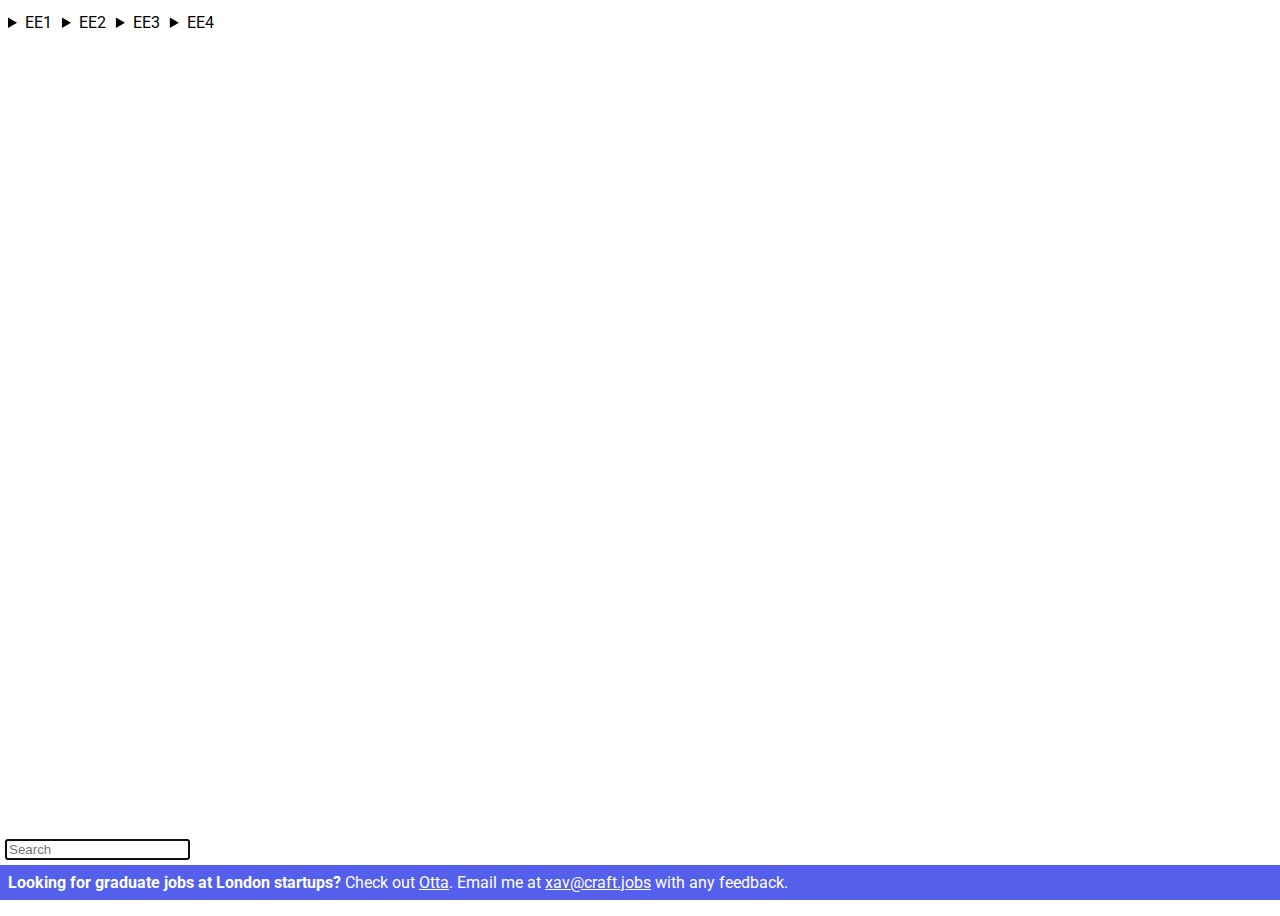
==== commit b52326a4: "Switch from Craft to Otta" ====
--- a/exam_papers/index.html
+++ b/exam_papers/index.html
@@ -72,7 +72,7 @@
 <script src='details-element-polyfill.js'></script>
 <!--<![endif]-->
 <details class='year'><summary>EE1</summary><details class='subject'><summary>01-Analysis-of-Circuits</summary><div style='line-height: 80%;margin-bottom: 10px;'><br><a class='paper' href='https://storage.cloud.google.com/eee-past-papers/EE1/01-Analysis-of-Circuits/2001.pdf'>2001</a></br><br><a class='paper' href='https://storage.cloud.google.com/eee-past-papers/EE1/01-Analysis-of-Circuits/2002.pdf'>2002</a></br><br><a class='paper' href='https://storage.cloud.google.com/eee-past-papers/EE1/01-Analysis-of-Circuits/2003.pdf'>2003</a></br><br><a class='paper' href='https://storage.cloud.google.com/eee-past-papers/EE1/01-Analysis-of-Circuits/2004.pdf'>2004</a></br><br><a class='paper' href='https://storage.cloud.google.com/eee-past-papers/EE1/01-Analysis-of-Circuits/2005.pdf'>2005</a></br><br><a class='paper' href='https://storage.cloud.google.com/eee-past-papers/EE1/01-Analysis-of-Circuits/2006.pdf'>2006</a></br><br><a class='paper' href='https://storage.cloud.google.com/eee-past-papers/EE1/01-Analysis-of-Circuits/2007.pdf'>2007</a></br><br><a class='paper' href='https://storage.cloud.google.com/eee-past-papers/EE1/01-Analysis-of-Circuits/2008.pdf'>2008</a></br><br><a class='paper' href='https://storage.cloud.google.com/eee-past-papers/EE1/01-Analysis-of-Circuits/2008_sols.pdf'>2008_sols</a></br><br><a class='paper' href='https://storage.cloud.google.com/eee-past-papers/EE1/01-Analysis-of-Circuits/2009.pdf'>2009</a></br><br><a class='paper' href='https://storage.cloud.google.com/eee-past-papers/EE1/01-Analysis-of-Circuits/2010.pdf'>2010</a></br><br><a class='paper' href='https://storage.cloud.google.com/eee-past-papers/EE1/01-Analysis-of-Circuits/2011.pdf'>2011</a></br><br><a class='paper' href='https://storage.cloud.google.com/eee-past-papers/EE1/01-Analysis-of-Circuits/2012.pdf'>2012</a></br><br><a class='paper' href='https://storage.cloud.google.com/eee-past-papers/EE1/01-Analysis-of-Circuits/2013.pdf'>2013</a></br><br><a class='paper' href='https://storage.cloud.google.com/eee-past-papers/EE1/01-Analysis-of-Circuits/2014.pdf'>2014</a></br><br><a class='paper' href='https://storage.cloud.google.com/eee-past-papers/EE1/01-Analysis-of-Circuits/2015.pdf'>2015</a></br><br><a class='paper' href='https://storage.cloud.google.com/eee-past-papers/EE1/01-Analysis-of-Circuits/2015_sols.pdf'>2015_sols</a></br><br><a class='paper' href='https://storage.cloud.google.com/eee-past-papers/EE1/01-Analysis-of-Circuits/2016.pdf'>2016</a></br><br><a class='paper' href='https://storage.cloud.google.com/eee-past-papers/EE1/01-Analysis-of-Circuits/2017.pdf'>2017</a></br><br><a class='paper' href='https://storage.cloud.google.com/eee-past-papers/EE1/01-Analysis-of-Circuits/2017_sols.pdf'>2017_sols</a></br><br><a class='paper' href='https://storage.cloud.google.com/eee-past-papers/EE1/01-Analysis-of-Circuits/2018.pdf'>2018</a></br><br><a class='paper' href='https://storage.cloud.google.com/eee-past-papers/EE1/01-Analysis-of-Circuits/2018_sols.pdf'>2018_sols</a></br></div></details><details class='subject'><summary>02-Digital</summary><div style='line-height: 80%;margin-bottom: 10px;'><br><a class='paper' href='https://storage.cloud.google.com/eee-past-papers/EE1/02-Digital/2001.pdf'>2001</a></br><br><a class='paper' href='https://storage.cloud.google.com/eee-past-papers/EE1/02-Digital/2002.pdf'>2002</a></br><br><a class='paper' href='https://storage.cloud.google.com/eee-past-papers/EE1/02-Digital/2003.pdf'>2003</a></br><br><a class='paper' href='https://storage.cloud.google.com/eee-past-papers/EE1/02-Digital/2004.pdf'>2004</a></br><br><a class='paper' href='https://storage.cloud.google.com/eee-past-papers/EE1/02-Digital/2005.pdf'>2005</a></br><br><a class='paper' href='https://storage.cloud.google.com/eee-past-papers/EE1/02-Digital/2006.pdf'>2006</a></br><br><a class='paper' href='https://storage.cloud.google.com/eee-past-papers/EE1/02-Digital/2007.pdf'>2007</a></br><br><a class='paper' href='https://storage.cloud.google.com/eee-past-papers/EE1/02-Digital/2008.pdf'>2008</a></br><br><a class='paper' href='https://storage.cloud.google.com/eee-past-papers/EE1/02-Digital/2008_sols.pdf'>2008_sols</a></br><br><a class='paper' href='https://storage.cloud.google.com/eee-past-papers/EE1/02-Digital/2009_sols.pdf'>2009_sols</a></br><br><a class='paper' href='https://storage.cloud.google.com/eee-past-papers/EE1/02-Digital/2010.pdf'>2010</a></br><br><a class='paper' href='https://storage.cloud.google.com/eee-past-papers/EE1/02-Digital/2011.pdf'>2011</a></br><br><a class='paper' href='https://storage.cloud.google.com/eee-past-papers/EE1/02-Digital/2012.pdf'>2012</a></br><br><a class='paper' href='https://storage.cloud.google.com/eee-past-papers/EE1/02-Digital/2013.pdf'>2013</a></br><br><a class='paper' href='https://storage.cloud.google.com/eee-past-papers/EE1/02-Digital/2014.pdf'>2014</a></br><br><a class='paper' href='https://storage.cloud.google.com/eee-past-papers/EE1/02-Digital/2014_sols.pdf'>2014_sols</a></br><br><a class='paper' href='https://storage.cloud.google.com/eee-past-papers/EE1/02-Digital/2015.pdf'>2015</a></br><br><a class='paper' href='https://storage.cloud.google.com/eee-past-papers/EE1/02-Digital/2015_sols.pdf'>2015_sols</a></br><br><a class='paper' href='https://storage.cloud.google.com/eee-past-papers/EE1/02-Digital/2016.pdf'>2016</a></br><br><a class='paper' href='https://storage.cloud.google.com/eee-past-papers/EE1/02-Digital/2016_sols.pdf'>2016_sols</a></br><br><a class='paper' href='https://storage.cloud.google.com/eee-past-papers/EE1/02-Digital/2017.pdf'>2017</a></br><br><a class='paper' href='https://storage.cloud.google.com/eee-past-papers/EE1/02-Digital/2017_sols.pdf'>2017_sols</a></br><br><a class='paper' href='https://storage.cloud.google.com/eee-past-papers/EE1/02-Digital/2018.pdf'>2018</a></br><br><a class='paper' href='https://storage.cloud.google.com/eee-past-papers/EE1/02-Digital/2018_sols.pdf'>2018_sols</a></br></div></details><details class='subject'><summary>03-Devices</summary><div style='line-height: 80%;margin-bottom: 10px;'><br><a class='paper' href='https://storage.cloud.google.com/eee-past-papers/EE1/03-Devices/2001.pdf'>2001</a></br><br><a class='paper' href='https://storage.cloud.google.com/eee-past-papers/EE1/03-Devices/2002.pdf'>2002</a></br><br><a class='paper' href='https://storage.cloud.google.com/eee-past-papers/EE1/03-Devices/2003.pdf'>2003</a></br><br><a class='paper' href='https://storage.cloud.google.com/eee-past-papers/EE1/03-Devices/2004.pdf'>2004</a></br><br><a class='paper' href='https://storage.cloud.google.com/eee-past-papers/EE1/03-Devices/2005.pdf'>2005</a></br><br><a class='paper' href='https://storage.cloud.google.com/eee-past-papers/EE1/03-Devices/2006.pdf'>2006</a></br><br><a class='paper' href='https://storage.cloud.google.com/eee-past-papers/EE1/03-Devices/2007.pdf'>2007</a></br><br><a class='paper' href='https://storage.cloud.google.com/eee-past-papers/EE1/03-Devices/2008.pdf'>2008</a></br><br><a class='paper' href='https://storage.cloud.google.com/eee-past-papers/EE1/03-Devices/2008_sols.pdf'>2008_sols</a></br><br><a class='paper' href='https://storage.cloud.google.com/eee-past-papers/EE1/03-Devices/2009.pdf'>2009</a></br><br><a class='paper' href='https://storage.cloud.google.com/eee-past-papers/EE1/03-Devices/2010.pdf'>2010</a></br><br><a class='paper' href='https://storage.cloud.google.com/eee-past-papers/EE1/03-Devices/2011.pdf'>2011</a></br><br><a class='paper' href='https://storage.cloud.google.com/eee-past-papers/EE1/03-Devices/2012.pdf'>2012</a></br><br><a class='paper' href='https://storage.cloud.google.com/eee-past-papers/EE1/03-Devices/2013.pdf'>2013</a></br><br><a class='paper' href='https://storage.cloud.google.com/eee-past-papers/EE1/03-Devices/2013_sols.pdf'>2013_sols</a></br><br><a class='paper' href='https://storage.cloud.google.com/eee-past-papers/EE1/03-Devices/2014.pdf'>2014</a></br><br><a class='paper' href='https://storage.cloud.google.com/eee-past-papers/EE1/03-Devices/2014_sols.pdf'>2014_sols</a></br><br><a class='paper' href='https://storage.cloud.google.com/eee-past-papers/EE1/03-Devices/2015.pdf'>2015</a></br><br><a class='paper' href='https://storage.cloud.google.com/eee-past-papers/EE1/03-Devices/2015_sols.pdf'>2015_sols</a></br><br><a class='paper' href='https://storage.cloud.google.com/eee-past-papers/EE1/03-Devices/2016.pdf'>2016</a></br><br><a class='paper' href='https://storage.cloud.google.com/eee-past-papers/EE1/03-Devices/2016_sols.pdf'>2016_sols</a></br><br><a class='paper' href='https://storage.cloud.google.com/eee-past-papers/EE1/03-Devices/2017.pdf'>2017</a></br><br><a class='paper' href='https://storage.cloud.google.com/eee-past-papers/EE1/03-Devices/2017_ann.pdf'>2017_ann</a></br><br><a class='paper' href='https://storage.cloud.google.com/eee-past-papers/EE1/03-Devices/2017_sols.pdf'>2017_sols</a></br><br><a class='paper' href='https://storage.cloud.google.com/eee-past-papers/EE1/03-Devices/2018.pdf'>2018</a></br><br><a class='paper' href='https://storage.cloud.google.com/eee-past-papers/EE1/03-Devices/2018_sols.pdf'>2018_sols</a></br><br><a class='paper' href='https://storage.cloud.google.com/eee-past-papers/EE1/03-Devices/sample.pdf'>sample</a></br><br><a class='paper' href='https://storage.cloud.google.com/eee-past-papers/EE1/03-Devices/sample_sols.pdf'>sample_sols</a></br></div></details><details class='subject'><summary>04-Analogue</summary><div style='line-height: 80%;margin-bottom: 10px;'><br><a class='paper' href='https://storage.cloud.google.com/eee-past-papers/EE1/04-Analogue/2001.pdf'>2001</a></br><br><a class='paper' href='https://storage.cloud.google.com/eee-past-papers/EE1/04-Analogue/2002.pdf'>2002</a></br><br><a class='paper' href='https://storage.cloud.google.com/eee-past-papers/EE1/04-Analogue/2003.pdf'>2003</a></br><br><a class='paper' href='https://storage.cloud.google.com/eee-past-papers/EE1/04-Analogue/2004.pdf'>2004</a></br><br><a class='paper' href='https://storage.cloud.google.com/eee-past-papers/EE1/04-Analogue/2005.pdf'>2005</a></br><br><a class='paper' href='https://storage.cloud.google.com/eee-past-papers/EE1/04-Analogue/2006.pdf'>2006</a></br><br><a class='paper' href='https://storage.cloud.google.com/eee-past-papers/EE1/04-Analogue/2007.pdf'>2007</a></br><br><a class='paper' href='https://storage.cloud.google.com/eee-past-papers/EE1/04-Analogue/2008.pdf'>2008</a></br><br><a class='paper' href='https://storage.cloud.google.com/eee-past-papers/EE1/04-Analogue/2008_sols.pdf'>2008_sols</a></br><br><a class='paper' href='https://storage.cloud.google.com/eee-past-papers/EE1/04-Analogue/2009.pdf'>2009</a></br><br><a class='paper' href='https://storage.cloud.google.com/eee-past-papers/EE1/04-Analogue/2010.pdf'>2010</a></br><br><a class='paper' href='https://storage.cloud.google.com/eee-past-papers/EE1/04-Analogue/2011.pdf'>2011</a></br><br><a class='paper' href='https://storage.cloud.google.com/eee-past-papers/EE1/04-Analogue/2012.pdf'>2012</a></br><br><a class='paper' href='https://storage.cloud.google.com/eee-past-papers/EE1/04-Analogue/2013.pdf'>2013</a></br><br><a class='paper' href='https://storage.cloud.google.com/eee-past-papers/EE1/04-Analogue/2014.pdf'>2014</a></br><br><a class='paper' href='https://storage.cloud.google.com/eee-past-papers/EE1/04-Analogue/2014_sols.pdf'>2014_sols</a></br><br><a class='paper' href='https://storage.cloud.google.com/eee-past-papers/EE1/04-Analogue/2015.pdf'>2015</a></br><br><a class='paper' href='https://storage.cloud.google.com/eee-past-papers/EE1/04-Analogue/2015_sols.pdf'>2015_sols</a></br><br><a class='paper' href='https://storage.cloud.google.com/eee-past-papers/EE1/04-Analogue/2016.pdf'>2016</a></br><br><a class='paper' href='https://storage.cloud.google.com/eee-past-papers/EE1/04-Analogue/2017.pdf'>2017</a></br><br><a class='paper' href='https://storage.cloud.google.com/eee-past-papers/EE1/04-Analogue/2017_sols.pdf'>2017_sols</a></br><br><a class='paper' href='https://storage.cloud.google.com/eee-past-papers/EE1/04-Analogue/2018.pdf'>2018</a></br><br><a class='paper' href='https://storage.cloud.google.com/eee-past-papers/EE1/04-Analogue/2018_sols.pdf'>2018_sols</a></br></div></details><details class='subject'><summary>05-Energy-Conversion</summary><div style='line-height: 80%;margin-bottom: 10px;'><br><a class='paper' href='https://storage.cloud.google.com/eee-past-papers/EE1/05-Energy-Conversion/2001.pdf'>2001</a></br><br><a class='paper' href='https://storage.cloud.google.com/eee-past-papers/EE1/05-Energy-Conversion/2002.pdf'>2002</a></br><br><a class='paper' href='https://storage.cloud.google.com/eee-past-papers/EE1/05-Energy-Conversion/2003.pdf'>2003</a></br><br><a class='paper' href='https://storage.cloud.google.com/eee-past-papers/EE1/05-Energy-Conversion/2004.pdf'>2004</a></br><br><a class='paper' href='https://storage.cloud.google.com/eee-past-papers/EE1/05-Energy-Conversion/2005.pdf'>2005</a></br><br><a class='paper' href='https://storage.cloud.google.com/eee-past-papers/EE1/05-Energy-Conversion/2006.pdf'>2006</a></br><br><a class='paper' href='https://storage.cloud.google.com/eee-past-papers/EE1/05-Energy-Conversion/2007.pdf'>2007</a></br><br><a class='paper' href='https://storage.cloud.google.com/eee-past-papers/EE1/05-Energy-Conversion/2008.pdf'>2008</a></br><br><a class='paper' href='https://storage.cloud.google.com/eee-past-papers/EE1/05-Energy-Conversion/2008_sols.pdf'>2008_sols</a></br><br><a class='paper' href='https://storage.cloud.google.com/eee-past-papers/EE1/05-Energy-Conversion/2009.pdf'>2009</a></br><br><a class='paper' href='https://storage.cloud.google.com/eee-past-papers/EE1/05-Energy-Conversion/2010.pdf'>2010</a></br><br><a class='paper' href='https://storage.cloud.google.com/eee-past-papers/EE1/05-Energy-Conversion/2011.pdf'>2011</a></br><br><a class='paper' href='https://storage.cloud.google.com/eee-past-papers/EE1/05-Energy-Conversion/2013.pdf'>2013</a></br><br><a class='paper' href='https://storage.cloud.google.com/eee-past-papers/EE1/05-Energy-Conversion/2014.pdf'>2014</a></br><br><a class='paper' href='https://storage.cloud.google.com/eee-past-papers/EE1/05-Energy-Conversion/2014_sols.pdf'>2014_sols</a></br><br><a class='paper' href='https://storage.cloud.google.com/eee-past-papers/EE1/05-Energy-Conversion/2015.pdf'>2015</a></br><br><a class='paper' href='https://storage.cloud.google.com/eee-past-papers/EE1/05-Energy-Conversion/2015_sols.pdf'>2015_sols</a></br><br><a class='paper' href='https://storage.cloud.google.com/eee-past-papers/EE1/05-Energy-Conversion/2016.pdf'>2016</a></br><br><a class='paper' href='https://storage.cloud.google.com/eee-past-papers/EE1/05-Energy-Conversion/2016_sols.pdf'>2016_sols</a></br><br><a class='paper' href='https://storage.cloud.google.com/eee-past-papers/EE1/05-Energy-Conversion/2017.pdf'>2017</a></br><br><a class='paper' href='https://storage.cloud.google.com/eee-past-papers/EE1/05-Energy-Conversion/2017_ann.pdf'>2017_ann</a></br><br><a class='paper' href='https://storage.cloud.google.com/eee-past-papers/EE1/05-Energy-Conversion/2017_sols.pdf'>2017_sols</a></br><br><a class='paper' href='https://storage.cloud.google.com/eee-past-papers/EE1/05-Energy-Conversion/2018.pdf'>2018</a></br><br><a class='paper' href='https://storage.cloud.google.com/eee-past-papers/EE1/05-Energy-Conversion/2018_sols.pdf'>2018_sols</a></br></div></details><details class='subject'><summary>06-Signals-Communications</summary><div style='line-height: 80%;margin-bottom: 10px;'><br><a class='paper' href='https://storage.cloud.google.com/eee-past-papers/EE1/06-Signals-Communications/2002.pdf'>2002</a></br><br><a class='paper' href='https://storage.cloud.google.com/eee-past-papers/EE1/06-Signals-Communications/2003.pdf'>2003</a></br><br><a class='paper' href='https://storage.cloud.google.com/eee-past-papers/EE1/06-Signals-Communications/2004.pdf'>2004</a></br><br><a class='paper' href='https://storage.cloud.google.com/eee-past-papers/EE1/06-Signals-Communications/2005.pdf'>2005</a></br><br><a class='paper' href='https://storage.cloud.google.com/eee-past-papers/EE1/06-Signals-Communications/2006.pdf'>2006</a></br><br><a class='paper' href='https://storage.cloud.google.com/eee-past-papers/EE1/06-Signals-Communications/2007.pdf'>2007</a></br><br><a class='paper' href='https://storage.cloud.google.com/eee-past-papers/EE1/06-Signals-Communications/2008.pdf'>2008</a></br><br><a class='paper' href='https://storage.cloud.google.com/eee-past-papers/EE1/06-Signals-Communications/2008_sols.pdf'>2008_sols</a></br><br><a class='paper' href='https://storage.cloud.google.com/eee-past-papers/EE1/06-Signals-Communications/2009.pdf'>2009</a></br><br><a class='paper' href='https://storage.cloud.google.com/eee-past-papers/EE1/06-Signals-Communications/2010.pdf'>2010</a></br><br><a class='paper' href='https://storage.cloud.google.com/eee-past-papers/EE1/06-Signals-Communications/2011.pdf'>2011</a></br><br><a class='paper' href='https://storage.cloud.google.com/eee-past-papers/EE1/06-Signals-Communications/2012.pdf'>2012</a></br><br><a class='paper' href='https://storage.cloud.google.com/eee-past-papers/EE1/06-Signals-Communications/2013.pdf'>2013</a></br><br><a class='paper' href='https://storage.cloud.google.com/eee-past-papers/EE1/06-Signals-Communications/2014.pdf'>2014</a></br><br><a class='paper' href='https://storage.cloud.google.com/eee-past-papers/EE1/06-Signals-Communications/2014_sols.pdf'>2014_sols</a></br><br><a class='paper' href='https://storage.cloud.google.com/eee-past-papers/EE1/06-Signals-Communications/2015.pdf'>2015</a></br><br><a class='paper' href='https://storage.cloud.google.com/eee-past-papers/EE1/06-Signals-Communications/2015_sols.pdf'>2015_sols</a></br><br><a class='paper' href='https://storage.cloud.google.com/eee-past-papers/EE1/06-Signals-Communications/2016.pdf'>2016</a></br><br><a class='paper' href='https://storage.cloud.google.com/eee-past-papers/EE1/06-Signals-Communications/2016_sols.pdf'>2016_sols</a></br><br><a class='paper' href='https://storage.cloud.google.com/eee-past-papers/EE1/06-Signals-Communications/2017.pdf'>2017</a></br><br><a class='paper' href='https://storage.cloud.google.com/eee-past-papers/EE1/06-Signals-Communications/2017_sols.pdf'>2017_sols</a></br><br><a class='paper' href='https://storage.cloud.google.com/eee-past-papers/EE1/06-Signals-Communications/2018.pdf'>2018</a></br><br><a class='paper' href='https://storage.cloud.google.com/eee-past-papers/EE1/06-Signals-Communications/2018_sols.pdf'>2018_sols</a></br></div></details><details class='subject'><summary>08-Software-Engineering</summary><div style='line-height: 80%;margin-bottom: 10px;'><br><a class='paper' href='https://storage.cloud.google.com/eee-past-papers/EE1/08-Software-Engineering/2002.pdf'>2002</a></br><br><a class='paper' href='https://storage.cloud.google.com/eee-past-papers/EE1/08-Software-Engineering/2003.pdf'>2003</a></br><br><a class='paper' href='https://storage.cloud.google.com/eee-past-papers/EE1/08-Software-Engineering/2004.pdf'>2004</a></br><br><a class='paper' href='https://storage.cloud.google.com/eee-past-papers/EE1/08-Software-Engineering/2005.pdf'>2005</a></br><br><a class='paper' href='https://storage.cloud.google.com/eee-past-papers/EE1/08-Software-Engineering/2006.pdf'>2006</a></br><br><a class='paper' href='https://storage.cloud.google.com/eee-past-papers/EE1/08-Software-Engineering/2007.pdf'>2007</a></br><br><a class='paper' href='https://storage.cloud.google.com/eee-past-papers/EE1/08-Software-Engineering/2008.pdf'>2008</a></br><br><a class='paper' href='https://storage.cloud.google.com/eee-past-papers/EE1/08-Software-Engineering/2008_sols.pdf'>2008_sols</a></br><br><a class='paper' href='https://storage.cloud.google.com/eee-past-papers/EE1/08-Software-Engineering/2009.pdf'>2009</a></br><br><a class='paper' href='https://storage.cloud.google.com/eee-past-papers/EE1/08-Software-Engineering/2011.pdf'>2011</a></br><br><a class='paper' href='https://storage.cloud.google.com/eee-past-papers/EE1/08-Software-Engineering/2014.pdf'>2014</a></br><br><a class='paper' href='https://storage.cloud.google.com/eee-past-papers/EE1/08-Software-Engineering/2014_sols.pdf'>2014_sols</a></br><br><a class='paper' href='https://storage.cloud.google.com/eee-past-papers/EE1/08-Software-Engineering/2015.pdf'>2015</a></br><br><a class='paper' href='https://storage.cloud.google.com/eee-past-papers/EE1/08-Software-Engineering/2015_sols.pdf'>2015_sols</a></br></div></details><details class='subject'><summary>09A-Computer-Architecture</summary><div style='line-height: 80%;margin-bottom: 10px;'><br><a class='paper' href='https://storage.cloud.google.com/eee-past-papers/EE1/09A-Computer-Architecture/2002.pdf'>2002</a></br><br><a class='paper' href='https://storage.cloud.google.com/eee-past-papers/EE1/09A-Computer-Architecture/2003.pdf'>2003</a></br><br><a class='paper' href='https://storage.cloud.google.com/eee-past-papers/EE1/09A-Computer-Architecture/2004.pdf'>2004</a></br><br><a class='paper' href='https://storage.cloud.google.com/eee-past-papers/EE1/09A-Computer-Architecture/2005.pdf'>2005</a></br><br><a class='paper' href='https://storage.cloud.google.com/eee-past-papers/EE1/09A-Computer-Architecture/2006.pdf'>2006</a></br><br><a class='paper' href='https://storage.cloud.google.com/eee-past-papers/EE1/09A-Computer-Architecture/2007.pdf'>2007</a></br><br><a class='paper' href='https://storage.cloud.google.com/eee-past-papers/EE1/09A-Computer-Architecture/2008.pdf'>2008</a></br><br><a class='paper' href='https://storage.cloud.google.com/eee-past-papers/EE1/09A-Computer-Architecture/2008_sols.pdf'>2008_sols</a></br><br><a class='paper' href='https://storage.cloud.google.com/eee-past-papers/EE1/09A-Computer-Architecture/2009.pdf'>2009</a></br><br><a class='paper' href='https://storage.cloud.google.com/eee-past-papers/EE1/09A-Computer-Architecture/2011.pdf'>2011</a></br><br><a class='paper' href='https://storage.cloud.google.com/eee-past-papers/EE1/09A-Computer-Architecture/2013_sols.pdf'>2013_sols</a></br><br><a class='paper' href='https://storage.cloud.google.com/eee-past-papers/EE1/09A-Computer-Architecture/2014.pdf'>2014</a></br><br><a class='paper' href='https://storage.cloud.google.com/eee-past-papers/EE1/09A-Computer-Architecture/2014_sols.pdf'>2014_sols</a></br><br><a class='paper' href='https://storage.cloud.google.com/eee-past-papers/EE1/09A-Computer-Architecture/2015.pdf'>2015</a></br><br><a class='paper' href='https://storage.cloud.google.com/eee-past-papers/EE1/09A-Computer-Architecture/2016.pdf'>2016</a></br><br><a class='paper' href='https://storage.cloud.google.com/eee-past-papers/EE1/09A-Computer-Architecture/2016_sols.pdf'>2016_sols</a></br></div></details><details class='subject'><summary>09B-Operating-Systems</summary><div style='line-height: 80%;margin-bottom: 10px;'><br><a class='paper' href='https://storage.cloud.google.com/eee-past-papers/EE1/09B-Operating-Systems/2014.pdf'>2014</a></br><br><a class='paper' href='https://storage.cloud.google.com/eee-past-papers/EE1/09B-Operating-Systems/2014_sols.pdf'>2014_sols</a></br><br><a class='paper' href='https://storage.cloud.google.com/eee-past-papers/EE1/09B-Operating-Systems/2017.pdf'>2017</a></br><br><a class='paper' href='https://storage.cloud.google.com/eee-past-papers/EE1/09B-Operating-Systems/2017_ann.pdf'>2017_ann</a></br><br><a class='paper' href='https://storage.cloud.google.com/eee-past-papers/EE1/09B-Operating-Systems/2017_sols.pdf'>2017_sols</a></br><br><a class='paper' href='https://storage.cloud.google.com/eee-past-papers/EE1/09B-Operating-Systems/2018.pdf'>2018</a></br><br><a class='paper' href='https://storage.cloud.google.com/eee-past-papers/EE1/09B-Operating-Systems/2018_sols.pdf'>2018_sols</a></br></div></details><details class='subject'><summary>10A-Mathematics</summary><div style='line-height: 80%;margin-bottom: 10px;'><br><a class='paper' href='https://storage.cloud.google.com/eee-past-papers/EE1/10A-Mathematics/2001.pdf'>2001</a></br><br><a class='paper' href='https://storage.cloud.google.com/eee-past-papers/EE1/10A-Mathematics/2002.pdf'>2002</a></br><br><a class='paper' href='https://storage.cloud.google.com/eee-past-papers/EE1/10A-Mathematics/2003.pdf'>2003</a></br><br><a class='paper' href='https://storage.cloud.google.com/eee-past-papers/EE1/10A-Mathematics/2003_sols.pdf'>2003_sols</a></br><br><a class='paper' href='https://storage.cloud.google.com/eee-past-papers/EE1/10A-Mathematics/2004.pdf'>2004</a></br><br><a class='paper' href='https://storage.cloud.google.com/eee-past-papers/EE1/10A-Mathematics/2005.pdf'>2005</a></br><br><a class='paper' href='https://storage.cloud.google.com/eee-past-papers/EE1/10A-Mathematics/2006.pdf'>2006</a></br><br><a class='paper' href='https://storage.cloud.google.com/eee-past-papers/EE1/10A-Mathematics/2007.pdf'>2007</a></br><br><a class='paper' href='https://storage.cloud.google.com/eee-past-papers/EE1/10A-Mathematics/2008.pdf'>2008</a></br><br><a class='paper' href='https://storage.cloud.google.com/eee-past-papers/EE1/10A-Mathematics/2008_sols.pdf'>2008_sols</a></br><br><a class='paper' href='https://storage.cloud.google.com/eee-past-papers/EE1/10A-Mathematics/2009.pdf'>2009</a></br><br><a class='paper' href='https://storage.cloud.google.com/eee-past-papers/EE1/10A-Mathematics/2009_EIE.pdf'>2009_EIE</a></br><br><a class='paper' href='https://storage.cloud.google.com/eee-past-papers/EE1/10A-Mathematics/2010.pdf'>2010</a></br><br><a class='paper' href='https://storage.cloud.google.com/eee-past-papers/EE1/10A-Mathematics/2011.pdf'>2011</a></br><br><a class='paper' href='https://storage.cloud.google.com/eee-past-papers/EE1/10A-Mathematics/2012.pdf'>2012</a></br><br><a class='paper' href='https://storage.cloud.google.com/eee-past-papers/EE1/10A-Mathematics/2014.pdf'>2014</a></br><br><a class='paper' href='https://storage.cloud.google.com/eee-past-papers/EE1/10A-Mathematics/2015.pdf'>2015</a></br><br><a class='paper' href='https://storage.cloud.google.com/eee-past-papers/EE1/10A-Mathematics/2015_sols.pdf'>2015_sols</a></br><br><a class='paper' href='https://storage.cloud.google.com/eee-past-papers/EE1/10A-Mathematics/2016.pdf'>2016</a></br><br><a class='paper' href='https://storage.cloud.google.com/eee-past-papers/EE1/10A-Mathematics/2016_sols.pdf'>2016_sols</a></br><br><a class='paper' href='https://storage.cloud.google.com/eee-past-papers/EE1/10A-Mathematics/2017.pdf'>2017</a></br><br><a class='paper' href='https://storage.cloud.google.com/eee-past-papers/EE1/10A-Mathematics/2017_ann.pdf'>2017_ann</a></br><br><a class='paper' href='https://storage.cloud.google.com/eee-past-papers/EE1/10A-Mathematics/2017_sols.pdf'>2017_sols</a></br><br><a class='paper' href='https://storage.cloud.google.com/eee-past-papers/EE1/10A-Mathematics/2018.pdf'>2018</a></br><br><a class='paper' href='https://storage.cloud.google.com/eee-past-papers/EE1/10A-Mathematics/2018_sols.pdf'>2018_sols</a></br></div></details><details class='subject'><summary>10B-Mathematics</summary><div style='line-height: 80%;margin-bottom: 10px;'><br><a class='paper' href='https://storage.cloud.google.com/eee-past-papers/EE1/10B-Mathematics/2001.pdf'>2001</a></br><br><a class='paper' href='https://storage.cloud.google.com/eee-past-papers/EE1/10B-Mathematics/2002.pdf'>2002</a></br><br><a class='paper' href='https://storage.cloud.google.com/eee-past-papers/EE1/10B-Mathematics/2003.pdf'>2003</a></br><br><a class='paper' href='https://storage.cloud.google.com/eee-past-papers/EE1/10B-Mathematics/2003_sols.pdf'>2003_sols</a></br><br><a class='paper' href='https://storage.cloud.google.com/eee-past-papers/EE1/10B-Mathematics/2004.pdf'>2004</a></br><br><a class='paper' href='https://storage.cloud.google.com/eee-past-papers/EE1/10B-Mathematics/2005.pdf'>2005</a></br><br><a class='paper' href='https://storage.cloud.google.com/eee-past-papers/EE1/10B-Mathematics/2006.pdf'>2006</a></br><br><a class='paper' href='https://storage.cloud.google.com/eee-past-papers/EE1/10B-Mathematics/2007.pdf'>2007</a></br><br><a class='paper' href='https://storage.cloud.google.com/eee-past-papers/EE1/10B-Mathematics/2009.pdf'>2009</a></br><br><a class='paper' href='https://storage.cloud.google.com/eee-past-papers/EE1/10B-Mathematics/2010.pdf'>2010</a></br><br><a class='paper' href='https://storage.cloud.google.com/eee-past-papers/EE1/10B-Mathematics/2011.pdf'>2011</a></br><br><a class='paper' href='https://storage.cloud.google.com/eee-past-papers/EE1/10B-Mathematics/2012.pdf'>2012</a></br><br><a class='paper' href='https://storage.cloud.google.com/eee-past-papers/EE1/10B-Mathematics/2014.pdf'>2014</a></br><br><a class='paper' href='https://storage.cloud.google.com/eee-past-papers/EE1/10B-Mathematics/2014_sols.pdf'>2014_sols</a></br><br><a class='paper' href='https://storage.cloud.google.com/eee-past-papers/EE1/10B-Mathematics/2015.pdf'>2015</a></br><br><a class='paper' href='https://storage.cloud.google.com/eee-past-papers/EE1/10B-Mathematics/2015_sols.pdf'>2015_sols</a></br><br><a class='paper' href='https://storage.cloud.google.com/eee-past-papers/EE1/10B-Mathematics/2016.pdf'>2016</a></br><br><a class='paper' href='https://storage.cloud.google.com/eee-past-papers/EE1/10B-Mathematics/2016_sols.pdf'>2016_sols</a></br><br><a class='paper' href='https://storage.cloud.google.com/eee-past-papers/EE1/10B-Mathematics/2017.pdf'>2017</a></br><br><a class='paper' href='https://storage.cloud.google.com/eee-past-papers/EE1/10B-Mathematics/2017_ann.pdf'>2017_ann</a></br><br><a class='paper' href='https://storage.cloud.google.com/eee-past-papers/EE1/10B-Mathematics/2017_sols.pdf'>2017_sols</a></br><br><a class='paper' href='https://storage.cloud.google.com/eee-past-papers/EE1/10B-Mathematics/2018.pdf'>2018</a></br><br><a class='paper' href='https://storage.cloud.google.com/eee-past-papers/EE1/10B-Mathematics/2018_sols.pdf'>2018_sols</a></br></div></details></details><details class='year'><summary>EE2</summary><details class='subject'><summary>01-Digital</summary><div style='line-height: 80%;margin-bottom: 10px;'><br><a class='paper' href='https://storage.cloud.google.com/eee-past-papers/EE2/01-Digital/2000.pdf'>2000</a></br><br><a class='paper' href='https://storage.cloud.google.com/eee-past-papers/EE2/01-Digital/2001.pdf'>2001</a></br><br><a class='paper' href='https://storage.cloud.google.com/eee-past-papers/EE2/01-Digital/2002.pdf'>2002</a></br><br><a class='paper' href='https://storage.cloud.google.com/eee-past-papers/EE2/01-Digital/2003.pdf'>2003</a></br><br><a class='paper' href='https://storage.cloud.google.com/eee-past-papers/EE2/01-Digital/2004.pdf'>2004</a></br><br><a class='paper' href='https://storage.cloud.google.com/eee-past-papers/EE2/01-Digital/2005.pdf'>2005</a></br><br><a class='paper' href='https://storage.cloud.google.com/eee-past-papers/EE2/01-Digital/2006.pdf'>2006</a></br><br><a class='paper' href='https://storage.cloud.google.com/eee-past-papers/EE2/01-Digital/2007.pdf'>2007</a></br><br><a class='paper' href='https://storage.cloud.google.com/eee-past-papers/EE2/01-Digital/2008.pdf'>2008</a></br><br><a class='paper' href='https://storage.cloud.google.com/eee-past-papers/EE2/01-Digital/2008_sols.pdf'>2008_sols</a></br><br><a class='paper' href='https://storage.cloud.google.com/eee-past-papers/EE2/01-Digital/2009.pdf'>2009</a></br><br><a class='paper' href='https://storage.cloud.google.com/eee-past-papers/EE2/01-Digital/2010.pdf'>2010</a></br><br><a class='paper' href='https://storage.cloud.google.com/eee-past-papers/EE2/01-Digital/2011.pdf'>2011</a></br><br><a class='paper' href='https://storage.cloud.google.com/eee-past-papers/EE2/01-Digital/2012.pdf'>2012</a></br><br><a class='paper' href='https://storage.cloud.google.com/eee-past-papers/EE2/01-Digital/2013.pdf'>2013</a></br><br><a class='paper' href='https://storage.cloud.google.com/eee-past-papers/EE2/01-Digital/2014.pdf'>2014</a></br><br><a class='paper' href='https://storage.cloud.google.com/eee-past-papers/EE2/01-Digital/2014_sols.pdf'>2014_sols</a></br><br><a class='paper' href='https://storage.cloud.google.com/eee-past-papers/EE2/01-Digital/2015.pdf'>2015</a></br><br><a class='paper' href='https://storage.cloud.google.com/eee-past-papers/EE2/01-Digital/2015_sols.pdf'>2015_sols</a></br><br><a class='paper' href='https://storage.cloud.google.com/eee-past-papers/EE2/01-Digital/2016.pdf'>2016</a></br><br><a class='paper' href='https://storage.cloud.google.com/eee-past-papers/EE2/01-Digital/2016_sols.pdf'>2016_sols</a></br><br><a class='paper' href='https://storage.cloud.google.com/eee-past-papers/EE2/01-Digital/2018.pdf'>2018</a></br><br><a class='paper' href='https://storage.cloud.google.com/eee-past-papers/EE2/01-Digital/2018_sols.pdf'>2018_sols</a></br></div></details><details class='subject'><summary>02-Analogue</summary><div style='line-height: 80%;margin-bottom: 10px;'><br><a class='paper' href='https://storage.cloud.google.com/eee-past-papers/EE2/02-Analogue/2000.pdf'>2000</a></br><br><a class='paper' href='https://storage.cloud.google.com/eee-past-papers/EE2/02-Analogue/2001.pdf'>2001</a></br><br><a class='paper' href='https://storage.cloud.google.com/eee-past-papers/EE2/02-Analogue/2003.pdf'>2003</a></br><br><a class='paper' href='https://storage.cloud.google.com/eee-past-papers/EE2/02-Analogue/2005.pdf'>2005</a></br><br><a class='paper' href='https://storage.cloud.google.com/eee-past-papers/EE2/02-Analogue/2006.pdf'>2006</a></br><br><a class='paper' href='https://storage.cloud.google.com/eee-past-papers/EE2/02-Analogue/2007.pdf'>2007</a></br><br><a class='paper' href='https://storage.cloud.google.com/eee-past-papers/EE2/02-Analogue/2008.pdf'>2008</a></br><br><a class='paper' href='https://storage.cloud.google.com/eee-past-papers/EE2/02-Analogue/2008_sols.pdf'>2008_sols</a></br><br><a class='paper' href='https://storage.cloud.google.com/eee-past-papers/EE2/02-Analogue/2009.pdf'>2009</a></br><br><a class='paper' href='https://storage.cloud.google.com/eee-past-papers/EE2/02-Analogue/2010.pdf'>2010</a></br><br><a class='paper' href='https://storage.cloud.google.com/eee-past-papers/EE2/02-Analogue/2011.pdf'>2011</a></br><br><a class='paper' href='https://storage.cloud.google.com/eee-past-papers/EE2/02-Analogue/2012.pdf'>2012</a></br><br><a class='paper' href='https://storage.cloud.google.com/eee-past-papers/EE2/02-Analogue/2013.pdf'>2013</a></br><br><a class='paper' href='https://storage.cloud.google.com/eee-past-papers/EE2/02-Analogue/2014.pdf'>2014</a></br><br><a class='paper' href='https://storage.cloud.google.com/eee-past-papers/EE2/02-Analogue/2014_sols.pdf'>2014_sols</a></br><br><a class='paper' href='https://storage.cloud.google.com/eee-past-papers/EE2/02-Analogue/2015.pdf'>2015</a></br><br><a class='paper' href='https://storage.cloud.google.com/eee-past-papers/EE2/02-Analogue/2015_sols.pdf'>2015_sols</a></br><br><a class='paper' href='https://storage.cloud.google.com/eee-past-papers/EE2/02-Analogue/2016.pdf'>2016</a></br><br><a class='paper' href='https://storage.cloud.google.com/eee-past-papers/EE2/02-Analogue/2016_sols.pdf'>2016_sols</a></br><br><a class='paper' href='https://storage.cloud.google.com/eee-past-papers/EE2/02-Analogue/2017.pdf'>2017</a></br><br><a class='paper' href='https://storage.cloud.google.com/eee-past-papers/EE2/02-Analogue/2017_ann.pdf'>2017_ann</a></br><br><a class='paper' href='https://storage.cloud.google.com/eee-past-papers/EE2/02-Analogue/2017_sols.pdf'>2017_sols</a></br><br><a class='paper' href='https://storage.cloud.google.com/eee-past-papers/EE2/02-Analogue/2018.pdf'>2018</a></br><br><a class='paper' href='https://storage.cloud.google.com/eee-past-papers/EE2/02-Analogue/2018_ann.pdf'>2018_ann</a></br><br><a class='paper' href='https://storage.cloud.google.com/eee-past-papers/EE2/02-Analogue/2018_sols.pdf'>2018_sols</a></br><br><a class='paper' href='https://storage.cloud.google.com/eee-past-papers/EE2/02-Analogue/sample1.pdf'>sample1</a></br><br><a class='paper' href='https://storage.cloud.google.com/eee-past-papers/EE2/02-Analogue/sample1_sols.pdf'>sample1_sols</a></br><br><a class='paper' href='https://storage.cloud.google.com/eee-past-papers/EE2/02-Analogue/sample2.pdf'>sample2</a></br><br><a class='paper' href='https://storage.cloud.google.com/eee-past-papers/EE2/02-Analogue/sample2_sols.pdf'>sample2_sols</a></br><br><a class='paper' href='https://storage.cloud.google.com/eee-past-papers/EE2/02-Analogue/sample3.pdf'>sample3</a></br></div></details><details class='subject'><summary>03-Power</summary><div style='line-height: 80%;margin-bottom: 10px;'><br><a class='paper' href='https://storage.cloud.google.com/eee-past-papers/EE2/03-Power/2000.pdf'>2000</a></br><br><a class='paper' href='https://storage.cloud.google.com/eee-past-papers/EE2/03-Power/2001.pdf'>2001</a></br><br><a class='paper' href='https://storage.cloud.google.com/eee-past-papers/EE2/03-Power/2002.pdf'>2002</a></br><br><a class='paper' href='https://storage.cloud.google.com/eee-past-papers/EE2/03-Power/2003.pdf'>2003</a></br><br><a class='paper' href='https://storage.cloud.google.com/eee-past-papers/EE2/03-Power/2004.pdf'>2004</a></br><br><a class='paper' href='https://storage.cloud.google.com/eee-past-papers/EE2/03-Power/2005.pdf'>2005</a></br><br><a class='paper' href='https://storage.cloud.google.com/eee-past-papers/EE2/03-Power/2006.pdf'>2006</a></br><br><a class='paper' href='https://storage.cloud.google.com/eee-past-papers/EE2/03-Power/2007.pdf'>2007</a></br><br><a class='paper' href='https://storage.cloud.google.com/eee-past-papers/EE2/03-Power/2008.pdf'>2008</a></br><br><a class='paper' href='https://storage.cloud.google.com/eee-past-papers/EE2/03-Power/2008_sols.pdf'>2008_sols</a></br><br><a class='paper' href='https://storage.cloud.google.com/eee-past-papers/EE2/03-Power/2009.pdf'>2009</a></br><br><a class='paper' href='https://storage.cloud.google.com/eee-past-papers/EE2/03-Power/2010.pdf'>2010</a></br><br><a class='paper' href='https://storage.cloud.google.com/eee-past-papers/EE2/03-Power/2011.pdf'>2011</a></br><br><a class='paper' href='https://storage.cloud.google.com/eee-past-papers/EE2/03-Power/2012.pdf'>2012</a></br><br><a class='paper' href='https://storage.cloud.google.com/eee-past-papers/EE2/03-Power/2013.pdf'>2013</a></br><br><a class='paper' href='https://storage.cloud.google.com/eee-past-papers/EE2/03-Power/2013_sols.pdf'>2013_sols</a></br><br><a class='paper' href='https://storage.cloud.google.com/eee-past-papers/EE2/03-Power/2014.pdf'>2014</a></br><br><a class='paper' href='https://storage.cloud.google.com/eee-past-papers/EE2/03-Power/2014_sols.pdf'>2014_sols</a></br><br><a class='paper' href='https://storage.cloud.google.com/eee-past-papers/EE2/03-Power/2015.pdf'>2015</a></br><br><a class='paper' href='https://storage.cloud.google.com/eee-past-papers/EE2/03-Power/2015_sols.pdf'>2015_sols</a></br><br><a class='paper' href='https://storage.cloud.google.com/eee-past-papers/EE2/03-Power/2016.pdf'>2016</a></br><br><a class='paper' href='https://storage.cloud.google.com/eee-past-papers/EE2/03-Power/2016_sols.pdf'>2016_sols</a></br><br><a class='paper' href='https://storage.cloud.google.com/eee-past-papers/EE2/03-Power/2017.pdf'>2017</a></br><br><a class='paper' href='https://storage.cloud.google.com/eee-past-papers/EE2/03-Power/2017_sols.pdf'>2017_sols</a></br><br><a class='paper' href='https://storage.cloud.google.com/eee-past-papers/EE2/03-Power/2018.pdf'>2018</a></br><br><a class='paper' href='https://storage.cloud.google.com/eee-past-papers/EE2/03-Power/2018_sols.pdf'>2018_sols</a></br><br><a class='paper' href='https://storage.cloud.google.com/eee-past-papers/EE2/03-Power/sample.pdf'>sample</a></br></div></details><details class='subject'><summary>04-Communications</summary><div style='line-height: 80%;margin-bottom: 10px;'><br><a class='paper' href='https://storage.cloud.google.com/eee-past-papers/EE2/04-Communications/2000.pdf'>2000</a></br><br><a class='paper' href='https://storage.cloud.google.com/eee-past-papers/EE2/04-Communications/2001.pdf'>2001</a></br><br><a class='paper' href='https://storage.cloud.google.com/eee-past-papers/EE2/04-Communications/2002.pdf'>2002</a></br><br><a class='paper' href='https://storage.cloud.google.com/eee-past-papers/EE2/04-Communications/2003.pdf'>2003</a></br><br><a class='paper' href='https://storage.cloud.google.com/eee-past-papers/EE2/04-Communications/2004.pdf'>2004</a></br><br><a class='paper' href='https://storage.cloud.google.com/eee-past-papers/EE2/04-Communications/2005.pdf'>2005</a></br><br><a class='paper' href='https://storage.cloud.google.com/eee-past-papers/EE2/04-Communications/2006.pdf'>2006</a></br><br><a class='paper' href='https://storage.cloud.google.com/eee-past-papers/EE2/04-Communications/2007.pdf'>2007</a></br><br><a class='paper' href='https://storage.cloud.google.com/eee-past-papers/EE2/04-Communications/2008.pdf'>2008</a></br><br><a class='paper' href='https://storage.cloud.google.com/eee-past-papers/EE2/04-Communications/2008_sols.pdf'>2008_sols</a></br><br><a class='paper' href='https://storage.cloud.google.com/eee-past-papers/EE2/04-Communications/2009.pdf'>2009</a></br><br><a class='paper' href='https://storage.cloud.google.com/eee-past-papers/EE2/04-Communications/2010.pdf'>2010</a></br><br><a class='paper' href='https://storage.cloud.google.com/eee-past-papers/EE2/04-Communications/2011.pdf'>2011</a></br><br><a class='paper' href='https://storage.cloud.google.com/eee-past-papers/EE2/04-Communications/2012.pdf'>2012</a></br><br><a class='paper' href='https://storage.cloud.google.com/eee-past-papers/EE2/04-Communications/2013.pdf'>2013</a></br><br><a class='paper' href='https://storage.cloud.google.com/eee-past-papers/EE2/04-Communications/2013_sols.pdf'>2013_sols</a></br><br><a class='paper' href='https://storage.cloud.google.com/eee-past-papers/EE2/04-Communications/2014.pdf'>2014</a></br><br><a class='paper' href='https://storage.cloud.google.com/eee-past-papers/EE2/04-Communications/2014_sols.pdf'>2014_sols</a></br><br><a class='paper' href='https://storage.cloud.google.com/eee-past-papers/EE2/04-Communications/2015.pdf'>2015</a></br><br><a class='paper' href='https://storage.cloud.google.com/eee-past-papers/EE2/04-Communications/2015_sols.pdf'>2015_sols</a></br><br><a class='paper' href='https://storage.cloud.google.com/eee-past-papers/EE2/04-Communications/2016.pdf'>2016</a></br><br><a class='paper' href='https://storage.cloud.google.com/eee-past-papers/EE2/04-Communications/2016_sols.pdf'>2016_sols</a></br><br><a class='paper' href='https://storage.cloud.google.com/eee-past-papers/EE2/04-Communications/2017.pdf'>2017</a></br><br><a class='paper' href='https://storage.cloud.google.com/eee-past-papers/EE2/04-Communications/2017_ann.pdf'>2017_ann</a></br><br><a class='paper' href='https://storage.cloud.google.com/eee-past-papers/EE2/04-Communications/2017_sols.pdf'>2017_sols</a></br><br><a class='paper' href='https://storage.cloud.google.com/eee-past-papers/EE2/04-Communications/2018.pdf'>2018</a></br><br><a class='paper' href='https://storage.cloud.google.com/eee-past-papers/EE2/04-Communications/2018_ann.pdf'>2018_ann</a></br><br><a class='paper' href='https://storage.cloud.google.com/eee-past-papers/EE2/04-Communications/2018_sols.pdf'>2018_sols</a></br></div></details><details class='subject'><summary>05-Signals-Systems</summary><div style='line-height: 80%;margin-bottom: 10px;'><br><a class='paper' href='https://storage.cloud.google.com/eee-past-papers/EE2/05-Signals-Systems/2002.pdf'>2002</a></br><br><a class='paper' href='https://storage.cloud.google.com/eee-past-papers/EE2/05-Signals-Systems/2003.pdf'>2003</a></br><br><a class='paper' href='https://storage.cloud.google.com/eee-past-papers/EE2/05-Signals-Systems/2004.pdf'>2004</a></br><br><a class='paper' href='https://storage.cloud.google.com/eee-past-papers/EE2/05-Signals-Systems/2005.pdf'>2005</a></br><br><a class='paper' href='https://storage.cloud.google.com/eee-past-papers/EE2/05-Signals-Systems/2006.pdf'>2006</a></br><br><a class='paper' href='https://storage.cloud.google.com/eee-past-papers/EE2/05-Signals-Systems/2007.pdf'>2007</a></br><br><a class='paper' href='https://storage.cloud.google.com/eee-past-papers/EE2/05-Signals-Systems/2008.pdf'>2008</a></br><br><a class='paper' href='https://storage.cloud.google.com/eee-past-papers/EE2/05-Signals-Systems/2008_sols.pdf'>2008_sols</a></br><br><a class='paper' href='https://storage.cloud.google.com/eee-past-papers/EE2/05-Signals-Systems/2009.pdf'>2009</a></br><br><a class='paper' href='https://storage.cloud.google.com/eee-past-papers/EE2/05-Signals-Systems/2010.pdf'>2010</a></br><br><a class='paper' href='https://storage.cloud.google.com/eee-past-papers/EE2/05-Signals-Systems/2011.pdf'>2011</a></br><br><a class='paper' href='https://storage.cloud.google.com/eee-past-papers/EE2/05-Signals-Systems/2012.pdf'>2012</a></br><br><a class='paper' href='https://storage.cloud.google.com/eee-past-papers/EE2/05-Signals-Systems/2013.pdf'>2013</a></br><br><a class='paper' href='https://storage.cloud.google.com/eee-past-papers/EE2/05-Signals-Systems/2013_sols.pdf'>2013_sols</a></br><br><a class='paper' href='https://storage.cloud.google.com/eee-past-papers/EE2/05-Signals-Systems/2014.pdf'>2014</a></br><br><a class='paper' href='https://storage.cloud.google.com/eee-past-papers/EE2/05-Signals-Systems/2014_sols.pdf'>2014_sols</a></br><br><a class='paper' href='https://storage.cloud.google.com/eee-past-papers/EE2/05-Signals-Systems/2015.pdf'>2015</a></br><br><a class='paper' href='https://storage.cloud.google.com/eee-past-papers/EE2/05-Signals-Systems/2015_sols.pdf'>2015_sols</a></br><br><a class='paper' href='https://storage.cloud.google.com/eee-past-papers/EE2/05-Signals-Systems/2016.pdf'>2016</a></br><br><a class='paper' href='https://storage.cloud.google.com/eee-past-papers/EE2/05-Signals-Systems/2016_sols.pdf'>2016_sols</a></br><br><a class='paper' href='https://storage.cloud.google.com/eee-past-papers/EE2/05-Signals-Systems/2017.pdf'>2017</a></br><br><a class='paper' href='https://storage.cloud.google.com/eee-past-papers/EE2/05-Signals-Systems/2017_sols.pdf'>2017_sols</a></br><br><a class='paper' href='https://storage.cloud.google.com/eee-past-papers/EE2/05-Signals-Systems/2018.pdf'>2018</a></br><br><a class='paper' href='https://storage.cloud.google.com/eee-past-papers/EE2/05-Signals-Systems/2018_sols.pdf'>2018_sols</a></br><br><a class='paper' href='https://storage.cloud.google.com/eee-past-papers/EE2/05-Signals-Systems/sample1.pdf'>sample1</a></br><br><a class='paper' href='https://storage.cloud.google.com/eee-past-papers/EE2/05-Signals-Systems/sample2.pdf'>sample2</a></br></div></details><details class='subject'><summary>06-Control</summary><div style='line-height: 80%;margin-bottom: 10px;'><br><a class='paper' href='https://storage.cloud.google.com/eee-past-papers/EE2/06-Control/2000.pdf'>2000</a></br><br><a class='paper' href='https://storage.cloud.google.com/eee-past-papers/EE2/06-Control/2001.pdf'>2001</a></br><br><a class='paper' href='https://storage.cloud.google.com/eee-past-papers/EE2/06-Control/2002.pdf'>2002</a></br><br><a class='paper' href='https://storage.cloud.google.com/eee-past-papers/EE2/06-Control/2003.pdf'>2003</a></br><br><a class='paper' href='https://storage.cloud.google.com/eee-past-papers/EE2/06-Control/2004.pdf'>2004</a></br><br><a class='paper' href='https://storage.cloud.google.com/eee-past-papers/EE2/06-Control/2005.pdf'>2005</a></br><br><a class='paper' href='https://storage.cloud.google.com/eee-past-papers/EE2/06-Control/2006.pdf'>2006</a></br><br><a class='paper' href='https://storage.cloud.google.com/eee-past-papers/EE2/06-Control/2007.pdf'>2007</a></br><br><a class='paper' href='https://storage.cloud.google.com/eee-past-papers/EE2/06-Control/2008.pdf'>2008</a></br><br><a class='paper' href='https://storage.cloud.google.com/eee-past-papers/EE2/06-Control/2008_sols.pdf'>2008_sols</a></br><br><a class='paper' href='https://storage.cloud.google.com/eee-past-papers/EE2/06-Control/2009.pdf'>2009</a></br><br><a class='paper' href='https://storage.cloud.google.com/eee-past-papers/EE2/06-Control/2009_corrected.pdf'>2009_corrected</a></br><br><a class='paper' href='https://storage.cloud.google.com/eee-past-papers/EE2/06-Control/2009_sols.pdf'>2009_sols</a></br><br><a class='paper' href='https://storage.cloud.google.com/eee-past-papers/EE2/06-Control/2010.pdf'>2010</a></br><br><a class='paper' href='https://storage.cloud.google.com/eee-past-papers/EE2/06-Control/2011.pdf'>2011</a></br><br><a class='paper' href='https://storage.cloud.google.com/eee-past-papers/EE2/06-Control/2012.pdf'>2012</a></br><br><a class='paper' href='https://storage.cloud.google.com/eee-past-papers/EE2/06-Control/2013.pdf'>2013</a></br><br><a class='paper' href='https://storage.cloud.google.com/eee-past-papers/EE2/06-Control/2013_comments.pdf'>2013_comments</a></br><br><a class='paper' href='https://storage.cloud.google.com/eee-past-papers/EE2/06-Control/2014.pdf'>2014</a></br><br><a class='paper' href='https://storage.cloud.google.com/eee-past-papers/EE2/06-Control/2014_comments.pdf'>2014_comments</a></br><br><a class='paper' href='https://storage.cloud.google.com/eee-past-papers/EE2/06-Control/2014_sols.pdf'>2014_sols</a></br><br><a class='paper' href='https://storage.cloud.google.com/eee-past-papers/EE2/06-Control/2015.pdf'>2015</a></br><br><a class='paper' href='https://storage.cloud.google.com/eee-past-papers/EE2/06-Control/2015_sols.pdf'>2015_sols</a></br><br><a class='paper' href='https://storage.cloud.google.com/eee-past-papers/EE2/06-Control/2016.pdf'>2016</a></br><br><a class='paper' href='https://storage.cloud.google.com/eee-past-papers/EE2/06-Control/2016_sols.pdf'>2016_sols</a></br><br><a class='paper' href='https://storage.cloud.google.com/eee-past-papers/EE2/06-Control/2017.pdf'>2017</a></br><br><a class='paper' href='https://storage.cloud.google.com/eee-past-papers/EE2/06-Control/2017_ann.pdf'>2017_ann</a></br><br><a class='paper' href='https://storage.cloud.google.com/eee-past-papers/EE2/06-Control/2017_sols.pdf'>2017_sols</a></br><br><a class='paper' href='https://storage.cloud.google.com/eee-past-papers/EE2/06-Control/2018.pdf'>2018</a></br><br><a class='paper' href='https://storage.cloud.google.com/eee-past-papers/EE2/06-Control/2018_ann.pdf'>2018_ann</a></br><br><a class='paper' href='https://storage.cloud.google.com/eee-past-papers/EE2/06-Control/2018_sols.pdf'>2018_sols</a></br><br><a class='paper' href='https://storage.cloud.google.com/eee-past-papers/EE2/06-Control/sample2011.pdf'>sample2011</a></br></div></details><details class='subject'><summary>07-Principles-Computer-Architecture</summary><div style='line-height: 80%;margin-bottom: 10px;'><br><a class='paper' href='https://storage.cloud.google.com/eee-past-papers/EE2/07-Principles-Computer-Architecture/2000.pdf'>2000</a></br><br><a class='paper' href='https://storage.cloud.google.com/eee-past-papers/EE2/07-Principles-Computer-Architecture/2001.pdf'>2001</a></br><br><a class='paper' href='https://storage.cloud.google.com/eee-past-papers/EE2/07-Principles-Computer-Architecture/2002A.pdf'>2002A</a></br><br><a class='paper' href='https://storage.cloud.google.com/eee-past-papers/EE2/07-Principles-Computer-Architecture/2002B.pdf'>2002B</a></br><br><a class='paper' href='https://storage.cloud.google.com/eee-past-papers/EE2/07-Principles-Computer-Architecture/2003.pdf'>2003</a></br><br><a class='paper' href='https://storage.cloud.google.com/eee-past-papers/EE2/07-Principles-Computer-Architecture/2004.pdf'>2004</a></br></div></details><details class='subject'><summary>08A-Mathematics</summary><div style='line-height: 80%;margin-bottom: 10px;'><br><a class='paper' href='https://storage.cloud.google.com/eee-past-papers/EE2/08A-Mathematics/2000.pdf'>2000</a></br><br><a class='paper' href='https://storage.cloud.google.com/eee-past-papers/EE2/08A-Mathematics/2001.pdf'>2001</a></br><br><a class='paper' href='https://storage.cloud.google.com/eee-past-papers/EE2/08A-Mathematics/2002.pdf'>2002</a></br><br><a class='paper' href='https://storage.cloud.google.com/eee-past-papers/EE2/08A-Mathematics/2003.pdf'>2003</a></br><br><a class='paper' href='https://storage.cloud.google.com/eee-past-papers/EE2/08A-Mathematics/2003_sols.pdf'>2003_sols</a></br><br><a class='paper' href='https://storage.cloud.google.com/eee-past-papers/EE2/08A-Mathematics/2004.pdf'>2004</a></br><br><a class='paper' href='https://storage.cloud.google.com/eee-past-papers/EE2/08A-Mathematics/2005.pdf'>2005</a></br><br><a class='paper' href='https://storage.cloud.google.com/eee-past-papers/EE2/08A-Mathematics/2006.pdf'>2006</a></br><br><a class='paper' href='https://storage.cloud.google.com/eee-past-papers/EE2/08A-Mathematics/2007.pdf'>2007</a></br><br><a class='paper' href='https://storage.cloud.google.com/eee-past-papers/EE2/08A-Mathematics/2008.pdf'>2008</a></br><br><a class='paper' href='https://storage.cloud.google.com/eee-past-papers/EE2/08A-Mathematics/2008_sols.pdf'>2008_sols</a></br><br><a class='paper' href='https://storage.cloud.google.com/eee-past-papers/EE2/08A-Mathematics/2009.pdf'>2009</a></br><br><a class='paper' href='https://storage.cloud.google.com/eee-past-papers/EE2/08A-Mathematics/2010.pdf'>2010</a></br><br><a class='paper' href='https://storage.cloud.google.com/eee-past-papers/EE2/08A-Mathematics/2011.pdf'>2011</a></br><br><a class='paper' href='https://storage.cloud.google.com/eee-past-papers/EE2/08A-Mathematics/2012.pdf'>2012</a></br><br><a class='paper' href='https://storage.cloud.google.com/eee-past-papers/EE2/08A-Mathematics/2013.pdf'>2013</a></br><br><a class='paper' href='https://storage.cloud.google.com/eee-past-papers/EE2/08A-Mathematics/2014.pdf'>2014</a></br><br><a class='paper' href='https://storage.cloud.google.com/eee-past-papers/EE2/08A-Mathematics/2014_sols.pdf'>2014_sols</a></br><br><a class='paper' href='https://storage.cloud.google.com/eee-past-papers/EE2/08A-Mathematics/2015.pdf'>2015</a></br><br><a class='paper' href='https://storage.cloud.google.com/eee-past-papers/EE2/08A-Mathematics/2015_sols.pdf'>2015_sols</a></br><br><a class='paper' href='https://storage.cloud.google.com/eee-past-papers/EE2/08A-Mathematics/2016.pdf'>2016</a></br><br><a class='paper' href='https://storage.cloud.google.com/eee-past-papers/EE2/08A-Mathematics/2016_sols.pdf'>2016_sols</a></br><br><a class='paper' href='https://storage.cloud.google.com/eee-past-papers/EE2/08A-Mathematics/2017.pdf'>2017</a></br><br><a class='paper' href='https://storage.cloud.google.com/eee-past-papers/EE2/08A-Mathematics/2017_ann.pdf'>2017_ann</a></br><br><a class='paper' href='https://storage.cloud.google.com/eee-past-papers/EE2/08A-Mathematics/2017_sols.pdf'>2017_sols</a></br><br><a class='paper' href='https://storage.cloud.google.com/eee-past-papers/EE2/08A-Mathematics/2018.pdf'>2018</a></br><br><a class='paper' href='https://storage.cloud.google.com/eee-past-papers/EE2/08A-Mathematics/2018_sols.pdf'>2018_sols</a></br></div></details><details class='subject'><summary>08B-Mathematics</summary><div style='line-height: 80%;margin-bottom: 10px;'><br><a class='paper' href='https://storage.cloud.google.com/eee-past-papers/EE2/08B-Mathematics/2000.pdf'>2000</a></br><br><a class='paper' href='https://storage.cloud.google.com/eee-past-papers/EE2/08B-Mathematics/2001.pdf'>2001</a></br><br><a class='paper' href='https://storage.cloud.google.com/eee-past-papers/EE2/08B-Mathematics/2002.pdf'>2002</a></br><br><a class='paper' href='https://storage.cloud.google.com/eee-past-papers/EE2/08B-Mathematics/2003.pdf'>2003</a></br><br><a class='paper' href='https://storage.cloud.google.com/eee-past-papers/EE2/08B-Mathematics/2003_sols.pdf'>2003_sols</a></br><br><a class='paper' href='https://storage.cloud.google.com/eee-past-papers/EE2/08B-Mathematics/2004.pdf'>2004</a></br><br><a class='paper' href='https://storage.cloud.google.com/eee-past-papers/EE2/08B-Mathematics/2005.pdf'>2005</a></br><br><a class='paper' href='https://storage.cloud.google.com/eee-past-papers/EE2/08B-Mathematics/2006.pdf'>2006</a></br><br><a class='paper' href='https://storage.cloud.google.com/eee-past-papers/EE2/08B-Mathematics/2007.pdf'>2007</a></br><br><a class='paper' href='https://storage.cloud.google.com/eee-past-papers/EE2/08B-Mathematics/2008.pdf'>2008</a></br><br><a class='paper' href='https://storage.cloud.google.com/eee-past-papers/EE2/08B-Mathematics/2008_sols.pdf'>2008_sols</a></br><br><a class='paper' href='https://storage.cloud.google.com/eee-past-papers/EE2/08B-Mathematics/2009.pdf'>2009</a></br><br><a class='paper' href='https://storage.cloud.google.com/eee-past-papers/EE2/08B-Mathematics/2010.pdf'>2010</a></br><br><a class='paper' href='https://storage.cloud.google.com/eee-past-papers/EE2/08B-Mathematics/2011.pdf'>2011</a></br><br><a class='paper' href='https://storage.cloud.google.com/eee-past-papers/EE2/08B-Mathematics/2013.pdf'>2013</a></br><br><a class='paper' href='https://storage.cloud.google.com/eee-past-papers/EE2/08B-Mathematics/2014.pdf'>2014</a></br><br><a class='paper' href='https://storage.cloud.google.com/eee-past-papers/EE2/08B-Mathematics/2014_sols.pdf'>2014_sols</a></br><br><a class='paper' href='https://storage.cloud.google.com/eee-past-papers/EE2/08B-Mathematics/2015.pdf'>2015</a></br><br><a class='paper' href='https://storage.cloud.google.com/eee-past-papers/EE2/08B-Mathematics/2015_sols.pdf'>2015_sols</a></br><br><a class='paper' href='https://storage.cloud.google.com/eee-past-papers/EE2/08B-Mathematics/2016.pdf'>2016</a></br><br><a class='paper' href='https://storage.cloud.google.com/eee-past-papers/EE2/08B-Mathematics/2016_sols.pdf'>2016_sols</a></br><br><a class='paper' href='https://storage.cloud.google.com/eee-past-papers/EE2/08B-Mathematics/2017.pdf'>2017</a></br><br><a class='paper' href='https://storage.cloud.google.com/eee-past-papers/EE2/08B-Mathematics/2017_ann.pdf'>2017_ann</a></br><br><a class='paper' href='https://storage.cloud.google.com/eee-past-papers/EE2/08B-Mathematics/2017_sols.pdf'>2017_sols</a></br><br><a class='paper' href='https://storage.cloud.google.com/eee-past-papers/EE2/08B-Mathematics/2018.pdf'>2018</a></br><br><a class='paper' href='https://storage.cloud.google.com/eee-past-papers/EE2/08B-Mathematics/2018_sols.pdf'>2018_sols</a></br></div></details><details class='subject'><summary>10A-Devices</summary><div style='line-height: 80%;margin-bottom: 10px;'><br><a class='paper' href='https://storage.cloud.google.com/eee-past-papers/EE2/10A-Devices/2007.pdf'>2007</a></br><br><a class='paper' href='https://storage.cloud.google.com/eee-past-papers/EE2/10A-Devices/2008.pdf'>2008</a></br><br><a class='paper' href='https://storage.cloud.google.com/eee-past-papers/EE2/10A-Devices/2008_sols.pdf'>2008_sols</a></br><br><a class='paper' href='https://storage.cloud.google.com/eee-past-papers/EE2/10A-Devices/2009.pdf'>2009</a></br><br><a class='paper' href='https://storage.cloud.google.com/eee-past-papers/EE2/10A-Devices/2010.pdf'>2010</a></br><br><a class='paper' href='https://storage.cloud.google.com/eee-past-papers/EE2/10A-Devices/2011.pdf'>2011</a></br><br><a class='paper' href='https://storage.cloud.google.com/eee-past-papers/EE2/10A-Devices/2014.pdf'>2014</a></br><br><a class='paper' href='https://storage.cloud.google.com/eee-past-papers/EE2/10A-Devices/2014_sols.pdf'>2014_sols</a></br><br><a class='paper' href='https://storage.cloud.google.com/eee-past-papers/EE2/10A-Devices/2015.pdf'>2015</a></br><br><a class='paper' href='https://storage.cloud.google.com/eee-past-papers/EE2/10A-Devices/2015_sols.pdf'>2015_sols</a></br><br><a class='paper' href='https://storage.cloud.google.com/eee-past-papers/EE2/10A-Devices/2016.pdf'>2016</a></br><br><a class='paper' href='https://storage.cloud.google.com/eee-past-papers/EE2/10A-Devices/2016_sols.pdf'>2016_sols</a></br><br><a class='paper' href='https://storage.cloud.google.com/eee-past-papers/EE2/10A-Devices/2017.pdf'>2017</a></br><br><a class='paper' href='https://storage.cloud.google.com/eee-past-papers/EE2/10A-Devices/2017_sols.pdf'>2017_sols</a></br><br><a class='paper' href='https://storage.cloud.google.com/eee-past-papers/EE2/10A-Devices/2018.pdf'>2018</a></br><br><a class='paper' href='https://storage.cloud.google.com/eee-past-papers/EE2/10A-Devices/2018_sols.pdf'>2018_sols</a></br><br><a class='paper' href='https://storage.cloud.google.com/eee-past-papers/EE2/10A-Devices/sample.pdf'>sample</a></br></div></details><details class='subject'><summary>10B-Fields</summary><div style='line-height: 80%;margin-bottom: 10px;'><br><a class='paper' href='https://storage.cloud.google.com/eee-past-papers/EE2/10B-Fields/2007.pdf'>2007</a></br><br><a class='paper' href='https://storage.cloud.google.com/eee-past-papers/EE2/10B-Fields/2008.pdf'>2008</a></br><br><a class='paper' href='https://storage.cloud.google.com/eee-past-papers/EE2/10B-Fields/2008_sols.pdf'>2008_sols</a></br><br><a class='paper' href='https://storage.cloud.google.com/eee-past-papers/EE2/10B-Fields/2009.pdf'>2009</a></br><br><a class='paper' href='https://storage.cloud.google.com/eee-past-papers/EE2/10B-Fields/2010.pdf'>2010</a></br><br><a class='paper' href='https://storage.cloud.google.com/eee-past-papers/EE2/10B-Fields/2011.pdf'>2011</a></br><br><a class='paper' href='https://storage.cloud.google.com/eee-past-papers/EE2/10B-Fields/2012.pdf'>2012</a></br><br><a class='paper' href='https://storage.cloud.google.com/eee-past-papers/EE2/10B-Fields/2013.pdf'>2013</a></br><br><a class='paper' href='https://storage.cloud.google.com/eee-past-papers/EE2/10B-Fields/2013_sols.pdf'>2013_sols</a></br><br><a class='paper' href='https://storage.cloud.google.com/eee-past-papers/EE2/10B-Fields/2014.pdf'>2014</a></br><br><a class='paper' href='https://storage.cloud.google.com/eee-past-papers/EE2/10B-Fields/2014_sols.pdf'>2014_sols</a></br><br><a class='paper' href='https://storage.cloud.google.com/eee-past-papers/EE2/10B-Fields/2015.pdf'>2015</a></br><br><a class='paper' href='https://storage.cloud.google.com/eee-past-papers/EE2/10B-Fields/2015_sols.pdf'>2015_sols</a></br><br><a class='paper' href='https://storage.cloud.google.com/eee-past-papers/EE2/10B-Fields/2016.pdf'>2016</a></br><br><a class='paper' href='https://storage.cloud.google.com/eee-past-papers/EE2/10B-Fields/2016_sols.pdf'>2016_sols</a></br><br><a class='paper' href='https://storage.cloud.google.com/eee-past-papers/EE2/10B-Fields/2017.pdf'>2017</a></br><br><a class='paper' href='https://storage.cloud.google.com/eee-past-papers/EE2/10B-Fields/2017_sols.pdf'>2017_sols</a></br><br><a class='paper' href='https://storage.cloud.google.com/eee-past-papers/EE2/10B-Fields/2018.pdf'>2018</a></br><br><a class='paper' href='https://storage.cloud.google.com/eee-past-papers/EE2/10B-Fields/2018_sols.pdf'>2018_sols</a></br><br><a class='paper' href='https://storage.cloud.google.com/eee-past-papers/EE2/10B-Fields/sample.pdf'>sample</a></br></div></details><details class='subject'><summary>10C-Algorithms-Complexity</summary><div style='line-height: 80%;margin-bottom: 10px;'><br><a class='paper' href='https://storage.cloud.google.com/eee-past-papers/EE2/10C-Algorithms-Complexity/2012.pdf'>2012</a></br><br><a class='paper' href='https://storage.cloud.google.com/eee-past-papers/EE2/10C-Algorithms-Complexity/2013.pdf'>2013</a></br><br><a class='paper' href='https://storage.cloud.google.com/eee-past-papers/EE2/10C-Algorithms-Complexity/2014.pdf'>2014</a></br><br><a class='paper' href='https://storage.cloud.google.com/eee-past-papers/EE2/10C-Algorithms-Complexity/2014_sols.pdf'>2014_sols</a></br><br><a class='paper' href='https://storage.cloud.google.com/eee-past-papers/EE2/10C-Algorithms-Complexity/2015.pdf'>2015</a></br><br><a class='paper' href='https://storage.cloud.google.com/eee-past-papers/EE2/10C-Algorithms-Complexity/2015_sols.pdf'>2015_sols</a></br><br><a class='paper' href='https://storage.cloud.google.com/eee-past-papers/EE2/10C-Algorithms-Complexity/2016.pdf'>2016</a></br><br><a class='paper' href='https://storage.cloud.google.com/eee-past-papers/EE2/10C-Algorithms-Complexity/2016_sols.pdf'>2016_sols</a></br><br><a class='paper' href='https://storage.cloud.google.com/eee-past-papers/EE2/10C-Algorithms-Complexity/2017.pdf'>2017</a></br><br><a class='paper' href='https://storage.cloud.google.com/eee-past-papers/EE2/10C-Algorithms-Complexity/2017_ann.pdf'>2017_ann</a></br><br><a class='paper' href='https://storage.cloud.google.com/eee-past-papers/EE2/10C-Algorithms-Complexity/2017_sols.pdf'>2017_sols</a></br><br><a class='paper' href='https://storage.cloud.google.com/eee-past-papers/EE2/10C-Algorithms-Complexity/2018.pdf'>2018</a></br><br><a class='paper' href='https://storage.cloud.google.com/eee-past-papers/EE2/10C-Algorithms-Complexity/2018_sols.pdf'>2018_sols</a></br></div></details><details class='subject'><summary>12-Software-Engineering</summary><div style='line-height: 80%;margin-bottom: 10px;'><br><a class='paper' href='https://storage.cloud.google.com/eee-past-papers/EE2/12-Software-Engineering/2003.pdf'>2003</a></br><br><a class='paper' href='https://storage.cloud.google.com/eee-past-papers/EE2/12-Software-Engineering/2004.pdf'>2004</a></br><br><a class='paper' href='https://storage.cloud.google.com/eee-past-papers/EE2/12-Software-Engineering/2005.pdf'>2005</a></br><br><a class='paper' href='https://storage.cloud.google.com/eee-past-papers/EE2/12-Software-Engineering/2006.pdf'>2006</a></br><br><a class='paper' href='https://storage.cloud.google.com/eee-past-papers/EE2/12-Software-Engineering/2007.pdf'>2007</a></br><br><a class='paper' href='https://storage.cloud.google.com/eee-past-papers/EE2/12-Software-Engineering/2008.pdf'>2008</a></br><br><a class='paper' href='https://storage.cloud.google.com/eee-past-papers/EE2/12-Software-Engineering/2008_sols.pdf'>2008_sols</a></br><br><a class='paper' href='https://storage.cloud.google.com/eee-past-papers/EE2/12-Software-Engineering/2009.pdf'>2009</a></br><br><a class='paper' href='https://storage.cloud.google.com/eee-past-papers/EE2/12-Software-Engineering/2011.pdf'>2011</a></br><br><a class='paper' href='https://storage.cloud.google.com/eee-past-papers/EE2/12-Software-Engineering/2014.pdf'>2014</a></br><br><a class='paper' href='https://storage.cloud.google.com/eee-past-papers/EE2/12-Software-Engineering/2014_sols.pdf'>2014_sols</a></br><br><a class='paper' href='https://storage.cloud.google.com/eee-past-papers/EE2/12-Software-Engineering/2015.pdf'>2015</a></br><br><a class='paper' href='https://storage.cloud.google.com/eee-past-papers/EE2/12-Software-Engineering/2015_sols.pdf'>2015_sols</a></br><br><a class='paper' href='https://storage.cloud.google.com/eee-past-papers/EE2/12-Software-Engineering/2016.pdf'>2016</a></br><br><a class='paper' href='https://storage.cloud.google.com/eee-past-papers/EE2/12-Software-Engineering/2017.pdf'>2017</a></br><br><a class='paper' href='https://storage.cloud.google.com/eee-past-papers/EE2/12-Software-Engineering/2017_ann.pdf'>2017_ann</a></br><br><a class='paper' href='https://storage.cloud.google.com/eee-past-papers/EE2/12-Software-Engineering/2017_sols.pdf'>2017_sols</a></br><br><a class='paper' href='https://storage.cloud.google.com/eee-past-papers/EE2/12-Software-Engineering/2018.pdf'>2018</a></br><br><a class='paper' href='https://storage.cloud.google.com/eee-past-papers/EE2/12-Software-Engineering/2018_sols.pdf'>2018_sols</a></br><br><a class='paper' href='https://storage.cloud.google.com/eee-past-papers/EE2/12-Software-Engineering/sample.pdf'>sample</a></br><br><a class='paper' href='https://storage.cloud.google.com/eee-past-papers/EE2/12-Software-Engineering/sample_sols.pdf'>sample_sols</a></br></div></details><details class='subject'><summary>13-Computer-Architecture</summary><div style='line-height: 80%;margin-bottom: 10px;'><br><a class='paper' href='https://storage.cloud.google.com/eee-past-papers/EE2/13-Computer-Architecture/2000.pdf'>2000</a></br><br><a class='paper' href='https://storage.cloud.google.com/eee-past-papers/EE2/13-Computer-Architecture/2001.pdf'>2001</a></br><br><a class='paper' href='https://storage.cloud.google.com/eee-past-papers/EE2/13-Computer-Architecture/2002.pdf'>2002</a></br><br><a class='paper' href='https://storage.cloud.google.com/eee-past-papers/EE2/13-Computer-Architecture/2003.pdf'>2003</a></br><br><a class='paper' href='https://storage.cloud.google.com/eee-past-papers/EE2/13-Computer-Architecture/2004.pdf'>2004</a></br><br><a class='paper' href='https://storage.cloud.google.com/eee-past-papers/EE2/13-Computer-Architecture/2005.pdf'>2005</a></br><br><a class='paper' href='https://storage.cloud.google.com/eee-past-papers/EE2/13-Computer-Architecture/2007.pdf'>2007</a></br><br><a class='paper' href='https://storage.cloud.google.com/eee-past-papers/EE2/13-Computer-Architecture/2008.pdf'>2008</a></br><br><a class='paper' href='https://storage.cloud.google.com/eee-past-papers/EE2/13-Computer-Architecture/2008_sols.pdf'>2008_sols</a></br><br><a class='paper' href='https://storage.cloud.google.com/eee-past-papers/EE2/13-Computer-Architecture/2009.pdf'>2009</a></br><br><a class='paper' href='https://storage.cloud.google.com/eee-past-papers/EE2/13-Computer-Architecture/2010.pdf'>2010</a></br><br><a class='paper' href='https://storage.cloud.google.com/eee-past-papers/EE2/13-Computer-Architecture/2014.pdf'>2014</a></br><br><a class='paper' href='https://storage.cloud.google.com/eee-past-papers/EE2/13-Computer-Architecture/2014_sols.pdf'>2014_sols</a></br><br><a class='paper' href='https://storage.cloud.google.com/eee-past-papers/EE2/13-Computer-Architecture/2015.pdf'>2015</a></br><br><a class='paper' href='https://storage.cloud.google.com/eee-past-papers/EE2/13-Computer-Architecture/2015_sols.pdf'>2015_sols</a></br><br><a class='paper' href='https://storage.cloud.google.com/eee-past-papers/EE2/13-Computer-Architecture/2016.pdf'>2016</a></br><br><a class='paper' href='https://storage.cloud.google.com/eee-past-papers/EE2/13-Computer-Architecture/2016_sols.pdf'>2016_sols</a></br><br><a class='paper' href='https://storage.cloud.google.com/eee-past-papers/EE2/13-Computer-Architecture/2017.pdf'>2017</a></br><br><a class='paper' href='https://storage.cloud.google.com/eee-past-papers/EE2/13-Computer-Architecture/2017_sols.pdf'>2017_sols</a></br><br><a class='paper' href='https://storage.cloud.google.com/eee-past-papers/EE2/13-Computer-Architecture/2018.pdf'>2018</a></br><br><a class='paper' href='https://storage.cloud.google.com/eee-past-papers/EE2/13-Computer-Architecture/2018_sols.pdf'>2018_sols</a></br></div></details><details class='subject'><summary>15-Language-Processors</summary><div style='line-height: 80%;margin-bottom: 10px;'><br><a class='paper' href='https://storage.cloud.google.com/eee-past-papers/EE2/15-Language-Processors/2000.pdf'>2000</a></br><br><a class='paper' href='https://storage.cloud.google.com/eee-past-papers/EE2/15-Language-Processors/2001.pdf'>2001</a></br><br><a class='paper' href='https://storage.cloud.google.com/eee-past-papers/EE2/15-Language-Processors/2003.pdf'>2003</a></br><br><a class='paper' href='https://storage.cloud.google.com/eee-past-papers/EE2/15-Language-Processors/2004.pdf'>2004</a></br><br><a class='paper' href='https://storage.cloud.google.com/eee-past-papers/EE2/15-Language-Processors/2005.pdf'>2005</a></br><br><a class='paper' href='https://storage.cloud.google.com/eee-past-papers/EE2/15-Language-Processors/2006.pdf'>2006</a></br><br><a class='paper' href='https://storage.cloud.google.com/eee-past-papers/EE2/15-Language-Processors/2007.pdf'>2007</a></br><br><a class='paper' href='https://storage.cloud.google.com/eee-past-papers/EE2/15-Language-Processors/2008.pdf'>2008</a></br><br><a class='paper' href='https://storage.cloud.google.com/eee-past-papers/EE2/15-Language-Processors/2008_sols.pdf'>2008_sols</a></br><br><a class='paper' href='https://storage.cloud.google.com/eee-past-papers/EE2/15-Language-Processors/2009.pdf'>2009</a></br><br><a class='paper' href='https://storage.cloud.google.com/eee-past-papers/EE2/15-Language-Processors/2010.pdf'>2010</a></br><br><a class='paper' href='https://storage.cloud.google.com/eee-past-papers/EE2/15-Language-Processors/2011.pdf'>2011</a></br><br><a class='paper' href='https://storage.cloud.google.com/eee-past-papers/EE2/15-Language-Processors/2014.pdf'>2014</a></br><br><a class='paper' href='https://storage.cloud.google.com/eee-past-papers/EE2/15-Language-Processors/2014_sols.pdf'>2014_sols</a></br><br><a class='paper' href='https://storage.cloud.google.com/eee-past-papers/EE2/15-Language-Processors/2015.pdf'>2015</a></br><br><a class='paper' href='https://storage.cloud.google.com/eee-past-papers/EE2/15-Language-Processors/2015_sols.pdf'>2015_sols</a></br><br><a class='paper' href='https://storage.cloud.google.com/eee-past-papers/EE2/15-Language-Processors/2016.pdf'>2016</a></br><br><a class='paper' href='https://storage.cloud.google.com/eee-past-papers/EE2/15-Language-Processors/2016_sols.pdf'>2016_sols</a></br></div></details><details class='subject'><summary>17-Discrete-Maths-Complexity</summary><div style='line-height: 80%;margin-bottom: 10px;'><br><a class='paper' href='https://storage.cloud.google.com/eee-past-papers/EE2/17-Discrete-Maths-Complexity/2004.pdf'>2004</a></br><br><a class='paper' href='https://storage.cloud.google.com/eee-past-papers/EE2/17-Discrete-Maths-Complexity/2005.pdf'>2005</a></br><br><a class='paper' href='https://storage.cloud.google.com/eee-past-papers/EE2/17-Discrete-Maths-Complexity/2006.pdf'>2006</a></br><br><a class='paper' href='https://storage.cloud.google.com/eee-past-papers/EE2/17-Discrete-Maths-Complexity/2007.pdf'>2007</a></br><br><a class='paper' href='https://storage.cloud.google.com/eee-past-papers/EE2/17-Discrete-Maths-Complexity/2008.pdf'>2008</a></br><br><a class='paper' href='https://storage.cloud.google.com/eee-past-papers/EE2/17-Discrete-Maths-Complexity/2008_sols.pdf'>2008_sols</a></br><br><a class='paper' href='https://storage.cloud.google.com/eee-past-papers/EE2/17-Discrete-Maths-Complexity/2009.pdf'>2009</a></br><br><a class='paper' href='https://storage.cloud.google.com/eee-past-papers/EE2/17-Discrete-Maths-Complexity/2010.pdf'>2010</a></br></div></details><details class='subject'><summary>18-Algorithms-Data-Structures</summary><div style='line-height: 80%;margin-bottom: 10px;'><br><a class='paper' href='https://storage.cloud.google.com/eee-past-papers/EE2/18-Algorithms-Data-Structures/2005.pdf'>2005</a></br><br><a class='paper' href='https://storage.cloud.google.com/eee-past-papers/EE2/18-Algorithms-Data-Structures/2006.pdf'>2006</a></br><br><a class='paper' href='https://storage.cloud.google.com/eee-past-papers/EE2/18-Algorithms-Data-Structures/2007.pdf'>2007</a></br><br><a class='paper' href='https://storage.cloud.google.com/eee-past-papers/EE2/18-Algorithms-Data-Structures/2008.pdf'>2008</a></br><br><a class='paper' href='https://storage.cloud.google.com/eee-past-papers/EE2/18-Algorithms-Data-Structures/2008_sols.pdf'>2008_sols</a></br><br><a class='paper' href='https://storage.cloud.google.com/eee-past-papers/EE2/18-Algorithms-Data-Structures/2009.pdf'>2009</a></br><br><a class='paper' href='https://storage.cloud.google.com/eee-past-papers/EE2/18-Algorithms-Data-Structures/2010.pdf'>2010</a></br><br><a class='paper' href='https://storage.cloud.google.com/eee-past-papers/EE2/18-Algorithms-Data-Structures/2011.pdf'>2011</a></br><br><a class='paper' href='https://storage.cloud.google.com/eee-past-papers/EE2/18-Algorithms-Data-Structures/2012.pdf'>2012</a></br><br><a class='paper' href='https://storage.cloud.google.com/eee-past-papers/EE2/18-Algorithms-Data-Structures/2013.pdf'>2013</a></br><br><a class='paper' href='https://storage.cloud.google.com/eee-past-papers/EE2/18-Algorithms-Data-Structures/2013_sols.pdf'>2013_sols</a></br><br><a class='paper' href='https://storage.cloud.google.com/eee-past-papers/EE2/18-Algorithms-Data-Structures/2014.pdf'>2014</a></br><br><a class='paper' href='https://storage.cloud.google.com/eee-past-papers/EE2/18-Algorithms-Data-Structures/2014_sols.pdf'>2014_sols</a></br><br><a class='paper' href='https://storage.cloud.google.com/eee-past-papers/EE2/18-Algorithms-Data-Structures/2015.pdf'>2015</a></br><br><a class='paper' href='https://storage.cloud.google.com/eee-past-papers/EE2/18-Algorithms-Data-Structures/2015_sols.pdf'>2015_sols</a></br></div></details><details class='subject'><summary>19-Intro-Computer-Architecture</summary><div style='line-height: 80%;margin-bottom: 10px;'><br><a class='paper' href='https://storage.cloud.google.com/eee-past-papers/EE2/19-Intro-Computer-Architecture/2005.pdf'>2005</a></br><br><a class='paper' href='https://storage.cloud.google.com/eee-past-papers/EE2/19-Intro-Computer-Architecture/2006.pdf'>2006</a></br><br><a class='paper' href='https://storage.cloud.google.com/eee-past-papers/EE2/19-Intro-Computer-Architecture/2007.pdf'>2007</a></br><br><a class='paper' href='https://storage.cloud.google.com/eee-past-papers/EE2/19-Intro-Computer-Architecture/2008.pdf'>2008</a></br><br><a class='paper' href='https://storage.cloud.google.com/eee-past-papers/EE2/19-Intro-Computer-Architecture/2008_sols.pdf'>2008_sols</a></br><br><a class='paper' href='https://storage.cloud.google.com/eee-past-papers/EE2/19-Intro-Computer-Architecture/2009.pdf'>2009</a></br><br><a class='paper' href='https://storage.cloud.google.com/eee-past-papers/EE2/19-Intro-Computer-Architecture/2010.pdf'>2010</a></br><br><a class='paper' href='https://storage.cloud.google.com/eee-past-papers/EE2/19-Intro-Computer-Architecture/2011.pdf'>2011</a></br><br><a class='paper' href='https://storage.cloud.google.com/eee-past-papers/EE2/19-Intro-Computer-Architecture/2012.pdf'>2012</a></br><br><a class='paper' href='https://storage.cloud.google.com/eee-past-papers/EE2/19-Intro-Computer-Architecture/2013.pdf'>2013</a></br><br><a class='paper' href='https://storage.cloud.google.com/eee-past-papers/EE2/19-Intro-Computer-Architecture/2014.pdf'>2014</a></br><br><a class='paper' href='https://storage.cloud.google.com/eee-past-papers/EE2/19-Intro-Computer-Architecture/2014_sols.pdf'>2014_sols</a></br><br><a class='paper' href='https://storage.cloud.google.com/eee-past-papers/EE2/19-Intro-Computer-Architecture/2015.pdf'>2015</a></br><br><a class='paper' href='https://storage.cloud.google.com/eee-past-papers/EE2/19-Intro-Computer-Architecture/2015_sols.pdf'>2015_sols</a></br></div></details><details class='subject'><summary>21-Feedback-Systems</summary><div style='line-height: 80%;margin-bottom: 10px;'><br><a class='paper' href='https://storage.cloud.google.com/eee-past-papers/EE2/21-Feedback-Systems/2012.pdf'>2012</a></br><br><a class='paper' href='https://storage.cloud.google.com/eee-past-papers/EE2/21-Feedback-Systems/2013.pdf'>2013</a></br><br><a class='paper' href='https://storage.cloud.google.com/eee-past-papers/EE2/21-Feedback-Systems/2014.pdf'>2014</a></br><br><a class='paper' href='https://storage.cloud.google.com/eee-past-papers/EE2/21-Feedback-Systems/2014_sols.pdf'>2014_sols</a></br><br><a class='paper' href='https://storage.cloud.google.com/eee-past-papers/EE2/21-Feedback-Systems/2015.pdf'>2015</a></br><br><a class='paper' href='https://storage.cloud.google.com/eee-past-papers/EE2/21-Feedback-Systems/2015_sols.pdf'>2015_sols</a></br><br><a class='paper' href='https://storage.cloud.google.com/eee-past-papers/EE2/21-Feedback-Systems/2016.pdf'>2016</a></br><br><a class='paper' href='https://storage.cloud.google.com/eee-past-papers/EE2/21-Feedback-Systems/2016_sols.pdf'>2016_sols</a></br><br><a class='paper' href='https://storage.cloud.google.com/eee-past-papers/EE2/21-Feedback-Systems/2017.pdf'>2017</a></br><br><a class='paper' href='https://storage.cloud.google.com/eee-past-papers/EE2/21-Feedback-Systems/2017_ann.pdf'>2017_ann</a></br><br><a class='paper' href='https://storage.cloud.google.com/eee-past-papers/EE2/21-Feedback-Systems/2017_sols.pdf'>2017_sols</a></br><br><a class='paper' href='https://storage.cloud.google.com/eee-past-papers/EE2/21-Feedback-Systems/2018.pdf'>2018</a></br><br><a class='paper' href='https://storage.cloud.google.com/eee-past-papers/EE2/21-Feedback-Systems/2018_sols.pdf'>2018_sols</a></br><br><a class='paper' href='https://storage.cloud.google.com/eee-past-papers/EE2/21-Feedback-Systems/desktop.ini'>desktop.ini</a></br></div></details></details><details class='year'><summary>EE3</summary><details class='subject'><summary>01-Analogue</summary><div style='line-height: 80%;margin-bottom: 10px;'><br><a class='paper' href='https://storage.cloud.google.com/eee-past-papers/EE3/01-Analogue/2000.pdf'>2000</a></br><br><a class='paper' href='https://storage.cloud.google.com/eee-past-papers/EE3/01-Analogue/2001.pdf'>2001</a></br><br><a class='paper' href='https://storage.cloud.google.com/eee-past-papers/EE3/01-Analogue/2002.pdf'>2002</a></br><br><a class='paper' href='https://storage.cloud.google.com/eee-past-papers/EE3/01-Analogue/2003.pdf'>2003</a></br><br><a class='paper' href='https://storage.cloud.google.com/eee-past-papers/EE3/01-Analogue/2004.pdf'>2004</a></br><br><a class='paper' href='https://storage.cloud.google.com/eee-past-papers/EE3/01-Analogue/2005.pdf'>2005</a></br><br><a class='paper' href='https://storage.cloud.google.com/eee-past-papers/EE3/01-Analogue/2006.pdf'>2006</a></br><br><a class='paper' href='https://storage.cloud.google.com/eee-past-papers/EE3/01-Analogue/2007.pdf'>2007</a></br><br><a class='paper' href='https://storage.cloud.google.com/eee-past-papers/EE3/01-Analogue/2008.pdf'>2008</a></br><br><a class='paper' href='https://storage.cloud.google.com/eee-past-papers/EE3/01-Analogue/2008_sols.pdf'>2008_sols</a></br><br><a class='paper' href='https://storage.cloud.google.com/eee-past-papers/EE3/01-Analogue/2009.pdf'>2009</a></br><br><a class='paper' href='https://storage.cloud.google.com/eee-past-papers/EE3/01-Analogue/2010.pdf'>2010</a></br><br><a class='paper' href='https://storage.cloud.google.com/eee-past-papers/EE3/01-Analogue/2011.pdf'>2011</a></br><br><a class='paper' href='https://storage.cloud.google.com/eee-past-papers/EE3/01-Analogue/2012.pdf'>2012</a></br><br><a class='paper' href='https://storage.cloud.google.com/eee-past-papers/EE3/01-Analogue/2013.pdf'>2013</a></br><br><a class='paper' href='https://storage.cloud.google.com/eee-past-papers/EE3/01-Analogue/2014.pdf'>2014</a></br><br><a class='paper' href='https://storage.cloud.google.com/eee-past-papers/EE3/01-Analogue/2014_.pdf'>2014_</a></br><br><a class='paper' href='https://storage.cloud.google.com/eee-past-papers/EE3/01-Analogue/2015.pdf'>2015</a></br><br><a class='paper' href='https://storage.cloud.google.com/eee-past-papers/EE3/01-Analogue/2015_sols.pdf'>2015_sols</a></br><br><a class='paper' href='https://storage.cloud.google.com/eee-past-papers/EE3/01-Analogue/2016.pdf'>2016</a></br><br><a class='paper' href='https://storage.cloud.google.com/eee-past-papers/EE3/01-Analogue/2016_sols.pdf'>2016_sols</a></br><br><a class='paper' href='https://storage.cloud.google.com/eee-past-papers/EE3/01-Analogue/2017.pdf'>2017</a></br><br><a class='paper' href='https://storage.cloud.google.com/eee-past-papers/EE3/01-Analogue/2017_sols.pdf'>2017_sols</a></br></div></details><details class='subject'><summary>02-Instrumentation</summary><div style='line-height: 80%;margin-bottom: 10px;'><br><a class='paper' href='https://storage.cloud.google.com/eee-past-papers/EE3/02-Instrumentation/2000.pdf'>2000</a></br><br><a class='paper' href='https://storage.cloud.google.com/eee-past-papers/EE3/02-Instrumentation/2001.pdf'>2001</a></br><br><a class='paper' href='https://storage.cloud.google.com/eee-past-papers/EE3/02-Instrumentation/2002.pdf'>2002</a></br><br><a class='paper' href='https://storage.cloud.google.com/eee-past-papers/EE3/02-Instrumentation/2003.pdf'>2003</a></br><br><a class='paper' href='https://storage.cloud.google.com/eee-past-papers/EE3/02-Instrumentation/2003_sols.pdf'>2003_sols</a></br><br><a class='paper' href='https://storage.cloud.google.com/eee-past-papers/EE3/02-Instrumentation/2004.pdf'>2004</a></br><br><a class='paper' href='https://storage.cloud.google.com/eee-past-papers/EE3/02-Instrumentation/2005.pdf'>2005</a></br><br><a class='paper' href='https://storage.cloud.google.com/eee-past-papers/EE3/02-Instrumentation/2006.pdf'>2006</a></br><br><a class='paper' href='https://storage.cloud.google.com/eee-past-papers/EE3/02-Instrumentation/2007.pdf'>2007</a></br><br><a class='paper' href='https://storage.cloud.google.com/eee-past-papers/EE3/02-Instrumentation/2008.pdf'>2008</a></br><br><a class='paper' href='https://storage.cloud.google.com/eee-past-papers/EE3/02-Instrumentation/2008_sols.pdf'>2008_sols</a></br><br><a class='paper' href='https://storage.cloud.google.com/eee-past-papers/EE3/02-Instrumentation/2009.pdf'>2009</a></br><br><a class='paper' href='https://storage.cloud.google.com/eee-past-papers/EE3/02-Instrumentation/2010.pdf'>2010</a></br></div></details><details class='subject'><summary>03-Comms-Systems</summary><div style='line-height: 80%;margin-bottom: 10px;'><br><a class='paper' href='https://storage.cloud.google.com/eee-past-papers/EE3/03-Comms-Systems/2001.pdf'>2001</a></br><br><a class='paper' href='https://storage.cloud.google.com/eee-past-papers/EE3/03-Comms-Systems/2001_sols.pdf'>2001_sols</a></br><br><a class='paper' href='https://storage.cloud.google.com/eee-past-papers/EE3/03-Comms-Systems/2002.pdf'>2002</a></br><br><a class='paper' href='https://storage.cloud.google.com/eee-past-papers/EE3/03-Comms-Systems/2002_sols.pdf'>2002_sols</a></br><br><a class='paper' href='https://storage.cloud.google.com/eee-past-papers/EE3/03-Comms-Systems/2003.pdf'>2003</a></br><br><a class='paper' href='https://storage.cloud.google.com/eee-past-papers/EE3/03-Comms-Systems/2003_sols.pdf'>2003_sols</a></br><br><a class='paper' href='https://storage.cloud.google.com/eee-past-papers/EE3/03-Comms-Systems/2004.pdf'>2004</a></br><br><a class='paper' href='https://storage.cloud.google.com/eee-past-papers/EE3/03-Comms-Systems/2004_sols.pdf'>2004_sols</a></br><br><a class='paper' href='https://storage.cloud.google.com/eee-past-papers/EE3/03-Comms-Systems/2005.pdf'>2005</a></br></div></details><details class='subject'><summary>05-DSD</summary><div style='line-height: 80%;margin-bottom: 10px;'><br><a class='paper' href='https://storage.cloud.google.com/eee-past-papers/EE3/05-DSD/2000.pdf'>2000</a></br><br><a class='paper' href='https://storage.cloud.google.com/eee-past-papers/EE3/05-DSD/2001.pdf'>2001</a></br><br><a class='paper' href='https://storage.cloud.google.com/eee-past-papers/EE3/05-DSD/2002.pdf'>2002</a></br><br><a class='paper' href='https://storage.cloud.google.com/eee-past-papers/EE3/05-DSD/2003.pdf'>2003</a></br><br><a class='paper' href='https://storage.cloud.google.com/eee-past-papers/EE3/05-DSD/2003_sols.pdf'>2003_sols</a></br><br><a class='paper' href='https://storage.cloud.google.com/eee-past-papers/EE3/05-DSD/2004.pdf'>2004</a></br><br><a class='paper' href='https://storage.cloud.google.com/eee-past-papers/EE3/05-DSD/2005.pdf'>2005</a></br><br><a class='paper' href='https://storage.cloud.google.com/eee-past-papers/EE3/05-DSD/2006.pdf'>2006</a></br><br><a class='paper' href='https://storage.cloud.google.com/eee-past-papers/EE3/05-DSD/2007.pdf'>2007</a></br><br><a class='paper' href='https://storage.cloud.google.com/eee-past-papers/EE3/05-DSD/2008.pdf'>2008</a></br><br><a class='paper' href='https://storage.cloud.google.com/eee-past-papers/EE3/05-DSD/2008_sols.pdf'>2008_sols</a></br><br><a class='paper' href='https://storage.cloud.google.com/eee-past-papers/EE3/05-DSD/2009.pdf'>2009</a></br><br><a class='paper' href='https://storage.cloud.google.com/eee-past-papers/EE3/05-DSD/2010.pdf'>2010</a></br><br><a class='paper' href='https://storage.cloud.google.com/eee-past-papers/EE3/05-DSD/2011.pdf'>2011</a></br><br><a class='paper' href='https://storage.cloud.google.com/eee-past-papers/EE3/05-DSD/2012.pdf'>2012</a></br></div></details><details class='subject'><summary>06-VHDL</summary><div style='line-height: 80%;margin-bottom: 10px;'><br><a class='paper' href='https://storage.cloud.google.com/eee-past-papers/EE3/06-VHDL/2000.pdf'>2000</a></br><br><a class='paper' href='https://storage.cloud.google.com/eee-past-papers/EE3/06-VHDL/2000_sols.pdf'>2000_sols</a></br><br><a class='paper' href='https://storage.cloud.google.com/eee-past-papers/EE3/06-VHDL/2001.pdf'>2001</a></br><br><a class='paper' href='https://storage.cloud.google.com/eee-past-papers/EE3/06-VHDL/2002.pdf'>2002</a></br><br><a class='paper' href='https://storage.cloud.google.com/eee-past-papers/EE3/06-VHDL/2003.pdf'>2003</a></br><br><a class='paper' href='https://storage.cloud.google.com/eee-past-papers/EE3/06-VHDL/2003_sols.pdf'>2003_sols</a></br><br><a class='paper' href='https://storage.cloud.google.com/eee-past-papers/EE3/06-VHDL/2004.pdf'>2004</a></br><br><a class='paper' href='https://storage.cloud.google.com/eee-past-papers/EE3/06-VHDL/2005.pdf'>2005</a></br><br><a class='paper' href='https://storage.cloud.google.com/eee-past-papers/EE3/06-VHDL/2006.pdf'>2006</a></br><br><a class='paper' href='https://storage.cloud.google.com/eee-past-papers/EE3/06-VHDL/2007.pdf'>2007</a></br><br><a class='paper' href='https://storage.cloud.google.com/eee-past-papers/EE3/06-VHDL/2007_sols.pdf'>2007_sols</a></br><br><a class='paper' href='https://storage.cloud.google.com/eee-past-papers/EE3/06-VHDL/2008.pdf'>2008</a></br><br><a class='paper' href='https://storage.cloud.google.com/eee-past-papers/EE3/06-VHDL/2008_sols.pdf'>2008_sols</a></br><br><a class='paper' href='https://storage.cloud.google.com/eee-past-papers/EE3/06-VHDL/2009.pdf'>2009</a></br><br><a class='paper' href='https://storage.cloud.google.com/eee-past-papers/EE3/06-VHDL/2010.pdf'>2010</a></br><br><a class='paper' href='https://storage.cloud.google.com/eee-past-papers/EE3/06-VHDL/2011.pdf'>2011</a></br><br><a class='paper' href='https://storage.cloud.google.com/eee-past-papers/EE3/06-VHDL/2015_sols.pdf'>2015_sols</a></br><br><a class='paper' href='https://storage.cloud.google.com/eee-past-papers/EE3/06-VHDL/specimen.pdf'>specimen</a></br><br><a class='paper' href='https://storage.cloud.google.com/eee-past-papers/EE3/06-VHDL/specimen_sols.pdf'>specimen_sols</a></br></div></details><details class='subject'><summary>07-DSP</summary><div style='line-height: 80%;margin-bottom: 10px;'><br><a class='paper' href='https://storage.cloud.google.com/eee-past-papers/EE3/07-DSP/2000.pdf'>2000</a></br><br><a class='paper' href='https://storage.cloud.google.com/eee-past-papers/EE3/07-DSP/2001.pdf'>2001</a></br><br><a class='paper' href='https://storage.cloud.google.com/eee-past-papers/EE3/07-DSP/2002.pdf'>2002</a></br><br><a class='paper' href='https://storage.cloud.google.com/eee-past-papers/EE3/07-DSP/2003.pdf'>2003</a></br><br><a class='paper' href='https://storage.cloud.google.com/eee-past-papers/EE3/07-DSP/2003_sols.pdf'>2003_sols</a></br><br><a class='paper' href='https://storage.cloud.google.com/eee-past-papers/EE3/07-DSP/2004.pdf'>2004</a></br><br><a class='paper' href='https://storage.cloud.google.com/eee-past-papers/EE3/07-DSP/2005.pdf'>2005</a></br><br><a class='paper' href='https://storage.cloud.google.com/eee-past-papers/EE3/07-DSP/2006.pdf'>2006</a></br><br><a class='paper' href='https://storage.cloud.google.com/eee-past-papers/EE3/07-DSP/2007.pdf'>2007</a></br><br><a class='paper' href='https://storage.cloud.google.com/eee-past-papers/EE3/07-DSP/2008.pdf'>2008</a></br><br><a class='paper' href='https://storage.cloud.google.com/eee-past-papers/EE3/07-DSP/2008_sols.pdf'>2008_sols</a></br><br><a class='paper' href='https://storage.cloud.google.com/eee-past-papers/EE3/07-DSP/2009.pdf'>2009</a></br><br><a class='paper' href='https://storage.cloud.google.com/eee-past-papers/EE3/07-DSP/2010.pdf'>2010</a></br><br><a class='paper' href='https://storage.cloud.google.com/eee-past-papers/EE3/07-DSP/2011.pdf'>2011</a></br><br><a class='paper' href='https://storage.cloud.google.com/eee-past-papers/EE3/07-DSP/2012.pdf'>2012</a></br><br><a class='paper' href='https://storage.cloud.google.com/eee-past-papers/EE3/07-DSP/2013.pdf'>2013</a></br><br><a class='paper' href='https://storage.cloud.google.com/eee-past-papers/EE3/07-DSP/2014.pdf'>2014</a></br><br><a class='paper' href='https://storage.cloud.google.com/eee-past-papers/EE3/07-DSP/2014_.pdf'>2014_</a></br><br><a class='paper' href='https://storage.cloud.google.com/eee-past-papers/EE3/07-DSP/2015.pdf'>2015</a></br><br><a class='paper' href='https://storage.cloud.google.com/eee-past-papers/EE3/07-DSP/2015_sols.pdf'>2015_sols</a></br><br><a class='paper' href='https://storage.cloud.google.com/eee-past-papers/EE3/07-DSP/2016.pdf'>2016</a></br><br><a class='paper' href='https://storage.cloud.google.com/eee-past-papers/EE3/07-DSP/2016_sols.pdf'>2016_sols</a></br><br><a class='paper' href='https://storage.cloud.google.com/eee-past-papers/EE3/07-DSP/2017.pdf'>2017</a></br><br><a class='paper' href='https://storage.cloud.google.com/eee-past-papers/EE3/07-DSP/2017_sols.pdf'>2017_sols</a></br><br><a class='paper' href='https://storage.cloud.google.com/eee-past-papers/EE3/07-DSP/2018.pdf'>2018</a></br><br><a class='paper' href='https://storage.cloud.google.com/eee-past-papers/EE3/07-DSP/2018_sols.pdf'>2018_sols</a></br></div></details><details class='subject'><summary>08-Advanced-Signal-Processing</summary><div style='line-height: 80%;margin-bottom: 10px;'><br><a class='paper' href='https://storage.cloud.google.com/eee-past-papers/EE3/08-Advanced-Signal-Processing/2000.pdf'>2000</a></br><br><a class='paper' href='https://storage.cloud.google.com/eee-past-papers/EE3/08-Advanced-Signal-Processing/2001.pdf'>2001</a></br><br><a class='paper' href='https://storage.cloud.google.com/eee-past-papers/EE3/08-Advanced-Signal-Processing/2002.pdf'>2002</a></br><br><a class='paper' href='https://storage.cloud.google.com/eee-past-papers/EE3/08-Advanced-Signal-Processing/2003.pdf'>2003</a></br><br><a class='paper' href='https://storage.cloud.google.com/eee-past-papers/EE3/08-Advanced-Signal-Processing/2003_sols.pdf'>2003_sols</a></br><br><a class='paper' href='https://storage.cloud.google.com/eee-past-papers/EE3/08-Advanced-Signal-Processing/2004.pdf'>2004</a></br><br><a class='paper' href='https://storage.cloud.google.com/eee-past-papers/EE3/08-Advanced-Signal-Processing/2005.pdf'>2005</a></br><br><a class='paper' href='https://storage.cloud.google.com/eee-past-papers/EE3/08-Advanced-Signal-Processing/2006.pdf'>2006</a></br><br><a class='paper' href='https://storage.cloud.google.com/eee-past-papers/EE3/08-Advanced-Signal-Processing/2007.pdf'>2007</a></br><br><a class='paper' href='https://storage.cloud.google.com/eee-past-papers/EE3/08-Advanced-Signal-Processing/2008.pdf'>2008</a></br><br><a class='paper' href='https://storage.cloud.google.com/eee-past-papers/EE3/08-Advanced-Signal-Processing/2008_sols.pdf'>2008_sols</a></br><br><a class='paper' href='https://storage.cloud.google.com/eee-past-papers/EE3/08-Advanced-Signal-Processing/2009.pdf'>2009</a></br><br><a class='paper' href='https://storage.cloud.google.com/eee-past-papers/EE3/08-Advanced-Signal-Processing/2010.pdf'>2010</a></br><br><a class='paper' href='https://storage.cloud.google.com/eee-past-papers/EE3/08-Advanced-Signal-Processing/2011.pdf'>2011</a></br><br><a class='paper' href='https://storage.cloud.google.com/eee-past-papers/EE3/08-Advanced-Signal-Processing/2012.pdf'>2012</a></br></div></details><details class='subject'><summary>09-Control</summary><div style='line-height: 80%;margin-bottom: 10px;'><br><a class='paper' href='https://storage.cloud.google.com/eee-past-papers/EE3/09-Control/2000.pdf'>2000</a></br><br><a class='paper' href='https://storage.cloud.google.com/eee-past-papers/EE3/09-Control/2001.pdf'>2001</a></br><br><a class='paper' href='https://storage.cloud.google.com/eee-past-papers/EE3/09-Control/2002.pdf'>2002</a></br><br><a class='paper' href='https://storage.cloud.google.com/eee-past-papers/EE3/09-Control/2003.pdf'>2003</a></br><br><a class='paper' href='https://storage.cloud.google.com/eee-past-papers/EE3/09-Control/2003_sols.pdf'>2003_sols</a></br><br><a class='paper' href='https://storage.cloud.google.com/eee-past-papers/EE3/09-Control/2004.pdf'>2004</a></br><br><a class='paper' href='https://storage.cloud.google.com/eee-past-papers/EE3/09-Control/2005.pdf'>2005</a></br><br><a class='paper' href='https://storage.cloud.google.com/eee-past-papers/EE3/09-Control/2006.pdf'>2006</a></br><br><a class='paper' href='https://storage.cloud.google.com/eee-past-papers/EE3/09-Control/2007.pdf'>2007</a></br><br><a class='paper' href='https://storage.cloud.google.com/eee-past-papers/EE3/09-Control/2008.pdf'>2008</a></br><br><a class='paper' href='https://storage.cloud.google.com/eee-past-papers/EE3/09-Control/2008_sols.pdf'>2008_sols</a></br><br><a class='paper' href='https://storage.cloud.google.com/eee-past-papers/EE3/09-Control/2009.pdf'>2009</a></br><br><a class='paper' href='https://storage.cloud.google.com/eee-past-papers/EE3/09-Control/2010.pdf'>2010</a></br><br><a class='paper' href='https://storage.cloud.google.com/eee-past-papers/EE3/09-Control/2011.pdf'>2011</a></br><br><a class='paper' href='https://storage.cloud.google.com/eee-past-papers/EE3/09-Control/2012.pdf'>2012</a></br><br><a class='paper' href='https://storage.cloud.google.com/eee-past-papers/EE3/09-Control/2014.pdf'>2014</a></br><br><a class='paper' href='https://storage.cloud.google.com/eee-past-papers/EE3/09-Control/2014_.pdf'>2014_</a></br><br><a class='paper' href='https://storage.cloud.google.com/eee-past-papers/EE3/09-Control/2015.pdf'>2015</a></br><br><a class='paper' href='https://storage.cloud.google.com/eee-past-papers/EE3/09-Control/2015_sols.pdf'>2015_sols</a></br><br><a class='paper' href='https://storage.cloud.google.com/eee-past-papers/EE3/09-Control/2016.pdf'>2016</a></br><br><a class='paper' href='https://storage.cloud.google.com/eee-past-papers/EE3/09-Control/2016_sols.pdf'>2016_sols</a></br><br><a class='paper' href='https://storage.cloud.google.com/eee-past-papers/EE3/09-Control/2017.pdf'>2017</a></br><br><a class='paper' href='https://storage.cloud.google.com/eee-past-papers/EE3/09-Control/2017_sols.pdf'>2017_sols</a></br><br><a class='paper' href='https://storage.cloud.google.com/eee-past-papers/EE3/09-Control/2018.pdf'>2018</a></br><br><a class='paper' href='https://storage.cloud.google.com/eee-past-papers/EE3/09-Control/2018_sols.pdf'>2018_sols</a></br></div></details><details class='subject'><summary>10-Maths-for-Signals-Systems</summary><div style='line-height: 80%;margin-bottom: 10px;'><br><a class='paper' href='https://storage.cloud.google.com/eee-past-papers/EE3/10-Maths-for-Signals-Systems/2001.pdf'>2001</a></br><br><a class='paper' href='https://storage.cloud.google.com/eee-past-papers/EE3/10-Maths-for-Signals-Systems/2002.pdf'>2002</a></br><br><a class='paper' href='https://storage.cloud.google.com/eee-past-papers/EE3/10-Maths-for-Signals-Systems/2003.pdf'>2003</a></br><br><a class='paper' href='https://storage.cloud.google.com/eee-past-papers/EE3/10-Maths-for-Signals-Systems/2003_sols.pdf'>2003_sols</a></br><br><a class='paper' href='https://storage.cloud.google.com/eee-past-papers/EE3/10-Maths-for-Signals-Systems/2004.pdf'>2004</a></br><br><a class='paper' href='https://storage.cloud.google.com/eee-past-papers/EE3/10-Maths-for-Signals-Systems/2005.pdf'>2005</a></br><br><a class='paper' href='https://storage.cloud.google.com/eee-past-papers/EE3/10-Maths-for-Signals-Systems/2006.pdf'>2006</a></br><br><a class='paper' href='https://storage.cloud.google.com/eee-past-papers/EE3/10-Maths-for-Signals-Systems/2007.pdf'>2007</a></br><br><a class='paper' href='https://storage.cloud.google.com/eee-past-papers/EE3/10-Maths-for-Signals-Systems/2008.pdf'>2008</a></br><br><a class='paper' href='https://storage.cloud.google.com/eee-past-papers/EE3/10-Maths-for-Signals-Systems/2008_sols.pdf'>2008_sols</a></br><br><a class='paper' href='https://storage.cloud.google.com/eee-past-papers/EE3/10-Maths-for-Signals-Systems/2009.pdf'>2009</a></br><br><a class='paper' href='https://storage.cloud.google.com/eee-past-papers/EE3/10-Maths-for-Signals-Systems/2010.pdf'>2010</a></br><br><a class='paper' href='https://storage.cloud.google.com/eee-past-papers/EE3/10-Maths-for-Signals-Systems/2011.pdf'>2011</a></br><br><a class='paper' href='https://storage.cloud.google.com/eee-past-papers/EE3/10-Maths-for-Signals-Systems/2012.pdf'>2012</a></br><br><a class='paper' href='https://storage.cloud.google.com/eee-past-papers/EE3/10-Maths-for-Signals-Systems/2013.pdf'>2013</a></br><br><a class='paper' href='https://storage.cloud.google.com/eee-past-papers/EE3/10-Maths-for-Signals-Systems/2014.pdf'>2014</a></br><br><a class='paper' href='https://storage.cloud.google.com/eee-past-papers/EE3/10-Maths-for-Signals-Systems/2014_.pdf'>2014_</a></br><br><a class='paper' href='https://storage.cloud.google.com/eee-past-papers/EE3/10-Maths-for-Signals-Systems/2015.pdf'>2015</a></br><br><a class='paper' href='https://storage.cloud.google.com/eee-past-papers/EE3/10-Maths-for-Signals-Systems/2015_sols.pdf'>2015_sols</a></br><br><a class='paper' href='https://storage.cloud.google.com/eee-past-papers/EE3/10-Maths-for-Signals-Systems/2016.pdf'>2016</a></br><br><a class='paper' href='https://storage.cloud.google.com/eee-past-papers/EE3/10-Maths-for-Signals-Systems/2016_sols.pdf'>2016_sols</a></br><br><a class='paper' href='https://storage.cloud.google.com/eee-past-papers/EE3/10-Maths-for-Signals-Systems/2017.pdf'>2017</a></br><br><a class='paper' href='https://storage.cloud.google.com/eee-past-papers/EE3/10-Maths-for-Signals-Systems/2017_sols.pdf'>2017_sols</a></br><br><a class='paper' href='https://storage.cloud.google.com/eee-past-papers/EE3/10-Maths-for-Signals-Systems/2018.pdf'>2018</a></br><br><a class='paper' href='https://storage.cloud.google.com/eee-past-papers/EE3/10-Maths-for-Signals-Systems/2018_sols.pdf'>2018_sols</a></br></div></details><details class='subject'><summary>11-Advanced-Electronic-Devices</summary><div style='line-height: 80%;margin-bottom: 10px;'><br><a class='paper' href='https://storage.cloud.google.com/eee-past-papers/EE3/11-Advanced-Electronic-Devices/2000.pdf'>2000</a></br><br><a class='paper' href='https://storage.cloud.google.com/eee-past-papers/EE3/11-Advanced-Electronic-Devices/2002.pdf'>2002</a></br><br><a class='paper' href='https://storage.cloud.google.com/eee-past-papers/EE3/11-Advanced-Electronic-Devices/2003.pdf'>2003</a></br><br><a class='paper' href='https://storage.cloud.google.com/eee-past-papers/EE3/11-Advanced-Electronic-Devices/2003_sols.pdf'>2003_sols</a></br><br><a class='paper' href='https://storage.cloud.google.com/eee-past-papers/EE3/11-Advanced-Electronic-Devices/2004.pdf'>2004</a></br><br><a class='paper' href='https://storage.cloud.google.com/eee-past-papers/EE3/11-Advanced-Electronic-Devices/2005.pdf'>2005</a></br><br><a class='paper' href='https://storage.cloud.google.com/eee-past-papers/EE3/11-Advanced-Electronic-Devices/2006.pdf'>2006</a></br><br><a class='paper' href='https://storage.cloud.google.com/eee-past-papers/EE3/11-Advanced-Electronic-Devices/2008.pdf'>2008</a></br><br><a class='paper' href='https://storage.cloud.google.com/eee-past-papers/EE3/11-Advanced-Electronic-Devices/2008_sols.pdf'>2008_sols</a></br><br><a class='paper' href='https://storage.cloud.google.com/eee-past-papers/EE3/11-Advanced-Electronic-Devices/2009.pdf'>2009</a></br><br><a class='paper' href='https://storage.cloud.google.com/eee-past-papers/EE3/11-Advanced-Electronic-Devices/2010.pdf'>2010</a></br><br><a class='paper' href='https://storage.cloud.google.com/eee-past-papers/EE3/11-Advanced-Electronic-Devices/2011.pdf'>2011</a></br><br><a class='paper' href='https://storage.cloud.google.com/eee-past-papers/EE3/11-Advanced-Electronic-Devices/2012.pdf'>2012</a></br><br><a class='paper' href='https://storage.cloud.google.com/eee-past-papers/EE3/11-Advanced-Electronic-Devices/2013.pdf'>2013</a></br><br><a class='paper' href='https://storage.cloud.google.com/eee-past-papers/EE3/11-Advanced-Electronic-Devices/2014.pdf'>2014</a></br><br><a class='paper' href='https://storage.cloud.google.com/eee-past-papers/EE3/11-Advanced-Electronic-Devices/2014_.pdf'>2014_</a></br><br><a class='paper' href='https://storage.cloud.google.com/eee-past-papers/EE3/11-Advanced-Electronic-Devices/2014_s.pdf'>2014_s</a></br><br><a class='paper' href='https://storage.cloud.google.com/eee-past-papers/EE3/11-Advanced-Electronic-Devices/2015.pdf'>2015</a></br><br><a class='paper' href='https://storage.cloud.google.com/eee-past-papers/EE3/11-Advanced-Electronic-Devices/2015_sols.pdf'>2015_sols</a></br><br><a class='paper' href='https://storage.cloud.google.com/eee-past-papers/EE3/11-Advanced-Electronic-Devices/2016.pdf'>2016</a></br><br><a class='paper' href='https://storage.cloud.google.com/eee-past-papers/EE3/11-Advanced-Electronic-Devices/2016_sols.pdf'>2016_sols</a></br></div></details><details class='subject'><summary>12-Opto-Electronics</summary><div style='line-height: 80%;margin-bottom: 10px;'><br><a class='paper' href='https://storage.cloud.google.com/eee-past-papers/EE3/12-Opto-Electronics/2000.pdf'>2000</a></br><br><a class='paper' href='https://storage.cloud.google.com/eee-past-papers/EE3/12-Opto-Electronics/2001.pdf'>2001</a></br><br><a class='paper' href='https://storage.cloud.google.com/eee-past-papers/EE3/12-Opto-Electronics/2003.pdf'>2003</a></br><br><a class='paper' href='https://storage.cloud.google.com/eee-past-papers/EE3/12-Opto-Electronics/2003_sols.pdf'>2003_sols</a></br><br><a class='paper' href='https://storage.cloud.google.com/eee-past-papers/EE3/12-Opto-Electronics/2004.pdf'>2004</a></br><br><a class='paper' href='https://storage.cloud.google.com/eee-past-papers/EE3/12-Opto-Electronics/2005.pdf'>2005</a></br><br><a class='paper' href='https://storage.cloud.google.com/eee-past-papers/EE3/12-Opto-Electronics/2006.pdf'>2006</a></br><br><a class='paper' href='https://storage.cloud.google.com/eee-past-papers/EE3/12-Opto-Electronics/2007.pdf'>2007</a></br><br><a class='paper' href='https://storage.cloud.google.com/eee-past-papers/EE3/12-Opto-Electronics/2008.pdf'>2008</a></br><br><a class='paper' href='https://storage.cloud.google.com/eee-past-papers/EE3/12-Opto-Electronics/2008_sols.pdf'>2008_sols</a></br><br><a class='paper' href='https://storage.cloud.google.com/eee-past-papers/EE3/12-Opto-Electronics/2009.pdf'>2009</a></br><br><a class='paper' href='https://storage.cloud.google.com/eee-past-papers/EE3/12-Opto-Electronics/2010.pdf'>2010</a></br><br><a class='paper' href='https://storage.cloud.google.com/eee-past-papers/EE3/12-Opto-Electronics/2011.pdf'>2011</a></br><br><a class='paper' href='https://storage.cloud.google.com/eee-past-papers/EE3/12-Opto-Electronics/2012.pdf'>2012</a></br><br><a class='paper' href='https://storage.cloud.google.com/eee-past-papers/EE3/12-Opto-Electronics/2013.pdf'>2013</a></br><br><a class='paper' href='https://storage.cloud.google.com/eee-past-papers/EE3/12-Opto-Electronics/2014.pdf'>2014</a></br><br><a class='paper' href='https://storage.cloud.google.com/eee-past-papers/EE3/12-Opto-Electronics/2014_.pdf'>2014_</a></br><br><a class='paper' href='https://storage.cloud.google.com/eee-past-papers/EE3/12-Opto-Electronics/2015.pdf'>2015</a></br><br><a class='paper' href='https://storage.cloud.google.com/eee-past-papers/EE3/12-Opto-Electronics/2015_sols.pdf'>2015_sols</a></br><br><a class='paper' href='https://storage.cloud.google.com/eee-past-papers/EE3/12-Opto-Electronics/2016.pdf'>2016</a></br><br><a class='paper' href='https://storage.cloud.google.com/eee-past-papers/EE3/12-Opto-Electronics/2016_sols.pdf'>2016_sols</a></br><br><a class='paper' href='https://storage.cloud.google.com/eee-past-papers/EE3/12-Opto-Electronics/2017.pdf'>2017</a></br><br><a class='paper' href='https://storage.cloud.google.com/eee-past-papers/EE3/12-Opto-Electronics/2017_sols.pdf'>2017_sols</a></br><br><a class='paper' href='https://storage.cloud.google.com/eee-past-papers/EE3/12-Opto-Electronics/2018.pdf'>2018</a></br><br><a class='paper' href='https://storage.cloud.google.com/eee-past-papers/EE3/12-Opto-Electronics/2018_sols.pdf'>2018_sols</a></br></div></details><details class='subject'><summary>13-Electrical-Energy-Systems</summary><div style='line-height: 80%;margin-bottom: 10px;'><br><a class='paper' href='https://storage.cloud.google.com/eee-past-papers/EE3/13-Electrical-Energy-Systems/2002.pdf'>2002</a></br><br><a class='paper' href='https://storage.cloud.google.com/eee-past-papers/EE3/13-Electrical-Energy-Systems/2003.pdf'>2003</a></br><br><a class='paper' href='https://storage.cloud.google.com/eee-past-papers/EE3/13-Electrical-Energy-Systems/2003_sols.pdf'>2003_sols</a></br><br><a class='paper' href='https://storage.cloud.google.com/eee-past-papers/EE3/13-Electrical-Energy-Systems/2004.pdf'>2004</a></br><br><a class='paper' href='https://storage.cloud.google.com/eee-past-papers/EE3/13-Electrical-Energy-Systems/2005.pdf'>2005</a></br><br><a class='paper' href='https://storage.cloud.google.com/eee-past-papers/EE3/13-Electrical-Energy-Systems/2006.pdf'>2006</a></br><br><a class='paper' href='https://storage.cloud.google.com/eee-past-papers/EE3/13-Electrical-Energy-Systems/2007.pdf'>2007</a></br><br><a class='paper' href='https://storage.cloud.google.com/eee-past-papers/EE3/13-Electrical-Energy-Systems/2008.pdf'>2008</a></br><br><a class='paper' href='https://storage.cloud.google.com/eee-past-papers/EE3/13-Electrical-Energy-Systems/2008_sols.pdf'>2008_sols</a></br><br><a class='paper' href='https://storage.cloud.google.com/eee-past-papers/EE3/13-Electrical-Energy-Systems/2009.pdf'>2009</a></br><br><a class='paper' href='https://storage.cloud.google.com/eee-past-papers/EE3/13-Electrical-Energy-Systems/2010.pdf'>2010</a></br><br><a class='paper' href='https://storage.cloud.google.com/eee-past-papers/EE3/13-Electrical-Energy-Systems/2011.pdf'>2011</a></br><br><a class='paper' href='https://storage.cloud.google.com/eee-past-papers/EE3/13-Electrical-Energy-Systems/2012.pdf'>2012</a></br><br><a class='paper' href='https://storage.cloud.google.com/eee-past-papers/EE3/13-Electrical-Energy-Systems/2013.pdf'>2013</a></br><br><a class='paper' href='https://storage.cloud.google.com/eee-past-papers/EE3/13-Electrical-Energy-Systems/2014.pdf'>2014</a></br><br><a class='paper' href='https://storage.cloud.google.com/eee-past-papers/EE3/13-Electrical-Energy-Systems/2014_sols.pdf'>2014_sols</a></br><br><a class='paper' href='https://storage.cloud.google.com/eee-past-papers/EE3/13-Electrical-Energy-Systems/2015.pdf'>2015</a></br><br><a class='paper' href='https://storage.cloud.google.com/eee-past-papers/EE3/13-Electrical-Energy-Systems/2015_sols.pdf'>2015_sols</a></br><br><a class='paper' href='https://storage.cloud.google.com/eee-past-papers/EE3/13-Electrical-Energy-Systems/2016.pdf'>2016</a></br><br><a class='paper' href='https://storage.cloud.google.com/eee-past-papers/EE3/13-Electrical-Energy-Systems/2016_sols.pdf'>2016_sols</a></br><br><a class='paper' href='https://storage.cloud.google.com/eee-past-papers/EE3/13-Electrical-Energy-Systems/2017.pdf'>2017</a></br><br><a class='paper' href='https://storage.cloud.google.com/eee-past-papers/EE3/13-Electrical-Energy-Systems/2017_ann.docx'>2017_ann.docx</a></br><br><a class='paper' href='https://storage.cloud.google.com/eee-past-papers/EE3/13-Electrical-Energy-Systems/2017_ann.pdf'>2017_ann</a></br><br><a class='paper' href='https://storage.cloud.google.com/eee-past-papers/EE3/13-Electrical-Energy-Systems/2017_sols.pdf'>2017_sols</a></br><br><a class='paper' href='https://storage.cloud.google.com/eee-past-papers/EE3/13-Electrical-Energy-Systems/2018.pdf'>2018</a></br><br><a class='paper' href='https://storage.cloud.google.com/eee-past-papers/EE3/13-Electrical-Energy-Systems/2018_sols.pdf'>2018_sols</a></br></div></details><details class='subject'><summary>14-Power-Electronics</summary><div style='line-height: 80%;margin-bottom: 10px;'><br><a class='paper' href='https://storage.cloud.google.com/eee-past-papers/EE3/14-Power-Electronics/2000.pdf'>2000</a></br><br><a class='paper' href='https://storage.cloud.google.com/eee-past-papers/EE3/14-Power-Electronics/2001.pdf'>2001</a></br><br><a class='paper' href='https://storage.cloud.google.com/eee-past-papers/EE3/14-Power-Electronics/2002.pdf'>2002</a></br><br><a class='paper' href='https://storage.cloud.google.com/eee-past-papers/EE3/14-Power-Electronics/2003.pdf'>2003</a></br><br><a class='paper' href='https://storage.cloud.google.com/eee-past-papers/EE3/14-Power-Electronics/2003_sols.pdf'>2003_sols</a></br><br><a class='paper' href='https://storage.cloud.google.com/eee-past-papers/EE3/14-Power-Electronics/2004.pdf'>2004</a></br><br><a class='paper' href='https://storage.cloud.google.com/eee-past-papers/EE3/14-Power-Electronics/2005.pdf'>2005</a></br><br><a class='paper' href='https://storage.cloud.google.com/eee-past-papers/EE3/14-Power-Electronics/2006.pdf'>2006</a></br><br><a class='paper' href='https://storage.cloud.google.com/eee-past-papers/EE3/14-Power-Electronics/2007.pdf'>2007</a></br><br><a class='paper' href='https://storage.cloud.google.com/eee-past-papers/EE3/14-Power-Electronics/2008.pdf'>2008</a></br><br><a class='paper' href='https://storage.cloud.google.com/eee-past-papers/EE3/14-Power-Electronics/2008_sols.pdf'>2008_sols</a></br><br><a class='paper' href='https://storage.cloud.google.com/eee-past-papers/EE3/14-Power-Electronics/2009.pdf'>2009</a></br><br><a class='paper' href='https://storage.cloud.google.com/eee-past-papers/EE3/14-Power-Electronics/2010.pdf'>2010</a></br><br><a class='paper' href='https://storage.cloud.google.com/eee-past-papers/EE3/14-Power-Electronics/2011.pdf'>2011</a></br><br><a class='paper' href='https://storage.cloud.google.com/eee-past-papers/EE3/14-Power-Electronics/2012.pdf'>2012</a></br></div></details><details class='subject'><summary>15-HCI</summary><div style='line-height: 80%;margin-bottom: 10px;'><br><a class='paper' href='https://storage.cloud.google.com/eee-past-papers/EE3/15-HCI/2001.pdf'>2001</a></br><br><a class='paper' href='https://storage.cloud.google.com/eee-past-papers/EE3/15-HCI/2002.pdf'>2002</a></br><br><a class='paper' href='https://storage.cloud.google.com/eee-past-papers/EE3/15-HCI/2003.pdf'>2003</a></br><br><a class='paper' href='https://storage.cloud.google.com/eee-past-papers/EE3/15-HCI/2003_sols.pdf'>2003_sols</a></br><br><a class='paper' href='https://storage.cloud.google.com/eee-past-papers/EE3/15-HCI/2004.pdf'>2004</a></br></div></details><details class='subject'><summary>16-Artificial-Intelligence</summary><div style='line-height: 80%;margin-bottom: 10px;'><br><a class='paper' href='https://storage.cloud.google.com/eee-past-papers/EE3/16-Artificial-Intelligence/2001.pdf'>2001</a></br><br><a class='paper' href='https://storage.cloud.google.com/eee-past-papers/EE3/16-Artificial-Intelligence/2002.pdf'>2002</a></br><br><a class='paper' href='https://storage.cloud.google.com/eee-past-papers/EE3/16-Artificial-Intelligence/2003.pdf'>2003</a></br><br><a class='paper' href='https://storage.cloud.google.com/eee-past-papers/EE3/16-Artificial-Intelligence/2003_sols.pdf'>2003_sols</a></br><br><a class='paper' href='https://storage.cloud.google.com/eee-past-papers/EE3/16-Artificial-Intelligence/2004.pdf'>2004</a></br><br><a class='paper' href='https://storage.cloud.google.com/eee-past-papers/EE3/16-Artificial-Intelligence/2005.pdf'>2005</a></br><br><a class='paper' href='https://storage.cloud.google.com/eee-past-papers/EE3/16-Artificial-Intelligence/2006.pdf'>2006</a></br><br><a class='paper' href='https://storage.cloud.google.com/eee-past-papers/EE3/16-Artificial-Intelligence/2007.pdf'>2007</a></br><br><a class='paper' href='https://storage.cloud.google.com/eee-past-papers/EE3/16-Artificial-Intelligence/2008.pdf'>2008</a></br><br><a class='paper' href='https://storage.cloud.google.com/eee-past-papers/EE3/16-Artificial-Intelligence/2008_sols.pdf'>2008_sols</a></br><br><a class='paper' href='https://storage.cloud.google.com/eee-past-papers/EE3/16-Artificial-Intelligence/2009.pdf'>2009</a></br><br><a class='paper' href='https://storage.cloud.google.com/eee-past-papers/EE3/16-Artificial-Intelligence/2011.pdf'>2011</a></br><br><a class='paper' href='https://storage.cloud.google.com/eee-past-papers/EE3/16-Artificial-Intelligence/2012.pdf'>2012</a></br><br><a class='paper' href='https://storage.cloud.google.com/eee-past-papers/EE3/16-Artificial-Intelligence/2013.pdf'>2013</a></br><br><a class='paper' href='https://storage.cloud.google.com/eee-past-papers/EE3/16-Artificial-Intelligence/2014.pdf'>2014</a></br><br><a class='paper' href='https://storage.cloud.google.com/eee-past-papers/EE3/16-Artificial-Intelligence/2014_.pdf'>2014_</a></br><br><a class='paper' href='https://storage.cloud.google.com/eee-past-papers/EE3/16-Artificial-Intelligence/2015.pdf'>2015</a></br><br><a class='paper' href='https://storage.cloud.google.com/eee-past-papers/EE3/16-Artificial-Intelligence/2015_sols.pdf'>2015_sols</a></br><br><a class='paper' href='https://storage.cloud.google.com/eee-past-papers/EE3/16-Artificial-Intelligence/2016_sols.pdf'>2016_sols</a></br><br><a class='paper' href='https://storage.cloud.google.com/eee-past-papers/EE3/16-Artificial-Intelligence/2017.pdf'>2017</a></br><br><a class='paper' href='https://storage.cloud.google.com/eee-past-papers/EE3/16-Artificial-Intelligence/2017_sols.pdf'>2017_sols</a></br></div></details><details class='subject'><summary>17-Comms-Networks</summary><div style='line-height: 80%;margin-bottom: 10px;'><br><a class='paper' href='https://storage.cloud.google.com/eee-past-papers/EE3/17-Comms-Networks/2000.pdf'>2000</a></br><br><a class='paper' href='https://storage.cloud.google.com/eee-past-papers/EE3/17-Comms-Networks/2001.pdf'>2001</a></br><br><a class='paper' href='https://storage.cloud.google.com/eee-past-papers/EE3/17-Comms-Networks/2002.pdf'>2002</a></br><br><a class='paper' href='https://storage.cloud.google.com/eee-past-papers/EE3/17-Comms-Networks/2003.pdf'>2003</a></br><br><a class='paper' href='https://storage.cloud.google.com/eee-past-papers/EE3/17-Comms-Networks/2003_sols.pdf'>2003_sols</a></br><br><a class='paper' href='https://storage.cloud.google.com/eee-past-papers/EE3/17-Comms-Networks/2004.pdf'>2004</a></br><br><a class='paper' href='https://storage.cloud.google.com/eee-past-papers/EE3/17-Comms-Networks/2005.pdf'>2005</a></br><br><a class='paper' href='https://storage.cloud.google.com/eee-past-papers/EE3/17-Comms-Networks/2006.pdf'>2006</a></br><br><a class='paper' href='https://storage.cloud.google.com/eee-past-papers/EE3/17-Comms-Networks/2007.pdf'>2007</a></br><br><a class='paper' href='https://storage.cloud.google.com/eee-past-papers/EE3/17-Comms-Networks/2008.pdf'>2008</a></br><br><a class='paper' href='https://storage.cloud.google.com/eee-past-papers/EE3/17-Comms-Networks/2008_sols.pdf'>2008_sols</a></br><br><a class='paper' href='https://storage.cloud.google.com/eee-past-papers/EE3/17-Comms-Networks/2009.pdf'>2009</a></br><br><a class='paper' href='https://storage.cloud.google.com/eee-past-papers/EE3/17-Comms-Networks/2010.pdf'>2010</a></br><br><a class='paper' href='https://storage.cloud.google.com/eee-past-papers/EE3/17-Comms-Networks/2011.pdf'>2011</a></br><br><a class='paper' href='https://storage.cloud.google.com/eee-past-papers/EE3/17-Comms-Networks/2012.pdf'>2012</a></br><br><a class='paper' href='https://storage.cloud.google.com/eee-past-papers/EE3/17-Comms-Networks/2013.pdf'>2013</a></br><br><a class='paper' href='https://storage.cloud.google.com/eee-past-papers/EE3/17-Comms-Networks/2014.pdf'>2014</a></br><br><a class='paper' href='https://storage.cloud.google.com/eee-past-papers/EE3/17-Comms-Networks/2014_sols.pdf'>2014_sols</a></br><br><a class='paper' href='https://storage.cloud.google.com/eee-past-papers/EE3/17-Comms-Networks/2015.pdf'>2015</a></br><br><a class='paper' href='https://storage.cloud.google.com/eee-past-papers/EE3/17-Comms-Networks/2015_sols.pdf'>2015_sols</a></br><br><a class='paper' href='https://storage.cloud.google.com/eee-past-papers/EE3/17-Comms-Networks/2016.pdf'>2016</a></br><br><a class='paper' href='https://storage.cloud.google.com/eee-past-papers/EE3/17-Comms-Networks/2016_sols.pdf'>2016_sols</a></br><br><a class='paper' href='https://storage.cloud.google.com/eee-past-papers/EE3/17-Comms-Networks/2017.pdf'>2017</a></br><br><a class='paper' href='https://storage.cloud.google.com/eee-past-papers/EE3/17-Comms-Networks/2017_sols.pdf'>2017_sols</a></br><br><a class='paper' href='https://storage.cloud.google.com/eee-past-papers/EE3/17-Comms-Networks/2018.pdf'>2018</a></br><br><a class='paper' href='https://storage.cloud.google.com/eee-past-papers/EE3/17-Comms-Networks/2018_sols.pdf'>2018_sols</a></br></div></details><details class='subject'><summary>18-Microwave-Technology</summary><div style='line-height: 80%;margin-bottom: 10px;'><br><a class='paper' href='https://storage.cloud.google.com/eee-past-papers/EE3/18-Microwave-Technology/2003.pdf'>2003</a></br><br><a class='paper' href='https://storage.cloud.google.com/eee-past-papers/EE3/18-Microwave-Technology/2003_sols.pdf'>2003_sols</a></br><br><a class='paper' href='https://storage.cloud.google.com/eee-past-papers/EE3/18-Microwave-Technology/2005.pdf'>2005</a></br><br><a class='paper' href='https://storage.cloud.google.com/eee-past-papers/EE3/18-Microwave-Technology/2006.pdf'>2006</a></br><br><a class='paper' href='https://storage.cloud.google.com/eee-past-papers/EE3/18-Microwave-Technology/2007.pdf'>2007</a></br><br><a class='paper' href='https://storage.cloud.google.com/eee-past-papers/EE3/18-Microwave-Technology/2008.pdf'>2008</a></br><br><a class='paper' href='https://storage.cloud.google.com/eee-past-papers/EE3/18-Microwave-Technology/2008_sols.pdf'>2008_sols</a></br><br><a class='paper' href='https://storage.cloud.google.com/eee-past-papers/EE3/18-Microwave-Technology/2009.pdf'>2009</a></br><br><a class='paper' href='https://storage.cloud.google.com/eee-past-papers/EE3/18-Microwave-Technology/2012.pdf'>2012</a></br><br><a class='paper' href='https://storage.cloud.google.com/eee-past-papers/EE3/18-Microwave-Technology/2013.pdf'>2013</a></br><br><a class='paper' href='https://storage.cloud.google.com/eee-past-papers/EE3/18-Microwave-Technology/2014.pdf'>2014</a></br><br><a class='paper' href='https://storage.cloud.google.com/eee-past-papers/EE3/18-Microwave-Technology/2014_.pdf'>2014_</a></br><br><a class='paper' href='https://storage.cloud.google.com/eee-past-papers/EE3/18-Microwave-Technology/2015.pdf'>2015</a></br><br><a class='paper' href='https://storage.cloud.google.com/eee-past-papers/EE3/18-Microwave-Technology/2015_sols.pdf'>2015_sols</a></br><br><a class='paper' href='https://storage.cloud.google.com/eee-past-papers/EE3/18-Microwave-Technology/2016.pdf'>2016</a></br><br><a class='paper' href='https://storage.cloud.google.com/eee-past-papers/EE3/18-Microwave-Technology/2016_sols.pdf'>2016_sols</a></br><br><a class='paper' href='https://storage.cloud.google.com/eee-past-papers/EE3/18-Microwave-Technology/2017.pdf'>2017</a></br><br><a class='paper' href='https://storage.cloud.google.com/eee-past-papers/EE3/18-Microwave-Technology/2017_sols.pdf'>2017_sols</a></br><br><a class='paper' href='https://storage.cloud.google.com/eee-past-papers/EE3/18-Microwave-Technology/2018.pdf'>2018</a></br><br><a class='paper' href='https://storage.cloud.google.com/eee-past-papers/EE3/18-Microwave-Technology/2018_sols.pdf'>2018_sols</a></br></div></details><details class='subject'><summary>20-Complexity</summary><div style='line-height: 80%;margin-bottom: 10px;'><br><a class='paper' href='https://storage.cloud.google.com/eee-past-papers/EE3/20-Complexity/2005.pdf'>2005</a></br><br><a class='paper' href='https://storage.cloud.google.com/eee-past-papers/EE3/20-Complexity/2006.pdf'>2006</a></br><br><a class='paper' href='https://storage.cloud.google.com/eee-past-papers/EE3/20-Complexity/2007.pdf'>2007</a></br><br><a class='paper' href='https://storage.cloud.google.com/eee-past-papers/EE3/20-Complexity/2008.pdf'>2008</a></br><br><a class='paper' href='https://storage.cloud.google.com/eee-past-papers/EE3/20-Complexity/2008_sols.pdf'>2008_sols</a></br><br><a class='paper' href='https://storage.cloud.google.com/eee-past-papers/EE3/20-Complexity/2009.pdf'>2009</a></br><br><a class='paper' href='https://storage.cloud.google.com/eee-past-papers/EE3/20-Complexity/2010.pdf'>2010</a></br><br><a class='paper' href='https://storage.cloud.google.com/eee-past-papers/EE3/20-Complexity/specimen.pdf'>specimen</a></br></div></details><details class='subject'><summary>21-Biomedical-Electronics</summary><div style='line-height: 80%;margin-bottom: 10px;'><br><a class='paper' href='https://storage.cloud.google.com/eee-past-papers/EE3/21-Biomedical-Electronics/2013.pdf'>2013</a></br><br><a class='paper' href='https://storage.cloud.google.com/eee-past-papers/EE3/21-Biomedical-Electronics/2014.pdf'>2014</a></br><br><a class='paper' href='https://storage.cloud.google.com/eee-past-papers/EE3/21-Biomedical-Electronics/2014_sols.pdf'>2014_sols</a></br><br><a class='paper' href='https://storage.cloud.google.com/eee-past-papers/EE3/21-Biomedical-Electronics/2015.pdf'>2015</a></br><br><a class='paper' href='https://storage.cloud.google.com/eee-past-papers/EE3/21-Biomedical-Electronics/2015_sols.pdf'>2015_sols</a></br><br><a class='paper' href='https://storage.cloud.google.com/eee-past-papers/EE3/21-Biomedical-Electronics/2016.pdf'>2016</a></br><br><a class='paper' href='https://storage.cloud.google.com/eee-past-papers/EE3/21-Biomedical-Electronics/2016_sols.pdf'>2016_sols</a></br><br><a class='paper' href='https://storage.cloud.google.com/eee-past-papers/EE3/21-Biomedical-Electronics/2017.pdf'>2017</a></br><br><a class='paper' href='https://storage.cloud.google.com/eee-past-papers/EE3/21-Biomedical-Electronics/2017_sols.pdf'>2017_sols</a></br></div></details></details><details class='year'><summary>EE4</summary><details class='subject'><summary>01-Advanced-Comms-Theory</summary><div style='line-height: 80%;margin-bottom: 10px;'><br><a class='paper' href='https://storage.cloud.google.com/eee-past-papers/EE4/01-Advanced-Comms-Theory/2001.pdf'>2001</a></br><br><a class='paper' href='https://storage.cloud.google.com/eee-past-papers/EE4/01-Advanced-Comms-Theory/2001_sols.pdf'>2001_sols</a></br><br><a class='paper' href='https://storage.cloud.google.com/eee-past-papers/EE4/01-Advanced-Comms-Theory/2002.pdf'>2002</a></br><br><a class='paper' href='https://storage.cloud.google.com/eee-past-papers/EE4/01-Advanced-Comms-Theory/2002_sols.pdf'>2002_sols</a></br><br><a class='paper' href='https://storage.cloud.google.com/eee-past-papers/EE4/01-Advanced-Comms-Theory/2003.pdf'>2003</a></br><br><a class='paper' href='https://storage.cloud.google.com/eee-past-papers/EE4/01-Advanced-Comms-Theory/2003_sols.pdf'>2003_sols</a></br><br><a class='paper' href='https://storage.cloud.google.com/eee-past-papers/EE4/01-Advanced-Comms-Theory/2004.pdf'>2004</a></br><br><a class='paper' href='https://storage.cloud.google.com/eee-past-papers/EE4/01-Advanced-Comms-Theory/2004_sols.pdf'>2004_sols</a></br><br><a class='paper' href='https://storage.cloud.google.com/eee-past-papers/EE4/01-Advanced-Comms-Theory/2014.pdf'>2014</a></br><br><a class='paper' href='https://storage.cloud.google.com/eee-past-papers/EE4/01-Advanced-Comms-Theory/2014_sols.pdf'>2014_sols</a></br><br><a class='paper' href='https://storage.cloud.google.com/eee-past-papers/EE4/01-Advanced-Comms-Theory/2016.pdf'>2016</a></br></div></details><details class='subject'><summary>03-Mobile-Radio-Comms</summary><div style='line-height: 80%;margin-bottom: 10px;'><br><a class='paper' href='https://storage.cloud.google.com/eee-past-papers/EE4/03-Mobile-Radio-Comms/2001.pdf'>2001</a></br><br><a class='paper' href='https://storage.cloud.google.com/eee-past-papers/EE4/03-Mobile-Radio-Comms/2002.pdf'>2002</a></br><br><a class='paper' href='https://storage.cloud.google.com/eee-past-papers/EE4/03-Mobile-Radio-Comms/2003.pdf'>2003</a></br><br><a class='paper' href='https://storage.cloud.google.com/eee-past-papers/EE4/03-Mobile-Radio-Comms/2003_sols.pdf'>2003_sols</a></br><br><a class='paper' href='https://storage.cloud.google.com/eee-past-papers/EE4/03-Mobile-Radio-Comms/2004.pdf'>2004</a></br><br><a class='paper' href='https://storage.cloud.google.com/eee-past-papers/EE4/03-Mobile-Radio-Comms/2005.pdf'>2005</a></br><br><a class='paper' href='https://storage.cloud.google.com/eee-past-papers/EE4/03-Mobile-Radio-Comms/2006.pdf'>2006</a></br><br><a class='paper' href='https://storage.cloud.google.com/eee-past-papers/EE4/03-Mobile-Radio-Comms/2007.pdf'>2007</a></br><br><a class='paper' href='https://storage.cloud.google.com/eee-past-papers/EE4/03-Mobile-Radio-Comms/2008.pdf'>2008</a></br><br><a class='paper' href='https://storage.cloud.google.com/eee-past-papers/EE4/03-Mobile-Radio-Comms/2008_sols.pdf'>2008_sols</a></br><br><a class='paper' href='https://storage.cloud.google.com/eee-past-papers/EE4/03-Mobile-Radio-Comms/2009.pdf'>2009</a></br><br><a class='paper' href='https://storage.cloud.google.com/eee-past-papers/EE4/03-Mobile-Radio-Comms/2010.pdf'>2010</a></br><br><a class='paper' href='https://storage.cloud.google.com/eee-past-papers/EE4/03-Mobile-Radio-Comms/2011.pdf'>2011</a></br><br><a class='paper' href='https://storage.cloud.google.com/eee-past-papers/EE4/03-Mobile-Radio-Comms/2012.pdf'>2012</a></br></div></details><details class='subject'><summary>04-Advanced-Data-Comms</summary><div style='line-height: 80%;margin-bottom: 10px;'><br><a class='paper' href='https://storage.cloud.google.com/eee-past-papers/EE4/04-Advanced-Data-Comms/2002.pdf'>2002</a></br><br><a class='paper' href='https://storage.cloud.google.com/eee-past-papers/EE4/04-Advanced-Data-Comms/2003.pdf'>2003</a></br><br><a class='paper' href='https://storage.cloud.google.com/eee-past-papers/EE4/04-Advanced-Data-Comms/2003_sols.pdf'>2003_sols</a></br><br><a class='paper' href='https://storage.cloud.google.com/eee-past-papers/EE4/04-Advanced-Data-Comms/2004.pdf'>2004</a></br><br><a class='paper' href='https://storage.cloud.google.com/eee-past-papers/EE4/04-Advanced-Data-Comms/2005.pdf'>2005</a></br><br><a class='paper' href='https://storage.cloud.google.com/eee-past-papers/EE4/04-Advanced-Data-Comms/2006.pdf'>2006</a></br><br><a class='paper' href='https://storage.cloud.google.com/eee-past-papers/EE4/04-Advanced-Data-Comms/2007.pdf'>2007</a></br><br><a class='paper' href='https://storage.cloud.google.com/eee-past-papers/EE4/04-Advanced-Data-Comms/2008.pdf'>2008</a></br><br><a class='paper' href='https://storage.cloud.google.com/eee-past-papers/EE4/04-Advanced-Data-Comms/2008_sols.pdf'>2008_sols</a></br><br><a class='paper' href='https://storage.cloud.google.com/eee-past-papers/EE4/04-Advanced-Data-Comms/2009.pdf'>2009</a></br><br><a class='paper' href='https://storage.cloud.google.com/eee-past-papers/EE4/04-Advanced-Data-Comms/2010.pdf'>2010</a></br><br><a class='paper' href='https://storage.cloud.google.com/eee-past-papers/EE4/04-Advanced-Data-Comms/2011.pdf'>2011</a></br><br><a class='paper' href='https://storage.cloud.google.com/eee-past-papers/EE4/04-Advanced-Data-Comms/2012.pdf'>2012</a></br></div></details><details class='subject'><summary>05-Traffic-Theory-Queueing</summary><div style='line-height: 80%;margin-bottom: 10px;'><br><a class='paper' href='https://storage.cloud.google.com/eee-past-papers/EE4/05-Traffic-Theory-Queueing/2001.pdf'>2001</a></br><br><a class='paper' href='https://storage.cloud.google.com/eee-past-papers/EE4/05-Traffic-Theory-Queueing/2002.pdf'>2002</a></br><br><a class='paper' href='https://storage.cloud.google.com/eee-past-papers/EE4/05-Traffic-Theory-Queueing/2003.pdf'>2003</a></br><br><a class='paper' href='https://storage.cloud.google.com/eee-past-papers/EE4/05-Traffic-Theory-Queueing/2003_sols.pdf'>2003_sols</a></br><br><a class='paper' href='https://storage.cloud.google.com/eee-past-papers/EE4/05-Traffic-Theory-Queueing/2004.pdf'>2004</a></br><br><a class='paper' href='https://storage.cloud.google.com/eee-past-papers/EE4/05-Traffic-Theory-Queueing/2005.pdf'>2005</a></br><br><a class='paper' href='https://storage.cloud.google.com/eee-past-papers/EE4/05-Traffic-Theory-Queueing/2006.pdf'>2006</a></br><br><a class='paper' href='https://storage.cloud.google.com/eee-past-papers/EE4/05-Traffic-Theory-Queueing/2007.pdf'>2007</a></br><br><a class='paper' href='https://storage.cloud.google.com/eee-past-papers/EE4/05-Traffic-Theory-Queueing/2008.pdf'>2008</a></br><br><a class='paper' href='https://storage.cloud.google.com/eee-past-papers/EE4/05-Traffic-Theory-Queueing/2008_sols.pdf'>2008_sols</a></br><br><a class='paper' href='https://storage.cloud.google.com/eee-past-papers/EE4/05-Traffic-Theory-Queueing/2009.pdf'>2009</a></br><br><a class='paper' href='https://storage.cloud.google.com/eee-past-papers/EE4/05-Traffic-Theory-Queueing/2010.pdf'>2010</a></br><br><a class='paper' href='https://storage.cloud.google.com/eee-past-papers/EE4/05-Traffic-Theory-Queueing/2011.pdf'>2011</a></br><br><a class='paper' href='https://storage.cloud.google.com/eee-past-papers/EE4/05-Traffic-Theory-Queueing/2012.pdf'>2012</a></br><br><a class='paper' href='https://storage.cloud.google.com/eee-past-papers/EE4/05-Traffic-Theory-Queueing/2013.pdf'>2013</a></br><br><a class='paper' href='https://storage.cloud.google.com/eee-past-papers/EE4/05-Traffic-Theory-Queueing/2014.pdf'>2014</a></br><br><a class='paper' href='https://storage.cloud.google.com/eee-past-papers/EE4/05-Traffic-Theory-Queueing/2014_sols.pdf'>2014_sols</a></br><br><a class='paper' href='https://storage.cloud.google.com/eee-past-papers/EE4/05-Traffic-Theory-Queueing/2015.pdf'>2015</a></br><br><a class='paper' href='https://storage.cloud.google.com/eee-past-papers/EE4/05-Traffic-Theory-Queueing/2015_sols.pdf'>2015_sols</a></br><br><a class='paper' href='https://storage.cloud.google.com/eee-past-papers/EE4/05-Traffic-Theory-Queueing/2016.pdf'>2016</a></br><br><a class='paper' href='https://storage.cloud.google.com/eee-past-papers/EE4/05-Traffic-Theory-Queueing/2016_sols.pdf'>2016_sols</a></br><br><a class='paper' href='https://storage.cloud.google.com/eee-past-papers/EE4/05-Traffic-Theory-Queueing/2017.pdf'>2017</a></br><br><a class='paper' href='https://storage.cloud.google.com/eee-past-papers/EE4/05-Traffic-Theory-Queueing/2017_sols.pdf'>2017_sols</a></br><br><a class='paper' href='https://storage.cloud.google.com/eee-past-papers/EE4/05-Traffic-Theory-Queueing/2018.pdf'>2018</a></br><br><a class='paper' href='https://storage.cloud.google.com/eee-past-papers/EE4/05-Traffic-Theory-Queueing/2018_sols.pdf'>2018_sols</a></br></div></details><details class='subject'><summary>06-Optical-Comms</summary><div style='line-height: 80%;margin-bottom: 10px;'><br><a class='paper' href='https://storage.cloud.google.com/eee-past-papers/EE4/06-Optical-Comms/2001.pdf'>2001</a></br><br><a class='paper' href='https://storage.cloud.google.com/eee-past-papers/EE4/06-Optical-Comms/2002.pdf'>2002</a></br><br><a class='paper' href='https://storage.cloud.google.com/eee-past-papers/EE4/06-Optical-Comms/2003.pdf'>2003</a></br><br><a class='paper' href='https://storage.cloud.google.com/eee-past-papers/EE4/06-Optical-Comms/2003_sols.pdf'>2003_sols</a></br><br><a class='paper' href='https://storage.cloud.google.com/eee-past-papers/EE4/06-Optical-Comms/2004.pdf'>2004</a></br><br><a class='paper' href='https://storage.cloud.google.com/eee-past-papers/EE4/06-Optical-Comms/2005.pdf'>2005</a></br><br><a class='paper' href='https://storage.cloud.google.com/eee-past-papers/EE4/06-Optical-Comms/2006.pdf'>2006</a></br><br><a class='paper' href='https://storage.cloud.google.com/eee-past-papers/EE4/06-Optical-Comms/2007.pdf'>2007</a></br><br><a class='paper' href='https://storage.cloud.google.com/eee-past-papers/EE4/06-Optical-Comms/2008.pdf'>2008</a></br><br><a class='paper' href='https://storage.cloud.google.com/eee-past-papers/EE4/06-Optical-Comms/2008_sols.pdf'>2008_sols</a></br><br><a class='paper' href='https://storage.cloud.google.com/eee-past-papers/EE4/06-Optical-Comms/2009.pdf'>2009</a></br><br><a class='paper' href='https://storage.cloud.google.com/eee-past-papers/EE4/06-Optical-Comms/2010.pdf'>2010</a></br><br><a class='paper' href='https://storage.cloud.google.com/eee-past-papers/EE4/06-Optical-Comms/2011.pdf'>2011</a></br><br><a class='paper' href='https://storage.cloud.google.com/eee-past-papers/EE4/06-Optical-Comms/2012.pdf'>2012</a></br><br><a class='paper' href='https://storage.cloud.google.com/eee-past-papers/EE4/06-Optical-Comms/2013.pdf'>2013</a></br><br><a class='paper' href='https://storage.cloud.google.com/eee-past-papers/EE4/06-Optical-Comms/2014.pdf'>2014</a></br><br><a class='paper' href='https://storage.cloud.google.com/eee-past-papers/EE4/06-Optical-Comms/2014_.pdf'>2014_</a></br><br><a class='paper' href='https://storage.cloud.google.com/eee-past-papers/EE4/06-Optical-Comms/2015.pdf'>2015</a></br><br><a class='paper' href='https://storage.cloud.google.com/eee-past-papers/EE4/06-Optical-Comms/2015_sols.pdf'>2015_sols</a></br><br><a class='paper' href='https://storage.cloud.google.com/eee-past-papers/EE4/06-Optical-Comms/2016.pdf'>2016</a></br><br><a class='paper' href='https://storage.cloud.google.com/eee-past-papers/EE4/06-Optical-Comms/2016_sols.pdf'>2016_sols</a></br><br><a class='paper' href='https://storage.cloud.google.com/eee-past-papers/EE4/06-Optical-Comms/2017.pdf'>2017</a></br><br><a class='paper' href='https://storage.cloud.google.com/eee-past-papers/EE4/06-Optical-Comms/2017_sols.pdf'>2017_sols</a></br><br><a class='paper' href='https://storage.cloud.google.com/eee-past-papers/EE4/06-Optical-Comms/2018.pdf'>2018</a></br><br><a class='paper' href='https://storage.cloud.google.com/eee-past-papers/EE4/06-Optical-Comms/2018_sols.pdf'>2018_sols</a></br></div></details><details class='subject'><summary>07-Coding-Theory</summary><div style='line-height: 80%;margin-bottom: 10px;'><br><a class='paper' href='https://storage.cloud.google.com/eee-past-papers/EE4/07-Coding-Theory/2001.pdf'>2001</a></br><br><a class='paper' href='https://storage.cloud.google.com/eee-past-papers/EE4/07-Coding-Theory/2002.pdf'>2002</a></br><br><a class='paper' href='https://storage.cloud.google.com/eee-past-papers/EE4/07-Coding-Theory/2003.pdf'>2003</a></br><br><a class='paper' href='https://storage.cloud.google.com/eee-past-papers/EE4/07-Coding-Theory/2003_sols.pdf'>2003_sols</a></br><br><a class='paper' href='https://storage.cloud.google.com/eee-past-papers/EE4/07-Coding-Theory/2004.pdf'>2004</a></br><br><a class='paper' href='https://storage.cloud.google.com/eee-past-papers/EE4/07-Coding-Theory/2005.pdf'>2005</a></br><br><a class='paper' href='https://storage.cloud.google.com/eee-past-papers/EE4/07-Coding-Theory/2006.pdf'>2006</a></br><br><a class='paper' href='https://storage.cloud.google.com/eee-past-papers/EE4/07-Coding-Theory/2007.pdf'>2007</a></br><br><a class='paper' href='https://storage.cloud.google.com/eee-past-papers/EE4/07-Coding-Theory/2008.pdf'>2008</a></br><br><a class='paper' href='https://storage.cloud.google.com/eee-past-papers/EE4/07-Coding-Theory/2008_sols.pdf'>2008_sols</a></br><br><a class='paper' href='https://storage.cloud.google.com/eee-past-papers/EE4/07-Coding-Theory/2009.pdf'>2009</a></br><br><a class='paper' href='https://storage.cloud.google.com/eee-past-papers/EE4/07-Coding-Theory/2010.pdf'>2010</a></br><br><a class='paper' href='https://storage.cloud.google.com/eee-past-papers/EE4/07-Coding-Theory/2011.pdf'>2011</a></br><br><a class='paper' href='https://storage.cloud.google.com/eee-past-papers/EE4/07-Coding-Theory/2012.pdf'>2012</a></br><br><a class='paper' href='https://storage.cloud.google.com/eee-past-papers/EE4/07-Coding-Theory/2013.pdf'>2013</a></br><br><a class='paper' href='https://storage.cloud.google.com/eee-past-papers/EE4/07-Coding-Theory/2014.pdf'>2014</a></br><br><a class='paper' href='https://storage.cloud.google.com/eee-past-papers/EE4/07-Coding-Theory/2014_sols.pdf'>2014_sols</a></br><br><a class='paper' href='https://storage.cloud.google.com/eee-past-papers/EE4/07-Coding-Theory/2015.pdf'>2015</a></br><br><a class='paper' href='https://storage.cloud.google.com/eee-past-papers/EE4/07-Coding-Theory/2015_sols.pdf'>2015_sols</a></br><br><a class='paper' href='https://storage.cloud.google.com/eee-past-papers/EE4/07-Coding-Theory/2016.pdf'>2016</a></br><br><a class='paper' href='https://storage.cloud.google.com/eee-past-papers/EE4/07-Coding-Theory/2016_sols.pdf'>2016_sols</a></br><br><a class='paper' href='https://storage.cloud.google.com/eee-past-papers/EE4/07-Coding-Theory/2017.pdf'>2017</a></br><br><a class='paper' href='https://storage.cloud.google.com/eee-past-papers/EE4/07-Coding-Theory/2017_sols.pdf'>2017_sols</a></br><br><a class='paper' href='https://storage.cloud.google.com/eee-past-papers/EE4/07-Coding-Theory/2018.pdf'>2018</a></br><br><a class='paper' href='https://storage.cloud.google.com/eee-past-papers/EE4/07-Coding-Theory/2018_sols.pdf'>2018_sols</a></br></div></details><details class='subject'><summary>08-Digital-Image-Processing</summary><div style='line-height: 80%;margin-bottom: 10px;'><br><a class='paper' href='https://storage.cloud.google.com/eee-past-papers/EE4/08-Digital-Image-Processing/2001.pdf'>2001</a></br><br><a class='paper' href='https://storage.cloud.google.com/eee-past-papers/EE4/08-Digital-Image-Processing/2002.pdf'>2002</a></br><br><a class='paper' href='https://storage.cloud.google.com/eee-past-papers/EE4/08-Digital-Image-Processing/2003.pdf'>2003</a></br><br><a class='paper' href='https://storage.cloud.google.com/eee-past-papers/EE4/08-Digital-Image-Processing/2003_sols.pdf'>2003_sols</a></br><br><a class='paper' href='https://storage.cloud.google.com/eee-past-papers/EE4/08-Digital-Image-Processing/2004.pdf'>2004</a></br><br><a class='paper' href='https://storage.cloud.google.com/eee-past-papers/EE4/08-Digital-Image-Processing/2005.pdf'>2005</a></br><br><a class='paper' href='https://storage.cloud.google.com/eee-past-papers/EE4/08-Digital-Image-Processing/2006.pdf'>2006</a></br><br><a class='paper' href='https://storage.cloud.google.com/eee-past-papers/EE4/08-Digital-Image-Processing/2007.pdf'>2007</a></br><br><a class='paper' href='https://storage.cloud.google.com/eee-past-papers/EE4/08-Digital-Image-Processing/2008.pdf'>2008</a></br><br><a class='paper' href='https://storage.cloud.google.com/eee-past-papers/EE4/08-Digital-Image-Processing/2008_sols.pdf'>2008_sols</a></br><br><a class='paper' href='https://storage.cloud.google.com/eee-past-papers/EE4/08-Digital-Image-Processing/2013.pdf'>2013</a></br><br><a class='paper' href='https://storage.cloud.google.com/eee-past-papers/EE4/08-Digital-Image-Processing/2014.pdf'>2014</a></br><br><a class='paper' href='https://storage.cloud.google.com/eee-past-papers/EE4/08-Digital-Image-Processing/2014_sols.pdf'>2014_sols</a></br><br><a class='paper' href='https://storage.cloud.google.com/eee-past-papers/EE4/08-Digital-Image-Processing/2015.pdf'>2015</a></br><br><a class='paper' href='https://storage.cloud.google.com/eee-past-papers/EE4/08-Digital-Image-Processing/2015_sols.pdf'>2015_sols</a></br><br><a class='paper' href='https://storage.cloud.google.com/eee-past-papers/EE4/08-Digital-Image-Processing/2016.pdf'>2016</a></br><br><a class='paper' href='https://storage.cloud.google.com/eee-past-papers/EE4/08-Digital-Image-Processing/2016_sols.pdf'>2016_sols</a></br><br><a class='paper' href='https://storage.cloud.google.com/eee-past-papers/EE4/08-Digital-Image-Processing/2017.pdf'>2017</a></br><br><a class='paper' href='https://storage.cloud.google.com/eee-past-papers/EE4/08-Digital-Image-Processing/2017_sols.pdf'>2017_sols</a></br><br><a class='paper' href='https://storage.cloud.google.com/eee-past-papers/EE4/08-Digital-Image-Processing/2018.pdf'>2018</a></br><br><a class='paper' href='https://storage.cloud.google.com/eee-past-papers/EE4/08-Digital-Image-Processing/2018_ann.pdf'>2018_ann</a></br><br><a class='paper' href='https://storage.cloud.google.com/eee-past-papers/EE4/08-Digital-Image-Processing/2018_sols.pdf'>2018_sols</a></br></div></details><details class='subject'><summary>10-Probability-Stochastic-Processes</summary><div style='line-height: 80%;margin-bottom: 10px;'><br><a class='paper' href='https://storage.cloud.google.com/eee-past-papers/EE4/10-Probability-Stochastic-Processes/2001.pdf'>2001</a></br><br><a class='paper' href='https://storage.cloud.google.com/eee-past-papers/EE4/10-Probability-Stochastic-Processes/2002.pdf'>2002</a></br><br><a class='paper' href='https://storage.cloud.google.com/eee-past-papers/EE4/10-Probability-Stochastic-Processes/2003.pdf'>2003</a></br><br><a class='paper' href='https://storage.cloud.google.com/eee-past-papers/EE4/10-Probability-Stochastic-Processes/2003_sols.pdf'>2003_sols</a></br><br><a class='paper' href='https://storage.cloud.google.com/eee-past-papers/EE4/10-Probability-Stochastic-Processes/2004.pdf'>2004</a></br><br><a class='paper' href='https://storage.cloud.google.com/eee-past-papers/EE4/10-Probability-Stochastic-Processes/2005.pdf'>2005</a></br><br><a class='paper' href='https://storage.cloud.google.com/eee-past-papers/EE4/10-Probability-Stochastic-Processes/2006.pdf'>2006</a></br><br><a class='paper' href='https://storage.cloud.google.com/eee-past-papers/EE4/10-Probability-Stochastic-Processes/2007.pdf'>2007</a></br><br><a class='paper' href='https://storage.cloud.google.com/eee-past-papers/EE4/10-Probability-Stochastic-Processes/2008.pdf'>2008</a></br><br><a class='paper' href='https://storage.cloud.google.com/eee-past-papers/EE4/10-Probability-Stochastic-Processes/2008_sols.pdf'>2008_sols</a></br><br><a class='paper' href='https://storage.cloud.google.com/eee-past-papers/EE4/10-Probability-Stochastic-Processes/2009.pdf'>2009</a></br><br><a class='paper' href='https://storage.cloud.google.com/eee-past-papers/EE4/10-Probability-Stochastic-Processes/2010.pdf'>2010</a></br><br><a class='paper' href='https://storage.cloud.google.com/eee-past-papers/EE4/10-Probability-Stochastic-Processes/2011.pdf'>2011</a></br><br><a class='paper' href='https://storage.cloud.google.com/eee-past-papers/EE4/10-Probability-Stochastic-Processes/2013.pdf'>2013</a></br><br><a class='paper' href='https://storage.cloud.google.com/eee-past-papers/EE4/10-Probability-Stochastic-Processes/2014.pdf'>2014</a></br><br><a class='paper' href='https://storage.cloud.google.com/eee-past-papers/EE4/10-Probability-Stochastic-Processes/2014_sols.pdf'>2014_sols</a></br><br><a class='paper' href='https://storage.cloud.google.com/eee-past-papers/EE4/10-Probability-Stochastic-Processes/2015.pdf'>2015</a></br><br><a class='paper' href='https://storage.cloud.google.com/eee-past-papers/EE4/10-Probability-Stochastic-Processes/2015_sols.pdf'>2015_sols</a></br><br><a class='paper' href='https://storage.cloud.google.com/eee-past-papers/EE4/10-Probability-Stochastic-Processes/2016.pdf'>2016</a></br><br><a class='paper' href='https://storage.cloud.google.com/eee-past-papers/EE4/10-Probability-Stochastic-Processes/2016_sols.pdf'>2016_sols</a></br><br><a class='paper' href='https://storage.cloud.google.com/eee-past-papers/EE4/10-Probability-Stochastic-Processes/2017.pdf'>2017</a></br><br><a class='paper' href='https://storage.cloud.google.com/eee-past-papers/EE4/10-Probability-Stochastic-Processes/2017_ann.pdf'>2017_ann</a></br><br><a class='paper' href='https://storage.cloud.google.com/eee-past-papers/EE4/10-Probability-Stochastic-Processes/2017_sols.pdf'>2017_sols</a></br><br><a class='paper' href='https://storage.cloud.google.com/eee-past-papers/EE4/10-Probability-Stochastic-Processes/2018.pdf'>2018</a></br><br><a class='paper' href='https://storage.cloud.google.com/eee-past-papers/EE4/10-Probability-Stochastic-Processes/2018_sols.pdf'>2018_sols</a></br></div></details><details class='subject'><summary>12-DSP</summary><div style='line-height: 80%;margin-bottom: 10px;'><br><a class='paper' href='https://storage.cloud.google.com/eee-past-papers/EE4/12-DSP/2001.pdf'>2001</a></br><br><a class='paper' href='https://storage.cloud.google.com/eee-past-papers/EE4/12-DSP/2002.pdf'>2002</a></br><br><a class='paper' href='https://storage.cloud.google.com/eee-past-papers/EE4/12-DSP/2003.pdf'>2003</a></br><br><a class='paper' href='https://storage.cloud.google.com/eee-past-papers/EE4/12-DSP/2003_sols.pdf'>2003_sols</a></br><br><a class='paper' href='https://storage.cloud.google.com/eee-past-papers/EE4/12-DSP/2005.pdf'>2005</a></br><br><a class='paper' href='https://storage.cloud.google.com/eee-past-papers/EE4/12-DSP/2006.pdf'>2006</a></br><br><a class='paper' href='https://storage.cloud.google.com/eee-past-papers/EE4/12-DSP/2007.pdf'>2007</a></br><br><a class='paper' href='https://storage.cloud.google.com/eee-past-papers/EE4/12-DSP/2009.pdf'>2009</a></br><br><a class='paper' href='https://storage.cloud.google.com/eee-past-papers/EE4/12-DSP/2010.pdf'>2010</a></br><br><a class='paper' href='https://storage.cloud.google.com/eee-past-papers/EE4/12-DSP/2012.pdf'>2012</a></br><br><a class='paper' href='https://storage.cloud.google.com/eee-past-papers/EE4/12-DSP/2013.pdf'>2013</a></br><br><a class='paper' href='https://storage.cloud.google.com/eee-past-papers/EE4/12-DSP/2014.pdf'>2014</a></br><br><a class='paper' href='https://storage.cloud.google.com/eee-past-papers/EE4/12-DSP/2014_sols.pdf'>2014_sols</a></br><br><a class='paper' href='https://storage.cloud.google.com/eee-past-papers/EE4/12-DSP/2015.pdf'>2015</a></br><br><a class='paper' href='https://storage.cloud.google.com/eee-past-papers/EE4/12-DSP/2015_sols.pdf'>2015_sols</a></br><br><a class='paper' href='https://storage.cloud.google.com/eee-past-papers/EE4/12-DSP/2016.pdf'>2016</a></br><br><a class='paper' href='https://storage.cloud.google.com/eee-past-papers/EE4/12-DSP/2016_sols.pdf'>2016_sols</a></br><br><a class='paper' href='https://storage.cloud.google.com/eee-past-papers/EE4/12-DSP/2018.pdf'>2018</a></br><br><a class='paper' href='https://storage.cloud.google.com/eee-past-papers/EE4/12-DSP/2018_sols.pdf'>2018_sols</a></br></div></details><details class='subject'><summary>13-Spectral-Estimation-Adaptive-Signal-Processing</summary><div style='line-height: 80%;margin-bottom: 10px;'><br><a class='paper' href='https://storage.cloud.google.com/eee-past-papers/EE4/13-Spectral-Estimation-Adaptive-Signal-Processing/2000.pdf'>2000</a></br><br><a class='paper' href='https://storage.cloud.google.com/eee-past-papers/EE4/13-Spectral-Estimation-Adaptive-Signal-Processing/2001.pdf'>2001</a></br><br><a class='paper' href='https://storage.cloud.google.com/eee-past-papers/EE4/13-Spectral-Estimation-Adaptive-Signal-Processing/2005.pdf'>2005</a></br><br><a class='paper' href='https://storage.cloud.google.com/eee-past-papers/EE4/13-Spectral-Estimation-Adaptive-Signal-Processing/2006.pdf'>2006</a></br><br><a class='paper' href='https://storage.cloud.google.com/eee-past-papers/EE4/13-Spectral-Estimation-Adaptive-Signal-Processing/2007.pdf'>2007</a></br><br><a class='paper' href='https://storage.cloud.google.com/eee-past-papers/EE4/13-Spectral-Estimation-Adaptive-Signal-Processing/2008.pdf'>2008</a></br><br><a class='paper' href='https://storage.cloud.google.com/eee-past-papers/EE4/13-Spectral-Estimation-Adaptive-Signal-Processing/2008_sols.pdf'>2008_sols</a></br><br><a class='paper' href='https://storage.cloud.google.com/eee-past-papers/EE4/13-Spectral-Estimation-Adaptive-Signal-Processing/2009.pdf'>2009</a></br><br><a class='paper' href='https://storage.cloud.google.com/eee-past-papers/EE4/13-Spectral-Estimation-Adaptive-Signal-Processing/2010.pdf'>2010</a></br><br><a class='paper' href='https://storage.cloud.google.com/eee-past-papers/EE4/13-Spectral-Estimation-Adaptive-Signal-Processing/2011.pdf'>2011</a></br><br><a class='paper' href='https://storage.cloud.google.com/eee-past-papers/EE4/13-Spectral-Estimation-Adaptive-Signal-Processing/2012.pdf'>2012</a></br><br><a class='paper' href='https://storage.cloud.google.com/eee-past-papers/EE4/13-Spectral-Estimation-Adaptive-Signal-Processing/2013.pdf'>2013</a></br></div></details><details class='subject'><summary>14-Speech-Processing</summary><div style='line-height: 80%;margin-bottom: 10px;'><br><a class='paper' href='https://storage.cloud.google.com/eee-past-papers/EE4/14-Speech-Processing/2001.pdf'>2001</a></br><br><a class='paper' href='https://storage.cloud.google.com/eee-past-papers/EE4/14-Speech-Processing/2002.pdf'>2002</a></br><br><a class='paper' href='https://storage.cloud.google.com/eee-past-papers/EE4/14-Speech-Processing/2003.pdf'>2003</a></br><br><a class='paper' href='https://storage.cloud.google.com/eee-past-papers/EE4/14-Speech-Processing/2003_sols.pdf'>2003_sols</a></br><br><a class='paper' href='https://storage.cloud.google.com/eee-past-papers/EE4/14-Speech-Processing/2004.pdf'>2004</a></br><br><a class='paper' href='https://storage.cloud.google.com/eee-past-papers/EE4/14-Speech-Processing/2005.pdf'>2005</a></br><br><a class='paper' href='https://storage.cloud.google.com/eee-past-papers/EE4/14-Speech-Processing/2006.pdf'>2006</a></br><br><a class='paper' href='https://storage.cloud.google.com/eee-past-papers/EE4/14-Speech-Processing/2007.pdf'>2007</a></br><br><a class='paper' href='https://storage.cloud.google.com/eee-past-papers/EE4/14-Speech-Processing/2008.pdf'>2008</a></br><br><a class='paper' href='https://storage.cloud.google.com/eee-past-papers/EE4/14-Speech-Processing/2008_sols.pdf'>2008_sols</a></br><br><a class='paper' href='https://storage.cloud.google.com/eee-past-papers/EE4/14-Speech-Processing/2009.pdf'>2009</a></br><br><a class='paper' href='https://storage.cloud.google.com/eee-past-papers/EE4/14-Speech-Processing/2010.pdf'>2010</a></br><br><a class='paper' href='https://storage.cloud.google.com/eee-past-papers/EE4/14-Speech-Processing/2011.pdf'>2011</a></br><br><a class='paper' href='https://storage.cloud.google.com/eee-past-papers/EE4/14-Speech-Processing/2012.pdf'>2012</a></br><br><a class='paper' href='https://storage.cloud.google.com/eee-past-papers/EE4/14-Speech-Processing/2013.pdf'>2013</a></br><br><a class='paper' href='https://storage.cloud.google.com/eee-past-papers/EE4/14-Speech-Processing/2014.pdf'>2014</a></br><br><a class='paper' href='https://storage.cloud.google.com/eee-past-papers/EE4/14-Speech-Processing/2014_sols.pdf'>2014_sols</a></br><br><a class='paper' href='https://storage.cloud.google.com/eee-past-papers/EE4/14-Speech-Processing/2015.pdf'>2015</a></br><br><a class='paper' href='https://storage.cloud.google.com/eee-past-papers/EE4/14-Speech-Processing/2015_sols.pdf'>2015_sols</a></br><br><a class='paper' href='https://storage.cloud.google.com/eee-past-papers/EE4/14-Speech-Processing/2016.pdf'>2016</a></br><br><a class='paper' href='https://storage.cloud.google.com/eee-past-papers/EE4/14-Speech-Processing/2016_sols.pdf'>2016_sols</a></br><br><a class='paper' href='https://storage.cloud.google.com/eee-past-papers/EE4/14-Speech-Processing/2018.pdf'>2018</a></br><br><a class='paper' href='https://storage.cloud.google.com/eee-past-papers/EE4/14-Speech-Processing/2018_sols.pdf'>2018_sols</a></br></div></details><details class='subject'><summary>15-Current-Mode-Analogue</summary><div style='line-height: 80%;margin-bottom: 10px;'><br><a class='paper' href='https://storage.cloud.google.com/eee-past-papers/EE4/15-Current-Mode-Analogue/2000.pdf'>2000</a></br><br><a class='paper' href='https://storage.cloud.google.com/eee-past-papers/EE4/15-Current-Mode-Analogue/2001.pdf'>2001</a></br><br><a class='paper' href='https://storage.cloud.google.com/eee-past-papers/EE4/15-Current-Mode-Analogue/2003.pdf'>2003</a></br><br><a class='paper' href='https://storage.cloud.google.com/eee-past-papers/EE4/15-Current-Mode-Analogue/2003_sols.pdf'>2003_sols</a></br><br><a class='paper' href='https://storage.cloud.google.com/eee-past-papers/EE4/15-Current-Mode-Analogue/2004.pdf'>2004</a></br><br><a class='paper' href='https://storage.cloud.google.com/eee-past-papers/EE4/15-Current-Mode-Analogue/2005.pdf'>2005</a></br><br><a class='paper' href='https://storage.cloud.google.com/eee-past-papers/EE4/15-Current-Mode-Analogue/2006.pdf'>2006</a></br><br><a class='paper' href='https://storage.cloud.google.com/eee-past-papers/EE4/15-Current-Mode-Analogue/2007.pdf'>2007</a></br><br><a class='paper' href='https://storage.cloud.google.com/eee-past-papers/EE4/15-Current-Mode-Analogue/2008.pdf'>2008</a></br><br><a class='paper' href='https://storage.cloud.google.com/eee-past-papers/EE4/15-Current-Mode-Analogue/2008_sols.pdf'>2008_sols</a></br><br><a class='paper' href='https://storage.cloud.google.com/eee-past-papers/EE4/15-Current-Mode-Analogue/2009.pdf'>2009</a></br><br><a class='paper' href='https://storage.cloud.google.com/eee-past-papers/EE4/15-Current-Mode-Analogue/2010.pdf'>2010</a></br></div></details><details class='subject'><summary>16-Analogue-Signal-Processing</summary><div style='line-height: 80%;margin-bottom: 10px;'><br><a class='paper' href='https://storage.cloud.google.com/eee-past-papers/EE4/16-Analogue-Signal-Processing/2012.pdf'>2012</a></br><br><a class='paper' href='https://storage.cloud.google.com/eee-past-papers/EE4/16-Analogue-Signal-Processing/2013.pdf'>2013</a></br><br><a class='paper' href='https://storage.cloud.google.com/eee-past-papers/EE4/16-Analogue-Signal-Processing/2014.pdf'>2014</a></br><br><a class='paper' href='https://storage.cloud.google.com/eee-past-papers/EE4/16-Analogue-Signal-Processing/2014_sols.pdf'>2014_sols</a></br><br><a class='paper' href='https://storage.cloud.google.com/eee-past-papers/EE4/16-Analogue-Signal-Processing/2015.pdf'>2015</a></br><br><a class='paper' href='https://storage.cloud.google.com/eee-past-papers/EE4/16-Analogue-Signal-Processing/2015_sols.pdf'>2015_sols</a></br><br><a class='paper' href='https://storage.cloud.google.com/eee-past-papers/EE4/16-Analogue-Signal-Processing/2016.pdf'>2016</a></br><br><a class='paper' href='https://storage.cloud.google.com/eee-past-papers/EE4/16-Analogue-Signal-Processing/2017.pdf'>2017</a></br><br><a class='paper' href='https://storage.cloud.google.com/eee-past-papers/EE4/16-Analogue-Signal-Processing/2017_sols.pdf'>2017_sols</a></br><br><a class='paper' href='https://storage.cloud.google.com/eee-past-papers/EE4/16-Analogue-Signal-Processing/2018.docx'>2018.docx</a></br><br><a class='paper' href='https://storage.cloud.google.com/eee-past-papers/EE4/16-Analogue-Signal-Processing/2018_sols.pdf'>2018_sols</a></br></div></details><details class='subject'><summary>17-High-Performance-Analogue</summary><div style='line-height: 80%;margin-bottom: 10px;'><br><a class='paper' href='https://storage.cloud.google.com/eee-past-papers/EE4/17-High-Performance-Analogue/1999.pdf'>1999</a></br><br><a class='paper' href='https://storage.cloud.google.com/eee-past-papers/EE4/17-High-Performance-Analogue/2000.pdf'>2000</a></br><br><a class='paper' href='https://storage.cloud.google.com/eee-past-papers/EE4/17-High-Performance-Analogue/2003.pdf'>2003</a></br><br><a class='paper' href='https://storage.cloud.google.com/eee-past-papers/EE4/17-High-Performance-Analogue/2003_sols.pdf'>2003_sols</a></br><br><a class='paper' href='https://storage.cloud.google.com/eee-past-papers/EE4/17-High-Performance-Analogue/2004.pdf'>2004</a></br><br><a class='paper' href='https://storage.cloud.google.com/eee-past-papers/EE4/17-High-Performance-Analogue/2005.pdf'>2005</a></br><br><a class='paper' href='https://storage.cloud.google.com/eee-past-papers/EE4/17-High-Performance-Analogue/2006.pdf'>2006</a></br><br><a class='paper' href='https://storage.cloud.google.com/eee-past-papers/EE4/17-High-Performance-Analogue/2007.pdf'>2007</a></br><br><a class='paper' href='https://storage.cloud.google.com/eee-past-papers/EE4/17-High-Performance-Analogue/2008.pdf'>2008</a></br><br><a class='paper' href='https://storage.cloud.google.com/eee-past-papers/EE4/17-High-Performance-Analogue/2008_sols.pdf'>2008_sols</a></br><br><a class='paper' href='https://storage.cloud.google.com/eee-past-papers/EE4/17-High-Performance-Analogue/2009.pdf'>2009</a></br><br><a class='paper' href='https://storage.cloud.google.com/eee-past-papers/EE4/17-High-Performance-Analogue/2010.pdf'>2010</a></br><br><a class='paper' href='https://storage.cloud.google.com/eee-past-papers/EE4/17-High-Performance-Analogue/2011.pdf'>2011</a></br><br><a class='paper' href='https://storage.cloud.google.com/eee-past-papers/EE4/17-High-Performance-Analogue/2012.pdf'>2012</a></br><br><a class='paper' href='https://storage.cloud.google.com/eee-past-papers/EE4/17-High-Performance-Analogue/2013.pdf'>2013</a></br><br><a class='paper' href='https://storage.cloud.google.com/eee-past-papers/EE4/17-High-Performance-Analogue/2014.pdf'>2014</a></br><br><a class='paper' href='https://storage.cloud.google.com/eee-past-papers/EE4/17-High-Performance-Analogue/2014_sols.pdf'>2014_sols</a></br><br><a class='paper' href='https://storage.cloud.google.com/eee-past-papers/EE4/17-High-Performance-Analogue/2015.pdf'>2015</a></br><br><a class='paper' href='https://storage.cloud.google.com/eee-past-papers/EE4/17-High-Performance-Analogue/2015_sols.pdf'>2015_sols</a></br><br><a class='paper' href='https://storage.cloud.google.com/eee-past-papers/EE4/17-High-Performance-Analogue/2016.pdf'>2016</a></br><br><a class='paper' href='https://storage.cloud.google.com/eee-past-papers/EE4/17-High-Performance-Analogue/2016_sols.pdf'>2016_sols</a></br><br><a class='paper' href='https://storage.cloud.google.com/eee-past-papers/EE4/17-High-Performance-Analogue/2017.pdf'>2017</a></br><br><a class='paper' href='https://storage.cloud.google.com/eee-past-papers/EE4/17-High-Performance-Analogue/2017_sols.pdf'>2017_sols</a></br><br><a class='paper' href='https://storage.cloud.google.com/eee-past-papers/EE4/17-High-Performance-Analogue/2018.pdf'>2018</a></br><br><a class='paper' href='https://storage.cloud.google.com/eee-past-papers/EE4/17-High-Performance-Analogue/2018_sols.pdf'>2018_sols</a></br></div></details><details class='subject'><summary>18-Radio-Frequency-Electronics</summary><div style='line-height: 80%;margin-bottom: 10px;'><br><a class='paper' href='https://storage.cloud.google.com/eee-past-papers/EE4/18-Radio-Frequency-Electronics/2001.pdf'>2001</a></br><br><a class='paper' href='https://storage.cloud.google.com/eee-past-papers/EE4/18-Radio-Frequency-Electronics/2002.pdf'>2002</a></br><br><a class='paper' href='https://storage.cloud.google.com/eee-past-papers/EE4/18-Radio-Frequency-Electronics/2003.pdf'>2003</a></br><br><a class='paper' href='https://storage.cloud.google.com/eee-past-papers/EE4/18-Radio-Frequency-Electronics/2003_sols.pdf'>2003_sols</a></br><br><a class='paper' href='https://storage.cloud.google.com/eee-past-papers/EE4/18-Radio-Frequency-Electronics/2004.pdf'>2004</a></br><br><a class='paper' href='https://storage.cloud.google.com/eee-past-papers/EE4/18-Radio-Frequency-Electronics/2005.pdf'>2005</a></br><br><a class='paper' href='https://storage.cloud.google.com/eee-past-papers/EE4/18-Radio-Frequency-Electronics/2006.pdf'>2006</a></br><br><a class='paper' href='https://storage.cloud.google.com/eee-past-papers/EE4/18-Radio-Frequency-Electronics/2007.pdf'>2007</a></br><br><a class='paper' href='https://storage.cloud.google.com/eee-past-papers/EE4/18-Radio-Frequency-Electronics/2008.pdf'>2008</a></br><br><a class='paper' href='https://storage.cloud.google.com/eee-past-papers/EE4/18-Radio-Frequency-Electronics/2008_sols.pdf'>2008_sols</a></br><br><a class='paper' href='https://storage.cloud.google.com/eee-past-papers/EE4/18-Radio-Frequency-Electronics/2009.pdf'>2009</a></br><br><a class='paper' href='https://storage.cloud.google.com/eee-past-papers/EE4/18-Radio-Frequency-Electronics/2010.pdf'>2010</a></br><br><a class='paper' href='https://storage.cloud.google.com/eee-past-papers/EE4/18-Radio-Frequency-Electronics/2012.pdf'>2012</a></br><br><a class='paper' href='https://storage.cloud.google.com/eee-past-papers/EE4/18-Radio-Frequency-Electronics/2013.pdf'>2013</a></br><br><a class='paper' href='https://storage.cloud.google.com/eee-past-papers/EE4/18-Radio-Frequency-Electronics/2014.pdf'>2014</a></br><br><a class='paper' href='https://storage.cloud.google.com/eee-past-papers/EE4/18-Radio-Frequency-Electronics/2014_sols.pdf'>2014_sols</a></br><br><a class='paper' href='https://storage.cloud.google.com/eee-past-papers/EE4/18-Radio-Frequency-Electronics/2015.pdf'>2015</a></br><br><a class='paper' href='https://storage.cloud.google.com/eee-past-papers/EE4/18-Radio-Frequency-Electronics/2015_sols.pdf'>2015_sols</a></br><br><a class='paper' href='https://storage.cloud.google.com/eee-past-papers/EE4/18-Radio-Frequency-Electronics/2016.pdf'>2016</a></br><br><a class='paper' href='https://storage.cloud.google.com/eee-past-papers/EE4/18-Radio-Frequency-Electronics/2016_sols.pdf'>2016_sols</a></br><br><a class='paper' href='https://storage.cloud.google.com/eee-past-papers/EE4/18-Radio-Frequency-Electronics/2017.pdf'>2017</a></br><br><a class='paper' href='https://storage.cloud.google.com/eee-past-papers/EE4/18-Radio-Frequency-Electronics/2017_sols.pdf'>2017_sols</a></br><br><a class='paper' href='https://storage.cloud.google.com/eee-past-papers/EE4/18-Radio-Frequency-Electronics/2018.pdf'>2018</a></br><br><a class='paper' href='https://storage.cloud.google.com/eee-past-papers/EE4/18-Radio-Frequency-Electronics/2018_sols.pdf'>2018_sols</a></br></div></details><details class='subject'><summary>20-Digital-IC-Design</summary><div style='line-height: 80%;margin-bottom: 10px;'><br><a class='paper' href='https://storage.cloud.google.com/eee-past-papers/EE4/20-Digital-IC-Design/2001.pdf'>2001</a></br><br><a class='paper' href='https://storage.cloud.google.com/eee-past-papers/EE4/20-Digital-IC-Design/2002.pdf'>2002</a></br><br><a class='paper' href='https://storage.cloud.google.com/eee-past-papers/EE4/20-Digital-IC-Design/2003.pdf'>2003</a></br><br><a class='paper' href='https://storage.cloud.google.com/eee-past-papers/EE4/20-Digital-IC-Design/2003_sols.pdf'>2003_sols</a></br><br><a class='paper' href='https://storage.cloud.google.com/eee-past-papers/EE4/20-Digital-IC-Design/2004.pdf'>2004</a></br><br><a class='paper' href='https://storage.cloud.google.com/eee-past-papers/EE4/20-Digital-IC-Design/2005.pdf'>2005</a></br><br><a class='paper' href='https://storage.cloud.google.com/eee-past-papers/EE4/20-Digital-IC-Design/2006.pdf'>2006</a></br><br><a class='paper' href='https://storage.cloud.google.com/eee-past-papers/EE4/20-Digital-IC-Design/2007.pdf'>2007</a></br><br><a class='paper' href='https://storage.cloud.google.com/eee-past-papers/EE4/20-Digital-IC-Design/2008.pdf'>2008</a></br><br><a class='paper' href='https://storage.cloud.google.com/eee-past-papers/EE4/20-Digital-IC-Design/2008_sols.pdf'>2008_sols</a></br><br><a class='paper' href='https://storage.cloud.google.com/eee-past-papers/EE4/20-Digital-IC-Design/2009.pdf'>2009</a></br><br><a class='paper' href='https://storage.cloud.google.com/eee-past-papers/EE4/20-Digital-IC-Design/2010.pdf'>2010</a></br><br><a class='paper' href='https://storage.cloud.google.com/eee-past-papers/EE4/20-Digital-IC-Design/2012.pdf'>2012</a></br><br><a class='paper' href='https://storage.cloud.google.com/eee-past-papers/EE4/20-Digital-IC-Design/2013.pdf'>2013</a></br></div></details><details class='subject'><summary>22-Linear-Optimal-Control</summary><div style='line-height: 80%;margin-bottom: 10px;'><br><a class='paper' href='https://storage.cloud.google.com/eee-past-papers/EE4/22-Linear-Optimal-Control/2001.pdf'>2001</a></br><br><a class='paper' href='https://storage.cloud.google.com/eee-past-papers/EE4/22-Linear-Optimal-Control/2002.pdf'>2002</a></br><br><a class='paper' href='https://storage.cloud.google.com/eee-past-papers/EE4/22-Linear-Optimal-Control/2003.pdf'>2003</a></br><br><a class='paper' href='https://storage.cloud.google.com/eee-past-papers/EE4/22-Linear-Optimal-Control/2003_sols.pdf'>2003_sols</a></br><br><a class='paper' href='https://storage.cloud.google.com/eee-past-papers/EE4/22-Linear-Optimal-Control/2004.pdf'>2004</a></br><br><a class='paper' href='https://storage.cloud.google.com/eee-past-papers/EE4/22-Linear-Optimal-Control/2005.pdf'>2005</a></br><br><a class='paper' href='https://storage.cloud.google.com/eee-past-papers/EE4/22-Linear-Optimal-Control/2006.pdf'>2006</a></br><br><a class='paper' href='https://storage.cloud.google.com/eee-past-papers/EE4/22-Linear-Optimal-Control/2008.pdf'>2008</a></br><br><a class='paper' href='https://storage.cloud.google.com/eee-past-papers/EE4/22-Linear-Optimal-Control/2008_sols.pdf'>2008_sols</a></br></div></details><details class='subject'><summary>23-Stability-Control</summary><div style='line-height: 80%;margin-bottom: 10px;'><br><a class='paper' href='https://storage.cloud.google.com/eee-past-papers/EE4/23-Stability-Control/2008.pdf'>2008</a></br><br><a class='paper' href='https://storage.cloud.google.com/eee-past-papers/EE4/23-Stability-Control/2008_sols.pdf'>2008_sols</a></br><br><a class='paper' href='https://storage.cloud.google.com/eee-past-papers/EE4/23-Stability-Control/2009.pdf'>2009</a></br><br><a class='paper' href='https://storage.cloud.google.com/eee-past-papers/EE4/23-Stability-Control/2010.pdf'>2010</a></br><br><a class='paper' href='https://storage.cloud.google.com/eee-past-papers/EE4/23-Stability-Control/2011.pdf'>2011</a></br><br><a class='paper' href='https://storage.cloud.google.com/eee-past-papers/EE4/23-Stability-Control/2012.pdf'>2012</a></br><br><a class='paper' href='https://storage.cloud.google.com/eee-past-papers/EE4/23-Stability-Control/2013.pdf'>2013</a></br><br><a class='paper' href='https://storage.cloud.google.com/eee-past-papers/EE4/23-Stability-Control/2014.pdf'>2014</a></br><br><a class='paper' href='https://storage.cloud.google.com/eee-past-papers/EE4/23-Stability-Control/2014_.pdf'>2014_</a></br><br><a class='paper' href='https://storage.cloud.google.com/eee-past-papers/EE4/23-Stability-Control/2015.pdf'>2015</a></br><br><a class='paper' href='https://storage.cloud.google.com/eee-past-papers/EE4/23-Stability-Control/2015_sols.pdf'>2015_sols</a></br><br><a class='paper' href='https://storage.cloud.google.com/eee-past-papers/EE4/23-Stability-Control/2016.pdf'>2016</a></br><br><a class='paper' href='https://storage.cloud.google.com/eee-past-papers/EE4/23-Stability-Control/2016_sols.pdf'>2016_sols</a></br><br><a class='paper' href='https://storage.cloud.google.com/eee-past-papers/EE4/23-Stability-Control/2017.pdf'>2017</a></br><br><a class='paper' href='https://storage.cloud.google.com/eee-past-papers/EE4/23-Stability-Control/2017_sols.pdf'>2017_sols</a></br><br><a class='paper' href='https://storage.cloud.google.com/eee-past-papers/EE4/23-Stability-Control/2018.pdf'>2018</a></br><br><a class='paper' href='https://storage.cloud.google.com/eee-past-papers/EE4/23-Stability-Control/2018_ann.pdf'>2018_ann</a></br><br><a class='paper' href='https://storage.cloud.google.com/eee-past-papers/EE4/23-Stability-Control/2018_sols.pdf'>2018_sols</a></br></div></details><details class='subject'><summary>24-Discrete-Time-Systems</summary><div style='line-height: 80%;margin-bottom: 10px;'><br><a class='paper' href='https://storage.cloud.google.com/eee-past-papers/EE4/24-Discrete-Time-Systems/2001.pdf'>2001</a></br><br><a class='paper' href='https://storage.cloud.google.com/eee-past-papers/EE4/24-Discrete-Time-Systems/2002.pdf'>2002</a></br><br><a class='paper' href='https://storage.cloud.google.com/eee-past-papers/EE4/24-Discrete-Time-Systems/2008.pdf'>2008</a></br><br><a class='paper' href='https://storage.cloud.google.com/eee-past-papers/EE4/24-Discrete-Time-Systems/2008_sols.pdf'>2008_sols</a></br><br><a class='paper' href='https://storage.cloud.google.com/eee-past-papers/EE4/24-Discrete-Time-Systems/2010.pdf'>2010</a></br><br><a class='paper' href='https://storage.cloud.google.com/eee-past-papers/EE4/24-Discrete-Time-Systems/2011.pdf'>2011</a></br><br><a class='paper' href='https://storage.cloud.google.com/eee-past-papers/EE4/24-Discrete-Time-Systems/2012.pdf'>2012</a></br><br><a class='paper' href='https://storage.cloud.google.com/eee-past-papers/EE4/24-Discrete-Time-Systems/2013.pdf'>2013</a></br><br><a class='paper' href='https://storage.cloud.google.com/eee-past-papers/EE4/24-Discrete-Time-Systems/2014.pdf'>2014</a></br><br><a class='paper' href='https://storage.cloud.google.com/eee-past-papers/EE4/24-Discrete-Time-Systems/2014_sols.pdf'>2014_sols</a></br><br><a class='paper' href='https://storage.cloud.google.com/eee-past-papers/EE4/24-Discrete-Time-Systems/2015.pdf'>2015</a></br><br><a class='paper' href='https://storage.cloud.google.com/eee-past-papers/EE4/24-Discrete-Time-Systems/2015_sols.pdf'>2015_sols</a></br><br><a class='paper' href='https://storage.cloud.google.com/eee-past-papers/EE4/24-Discrete-Time-Systems/2016.pdf'>2016</a></br><br><a class='paper' href='https://storage.cloud.google.com/eee-past-papers/EE4/24-Discrete-Time-Systems/2016_sols.pdf'>2016_sols</a></br><br><a class='paper' href='https://storage.cloud.google.com/eee-past-papers/EE4/24-Discrete-Time-Systems/2017.pdf'>2017</a></br><br><a class='paper' href='https://storage.cloud.google.com/eee-past-papers/EE4/24-Discrete-Time-Systems/2017_ann.pdf'>2017_ann</a></br><br><a class='paper' href='https://storage.cloud.google.com/eee-past-papers/EE4/24-Discrete-Time-Systems/2017_sols.pdf'>2017_sols</a></br><br><a class='paper' href='https://storage.cloud.google.com/eee-past-papers/EE4/24-Discrete-Time-Systems/2018.pdf'>2018</a></br><br><a class='paper' href='https://storage.cloud.google.com/eee-past-papers/EE4/24-Discrete-Time-Systems/2018_sols.pdf'>2018_sols</a></br></div></details><details class='subject'><summary>25-Design-Linear-Multivariate-Systems</summary><div style='line-height: 80%;margin-bottom: 10px;'><br><a class='paper' href='https://storage.cloud.google.com/eee-past-papers/EE4/25-Design-Linear-Multivariate-Systems/2001.pdf'>2001</a></br><br><a class='paper' href='https://storage.cloud.google.com/eee-past-papers/EE4/25-Design-Linear-Multivariate-Systems/2002.pdf'>2002</a></br><br><a class='paper' href='https://storage.cloud.google.com/eee-past-papers/EE4/25-Design-Linear-Multivariate-Systems/2003.pdf'>2003</a></br><br><a class='paper' href='https://storage.cloud.google.com/eee-past-papers/EE4/25-Design-Linear-Multivariate-Systems/2003_sols.pdf'>2003_sols</a></br><br><a class='paper' href='https://storage.cloud.google.com/eee-past-papers/EE4/25-Design-Linear-Multivariate-Systems/2004.pdf'>2004</a></br><br><a class='paper' href='https://storage.cloud.google.com/eee-past-papers/EE4/25-Design-Linear-Multivariate-Systems/2005.pdf'>2005</a></br><br><a class='paper' href='https://storage.cloud.google.com/eee-past-papers/EE4/25-Design-Linear-Multivariate-Systems/2006.pdf'>2006</a></br><br><a class='paper' href='https://storage.cloud.google.com/eee-past-papers/EE4/25-Design-Linear-Multivariate-Systems/2007.pdf'>2007</a></br><br><a class='paper' href='https://storage.cloud.google.com/eee-past-papers/EE4/25-Design-Linear-Multivariate-Systems/2008.pdf'>2008</a></br><br><a class='paper' href='https://storage.cloud.google.com/eee-past-papers/EE4/25-Design-Linear-Multivariate-Systems/2008_sols.pdf'>2008_sols</a></br><br><a class='paper' href='https://storage.cloud.google.com/eee-past-papers/EE4/25-Design-Linear-Multivariate-Systems/2009.pdf'>2009</a></br><br><a class='paper' href='https://storage.cloud.google.com/eee-past-papers/EE4/25-Design-Linear-Multivariate-Systems/2010.pdf'>2010</a></br><br><a class='paper' href='https://storage.cloud.google.com/eee-past-papers/EE4/25-Design-Linear-Multivariate-Systems/2011.pdf'>2011</a></br><br><a class='paper' href='https://storage.cloud.google.com/eee-past-papers/EE4/25-Design-Linear-Multivariate-Systems/2012.pdf'>2012</a></br><br><a class='paper' href='https://storage.cloud.google.com/eee-past-papers/EE4/25-Design-Linear-Multivariate-Systems/2013.pdf'>2013</a></br><br><a class='paper' href='https://storage.cloud.google.com/eee-past-papers/EE4/25-Design-Linear-Multivariate-Systems/2014.pdf'>2014</a></br><br><a class='paper' href='https://storage.cloud.google.com/eee-past-papers/EE4/25-Design-Linear-Multivariate-Systems/2014_sols.pdf'>2014_sols</a></br><br><a class='paper' href='https://storage.cloud.google.com/eee-past-papers/EE4/25-Design-Linear-Multivariate-Systems/2015.pdf'>2015</a></br><br><a class='paper' href='https://storage.cloud.google.com/eee-past-papers/EE4/25-Design-Linear-Multivariate-Systems/2015_sols.pdf'>2015_sols</a></br><br><a class='paper' href='https://storage.cloud.google.com/eee-past-papers/EE4/25-Design-Linear-Multivariate-Systems/2016.pdf'>2016</a></br><br><a class='paper' href='https://storage.cloud.google.com/eee-past-papers/EE4/25-Design-Linear-Multivariate-Systems/2016_sols.pdf'>2016_sols</a></br><br><a class='paper' href='https://storage.cloud.google.com/eee-past-papers/EE4/25-Design-Linear-Multivariate-Systems/2017.pdf'>2017</a></br><br><a class='paper' href='https://storage.cloud.google.com/eee-past-papers/EE4/25-Design-Linear-Multivariate-Systems/2017_sols.pdf'>2017_sols</a></br><br><a class='paper' href='https://storage.cloud.google.com/eee-past-papers/EE4/25-Design-Linear-Multivariate-Systems/2018.pdf'>2018</a></br><br><a class='paper' href='https://storage.cloud.google.com/eee-past-papers/EE4/25-Design-Linear-Multivariate-Systems/2018_sols.pdf'>2018_sols</a></br></div></details><details class='subject'><summary>26-Estimation-Fault-Detection</summary><div style='line-height: 80%;margin-bottom: 10px;'><br><a class='paper' href='https://storage.cloud.google.com/eee-past-papers/EE4/26-Estimation-Fault-Detection/2001.pdf'>2001</a></br><br><a class='paper' href='https://storage.cloud.google.com/eee-past-papers/EE4/26-Estimation-Fault-Detection/2002.pdf'>2002</a></br><br><a class='paper' href='https://storage.cloud.google.com/eee-past-papers/EE4/26-Estimation-Fault-Detection/2003.pdf'>2003</a></br><br><a class='paper' href='https://storage.cloud.google.com/eee-past-papers/EE4/26-Estimation-Fault-Detection/2003_sols.pdf'>2003_sols</a></br><br><a class='paper' href='https://storage.cloud.google.com/eee-past-papers/EE4/26-Estimation-Fault-Detection/2007.pdf'>2007</a></br><br><a class='paper' href='https://storage.cloud.google.com/eee-past-papers/EE4/26-Estimation-Fault-Detection/2008.pdf'>2008</a></br><br><a class='paper' href='https://storage.cloud.google.com/eee-past-papers/EE4/26-Estimation-Fault-Detection/2008_sols.pdf'>2008_sols</a></br><br><a class='paper' href='https://storage.cloud.google.com/eee-past-papers/EE4/26-Estimation-Fault-Detection/2009.pdf'>2009</a></br><br><a class='paper' href='https://storage.cloud.google.com/eee-past-papers/EE4/26-Estimation-Fault-Detection/2010.pdf'>2010</a></br><br><a class='paper' href='https://storage.cloud.google.com/eee-past-papers/EE4/26-Estimation-Fault-Detection/2011.pdf'>2011</a></br><br><a class='paper' href='https://storage.cloud.google.com/eee-past-papers/EE4/26-Estimation-Fault-Detection/2012.pdf'>2012</a></br><br><a class='paper' href='https://storage.cloud.google.com/eee-past-papers/EE4/26-Estimation-Fault-Detection/2013.pdf'>2013</a></br><br><a class='paper' href='https://storage.cloud.google.com/eee-past-papers/EE4/26-Estimation-Fault-Detection/2014.pdf'>2014</a></br><br><a class='paper' href='https://storage.cloud.google.com/eee-past-papers/EE4/26-Estimation-Fault-Detection/2014_sols.pdf'>2014_sols</a></br><br><a class='paper' href='https://storage.cloud.google.com/eee-past-papers/EE4/26-Estimation-Fault-Detection/2015.pdf'>2015</a></br><br><a class='paper' href='https://storage.cloud.google.com/eee-past-papers/EE4/26-Estimation-Fault-Detection/2015_sols.pdf'>2015_sols</a></br><br><a class='paper' href='https://storage.cloud.google.com/eee-past-papers/EE4/26-Estimation-Fault-Detection/2016.pdf'>2016</a></br><br><a class='paper' href='https://storage.cloud.google.com/eee-past-papers/EE4/26-Estimation-Fault-Detection/2016_sols.pdf'>2016_sols</a></br><br><a class='paper' href='https://storage.cloud.google.com/eee-past-papers/EE4/26-Estimation-Fault-Detection/2017.pdf'>2017</a></br><br><a class='paper' href='https://storage.cloud.google.com/eee-past-papers/EE4/26-Estimation-Fault-Detection/2017_sols.pdf'>2017_sols</a></br><br><a class='paper' href='https://storage.cloud.google.com/eee-past-papers/EE4/26-Estimation-Fault-Detection/2018.pdf'>2018</a></br><br><a class='paper' href='https://storage.cloud.google.com/eee-past-papers/EE4/26-Estimation-Fault-Detection/2018_sols.pdf'>2018_sols</a></br></div></details><details class='subject'><summary>27-Systems-Identification</summary><div style='line-height: 80%;margin-bottom: 10px;'><br><a class='paper' href='https://storage.cloud.google.com/eee-past-papers/EE4/27-Systems-Identification/2001.pdf'>2001</a></br><br><a class='paper' href='https://storage.cloud.google.com/eee-past-papers/EE4/27-Systems-Identification/2002.pdf'>2002</a></br><br><a class='paper' href='https://storage.cloud.google.com/eee-past-papers/EE4/27-Systems-Identification/2003.pdf'>2003</a></br><br><a class='paper' href='https://storage.cloud.google.com/eee-past-papers/EE4/27-Systems-Identification/2003_sols.pdf'>2003_sols</a></br><br><a class='paper' href='https://storage.cloud.google.com/eee-past-papers/EE4/27-Systems-Identification/2004.pdf'>2004</a></br><br><a class='paper' href='https://storage.cloud.google.com/eee-past-papers/EE4/27-Systems-Identification/2005.pdf'>2005</a></br><br><a class='paper' href='https://storage.cloud.google.com/eee-past-papers/EE4/27-Systems-Identification/2006.pdf'>2006</a></br><br><a class='paper' href='https://storage.cloud.google.com/eee-past-papers/EE4/27-Systems-Identification/2007.pdf'>2007</a></br><br><a class='paper' href='https://storage.cloud.google.com/eee-past-papers/EE4/27-Systems-Identification/2008.pdf'>2008</a></br><br><a class='paper' href='https://storage.cloud.google.com/eee-past-papers/EE4/27-Systems-Identification/2008_sols.pdf'>2008_sols</a></br><br><a class='paper' href='https://storage.cloud.google.com/eee-past-papers/EE4/27-Systems-Identification/2009.pdf'>2009</a></br><br><a class='paper' href='https://storage.cloud.google.com/eee-past-papers/EE4/27-Systems-Identification/2010.pdf'>2010</a></br><br><a class='paper' href='https://storage.cloud.google.com/eee-past-papers/EE4/27-Systems-Identification/2011.pdf'>2011</a></br><br><a class='paper' href='https://storage.cloud.google.com/eee-past-papers/EE4/27-Systems-Identification/2012.pdf'>2012</a></br><br><a class='paper' href='https://storage.cloud.google.com/eee-past-papers/EE4/27-Systems-Identification/2013.pdf'>2013</a></br><br><a class='paper' href='https://storage.cloud.google.com/eee-past-papers/EE4/27-Systems-Identification/2014.pdf'>2014</a></br><br><a class='paper' href='https://storage.cloud.google.com/eee-past-papers/EE4/27-Systems-Identification/2014_sols.pdf'>2014_sols</a></br><br><a class='paper' href='https://storage.cloud.google.com/eee-past-papers/EE4/27-Systems-Identification/2015.pdf'>2015</a></br><br><a class='paper' href='https://storage.cloud.google.com/eee-past-papers/EE4/27-Systems-Identification/2015_sols.pdf'>2015_sols</a></br><br><a class='paper' href='https://storage.cloud.google.com/eee-past-papers/EE4/27-Systems-Identification/2016.pdf'>2016</a></br><br><a class='paper' href='https://storage.cloud.google.com/eee-past-papers/EE4/27-Systems-Identification/2016_sols.pdf'>2016_sols</a></br><br><a class='paper' href='https://storage.cloud.google.com/eee-past-papers/EE4/27-Systems-Identification/2017.pdf'>2017</a></br><br><a class='paper' href='https://storage.cloud.google.com/eee-past-papers/EE4/27-Systems-Identification/2017_sols.pdf'>2017_sols</a></br><br><a class='paper' href='https://storage.cloud.google.com/eee-past-papers/EE4/27-Systems-Identification/2018.pdf'>2018</a></br><br><a class='paper' href='https://storage.cloud.google.com/eee-past-papers/EE4/27-Systems-Identification/2018_sols.pdf'>2018_sols</a></br></div></details><details class='subject'><summary>29-Optimization</summary><div style='line-height: 80%;margin-bottom: 10px;'><br><a class='paper' href='https://storage.cloud.google.com/eee-past-papers/EE4/29-Optimization/2001.pdf'>2001</a></br><br><a class='paper' href='https://storage.cloud.google.com/eee-past-papers/EE4/29-Optimization/2002.pdf'>2002</a></br><br><a class='paper' href='https://storage.cloud.google.com/eee-past-papers/EE4/29-Optimization/2003.pdf'>2003</a></br><br><a class='paper' href='https://storage.cloud.google.com/eee-past-papers/EE4/29-Optimization/2003_sols.pdf'>2003_sols</a></br><br><a class='paper' href='https://storage.cloud.google.com/eee-past-papers/EE4/29-Optimization/2004.pdf'>2004</a></br><br><a class='paper' href='https://storage.cloud.google.com/eee-past-papers/EE4/29-Optimization/2005.pdf'>2005</a></br><br><a class='paper' href='https://storage.cloud.google.com/eee-past-papers/EE4/29-Optimization/2006.pdf'>2006</a></br><br><a class='paper' href='https://storage.cloud.google.com/eee-past-papers/EE4/29-Optimization/2007.pdf'>2007</a></br><br><a class='paper' href='https://storage.cloud.google.com/eee-past-papers/EE4/29-Optimization/2008.pdf'>2008</a></br><br><a class='paper' href='https://storage.cloud.google.com/eee-past-papers/EE4/29-Optimization/2008_sols.pdf'>2008_sols</a></br><br><a class='paper' href='https://storage.cloud.google.com/eee-past-papers/EE4/29-Optimization/2009.pdf'>2009</a></br><br><a class='paper' href='https://storage.cloud.google.com/eee-past-papers/EE4/29-Optimization/2010.pdf'>2010</a></br><br><a class='paper' href='https://storage.cloud.google.com/eee-past-papers/EE4/29-Optimization/2011.pdf'>2011</a></br><br><a class='paper' href='https://storage.cloud.google.com/eee-past-papers/EE4/29-Optimization/2012.pdf'>2012</a></br><br><a class='paper' href='https://storage.cloud.google.com/eee-past-papers/EE4/29-Optimization/2013.pdf'>2013</a></br><br><a class='paper' href='https://storage.cloud.google.com/eee-past-papers/EE4/29-Optimization/2014.pdf'>2014</a></br><br><a class='paper' href='https://storage.cloud.google.com/eee-past-papers/EE4/29-Optimization/2014_sols.pdf'>2014_sols</a></br><br><a class='paper' href='https://storage.cloud.google.com/eee-past-papers/EE4/29-Optimization/2015.pdf'>2015</a></br><br><a class='paper' href='https://storage.cloud.google.com/eee-past-papers/EE4/29-Optimization/2015_sols.pdf'>2015_sols</a></br><br><a class='paper' href='https://storage.cloud.google.com/eee-past-papers/EE4/29-Optimization/2016.pdf'>2016</a></br><br><a class='paper' href='https://storage.cloud.google.com/eee-past-papers/EE4/29-Optimization/2016_sols.pdf'>2016_sols</a></br><br><a class='paper' href='https://storage.cloud.google.com/eee-past-papers/EE4/29-Optimization/2017.pdf'>2017</a></br><br><a class='paper' href='https://storage.cloud.google.com/eee-past-papers/EE4/29-Optimization/2017_sols.pdf'>2017_sols</a></br><br><a class='paper' href='https://storage.cloud.google.com/eee-past-papers/EE4/29-Optimization/2018.pdf'>2018</a></br><br><a class='paper' href='https://storage.cloud.google.com/eee-past-papers/EE4/29-Optimization/2018_sols.pdf'>2018_sols</a></br></div></details><details class='subject'><summary>31-Advanced-Computer-Architecture</summary><div style='line-height: 80%;margin-bottom: 10px;'><br><a class='paper' href='https://storage.cloud.google.com/eee-past-papers/EE4/31-Advanced-Computer-Architecture/2001.pdf'>2001</a></br><br><a class='paper' href='https://storage.cloud.google.com/eee-past-papers/EE4/31-Advanced-Computer-Architecture/2002.pdf'>2002</a></br><br><a class='paper' href='https://storage.cloud.google.com/eee-past-papers/EE4/31-Advanced-Computer-Architecture/2003.pdf'>2003</a></br><br><a class='paper' href='https://storage.cloud.google.com/eee-past-papers/EE4/31-Advanced-Computer-Architecture/2004.pdf'>2004</a></br><br><a class='paper' href='https://storage.cloud.google.com/eee-past-papers/EE4/31-Advanced-Computer-Architecture/2005.pdf'>2005</a></br></div></details><details class='subject'><summary>32-Graphics</summary><div style='line-height: 80%;margin-bottom: 10px;'><br><a class='paper' href='https://storage.cloud.google.com/eee-past-papers/EE4/32-Graphics/2001.pdf'>2001</a></br><br><a class='paper' href='https://storage.cloud.google.com/eee-past-papers/EE4/32-Graphics/2002.pdf'>2002</a></br><br><a class='paper' href='https://storage.cloud.google.com/eee-past-papers/EE4/32-Graphics/2003.pdf'>2003</a></br><br><a class='paper' href='https://storage.cloud.google.com/eee-past-papers/EE4/32-Graphics/2004.pdf'>2004</a></br><br><a class='paper' href='https://storage.cloud.google.com/eee-past-papers/EE4/32-Graphics/2005.pdf'>2005</a></br><br><a class='paper' href='https://storage.cloud.google.com/eee-past-papers/EE4/32-Graphics/2006.pdf'>2006</a></br><br><a class='paper' href='https://storage.cloud.google.com/eee-past-papers/EE4/32-Graphics/2007.pdf'>2007</a></br><br><a class='paper' href='https://storage.cloud.google.com/eee-past-papers/EE4/32-Graphics/2008.pdf'>2008</a></br></div></details><details class='subject'><summary>34-Neural-Nets</summary><div style='line-height: 80%;margin-bottom: 10px;'><br><a class='paper' href='https://storage.cloud.google.com/eee-past-papers/EE4/34-Neural-Nets/2001.pdf'>2001</a></br><br><a class='paper' href='https://storage.cloud.google.com/eee-past-papers/EE4/34-Neural-Nets/2002.pdf'>2002</a></br><br><a class='paper' href='https://storage.cloud.google.com/eee-past-papers/EE4/34-Neural-Nets/2003.pdf'>2003</a></br><br><a class='paper' href='https://storage.cloud.google.com/eee-past-papers/EE4/34-Neural-Nets/2004.pdf'>2004</a></br></div></details><details class='subject'><summary>35-Fuzzy</summary><div style='line-height: 80%;margin-bottom: 10px;'><br><a class='paper' href='https://storage.cloud.google.com/eee-past-papers/EE4/35-Fuzzy/2001.pdf'>2001</a></br><br><a class='paper' href='https://storage.cloud.google.com/eee-past-papers/EE4/35-Fuzzy/2002.pdf'>2002</a></br><br><a class='paper' href='https://storage.cloud.google.com/eee-past-papers/EE4/35-Fuzzy/2003.pdf'>2003</a></br><br><a class='paper' href='https://storage.cloud.google.com/eee-past-papers/EE4/35-Fuzzy/2004.pdf'>2004</a></br></div></details><details class='subject'><summary>38-Drive-Systems</summary><div style='line-height: 80%;margin-bottom: 10px;'><br><a class='paper' href='https://storage.cloud.google.com/eee-past-papers/EE4/38-Drive-Systems/2001.pdf'>2001</a></br><br><a class='paper' href='https://storage.cloud.google.com/eee-past-papers/EE4/38-Drive-Systems/2002.pdf'>2002</a></br><br><a class='paper' href='https://storage.cloud.google.com/eee-past-papers/EE4/38-Drive-Systems/2003.pdf'>2003</a></br><br><a class='paper' href='https://storage.cloud.google.com/eee-past-papers/EE4/38-Drive-Systems/2003_sols.pdf'>2003_sols</a></br><br><a class='paper' href='https://storage.cloud.google.com/eee-past-papers/EE4/38-Drive-Systems/2004.pdf'>2004</a></br><br><a class='paper' href='https://storage.cloud.google.com/eee-past-papers/EE4/38-Drive-Systems/2005.pdf'>2005</a></br></div></details><details class='subject'><summary>39-Environmental-Economic-Power-Systems</summary><div style='line-height: 80%;margin-bottom: 10px;'><br><a class='paper' href='https://storage.cloud.google.com/eee-past-papers/EE4/39-Environmental-Economic-Power-Systems/2002.pdf'>2002</a></br><br><a class='paper' href='https://storage.cloud.google.com/eee-past-papers/EE4/39-Environmental-Economic-Power-Systems/2003.pdf'>2003</a></br><br><a class='paper' href='https://storage.cloud.google.com/eee-past-papers/EE4/39-Environmental-Economic-Power-Systems/2003_sols.pdf'>2003_sols</a></br><br><a class='paper' href='https://storage.cloud.google.com/eee-past-papers/EE4/39-Environmental-Economic-Power-Systems/2004.pdf'>2004</a></br><br><a class='paper' href='https://storage.cloud.google.com/eee-past-papers/EE4/39-Environmental-Economic-Power-Systems/2005.pdf'>2005</a></br><br><a class='paper' href='https://storage.cloud.google.com/eee-past-papers/EE4/39-Environmental-Economic-Power-Systems/2006.pdf'>2006</a></br></div></details><details class='subject'><summary>40-Information-Theory</summary><div style='line-height: 80%;margin-bottom: 10px;'><br><a class='paper' href='https://storage.cloud.google.com/eee-past-papers/EE4/40-Information-Theory/2002.pdf'>2002</a></br><br><a class='paper' href='https://storage.cloud.google.com/eee-past-papers/EE4/40-Information-Theory/2003.pdf'>2003</a></br><br><a class='paper' href='https://storage.cloud.google.com/eee-past-papers/EE4/40-Information-Theory/2003_sols.pdf'>2003_sols</a></br><br><a class='paper' href='https://storage.cloud.google.com/eee-past-papers/EE4/40-Information-Theory/2004.pdf'>2004</a></br><br><a class='paper' href='https://storage.cloud.google.com/eee-past-papers/EE4/40-Information-Theory/2005.pdf'>2005</a></br><br><a class='paper' href='https://storage.cloud.google.com/eee-past-papers/EE4/40-Information-Theory/2006.pdf'>2006</a></br><br><a class='paper' href='https://storage.cloud.google.com/eee-past-papers/EE4/40-Information-Theory/2007.pdf'>2007</a></br><br><a class='paper' href='https://storage.cloud.google.com/eee-past-papers/EE4/40-Information-Theory/2008.pdf'>2008</a></br><br><a class='paper' href='https://storage.cloud.google.com/eee-past-papers/EE4/40-Information-Theory/2008_sols.pdf'>2008_sols</a></br><br><a class='paper' href='https://storage.cloud.google.com/eee-past-papers/EE4/40-Information-Theory/2009.pdf'>2009</a></br><br><a class='paper' href='https://storage.cloud.google.com/eee-past-papers/EE4/40-Information-Theory/2010.pdf'>2010</a></br><br><a class='paper' href='https://storage.cloud.google.com/eee-past-papers/EE4/40-Information-Theory/2011.pdf'>2011</a></br><br><a class='paper' href='https://storage.cloud.google.com/eee-past-papers/EE4/40-Information-Theory/2012.pdf'>2012</a></br><br><a class='paper' href='https://storage.cloud.google.com/eee-past-papers/EE4/40-Information-Theory/2013.pdf'>2013</a></br><br><a class='paper' href='https://storage.cloud.google.com/eee-past-papers/EE4/40-Information-Theory/2014.pdf'>2014</a></br><br><a class='paper' href='https://storage.cloud.google.com/eee-past-papers/EE4/40-Information-Theory/2014_.pdf'>2014_</a></br><br><a class='paper' href='https://storage.cloud.google.com/eee-past-papers/EE4/40-Information-Theory/2015.pdf'>2015</a></br><br><a class='paper' href='https://storage.cloud.google.com/eee-past-papers/EE4/40-Information-Theory/2015_sols.pdf'>2015_sols</a></br><br><a class='paper' href='https://storage.cloud.google.com/eee-past-papers/EE4/40-Information-Theory/2016.pdf'>2016</a></br><br><a class='paper' href='https://storage.cloud.google.com/eee-past-papers/EE4/40-Information-Theory/2016_sols.pdf'>2016_sols</a></br><br><a class='paper' href='https://storage.cloud.google.com/eee-past-papers/EE4/40-Information-Theory/2017.pdf'>2017</a></br><br><a class='paper' href='https://storage.cloud.google.com/eee-past-papers/EE4/40-Information-Theory/2017_sols.pdf'>2017_sols</a></br><br><a class='paper' href='https://storage.cloud.google.com/eee-past-papers/EE4/40-Information-Theory/2018.pdf'>2018</a></br><br><a class='paper' href='https://storage.cloud.google.com/eee-past-papers/EE4/40-Information-Theory/2018_sols.pdf'>2018_sols</a></br></div></details><details class='subject'><summary>41-IDAPI</summary><div style='line-height: 80%;margin-bottom: 10px;'><br><a class='paper' href='https://storage.cloud.google.com/eee-past-papers/EE4/41-IDAPI/2001.pdf'>2001</a></br><br><a class='paper' href='https://storage.cloud.google.com/eee-past-papers/EE4/41-IDAPI/2002.pdf'>2002</a></br><br><a class='paper' href='https://storage.cloud.google.com/eee-past-papers/EE4/41-IDAPI/2003.pdf'>2003</a></br><br><a class='paper' href='https://storage.cloud.google.com/eee-past-papers/EE4/41-IDAPI/2004.pdf'>2004</a></br><br><a class='paper' href='https://storage.cloud.google.com/eee-past-papers/EE4/41-IDAPI/2005.pdf'>2005</a></br></div></details><details class='subject'><summary>43-Synthesis-Digital-Architectures</summary><div style='line-height: 80%;margin-bottom: 10px;'><br><a class='paper' href='https://storage.cloud.google.com/eee-past-papers/EE4/43-Synthesis-Digital-Architectures/2003.pdf'>2003</a></br><br><a class='paper' href='https://storage.cloud.google.com/eee-past-papers/EE4/43-Synthesis-Digital-Architectures/2003_sols.pdf'>2003_sols</a></br><br><a class='paper' href='https://storage.cloud.google.com/eee-past-papers/EE4/43-Synthesis-Digital-Architectures/2004.pdf'>2004</a></br><br><a class='paper' href='https://storage.cloud.google.com/eee-past-papers/EE4/43-Synthesis-Digital-Architectures/2005.pdf'>2005</a></br><br><a class='paper' href='https://storage.cloud.google.com/eee-past-papers/EE4/43-Synthesis-Digital-Architectures/2006.pdf'>2006</a></br><br><a class='paper' href='https://storage.cloud.google.com/eee-past-papers/EE4/43-Synthesis-Digital-Architectures/2007.pdf'>2007</a></br><br><a class='paper' href='https://storage.cloud.google.com/eee-past-papers/EE4/43-Synthesis-Digital-Architectures/2008.pdf'>2008</a></br><br><a class='paper' href='https://storage.cloud.google.com/eee-past-papers/EE4/43-Synthesis-Digital-Architectures/2008_sols.pdf'>2008_sols</a></br><br><a class='paper' href='https://storage.cloud.google.com/eee-past-papers/EE4/43-Synthesis-Digital-Architectures/2009.pdf'>2009</a></br><br><a class='paper' href='https://storage.cloud.google.com/eee-past-papers/EE4/43-Synthesis-Digital-Architectures/2010.pdf'>2010</a></br><br><a class='paper' href='https://storage.cloud.google.com/eee-past-papers/EE4/43-Synthesis-Digital-Architectures/specimen.pdf'>specimen</a></br></div></details><details class='subject'><summary>44-Network-Security</summary><div style='line-height: 80%;margin-bottom: 10px;'><br><a class='paper' href='https://storage.cloud.google.com/eee-past-papers/EE4/44-Network-Security/2005.pdf'>2005</a></br><br><a class='paper' href='https://storage.cloud.google.com/eee-past-papers/EE4/44-Network-Security/2006.pdf'>2006</a></br><br><a class='paper' href='https://storage.cloud.google.com/eee-past-papers/EE4/44-Network-Security/2007.pdf'>2007</a></br><br><a class='paper' href='https://storage.cloud.google.com/eee-past-papers/EE4/44-Network-Security/2015_sols.pdf'>2015_sols</a></br><br><a class='paper' href='https://storage.cloud.google.com/eee-past-papers/EE4/44-Network-Security/specimen1.pdf'>specimen1</a></br><br><a class='paper' href='https://storage.cloud.google.com/eee-past-papers/EE4/44-Network-Security/specimen2.pdf'>specimen2</a></br><br><a class='paper' href='https://storage.cloud.google.com/eee-past-papers/EE4/44-Network-Security/specimen_sols.pdf'>specimen_sols</a></br></div></details><details class='subject'><summary>45-Wavelets-Applications</summary><div style='line-height: 80%;margin-bottom: 10px;'><br><a class='paper' href='https://storage.cloud.google.com/eee-past-papers/EE4/45-Wavelets-Applications/2005.pdf'>2005</a></br><br><a class='paper' href='https://storage.cloud.google.com/eee-past-papers/EE4/45-Wavelets-Applications/2006.pdf'>2006</a></br><br><a class='paper' href='https://storage.cloud.google.com/eee-past-papers/EE4/45-Wavelets-Applications/2007.pdf'>2007</a></br><br><a class='paper' href='https://storage.cloud.google.com/eee-past-papers/EE4/45-Wavelets-Applications/2008.pdf'>2008</a></br><br><a class='paper' href='https://storage.cloud.google.com/eee-past-papers/EE4/45-Wavelets-Applications/2008_sols.pdf'>2008_sols</a></br><br><a class='paper' href='https://storage.cloud.google.com/eee-past-papers/EE4/45-Wavelets-Applications/2009.pdf'>2009</a></br><br><a class='paper' href='https://storage.cloud.google.com/eee-past-papers/EE4/45-Wavelets-Applications/2010.pdf'>2010</a></br><br><a class='paper' href='https://storage.cloud.google.com/eee-past-papers/EE4/45-Wavelets-Applications/2011.pdf'>2011</a></br><br><a class='paper' href='https://storage.cloud.google.com/eee-past-papers/EE4/45-Wavelets-Applications/2012.pdf'>2012</a></br><br><a class='paper' href='https://storage.cloud.google.com/eee-past-papers/EE4/45-Wavelets-Applications/2013.pdf'>2013</a></br><br><a class='paper' href='https://storage.cloud.google.com/eee-past-papers/EE4/45-Wavelets-Applications/2014.pdf'>2014</a></br><br><a class='paper' href='https://storage.cloud.google.com/eee-past-papers/EE4/45-Wavelets-Applications/2014_sols.pdf'>2014_sols</a></br><br><a class='paper' href='https://storage.cloud.google.com/eee-past-papers/EE4/45-Wavelets-Applications/2015.pdf'>2015</a></br><br><a class='paper' href='https://storage.cloud.google.com/eee-past-papers/EE4/45-Wavelets-Applications/2015_sols.pdf'>2015_sols</a></br><br><a class='paper' href='https://storage.cloud.google.com/eee-past-papers/EE4/45-Wavelets-Applications/2016.pdf'>2016</a></br><br><a class='paper' href='https://storage.cloud.google.com/eee-past-papers/EE4/45-Wavelets-Applications/2016_sols.pdf'>2016_sols</a></br><br><a class='paper' href='https://storage.cloud.google.com/eee-past-papers/EE4/45-Wavelets-Applications/2017.pdf'>2017</a></br><br><a class='paper' href='https://storage.cloud.google.com/eee-past-papers/EE4/45-Wavelets-Applications/2017_sols.pdf'>2017_sols</a></br><br><a class='paper' href='https://storage.cloud.google.com/eee-past-papers/EE4/45-Wavelets-Applications/2018.pdf'>2018</a></br><br><a class='paper' href='https://storage.cloud.google.com/eee-past-papers/EE4/45-Wavelets-Applications/2018_sols.pdf'>2018_sols</a></br></div></details><details class='subject'><summary>47-Modelling-Control</summary><div style='line-height: 80%;margin-bottom: 10px;'><br><a class='paper' href='https://storage.cloud.google.com/eee-past-papers/EE4/47-Modelling-Control/2003_sols.pdf'>2003_sols</a></br><br><a class='paper' href='https://storage.cloud.google.com/eee-past-papers/EE4/47-Modelling-Control/2007.pdf'>2007</a></br><br><a class='paper' href='https://storage.cloud.google.com/eee-past-papers/EE4/47-Modelling-Control/2008.pdf'>2008</a></br><br><a class='paper' href='https://storage.cloud.google.com/eee-past-papers/EE4/47-Modelling-Control/2008_sols.pdf'>2008_sols</a></br><br><a class='paper' href='https://storage.cloud.google.com/eee-past-papers/EE4/47-Modelling-Control/2010.pdf'>2010</a></br><br><a class='paper' href='https://storage.cloud.google.com/eee-past-papers/EE4/47-Modelling-Control/2011.pdf'>2011</a></br><br><a class='paper' href='https://storage.cloud.google.com/eee-past-papers/EE4/47-Modelling-Control/2012.pdf'>2012</a></br><br><a class='paper' href='https://storage.cloud.google.com/eee-past-papers/EE4/47-Modelling-Control/2013.pdf'>2013</a></br><br><a class='paper' href='https://storage.cloud.google.com/eee-past-papers/EE4/47-Modelling-Control/2013_sols.pdf'>2013_sols</a></br><br><a class='paper' href='https://storage.cloud.google.com/eee-past-papers/EE4/47-Modelling-Control/2014.pdf'>2014</a></br><br><a class='paper' href='https://storage.cloud.google.com/eee-past-papers/EE4/47-Modelling-Control/2014_sols.pdf'>2014_sols</a></br><br><a class='paper' href='https://storage.cloud.google.com/eee-past-papers/EE4/47-Modelling-Control/2015.pdf'>2015</a></br><br><a class='paper' href='https://storage.cloud.google.com/eee-past-papers/EE4/47-Modelling-Control/2015_sols.pdf'>2015_sols</a></br><br><a class='paper' href='https://storage.cloud.google.com/eee-past-papers/EE4/47-Modelling-Control/2016.pdf'>2016</a></br><br><a class='paper' href='https://storage.cloud.google.com/eee-past-papers/EE4/47-Modelling-Control/2016_sols.pdf'>2016_sols</a></br><br><a class='paper' href='https://storage.cloud.google.com/eee-past-papers/EE4/47-Modelling-Control/2017.pdf'>2017</a></br><br><a class='paper' href='https://storage.cloud.google.com/eee-past-papers/EE4/47-Modelling-Control/2017_ann.pdf'>2017_ann</a></br><br><a class='paper' href='https://storage.cloud.google.com/eee-past-papers/EE4/47-Modelling-Control/2017_sols.pdf'>2017_sols</a></br><br><a class='paper' href='https://storage.cloud.google.com/eee-past-papers/EE4/47-Modelling-Control/2018.pdf'>2018</a></br><br><a class='paper' href='https://storage.cloud.google.com/eee-past-papers/EE4/47-Modelling-Control/2018_ann.pdf'>2018_ann</a></br><br><a class='paper' href='https://storage.cloud.google.com/eee-past-papers/EE4/47-Modelling-Control/2018_sols.pdf'>2018_sols</a></br><br><a class='paper' href='https://storage.cloud.google.com/eee-past-papers/EE4/47-Modelling-Control/sample.pdf'>sample</a></br><br><a class='paper' href='https://storage.cloud.google.com/eee-past-papers/EE4/47-Modelling-Control/sample_sols.pdf'>sample_sols</a></br></div></details><details class='subject'><summary>48-Power-Systems-Control</summary><div style='line-height: 80%;margin-bottom: 10px;'><br><a class='paper' href='https://storage.cloud.google.com/eee-past-papers/EE4/48-Power-Systems-Control/2007.pdf'>2007</a></br><br><a class='paper' href='https://storage.cloud.google.com/eee-past-papers/EE4/48-Power-Systems-Control/2008.pdf'>2008</a></br><br><a class='paper' href='https://storage.cloud.google.com/eee-past-papers/EE4/48-Power-Systems-Control/2008_sols.pdf'>2008_sols</a></br><br><a class='paper' href='https://storage.cloud.google.com/eee-past-papers/EE4/48-Power-Systems-Control/2009.pdf'>2009</a></br><br><a class='paper' href='https://storage.cloud.google.com/eee-past-papers/EE4/48-Power-Systems-Control/2010.pdf'>2010</a></br><br><a class='paper' href='https://storage.cloud.google.com/eee-past-papers/EE4/48-Power-Systems-Control/2011.pdf'>2011</a></br><br><a class='paper' href='https://storage.cloud.google.com/eee-past-papers/EE4/48-Power-Systems-Control/2012.pdf'>2012</a></br><br><a class='paper' href='https://storage.cloud.google.com/eee-past-papers/EE4/48-Power-Systems-Control/2013.pdf'>2013</a></br><br><a class='paper' href='https://storage.cloud.google.com/eee-past-papers/EE4/48-Power-Systems-Control/2014.pdf'>2014</a></br><br><a class='paper' href='https://storage.cloud.google.com/eee-past-papers/EE4/48-Power-Systems-Control/2014_sols.pdf'>2014_sols</a></br><br><a class='paper' href='https://storage.cloud.google.com/eee-past-papers/EE4/48-Power-Systems-Control/2015.pdf'>2015</a></br><br><a class='paper' href='https://storage.cloud.google.com/eee-past-papers/EE4/48-Power-Systems-Control/2015_sols.pdf'>2015_sols</a></br><br><a class='paper' href='https://storage.cloud.google.com/eee-past-papers/EE4/48-Power-Systems-Control/2016.pdf'>2016</a></br><br><a class='paper' href='https://storage.cloud.google.com/eee-past-papers/EE4/48-Power-Systems-Control/2016_sols.pdf'>2016_sols</a></br><br><a class='paper' href='https://storage.cloud.google.com/eee-past-papers/EE4/48-Power-Systems-Control/2017.pdf'>2017</a></br><br><a class='paper' href='https://storage.cloud.google.com/eee-past-papers/EE4/48-Power-Systems-Control/2017_sols.pdf'>2017_sols</a></br><br><a class='paper' href='https://storage.cloud.google.com/eee-past-papers/EE4/48-Power-Systems-Control/2018.pdf'>2018</a></br><br><a class='paper' href='https://storage.cloud.google.com/eee-past-papers/EE4/48-Power-Systems-Control/2018_sols.pdf'>2018_sols</a></br></div></details><details class='subject'><summary>49-FACTS-Power-Electronics</summary><div style='line-height: 80%;margin-bottom: 10px;'><br><a class='paper' href='https://storage.cloud.google.com/eee-past-papers/EE4/49-FACTS-Power-Electronics/2008.pdf'>2008</a></br><br><a class='paper' href='https://storage.cloud.google.com/eee-past-papers/EE4/49-FACTS-Power-Electronics/2008_sols.pdf'>2008_sols</a></br><br><a class='paper' href='https://storage.cloud.google.com/eee-past-papers/EE4/49-FACTS-Power-Electronics/2009.pdf'>2009</a></br><br><a class='paper' href='https://storage.cloud.google.com/eee-past-papers/EE4/49-FACTS-Power-Electronics/2010.pdf'>2010</a></br><br><a class='paper' href='https://storage.cloud.google.com/eee-past-papers/EE4/49-FACTS-Power-Electronics/2011.pdf'>2011</a></br><br><a class='paper' href='https://storage.cloud.google.com/eee-past-papers/EE4/49-FACTS-Power-Electronics/2012.pdf'>2012</a></br><br><a class='paper' href='https://storage.cloud.google.com/eee-past-papers/EE4/49-FACTS-Power-Electronics/2013.pdf'>2013</a></br><br><a class='paper' href='https://storage.cloud.google.com/eee-past-papers/EE4/49-FACTS-Power-Electronics/2014.pdf'>2014</a></br><br><a class='paper' href='https://storage.cloud.google.com/eee-past-papers/EE4/49-FACTS-Power-Electronics/2014_sols.pdf'>2014_sols</a></br></div></details><details class='subject'><summary>50-Sustainable-Electrical-Systems</summary><div style='line-height: 80%;margin-bottom: 10px;'><br><a class='paper' href='https://storage.cloud.google.com/eee-past-papers/EE4/50-Sustainable-Electrical-Systems/2007.pdf'>2007</a></br><br><a class='paper' href='https://storage.cloud.google.com/eee-past-papers/EE4/50-Sustainable-Electrical-Systems/2008.pdf'>2008</a></br><br><a class='paper' href='https://storage.cloud.google.com/eee-past-papers/EE4/50-Sustainable-Electrical-Systems/2008_sols.pdf'>2008_sols</a></br><br><a class='paper' href='https://storage.cloud.google.com/eee-past-papers/EE4/50-Sustainable-Electrical-Systems/2009.pdf'>2009</a></br><br><a class='paper' href='https://storage.cloud.google.com/eee-past-papers/EE4/50-Sustainable-Electrical-Systems/2010.pdf'>2010</a></br><br><a class='paper' href='https://storage.cloud.google.com/eee-past-papers/EE4/50-Sustainable-Electrical-Systems/2011.pdf'>2011</a></br><br><a class='paper' href='https://storage.cloud.google.com/eee-past-papers/EE4/50-Sustainable-Electrical-Systems/2012.pdf'>2012</a></br><br><a class='paper' href='https://storage.cloud.google.com/eee-past-papers/EE4/50-Sustainable-Electrical-Systems/2013.pdf'>2013</a></br><br><a class='paper' href='https://storage.cloud.google.com/eee-past-papers/EE4/50-Sustainable-Electrical-Systems/2014.pdf'>2014</a></br><br><a class='paper' href='https://storage.cloud.google.com/eee-past-papers/EE4/50-Sustainable-Electrical-Systems/2014_sols.pdf'>2014_sols</a></br><br><a class='paper' href='https://storage.cloud.google.com/eee-past-papers/EE4/50-Sustainable-Electrical-Systems/2015.pdf'>2015</a></br><br><a class='paper' href='https://storage.cloud.google.com/eee-past-papers/EE4/50-Sustainable-Electrical-Systems/2015_sols.pdf'>2015_sols</a></br><br><a class='paper' href='https://storage.cloud.google.com/eee-past-papers/EE4/50-Sustainable-Electrical-Systems/2016.pdf'>2016</a></br><br><a class='paper' href='https://storage.cloud.google.com/eee-past-papers/EE4/50-Sustainable-Electrical-Systems/2017.pdf'>2017</a></br><br><a class='paper' href='https://storage.cloud.google.com/eee-past-papers/EE4/50-Sustainable-Electrical-Systems/2017_sols.pdf'>2017_sols</a></br><br><a class='paper' href='https://storage.cloud.google.com/eee-past-papers/EE4/50-Sustainable-Electrical-Systems/2018.pdf'>2018</a></br><br><a class='paper' href='https://storage.cloud.google.com/eee-past-papers/EE4/50-Sustainable-Electrical-Systems/2018_sols.pdf'>2018_sols</a></br></div></details><details class='subject'><summary>51-Power-System-Economics</summary><div style='line-height: 80%;margin-bottom: 10px;'><br><a class='paper' href='https://storage.cloud.google.com/eee-past-papers/EE4/51-Power-System-Economics/2007.pdf'>2007</a></br><br><a class='paper' href='https://storage.cloud.google.com/eee-past-papers/EE4/51-Power-System-Economics/2008.pdf'>2008</a></br><br><a class='paper' href='https://storage.cloud.google.com/eee-past-papers/EE4/51-Power-System-Economics/2008_sols.pdf'>2008_sols</a></br><br><a class='paper' href='https://storage.cloud.google.com/eee-past-papers/EE4/51-Power-System-Economics/2009.pdf'>2009</a></br><br><a class='paper' href='https://storage.cloud.google.com/eee-past-papers/EE4/51-Power-System-Economics/2009_sols.pdf'>2009_sols</a></br><br><a class='paper' href='https://storage.cloud.google.com/eee-past-papers/EE4/51-Power-System-Economics/2010.pdf'>2010</a></br><br><a class='paper' href='https://storage.cloud.google.com/eee-past-papers/EE4/51-Power-System-Economics/2011.pdf'>2011</a></br><br><a class='paper' href='https://storage.cloud.google.com/eee-past-papers/EE4/51-Power-System-Economics/2012.pdf'>2012</a></br><br><a class='paper' href='https://storage.cloud.google.com/eee-past-papers/EE4/51-Power-System-Economics/2013.pdf'>2013</a></br><br><a class='paper' href='https://storage.cloud.google.com/eee-past-papers/EE4/51-Power-System-Economics/2014.pdf'>2014</a></br><br><a class='paper' href='https://storage.cloud.google.com/eee-past-papers/EE4/51-Power-System-Economics/2014_.pdf'>2014_</a></br><br><a class='paper' href='https://storage.cloud.google.com/eee-past-papers/EE4/51-Power-System-Economics/2015.pdf'>2015</a></br><br><a class='paper' href='https://storage.cloud.google.com/eee-past-papers/EE4/51-Power-System-Economics/2016.pdf'>2016</a></br><br><a class='paper' href='https://storage.cloud.google.com/eee-past-papers/EE4/51-Power-System-Economics/2016_sols.pdf'>2016_sols</a></br><br><a class='paper' href='https://storage.cloud.google.com/eee-past-papers/EE4/51-Power-System-Economics/2017.pdf'>2017</a></br><br><a class='paper' href='https://storage.cloud.google.com/eee-past-papers/EE4/51-Power-System-Economics/2017_sols.pdf'>2017_sols</a></br><br><a class='paper' href='https://storage.cloud.google.com/eee-past-papers/EE4/51-Power-System-Economics/2018.pdf'>2018</a></br><br><a class='paper' href='https://storage.cloud.google.com/eee-past-papers/EE4/51-Power-System-Economics/2018_sols.pdf'>2018_sols</a></br></div></details><details class='subject'><summary>52-Real-Time-Operating-Systems</summary><div style='line-height: 80%;margin-bottom: 10px;'><br><a class='paper' href='https://storage.cloud.google.com/eee-past-papers/EE4/52-Real-Time-Operating-Systems/2007.pdf'>2007</a></br><br><a class='paper' href='https://storage.cloud.google.com/eee-past-papers/EE4/52-Real-Time-Operating-Systems/2008.pdf'>2008</a></br><br><a class='paper' href='https://storage.cloud.google.com/eee-past-papers/EE4/52-Real-Time-Operating-Systems/2008_sols.pdf'>2008_sols</a></br><br><a class='paper' href='https://storage.cloud.google.com/eee-past-papers/EE4/52-Real-Time-Operating-Systems/2009.pdf'>2009</a></br><br><a class='paper' href='https://storage.cloud.google.com/eee-past-papers/EE4/52-Real-Time-Operating-Systems/2010.pdf'>2010</a></br><br><a class='paper' href='https://storage.cloud.google.com/eee-past-papers/EE4/52-Real-Time-Operating-Systems/2011.pdf'>2011</a></br><br><a class='paper' href='https://storage.cloud.google.com/eee-past-papers/EE4/52-Real-Time-Operating-Systems/2014.pdf'>2014</a></br><br><a class='paper' href='https://storage.cloud.google.com/eee-past-papers/EE4/52-Real-Time-Operating-Systems/2014_.pdf'>2014_</a></br><br><a class='paper' href='https://storage.cloud.google.com/eee-past-papers/EE4/52-Real-Time-Operating-Systems/2015.pdf'>2015</a></br><br><a class='paper' href='https://storage.cloud.google.com/eee-past-papers/EE4/52-Real-Time-Operating-Systems/2015_sols.pdf'>2015_sols</a></br></div></details><details class='subject'><summary>53-High-Voltage-Tech</summary><div style='line-height: 80%;margin-bottom: 10px;'><br><a class='paper' href='https://storage.cloud.google.com/eee-past-papers/EE4/53-High-Voltage-Tech/2008.pdf'>2008</a></br><br><a class='paper' href='https://storage.cloud.google.com/eee-past-papers/EE4/53-High-Voltage-Tech/2008_sols.pdf'>2008_sols</a></br><br><a class='paper' href='https://storage.cloud.google.com/eee-past-papers/EE4/53-High-Voltage-Tech/2009.pdf'>2009</a></br><br><a class='paper' href='https://storage.cloud.google.com/eee-past-papers/EE4/53-High-Voltage-Tech/2010.pdf'>2010</a></br><br><a class='paper' href='https://storage.cloud.google.com/eee-past-papers/EE4/53-High-Voltage-Tech/2011.pdf'>2011</a></br><br><a class='paper' href='https://storage.cloud.google.com/eee-past-papers/EE4/53-High-Voltage-Tech/2012.pdf'>2012</a></br><br><a class='paper' href='https://storage.cloud.google.com/eee-past-papers/EE4/53-High-Voltage-Tech/2013.pdf'>2013</a></br><br><a class='paper' href='https://storage.cloud.google.com/eee-past-papers/EE4/53-High-Voltage-Tech/2014.pdf'>2014</a></br><br><a class='paper' href='https://storage.cloud.google.com/eee-past-papers/EE4/53-High-Voltage-Tech/2014_sols.pdf'>2014_sols</a></br><br><a class='paper' href='https://storage.cloud.google.com/eee-past-papers/EE4/53-High-Voltage-Tech/2015.pdf'>2015</a></br><br><a class='paper' href='https://storage.cloud.google.com/eee-past-papers/EE4/53-High-Voltage-Tech/2015_sols.pdf'>2015_sols</a></br><br><a class='paper' href='https://storage.cloud.google.com/eee-past-papers/EE4/53-High-Voltage-Tech/2016.pdf'>2016</a></br><br><a class='paper' href='https://storage.cloud.google.com/eee-past-papers/EE4/53-High-Voltage-Tech/2016_sols.pdf'>2016_sols</a></br><br><a class='paper' href='https://storage.cloud.google.com/eee-past-papers/EE4/53-High-Voltage-Tech/2017.pdf'>2017</a></br><br><a class='paper' href='https://storage.cloud.google.com/eee-past-papers/EE4/53-High-Voltage-Tech/2017_sols.pdf'>2017_sols</a></br><br><a class='paper' href='https://storage.cloud.google.com/eee-past-papers/EE4/53-High-Voltage-Tech/2018.pdf'>2018</a></br><br><a class='paper' href='https://storage.cloud.google.com/eee-past-papers/EE4/53-High-Voltage-Tech/2018_sols.pdf'>2018_sols</a></br></div></details><details class='subject'><summary>54-Predictive-Control</summary><div style='line-height: 80%;margin-bottom: 10px;'><br><a class='paper' href='https://storage.cloud.google.com/eee-past-papers/EE4/54-Predictive-Control/2009.pdf'>2009</a></br><br><a class='paper' href='https://storage.cloud.google.com/eee-past-papers/EE4/54-Predictive-Control/2010.pdf'>2010</a></br><br><a class='paper' href='https://storage.cloud.google.com/eee-past-papers/EE4/54-Predictive-Control/2011.pdf'>2011</a></br><br><a class='paper' href='https://storage.cloud.google.com/eee-past-papers/EE4/54-Predictive-Control/2012.pdf'>2012</a></br><br><a class='paper' href='https://storage.cloud.google.com/eee-past-papers/EE4/54-Predictive-Control/2013.pdf'>2013</a></br><br><a class='paper' href='https://storage.cloud.google.com/eee-past-papers/EE4/54-Predictive-Control/2014.pdf'>2014</a></br><br><a class='paper' href='https://storage.cloud.google.com/eee-past-papers/EE4/54-Predictive-Control/2014_sols.pdf'>2014_sols</a></br><br><a class='paper' href='https://storage.cloud.google.com/eee-past-papers/EE4/54-Predictive-Control/2015.pdf'>2015</a></br><br><a class='paper' href='https://storage.cloud.google.com/eee-past-papers/EE4/54-Predictive-Control/2015_sols.pdf'>2015_sols</a></br></div></details><details class='subject'><summary>55-MEMS-Nano</summary><div style='line-height: 80%;margin-bottom: 10px;'><br><a class='paper' href='https://storage.cloud.google.com/eee-past-papers/EE4/55-MEMS-Nano/2009.pdf'>2009</a></br><br><a class='paper' href='https://storage.cloud.google.com/eee-past-papers/EE4/55-MEMS-Nano/2010.pdf'>2010</a></br><br><a class='paper' href='https://storage.cloud.google.com/eee-past-papers/EE4/55-MEMS-Nano/2011.pdf'>2011</a></br><br><a class='paper' href='https://storage.cloud.google.com/eee-past-papers/EE4/55-MEMS-Nano/2012.pdf'>2012</a></br><br><a class='paper' href='https://storage.cloud.google.com/eee-past-papers/EE4/55-MEMS-Nano/2013.pdf'>2013</a></br><br><a class='paper' href='https://storage.cloud.google.com/eee-past-papers/EE4/55-MEMS-Nano/2014.pdf'>2014</a></br><br><a class='paper' href='https://storage.cloud.google.com/eee-past-papers/EE4/55-MEMS-Nano/2014_sols.pdf'>2014_sols</a></br><br><a class='paper' href='https://storage.cloud.google.com/eee-past-papers/EE4/55-MEMS-Nano/2015.pdf'>2015</a></br><br><a class='paper' href='https://storage.cloud.google.com/eee-past-papers/EE4/55-MEMS-Nano/2015_sols.pdf'>2015_sols</a></br><br><a class='paper' href='https://storage.cloud.google.com/eee-past-papers/EE4/55-MEMS-Nano/2016.pdf'>2016</a></br><br><a class='paper' href='https://storage.cloud.google.com/eee-past-papers/EE4/55-MEMS-Nano/2016_sols.pdf'>2016_sols</a></br><br><a class='paper' href='https://storage.cloud.google.com/eee-past-papers/EE4/55-MEMS-Nano/2017.pdf'>2017</a></br><br><a class='paper' href='https://storage.cloud.google.com/eee-past-papers/EE4/55-MEMS-Nano/2017_sols.pdf'>2017_sols</a></br><br><a class='paper' href='https://storage.cloud.google.com/eee-past-papers/EE4/55-MEMS-Nano/2018.pdf'>2018</a></br><br><a class='paper' href='https://storage.cloud.google.com/eee-past-papers/EE4/55-MEMS-Nano/2018_sols.pdf'>2018_sols</a></br></div></details><details class='subject'><summary>57-Discrete-Event-Systems</summary><div style='line-height: 80%;margin-bottom: 10px;'><br><a class='paper' href='https://storage.cloud.google.com/eee-past-papers/EE4/57-Discrete-Event-Systems/2009.pdf'>2009</a></br><br><a class='paper' href='https://storage.cloud.google.com/eee-past-papers/EE4/57-Discrete-Event-Systems/2010.pdf'>2010</a></br><br><a class='paper' href='https://storage.cloud.google.com/eee-past-papers/EE4/57-Discrete-Event-Systems/2011.pdf'>2011</a></br><br><a class='paper' href='https://storage.cloud.google.com/eee-past-papers/EE4/57-Discrete-Event-Systems/2012.pdf'>2012</a></br><br><a class='paper' href='https://storage.cloud.google.com/eee-past-papers/EE4/57-Discrete-Event-Systems/2013.pdf'>2013</a></br><br><a class='paper' href='https://storage.cloud.google.com/eee-past-papers/EE4/57-Discrete-Event-Systems/2014.pdf'>2014</a></br><br><a class='paper' href='https://storage.cloud.google.com/eee-past-papers/EE4/57-Discrete-Event-Systems/2014_sols.pdf'>2014_sols</a></br><br><a class='paper' href='https://storage.cloud.google.com/eee-past-papers/EE4/57-Discrete-Event-Systems/2015.pdf'>2015</a></br><br><a class='paper' href='https://storage.cloud.google.com/eee-past-papers/EE4/57-Discrete-Event-Systems/2015_sols.pdf'>2015_sols</a></br><br><a class='paper' href='https://storage.cloud.google.com/eee-past-papers/EE4/57-Discrete-Event-Systems/2016.pdf'>2016</a></br><br><a class='paper' href='https://storage.cloud.google.com/eee-past-papers/EE4/57-Discrete-Event-Systems/2016_sols.pdf'>2016_sols</a></br><br><a class='paper' href='https://storage.cloud.google.com/eee-past-papers/EE4/57-Discrete-Event-Systems/2018.pdf'>2018</a></br><br><a class='paper' href='https://storage.cloud.google.com/eee-past-papers/EE4/57-Discrete-Event-Systems/2018_sols.pdf'>2018_sols</a></br></div></details><details class='subject'><summary>62-Machine-Learning-Computer-Vision</summary><div style='line-height: 80%;margin-bottom: 10px;'><br><a class='paper' href='https://storage.cloud.google.com/eee-past-papers/EE4/62-Machine-Learning-Computer-Vision/2012.pdf'>2012</a></br><br><a class='paper' href='https://storage.cloud.google.com/eee-past-papers/EE4/62-Machine-Learning-Computer-Vision/2013.pdf'>2013</a></br><br><a class='paper' href='https://storage.cloud.google.com/eee-past-papers/EE4/62-Machine-Learning-Computer-Vision/2014.pdf'>2014</a></br><br><a class='paper' href='https://storage.cloud.google.com/eee-past-papers/EE4/62-Machine-Learning-Computer-Vision/2014_sols.pdf'>2014_sols</a></br></div></details><details class='subject'><summary>63-High-Performance-Computing</summary><div style='line-height: 80%;margin-bottom: 10px;'><br><a class='paper' href='https://storage.cloud.google.com/eee-past-papers/EE4/63-High-Performance-Computing/2012.pdf'>2012</a></br><br><a class='paper' href='https://storage.cloud.google.com/eee-past-papers/EE4/63-High-Performance-Computing/2013.pdf'>2013</a></br></div></details><details class='subject'><summary>65-Wireless-Comms</summary><div style='line-height: 80%;margin-bottom: 10px;'><br><a class='paper' href='https://storage.cloud.google.com/eee-past-papers/EE4/65-Wireless-Comms/2013.pdf'>2013</a></br><br><a class='paper' href='https://storage.cloud.google.com/eee-past-papers/EE4/65-Wireless-Comms/2014.pdf'>2014</a></br><br><a class='paper' href='https://storage.cloud.google.com/eee-past-papers/EE4/65-Wireless-Comms/2014_sols.pdf'>2014_sols</a></br><br><a class='paper' href='https://storage.cloud.google.com/eee-past-papers/EE4/65-Wireless-Comms/2015.pdf'>2015</a></br><br><a class='paper' href='https://storage.cloud.google.com/eee-past-papers/EE4/65-Wireless-Comms/2015_sols.pdf'>2015_sols</a></br><br><a class='paper' href='https://storage.cloud.google.com/eee-past-papers/EE4/65-Wireless-Comms/2016.pdf'>2016</a></br><br><a class='paper' href='https://storage.cloud.google.com/eee-past-papers/EE4/65-Wireless-Comms/2016_sols.pdf'>2016_sols</a></br><br><a class='paper' href='https://storage.cloud.google.com/eee-past-papers/EE4/65-Wireless-Comms/2018.pdf'>2018</a></br><br><a class='paper' href='https://storage.cloud.google.com/eee-past-papers/EE4/65-Wireless-Comms/2018_sols.pdf'>2018_sols</a></br></div></details><details class='subject'><summary>66-Large-Dimensional-Data-Processing</summary><div style='line-height: 80%;margin-bottom: 10px;'><br><a class='paper' href='https://storage.cloud.google.com/eee-past-papers/EE4/66-Large-Dimensional-Data-Processing/2016.pdf'>2016</a></br><br><a class='paper' href='https://storage.cloud.google.com/eee-past-papers/EE4/66-Large-Dimensional-Data-Processing/2017.pdf'>2017</a></br><br><a class='paper' href='https://storage.cloud.google.com/eee-past-papers/EE4/66-Large-Dimensional-Data-Processing/2017_sols.pdf'>2017_sols</a></br><br><a class='paper' href='https://storage.cloud.google.com/eee-past-papers/EE4/66-Large-Dimensional-Data-Processing/2018.pdf'>2018</a></br><br><a class='paper' href='https://storage.cloud.google.com/eee-past-papers/EE4/66-Large-Dimensional-Data-Processing/2018_sols.pdf'>2018_sols</a></br></div></details></details>
-<div class="banner"><b>Looking for graduate jobs at London startups?</b> Check out <a href="https://craft.jobs">Craft</a>. Email me at  
+<div class="banner"><b>Looking for graduate jobs at London startups?</b> Check out <a href="https://otta.co">Otta</a>. Email me at  
 <script language='JavaScript'>
 var username = 'xav';
 var hostname = 'craft.jobs';
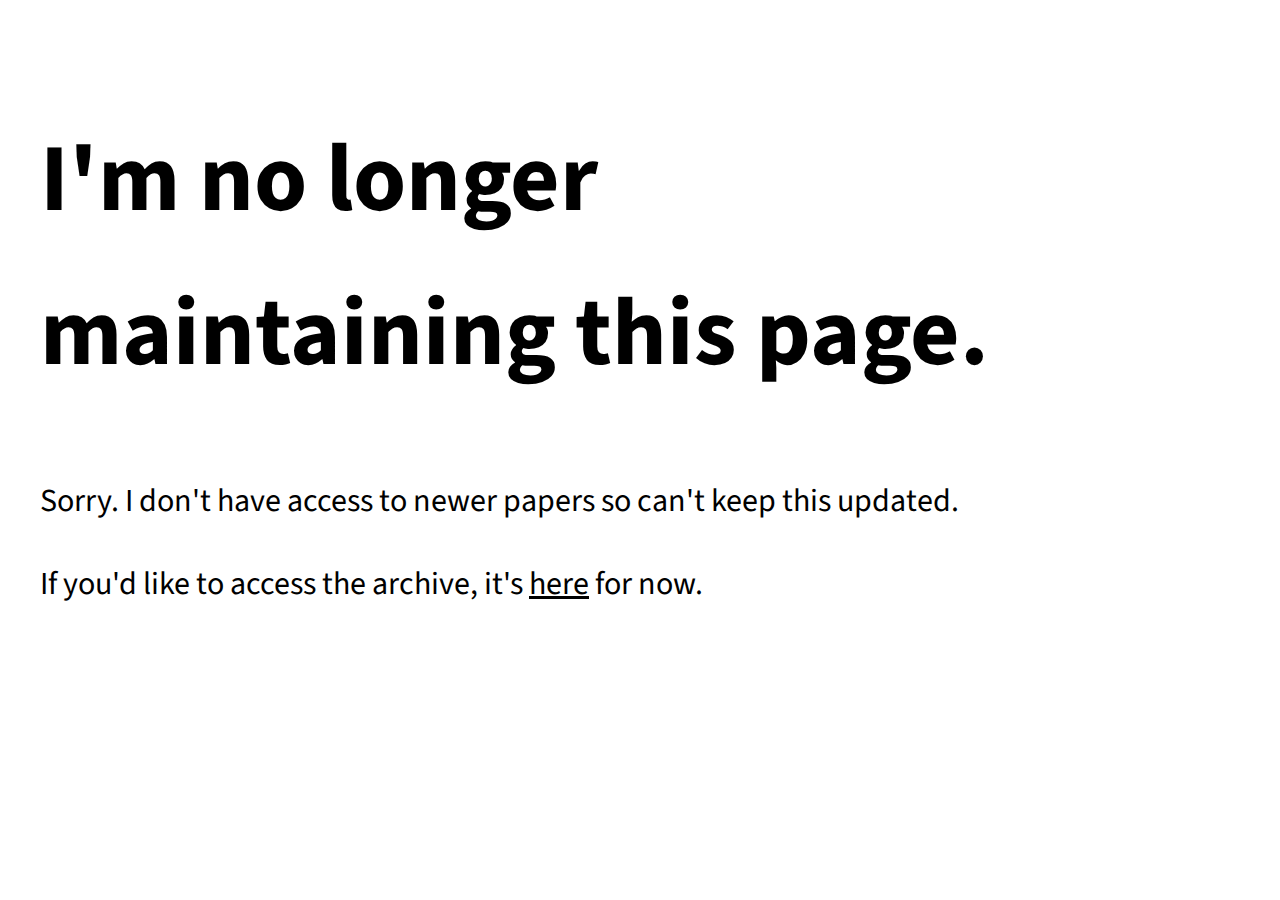
==== commit 26deae27: "Spring clean" ====
--- a/exam_papers/index.html
+++ b/exam_papers/index.html
@@ -1,115 +1,76 @@
+<!DOCTYPE HTML>
+<html>
 
-<html>
-	<head>
-		<title>Imperial EEE Exam Papers | Xav Kearney</title>
-		<meta charset='utf-8' />
-		<meta name='description' content='Organised collection of the Imperial Electrical & Electronic Engineering (EEE) past examination papers, from 2000-today.'>
-		<link rel='shortcut icon' href='../xklogo/logo.png'>
-		<meta name='author' content='Xav Kearney'>
-		<link href='https://fonts.googleapis.com/css?family=Roboto' rel='stylesheet'>
-	</head>
+<head>
+	<title>Xav Kearney</title>
+	<meta charset="utf-8" />
+	<link rel="shortcut icon" href="xklogo/logo.png">
+	<meta name="author" content="Xav Kearney">
+	<meta name="keywords"
+		content="xav,kearney,xavier,xjfk,xjk,xav kearney, xavier kearney,imperial,eee,london,uk,engineer,ai,ml">
+	<link rel="preconnect" href="https://fonts.googleapis.com">
+	<link rel="preconnect" href="https://fonts.gstatic.com" crossorigin>
+	<link href="https://fonts.googleapis.com/css2?family=Source+Sans+Pro:wght@300&display=swap" rel="stylesheet">
 	<style>
 		body {
-			font-family: 'Roboto', sans-serif;
-			overflow-y: scroll;
-			height: 100%;
-		}
-		summary {
-			cursor: pointer;
-		}
-		.year {
-			float: left;
-			margin-top: 5px;
-			margin-right: 10px;
-			margin-bottom: 40px;
-		}
-		.paper {
-			margin-left: 10px;
-		}
-		.banner {
-			position:fixed;
-			bottom: 0;
-			background-color:rgb(84, 95, 236);
-			width:100%;
-			color:white;
-			padding: 8px;
-			left: 0;
+			font-family: 'Source Sans Pro', sans-serif;
+			padding: 2rem;
+			line-height: 1.6;
+			max-width: 64rem;
 		}
 
-		.banner a {
-			color: white;
+		h1 {
+			font-size: 6rem;
 		}
-</style>
-	<body>
-<script>
-  (function(i,s,o,g,r,a,m){i['GoogleAnalyticsObject']=r;i[r]=i[r]||function(){
-  (i[r].q=i[r].q||[]).push(arguments)},i[r].l=1*new Date();a=s.createElement(o),
-  m=s.getElementsByTagName(o)[0];a.async=1;a.src=g;m.parentNode.insertBefore(a,m)
-  })(window,document,'script','https://www.google-analytics.com/analytics.js','ga');
 
-  ga('create', 'UA-96943011-1', 'auto');
-  ga('send', 'pageview');
+		p {
+			font-size: 2rem;
+		}
 
-</script>
-<!-- Global site tag (gtag.js) - Google Analytics -->
-<script async src='https://www.googletagmanager.com/gtag/js?id=UA-110453958-1'></script>
-<script>
-  window.dataLayer = window.dataLayer || [];
-  function gtag(){dataLayer.push(arguments);}
-  gtag('js', new Date());
+		/* unvisited link */
+		a:link {
+			color: black;
+		}
 
-  gtag('config', 'UA-110453958-1');
-  gtag('config', 'UA-96943011-1');
-</script>
+		/* visited link */
+		a:visited {
+			color: black;
+		}
 
-<!--[if lt IE 8]>
-<script src='details-element-polyfill.js'></script>
-<![endif]-->
-<!--[if IE 8]>
-<script src='details-element-polyfill.js'></script>
-<![endif]-->
-<!--[if gt IE 8]><!-->
-<script src='details-element-polyfill.js'></script>
-<!--<![endif]-->
-<details class='year'><summary>EE1</summary><details class='subject'><summary>01-Analysis-of-Circuits</summary><div style='line-height: 80%;margin-bottom: 10px;'><br><a class='paper' href='https://storage.cloud.google.com/eee-past-papers/EE1/01-Analysis-of-Circuits/2001.pdf'>2001</a></br><br><a class='paper' href='https://storage.cloud.google.com/eee-past-papers/EE1/01-Analysis-of-Circuits/2002.pdf'>2002</a></br><br><a class='paper' href='https://storage.cloud.google.com/eee-past-papers/EE1/01-Analysis-of-Circuits/2003.pdf'>2003</a></br><br><a class='paper' href='https://storage.cloud.google.com/eee-past-papers/EE1/01-Analysis-of-Circuits/2004.pdf'>2004</a></br><br><a class='paper' href='https://storage.cloud.google.com/eee-past-papers/EE1/01-Analysis-of-Circuits/2005.pdf'>2005</a></br><br><a class='paper' href='https://storage.cloud.google.com/eee-past-papers/EE1/01-Analysis-of-Circuits/2006.pdf'>2006</a></br><br><a class='paper' href='https://storage.cloud.google.com/eee-past-papers/EE1/01-Analysis-of-Circuits/2007.pdf'>2007</a></br><br><a class='paper' href='https://storage.cloud.google.com/eee-past-papers/EE1/01-Analysis-of-Circuits/2008.pdf'>2008</a></br><br><a class='paper' href='https://storage.cloud.google.com/eee-past-papers/EE1/01-Analysis-of-Circuits/2008_sols.pdf'>2008_sols</a></br><br><a class='paper' href='https://storage.cloud.google.com/eee-past-papers/EE1/01-Analysis-of-Circuits/2009.pdf'>2009</a></br><br><a class='paper' href='https://storage.cloud.google.com/eee-past-papers/EE1/01-Analysis-of-Circuits/2010.pdf'>2010</a></br><br><a class='paper' href='https://storage.cloud.google.com/eee-past-papers/EE1/01-Analysis-of-Circuits/2011.pdf'>2011</a></br><br><a class='paper' href='https://storage.cloud.google.com/eee-past-papers/EE1/01-Analysis-of-Circuits/2012.pdf'>2012</a></br><br><a class='paper' href='https://storage.cloud.google.com/eee-past-papers/EE1/01-Analysis-of-Circuits/2013.pdf'>2013</a></br><br><a class='paper' href='https://storage.cloud.google.com/eee-past-papers/EE1/01-Analysis-of-Circuits/2014.pdf'>2014</a></br><br><a class='paper' href='https://storage.cloud.google.com/eee-past-papers/EE1/01-Analysis-of-Circuits/2015.pdf'>2015</a></br><br><a class='paper' href='https://storage.cloud.google.com/eee-past-papers/EE1/01-Analysis-of-Circuits/2015_sols.pdf'>2015_sols</a></br><br><a class='paper' href='https://storage.cloud.google.com/eee-past-papers/EE1/01-Analysis-of-Circuits/2016.pdf'>2016</a></br><br><a class='paper' href='https://storage.cloud.google.com/eee-past-papers/EE1/01-Analysis-of-Circuits/2017.pdf'>2017</a></br><br><a class='paper' href='https://storage.cloud.google.com/eee-past-papers/EE1/01-Analysis-of-Circuits/2017_sols.pdf'>2017_sols</a></br><br><a class='paper' href='https://storage.cloud.google.com/eee-past-papers/EE1/01-Analysis-of-Circuits/2018.pdf'>2018</a></br><br><a class='paper' href='https://storage.cloud.google.com/eee-past-papers/EE1/01-Analysis-of-Circuits/2018_sols.pdf'>2018_sols</a></br></div></details><details class='subject'><summary>02-Digital</summary><div style='line-height: 80%;margin-bottom: 10px;'><br><a class='paper' href='https://storage.cloud.google.com/eee-past-papers/EE1/02-Digital/2001.pdf'>2001</a></br><br><a class='paper' href='https://storage.cloud.google.com/eee-past-papers/EE1/02-Digital/2002.pdf'>2002</a></br><br><a class='paper' href='https://storage.cloud.google.com/eee-past-papers/EE1/02-Digital/2003.pdf'>2003</a></br><br><a class='paper' href='https://storage.cloud.google.com/eee-past-papers/EE1/02-Digital/2004.pdf'>2004</a></br><br><a class='paper' href='https://storage.cloud.google.com/eee-past-papers/EE1/02-Digital/2005.pdf'>2005</a></br><br><a class='paper' href='https://storage.cloud.google.com/eee-past-papers/EE1/02-Digital/2006.pdf'>2006</a></br><br><a class='paper' href='https://storage.cloud.google.com/eee-past-papers/EE1/02-Digital/2007.pdf'>2007</a></br><br><a class='paper' href='https://storage.cloud.google.com/eee-past-papers/EE1/02-Digital/2008.pdf'>2008</a></br><br><a class='paper' href='https://storage.cloud.google.com/eee-past-papers/EE1/02-Digital/2008_sols.pdf'>2008_sols</a></br><br><a class='paper' href='https://storage.cloud.google.com/eee-past-papers/EE1/02-Digital/2009_sols.pdf'>2009_sols</a></br><br><a class='paper' href='https://storage.cloud.google.com/eee-past-papers/EE1/02-Digital/2010.pdf'>2010</a></br><br><a class='paper' href='https://storage.cloud.google.com/eee-past-papers/EE1/02-Digital/2011.pdf'>2011</a></br><br><a class='paper' href='https://storage.cloud.google.com/eee-past-papers/EE1/02-Digital/2012.pdf'>2012</a></br><br><a class='paper' href='https://storage.cloud.google.com/eee-past-papers/EE1/02-Digital/2013.pdf'>2013</a></br><br><a class='paper' href='https://storage.cloud.google.com/eee-past-papers/EE1/02-Digital/2014.pdf'>2014</a></br><br><a class='paper' href='https://storage.cloud.google.com/eee-past-papers/EE1/02-Digital/2014_sols.pdf'>2014_sols</a></br><br><a class='paper' href='https://storage.cloud.google.com/eee-past-papers/EE1/02-Digital/2015.pdf'>2015</a></br><br><a class='paper' href='https://storage.cloud.google.com/eee-past-papers/EE1/02-Digital/2015_sols.pdf'>2015_sols</a></br><br><a class='paper' href='https://storage.cloud.google.com/eee-past-papers/EE1/02-Digital/2016.pdf'>2016</a></br><br><a class='paper' href='https://storage.cloud.google.com/eee-past-papers/EE1/02-Digital/2016_sols.pdf'>2016_sols</a></br><br><a class='paper' href='https://storage.cloud.google.com/eee-past-papers/EE1/02-Digital/2017.pdf'>2017</a></br><br><a class='paper' href='https://storage.cloud.google.com/eee-past-papers/EE1/02-Digital/2017_sols.pdf'>2017_sols</a></br><br><a class='paper' href='https://storage.cloud.google.com/eee-past-papers/EE1/02-Digital/2018.pdf'>2018</a></br><br><a class='paper' href='https://storage.cloud.google.com/eee-past-papers/EE1/02-Digital/2018_sols.pdf'>2018_sols</a></br></div></details><details class='subject'><summary>03-Devices</summary><div style='line-height: 80%;margin-bottom: 10px;'><br><a class='paper' href='https://storage.cloud.google.com/eee-past-papers/EE1/03-Devices/2001.pdf'>2001</a></br><br><a class='paper' href='https://storage.cloud.google.com/eee-past-papers/EE1/03-Devices/2002.pdf'>2002</a></br><br><a class='paper' href='https://storage.cloud.google.com/eee-past-papers/EE1/03-Devices/2003.pdf'>2003</a></br><br><a class='paper' href='https://storage.cloud.google.com/eee-past-papers/EE1/03-Devices/2004.pdf'>2004</a></br><br><a class='paper' href='https://storage.cloud.google.com/eee-past-papers/EE1/03-Devices/2005.pdf'>2005</a></br><br><a class='paper' href='https://storage.cloud.google.com/eee-past-papers/EE1/03-Devices/2006.pdf'>2006</a></br><br><a class='paper' href='https://storage.cloud.google.com/eee-past-papers/EE1/03-Devices/2007.pdf'>2007</a></br><br><a class='paper' href='https://storage.cloud.google.com/eee-past-papers/EE1/03-Devices/2008.pdf'>2008</a></br><br><a class='paper' href='https://storage.cloud.google.com/eee-past-papers/EE1/03-Devices/2008_sols.pdf'>2008_sols</a></br><br><a class='paper' href='https://storage.cloud.google.com/eee-past-papers/EE1/03-Devices/2009.pdf'>2009</a></br><br><a class='paper' href='https://storage.cloud.google.com/eee-past-papers/EE1/03-Devices/2010.pdf'>2010</a></br><br><a class='paper' href='https://storage.cloud.google.com/eee-past-papers/EE1/03-Devices/2011.pdf'>2011</a></br><br><a class='paper' href='https://storage.cloud.google.com/eee-past-papers/EE1/03-Devices/2012.pdf'>2012</a></br><br><a class='paper' href='https://storage.cloud.google.com/eee-past-papers/EE1/03-Devices/2013.pdf'>2013</a></br><br><a class='paper' href='https://storage.cloud.google.com/eee-past-papers/EE1/03-Devices/2013_sols.pdf'>2013_sols</a></br><br><a class='paper' href='https://storage.cloud.google.com/eee-past-papers/EE1/03-Devices/2014.pdf'>2014</a></br><br><a class='paper' href='https://storage.cloud.google.com/eee-past-papers/EE1/03-Devices/2014_sols.pdf'>2014_sols</a></br><br><a class='paper' href='https://storage.cloud.google.com/eee-past-papers/EE1/03-Devices/2015.pdf'>2015</a></br><br><a class='paper' href='https://storage.cloud.google.com/eee-past-papers/EE1/03-Devices/2015_sols.pdf'>2015_sols</a></br><br><a class='paper' href='https://storage.cloud.google.com/eee-past-papers/EE1/03-Devices/2016.pdf'>2016</a></br><br><a class='paper' href='https://storage.cloud.google.com/eee-past-papers/EE1/03-Devices/2016_sols.pdf'>2016_sols</a></br><br><a class='paper' href='https://storage.cloud.google.com/eee-past-papers/EE1/03-Devices/2017.pdf'>2017</a></br><br><a class='paper' href='https://storage.cloud.google.com/eee-past-papers/EE1/03-Devices/2017_ann.pdf'>2017_ann</a></br><br><a class='paper' href='https://storage.cloud.google.com/eee-past-papers/EE1/03-Devices/2017_sols.pdf'>2017_sols</a></br><br><a class='paper' href='https://storage.cloud.google.com/eee-past-papers/EE1/03-Devices/2018.pdf'>2018</a></br><br><a class='paper' href='https://storage.cloud.google.com/eee-past-papers/EE1/03-Devices/2018_sols.pdf'>2018_sols</a></br><br><a class='paper' href='https://storage.cloud.google.com/eee-past-papers/EE1/03-Devices/sample.pdf'>sample</a></br><br><a class='paper' href='https://storage.cloud.google.com/eee-past-papers/EE1/03-Devices/sample_sols.pdf'>sample_sols</a></br></div></details><details class='subject'><summary>04-Analogue</summary><div style='line-height: 80%;margin-bottom: 10px;'><br><a class='paper' href='https://storage.cloud.google.com/eee-past-papers/EE1/04-Analogue/2001.pdf'>2001</a></br><br><a class='paper' href='https://storage.cloud.google.com/eee-past-papers/EE1/04-Analogue/2002.pdf'>2002</a></br><br><a class='paper' href='https://storage.cloud.google.com/eee-past-papers/EE1/04-Analogue/2003.pdf'>2003</a></br><br><a class='paper' href='https://storage.cloud.google.com/eee-past-papers/EE1/04-Analogue/2004.pdf'>2004</a></br><br><a class='paper' href='https://storage.cloud.google.com/eee-past-papers/EE1/04-Analogue/2005.pdf'>2005</a></br><br><a class='paper' href='https://storage.cloud.google.com/eee-past-papers/EE1/04-Analogue/2006.pdf'>2006</a></br><br><a class='paper' href='https://storage.cloud.google.com/eee-past-papers/EE1/04-Analogue/2007.pdf'>2007</a></br><br><a class='paper' href='https://storage.cloud.google.com/eee-past-papers/EE1/04-Analogue/2008.pdf'>2008</a></br><br><a class='paper' href='https://storage.cloud.google.com/eee-past-papers/EE1/04-Analogue/2008_sols.pdf'>2008_sols</a></br><br><a class='paper' href='https://storage.cloud.google.com/eee-past-papers/EE1/04-Analogue/2009.pdf'>2009</a></br><br><a class='paper' href='https://storage.cloud.google.com/eee-past-papers/EE1/04-Analogue/2010.pdf'>2010</a></br><br><a class='paper' href='https://storage.cloud.google.com/eee-past-papers/EE1/04-Analogue/2011.pdf'>2011</a></br><br><a class='paper' href='https://storage.cloud.google.com/eee-past-papers/EE1/04-Analogue/2012.pdf'>2012</a></br><br><a class='paper' href='https://storage.cloud.google.com/eee-past-papers/EE1/04-Analogue/2013.pdf'>2013</a></br><br><a class='paper' href='https://storage.cloud.google.com/eee-past-papers/EE1/04-Analogue/2014.pdf'>2014</a></br><br><a class='paper' href='https://storage.cloud.google.com/eee-past-papers/EE1/04-Analogue/2014_sols.pdf'>2014_sols</a></br><br><a class='paper' href='https://storage.cloud.google.com/eee-past-papers/EE1/04-Analogue/2015.pdf'>2015</a></br><br><a class='paper' href='https://storage.cloud.google.com/eee-past-papers/EE1/04-Analogue/2015_sols.pdf'>2015_sols</a></br><br><a class='paper' href='https://storage.cloud.google.com/eee-past-papers/EE1/04-Analogue/2016.pdf'>2016</a></br><br><a class='paper' href='https://storage.cloud.google.com/eee-past-papers/EE1/04-Analogue/2017.pdf'>2017</a></br><br><a class='paper' href='https://storage.cloud.google.com/eee-past-papers/EE1/04-Analogue/2017_sols.pdf'>2017_sols</a></br><br><a class='paper' href='https://storage.cloud.google.com/eee-past-papers/EE1/04-Analogue/2018.pdf'>2018</a></br><br><a class='paper' href='https://storage.cloud.google.com/eee-past-papers/EE1/04-Analogue/2018_sols.pdf'>2018_sols</a></br></div></details><details class='subject'><summary>05-Energy-Conversion</summary><div style='line-height: 80%;margin-bottom: 10px;'><br><a class='paper' href='https://storage.cloud.google.com/eee-past-papers/EE1/05-Energy-Conversion/2001.pdf'>2001</a></br><br><a class='paper' href='https://storage.cloud.google.com/eee-past-papers/EE1/05-Energy-Conversion/2002.pdf'>2002</a></br><br><a class='paper' href='https://storage.cloud.google.com/eee-past-papers/EE1/05-Energy-Conversion/2003.pdf'>2003</a></br><br><a class='paper' href='https://storage.cloud.google.com/eee-past-papers/EE1/05-Energy-Conversion/2004.pdf'>2004</a></br><br><a class='paper' href='https://storage.cloud.google.com/eee-past-papers/EE1/05-Energy-Conversion/2005.pdf'>2005</a></br><br><a class='paper' href='https://storage.cloud.google.com/eee-past-papers/EE1/05-Energy-Conversion/2006.pdf'>2006</a></br><br><a class='paper' href='https://storage.cloud.google.com/eee-past-papers/EE1/05-Energy-Conversion/2007.pdf'>2007</a></br><br><a class='paper' href='https://storage.cloud.google.com/eee-past-papers/EE1/05-Energy-Conversion/2008.pdf'>2008</a></br><br><a class='paper' href='https://storage.cloud.google.com/eee-past-papers/EE1/05-Energy-Conversion/2008_sols.pdf'>2008_sols</a></br><br><a class='paper' href='https://storage.cloud.google.com/eee-past-papers/EE1/05-Energy-Conversion/2009.pdf'>2009</a></br><br><a class='paper' href='https://storage.cloud.google.com/eee-past-papers/EE1/05-Energy-Conversion/2010.pdf'>2010</a></br><br><a class='paper' href='https://storage.cloud.google.com/eee-past-papers/EE1/05-Energy-Conversion/2011.pdf'>2011</a></br><br><a class='paper' href='https://storage.cloud.google.com/eee-past-papers/EE1/05-Energy-Conversion/2013.pdf'>2013</a></br><br><a class='paper' href='https://storage.cloud.google.com/eee-past-papers/EE1/05-Energy-Conversion/2014.pdf'>2014</a></br><br><a class='paper' href='https://storage.cloud.google.com/eee-past-papers/EE1/05-Energy-Conversion/2014_sols.pdf'>2014_sols</a></br><br><a class='paper' href='https://storage.cloud.google.com/eee-past-papers/EE1/05-Energy-Conversion/2015.pdf'>2015</a></br><br><a class='paper' href='https://storage.cloud.google.com/eee-past-papers/EE1/05-Energy-Conversion/2015_sols.pdf'>2015_sols</a></br><br><a class='paper' href='https://storage.cloud.google.com/eee-past-papers/EE1/05-Energy-Conversion/2016.pdf'>2016</a></br><br><a class='paper' href='https://storage.cloud.google.com/eee-past-papers/EE1/05-Energy-Conversion/2016_sols.pdf'>2016_sols</a></br><br><a class='paper' href='https://storage.cloud.google.com/eee-past-papers/EE1/05-Energy-Conversion/2017.pdf'>2017</a></br><br><a class='paper' href='https://storage.cloud.google.com/eee-past-papers/EE1/05-Energy-Conversion/2017_ann.pdf'>2017_ann</a></br><br><a class='paper' href='https://storage.cloud.google.com/eee-past-papers/EE1/05-Energy-Conversion/2017_sols.pdf'>2017_sols</a></br><br><a class='paper' href='https://storage.cloud.google.com/eee-past-papers/EE1/05-Energy-Conversion/2018.pdf'>2018</a></br><br><a class='paper' href='https://storage.cloud.google.com/eee-past-papers/EE1/05-Energy-Conversion/2018_sols.pdf'>2018_sols</a></br></div></details><details class='subject'><summary>06-Signals-Communications</summary><div style='line-height: 80%;margin-bottom: 10px;'><br><a class='paper' href='https://storage.cloud.google.com/eee-past-papers/EE1/06-Signals-Communications/2002.pdf'>2002</a></br><br><a class='paper' href='https://storage.cloud.google.com/eee-past-papers/EE1/06-Signals-Communications/2003.pdf'>2003</a></br><br><a class='paper' href='https://storage.cloud.google.com/eee-past-papers/EE1/06-Signals-Communications/2004.pdf'>2004</a></br><br><a class='paper' href='https://storage.cloud.google.com/eee-past-papers/EE1/06-Signals-Communications/2005.pdf'>2005</a></br><br><a class='paper' href='https://storage.cloud.google.com/eee-past-papers/EE1/06-Signals-Communications/2006.pdf'>2006</a></br><br><a class='paper' href='https://storage.cloud.google.com/eee-past-papers/EE1/06-Signals-Communications/2007.pdf'>2007</a></br><br><a class='paper' href='https://storage.cloud.google.com/eee-past-papers/EE1/06-Signals-Communications/2008.pdf'>2008</a></br><br><a class='paper' href='https://storage.cloud.google.com/eee-past-papers/EE1/06-Signals-Communications/2008_sols.pdf'>2008_sols</a></br><br><a class='paper' href='https://storage.cloud.google.com/eee-past-papers/EE1/06-Signals-Communications/2009.pdf'>2009</a></br><br><a class='paper' href='https://storage.cloud.google.com/eee-past-papers/EE1/06-Signals-Communications/2010.pdf'>2010</a></br><br><a class='paper' href='https://storage.cloud.google.com/eee-past-papers/EE1/06-Signals-Communications/2011.pdf'>2011</a></br><br><a class='paper' href='https://storage.cloud.google.com/eee-past-papers/EE1/06-Signals-Communications/2012.pdf'>2012</a></br><br><a class='paper' href='https://storage.cloud.google.com/eee-past-papers/EE1/06-Signals-Communications/2013.pdf'>2013</a></br><br><a class='paper' href='https://storage.cloud.google.com/eee-past-papers/EE1/06-Signals-Communications/2014.pdf'>2014</a></br><br><a class='paper' href='https://storage.cloud.google.com/eee-past-papers/EE1/06-Signals-Communications/2014_sols.pdf'>2014_sols</a></br><br><a class='paper' href='https://storage.cloud.google.com/eee-past-papers/EE1/06-Signals-Communications/2015.pdf'>2015</a></br><br><a class='paper' href='https://storage.cloud.google.com/eee-past-papers/EE1/06-Signals-Communications/2015_sols.pdf'>2015_sols</a></br><br><a class='paper' href='https://storage.cloud.google.com/eee-past-papers/EE1/06-Signals-Communications/2016.pdf'>2016</a></br><br><a class='paper' href='https://storage.cloud.google.com/eee-past-papers/EE1/06-Signals-Communications/2016_sols.pdf'>2016_sols</a></br><br><a class='paper' href='https://storage.cloud.google.com/eee-past-papers/EE1/06-Signals-Communications/2017.pdf'>2017</a></br><br><a class='paper' href='https://storage.cloud.google.com/eee-past-papers/EE1/06-Signals-Communications/2017_sols.pdf'>2017_sols</a></br><br><a class='paper' href='https://storage.cloud.google.com/eee-past-papers/EE1/06-Signals-Communications/2018.pdf'>2018</a></br><br><a class='paper' href='https://storage.cloud.google.com/eee-past-papers/EE1/06-Signals-Communications/2018_sols.pdf'>2018_sols</a></br></div></details><details class='subject'><summary>08-Software-Engineering</summary><div style='line-height: 80%;margin-bottom: 10px;'><br><a class='paper' href='https://storage.cloud.google.com/eee-past-papers/EE1/08-Software-Engineering/2002.pdf'>2002</a></br><br><a class='paper' href='https://storage.cloud.google.com/eee-past-papers/EE1/08-Software-Engineering/2003.pdf'>2003</a></br><br><a class='paper' href='https://storage.cloud.google.com/eee-past-papers/EE1/08-Software-Engineering/2004.pdf'>2004</a></br><br><a class='paper' href='https://storage.cloud.google.com/eee-past-papers/EE1/08-Software-Engineering/2005.pdf'>2005</a></br><br><a class='paper' href='https://storage.cloud.google.com/eee-past-papers/EE1/08-Software-Engineering/2006.pdf'>2006</a></br><br><a class='paper' href='https://storage.cloud.google.com/eee-past-papers/EE1/08-Software-Engineering/2007.pdf'>2007</a></br><br><a class='paper' href='https://storage.cloud.google.com/eee-past-papers/EE1/08-Software-Engineering/2008.pdf'>2008</a></br><br><a class='paper' href='https://storage.cloud.google.com/eee-past-papers/EE1/08-Software-Engineering/2008_sols.pdf'>2008_sols</a></br><br><a class='paper' href='https://storage.cloud.google.com/eee-past-papers/EE1/08-Software-Engineering/2009.pdf'>2009</a></br><br><a class='paper' href='https://storage.cloud.google.com/eee-past-papers/EE1/08-Software-Engineering/2011.pdf'>2011</a></br><br><a class='paper' href='https://storage.cloud.google.com/eee-past-papers/EE1/08-Software-Engineering/2014.pdf'>2014</a></br><br><a class='paper' href='https://storage.cloud.google.com/eee-past-papers/EE1/08-Software-Engineering/2014_sols.pdf'>2014_sols</a></br><br><a class='paper' href='https://storage.cloud.google.com/eee-past-papers/EE1/08-Software-Engineering/2015.pdf'>2015</a></br><br><a class='paper' href='https://storage.cloud.google.com/eee-past-papers/EE1/08-Software-Engineering/2015_sols.pdf'>2015_sols</a></br></div></details><details class='subject'><summary>09A-Computer-Architecture</summary><div style='line-height: 80%;margin-bottom: 10px;'><br><a class='paper' href='https://storage.cloud.google.com/eee-past-papers/EE1/09A-Computer-Architecture/2002.pdf'>2002</a></br><br><a class='paper' href='https://storage.cloud.google.com/eee-past-papers/EE1/09A-Computer-Architecture/2003.pdf'>2003</a></br><br><a class='paper' href='https://storage.cloud.google.com/eee-past-papers/EE1/09A-Computer-Architecture/2004.pdf'>2004</a></br><br><a class='paper' href='https://storage.cloud.google.com/eee-past-papers/EE1/09A-Computer-Architecture/2005.pdf'>2005</a></br><br><a class='paper' href='https://storage.cloud.google.com/eee-past-papers/EE1/09A-Computer-Architecture/2006.pdf'>2006</a></br><br><a class='paper' href='https://storage.cloud.google.com/eee-past-papers/EE1/09A-Computer-Architecture/2007.pdf'>2007</a></br><br><a class='paper' href='https://storage.cloud.google.com/eee-past-papers/EE1/09A-Computer-Architecture/2008.pdf'>2008</a></br><br><a class='paper' href='https://storage.cloud.google.com/eee-past-papers/EE1/09A-Computer-Architecture/2008_sols.pdf'>2008_sols</a></br><br><a class='paper' href='https://storage.cloud.google.com/eee-past-papers/EE1/09A-Computer-Architecture/2009.pdf'>2009</a></br><br><a class='paper' href='https://storage.cloud.google.com/eee-past-papers/EE1/09A-Computer-Architecture/2011.pdf'>2011</a></br><br><a class='paper' href='https://storage.cloud.google.com/eee-past-papers/EE1/09A-Computer-Architecture/2013_sols.pdf'>2013_sols</a></br><br><a class='paper' href='https://storage.cloud.google.com/eee-past-papers/EE1/09A-Computer-Architecture/2014.pdf'>2014</a></br><br><a class='paper' href='https://storage.cloud.google.com/eee-past-papers/EE1/09A-Computer-Architecture/2014_sols.pdf'>2014_sols</a></br><br><a class='paper' href='https://storage.cloud.google.com/eee-past-papers/EE1/09A-Computer-Architecture/2015.pdf'>2015</a></br><br><a class='paper' href='https://storage.cloud.google.com/eee-past-papers/EE1/09A-Computer-Architecture/2016.pdf'>2016</a></br><br><a class='paper' href='https://storage.cloud.google.com/eee-past-papers/EE1/09A-Computer-Architecture/2016_sols.pdf'>2016_sols</a></br></div></details><details class='subject'><summary>09B-Operating-Systems</summary><div style='line-height: 80%;margin-bottom: 10px;'><br><a class='paper' href='https://storage.cloud.google.com/eee-past-papers/EE1/09B-Operating-Systems/2014.pdf'>2014</a></br><br><a class='paper' href='https://storage.cloud.google.com/eee-past-papers/EE1/09B-Operating-Systems/2014_sols.pdf'>2014_sols</a></br><br><a class='paper' href='https://storage.cloud.google.com/eee-past-papers/EE1/09B-Operating-Systems/2017.pdf'>2017</a></br><br><a class='paper' href='https://storage.cloud.google.com/eee-past-papers/EE1/09B-Operating-Systems/2017_ann.pdf'>2017_ann</a></br><br><a class='paper' href='https://storage.cloud.google.com/eee-past-papers/EE1/09B-Operating-Systems/2017_sols.pdf'>2017_sols</a></br><br><a class='paper' href='https://storage.cloud.google.com/eee-past-papers/EE1/09B-Operating-Systems/2018.pdf'>2018</a></br><br><a class='paper' href='https://storage.cloud.google.com/eee-past-papers/EE1/09B-Operating-Systems/2018_sols.pdf'>2018_sols</a></br></div></details><details class='subject'><summary>10A-Mathematics</summary><div style='line-height: 80%;margin-bottom: 10px;'><br><a class='paper' href='https://storage.cloud.google.com/eee-past-papers/EE1/10A-Mathematics/2001.pdf'>2001</a></br><br><a class='paper' href='https://storage.cloud.google.com/eee-past-papers/EE1/10A-Mathematics/2002.pdf'>2002</a></br><br><a class='paper' href='https://storage.cloud.google.com/eee-past-papers/EE1/10A-Mathematics/2003.pdf'>2003</a></br><br><a class='paper' href='https://storage.cloud.google.com/eee-past-papers/EE1/10A-Mathematics/2003_sols.pdf'>2003_sols</a></br><br><a class='paper' href='https://storage.cloud.google.com/eee-past-papers/EE1/10A-Mathematics/2004.pdf'>2004</a></br><br><a class='paper' href='https://storage.cloud.google.com/eee-past-papers/EE1/10A-Mathematics/2005.pdf'>2005</a></br><br><a class='paper' href='https://storage.cloud.google.com/eee-past-papers/EE1/10A-Mathematics/2006.pdf'>2006</a></br><br><a class='paper' href='https://storage.cloud.google.com/eee-past-papers/EE1/10A-Mathematics/2007.pdf'>2007</a></br><br><a class='paper' href='https://storage.cloud.google.com/eee-past-papers/EE1/10A-Mathematics/2008.pdf'>2008</a></br><br><a class='paper' href='https://storage.cloud.google.com/eee-past-papers/EE1/10A-Mathematics/2008_sols.pdf'>2008_sols</a></br><br><a class='paper' href='https://storage.cloud.google.com/eee-past-papers/EE1/10A-Mathematics/2009.pdf'>2009</a></br><br><a class='paper' href='https://storage.cloud.google.com/eee-past-papers/EE1/10A-Mathematics/2009_EIE.pdf'>2009_EIE</a></br><br><a class='paper' href='https://storage.cloud.google.com/eee-past-papers/EE1/10A-Mathematics/2010.pdf'>2010</a></br><br><a class='paper' href='https://storage.cloud.google.com/eee-past-papers/EE1/10A-Mathematics/2011.pdf'>2011</a></br><br><a class='paper' href='https://storage.cloud.google.com/eee-past-papers/EE1/10A-Mathematics/2012.pdf'>2012</a></br><br><a class='paper' href='https://storage.cloud.google.com/eee-past-papers/EE1/10A-Mathematics/2014.pdf'>2014</a></br><br><a class='paper' href='https://storage.cloud.google.com/eee-past-papers/EE1/10A-Mathematics/2015.pdf'>2015</a></br><br><a class='paper' href='https://storage.cloud.google.com/eee-past-papers/EE1/10A-Mathematics/2015_sols.pdf'>2015_sols</a></br><br><a class='paper' href='https://storage.cloud.google.com/eee-past-papers/EE1/10A-Mathematics/2016.pdf'>2016</a></br><br><a class='paper' href='https://storage.cloud.google.com/eee-past-papers/EE1/10A-Mathematics/2016_sols.pdf'>2016_sols</a></br><br><a class='paper' href='https://storage.cloud.google.com/eee-past-papers/EE1/10A-Mathematics/2017.pdf'>2017</a></br><br><a class='paper' href='https://storage.cloud.google.com/eee-past-papers/EE1/10A-Mathematics/2017_ann.pdf'>2017_ann</a></br><br><a class='paper' href='https://storage.cloud.google.com/eee-past-papers/EE1/10A-Mathematics/2017_sols.pdf'>2017_sols</a></br><br><a class='paper' href='https://storage.cloud.google.com/eee-past-papers/EE1/10A-Mathematics/2018.pdf'>2018</a></br><br><a class='paper' href='https://storage.cloud.google.com/eee-past-papers/EE1/10A-Mathematics/2018_sols.pdf'>2018_sols</a></br></div></details><details class='subject'><summary>10B-Mathematics</summary><div style='line-height: 80%;margin-bottom: 10px;'><br><a class='paper' href='https://storage.cloud.google.com/eee-past-papers/EE1/10B-Mathematics/2001.pdf'>2001</a></br><br><a class='paper' href='https://storage.cloud.google.com/eee-past-papers/EE1/10B-Mathematics/2002.pdf'>2002</a></br><br><a class='paper' href='https://storage.cloud.google.com/eee-past-papers/EE1/10B-Mathematics/2003.pdf'>2003</a></br><br><a class='paper' href='https://storage.cloud.google.com/eee-past-papers/EE1/10B-Mathematics/2003_sols.pdf'>2003_sols</a></br><br><a class='paper' href='https://storage.cloud.google.com/eee-past-papers/EE1/10B-Mathematics/2004.pdf'>2004</a></br><br><a class='paper' href='https://storage.cloud.google.com/eee-past-papers/EE1/10B-Mathematics/2005.pdf'>2005</a></br><br><a class='paper' href='https://storage.cloud.google.com/eee-past-papers/EE1/10B-Mathematics/2006.pdf'>2006</a></br><br><a class='paper' href='https://storage.cloud.google.com/eee-past-papers/EE1/10B-Mathematics/2007.pdf'>2007</a></br><br><a class='paper' href='https://storage.cloud.google.com/eee-past-papers/EE1/10B-Mathematics/2009.pdf'>2009</a></br><br><a class='paper' href='https://storage.cloud.google.com/eee-past-papers/EE1/10B-Mathematics/2010.pdf'>2010</a></br><br><a class='paper' href='https://storage.cloud.google.com/eee-past-papers/EE1/10B-Mathematics/2011.pdf'>2011</a></br><br><a class='paper' href='https://storage.cloud.google.com/eee-past-papers/EE1/10B-Mathematics/2012.pdf'>2012</a></br><br><a class='paper' href='https://storage.cloud.google.com/eee-past-papers/EE1/10B-Mathematics/2014.pdf'>2014</a></br><br><a class='paper' href='https://storage.cloud.google.com/eee-past-papers/EE1/10B-Mathematics/2014_sols.pdf'>2014_sols</a></br><br><a class='paper' href='https://storage.cloud.google.com/eee-past-papers/EE1/10B-Mathematics/2015.pdf'>2015</a></br><br><a class='paper' href='https://storage.cloud.google.com/eee-past-papers/EE1/10B-Mathematics/2015_sols.pdf'>2015_sols</a></br><br><a class='paper' href='https://storage.cloud.google.com/eee-past-papers/EE1/10B-Mathematics/2016.pdf'>2016</a></br><br><a class='paper' href='https://storage.cloud.google.com/eee-past-papers/EE1/10B-Mathematics/2016_sols.pdf'>2016_sols</a></br><br><a class='paper' href='https://storage.cloud.google.com/eee-past-papers/EE1/10B-Mathematics/2017.pdf'>2017</a></br><br><a class='paper' href='https://storage.cloud.google.com/eee-past-papers/EE1/10B-Mathematics/2017_ann.pdf'>2017_ann</a></br><br><a class='paper' href='https://storage.cloud.google.com/eee-past-papers/EE1/10B-Mathematics/2017_sols.pdf'>2017_sols</a></br><br><a class='paper' href='https://storage.cloud.google.com/eee-past-papers/EE1/10B-Mathematics/2018.pdf'>2018</a></br><br><a class='paper' href='https://storage.cloud.google.com/eee-past-papers/EE1/10B-Mathematics/2018_sols.pdf'>2018_sols</a></br></div></details></details><details class='year'><summary>EE2</summary><details class='subject'><summary>01-Digital</summary><div style='line-height: 80%;margin-bottom: 10px;'><br><a class='paper' href='https://storage.cloud.google.com/eee-past-papers/EE2/01-Digital/2000.pdf'>2000</a></br><br><a class='paper' href='https://storage.cloud.google.com/eee-past-papers/EE2/01-Digital/2001.pdf'>2001</a></br><br><a class='paper' href='https://storage.cloud.google.com/eee-past-papers/EE2/01-Digital/2002.pdf'>2002</a></br><br><a class='paper' href='https://storage.cloud.google.com/eee-past-papers/EE2/01-Digital/2003.pdf'>2003</a></br><br><a class='paper' href='https://storage.cloud.google.com/eee-past-papers/EE2/01-Digital/2004.pdf'>2004</a></br><br><a class='paper' href='https://storage.cloud.google.com/eee-past-papers/EE2/01-Digital/2005.pdf'>2005</a></br><br><a class='paper' href='https://storage.cloud.google.com/eee-past-papers/EE2/01-Digital/2006.pdf'>2006</a></br><br><a class='paper' href='https://storage.cloud.google.com/eee-past-papers/EE2/01-Digital/2007.pdf'>2007</a></br><br><a class='paper' href='https://storage.cloud.google.com/eee-past-papers/EE2/01-Digital/2008.pdf'>2008</a></br><br><a class='paper' href='https://storage.cloud.google.com/eee-past-papers/EE2/01-Digital/2008_sols.pdf'>2008_sols</a></br><br><a class='paper' href='https://storage.cloud.google.com/eee-past-papers/EE2/01-Digital/2009.pdf'>2009</a></br><br><a class='paper' href='https://storage.cloud.google.com/eee-past-papers/EE2/01-Digital/2010.pdf'>2010</a></br><br><a class='paper' href='https://storage.cloud.google.com/eee-past-papers/EE2/01-Digital/2011.pdf'>2011</a></br><br><a class='paper' href='https://storage.cloud.google.com/eee-past-papers/EE2/01-Digital/2012.pdf'>2012</a></br><br><a class='paper' href='https://storage.cloud.google.com/eee-past-papers/EE2/01-Digital/2013.pdf'>2013</a></br><br><a class='paper' href='https://storage.cloud.google.com/eee-past-papers/EE2/01-Digital/2014.pdf'>2014</a></br><br><a class='paper' href='https://storage.cloud.google.com/eee-past-papers/EE2/01-Digital/2014_sols.pdf'>2014_sols</a></br><br><a class='paper' href='https://storage.cloud.google.com/eee-past-papers/EE2/01-Digital/2015.pdf'>2015</a></br><br><a class='paper' href='https://storage.cloud.google.com/eee-past-papers/EE2/01-Digital/2015_sols.pdf'>2015_sols</a></br><br><a class='paper' href='https://storage.cloud.google.com/eee-past-papers/EE2/01-Digital/2016.pdf'>2016</a></br><br><a class='paper' href='https://storage.cloud.google.com/eee-past-papers/EE2/01-Digital/2016_sols.pdf'>2016_sols</a></br><br><a class='paper' href='https://storage.cloud.google.com/eee-past-papers/EE2/01-Digital/2018.pdf'>2018</a></br><br><a class='paper' href='https://storage.cloud.google.com/eee-past-papers/EE2/01-Digital/2018_sols.pdf'>2018_sols</a></br></div></details><details class='subject'><summary>02-Analogue</summary><div style='line-height: 80%;margin-bottom: 10px;'><br><a class='paper' href='https://storage.cloud.google.com/eee-past-papers/EE2/02-Analogue/2000.pdf'>2000</a></br><br><a class='paper' href='https://storage.cloud.google.com/eee-past-papers/EE2/02-Analogue/2001.pdf'>2001</a></br><br><a class='paper' href='https://storage.cloud.google.com/eee-past-papers/EE2/02-Analogue/2003.pdf'>2003</a></br><br><a class='paper' href='https://storage.cloud.google.com/eee-past-papers/EE2/02-Analogue/2005.pdf'>2005</a></br><br><a class='paper' href='https://storage.cloud.google.com/eee-past-papers/EE2/02-Analogue/2006.pdf'>2006</a></br><br><a class='paper' href='https://storage.cloud.google.com/eee-past-papers/EE2/02-Analogue/2007.pdf'>2007</a></br><br><a class='paper' href='https://storage.cloud.google.com/eee-past-papers/EE2/02-Analogue/2008.pdf'>2008</a></br><br><a class='paper' href='https://storage.cloud.google.com/eee-past-papers/EE2/02-Analogue/2008_sols.pdf'>2008_sols</a></br><br><a class='paper' href='https://storage.cloud.google.com/eee-past-papers/EE2/02-Analogue/2009.pdf'>2009</a></br><br><a class='paper' href='https://storage.cloud.google.com/eee-past-papers/EE2/02-Analogue/2010.pdf'>2010</a></br><br><a class='paper' href='https://storage.cloud.google.com/eee-past-papers/EE2/02-Analogue/2011.pdf'>2011</a></br><br><a class='paper' href='https://storage.cloud.google.com/eee-past-papers/EE2/02-Analogue/2012.pdf'>2012</a></br><br><a class='paper' href='https://storage.cloud.google.com/eee-past-papers/EE2/02-Analogue/2013.pdf'>2013</a></br><br><a class='paper' href='https://storage.cloud.google.com/eee-past-papers/EE2/02-Analogue/2014.pdf'>2014</a></br><br><a class='paper' href='https://storage.cloud.google.com/eee-past-papers/EE2/02-Analogue/2014_sols.pdf'>2014_sols</a></br><br><a class='paper' href='https://storage.cloud.google.com/eee-past-papers/EE2/02-Analogue/2015.pdf'>2015</a></br><br><a class='paper' href='https://storage.cloud.google.com/eee-past-papers/EE2/02-Analogue/2015_sols.pdf'>2015_sols</a></br><br><a class='paper' href='https://storage.cloud.google.com/eee-past-papers/EE2/02-Analogue/2016.pdf'>2016</a></br><br><a class='paper' href='https://storage.cloud.google.com/eee-past-papers/EE2/02-Analogue/2016_sols.pdf'>2016_sols</a></br><br><a class='paper' href='https://storage.cloud.google.com/eee-past-papers/EE2/02-Analogue/2017.pdf'>2017</a></br><br><a class='paper' href='https://storage.cloud.google.com/eee-past-papers/EE2/02-Analogue/2017_ann.pdf'>2017_ann</a></br><br><a class='paper' href='https://storage.cloud.google.com/eee-past-papers/EE2/02-Analogue/2017_sols.pdf'>2017_sols</a></br><br><a class='paper' href='https://storage.cloud.google.com/eee-past-papers/EE2/02-Analogue/2018.pdf'>2018</a></br><br><a class='paper' href='https://storage.cloud.google.com/eee-past-papers/EE2/02-Analogue/2018_ann.pdf'>2018_ann</a></br><br><a class='paper' href='https://storage.cloud.google.com/eee-past-papers/EE2/02-Analogue/2018_sols.pdf'>2018_sols</a></br><br><a class='paper' href='https://storage.cloud.google.com/eee-past-papers/EE2/02-Analogue/sample1.pdf'>sample1</a></br><br><a class='paper' href='https://storage.cloud.google.com/eee-past-papers/EE2/02-Analogue/sample1_sols.pdf'>sample1_sols</a></br><br><a class='paper' href='https://storage.cloud.google.com/eee-past-papers/EE2/02-Analogue/sample2.pdf'>sample2</a></br><br><a class='paper' href='https://storage.cloud.google.com/eee-past-papers/EE2/02-Analogue/sample2_sols.pdf'>sample2_sols</a></br><br><a class='paper' href='https://storage.cloud.google.com/eee-past-papers/EE2/02-Analogue/sample3.pdf'>sample3</a></br></div></details><details class='subject'><summary>03-Power</summary><div style='line-height: 80%;margin-bottom: 10px;'><br><a class='paper' href='https://storage.cloud.google.com/eee-past-papers/EE2/03-Power/2000.pdf'>2000</a></br><br><a class='paper' href='https://storage.cloud.google.com/eee-past-papers/EE2/03-Power/2001.pdf'>2001</a></br><br><a class='paper' href='https://storage.cloud.google.com/eee-past-papers/EE2/03-Power/2002.pdf'>2002</a></br><br><a class='paper' href='https://storage.cloud.google.com/eee-past-papers/EE2/03-Power/2003.pdf'>2003</a></br><br><a class='paper' href='https://storage.cloud.google.com/eee-past-papers/EE2/03-Power/2004.pdf'>2004</a></br><br><a class='paper' href='https://storage.cloud.google.com/eee-past-papers/EE2/03-Power/2005.pdf'>2005</a></br><br><a class='paper' href='https://storage.cloud.google.com/eee-past-papers/EE2/03-Power/2006.pdf'>2006</a></br><br><a class='paper' href='https://storage.cloud.google.com/eee-past-papers/EE2/03-Power/2007.pdf'>2007</a></br><br><a class='paper' href='https://storage.cloud.google.com/eee-past-papers/EE2/03-Power/2008.pdf'>2008</a></br><br><a class='paper' href='https://storage.cloud.google.com/eee-past-papers/EE2/03-Power/2008_sols.pdf'>2008_sols</a></br><br><a class='paper' href='https://storage.cloud.google.com/eee-past-papers/EE2/03-Power/2009.pdf'>2009</a></br><br><a class='paper' href='https://storage.cloud.google.com/eee-past-papers/EE2/03-Power/2010.pdf'>2010</a></br><br><a class='paper' href='https://storage.cloud.google.com/eee-past-papers/EE2/03-Power/2011.pdf'>2011</a></br><br><a class='paper' href='https://storage.cloud.google.com/eee-past-papers/EE2/03-Power/2012.pdf'>2012</a></br><br><a class='paper' href='https://storage.cloud.google.com/eee-past-papers/EE2/03-Power/2013.pdf'>2013</a></br><br><a class='paper' href='https://storage.cloud.google.com/eee-past-papers/EE2/03-Power/2013_sols.pdf'>2013_sols</a></br><br><a class='paper' href='https://storage.cloud.google.com/eee-past-papers/EE2/03-Power/2014.pdf'>2014</a></br><br><a class='paper' href='https://storage.cloud.google.com/eee-past-papers/EE2/03-Power/2014_sols.pdf'>2014_sols</a></br><br><a class='paper' href='https://storage.cloud.google.com/eee-past-papers/EE2/03-Power/2015.pdf'>2015</a></br><br><a class='paper' href='https://storage.cloud.google.com/eee-past-papers/EE2/03-Power/2015_sols.pdf'>2015_sols</a></br><br><a class='paper' href='https://storage.cloud.google.com/eee-past-papers/EE2/03-Power/2016.pdf'>2016</a></br><br><a class='paper' href='https://storage.cloud.google.com/eee-past-papers/EE2/03-Power/2016_sols.pdf'>2016_sols</a></br><br><a class='paper' href='https://storage.cloud.google.com/eee-past-papers/EE2/03-Power/2017.pdf'>2017</a></br><br><a class='paper' href='https://storage.cloud.google.com/eee-past-papers/EE2/03-Power/2017_sols.pdf'>2017_sols</a></br><br><a class='paper' href='https://storage.cloud.google.com/eee-past-papers/EE2/03-Power/2018.pdf'>2018</a></br><br><a class='paper' href='https://storage.cloud.google.com/eee-past-papers/EE2/03-Power/2018_sols.pdf'>2018_sols</a></br><br><a class='paper' href='https://storage.cloud.google.com/eee-past-papers/EE2/03-Power/sample.pdf'>sample</a></br></div></details><details class='subject'><summary>04-Communications</summary><div style='line-height: 80%;margin-bottom: 10px;'><br><a class='paper' href='https://storage.cloud.google.com/eee-past-papers/EE2/04-Communications/2000.pdf'>2000</a></br><br><a class='paper' href='https://storage.cloud.google.com/eee-past-papers/EE2/04-Communications/2001.pdf'>2001</a></br><br><a class='paper' href='https://storage.cloud.google.com/eee-past-papers/EE2/04-Communications/2002.pdf'>2002</a></br><br><a class='paper' href='https://storage.cloud.google.com/eee-past-papers/EE2/04-Communications/2003.pdf'>2003</a></br><br><a class='paper' href='https://storage.cloud.google.com/eee-past-papers/EE2/04-Communications/2004.pdf'>2004</a></br><br><a class='paper' href='https://storage.cloud.google.com/eee-past-papers/EE2/04-Communications/2005.pdf'>2005</a></br><br><a class='paper' href='https://storage.cloud.google.com/eee-past-papers/EE2/04-Communications/2006.pdf'>2006</a></br><br><a class='paper' href='https://storage.cloud.google.com/eee-past-papers/EE2/04-Communications/2007.pdf'>2007</a></br><br><a class='paper' href='https://storage.cloud.google.com/eee-past-papers/EE2/04-Communications/2008.pdf'>2008</a></br><br><a class='paper' href='https://storage.cloud.google.com/eee-past-papers/EE2/04-Communications/2008_sols.pdf'>2008_sols</a></br><br><a class='paper' href='https://storage.cloud.google.com/eee-past-papers/EE2/04-Communications/2009.pdf'>2009</a></br><br><a class='paper' href='https://storage.cloud.google.com/eee-past-papers/EE2/04-Communications/2010.pdf'>2010</a></br><br><a class='paper' href='https://storage.cloud.google.com/eee-past-papers/EE2/04-Communications/2011.pdf'>2011</a></br><br><a class='paper' href='https://storage.cloud.google.com/eee-past-papers/EE2/04-Communications/2012.pdf'>2012</a></br><br><a class='paper' href='https://storage.cloud.google.com/eee-past-papers/EE2/04-Communications/2013.pdf'>2013</a></br><br><a class='paper' href='https://storage.cloud.google.com/eee-past-papers/EE2/04-Communications/2013_sols.pdf'>2013_sols</a></br><br><a class='paper' href='https://storage.cloud.google.com/eee-past-papers/EE2/04-Communications/2014.pdf'>2014</a></br><br><a class='paper' href='https://storage.cloud.google.com/eee-past-papers/EE2/04-Communications/2014_sols.pdf'>2014_sols</a></br><br><a class='paper' href='https://storage.cloud.google.com/eee-past-papers/EE2/04-Communications/2015.pdf'>2015</a></br><br><a class='paper' href='https://storage.cloud.google.com/eee-past-papers/EE2/04-Communications/2015_sols.pdf'>2015_sols</a></br><br><a class='paper' href='https://storage.cloud.google.com/eee-past-papers/EE2/04-Communications/2016.pdf'>2016</a></br><br><a class='paper' href='https://storage.cloud.google.com/eee-past-papers/EE2/04-Communications/2016_sols.pdf'>2016_sols</a></br><br><a class='paper' href='https://storage.cloud.google.com/eee-past-papers/EE2/04-Communications/2017.pdf'>2017</a></br><br><a class='paper' href='https://storage.cloud.google.com/eee-past-papers/EE2/04-Communications/2017_ann.pdf'>2017_ann</a></br><br><a class='paper' href='https://storage.cloud.google.com/eee-past-papers/EE2/04-Communications/2017_sols.pdf'>2017_sols</a></br><br><a class='paper' href='https://storage.cloud.google.com/eee-past-papers/EE2/04-Communications/2018.pdf'>2018</a></br><br><a class='paper' href='https://storage.cloud.google.com/eee-past-papers/EE2/04-Communications/2018_ann.pdf'>2018_ann</a></br><br><a class='paper' href='https://storage.cloud.google.com/eee-past-papers/EE2/04-Communications/2018_sols.pdf'>2018_sols</a></br></div></details><details class='subject'><summary>05-Signals-Systems</summary><div style='line-height: 80%;margin-bottom: 10px;'><br><a class='paper' href='https://storage.cloud.google.com/eee-past-papers/EE2/05-Signals-Systems/2002.pdf'>2002</a></br><br><a class='paper' href='https://storage.cloud.google.com/eee-past-papers/EE2/05-Signals-Systems/2003.pdf'>2003</a></br><br><a class='paper' href='https://storage.cloud.google.com/eee-past-papers/EE2/05-Signals-Systems/2004.pdf'>2004</a></br><br><a class='paper' href='https://storage.cloud.google.com/eee-past-papers/EE2/05-Signals-Systems/2005.pdf'>2005</a></br><br><a class='paper' href='https://storage.cloud.google.com/eee-past-papers/EE2/05-Signals-Systems/2006.pdf'>2006</a></br><br><a class='paper' href='https://storage.cloud.google.com/eee-past-papers/EE2/05-Signals-Systems/2007.pdf'>2007</a></br><br><a class='paper' href='https://storage.cloud.google.com/eee-past-papers/EE2/05-Signals-Systems/2008.pdf'>2008</a></br><br><a class='paper' href='https://storage.cloud.google.com/eee-past-papers/EE2/05-Signals-Systems/2008_sols.pdf'>2008_sols</a></br><br><a class='paper' href='https://storage.cloud.google.com/eee-past-papers/EE2/05-Signals-Systems/2009.pdf'>2009</a></br><br><a class='paper' href='https://storage.cloud.google.com/eee-past-papers/EE2/05-Signals-Systems/2010.pdf'>2010</a></br><br><a class='paper' href='https://storage.cloud.google.com/eee-past-papers/EE2/05-Signals-Systems/2011.pdf'>2011</a></br><br><a class='paper' href='https://storage.cloud.google.com/eee-past-papers/EE2/05-Signals-Systems/2012.pdf'>2012</a></br><br><a class='paper' href='https://storage.cloud.google.com/eee-past-papers/EE2/05-Signals-Systems/2013.pdf'>2013</a></br><br><a class='paper' href='https://storage.cloud.google.com/eee-past-papers/EE2/05-Signals-Systems/2013_sols.pdf'>2013_sols</a></br><br><a class='paper' href='https://storage.cloud.google.com/eee-past-papers/EE2/05-Signals-Systems/2014.pdf'>2014</a></br><br><a class='paper' href='https://storage.cloud.google.com/eee-past-papers/EE2/05-Signals-Systems/2014_sols.pdf'>2014_sols</a></br><br><a class='paper' href='https://storage.cloud.google.com/eee-past-papers/EE2/05-Signals-Systems/2015.pdf'>2015</a></br><br><a class='paper' href='https://storage.cloud.google.com/eee-past-papers/EE2/05-Signals-Systems/2015_sols.pdf'>2015_sols</a></br><br><a class='paper' href='https://storage.cloud.google.com/eee-past-papers/EE2/05-Signals-Systems/2016.pdf'>2016</a></br><br><a class='paper' href='https://storage.cloud.google.com/eee-past-papers/EE2/05-Signals-Systems/2016_sols.pdf'>2016_sols</a></br><br><a class='paper' href='https://storage.cloud.google.com/eee-past-papers/EE2/05-Signals-Systems/2017.pdf'>2017</a></br><br><a class='paper' href='https://storage.cloud.google.com/eee-past-papers/EE2/05-Signals-Systems/2017_sols.pdf'>2017_sols</a></br><br><a class='paper' href='https://storage.cloud.google.com/eee-past-papers/EE2/05-Signals-Systems/2018.pdf'>2018</a></br><br><a class='paper' href='https://storage.cloud.google.com/eee-past-papers/EE2/05-Signals-Systems/2018_sols.pdf'>2018_sols</a></br><br><a class='paper' href='https://storage.cloud.google.com/eee-past-papers/EE2/05-Signals-Systems/sample1.pdf'>sample1</a></br><br><a class='paper' href='https://storage.cloud.google.com/eee-past-papers/EE2/05-Signals-Systems/sample2.pdf'>sample2</a></br></div></details><details class='subject'><summary>06-Control</summary><div style='line-height: 80%;margin-bottom: 10px;'><br><a class='paper' href='https://storage.cloud.google.com/eee-past-papers/EE2/06-Control/2000.pdf'>2000</a></br><br><a class='paper' href='https://storage.cloud.google.com/eee-past-papers/EE2/06-Control/2001.pdf'>2001</a></br><br><a class='paper' href='https://storage.cloud.google.com/eee-past-papers/EE2/06-Control/2002.pdf'>2002</a></br><br><a class='paper' href='https://storage.cloud.google.com/eee-past-papers/EE2/06-Control/2003.pdf'>2003</a></br><br><a class='paper' href='https://storage.cloud.google.com/eee-past-papers/EE2/06-Control/2004.pdf'>2004</a></br><br><a class='paper' href='https://storage.cloud.google.com/eee-past-papers/EE2/06-Control/2005.pdf'>2005</a></br><br><a class='paper' href='https://storage.cloud.google.com/eee-past-papers/EE2/06-Control/2006.pdf'>2006</a></br><br><a class='paper' href='https://storage.cloud.google.com/eee-past-papers/EE2/06-Control/2007.pdf'>2007</a></br><br><a class='paper' href='https://storage.cloud.google.com/eee-past-papers/EE2/06-Control/2008.pdf'>2008</a></br><br><a class='paper' href='https://storage.cloud.google.com/eee-past-papers/EE2/06-Control/2008_sols.pdf'>2008_sols</a></br><br><a class='paper' href='https://storage.cloud.google.com/eee-past-papers/EE2/06-Control/2009.pdf'>2009</a></br><br><a class='paper' href='https://storage.cloud.google.com/eee-past-papers/EE2/06-Control/2009_corrected.pdf'>2009_corrected</a></br><br><a class='paper' href='https://storage.cloud.google.com/eee-past-papers/EE2/06-Control/2009_sols.pdf'>2009_sols</a></br><br><a class='paper' href='https://storage.cloud.google.com/eee-past-papers/EE2/06-Control/2010.pdf'>2010</a></br><br><a class='paper' href='https://storage.cloud.google.com/eee-past-papers/EE2/06-Control/2011.pdf'>2011</a></br><br><a class='paper' href='https://storage.cloud.google.com/eee-past-papers/EE2/06-Control/2012.pdf'>2012</a></br><br><a class='paper' href='https://storage.cloud.google.com/eee-past-papers/EE2/06-Control/2013.pdf'>2013</a></br><br><a class='paper' href='https://storage.cloud.google.com/eee-past-papers/EE2/06-Control/2013_comments.pdf'>2013_comments</a></br><br><a class='paper' href='https://storage.cloud.google.com/eee-past-papers/EE2/06-Control/2014.pdf'>2014</a></br><br><a class='paper' href='https://storage.cloud.google.com/eee-past-papers/EE2/06-Control/2014_comments.pdf'>2014_comments</a></br><br><a class='paper' href='https://storage.cloud.google.com/eee-past-papers/EE2/06-Control/2014_sols.pdf'>2014_sols</a></br><br><a class='paper' href='https://storage.cloud.google.com/eee-past-papers/EE2/06-Control/2015.pdf'>2015</a></br><br><a class='paper' href='https://storage.cloud.google.com/eee-past-papers/EE2/06-Control/2015_sols.pdf'>2015_sols</a></br><br><a class='paper' href='https://storage.cloud.google.com/eee-past-papers/EE2/06-Control/2016.pdf'>2016</a></br><br><a class='paper' href='https://storage.cloud.google.com/eee-past-papers/EE2/06-Control/2016_sols.pdf'>2016_sols</a></br><br><a class='paper' href='https://storage.cloud.google.com/eee-past-papers/EE2/06-Control/2017.pdf'>2017</a></br><br><a class='paper' href='https://storage.cloud.google.com/eee-past-papers/EE2/06-Control/2017_ann.pdf'>2017_ann</a></br><br><a class='paper' href='https://storage.cloud.google.com/eee-past-papers/EE2/06-Control/2017_sols.pdf'>2017_sols</a></br><br><a class='paper' href='https://storage.cloud.google.com/eee-past-papers/EE2/06-Control/2018.pdf'>2018</a></br><br><a class='paper' href='https://storage.cloud.google.com/eee-past-papers/EE2/06-Control/2018_ann.pdf'>2018_ann</a></br><br><a class='paper' href='https://storage.cloud.google.com/eee-past-papers/EE2/06-Control/2018_sols.pdf'>2018_sols</a></br><br><a class='paper' href='https://storage.cloud.google.com/eee-past-papers/EE2/06-Control/sample2011.pdf'>sample2011</a></br></div></details><details class='subject'><summary>07-Principles-Computer-Architecture</summary><div style='line-height: 80%;margin-bottom: 10px;'><br><a class='paper' href='https://storage.cloud.google.com/eee-past-papers/EE2/07-Principles-Computer-Architecture/2000.pdf'>2000</a></br><br><a class='paper' href='https://storage.cloud.google.com/eee-past-papers/EE2/07-Principles-Computer-Architecture/2001.pdf'>2001</a></br><br><a class='paper' href='https://storage.cloud.google.com/eee-past-papers/EE2/07-Principles-Computer-Architecture/2002A.pdf'>2002A</a></br><br><a class='paper' href='https://storage.cloud.google.com/eee-past-papers/EE2/07-Principles-Computer-Architecture/2002B.pdf'>2002B</a></br><br><a class='paper' href='https://storage.cloud.google.com/eee-past-papers/EE2/07-Principles-Computer-Architecture/2003.pdf'>2003</a></br><br><a class='paper' href='https://storage.cloud.google.com/eee-past-papers/EE2/07-Principles-Computer-Architecture/2004.pdf'>2004</a></br></div></details><details class='subject'><summary>08A-Mathematics</summary><div style='line-height: 80%;margin-bottom: 10px;'><br><a class='paper' href='https://storage.cloud.google.com/eee-past-papers/EE2/08A-Mathematics/2000.pdf'>2000</a></br><br><a class='paper' href='https://storage.cloud.google.com/eee-past-papers/EE2/08A-Mathematics/2001.pdf'>2001</a></br><br><a class='paper' href='https://storage.cloud.google.com/eee-past-papers/EE2/08A-Mathematics/2002.pdf'>2002</a></br><br><a class='paper' href='https://storage.cloud.google.com/eee-past-papers/EE2/08A-Mathematics/2003.pdf'>2003</a></br><br><a class='paper' href='https://storage.cloud.google.com/eee-past-papers/EE2/08A-Mathematics/2003_sols.pdf'>2003_sols</a></br><br><a class='paper' href='https://storage.cloud.google.com/eee-past-papers/EE2/08A-Mathematics/2004.pdf'>2004</a></br><br><a class='paper' href='https://storage.cloud.google.com/eee-past-papers/EE2/08A-Mathematics/2005.pdf'>2005</a></br><br><a class='paper' href='https://storage.cloud.google.com/eee-past-papers/EE2/08A-Mathematics/2006.pdf'>2006</a></br><br><a class='paper' href='https://storage.cloud.google.com/eee-past-papers/EE2/08A-Mathematics/2007.pdf'>2007</a></br><br><a class='paper' href='https://storage.cloud.google.com/eee-past-papers/EE2/08A-Mathematics/2008.pdf'>2008</a></br><br><a class='paper' href='https://storage.cloud.google.com/eee-past-papers/EE2/08A-Mathematics/2008_sols.pdf'>2008_sols</a></br><br><a class='paper' href='https://storage.cloud.google.com/eee-past-papers/EE2/08A-Mathematics/2009.pdf'>2009</a></br><br><a class='paper' href='https://storage.cloud.google.com/eee-past-papers/EE2/08A-Mathematics/2010.pdf'>2010</a></br><br><a class='paper' href='https://storage.cloud.google.com/eee-past-papers/EE2/08A-Mathematics/2011.pdf'>2011</a></br><br><a class='paper' href='https://storage.cloud.google.com/eee-past-papers/EE2/08A-Mathematics/2012.pdf'>2012</a></br><br><a class='paper' href='https://storage.cloud.google.com/eee-past-papers/EE2/08A-Mathematics/2013.pdf'>2013</a></br><br><a class='paper' href='https://storage.cloud.google.com/eee-past-papers/EE2/08A-Mathematics/2014.pdf'>2014</a></br><br><a class='paper' href='https://storage.cloud.google.com/eee-past-papers/EE2/08A-Mathematics/2014_sols.pdf'>2014_sols</a></br><br><a class='paper' href='https://storage.cloud.google.com/eee-past-papers/EE2/08A-Mathematics/2015.pdf'>2015</a></br><br><a class='paper' href='https://storage.cloud.google.com/eee-past-papers/EE2/08A-Mathematics/2015_sols.pdf'>2015_sols</a></br><br><a class='paper' href='https://storage.cloud.google.com/eee-past-papers/EE2/08A-Mathematics/2016.pdf'>2016</a></br><br><a class='paper' href='https://storage.cloud.google.com/eee-past-papers/EE2/08A-Mathematics/2016_sols.pdf'>2016_sols</a></br><br><a class='paper' href='https://storage.cloud.google.com/eee-past-papers/EE2/08A-Mathematics/2017.pdf'>2017</a></br><br><a class='paper' href='https://storage.cloud.google.com/eee-past-papers/EE2/08A-Mathematics/2017_ann.pdf'>2017_ann</a></br><br><a class='paper' href='https://storage.cloud.google.com/eee-past-papers/EE2/08A-Mathematics/2017_sols.pdf'>2017_sols</a></br><br><a class='paper' href='https://storage.cloud.google.com/eee-past-papers/EE2/08A-Mathematics/2018.pdf'>2018</a></br><br><a class='paper' href='https://storage.cloud.google.com/eee-past-papers/EE2/08A-Mathematics/2018_sols.pdf'>2018_sols</a></br></div></details><details class='subject'><summary>08B-Mathematics</summary><div style='line-height: 80%;margin-bottom: 10px;'><br><a class='paper' href='https://storage.cloud.google.com/eee-past-papers/EE2/08B-Mathematics/2000.pdf'>2000</a></br><br><a class='paper' href='https://storage.cloud.google.com/eee-past-papers/EE2/08B-Mathematics/2001.pdf'>2001</a></br><br><a class='paper' href='https://storage.cloud.google.com/eee-past-papers/EE2/08B-Mathematics/2002.pdf'>2002</a></br><br><a class='paper' href='https://storage.cloud.google.com/eee-past-papers/EE2/08B-Mathematics/2003.pdf'>2003</a></br><br><a class='paper' href='https://storage.cloud.google.com/eee-past-papers/EE2/08B-Mathematics/2003_sols.pdf'>2003_sols</a></br><br><a class='paper' href='https://storage.cloud.google.com/eee-past-papers/EE2/08B-Mathematics/2004.pdf'>2004</a></br><br><a class='paper' href='https://storage.cloud.google.com/eee-past-papers/EE2/08B-Mathematics/2005.pdf'>2005</a></br><br><a class='paper' href='https://storage.cloud.google.com/eee-past-papers/EE2/08B-Mathematics/2006.pdf'>2006</a></br><br><a class='paper' href='https://storage.cloud.google.com/eee-past-papers/EE2/08B-Mathematics/2007.pdf'>2007</a></br><br><a class='paper' href='https://storage.cloud.google.com/eee-past-papers/EE2/08B-Mathematics/2008.pdf'>2008</a></br><br><a class='paper' href='https://storage.cloud.google.com/eee-past-papers/EE2/08B-Mathematics/2008_sols.pdf'>2008_sols</a></br><br><a class='paper' href='https://storage.cloud.google.com/eee-past-papers/EE2/08B-Mathematics/2009.pdf'>2009</a></br><br><a class='paper' href='https://storage.cloud.google.com/eee-past-papers/EE2/08B-Mathematics/2010.pdf'>2010</a></br><br><a class='paper' href='https://storage.cloud.google.com/eee-past-papers/EE2/08B-Mathematics/2011.pdf'>2011</a></br><br><a class='paper' href='https://storage.cloud.google.com/eee-past-papers/EE2/08B-Mathematics/2013.pdf'>2013</a></br><br><a class='paper' href='https://storage.cloud.google.com/eee-past-papers/EE2/08B-Mathematics/2014.pdf'>2014</a></br><br><a class='paper' href='https://storage.cloud.google.com/eee-past-papers/EE2/08B-Mathematics/2014_sols.pdf'>2014_sols</a></br><br><a class='paper' href='https://storage.cloud.google.com/eee-past-papers/EE2/08B-Mathematics/2015.pdf'>2015</a></br><br><a class='paper' href='https://storage.cloud.google.com/eee-past-papers/EE2/08B-Mathematics/2015_sols.pdf'>2015_sols</a></br><br><a class='paper' href='https://storage.cloud.google.com/eee-past-papers/EE2/08B-Mathematics/2016.pdf'>2016</a></br><br><a class='paper' href='https://storage.cloud.google.com/eee-past-papers/EE2/08B-Mathematics/2016_sols.pdf'>2016_sols</a></br><br><a class='paper' href='https://storage.cloud.google.com/eee-past-papers/EE2/08B-Mathematics/2017.pdf'>2017</a></br><br><a class='paper' href='https://storage.cloud.google.com/eee-past-papers/EE2/08B-Mathematics/2017_ann.pdf'>2017_ann</a></br><br><a class='paper' href='https://storage.cloud.google.com/eee-past-papers/EE2/08B-Mathematics/2017_sols.pdf'>2017_sols</a></br><br><a class='paper' href='https://storage.cloud.google.com/eee-past-papers/EE2/08B-Mathematics/2018.pdf'>2018</a></br><br><a class='paper' href='https://storage.cloud.google.com/eee-past-papers/EE2/08B-Mathematics/2018_sols.pdf'>2018_sols</a></br></div></details><details class='subject'><summary>10A-Devices</summary><div style='line-height: 80%;margin-bottom: 10px;'><br><a class='paper' href='https://storage.cloud.google.com/eee-past-papers/EE2/10A-Devices/2007.pdf'>2007</a></br><br><a class='paper' href='https://storage.cloud.google.com/eee-past-papers/EE2/10A-Devices/2008.pdf'>2008</a></br><br><a class='paper' href='https://storage.cloud.google.com/eee-past-papers/EE2/10A-Devices/2008_sols.pdf'>2008_sols</a></br><br><a class='paper' href='https://storage.cloud.google.com/eee-past-papers/EE2/10A-Devices/2009.pdf'>2009</a></br><br><a class='paper' href='https://storage.cloud.google.com/eee-past-papers/EE2/10A-Devices/2010.pdf'>2010</a></br><br><a class='paper' href='https://storage.cloud.google.com/eee-past-papers/EE2/10A-Devices/2011.pdf'>2011</a></br><br><a class='paper' href='https://storage.cloud.google.com/eee-past-papers/EE2/10A-Devices/2014.pdf'>2014</a></br><br><a class='paper' href='https://storage.cloud.google.com/eee-past-papers/EE2/10A-Devices/2014_sols.pdf'>2014_sols</a></br><br><a class='paper' href='https://storage.cloud.google.com/eee-past-papers/EE2/10A-Devices/2015.pdf'>2015</a></br><br><a class='paper' href='https://storage.cloud.google.com/eee-past-papers/EE2/10A-Devices/2015_sols.pdf'>2015_sols</a></br><br><a class='paper' href='https://storage.cloud.google.com/eee-past-papers/EE2/10A-Devices/2016.pdf'>2016</a></br><br><a class='paper' href='https://storage.cloud.google.com/eee-past-papers/EE2/10A-Devices/2016_sols.pdf'>2016_sols</a></br><br><a class='paper' href='https://storage.cloud.google.com/eee-past-papers/EE2/10A-Devices/2017.pdf'>2017</a></br><br><a class='paper' href='https://storage.cloud.google.com/eee-past-papers/EE2/10A-Devices/2017_sols.pdf'>2017_sols</a></br><br><a class='paper' href='https://storage.cloud.google.com/eee-past-papers/EE2/10A-Devices/2018.pdf'>2018</a></br><br><a class='paper' href='https://storage.cloud.google.com/eee-past-papers/EE2/10A-Devices/2018_sols.pdf'>2018_sols</a></br><br><a class='paper' href='https://storage.cloud.google.com/eee-past-papers/EE2/10A-Devices/sample.pdf'>sample</a></br></div></details><details class='subject'><summary>10B-Fields</summary><div style='line-height: 80%;margin-bottom: 10px;'><br><a class='paper' href='https://storage.cloud.google.com/eee-past-papers/EE2/10B-Fields/2007.pdf'>2007</a></br><br><a class='paper' href='https://storage.cloud.google.com/eee-past-papers/EE2/10B-Fields/2008.pdf'>2008</a></br><br><a class='paper' href='https://storage.cloud.google.com/eee-past-papers/EE2/10B-Fields/2008_sols.pdf'>2008_sols</a></br><br><a class='paper' href='https://storage.cloud.google.com/eee-past-papers/EE2/10B-Fields/2009.pdf'>2009</a></br><br><a class='paper' href='https://storage.cloud.google.com/eee-past-papers/EE2/10B-Fields/2010.pdf'>2010</a></br><br><a class='paper' href='https://storage.cloud.google.com/eee-past-papers/EE2/10B-Fields/2011.pdf'>2011</a></br><br><a class='paper' href='https://storage.cloud.google.com/eee-past-papers/EE2/10B-Fields/2012.pdf'>2012</a></br><br><a class='paper' href='https://storage.cloud.google.com/eee-past-papers/EE2/10B-Fields/2013.pdf'>2013</a></br><br><a class='paper' href='https://storage.cloud.google.com/eee-past-papers/EE2/10B-Fields/2013_sols.pdf'>2013_sols</a></br><br><a class='paper' href='https://storage.cloud.google.com/eee-past-papers/EE2/10B-Fields/2014.pdf'>2014</a></br><br><a class='paper' href='https://storage.cloud.google.com/eee-past-papers/EE2/10B-Fields/2014_sols.pdf'>2014_sols</a></br><br><a class='paper' href='https://storage.cloud.google.com/eee-past-papers/EE2/10B-Fields/2015.pdf'>2015</a></br><br><a class='paper' href='https://storage.cloud.google.com/eee-past-papers/EE2/10B-Fields/2015_sols.pdf'>2015_sols</a></br><br><a class='paper' href='https://storage.cloud.google.com/eee-past-papers/EE2/10B-Fields/2016.pdf'>2016</a></br><br><a class='paper' href='https://storage.cloud.google.com/eee-past-papers/EE2/10B-Fields/2016_sols.pdf'>2016_sols</a></br><br><a class='paper' href='https://storage.cloud.google.com/eee-past-papers/EE2/10B-Fields/2017.pdf'>2017</a></br><br><a class='paper' href='https://storage.cloud.google.com/eee-past-papers/EE2/10B-Fields/2017_sols.pdf'>2017_sols</a></br><br><a class='paper' href='https://storage.cloud.google.com/eee-past-papers/EE2/10B-Fields/2018.pdf'>2018</a></br><br><a class='paper' href='https://storage.cloud.google.com/eee-past-papers/EE2/10B-Fields/2018_sols.pdf'>2018_sols</a></br><br><a class='paper' href='https://storage.cloud.google.com/eee-past-papers/EE2/10B-Fields/sample.pdf'>sample</a></br></div></details><details class='subject'><summary>10C-Algorithms-Complexity</summary><div style='line-height: 80%;margin-bottom: 10px;'><br><a class='paper' href='https://storage.cloud.google.com/eee-past-papers/EE2/10C-Algorithms-Complexity/2012.pdf'>2012</a></br><br><a class='paper' href='https://storage.cloud.google.com/eee-past-papers/EE2/10C-Algorithms-Complexity/2013.pdf'>2013</a></br><br><a class='paper' href='https://storage.cloud.google.com/eee-past-papers/EE2/10C-Algorithms-Complexity/2014.pdf'>2014</a></br><br><a class='paper' href='https://storage.cloud.google.com/eee-past-papers/EE2/10C-Algorithms-Complexity/2014_sols.pdf'>2014_sols</a></br><br><a class='paper' href='https://storage.cloud.google.com/eee-past-papers/EE2/10C-Algorithms-Complexity/2015.pdf'>2015</a></br><br><a class='paper' href='https://storage.cloud.google.com/eee-past-papers/EE2/10C-Algorithms-Complexity/2015_sols.pdf'>2015_sols</a></br><br><a class='paper' href='https://storage.cloud.google.com/eee-past-papers/EE2/10C-Algorithms-Complexity/2016.pdf'>2016</a></br><br><a class='paper' href='https://storage.cloud.google.com/eee-past-papers/EE2/10C-Algorithms-Complexity/2016_sols.pdf'>2016_sols</a></br><br><a class='paper' href='https://storage.cloud.google.com/eee-past-papers/EE2/10C-Algorithms-Complexity/2017.pdf'>2017</a></br><br><a class='paper' href='https://storage.cloud.google.com/eee-past-papers/EE2/10C-Algorithms-Complexity/2017_ann.pdf'>2017_ann</a></br><br><a class='paper' href='https://storage.cloud.google.com/eee-past-papers/EE2/10C-Algorithms-Complexity/2017_sols.pdf'>2017_sols</a></br><br><a class='paper' href='https://storage.cloud.google.com/eee-past-papers/EE2/10C-Algorithms-Complexity/2018.pdf'>2018</a></br><br><a class='paper' href='https://storage.cloud.google.com/eee-past-papers/EE2/10C-Algorithms-Complexity/2018_sols.pdf'>2018_sols</a></br></div></details><details class='subject'><summary>12-Software-Engineering</summary><div style='line-height: 80%;margin-bottom: 10px;'><br><a class='paper' href='https://storage.cloud.google.com/eee-past-papers/EE2/12-Software-Engineering/2003.pdf'>2003</a></br><br><a class='paper' href='https://storage.cloud.google.com/eee-past-papers/EE2/12-Software-Engineering/2004.pdf'>2004</a></br><br><a class='paper' href='https://storage.cloud.google.com/eee-past-papers/EE2/12-Software-Engineering/2005.pdf'>2005</a></br><br><a class='paper' href='https://storage.cloud.google.com/eee-past-papers/EE2/12-Software-Engineering/2006.pdf'>2006</a></br><br><a class='paper' href='https://storage.cloud.google.com/eee-past-papers/EE2/12-Software-Engineering/2007.pdf'>2007</a></br><br><a class='paper' href='https://storage.cloud.google.com/eee-past-papers/EE2/12-Software-Engineering/2008.pdf'>2008</a></br><br><a class='paper' href='https://storage.cloud.google.com/eee-past-papers/EE2/12-Software-Engineering/2008_sols.pdf'>2008_sols</a></br><br><a class='paper' href='https://storage.cloud.google.com/eee-past-papers/EE2/12-Software-Engineering/2009.pdf'>2009</a></br><br><a class='paper' href='https://storage.cloud.google.com/eee-past-papers/EE2/12-Software-Engineering/2011.pdf'>2011</a></br><br><a class='paper' href='https://storage.cloud.google.com/eee-past-papers/EE2/12-Software-Engineering/2014.pdf'>2014</a></br><br><a class='paper' href='https://storage.cloud.google.com/eee-past-papers/EE2/12-Software-Engineering/2014_sols.pdf'>2014_sols</a></br><br><a class='paper' href='https://storage.cloud.google.com/eee-past-papers/EE2/12-Software-Engineering/2015.pdf'>2015</a></br><br><a class='paper' href='https://storage.cloud.google.com/eee-past-papers/EE2/12-Software-Engineering/2015_sols.pdf'>2015_sols</a></br><br><a class='paper' href='https://storage.cloud.google.com/eee-past-papers/EE2/12-Software-Engineering/2016.pdf'>2016</a></br><br><a class='paper' href='https://storage.cloud.google.com/eee-past-papers/EE2/12-Software-Engineering/2017.pdf'>2017</a></br><br><a class='paper' href='https://storage.cloud.google.com/eee-past-papers/EE2/12-Software-Engineering/2017_ann.pdf'>2017_ann</a></br><br><a class='paper' href='https://storage.cloud.google.com/eee-past-papers/EE2/12-Software-Engineering/2017_sols.pdf'>2017_sols</a></br><br><a class='paper' href='https://storage.cloud.google.com/eee-past-papers/EE2/12-Software-Engineering/2018.pdf'>2018</a></br><br><a class='paper' href='https://storage.cloud.google.com/eee-past-papers/EE2/12-Software-Engineering/2018_sols.pdf'>2018_sols</a></br><br><a class='paper' href='https://storage.cloud.google.com/eee-past-papers/EE2/12-Software-Engineering/sample.pdf'>sample</a></br><br><a class='paper' href='https://storage.cloud.google.com/eee-past-papers/EE2/12-Software-Engineering/sample_sols.pdf'>sample_sols</a></br></div></details><details class='subject'><summary>13-Computer-Architecture</summary><div style='line-height: 80%;margin-bottom: 10px;'><br><a class='paper' href='https://storage.cloud.google.com/eee-past-papers/EE2/13-Computer-Architecture/2000.pdf'>2000</a></br><br><a class='paper' href='https://storage.cloud.google.com/eee-past-papers/EE2/13-Computer-Architecture/2001.pdf'>2001</a></br><br><a class='paper' href='https://storage.cloud.google.com/eee-past-papers/EE2/13-Computer-Architecture/2002.pdf'>2002</a></br><br><a class='paper' href='https://storage.cloud.google.com/eee-past-papers/EE2/13-Computer-Architecture/2003.pdf'>2003</a></br><br><a class='paper' href='https://storage.cloud.google.com/eee-past-papers/EE2/13-Computer-Architecture/2004.pdf'>2004</a></br><br><a class='paper' href='https://storage.cloud.google.com/eee-past-papers/EE2/13-Computer-Architecture/2005.pdf'>2005</a></br><br><a class='paper' href='https://storage.cloud.google.com/eee-past-papers/EE2/13-Computer-Architecture/2007.pdf'>2007</a></br><br><a class='paper' href='https://storage.cloud.google.com/eee-past-papers/EE2/13-Computer-Architecture/2008.pdf'>2008</a></br><br><a class='paper' href='https://storage.cloud.google.com/eee-past-papers/EE2/13-Computer-Architecture/2008_sols.pdf'>2008_sols</a></br><br><a class='paper' href='https://storage.cloud.google.com/eee-past-papers/EE2/13-Computer-Architecture/2009.pdf'>2009</a></br><br><a class='paper' href='https://storage.cloud.google.com/eee-past-papers/EE2/13-Computer-Architecture/2010.pdf'>2010</a></br><br><a class='paper' href='https://storage.cloud.google.com/eee-past-papers/EE2/13-Computer-Architecture/2014.pdf'>2014</a></br><br><a class='paper' href='https://storage.cloud.google.com/eee-past-papers/EE2/13-Computer-Architecture/2014_sols.pdf'>2014_sols</a></br><br><a class='paper' href='https://storage.cloud.google.com/eee-past-papers/EE2/13-Computer-Architecture/2015.pdf'>2015</a></br><br><a class='paper' href='https://storage.cloud.google.com/eee-past-papers/EE2/13-Computer-Architecture/2015_sols.pdf'>2015_sols</a></br><br><a class='paper' href='https://storage.cloud.google.com/eee-past-papers/EE2/13-Computer-Architecture/2016.pdf'>2016</a></br><br><a class='paper' href='https://storage.cloud.google.com/eee-past-papers/EE2/13-Computer-Architecture/2016_sols.pdf'>2016_sols</a></br><br><a class='paper' href='https://storage.cloud.google.com/eee-past-papers/EE2/13-Computer-Architecture/2017.pdf'>2017</a></br><br><a class='paper' href='https://storage.cloud.google.com/eee-past-papers/EE2/13-Computer-Architecture/2017_sols.pdf'>2017_sols</a></br><br><a class='paper' href='https://storage.cloud.google.com/eee-past-papers/EE2/13-Computer-Architecture/2018.pdf'>2018</a></br><br><a class='paper' href='https://storage.cloud.google.com/eee-past-papers/EE2/13-Computer-Architecture/2018_sols.pdf'>2018_sols</a></br></div></details><details class='subject'><summary>15-Language-Processors</summary><div style='line-height: 80%;margin-bottom: 10px;'><br><a class='paper' href='https://storage.cloud.google.com/eee-past-papers/EE2/15-Language-Processors/2000.pdf'>2000</a></br><br><a class='paper' href='https://storage.cloud.google.com/eee-past-papers/EE2/15-Language-Processors/2001.pdf'>2001</a></br><br><a class='paper' href='https://storage.cloud.google.com/eee-past-papers/EE2/15-Language-Processors/2003.pdf'>2003</a></br><br><a class='paper' href='https://storage.cloud.google.com/eee-past-papers/EE2/15-Language-Processors/2004.pdf'>2004</a></br><br><a class='paper' href='https://storage.cloud.google.com/eee-past-papers/EE2/15-Language-Processors/2005.pdf'>2005</a></br><br><a class='paper' href='https://storage.cloud.google.com/eee-past-papers/EE2/15-Language-Processors/2006.pdf'>2006</a></br><br><a class='paper' href='https://storage.cloud.google.com/eee-past-papers/EE2/15-Language-Processors/2007.pdf'>2007</a></br><br><a class='paper' href='https://storage.cloud.google.com/eee-past-papers/EE2/15-Language-Processors/2008.pdf'>2008</a></br><br><a class='paper' href='https://storage.cloud.google.com/eee-past-papers/EE2/15-Language-Processors/2008_sols.pdf'>2008_sols</a></br><br><a class='paper' href='https://storage.cloud.google.com/eee-past-papers/EE2/15-Language-Processors/2009.pdf'>2009</a></br><br><a class='paper' href='https://storage.cloud.google.com/eee-past-papers/EE2/15-Language-Processors/2010.pdf'>2010</a></br><br><a class='paper' href='https://storage.cloud.google.com/eee-past-papers/EE2/15-Language-Processors/2011.pdf'>2011</a></br><br><a class='paper' href='https://storage.cloud.google.com/eee-past-papers/EE2/15-Language-Processors/2014.pdf'>2014</a></br><br><a class='paper' href='https://storage.cloud.google.com/eee-past-papers/EE2/15-Language-Processors/2014_sols.pdf'>2014_sols</a></br><br><a class='paper' href='https://storage.cloud.google.com/eee-past-papers/EE2/15-Language-Processors/2015.pdf'>2015</a></br><br><a class='paper' href='https://storage.cloud.google.com/eee-past-papers/EE2/15-Language-Processors/2015_sols.pdf'>2015_sols</a></br><br><a class='paper' href='https://storage.cloud.google.com/eee-past-papers/EE2/15-Language-Processors/2016.pdf'>2016</a></br><br><a class='paper' href='https://storage.cloud.google.com/eee-past-papers/EE2/15-Language-Processors/2016_sols.pdf'>2016_sols</a></br></div></details><details class='subject'><summary>17-Discrete-Maths-Complexity</summary><div style='line-height: 80%;margin-bottom: 10px;'><br><a class='paper' href='https://storage.cloud.google.com/eee-past-papers/EE2/17-Discrete-Maths-Complexity/2004.pdf'>2004</a></br><br><a class='paper' href='https://storage.cloud.google.com/eee-past-papers/EE2/17-Discrete-Maths-Complexity/2005.pdf'>2005</a></br><br><a class='paper' href='https://storage.cloud.google.com/eee-past-papers/EE2/17-Discrete-Maths-Complexity/2006.pdf'>2006</a></br><br><a class='paper' href='https://storage.cloud.google.com/eee-past-papers/EE2/17-Discrete-Maths-Complexity/2007.pdf'>2007</a></br><br><a class='paper' href='https://storage.cloud.google.com/eee-past-papers/EE2/17-Discrete-Maths-Complexity/2008.pdf'>2008</a></br><br><a class='paper' href='https://storage.cloud.google.com/eee-past-papers/EE2/17-Discrete-Maths-Complexity/2008_sols.pdf'>2008_sols</a></br><br><a class='paper' href='https://storage.cloud.google.com/eee-past-papers/EE2/17-Discrete-Maths-Complexity/2009.pdf'>2009</a></br><br><a class='paper' href='https://storage.cloud.google.com/eee-past-papers/EE2/17-Discrete-Maths-Complexity/2010.pdf'>2010</a></br></div></details><details class='subject'><summary>18-Algorithms-Data-Structures</summary><div style='line-height: 80%;margin-bottom: 10px;'><br><a class='paper' href='https://storage.cloud.google.com/eee-past-papers/EE2/18-Algorithms-Data-Structures/2005.pdf'>2005</a></br><br><a class='paper' href='https://storage.cloud.google.com/eee-past-papers/EE2/18-Algorithms-Data-Structures/2006.pdf'>2006</a></br><br><a class='paper' href='https://storage.cloud.google.com/eee-past-papers/EE2/18-Algorithms-Data-Structures/2007.pdf'>2007</a></br><br><a class='paper' href='https://storage.cloud.google.com/eee-past-papers/EE2/18-Algorithms-Data-Structures/2008.pdf'>2008</a></br><br><a class='paper' href='https://storage.cloud.google.com/eee-past-papers/EE2/18-Algorithms-Data-Structures/2008_sols.pdf'>2008_sols</a></br><br><a class='paper' href='https://storage.cloud.google.com/eee-past-papers/EE2/18-Algorithms-Data-Structures/2009.pdf'>2009</a></br><br><a class='paper' href='https://storage.cloud.google.com/eee-past-papers/EE2/18-Algorithms-Data-Structures/2010.pdf'>2010</a></br><br><a class='paper' href='https://storage.cloud.google.com/eee-past-papers/EE2/18-Algorithms-Data-Structures/2011.pdf'>2011</a></br><br><a class='paper' href='https://storage.cloud.google.com/eee-past-papers/EE2/18-Algorithms-Data-Structures/2012.pdf'>2012</a></br><br><a class='paper' href='https://storage.cloud.google.com/eee-past-papers/EE2/18-Algorithms-Data-Structures/2013.pdf'>2013</a></br><br><a class='paper' href='https://storage.cloud.google.com/eee-past-papers/EE2/18-Algorithms-Data-Structures/2013_sols.pdf'>2013_sols</a></br><br><a class='paper' href='https://storage.cloud.google.com/eee-past-papers/EE2/18-Algorithms-Data-Structures/2014.pdf'>2014</a></br><br><a class='paper' href='https://storage.cloud.google.com/eee-past-papers/EE2/18-Algorithms-Data-Structures/2014_sols.pdf'>2014_sols</a></br><br><a class='paper' href='https://storage.cloud.google.com/eee-past-papers/EE2/18-Algorithms-Data-Structures/2015.pdf'>2015</a></br><br><a class='paper' href='https://storage.cloud.google.com/eee-past-papers/EE2/18-Algorithms-Data-Structures/2015_sols.pdf'>2015_sols</a></br></div></details><details class='subject'><summary>19-Intro-Computer-Architecture</summary><div style='line-height: 80%;margin-bottom: 10px;'><br><a class='paper' href='https://storage.cloud.google.com/eee-past-papers/EE2/19-Intro-Computer-Architecture/2005.pdf'>2005</a></br><br><a class='paper' href='https://storage.cloud.google.com/eee-past-papers/EE2/19-Intro-Computer-Architecture/2006.pdf'>2006</a></br><br><a class='paper' href='https://storage.cloud.google.com/eee-past-papers/EE2/19-Intro-Computer-Architecture/2007.pdf'>2007</a></br><br><a class='paper' href='https://storage.cloud.google.com/eee-past-papers/EE2/19-Intro-Computer-Architecture/2008.pdf'>2008</a></br><br><a class='paper' href='https://storage.cloud.google.com/eee-past-papers/EE2/19-Intro-Computer-Architecture/2008_sols.pdf'>2008_sols</a></br><br><a class='paper' href='https://storage.cloud.google.com/eee-past-papers/EE2/19-Intro-Computer-Architecture/2009.pdf'>2009</a></br><br><a class='paper' href='https://storage.cloud.google.com/eee-past-papers/EE2/19-Intro-Computer-Architecture/2010.pdf'>2010</a></br><br><a class='paper' href='https://storage.cloud.google.com/eee-past-papers/EE2/19-Intro-Computer-Architecture/2011.pdf'>2011</a></br><br><a class='paper' href='https://storage.cloud.google.com/eee-past-papers/EE2/19-Intro-Computer-Architecture/2012.pdf'>2012</a></br><br><a class='paper' href='https://storage.cloud.google.com/eee-past-papers/EE2/19-Intro-Computer-Architecture/2013.pdf'>2013</a></br><br><a class='paper' href='https://storage.cloud.google.com/eee-past-papers/EE2/19-Intro-Computer-Architecture/2014.pdf'>2014</a></br><br><a class='paper' href='https://storage.cloud.google.com/eee-past-papers/EE2/19-Intro-Computer-Architecture/2014_sols.pdf'>2014_sols</a></br><br><a class='paper' href='https://storage.cloud.google.com/eee-past-papers/EE2/19-Intro-Computer-Architecture/2015.pdf'>2015</a></br><br><a class='paper' href='https://storage.cloud.google.com/eee-past-papers/EE2/19-Intro-Computer-Architecture/2015_sols.pdf'>2015_sols</a></br></div></details><details class='subject'><summary>21-Feedback-Systems</summary><div style='line-height: 80%;margin-bottom: 10px;'><br><a class='paper' href='https://storage.cloud.google.com/eee-past-papers/EE2/21-Feedback-Systems/2012.pdf'>2012</a></br><br><a class='paper' href='https://storage.cloud.google.com/eee-past-papers/EE2/21-Feedback-Systems/2013.pdf'>2013</a></br><br><a class='paper' href='https://storage.cloud.google.com/eee-past-papers/EE2/21-Feedback-Systems/2014.pdf'>2014</a></br><br><a class='paper' href='https://storage.cloud.google.com/eee-past-papers/EE2/21-Feedback-Systems/2014_sols.pdf'>2014_sols</a></br><br><a class='paper' href='https://storage.cloud.google.com/eee-past-papers/EE2/21-Feedback-Systems/2015.pdf'>2015</a></br><br><a class='paper' href='https://storage.cloud.google.com/eee-past-papers/EE2/21-Feedback-Systems/2015_sols.pdf'>2015_sols</a></br><br><a class='paper' href='https://storage.cloud.google.com/eee-past-papers/EE2/21-Feedback-Systems/2016.pdf'>2016</a></br><br><a class='paper' href='https://storage.cloud.google.com/eee-past-papers/EE2/21-Feedback-Systems/2016_sols.pdf'>2016_sols</a></br><br><a class='paper' href='https://storage.cloud.google.com/eee-past-papers/EE2/21-Feedback-Systems/2017.pdf'>2017</a></br><br><a class='paper' href='https://storage.cloud.google.com/eee-past-papers/EE2/21-Feedback-Systems/2017_ann.pdf'>2017_ann</a></br><br><a class='paper' href='https://storage.cloud.google.com/eee-past-papers/EE2/21-Feedback-Systems/2017_sols.pdf'>2017_sols</a></br><br><a class='paper' href='https://storage.cloud.google.com/eee-past-papers/EE2/21-Feedback-Systems/2018.pdf'>2018</a></br><br><a class='paper' href='https://storage.cloud.google.com/eee-past-papers/EE2/21-Feedback-Systems/2018_sols.pdf'>2018_sols</a></br><br><a class='paper' href='https://storage.cloud.google.com/eee-past-papers/EE2/21-Feedback-Systems/desktop.ini'>desktop.ini</a></br></div></details></details><details class='year'><summary>EE3</summary><details class='subject'><summary>01-Analogue</summary><div style='line-height: 80%;margin-bottom: 10px;'><br><a class='paper' href='https://storage.cloud.google.com/eee-past-papers/EE3/01-Analogue/2000.pdf'>2000</a></br><br><a class='paper' href='https://storage.cloud.google.com/eee-past-papers/EE3/01-Analogue/2001.pdf'>2001</a></br><br><a class='paper' href='https://storage.cloud.google.com/eee-past-papers/EE3/01-Analogue/2002.pdf'>2002</a></br><br><a class='paper' href='https://storage.cloud.google.com/eee-past-papers/EE3/01-Analogue/2003.pdf'>2003</a></br><br><a class='paper' href='https://storage.cloud.google.com/eee-past-papers/EE3/01-Analogue/2004.pdf'>2004</a></br><br><a class='paper' href='https://storage.cloud.google.com/eee-past-papers/EE3/01-Analogue/2005.pdf'>2005</a></br><br><a class='paper' href='https://storage.cloud.google.com/eee-past-papers/EE3/01-Analogue/2006.pdf'>2006</a></br><br><a class='paper' href='https://storage.cloud.google.com/eee-past-papers/EE3/01-Analogue/2007.pdf'>2007</a></br><br><a class='paper' href='https://storage.cloud.google.com/eee-past-papers/EE3/01-Analogue/2008.pdf'>2008</a></br><br><a class='paper' href='https://storage.cloud.google.com/eee-past-papers/EE3/01-Analogue/2008_sols.pdf'>2008_sols</a></br><br><a class='paper' href='https://storage.cloud.google.com/eee-past-papers/EE3/01-Analogue/2009.pdf'>2009</a></br><br><a class='paper' href='https://storage.cloud.google.com/eee-past-papers/EE3/01-Analogue/2010.pdf'>2010</a></br><br><a class='paper' href='https://storage.cloud.google.com/eee-past-papers/EE3/01-Analogue/2011.pdf'>2011</a></br><br><a class='paper' href='https://storage.cloud.google.com/eee-past-papers/EE3/01-Analogue/2012.pdf'>2012</a></br><br><a class='paper' href='https://storage.cloud.google.com/eee-past-papers/EE3/01-Analogue/2013.pdf'>2013</a></br><br><a class='paper' href='https://storage.cloud.google.com/eee-past-papers/EE3/01-Analogue/2014.pdf'>2014</a></br><br><a class='paper' href='https://storage.cloud.google.com/eee-past-papers/EE3/01-Analogue/2014_.pdf'>2014_</a></br><br><a class='paper' href='https://storage.cloud.google.com/eee-past-papers/EE3/01-Analogue/2015.pdf'>2015</a></br><br><a class='paper' href='https://storage.cloud.google.com/eee-past-papers/EE3/01-Analogue/2015_sols.pdf'>2015_sols</a></br><br><a class='paper' href='https://storage.cloud.google.com/eee-past-papers/EE3/01-Analogue/2016.pdf'>2016</a></br><br><a class='paper' href='https://storage.cloud.google.com/eee-past-papers/EE3/01-Analogue/2016_sols.pdf'>2016_sols</a></br><br><a class='paper' href='https://storage.cloud.google.com/eee-past-papers/EE3/01-Analogue/2017.pdf'>2017</a></br><br><a class='paper' href='https://storage.cloud.google.com/eee-past-papers/EE3/01-Analogue/2017_sols.pdf'>2017_sols</a></br></div></details><details class='subject'><summary>02-Instrumentation</summary><div style='line-height: 80%;margin-bottom: 10px;'><br><a class='paper' href='https://storage.cloud.google.com/eee-past-papers/EE3/02-Instrumentation/2000.pdf'>2000</a></br><br><a class='paper' href='https://storage.cloud.google.com/eee-past-papers/EE3/02-Instrumentation/2001.pdf'>2001</a></br><br><a class='paper' href='https://storage.cloud.google.com/eee-past-papers/EE3/02-Instrumentation/2002.pdf'>2002</a></br><br><a class='paper' href='https://storage.cloud.google.com/eee-past-papers/EE3/02-Instrumentation/2003.pdf'>2003</a></br><br><a class='paper' href='https://storage.cloud.google.com/eee-past-papers/EE3/02-Instrumentation/2003_sols.pdf'>2003_sols</a></br><br><a class='paper' href='https://storage.cloud.google.com/eee-past-papers/EE3/02-Instrumentation/2004.pdf'>2004</a></br><br><a class='paper' href='https://storage.cloud.google.com/eee-past-papers/EE3/02-Instrumentation/2005.pdf'>2005</a></br><br><a class='paper' href='https://storage.cloud.google.com/eee-past-papers/EE3/02-Instrumentation/2006.pdf'>2006</a></br><br><a class='paper' href='https://storage.cloud.google.com/eee-past-papers/EE3/02-Instrumentation/2007.pdf'>2007</a></br><br><a class='paper' href='https://storage.cloud.google.com/eee-past-papers/EE3/02-Instrumentation/2008.pdf'>2008</a></br><br><a class='paper' href='https://storage.cloud.google.com/eee-past-papers/EE3/02-Instrumentation/2008_sols.pdf'>2008_sols</a></br><br><a class='paper' href='https://storage.cloud.google.com/eee-past-papers/EE3/02-Instrumentation/2009.pdf'>2009</a></br><br><a class='paper' href='https://storage.cloud.google.com/eee-past-papers/EE3/02-Instrumentation/2010.pdf'>2010</a></br></div></details><details class='subject'><summary>03-Comms-Systems</summary><div style='line-height: 80%;margin-bottom: 10px;'><br><a class='paper' href='https://storage.cloud.google.com/eee-past-papers/EE3/03-Comms-Systems/2001.pdf'>2001</a></br><br><a class='paper' href='https://storage.cloud.google.com/eee-past-papers/EE3/03-Comms-Systems/2001_sols.pdf'>2001_sols</a></br><br><a class='paper' href='https://storage.cloud.google.com/eee-past-papers/EE3/03-Comms-Systems/2002.pdf'>2002</a></br><br><a class='paper' href='https://storage.cloud.google.com/eee-past-papers/EE3/03-Comms-Systems/2002_sols.pdf'>2002_sols</a></br><br><a class='paper' href='https://storage.cloud.google.com/eee-past-papers/EE3/03-Comms-Systems/2003.pdf'>2003</a></br><br><a class='paper' href='https://storage.cloud.google.com/eee-past-papers/EE3/03-Comms-Systems/2003_sols.pdf'>2003_sols</a></br><br><a class='paper' href='https://storage.cloud.google.com/eee-past-papers/EE3/03-Comms-Systems/2004.pdf'>2004</a></br><br><a class='paper' href='https://storage.cloud.google.com/eee-past-papers/EE3/03-Comms-Systems/2004_sols.pdf'>2004_sols</a></br><br><a class='paper' href='https://storage.cloud.google.com/eee-past-papers/EE3/03-Comms-Systems/2005.pdf'>2005</a></br></div></details><details class='subject'><summary>05-DSD</summary><div style='line-height: 80%;margin-bottom: 10px;'><br><a class='paper' href='https://storage.cloud.google.com/eee-past-papers/EE3/05-DSD/2000.pdf'>2000</a></br><br><a class='paper' href='https://storage.cloud.google.com/eee-past-papers/EE3/05-DSD/2001.pdf'>2001</a></br><br><a class='paper' href='https://storage.cloud.google.com/eee-past-papers/EE3/05-DSD/2002.pdf'>2002</a></br><br><a class='paper' href='https://storage.cloud.google.com/eee-past-papers/EE3/05-DSD/2003.pdf'>2003</a></br><br><a class='paper' href='https://storage.cloud.google.com/eee-past-papers/EE3/05-DSD/2003_sols.pdf'>2003_sols</a></br><br><a class='paper' href='https://storage.cloud.google.com/eee-past-papers/EE3/05-DSD/2004.pdf'>2004</a></br><br><a class='paper' href='https://storage.cloud.google.com/eee-past-papers/EE3/05-DSD/2005.pdf'>2005</a></br><br><a class='paper' href='https://storage.cloud.google.com/eee-past-papers/EE3/05-DSD/2006.pdf'>2006</a></br><br><a class='paper' href='https://storage.cloud.google.com/eee-past-papers/EE3/05-DSD/2007.pdf'>2007</a></br><br><a class='paper' href='https://storage.cloud.google.com/eee-past-papers/EE3/05-DSD/2008.pdf'>2008</a></br><br><a class='paper' href='https://storage.cloud.google.com/eee-past-papers/EE3/05-DSD/2008_sols.pdf'>2008_sols</a></br><br><a class='paper' href='https://storage.cloud.google.com/eee-past-papers/EE3/05-DSD/2009.pdf'>2009</a></br><br><a class='paper' href='https://storage.cloud.google.com/eee-past-papers/EE3/05-DSD/2010.pdf'>2010</a></br><br><a class='paper' href='https://storage.cloud.google.com/eee-past-papers/EE3/05-DSD/2011.pdf'>2011</a></br><br><a class='paper' href='https://storage.cloud.google.com/eee-past-papers/EE3/05-DSD/2012.pdf'>2012</a></br></div></details><details class='subject'><summary>06-VHDL</summary><div style='line-height: 80%;margin-bottom: 10px;'><br><a class='paper' href='https://storage.cloud.google.com/eee-past-papers/EE3/06-VHDL/2000.pdf'>2000</a></br><br><a class='paper' href='https://storage.cloud.google.com/eee-past-papers/EE3/06-VHDL/2000_sols.pdf'>2000_sols</a></br><br><a class='paper' href='https://storage.cloud.google.com/eee-past-papers/EE3/06-VHDL/2001.pdf'>2001</a></br><br><a class='paper' href='https://storage.cloud.google.com/eee-past-papers/EE3/06-VHDL/2002.pdf'>2002</a></br><br><a class='paper' href='https://storage.cloud.google.com/eee-past-papers/EE3/06-VHDL/2003.pdf'>2003</a></br><br><a class='paper' href='https://storage.cloud.google.com/eee-past-papers/EE3/06-VHDL/2003_sols.pdf'>2003_sols</a></br><br><a class='paper' href='https://storage.cloud.google.com/eee-past-papers/EE3/06-VHDL/2004.pdf'>2004</a></br><br><a class='paper' href='https://storage.cloud.google.com/eee-past-papers/EE3/06-VHDL/2005.pdf'>2005</a></br><br><a class='paper' href='https://storage.cloud.google.com/eee-past-papers/EE3/06-VHDL/2006.pdf'>2006</a></br><br><a class='paper' href='https://storage.cloud.google.com/eee-past-papers/EE3/06-VHDL/2007.pdf'>2007</a></br><br><a class='paper' href='https://storage.cloud.google.com/eee-past-papers/EE3/06-VHDL/2007_sols.pdf'>2007_sols</a></br><br><a class='paper' href='https://storage.cloud.google.com/eee-past-papers/EE3/06-VHDL/2008.pdf'>2008</a></br><br><a class='paper' href='https://storage.cloud.google.com/eee-past-papers/EE3/06-VHDL/2008_sols.pdf'>2008_sols</a></br><br><a class='paper' href='https://storage.cloud.google.com/eee-past-papers/EE3/06-VHDL/2009.pdf'>2009</a></br><br><a class='paper' href='https://storage.cloud.google.com/eee-past-papers/EE3/06-VHDL/2010.pdf'>2010</a></br><br><a class='paper' href='https://storage.cloud.google.com/eee-past-papers/EE3/06-VHDL/2011.pdf'>2011</a></br><br><a class='paper' href='https://storage.cloud.google.com/eee-past-papers/EE3/06-VHDL/2015_sols.pdf'>2015_sols</a></br><br><a class='paper' href='https://storage.cloud.google.com/eee-past-papers/EE3/06-VHDL/specimen.pdf'>specimen</a></br><br><a class='paper' href='https://storage.cloud.google.com/eee-past-papers/EE3/06-VHDL/specimen_sols.pdf'>specimen_sols</a></br></div></details><details class='subject'><summary>07-DSP</summary><div style='line-height: 80%;margin-bottom: 10px;'><br><a class='paper' href='https://storage.cloud.google.com/eee-past-papers/EE3/07-DSP/2000.pdf'>2000</a></br><br><a class='paper' href='https://storage.cloud.google.com/eee-past-papers/EE3/07-DSP/2001.pdf'>2001</a></br><br><a class='paper' href='https://storage.cloud.google.com/eee-past-papers/EE3/07-DSP/2002.pdf'>2002</a></br><br><a class='paper' href='https://storage.cloud.google.com/eee-past-papers/EE3/07-DSP/2003.pdf'>2003</a></br><br><a class='paper' href='https://storage.cloud.google.com/eee-past-papers/EE3/07-DSP/2003_sols.pdf'>2003_sols</a></br><br><a class='paper' href='https://storage.cloud.google.com/eee-past-papers/EE3/07-DSP/2004.pdf'>2004</a></br><br><a class='paper' href='https://storage.cloud.google.com/eee-past-papers/EE3/07-DSP/2005.pdf'>2005</a></br><br><a class='paper' href='https://storage.cloud.google.com/eee-past-papers/EE3/07-DSP/2006.pdf'>2006</a></br><br><a class='paper' href='https://storage.cloud.google.com/eee-past-papers/EE3/07-DSP/2007.pdf'>2007</a></br><br><a class='paper' href='https://storage.cloud.google.com/eee-past-papers/EE3/07-DSP/2008.pdf'>2008</a></br><br><a class='paper' href='https://storage.cloud.google.com/eee-past-papers/EE3/07-DSP/2008_sols.pdf'>2008_sols</a></br><br><a class='paper' href='https://storage.cloud.google.com/eee-past-papers/EE3/07-DSP/2009.pdf'>2009</a></br><br><a class='paper' href='https://storage.cloud.google.com/eee-past-papers/EE3/07-DSP/2010.pdf'>2010</a></br><br><a class='paper' href='https://storage.cloud.google.com/eee-past-papers/EE3/07-DSP/2011.pdf'>2011</a></br><br><a class='paper' href='https://storage.cloud.google.com/eee-past-papers/EE3/07-DSP/2012.pdf'>2012</a></br><br><a class='paper' href='https://storage.cloud.google.com/eee-past-papers/EE3/07-DSP/2013.pdf'>2013</a></br><br><a class='paper' href='https://storage.cloud.google.com/eee-past-papers/EE3/07-DSP/2014.pdf'>2014</a></br><br><a class='paper' href='https://storage.cloud.google.com/eee-past-papers/EE3/07-DSP/2014_.pdf'>2014_</a></br><br><a class='paper' href='https://storage.cloud.google.com/eee-past-papers/EE3/07-DSP/2015.pdf'>2015</a></br><br><a class='paper' href='https://storage.cloud.google.com/eee-past-papers/EE3/07-DSP/2015_sols.pdf'>2015_sols</a></br><br><a class='paper' href='https://storage.cloud.google.com/eee-past-papers/EE3/07-DSP/2016.pdf'>2016</a></br><br><a class='paper' href='https://storage.cloud.google.com/eee-past-papers/EE3/07-DSP/2016_sols.pdf'>2016_sols</a></br><br><a class='paper' href='https://storage.cloud.google.com/eee-past-papers/EE3/07-DSP/2017.pdf'>2017</a></br><br><a class='paper' href='https://storage.cloud.google.com/eee-past-papers/EE3/07-DSP/2017_sols.pdf'>2017_sols</a></br><br><a class='paper' href='https://storage.cloud.google.com/eee-past-papers/EE3/07-DSP/2018.pdf'>2018</a></br><br><a class='paper' href='https://storage.cloud.google.com/eee-past-papers/EE3/07-DSP/2018_sols.pdf'>2018_sols</a></br></div></details><details class='subject'><summary>08-Advanced-Signal-Processing</summary><div style='line-height: 80%;margin-bottom: 10px;'><br><a class='paper' href='https://storage.cloud.google.com/eee-past-papers/EE3/08-Advanced-Signal-Processing/2000.pdf'>2000</a></br><br><a class='paper' href='https://storage.cloud.google.com/eee-past-papers/EE3/08-Advanced-Signal-Processing/2001.pdf'>2001</a></br><br><a class='paper' href='https://storage.cloud.google.com/eee-past-papers/EE3/08-Advanced-Signal-Processing/2002.pdf'>2002</a></br><br><a class='paper' href='https://storage.cloud.google.com/eee-past-papers/EE3/08-Advanced-Signal-Processing/2003.pdf'>2003</a></br><br><a class='paper' href='https://storage.cloud.google.com/eee-past-papers/EE3/08-Advanced-Signal-Processing/2003_sols.pdf'>2003_sols</a></br><br><a class='paper' href='https://storage.cloud.google.com/eee-past-papers/EE3/08-Advanced-Signal-Processing/2004.pdf'>2004</a></br><br><a class='paper' href='https://storage.cloud.google.com/eee-past-papers/EE3/08-Advanced-Signal-Processing/2005.pdf'>2005</a></br><br><a class='paper' href='https://storage.cloud.google.com/eee-past-papers/EE3/08-Advanced-Signal-Processing/2006.pdf'>2006</a></br><br><a class='paper' href='https://storage.cloud.google.com/eee-past-papers/EE3/08-Advanced-Signal-Processing/2007.pdf'>2007</a></br><br><a class='paper' href='https://storage.cloud.google.com/eee-past-papers/EE3/08-Advanced-Signal-Processing/2008.pdf'>2008</a></br><br><a class='paper' href='https://storage.cloud.google.com/eee-past-papers/EE3/08-Advanced-Signal-Processing/2008_sols.pdf'>2008_sols</a></br><br><a class='paper' href='https://storage.cloud.google.com/eee-past-papers/EE3/08-Advanced-Signal-Processing/2009.pdf'>2009</a></br><br><a class='paper' href='https://storage.cloud.google.com/eee-past-papers/EE3/08-Advanced-Signal-Processing/2010.pdf'>2010</a></br><br><a class='paper' href='https://storage.cloud.google.com/eee-past-papers/EE3/08-Advanced-Signal-Processing/2011.pdf'>2011</a></br><br><a class='paper' href='https://storage.cloud.google.com/eee-past-papers/EE3/08-Advanced-Signal-Processing/2012.pdf'>2012</a></br></div></details><details class='subject'><summary>09-Control</summary><div style='line-height: 80%;margin-bottom: 10px;'><br><a class='paper' href='https://storage.cloud.google.com/eee-past-papers/EE3/09-Control/2000.pdf'>2000</a></br><br><a class='paper' href='https://storage.cloud.google.com/eee-past-papers/EE3/09-Control/2001.pdf'>2001</a></br><br><a class='paper' href='https://storage.cloud.google.com/eee-past-papers/EE3/09-Control/2002.pdf'>2002</a></br><br><a class='paper' href='https://storage.cloud.google.com/eee-past-papers/EE3/09-Control/2003.pdf'>2003</a></br><br><a class='paper' href='https://storage.cloud.google.com/eee-past-papers/EE3/09-Control/2003_sols.pdf'>2003_sols</a></br><br><a class='paper' href='https://storage.cloud.google.com/eee-past-papers/EE3/09-Control/2004.pdf'>2004</a></br><br><a class='paper' href='https://storage.cloud.google.com/eee-past-papers/EE3/09-Control/2005.pdf'>2005</a></br><br><a class='paper' href='https://storage.cloud.google.com/eee-past-papers/EE3/09-Control/2006.pdf'>2006</a></br><br><a class='paper' href='https://storage.cloud.google.com/eee-past-papers/EE3/09-Control/2007.pdf'>2007</a></br><br><a class='paper' href='https://storage.cloud.google.com/eee-past-papers/EE3/09-Control/2008.pdf'>2008</a></br><br><a class='paper' href='https://storage.cloud.google.com/eee-past-papers/EE3/09-Control/2008_sols.pdf'>2008_sols</a></br><br><a class='paper' href='https://storage.cloud.google.com/eee-past-papers/EE3/09-Control/2009.pdf'>2009</a></br><br><a class='paper' href='https://storage.cloud.google.com/eee-past-papers/EE3/09-Control/2010.pdf'>2010</a></br><br><a class='paper' href='https://storage.cloud.google.com/eee-past-papers/EE3/09-Control/2011.pdf'>2011</a></br><br><a class='paper' href='https://storage.cloud.google.com/eee-past-papers/EE3/09-Control/2012.pdf'>2012</a></br><br><a class='paper' href='https://storage.cloud.google.com/eee-past-papers/EE3/09-Control/2014.pdf'>2014</a></br><br><a class='paper' href='https://storage.cloud.google.com/eee-past-papers/EE3/09-Control/2014_.pdf'>2014_</a></br><br><a class='paper' href='https://storage.cloud.google.com/eee-past-papers/EE3/09-Control/2015.pdf'>2015</a></br><br><a class='paper' href='https://storage.cloud.google.com/eee-past-papers/EE3/09-Control/2015_sols.pdf'>2015_sols</a></br><br><a class='paper' href='https://storage.cloud.google.com/eee-past-papers/EE3/09-Control/2016.pdf'>2016</a></br><br><a class='paper' href='https://storage.cloud.google.com/eee-past-papers/EE3/09-Control/2016_sols.pdf'>2016_sols</a></br><br><a class='paper' href='https://storage.cloud.google.com/eee-past-papers/EE3/09-Control/2017.pdf'>2017</a></br><br><a class='paper' href='https://storage.cloud.google.com/eee-past-papers/EE3/09-Control/2017_sols.pdf'>2017_sols</a></br><br><a class='paper' href='https://storage.cloud.google.com/eee-past-papers/EE3/09-Control/2018.pdf'>2018</a></br><br><a class='paper' href='https://storage.cloud.google.com/eee-past-papers/EE3/09-Control/2018_sols.pdf'>2018_sols</a></br></div></details><details class='subject'><summary>10-Maths-for-Signals-Systems</summary><div style='line-height: 80%;margin-bottom: 10px;'><br><a class='paper' href='https://storage.cloud.google.com/eee-past-papers/EE3/10-Maths-for-Signals-Systems/2001.pdf'>2001</a></br><br><a class='paper' href='https://storage.cloud.google.com/eee-past-papers/EE3/10-Maths-for-Signals-Systems/2002.pdf'>2002</a></br><br><a class='paper' href='https://storage.cloud.google.com/eee-past-papers/EE3/10-Maths-for-Signals-Systems/2003.pdf'>2003</a></br><br><a class='paper' href='https://storage.cloud.google.com/eee-past-papers/EE3/10-Maths-for-Signals-Systems/2003_sols.pdf'>2003_sols</a></br><br><a class='paper' href='https://storage.cloud.google.com/eee-past-papers/EE3/10-Maths-for-Signals-Systems/2004.pdf'>2004</a></br><br><a class='paper' href='https://storage.cloud.google.com/eee-past-papers/EE3/10-Maths-for-Signals-Systems/2005.pdf'>2005</a></br><br><a class='paper' href='https://storage.cloud.google.com/eee-past-papers/EE3/10-Maths-for-Signals-Systems/2006.pdf'>2006</a></br><br><a class='paper' href='https://storage.cloud.google.com/eee-past-papers/EE3/10-Maths-for-Signals-Systems/2007.pdf'>2007</a></br><br><a class='paper' href='https://storage.cloud.google.com/eee-past-papers/EE3/10-Maths-for-Signals-Systems/2008.pdf'>2008</a></br><br><a class='paper' href='https://storage.cloud.google.com/eee-past-papers/EE3/10-Maths-for-Signals-Systems/2008_sols.pdf'>2008_sols</a></br><br><a class='paper' href='https://storage.cloud.google.com/eee-past-papers/EE3/10-Maths-for-Signals-Systems/2009.pdf'>2009</a></br><br><a class='paper' href='https://storage.cloud.google.com/eee-past-papers/EE3/10-Maths-for-Signals-Systems/2010.pdf'>2010</a></br><br><a class='paper' href='https://storage.cloud.google.com/eee-past-papers/EE3/10-Maths-for-Signals-Systems/2011.pdf'>2011</a></br><br><a class='paper' href='https://storage.cloud.google.com/eee-past-papers/EE3/10-Maths-for-Signals-Systems/2012.pdf'>2012</a></br><br><a class='paper' href='https://storage.cloud.google.com/eee-past-papers/EE3/10-Maths-for-Signals-Systems/2013.pdf'>2013</a></br><br><a class='paper' href='https://storage.cloud.google.com/eee-past-papers/EE3/10-Maths-for-Signals-Systems/2014.pdf'>2014</a></br><br><a class='paper' href='https://storage.cloud.google.com/eee-past-papers/EE3/10-Maths-for-Signals-Systems/2014_.pdf'>2014_</a></br><br><a class='paper' href='https://storage.cloud.google.com/eee-past-papers/EE3/10-Maths-for-Signals-Systems/2015.pdf'>2015</a></br><br><a class='paper' href='https://storage.cloud.google.com/eee-past-papers/EE3/10-Maths-for-Signals-Systems/2015_sols.pdf'>2015_sols</a></br><br><a class='paper' href='https://storage.cloud.google.com/eee-past-papers/EE3/10-Maths-for-Signals-Systems/2016.pdf'>2016</a></br><br><a class='paper' href='https://storage.cloud.google.com/eee-past-papers/EE3/10-Maths-for-Signals-Systems/2016_sols.pdf'>2016_sols</a></br><br><a class='paper' href='https://storage.cloud.google.com/eee-past-papers/EE3/10-Maths-for-Signals-Systems/2017.pdf'>2017</a></br><br><a class='paper' href='https://storage.cloud.google.com/eee-past-papers/EE3/10-Maths-for-Signals-Systems/2017_sols.pdf'>2017_sols</a></br><br><a class='paper' href='https://storage.cloud.google.com/eee-past-papers/EE3/10-Maths-for-Signals-Systems/2018.pdf'>2018</a></br><br><a class='paper' href='https://storage.cloud.google.com/eee-past-papers/EE3/10-Maths-for-Signals-Systems/2018_sols.pdf'>2018_sols</a></br></div></details><details class='subject'><summary>11-Advanced-Electronic-Devices</summary><div style='line-height: 80%;margin-bottom: 10px;'><br><a class='paper' href='https://storage.cloud.google.com/eee-past-papers/EE3/11-Advanced-Electronic-Devices/2000.pdf'>2000</a></br><br><a class='paper' href='https://storage.cloud.google.com/eee-past-papers/EE3/11-Advanced-Electronic-Devices/2002.pdf'>2002</a></br><br><a class='paper' href='https://storage.cloud.google.com/eee-past-papers/EE3/11-Advanced-Electronic-Devices/2003.pdf'>2003</a></br><br><a class='paper' href='https://storage.cloud.google.com/eee-past-papers/EE3/11-Advanced-Electronic-Devices/2003_sols.pdf'>2003_sols</a></br><br><a class='paper' href='https://storage.cloud.google.com/eee-past-papers/EE3/11-Advanced-Electronic-Devices/2004.pdf'>2004</a></br><br><a class='paper' href='https://storage.cloud.google.com/eee-past-papers/EE3/11-Advanced-Electronic-Devices/2005.pdf'>2005</a></br><br><a class='paper' href='https://storage.cloud.google.com/eee-past-papers/EE3/11-Advanced-Electronic-Devices/2006.pdf'>2006</a></br><br><a class='paper' href='https://storage.cloud.google.com/eee-past-papers/EE3/11-Advanced-Electronic-Devices/2008.pdf'>2008</a></br><br><a class='paper' href='https://storage.cloud.google.com/eee-past-papers/EE3/11-Advanced-Electronic-Devices/2008_sols.pdf'>2008_sols</a></br><br><a class='paper' href='https://storage.cloud.google.com/eee-past-papers/EE3/11-Advanced-Electronic-Devices/2009.pdf'>2009</a></br><br><a class='paper' href='https://storage.cloud.google.com/eee-past-papers/EE3/11-Advanced-Electronic-Devices/2010.pdf'>2010</a></br><br><a class='paper' href='https://storage.cloud.google.com/eee-past-papers/EE3/11-Advanced-Electronic-Devices/2011.pdf'>2011</a></br><br><a class='paper' href='https://storage.cloud.google.com/eee-past-papers/EE3/11-Advanced-Electronic-Devices/2012.pdf'>2012</a></br><br><a class='paper' href='https://storage.cloud.google.com/eee-past-papers/EE3/11-Advanced-Electronic-Devices/2013.pdf'>2013</a></br><br><a class='paper' href='https://storage.cloud.google.com/eee-past-papers/EE3/11-Advanced-Electronic-Devices/2014.pdf'>2014</a></br><br><a class='paper' href='https://storage.cloud.google.com/eee-past-papers/EE3/11-Advanced-Electronic-Devices/2014_.pdf'>2014_</a></br><br><a class='paper' href='https://storage.cloud.google.com/eee-past-papers/EE3/11-Advanced-Electronic-Devices/2014_s.pdf'>2014_s</a></br><br><a class='paper' href='https://storage.cloud.google.com/eee-past-papers/EE3/11-Advanced-Electronic-Devices/2015.pdf'>2015</a></br><br><a class='paper' href='https://storage.cloud.google.com/eee-past-papers/EE3/11-Advanced-Electronic-Devices/2015_sols.pdf'>2015_sols</a></br><br><a class='paper' href='https://storage.cloud.google.com/eee-past-papers/EE3/11-Advanced-Electronic-Devices/2016.pdf'>2016</a></br><br><a class='paper' href='https://storage.cloud.google.com/eee-past-papers/EE3/11-Advanced-Electronic-Devices/2016_sols.pdf'>2016_sols</a></br></div></details><details class='subject'><summary>12-Opto-Electronics</summary><div style='line-height: 80%;margin-bottom: 10px;'><br><a class='paper' href='https://storage.cloud.google.com/eee-past-papers/EE3/12-Opto-Electronics/2000.pdf'>2000</a></br><br><a class='paper' href='https://storage.cloud.google.com/eee-past-papers/EE3/12-Opto-Electronics/2001.pdf'>2001</a></br><br><a class='paper' href='https://storage.cloud.google.com/eee-past-papers/EE3/12-Opto-Electronics/2003.pdf'>2003</a></br><br><a class='paper' href='https://storage.cloud.google.com/eee-past-papers/EE3/12-Opto-Electronics/2003_sols.pdf'>2003_sols</a></br><br><a class='paper' href='https://storage.cloud.google.com/eee-past-papers/EE3/12-Opto-Electronics/2004.pdf'>2004</a></br><br><a class='paper' href='https://storage.cloud.google.com/eee-past-papers/EE3/12-Opto-Electronics/2005.pdf'>2005</a></br><br><a class='paper' href='https://storage.cloud.google.com/eee-past-papers/EE3/12-Opto-Electronics/2006.pdf'>2006</a></br><br><a class='paper' href='https://storage.cloud.google.com/eee-past-papers/EE3/12-Opto-Electronics/2007.pdf'>2007</a></br><br><a class='paper' href='https://storage.cloud.google.com/eee-past-papers/EE3/12-Opto-Electronics/2008.pdf'>2008</a></br><br><a class='paper' href='https://storage.cloud.google.com/eee-past-papers/EE3/12-Opto-Electronics/2008_sols.pdf'>2008_sols</a></br><br><a class='paper' href='https://storage.cloud.google.com/eee-past-papers/EE3/12-Opto-Electronics/2009.pdf'>2009</a></br><br><a class='paper' href='https://storage.cloud.google.com/eee-past-papers/EE3/12-Opto-Electronics/2010.pdf'>2010</a></br><br><a class='paper' href='https://storage.cloud.google.com/eee-past-papers/EE3/12-Opto-Electronics/2011.pdf'>2011</a></br><br><a class='paper' href='https://storage.cloud.google.com/eee-past-papers/EE3/12-Opto-Electronics/2012.pdf'>2012</a></br><br><a class='paper' href='https://storage.cloud.google.com/eee-past-papers/EE3/12-Opto-Electronics/2013.pdf'>2013</a></br><br><a class='paper' href='https://storage.cloud.google.com/eee-past-papers/EE3/12-Opto-Electronics/2014.pdf'>2014</a></br><br><a class='paper' href='https://storage.cloud.google.com/eee-past-papers/EE3/12-Opto-Electronics/2014_.pdf'>2014_</a></br><br><a class='paper' href='https://storage.cloud.google.com/eee-past-papers/EE3/12-Opto-Electronics/2015.pdf'>2015</a></br><br><a class='paper' href='https://storage.cloud.google.com/eee-past-papers/EE3/12-Opto-Electronics/2015_sols.pdf'>2015_sols</a></br><br><a class='paper' href='https://storage.cloud.google.com/eee-past-papers/EE3/12-Opto-Electronics/2016.pdf'>2016</a></br><br><a class='paper' href='https://storage.cloud.google.com/eee-past-papers/EE3/12-Opto-Electronics/2016_sols.pdf'>2016_sols</a></br><br><a class='paper' href='https://storage.cloud.google.com/eee-past-papers/EE3/12-Opto-Electronics/2017.pdf'>2017</a></br><br><a class='paper' href='https://storage.cloud.google.com/eee-past-papers/EE3/12-Opto-Electronics/2017_sols.pdf'>2017_sols</a></br><br><a class='paper' href='https://storage.cloud.google.com/eee-past-papers/EE3/12-Opto-Electronics/2018.pdf'>2018</a></br><br><a class='paper' href='https://storage.cloud.google.com/eee-past-papers/EE3/12-Opto-Electronics/2018_sols.pdf'>2018_sols</a></br></div></details><details class='subject'><summary>13-Electrical-Energy-Systems</summary><div style='line-height: 80%;margin-bottom: 10px;'><br><a class='paper' href='https://storage.cloud.google.com/eee-past-papers/EE3/13-Electrical-Energy-Systems/2002.pdf'>2002</a></br><br><a class='paper' href='https://storage.cloud.google.com/eee-past-papers/EE3/13-Electrical-Energy-Systems/2003.pdf'>2003</a></br><br><a class='paper' href='https://storage.cloud.google.com/eee-past-papers/EE3/13-Electrical-Energy-Systems/2003_sols.pdf'>2003_sols</a></br><br><a class='paper' href='https://storage.cloud.google.com/eee-past-papers/EE3/13-Electrical-Energy-Systems/2004.pdf'>2004</a></br><br><a class='paper' href='https://storage.cloud.google.com/eee-past-papers/EE3/13-Electrical-Energy-Systems/2005.pdf'>2005</a></br><br><a class='paper' href='https://storage.cloud.google.com/eee-past-papers/EE3/13-Electrical-Energy-Systems/2006.pdf'>2006</a></br><br><a class='paper' href='https://storage.cloud.google.com/eee-past-papers/EE3/13-Electrical-Energy-Systems/2007.pdf'>2007</a></br><br><a class='paper' href='https://storage.cloud.google.com/eee-past-papers/EE3/13-Electrical-Energy-Systems/2008.pdf'>2008</a></br><br><a class='paper' href='https://storage.cloud.google.com/eee-past-papers/EE3/13-Electrical-Energy-Systems/2008_sols.pdf'>2008_sols</a></br><br><a class='paper' href='https://storage.cloud.google.com/eee-past-papers/EE3/13-Electrical-Energy-Systems/2009.pdf'>2009</a></br><br><a class='paper' href='https://storage.cloud.google.com/eee-past-papers/EE3/13-Electrical-Energy-Systems/2010.pdf'>2010</a></br><br><a class='paper' href='https://storage.cloud.google.com/eee-past-papers/EE3/13-Electrical-Energy-Systems/2011.pdf'>2011</a></br><br><a class='paper' href='https://storage.cloud.google.com/eee-past-papers/EE3/13-Electrical-Energy-Systems/2012.pdf'>2012</a></br><br><a class='paper' href='https://storage.cloud.google.com/eee-past-papers/EE3/13-Electrical-Energy-Systems/2013.pdf'>2013</a></br><br><a class='paper' href='https://storage.cloud.google.com/eee-past-papers/EE3/13-Electrical-Energy-Systems/2014.pdf'>2014</a></br><br><a class='paper' href='https://storage.cloud.google.com/eee-past-papers/EE3/13-Electrical-Energy-Systems/2014_sols.pdf'>2014_sols</a></br><br><a class='paper' href='https://storage.cloud.google.com/eee-past-papers/EE3/13-Electrical-Energy-Systems/2015.pdf'>2015</a></br><br><a class='paper' href='https://storage.cloud.google.com/eee-past-papers/EE3/13-Electrical-Energy-Systems/2015_sols.pdf'>2015_sols</a></br><br><a class='paper' href='https://storage.cloud.google.com/eee-past-papers/EE3/13-Electrical-Energy-Systems/2016.pdf'>2016</a></br><br><a class='paper' href='https://storage.cloud.google.com/eee-past-papers/EE3/13-Electrical-Energy-Systems/2016_sols.pdf'>2016_sols</a></br><br><a class='paper' href='https://storage.cloud.google.com/eee-past-papers/EE3/13-Electrical-Energy-Systems/2017.pdf'>2017</a></br><br><a class='paper' href='https://storage.cloud.google.com/eee-past-papers/EE3/13-Electrical-Energy-Systems/2017_ann.docx'>2017_ann.docx</a></br><br><a class='paper' href='https://storage.cloud.google.com/eee-past-papers/EE3/13-Electrical-Energy-Systems/2017_ann.pdf'>2017_ann</a></br><br><a class='paper' href='https://storage.cloud.google.com/eee-past-papers/EE3/13-Electrical-Energy-Systems/2017_sols.pdf'>2017_sols</a></br><br><a class='paper' href='https://storage.cloud.google.com/eee-past-papers/EE3/13-Electrical-Energy-Systems/2018.pdf'>2018</a></br><br><a class='paper' href='https://storage.cloud.google.com/eee-past-papers/EE3/13-Electrical-Energy-Systems/2018_sols.pdf'>2018_sols</a></br></div></details><details class='subject'><summary>14-Power-Electronics</summary><div style='line-height: 80%;margin-bottom: 10px;'><br><a class='paper' href='https://storage.cloud.google.com/eee-past-papers/EE3/14-Power-Electronics/2000.pdf'>2000</a></br><br><a class='paper' href='https://storage.cloud.google.com/eee-past-papers/EE3/14-Power-Electronics/2001.pdf'>2001</a></br><br><a class='paper' href='https://storage.cloud.google.com/eee-past-papers/EE3/14-Power-Electronics/2002.pdf'>2002</a></br><br><a class='paper' href='https://storage.cloud.google.com/eee-past-papers/EE3/14-Power-Electronics/2003.pdf'>2003</a></br><br><a class='paper' href='https://storage.cloud.google.com/eee-past-papers/EE3/14-Power-Electronics/2003_sols.pdf'>2003_sols</a></br><br><a class='paper' href='https://storage.cloud.google.com/eee-past-papers/EE3/14-Power-Electronics/2004.pdf'>2004</a></br><br><a class='paper' href='https://storage.cloud.google.com/eee-past-papers/EE3/14-Power-Electronics/2005.pdf'>2005</a></br><br><a class='paper' href='https://storage.cloud.google.com/eee-past-papers/EE3/14-Power-Electronics/2006.pdf'>2006</a></br><br><a class='paper' href='https://storage.cloud.google.com/eee-past-papers/EE3/14-Power-Electronics/2007.pdf'>2007</a></br><br><a class='paper' href='https://storage.cloud.google.com/eee-past-papers/EE3/14-Power-Electronics/2008.pdf'>2008</a></br><br><a class='paper' href='https://storage.cloud.google.com/eee-past-papers/EE3/14-Power-Electronics/2008_sols.pdf'>2008_sols</a></br><br><a class='paper' href='https://storage.cloud.google.com/eee-past-papers/EE3/14-Power-Electronics/2009.pdf'>2009</a></br><br><a class='paper' href='https://storage.cloud.google.com/eee-past-papers/EE3/14-Power-Electronics/2010.pdf'>2010</a></br><br><a class='paper' href='https://storage.cloud.google.com/eee-past-papers/EE3/14-Power-Electronics/2011.pdf'>2011</a></br><br><a class='paper' href='https://storage.cloud.google.com/eee-past-papers/EE3/14-Power-Electronics/2012.pdf'>2012</a></br></div></details><details class='subject'><summary>15-HCI</summary><div style='line-height: 80%;margin-bottom: 10px;'><br><a class='paper' href='https://storage.cloud.google.com/eee-past-papers/EE3/15-HCI/2001.pdf'>2001</a></br><br><a class='paper' href='https://storage.cloud.google.com/eee-past-papers/EE3/15-HCI/2002.pdf'>2002</a></br><br><a class='paper' href='https://storage.cloud.google.com/eee-past-papers/EE3/15-HCI/2003.pdf'>2003</a></br><br><a class='paper' href='https://storage.cloud.google.com/eee-past-papers/EE3/15-HCI/2003_sols.pdf'>2003_sols</a></br><br><a class='paper' href='https://storage.cloud.google.com/eee-past-papers/EE3/15-HCI/2004.pdf'>2004</a></br></div></details><details class='subject'><summary>16-Artificial-Intelligence</summary><div style='line-height: 80%;margin-bottom: 10px;'><br><a class='paper' href='https://storage.cloud.google.com/eee-past-papers/EE3/16-Artificial-Intelligence/2001.pdf'>2001</a></br><br><a class='paper' href='https://storage.cloud.google.com/eee-past-papers/EE3/16-Artificial-Intelligence/2002.pdf'>2002</a></br><br><a class='paper' href='https://storage.cloud.google.com/eee-past-papers/EE3/16-Artificial-Intelligence/2003.pdf'>2003</a></br><br><a class='paper' href='https://storage.cloud.google.com/eee-past-papers/EE3/16-Artificial-Intelligence/2003_sols.pdf'>2003_sols</a></br><br><a class='paper' href='https://storage.cloud.google.com/eee-past-papers/EE3/16-Artificial-Intelligence/2004.pdf'>2004</a></br><br><a class='paper' href='https://storage.cloud.google.com/eee-past-papers/EE3/16-Artificial-Intelligence/2005.pdf'>2005</a></br><br><a class='paper' href='https://storage.cloud.google.com/eee-past-papers/EE3/16-Artificial-Intelligence/2006.pdf'>2006</a></br><br><a class='paper' href='https://storage.cloud.google.com/eee-past-papers/EE3/16-Artificial-Intelligence/2007.pdf'>2007</a></br><br><a class='paper' href='https://storage.cloud.google.com/eee-past-papers/EE3/16-Artificial-Intelligence/2008.pdf'>2008</a></br><br><a class='paper' href='https://storage.cloud.google.com/eee-past-papers/EE3/16-Artificial-Intelligence/2008_sols.pdf'>2008_sols</a></br><br><a class='paper' href='https://storage.cloud.google.com/eee-past-papers/EE3/16-Artificial-Intelligence/2009.pdf'>2009</a></br><br><a class='paper' href='https://storage.cloud.google.com/eee-past-papers/EE3/16-Artificial-Intelligence/2011.pdf'>2011</a></br><br><a class='paper' href='https://storage.cloud.google.com/eee-past-papers/EE3/16-Artificial-Intelligence/2012.pdf'>2012</a></br><br><a class='paper' href='https://storage.cloud.google.com/eee-past-papers/EE3/16-Artificial-Intelligence/2013.pdf'>2013</a></br><br><a class='paper' href='https://storage.cloud.google.com/eee-past-papers/EE3/16-Artificial-Intelligence/2014.pdf'>2014</a></br><br><a class='paper' href='https://storage.cloud.google.com/eee-past-papers/EE3/16-Artificial-Intelligence/2014_.pdf'>2014_</a></br><br><a class='paper' href='https://storage.cloud.google.com/eee-past-papers/EE3/16-Artificial-Intelligence/2015.pdf'>2015</a></br><br><a class='paper' href='https://storage.cloud.google.com/eee-past-papers/EE3/16-Artificial-Intelligence/2015_sols.pdf'>2015_sols</a></br><br><a class='paper' href='https://storage.cloud.google.com/eee-past-papers/EE3/16-Artificial-Intelligence/2016_sols.pdf'>2016_sols</a></br><br><a class='paper' href='https://storage.cloud.google.com/eee-past-papers/EE3/16-Artificial-Intelligence/2017.pdf'>2017</a></br><br><a class='paper' href='https://storage.cloud.google.com/eee-past-papers/EE3/16-Artificial-Intelligence/2017_sols.pdf'>2017_sols</a></br></div></details><details class='subject'><summary>17-Comms-Networks</summary><div style='line-height: 80%;margin-bottom: 10px;'><br><a class='paper' href='https://storage.cloud.google.com/eee-past-papers/EE3/17-Comms-Networks/2000.pdf'>2000</a></br><br><a class='paper' href='https://storage.cloud.google.com/eee-past-papers/EE3/17-Comms-Networks/2001.pdf'>2001</a></br><br><a class='paper' href='https://storage.cloud.google.com/eee-past-papers/EE3/17-Comms-Networks/2002.pdf'>2002</a></br><br><a class='paper' href='https://storage.cloud.google.com/eee-past-papers/EE3/17-Comms-Networks/2003.pdf'>2003</a></br><br><a class='paper' href='https://storage.cloud.google.com/eee-past-papers/EE3/17-Comms-Networks/2003_sols.pdf'>2003_sols</a></br><br><a class='paper' href='https://storage.cloud.google.com/eee-past-papers/EE3/17-Comms-Networks/2004.pdf'>2004</a></br><br><a class='paper' href='https://storage.cloud.google.com/eee-past-papers/EE3/17-Comms-Networks/2005.pdf'>2005</a></br><br><a class='paper' href='https://storage.cloud.google.com/eee-past-papers/EE3/17-Comms-Networks/2006.pdf'>2006</a></br><br><a class='paper' href='https://storage.cloud.google.com/eee-past-papers/EE3/17-Comms-Networks/2007.pdf'>2007</a></br><br><a class='paper' href='https://storage.cloud.google.com/eee-past-papers/EE3/17-Comms-Networks/2008.pdf'>2008</a></br><br><a class='paper' href='https://storage.cloud.google.com/eee-past-papers/EE3/17-Comms-Networks/2008_sols.pdf'>2008_sols</a></br><br><a class='paper' href='https://storage.cloud.google.com/eee-past-papers/EE3/17-Comms-Networks/2009.pdf'>2009</a></br><br><a class='paper' href='https://storage.cloud.google.com/eee-past-papers/EE3/17-Comms-Networks/2010.pdf'>2010</a></br><br><a class='paper' href='https://storage.cloud.google.com/eee-past-papers/EE3/17-Comms-Networks/2011.pdf'>2011</a></br><br><a class='paper' href='https://storage.cloud.google.com/eee-past-papers/EE3/17-Comms-Networks/2012.pdf'>2012</a></br><br><a class='paper' href='https://storage.cloud.google.com/eee-past-papers/EE3/17-Comms-Networks/2013.pdf'>2013</a></br><br><a class='paper' href='https://storage.cloud.google.com/eee-past-papers/EE3/17-Comms-Networks/2014.pdf'>2014</a></br><br><a class='paper' href='https://storage.cloud.google.com/eee-past-papers/EE3/17-Comms-Networks/2014_sols.pdf'>2014_sols</a></br><br><a class='paper' href='https://storage.cloud.google.com/eee-past-papers/EE3/17-Comms-Networks/2015.pdf'>2015</a></br><br><a class='paper' href='https://storage.cloud.google.com/eee-past-papers/EE3/17-Comms-Networks/2015_sols.pdf'>2015_sols</a></br><br><a class='paper' href='https://storage.cloud.google.com/eee-past-papers/EE3/17-Comms-Networks/2016.pdf'>2016</a></br><br><a class='paper' href='https://storage.cloud.google.com/eee-past-papers/EE3/17-Comms-Networks/2016_sols.pdf'>2016_sols</a></br><br><a class='paper' href='https://storage.cloud.google.com/eee-past-papers/EE3/17-Comms-Networks/2017.pdf'>2017</a></br><br><a class='paper' href='https://storage.cloud.google.com/eee-past-papers/EE3/17-Comms-Networks/2017_sols.pdf'>2017_sols</a></br><br><a class='paper' href='https://storage.cloud.google.com/eee-past-papers/EE3/17-Comms-Networks/2018.pdf'>2018</a></br><br><a class='paper' href='https://storage.cloud.google.com/eee-past-papers/EE3/17-Comms-Networks/2018_sols.pdf'>2018_sols</a></br></div></details><details class='subject'><summary>18-Microwave-Technology</summary><div style='line-height: 80%;margin-bottom: 10px;'><br><a class='paper' href='https://storage.cloud.google.com/eee-past-papers/EE3/18-Microwave-Technology/2003.pdf'>2003</a></br><br><a class='paper' href='https://storage.cloud.google.com/eee-past-papers/EE3/18-Microwave-Technology/2003_sols.pdf'>2003_sols</a></br><br><a class='paper' href='https://storage.cloud.google.com/eee-past-papers/EE3/18-Microwave-Technology/2005.pdf'>2005</a></br><br><a class='paper' href='https://storage.cloud.google.com/eee-past-papers/EE3/18-Microwave-Technology/2006.pdf'>2006</a></br><br><a class='paper' href='https://storage.cloud.google.com/eee-past-papers/EE3/18-Microwave-Technology/2007.pdf'>2007</a></br><br><a class='paper' href='https://storage.cloud.google.com/eee-past-papers/EE3/18-Microwave-Technology/2008.pdf'>2008</a></br><br><a class='paper' href='https://storage.cloud.google.com/eee-past-papers/EE3/18-Microwave-Technology/2008_sols.pdf'>2008_sols</a></br><br><a class='paper' href='https://storage.cloud.google.com/eee-past-papers/EE3/18-Microwave-Technology/2009.pdf'>2009</a></br><br><a class='paper' href='https://storage.cloud.google.com/eee-past-papers/EE3/18-Microwave-Technology/2012.pdf'>2012</a></br><br><a class='paper' href='https://storage.cloud.google.com/eee-past-papers/EE3/18-Microwave-Technology/2013.pdf'>2013</a></br><br><a class='paper' href='https://storage.cloud.google.com/eee-past-papers/EE3/18-Microwave-Technology/2014.pdf'>2014</a></br><br><a class='paper' href='https://storage.cloud.google.com/eee-past-papers/EE3/18-Microwave-Technology/2014_.pdf'>2014_</a></br><br><a class='paper' href='https://storage.cloud.google.com/eee-past-papers/EE3/18-Microwave-Technology/2015.pdf'>2015</a></br><br><a class='paper' href='https://storage.cloud.google.com/eee-past-papers/EE3/18-Microwave-Technology/2015_sols.pdf'>2015_sols</a></br><br><a class='paper' href='https://storage.cloud.google.com/eee-past-papers/EE3/18-Microwave-Technology/2016.pdf'>2016</a></br><br><a class='paper' href='https://storage.cloud.google.com/eee-past-papers/EE3/18-Microwave-Technology/2016_sols.pdf'>2016_sols</a></br><br><a class='paper' href='https://storage.cloud.google.com/eee-past-papers/EE3/18-Microwave-Technology/2017.pdf'>2017</a></br><br><a class='paper' href='https://storage.cloud.google.com/eee-past-papers/EE3/18-Microwave-Technology/2017_sols.pdf'>2017_sols</a></br><br><a class='paper' href='https://storage.cloud.google.com/eee-past-papers/EE3/18-Microwave-Technology/2018.pdf'>2018</a></br><br><a class='paper' href='https://storage.cloud.google.com/eee-past-papers/EE3/18-Microwave-Technology/2018_sols.pdf'>2018_sols</a></br></div></details><details class='subject'><summary>20-Complexity</summary><div style='line-height: 80%;margin-bottom: 10px;'><br><a class='paper' href='https://storage.cloud.google.com/eee-past-papers/EE3/20-Complexity/2005.pdf'>2005</a></br><br><a class='paper' href='https://storage.cloud.google.com/eee-past-papers/EE3/20-Complexity/2006.pdf'>2006</a></br><br><a class='paper' href='https://storage.cloud.google.com/eee-past-papers/EE3/20-Complexity/2007.pdf'>2007</a></br><br><a class='paper' href='https://storage.cloud.google.com/eee-past-papers/EE3/20-Complexity/2008.pdf'>2008</a></br><br><a class='paper' href='https://storage.cloud.google.com/eee-past-papers/EE3/20-Complexity/2008_sols.pdf'>2008_sols</a></br><br><a class='paper' href='https://storage.cloud.google.com/eee-past-papers/EE3/20-Complexity/2009.pdf'>2009</a></br><br><a class='paper' href='https://storage.cloud.google.com/eee-past-papers/EE3/20-Complexity/2010.pdf'>2010</a></br><br><a class='paper' href='https://storage.cloud.google.com/eee-past-papers/EE3/20-Complexity/specimen.pdf'>specimen</a></br></div></details><details class='subject'><summary>21-Biomedical-Electronics</summary><div style='line-height: 80%;margin-bottom: 10px;'><br><a class='paper' href='https://storage.cloud.google.com/eee-past-papers/EE3/21-Biomedical-Electronics/2013.pdf'>2013</a></br><br><a class='paper' href='https://storage.cloud.google.com/eee-past-papers/EE3/21-Biomedical-Electronics/2014.pdf'>2014</a></br><br><a class='paper' href='https://storage.cloud.google.com/eee-past-papers/EE3/21-Biomedical-Electronics/2014_sols.pdf'>2014_sols</a></br><br><a class='paper' href='https://storage.cloud.google.com/eee-past-papers/EE3/21-Biomedical-Electronics/2015.pdf'>2015</a></br><br><a class='paper' href='https://storage.cloud.google.com/eee-past-papers/EE3/21-Biomedical-Electronics/2015_sols.pdf'>2015_sols</a></br><br><a class='paper' href='https://storage.cloud.google.com/eee-past-papers/EE3/21-Biomedical-Electronics/2016.pdf'>2016</a></br><br><a class='paper' href='https://storage.cloud.google.com/eee-past-papers/EE3/21-Biomedical-Electronics/2016_sols.pdf'>2016_sols</a></br><br><a class='paper' href='https://storage.cloud.google.com/eee-past-papers/EE3/21-Biomedical-Electronics/2017.pdf'>2017</a></br><br><a class='paper' href='https://storage.cloud.google.com/eee-past-papers/EE3/21-Biomedical-Electronics/2017_sols.pdf'>2017_sols</a></br></div></details></details><details class='year'><summary>EE4</summary><details class='subject'><summary>01-Advanced-Comms-Theory</summary><div style='line-height: 80%;margin-bottom: 10px;'><br><a class='paper' href='https://storage.cloud.google.com/eee-past-papers/EE4/01-Advanced-Comms-Theory/2001.pdf'>2001</a></br><br><a class='paper' href='https://storage.cloud.google.com/eee-past-papers/EE4/01-Advanced-Comms-Theory/2001_sols.pdf'>2001_sols</a></br><br><a class='paper' href='https://storage.cloud.google.com/eee-past-papers/EE4/01-Advanced-Comms-Theory/2002.pdf'>2002</a></br><br><a class='paper' href='https://storage.cloud.google.com/eee-past-papers/EE4/01-Advanced-Comms-Theory/2002_sols.pdf'>2002_sols</a></br><br><a class='paper' href='https://storage.cloud.google.com/eee-past-papers/EE4/01-Advanced-Comms-Theory/2003.pdf'>2003</a></br><br><a class='paper' href='https://storage.cloud.google.com/eee-past-papers/EE4/01-Advanced-Comms-Theory/2003_sols.pdf'>2003_sols</a></br><br><a class='paper' href='https://storage.cloud.google.com/eee-past-papers/EE4/01-Advanced-Comms-Theory/2004.pdf'>2004</a></br><br><a class='paper' href='https://storage.cloud.google.com/eee-past-papers/EE4/01-Advanced-Comms-Theory/2004_sols.pdf'>2004_sols</a></br><br><a class='paper' href='https://storage.cloud.google.com/eee-past-papers/EE4/01-Advanced-Comms-Theory/2014.pdf'>2014</a></br><br><a class='paper' href='https://storage.cloud.google.com/eee-past-papers/EE4/01-Advanced-Comms-Theory/2014_sols.pdf'>2014_sols</a></br><br><a class='paper' href='https://storage.cloud.google.com/eee-past-papers/EE4/01-Advanced-Comms-Theory/2016.pdf'>2016</a></br></div></details><details class='subject'><summary>03-Mobile-Radio-Comms</summary><div style='line-height: 80%;margin-bottom: 10px;'><br><a class='paper' href='https://storage.cloud.google.com/eee-past-papers/EE4/03-Mobile-Radio-Comms/2001.pdf'>2001</a></br><br><a class='paper' href='https://storage.cloud.google.com/eee-past-papers/EE4/03-Mobile-Radio-Comms/2002.pdf'>2002</a></br><br><a class='paper' href='https://storage.cloud.google.com/eee-past-papers/EE4/03-Mobile-Radio-Comms/2003.pdf'>2003</a></br><br><a class='paper' href='https://storage.cloud.google.com/eee-past-papers/EE4/03-Mobile-Radio-Comms/2003_sols.pdf'>2003_sols</a></br><br><a class='paper' href='https://storage.cloud.google.com/eee-past-papers/EE4/03-Mobile-Radio-Comms/2004.pdf'>2004</a></br><br><a class='paper' href='https://storage.cloud.google.com/eee-past-papers/EE4/03-Mobile-Radio-Comms/2005.pdf'>2005</a></br><br><a class='paper' href='https://storage.cloud.google.com/eee-past-papers/EE4/03-Mobile-Radio-Comms/2006.pdf'>2006</a></br><br><a class='paper' href='https://storage.cloud.google.com/eee-past-papers/EE4/03-Mobile-Radio-Comms/2007.pdf'>2007</a></br><br><a class='paper' href='https://storage.cloud.google.com/eee-past-papers/EE4/03-Mobile-Radio-Comms/2008.pdf'>2008</a></br><br><a class='paper' href='https://storage.cloud.google.com/eee-past-papers/EE4/03-Mobile-Radio-Comms/2008_sols.pdf'>2008_sols</a></br><br><a class='paper' href='https://storage.cloud.google.com/eee-past-papers/EE4/03-Mobile-Radio-Comms/2009.pdf'>2009</a></br><br><a class='paper' href='https://storage.cloud.google.com/eee-past-papers/EE4/03-Mobile-Radio-Comms/2010.pdf'>2010</a></br><br><a class='paper' href='https://storage.cloud.google.com/eee-past-papers/EE4/03-Mobile-Radio-Comms/2011.pdf'>2011</a></br><br><a class='paper' href='https://storage.cloud.google.com/eee-past-papers/EE4/03-Mobile-Radio-Comms/2012.pdf'>2012</a></br></div></details><details class='subject'><summary>04-Advanced-Data-Comms</summary><div style='line-height: 80%;margin-bottom: 10px;'><br><a class='paper' href='https://storage.cloud.google.com/eee-past-papers/EE4/04-Advanced-Data-Comms/2002.pdf'>2002</a></br><br><a class='paper' href='https://storage.cloud.google.com/eee-past-papers/EE4/04-Advanced-Data-Comms/2003.pdf'>2003</a></br><br><a class='paper' href='https://storage.cloud.google.com/eee-past-papers/EE4/04-Advanced-Data-Comms/2003_sols.pdf'>2003_sols</a></br><br><a class='paper' href='https://storage.cloud.google.com/eee-past-papers/EE4/04-Advanced-Data-Comms/2004.pdf'>2004</a></br><br><a class='paper' href='https://storage.cloud.google.com/eee-past-papers/EE4/04-Advanced-Data-Comms/2005.pdf'>2005</a></br><br><a class='paper' href='https://storage.cloud.google.com/eee-past-papers/EE4/04-Advanced-Data-Comms/2006.pdf'>2006</a></br><br><a class='paper' href='https://storage.cloud.google.com/eee-past-papers/EE4/04-Advanced-Data-Comms/2007.pdf'>2007</a></br><br><a class='paper' href='https://storage.cloud.google.com/eee-past-papers/EE4/04-Advanced-Data-Comms/2008.pdf'>2008</a></br><br><a class='paper' href='https://storage.cloud.google.com/eee-past-papers/EE4/04-Advanced-Data-Comms/2008_sols.pdf'>2008_sols</a></br><br><a class='paper' href='https://storage.cloud.google.com/eee-past-papers/EE4/04-Advanced-Data-Comms/2009.pdf'>2009</a></br><br><a class='paper' href='https://storage.cloud.google.com/eee-past-papers/EE4/04-Advanced-Data-Comms/2010.pdf'>2010</a></br><br><a class='paper' href='https://storage.cloud.google.com/eee-past-papers/EE4/04-Advanced-Data-Comms/2011.pdf'>2011</a></br><br><a class='paper' href='https://storage.cloud.google.com/eee-past-papers/EE4/04-Advanced-Data-Comms/2012.pdf'>2012</a></br></div></details><details class='subject'><summary>05-Traffic-Theory-Queueing</summary><div style='line-height: 80%;margin-bottom: 10px;'><br><a class='paper' href='https://storage.cloud.google.com/eee-past-papers/EE4/05-Traffic-Theory-Queueing/2001.pdf'>2001</a></br><br><a class='paper' href='https://storage.cloud.google.com/eee-past-papers/EE4/05-Traffic-Theory-Queueing/2002.pdf'>2002</a></br><br><a class='paper' href='https://storage.cloud.google.com/eee-past-papers/EE4/05-Traffic-Theory-Queueing/2003.pdf'>2003</a></br><br><a class='paper' href='https://storage.cloud.google.com/eee-past-papers/EE4/05-Traffic-Theory-Queueing/2003_sols.pdf'>2003_sols</a></br><br><a class='paper' href='https://storage.cloud.google.com/eee-past-papers/EE4/05-Traffic-Theory-Queueing/2004.pdf'>2004</a></br><br><a class='paper' href='https://storage.cloud.google.com/eee-past-papers/EE4/05-Traffic-Theory-Queueing/2005.pdf'>2005</a></br><br><a class='paper' href='https://storage.cloud.google.com/eee-past-papers/EE4/05-Traffic-Theory-Queueing/2006.pdf'>2006</a></br><br><a class='paper' href='https://storage.cloud.google.com/eee-past-papers/EE4/05-Traffic-Theory-Queueing/2007.pdf'>2007</a></br><br><a class='paper' href='https://storage.cloud.google.com/eee-past-papers/EE4/05-Traffic-Theory-Queueing/2008.pdf'>2008</a></br><br><a class='paper' href='https://storage.cloud.google.com/eee-past-papers/EE4/05-Traffic-Theory-Queueing/2008_sols.pdf'>2008_sols</a></br><br><a class='paper' href='https://storage.cloud.google.com/eee-past-papers/EE4/05-Traffic-Theory-Queueing/2009.pdf'>2009</a></br><br><a class='paper' href='https://storage.cloud.google.com/eee-past-papers/EE4/05-Traffic-Theory-Queueing/2010.pdf'>2010</a></br><br><a class='paper' href='https://storage.cloud.google.com/eee-past-papers/EE4/05-Traffic-Theory-Queueing/2011.pdf'>2011</a></br><br><a class='paper' href='https://storage.cloud.google.com/eee-past-papers/EE4/05-Traffic-Theory-Queueing/2012.pdf'>2012</a></br><br><a class='paper' href='https://storage.cloud.google.com/eee-past-papers/EE4/05-Traffic-Theory-Queueing/2013.pdf'>2013</a></br><br><a class='paper' href='https://storage.cloud.google.com/eee-past-papers/EE4/05-Traffic-Theory-Queueing/2014.pdf'>2014</a></br><br><a class='paper' href='https://storage.cloud.google.com/eee-past-papers/EE4/05-Traffic-Theory-Queueing/2014_sols.pdf'>2014_sols</a></br><br><a class='paper' href='https://storage.cloud.google.com/eee-past-papers/EE4/05-Traffic-Theory-Queueing/2015.pdf'>2015</a></br><br><a class='paper' href='https://storage.cloud.google.com/eee-past-papers/EE4/05-Traffic-Theory-Queueing/2015_sols.pdf'>2015_sols</a></br><br><a class='paper' href='https://storage.cloud.google.com/eee-past-papers/EE4/05-Traffic-Theory-Queueing/2016.pdf'>2016</a></br><br><a class='paper' href='https://storage.cloud.google.com/eee-past-papers/EE4/05-Traffic-Theory-Queueing/2016_sols.pdf'>2016_sols</a></br><br><a class='paper' href='https://storage.cloud.google.com/eee-past-papers/EE4/05-Traffic-Theory-Queueing/2017.pdf'>2017</a></br><br><a class='paper' href='https://storage.cloud.google.com/eee-past-papers/EE4/05-Traffic-Theory-Queueing/2017_sols.pdf'>2017_sols</a></br><br><a class='paper' href='https://storage.cloud.google.com/eee-past-papers/EE4/05-Traffic-Theory-Queueing/2018.pdf'>2018</a></br><br><a class='paper' href='https://storage.cloud.google.com/eee-past-papers/EE4/05-Traffic-Theory-Queueing/2018_sols.pdf'>2018_sols</a></br></div></details><details class='subject'><summary>06-Optical-Comms</summary><div style='line-height: 80%;margin-bottom: 10px;'><br><a class='paper' href='https://storage.cloud.google.com/eee-past-papers/EE4/06-Optical-Comms/2001.pdf'>2001</a></br><br><a class='paper' href='https://storage.cloud.google.com/eee-past-papers/EE4/06-Optical-Comms/2002.pdf'>2002</a></br><br><a class='paper' href='https://storage.cloud.google.com/eee-past-papers/EE4/06-Optical-Comms/2003.pdf'>2003</a></br><br><a class='paper' href='https://storage.cloud.google.com/eee-past-papers/EE4/06-Optical-Comms/2003_sols.pdf'>2003_sols</a></br><br><a class='paper' href='https://storage.cloud.google.com/eee-past-papers/EE4/06-Optical-Comms/2004.pdf'>2004</a></br><br><a class='paper' href='https://storage.cloud.google.com/eee-past-papers/EE4/06-Optical-Comms/2005.pdf'>2005</a></br><br><a class='paper' href='https://storage.cloud.google.com/eee-past-papers/EE4/06-Optical-Comms/2006.pdf'>2006</a></br><br><a class='paper' href='https://storage.cloud.google.com/eee-past-papers/EE4/06-Optical-Comms/2007.pdf'>2007</a></br><br><a class='paper' href='https://storage.cloud.google.com/eee-past-papers/EE4/06-Optical-Comms/2008.pdf'>2008</a></br><br><a class='paper' href='https://storage.cloud.google.com/eee-past-papers/EE4/06-Optical-Comms/2008_sols.pdf'>2008_sols</a></br><br><a class='paper' href='https://storage.cloud.google.com/eee-past-papers/EE4/06-Optical-Comms/2009.pdf'>2009</a></br><br><a class='paper' href='https://storage.cloud.google.com/eee-past-papers/EE4/06-Optical-Comms/2010.pdf'>2010</a></br><br><a class='paper' href='https://storage.cloud.google.com/eee-past-papers/EE4/06-Optical-Comms/2011.pdf'>2011</a></br><br><a class='paper' href='https://storage.cloud.google.com/eee-past-papers/EE4/06-Optical-Comms/2012.pdf'>2012</a></br><br><a class='paper' href='https://storage.cloud.google.com/eee-past-papers/EE4/06-Optical-Comms/2013.pdf'>2013</a></br><br><a class='paper' href='https://storage.cloud.google.com/eee-past-papers/EE4/06-Optical-Comms/2014.pdf'>2014</a></br><br><a class='paper' href='https://storage.cloud.google.com/eee-past-papers/EE4/06-Optical-Comms/2014_.pdf'>2014_</a></br><br><a class='paper' href='https://storage.cloud.google.com/eee-past-papers/EE4/06-Optical-Comms/2015.pdf'>2015</a></br><br><a class='paper' href='https://storage.cloud.google.com/eee-past-papers/EE4/06-Optical-Comms/2015_sols.pdf'>2015_sols</a></br><br><a class='paper' href='https://storage.cloud.google.com/eee-past-papers/EE4/06-Optical-Comms/2016.pdf'>2016</a></br><br><a class='paper' href='https://storage.cloud.google.com/eee-past-papers/EE4/06-Optical-Comms/2016_sols.pdf'>2016_sols</a></br><br><a class='paper' href='https://storage.cloud.google.com/eee-past-papers/EE4/06-Optical-Comms/2017.pdf'>2017</a></br><br><a class='paper' href='https://storage.cloud.google.com/eee-past-papers/EE4/06-Optical-Comms/2017_sols.pdf'>2017_sols</a></br><br><a class='paper' href='https://storage.cloud.google.com/eee-past-papers/EE4/06-Optical-Comms/2018.pdf'>2018</a></br><br><a class='paper' href='https://storage.cloud.google.com/eee-past-papers/EE4/06-Optical-Comms/2018_sols.pdf'>2018_sols</a></br></div></details><details class='subject'><summary>07-Coding-Theory</summary><div style='line-height: 80%;margin-bottom: 10px;'><br><a class='paper' href='https://storage.cloud.google.com/eee-past-papers/EE4/07-Coding-Theory/2001.pdf'>2001</a></br><br><a class='paper' href='https://storage.cloud.google.com/eee-past-papers/EE4/07-Coding-Theory/2002.pdf'>2002</a></br><br><a class='paper' href='https://storage.cloud.google.com/eee-past-papers/EE4/07-Coding-Theory/2003.pdf'>2003</a></br><br><a class='paper' href='https://storage.cloud.google.com/eee-past-papers/EE4/07-Coding-Theory/2003_sols.pdf'>2003_sols</a></br><br><a class='paper' href='https://storage.cloud.google.com/eee-past-papers/EE4/07-Coding-Theory/2004.pdf'>2004</a></br><br><a class='paper' href='https://storage.cloud.google.com/eee-past-papers/EE4/07-Coding-Theory/2005.pdf'>2005</a></br><br><a class='paper' href='https://storage.cloud.google.com/eee-past-papers/EE4/07-Coding-Theory/2006.pdf'>2006</a></br><br><a class='paper' href='https://storage.cloud.google.com/eee-past-papers/EE4/07-Coding-Theory/2007.pdf'>2007</a></br><br><a class='paper' href='https://storage.cloud.google.com/eee-past-papers/EE4/07-Coding-Theory/2008.pdf'>2008</a></br><br><a class='paper' href='https://storage.cloud.google.com/eee-past-papers/EE4/07-Coding-Theory/2008_sols.pdf'>2008_sols</a></br><br><a class='paper' href='https://storage.cloud.google.com/eee-past-papers/EE4/07-Coding-Theory/2009.pdf'>2009</a></br><br><a class='paper' href='https://storage.cloud.google.com/eee-past-papers/EE4/07-Coding-Theory/2010.pdf'>2010</a></br><br><a class='paper' href='https://storage.cloud.google.com/eee-past-papers/EE4/07-Coding-Theory/2011.pdf'>2011</a></br><br><a class='paper' href='https://storage.cloud.google.com/eee-past-papers/EE4/07-Coding-Theory/2012.pdf'>2012</a></br><br><a class='paper' href='https://storage.cloud.google.com/eee-past-papers/EE4/07-Coding-Theory/2013.pdf'>2013</a></br><br><a class='paper' href='https://storage.cloud.google.com/eee-past-papers/EE4/07-Coding-Theory/2014.pdf'>2014</a></br><br><a class='paper' href='https://storage.cloud.google.com/eee-past-papers/EE4/07-Coding-Theory/2014_sols.pdf'>2014_sols</a></br><br><a class='paper' href='https://storage.cloud.google.com/eee-past-papers/EE4/07-Coding-Theory/2015.pdf'>2015</a></br><br><a class='paper' href='https://storage.cloud.google.com/eee-past-papers/EE4/07-Coding-Theory/2015_sols.pdf'>2015_sols</a></br><br><a class='paper' href='https://storage.cloud.google.com/eee-past-papers/EE4/07-Coding-Theory/2016.pdf'>2016</a></br><br><a class='paper' href='https://storage.cloud.google.com/eee-past-papers/EE4/07-Coding-Theory/2016_sols.pdf'>2016_sols</a></br><br><a class='paper' href='https://storage.cloud.google.com/eee-past-papers/EE4/07-Coding-Theory/2017.pdf'>2017</a></br><br><a class='paper' href='https://storage.cloud.google.com/eee-past-papers/EE4/07-Coding-Theory/2017_sols.pdf'>2017_sols</a></br><br><a class='paper' href='https://storage.cloud.google.com/eee-past-papers/EE4/07-Coding-Theory/2018.pdf'>2018</a></br><br><a class='paper' href='https://storage.cloud.google.com/eee-past-papers/EE4/07-Coding-Theory/2018_sols.pdf'>2018_sols</a></br></div></details><details class='subject'><summary>08-Digital-Image-Processing</summary><div style='line-height: 80%;margin-bottom: 10px;'><br><a class='paper' href='https://storage.cloud.google.com/eee-past-papers/EE4/08-Digital-Image-Processing/2001.pdf'>2001</a></br><br><a class='paper' href='https://storage.cloud.google.com/eee-past-papers/EE4/08-Digital-Image-Processing/2002.pdf'>2002</a></br><br><a class='paper' href='https://storage.cloud.google.com/eee-past-papers/EE4/08-Digital-Image-Processing/2003.pdf'>2003</a></br><br><a class='paper' href='https://storage.cloud.google.com/eee-past-papers/EE4/08-Digital-Image-Processing/2003_sols.pdf'>2003_sols</a></br><br><a class='paper' href='https://storage.cloud.google.com/eee-past-papers/EE4/08-Digital-Image-Processing/2004.pdf'>2004</a></br><br><a class='paper' href='https://storage.cloud.google.com/eee-past-papers/EE4/08-Digital-Image-Processing/2005.pdf'>2005</a></br><br><a class='paper' href='https://storage.cloud.google.com/eee-past-papers/EE4/08-Digital-Image-Processing/2006.pdf'>2006</a></br><br><a class='paper' href='https://storage.cloud.google.com/eee-past-papers/EE4/08-Digital-Image-Processing/2007.pdf'>2007</a></br><br><a class='paper' href='https://storage.cloud.google.com/eee-past-papers/EE4/08-Digital-Image-Processing/2008.pdf'>2008</a></br><br><a class='paper' href='https://storage.cloud.google.com/eee-past-papers/EE4/08-Digital-Image-Processing/2008_sols.pdf'>2008_sols</a></br><br><a class='paper' href='https://storage.cloud.google.com/eee-past-papers/EE4/08-Digital-Image-Processing/2013.pdf'>2013</a></br><br><a class='paper' href='https://storage.cloud.google.com/eee-past-papers/EE4/08-Digital-Image-Processing/2014.pdf'>2014</a></br><br><a class='paper' href='https://storage.cloud.google.com/eee-past-papers/EE4/08-Digital-Image-Processing/2014_sols.pdf'>2014_sols</a></br><br><a class='paper' href='https://storage.cloud.google.com/eee-past-papers/EE4/08-Digital-Image-Processing/2015.pdf'>2015</a></br><br><a class='paper' href='https://storage.cloud.google.com/eee-past-papers/EE4/08-Digital-Image-Processing/2015_sols.pdf'>2015_sols</a></br><br><a class='paper' href='https://storage.cloud.google.com/eee-past-papers/EE4/08-Digital-Image-Processing/2016.pdf'>2016</a></br><br><a class='paper' href='https://storage.cloud.google.com/eee-past-papers/EE4/08-Digital-Image-Processing/2016_sols.pdf'>2016_sols</a></br><br><a class='paper' href='https://storage.cloud.google.com/eee-past-papers/EE4/08-Digital-Image-Processing/2017.pdf'>2017</a></br><br><a class='paper' href='https://storage.cloud.google.com/eee-past-papers/EE4/08-Digital-Image-Processing/2017_sols.pdf'>2017_sols</a></br><br><a class='paper' href='https://storage.cloud.google.com/eee-past-papers/EE4/08-Digital-Image-Processing/2018.pdf'>2018</a></br><br><a class='paper' href='https://storage.cloud.google.com/eee-past-papers/EE4/08-Digital-Image-Processing/2018_ann.pdf'>2018_ann</a></br><br><a class='paper' href='https://storage.cloud.google.com/eee-past-papers/EE4/08-Digital-Image-Processing/2018_sols.pdf'>2018_sols</a></br></div></details><details class='subject'><summary>10-Probability-Stochastic-Processes</summary><div style='line-height: 80%;margin-bottom: 10px;'><br><a class='paper' href='https://storage.cloud.google.com/eee-past-papers/EE4/10-Probability-Stochastic-Processes/2001.pdf'>2001</a></br><br><a class='paper' href='https://storage.cloud.google.com/eee-past-papers/EE4/10-Probability-Stochastic-Processes/2002.pdf'>2002</a></br><br><a class='paper' href='https://storage.cloud.google.com/eee-past-papers/EE4/10-Probability-Stochastic-Processes/2003.pdf'>2003</a></br><br><a class='paper' href='https://storage.cloud.google.com/eee-past-papers/EE4/10-Probability-Stochastic-Processes/2003_sols.pdf'>2003_sols</a></br><br><a class='paper' href='https://storage.cloud.google.com/eee-past-papers/EE4/10-Probability-Stochastic-Processes/2004.pdf'>2004</a></br><br><a class='paper' href='https://storage.cloud.google.com/eee-past-papers/EE4/10-Probability-Stochastic-Processes/2005.pdf'>2005</a></br><br><a class='paper' href='https://storage.cloud.google.com/eee-past-papers/EE4/10-Probability-Stochastic-Processes/2006.pdf'>2006</a></br><br><a class='paper' href='https://storage.cloud.google.com/eee-past-papers/EE4/10-Probability-Stochastic-Processes/2007.pdf'>2007</a></br><br><a class='paper' href='https://storage.cloud.google.com/eee-past-papers/EE4/10-Probability-Stochastic-Processes/2008.pdf'>2008</a></br><br><a class='paper' href='https://storage.cloud.google.com/eee-past-papers/EE4/10-Probability-Stochastic-Processes/2008_sols.pdf'>2008_sols</a></br><br><a class='paper' href='https://storage.cloud.google.com/eee-past-papers/EE4/10-Probability-Stochastic-Processes/2009.pdf'>2009</a></br><br><a class='paper' href='https://storage.cloud.google.com/eee-past-papers/EE4/10-Probability-Stochastic-Processes/2010.pdf'>2010</a></br><br><a class='paper' href='https://storage.cloud.google.com/eee-past-papers/EE4/10-Probability-Stochastic-Processes/2011.pdf'>2011</a></br><br><a class='paper' href='https://storage.cloud.google.com/eee-past-papers/EE4/10-Probability-Stochastic-Processes/2013.pdf'>2013</a></br><br><a class='paper' href='https://storage.cloud.google.com/eee-past-papers/EE4/10-Probability-Stochastic-Processes/2014.pdf'>2014</a></br><br><a class='paper' href='https://storage.cloud.google.com/eee-past-papers/EE4/10-Probability-Stochastic-Processes/2014_sols.pdf'>2014_sols</a></br><br><a class='paper' href='https://storage.cloud.google.com/eee-past-papers/EE4/10-Probability-Stochastic-Processes/2015.pdf'>2015</a></br><br><a class='paper' href='https://storage.cloud.google.com/eee-past-papers/EE4/10-Probability-Stochastic-Processes/2015_sols.pdf'>2015_sols</a></br><br><a class='paper' href='https://storage.cloud.google.com/eee-past-papers/EE4/10-Probability-Stochastic-Processes/2016.pdf'>2016</a></br><br><a class='paper' href='https://storage.cloud.google.com/eee-past-papers/EE4/10-Probability-Stochastic-Processes/2016_sols.pdf'>2016_sols</a></br><br><a class='paper' href='https://storage.cloud.google.com/eee-past-papers/EE4/10-Probability-Stochastic-Processes/2017.pdf'>2017</a></br><br><a class='paper' href='https://storage.cloud.google.com/eee-past-papers/EE4/10-Probability-Stochastic-Processes/2017_ann.pdf'>2017_ann</a></br><br><a class='paper' href='https://storage.cloud.google.com/eee-past-papers/EE4/10-Probability-Stochastic-Processes/2017_sols.pdf'>2017_sols</a></br><br><a class='paper' href='https://storage.cloud.google.com/eee-past-papers/EE4/10-Probability-Stochastic-Processes/2018.pdf'>2018</a></br><br><a class='paper' href='https://storage.cloud.google.com/eee-past-papers/EE4/10-Probability-Stochastic-Processes/2018_sols.pdf'>2018_sols</a></br></div></details><details class='subject'><summary>12-DSP</summary><div style='line-height: 80%;margin-bottom: 10px;'><br><a class='paper' href='https://storage.cloud.google.com/eee-past-papers/EE4/12-DSP/2001.pdf'>2001</a></br><br><a class='paper' href='https://storage.cloud.google.com/eee-past-papers/EE4/12-DSP/2002.pdf'>2002</a></br><br><a class='paper' href='https://storage.cloud.google.com/eee-past-papers/EE4/12-DSP/2003.pdf'>2003</a></br><br><a class='paper' href='https://storage.cloud.google.com/eee-past-papers/EE4/12-DSP/2003_sols.pdf'>2003_sols</a></br><br><a class='paper' href='https://storage.cloud.google.com/eee-past-papers/EE4/12-DSP/2005.pdf'>2005</a></br><br><a class='paper' href='https://storage.cloud.google.com/eee-past-papers/EE4/12-DSP/2006.pdf'>2006</a></br><br><a class='paper' href='https://storage.cloud.google.com/eee-past-papers/EE4/12-DSP/2007.pdf'>2007</a></br><br><a class='paper' href='https://storage.cloud.google.com/eee-past-papers/EE4/12-DSP/2009.pdf'>2009</a></br><br><a class='paper' href='https://storage.cloud.google.com/eee-past-papers/EE4/12-DSP/2010.pdf'>2010</a></br><br><a class='paper' href='https://storage.cloud.google.com/eee-past-papers/EE4/12-DSP/2012.pdf'>2012</a></br><br><a class='paper' href='https://storage.cloud.google.com/eee-past-papers/EE4/12-DSP/2013.pdf'>2013</a></br><br><a class='paper' href='https://storage.cloud.google.com/eee-past-papers/EE4/12-DSP/2014.pdf'>2014</a></br><br><a class='paper' href='https://storage.cloud.google.com/eee-past-papers/EE4/12-DSP/2014_sols.pdf'>2014_sols</a></br><br><a class='paper' href='https://storage.cloud.google.com/eee-past-papers/EE4/12-DSP/2015.pdf'>2015</a></br><br><a class='paper' href='https://storage.cloud.google.com/eee-past-papers/EE4/12-DSP/2015_sols.pdf'>2015_sols</a></br><br><a class='paper' href='https://storage.cloud.google.com/eee-past-papers/EE4/12-DSP/2016.pdf'>2016</a></br><br><a class='paper' href='https://storage.cloud.google.com/eee-past-papers/EE4/12-DSP/2016_sols.pdf'>2016_sols</a></br><br><a class='paper' href='https://storage.cloud.google.com/eee-past-papers/EE4/12-DSP/2018.pdf'>2018</a></br><br><a class='paper' href='https://storage.cloud.google.com/eee-past-papers/EE4/12-DSP/2018_sols.pdf'>2018_sols</a></br></div></details><details class='subject'><summary>13-Spectral-Estimation-Adaptive-Signal-Processing</summary><div style='line-height: 80%;margin-bottom: 10px;'><br><a class='paper' href='https://storage.cloud.google.com/eee-past-papers/EE4/13-Spectral-Estimation-Adaptive-Signal-Processing/2000.pdf'>2000</a></br><br><a class='paper' href='https://storage.cloud.google.com/eee-past-papers/EE4/13-Spectral-Estimation-Adaptive-Signal-Processing/2001.pdf'>2001</a></br><br><a class='paper' href='https://storage.cloud.google.com/eee-past-papers/EE4/13-Spectral-Estimation-Adaptive-Signal-Processing/2005.pdf'>2005</a></br><br><a class='paper' href='https://storage.cloud.google.com/eee-past-papers/EE4/13-Spectral-Estimation-Adaptive-Signal-Processing/2006.pdf'>2006</a></br><br><a class='paper' href='https://storage.cloud.google.com/eee-past-papers/EE4/13-Spectral-Estimation-Adaptive-Signal-Processing/2007.pdf'>2007</a></br><br><a class='paper' href='https://storage.cloud.google.com/eee-past-papers/EE4/13-Spectral-Estimation-Adaptive-Signal-Processing/2008.pdf'>2008</a></br><br><a class='paper' href='https://storage.cloud.google.com/eee-past-papers/EE4/13-Spectral-Estimation-Adaptive-Signal-Processing/2008_sols.pdf'>2008_sols</a></br><br><a class='paper' href='https://storage.cloud.google.com/eee-past-papers/EE4/13-Spectral-Estimation-Adaptive-Signal-Processing/2009.pdf'>2009</a></br><br><a class='paper' href='https://storage.cloud.google.com/eee-past-papers/EE4/13-Spectral-Estimation-Adaptive-Signal-Processing/2010.pdf'>2010</a></br><br><a class='paper' href='https://storage.cloud.google.com/eee-past-papers/EE4/13-Spectral-Estimation-Adaptive-Signal-Processing/2011.pdf'>2011</a></br><br><a class='paper' href='https://storage.cloud.google.com/eee-past-papers/EE4/13-Spectral-Estimation-Adaptive-Signal-Processing/2012.pdf'>2012</a></br><br><a class='paper' href='https://storage.cloud.google.com/eee-past-papers/EE4/13-Spectral-Estimation-Adaptive-Signal-Processing/2013.pdf'>2013</a></br></div></details><details class='subject'><summary>14-Speech-Processing</summary><div style='line-height: 80%;margin-bottom: 10px;'><br><a class='paper' href='https://storage.cloud.google.com/eee-past-papers/EE4/14-Speech-Processing/2001.pdf'>2001</a></br><br><a class='paper' href='https://storage.cloud.google.com/eee-past-papers/EE4/14-Speech-Processing/2002.pdf'>2002</a></br><br><a class='paper' href='https://storage.cloud.google.com/eee-past-papers/EE4/14-Speech-Processing/2003.pdf'>2003</a></br><br><a class='paper' href='https://storage.cloud.google.com/eee-past-papers/EE4/14-Speech-Processing/2003_sols.pdf'>2003_sols</a></br><br><a class='paper' href='https://storage.cloud.google.com/eee-past-papers/EE4/14-Speech-Processing/2004.pdf'>2004</a></br><br><a class='paper' href='https://storage.cloud.google.com/eee-past-papers/EE4/14-Speech-Processing/2005.pdf'>2005</a></br><br><a class='paper' href='https://storage.cloud.google.com/eee-past-papers/EE4/14-Speech-Processing/2006.pdf'>2006</a></br><br><a class='paper' href='https://storage.cloud.google.com/eee-past-papers/EE4/14-Speech-Processing/2007.pdf'>2007</a></br><br><a class='paper' href='https://storage.cloud.google.com/eee-past-papers/EE4/14-Speech-Processing/2008.pdf'>2008</a></br><br><a class='paper' href='https://storage.cloud.google.com/eee-past-papers/EE4/14-Speech-Processing/2008_sols.pdf'>2008_sols</a></br><br><a class='paper' href='https://storage.cloud.google.com/eee-past-papers/EE4/14-Speech-Processing/2009.pdf'>2009</a></br><br><a class='paper' href='https://storage.cloud.google.com/eee-past-papers/EE4/14-Speech-Processing/2010.pdf'>2010</a></br><br><a class='paper' href='https://storage.cloud.google.com/eee-past-papers/EE4/14-Speech-Processing/2011.pdf'>2011</a></br><br><a class='paper' href='https://storage.cloud.google.com/eee-past-papers/EE4/14-Speech-Processing/2012.pdf'>2012</a></br><br><a class='paper' href='https://storage.cloud.google.com/eee-past-papers/EE4/14-Speech-Processing/2013.pdf'>2013</a></br><br><a class='paper' href='https://storage.cloud.google.com/eee-past-papers/EE4/14-Speech-Processing/2014.pdf'>2014</a></br><br><a class='paper' href='https://storage.cloud.google.com/eee-past-papers/EE4/14-Speech-Processing/2014_sols.pdf'>2014_sols</a></br><br><a class='paper' href='https://storage.cloud.google.com/eee-past-papers/EE4/14-Speech-Processing/2015.pdf'>2015</a></br><br><a class='paper' href='https://storage.cloud.google.com/eee-past-papers/EE4/14-Speech-Processing/2015_sols.pdf'>2015_sols</a></br><br><a class='paper' href='https://storage.cloud.google.com/eee-past-papers/EE4/14-Speech-Processing/2016.pdf'>2016</a></br><br><a class='paper' href='https://storage.cloud.google.com/eee-past-papers/EE4/14-Speech-Processing/2016_sols.pdf'>2016_sols</a></br><br><a class='paper' href='https://storage.cloud.google.com/eee-past-papers/EE4/14-Speech-Processing/2018.pdf'>2018</a></br><br><a class='paper' href='https://storage.cloud.google.com/eee-past-papers/EE4/14-Speech-Processing/2018_sols.pdf'>2018_sols</a></br></div></details><details class='subject'><summary>15-Current-Mode-Analogue</summary><div style='line-height: 80%;margin-bottom: 10px;'><br><a class='paper' href='https://storage.cloud.google.com/eee-past-papers/EE4/15-Current-Mode-Analogue/2000.pdf'>2000</a></br><br><a class='paper' href='https://storage.cloud.google.com/eee-past-papers/EE4/15-Current-Mode-Analogue/2001.pdf'>2001</a></br><br><a class='paper' href='https://storage.cloud.google.com/eee-past-papers/EE4/15-Current-Mode-Analogue/2003.pdf'>2003</a></br><br><a class='paper' href='https://storage.cloud.google.com/eee-past-papers/EE4/15-Current-Mode-Analogue/2003_sols.pdf'>2003_sols</a></br><br><a class='paper' href='https://storage.cloud.google.com/eee-past-papers/EE4/15-Current-Mode-Analogue/2004.pdf'>2004</a></br><br><a class='paper' href='https://storage.cloud.google.com/eee-past-papers/EE4/15-Current-Mode-Analogue/2005.pdf'>2005</a></br><br><a class='paper' href='https://storage.cloud.google.com/eee-past-papers/EE4/15-Current-Mode-Analogue/2006.pdf'>2006</a></br><br><a class='paper' href='https://storage.cloud.google.com/eee-past-papers/EE4/15-Current-Mode-Analogue/2007.pdf'>2007</a></br><br><a class='paper' href='https://storage.cloud.google.com/eee-past-papers/EE4/15-Current-Mode-Analogue/2008.pdf'>2008</a></br><br><a class='paper' href='https://storage.cloud.google.com/eee-past-papers/EE4/15-Current-Mode-Analogue/2008_sols.pdf'>2008_sols</a></br><br><a class='paper' href='https://storage.cloud.google.com/eee-past-papers/EE4/15-Current-Mode-Analogue/2009.pdf'>2009</a></br><br><a class='paper' href='https://storage.cloud.google.com/eee-past-papers/EE4/15-Current-Mode-Analogue/2010.pdf'>2010</a></br></div></details><details class='subject'><summary>16-Analogue-Signal-Processing</summary><div style='line-height: 80%;margin-bottom: 10px;'><br><a class='paper' href='https://storage.cloud.google.com/eee-past-papers/EE4/16-Analogue-Signal-Processing/2012.pdf'>2012</a></br><br><a class='paper' href='https://storage.cloud.google.com/eee-past-papers/EE4/16-Analogue-Signal-Processing/2013.pdf'>2013</a></br><br><a class='paper' href='https://storage.cloud.google.com/eee-past-papers/EE4/16-Analogue-Signal-Processing/2014.pdf'>2014</a></br><br><a class='paper' href='https://storage.cloud.google.com/eee-past-papers/EE4/16-Analogue-Signal-Processing/2014_sols.pdf'>2014_sols</a></br><br><a class='paper' href='https://storage.cloud.google.com/eee-past-papers/EE4/16-Analogue-Signal-Processing/2015.pdf'>2015</a></br><br><a class='paper' href='https://storage.cloud.google.com/eee-past-papers/EE4/16-Analogue-Signal-Processing/2015_sols.pdf'>2015_sols</a></br><br><a class='paper' href='https://storage.cloud.google.com/eee-past-papers/EE4/16-Analogue-Signal-Processing/2016.pdf'>2016</a></br><br><a class='paper' href='https://storage.cloud.google.com/eee-past-papers/EE4/16-Analogue-Signal-Processing/2017.pdf'>2017</a></br><br><a class='paper' href='https://storage.cloud.google.com/eee-past-papers/EE4/16-Analogue-Signal-Processing/2017_sols.pdf'>2017_sols</a></br><br><a class='paper' href='https://storage.cloud.google.com/eee-past-papers/EE4/16-Analogue-Signal-Processing/2018.docx'>2018.docx</a></br><br><a class='paper' href='https://storage.cloud.google.com/eee-past-papers/EE4/16-Analogue-Signal-Processing/2018_sols.pdf'>2018_sols</a></br></div></details><details class='subject'><summary>17-High-Performance-Analogue</summary><div style='line-height: 80%;margin-bottom: 10px;'><br><a class='paper' href='https://storage.cloud.google.com/eee-past-papers/EE4/17-High-Performance-Analogue/1999.pdf'>1999</a></br><br><a class='paper' href='https://storage.cloud.google.com/eee-past-papers/EE4/17-High-Performance-Analogue/2000.pdf'>2000</a></br><br><a class='paper' href='https://storage.cloud.google.com/eee-past-papers/EE4/17-High-Performance-Analogue/2003.pdf'>2003</a></br><br><a class='paper' href='https://storage.cloud.google.com/eee-past-papers/EE4/17-High-Performance-Analogue/2003_sols.pdf'>2003_sols</a></br><br><a class='paper' href='https://storage.cloud.google.com/eee-past-papers/EE4/17-High-Performance-Analogue/2004.pdf'>2004</a></br><br><a class='paper' href='https://storage.cloud.google.com/eee-past-papers/EE4/17-High-Performance-Analogue/2005.pdf'>2005</a></br><br><a class='paper' href='https://storage.cloud.google.com/eee-past-papers/EE4/17-High-Performance-Analogue/2006.pdf'>2006</a></br><br><a class='paper' href='https://storage.cloud.google.com/eee-past-papers/EE4/17-High-Performance-Analogue/2007.pdf'>2007</a></br><br><a class='paper' href='https://storage.cloud.google.com/eee-past-papers/EE4/17-High-Performance-Analogue/2008.pdf'>2008</a></br><br><a class='paper' href='https://storage.cloud.google.com/eee-past-papers/EE4/17-High-Performance-Analogue/2008_sols.pdf'>2008_sols</a></br><br><a class='paper' href='https://storage.cloud.google.com/eee-past-papers/EE4/17-High-Performance-Analogue/2009.pdf'>2009</a></br><br><a class='paper' href='https://storage.cloud.google.com/eee-past-papers/EE4/17-High-Performance-Analogue/2010.pdf'>2010</a></br><br><a class='paper' href='https://storage.cloud.google.com/eee-past-papers/EE4/17-High-Performance-Analogue/2011.pdf'>2011</a></br><br><a class='paper' href='https://storage.cloud.google.com/eee-past-papers/EE4/17-High-Performance-Analogue/2012.pdf'>2012</a></br><br><a class='paper' href='https://storage.cloud.google.com/eee-past-papers/EE4/17-High-Performance-Analogue/2013.pdf'>2013</a></br><br><a class='paper' href='https://storage.cloud.google.com/eee-past-papers/EE4/17-High-Performance-Analogue/2014.pdf'>2014</a></br><br><a class='paper' href='https://storage.cloud.google.com/eee-past-papers/EE4/17-High-Performance-Analogue/2014_sols.pdf'>2014_sols</a></br><br><a class='paper' href='https://storage.cloud.google.com/eee-past-papers/EE4/17-High-Performance-Analogue/2015.pdf'>2015</a></br><br><a class='paper' href='https://storage.cloud.google.com/eee-past-papers/EE4/17-High-Performance-Analogue/2015_sols.pdf'>2015_sols</a></br><br><a class='paper' href='https://storage.cloud.google.com/eee-past-papers/EE4/17-High-Performance-Analogue/2016.pdf'>2016</a></br><br><a class='paper' href='https://storage.cloud.google.com/eee-past-papers/EE4/17-High-Performance-Analogue/2016_sols.pdf'>2016_sols</a></br><br><a class='paper' href='https://storage.cloud.google.com/eee-past-papers/EE4/17-High-Performance-Analogue/2017.pdf'>2017</a></br><br><a class='paper' href='https://storage.cloud.google.com/eee-past-papers/EE4/17-High-Performance-Analogue/2017_sols.pdf'>2017_sols</a></br><br><a class='paper' href='https://storage.cloud.google.com/eee-past-papers/EE4/17-High-Performance-Analogue/2018.pdf'>2018</a></br><br><a class='paper' href='https://storage.cloud.google.com/eee-past-papers/EE4/17-High-Performance-Analogue/2018_sols.pdf'>2018_sols</a></br></div></details><details class='subject'><summary>18-Radio-Frequency-Electronics</summary><div style='line-height: 80%;margin-bottom: 10px;'><br><a class='paper' href='https://storage.cloud.google.com/eee-past-papers/EE4/18-Radio-Frequency-Electronics/2001.pdf'>2001</a></br><br><a class='paper' href='https://storage.cloud.google.com/eee-past-papers/EE4/18-Radio-Frequency-Electronics/2002.pdf'>2002</a></br><br><a class='paper' href='https://storage.cloud.google.com/eee-past-papers/EE4/18-Radio-Frequency-Electronics/2003.pdf'>2003</a></br><br><a class='paper' href='https://storage.cloud.google.com/eee-past-papers/EE4/18-Radio-Frequency-Electronics/2003_sols.pdf'>2003_sols</a></br><br><a class='paper' href='https://storage.cloud.google.com/eee-past-papers/EE4/18-Radio-Frequency-Electronics/2004.pdf'>2004</a></br><br><a class='paper' href='https://storage.cloud.google.com/eee-past-papers/EE4/18-Radio-Frequency-Electronics/2005.pdf'>2005</a></br><br><a class='paper' href='https://storage.cloud.google.com/eee-past-papers/EE4/18-Radio-Frequency-Electronics/2006.pdf'>2006</a></br><br><a class='paper' href='https://storage.cloud.google.com/eee-past-papers/EE4/18-Radio-Frequency-Electronics/2007.pdf'>2007</a></br><br><a class='paper' href='https://storage.cloud.google.com/eee-past-papers/EE4/18-Radio-Frequency-Electronics/2008.pdf'>2008</a></br><br><a class='paper' href='https://storage.cloud.google.com/eee-past-papers/EE4/18-Radio-Frequency-Electronics/2008_sols.pdf'>2008_sols</a></br><br><a class='paper' href='https://storage.cloud.google.com/eee-past-papers/EE4/18-Radio-Frequency-Electronics/2009.pdf'>2009</a></br><br><a class='paper' href='https://storage.cloud.google.com/eee-past-papers/EE4/18-Radio-Frequency-Electronics/2010.pdf'>2010</a></br><br><a class='paper' href='https://storage.cloud.google.com/eee-past-papers/EE4/18-Radio-Frequency-Electronics/2012.pdf'>2012</a></br><br><a class='paper' href='https://storage.cloud.google.com/eee-past-papers/EE4/18-Radio-Frequency-Electronics/2013.pdf'>2013</a></br><br><a class='paper' href='https://storage.cloud.google.com/eee-past-papers/EE4/18-Radio-Frequency-Electronics/2014.pdf'>2014</a></br><br><a class='paper' href='https://storage.cloud.google.com/eee-past-papers/EE4/18-Radio-Frequency-Electronics/2014_sols.pdf'>2014_sols</a></br><br><a class='paper' href='https://storage.cloud.google.com/eee-past-papers/EE4/18-Radio-Frequency-Electronics/2015.pdf'>2015</a></br><br><a class='paper' href='https://storage.cloud.google.com/eee-past-papers/EE4/18-Radio-Frequency-Electronics/2015_sols.pdf'>2015_sols</a></br><br><a class='paper' href='https://storage.cloud.google.com/eee-past-papers/EE4/18-Radio-Frequency-Electronics/2016.pdf'>2016</a></br><br><a class='paper' href='https://storage.cloud.google.com/eee-past-papers/EE4/18-Radio-Frequency-Electronics/2016_sols.pdf'>2016_sols</a></br><br><a class='paper' href='https://storage.cloud.google.com/eee-past-papers/EE4/18-Radio-Frequency-Electronics/2017.pdf'>2017</a></br><br><a class='paper' href='https://storage.cloud.google.com/eee-past-papers/EE4/18-Radio-Frequency-Electronics/2017_sols.pdf'>2017_sols</a></br><br><a class='paper' href='https://storage.cloud.google.com/eee-past-papers/EE4/18-Radio-Frequency-Electronics/2018.pdf'>2018</a></br><br><a class='paper' href='https://storage.cloud.google.com/eee-past-papers/EE4/18-Radio-Frequency-Electronics/2018_sols.pdf'>2018_sols</a></br></div></details><details class='subject'><summary>20-Digital-IC-Design</summary><div style='line-height: 80%;margin-bottom: 10px;'><br><a class='paper' href='https://storage.cloud.google.com/eee-past-papers/EE4/20-Digital-IC-Design/2001.pdf'>2001</a></br><br><a class='paper' href='https://storage.cloud.google.com/eee-past-papers/EE4/20-Digital-IC-Design/2002.pdf'>2002</a></br><br><a class='paper' href='https://storage.cloud.google.com/eee-past-papers/EE4/20-Digital-IC-Design/2003.pdf'>2003</a></br><br><a class='paper' href='https://storage.cloud.google.com/eee-past-papers/EE4/20-Digital-IC-Design/2003_sols.pdf'>2003_sols</a></br><br><a class='paper' href='https://storage.cloud.google.com/eee-past-papers/EE4/20-Digital-IC-Design/2004.pdf'>2004</a></br><br><a class='paper' href='https://storage.cloud.google.com/eee-past-papers/EE4/20-Digital-IC-Design/2005.pdf'>2005</a></br><br><a class='paper' href='https://storage.cloud.google.com/eee-past-papers/EE4/20-Digital-IC-Design/2006.pdf'>2006</a></br><br><a class='paper' href='https://storage.cloud.google.com/eee-past-papers/EE4/20-Digital-IC-Design/2007.pdf'>2007</a></br><br><a class='paper' href='https://storage.cloud.google.com/eee-past-papers/EE4/20-Digital-IC-Design/2008.pdf'>2008</a></br><br><a class='paper' href='https://storage.cloud.google.com/eee-past-papers/EE4/20-Digital-IC-Design/2008_sols.pdf'>2008_sols</a></br><br><a class='paper' href='https://storage.cloud.google.com/eee-past-papers/EE4/20-Digital-IC-Design/2009.pdf'>2009</a></br><br><a class='paper' href='https://storage.cloud.google.com/eee-past-papers/EE4/20-Digital-IC-Design/2010.pdf'>2010</a></br><br><a class='paper' href='https://storage.cloud.google.com/eee-past-papers/EE4/20-Digital-IC-Design/2012.pdf'>2012</a></br><br><a class='paper' href='https://storage.cloud.google.com/eee-past-papers/EE4/20-Digital-IC-Design/2013.pdf'>2013</a></br></div></details><details class='subject'><summary>22-Linear-Optimal-Control</summary><div style='line-height: 80%;margin-bottom: 10px;'><br><a class='paper' href='https://storage.cloud.google.com/eee-past-papers/EE4/22-Linear-Optimal-Control/2001.pdf'>2001</a></br><br><a class='paper' href='https://storage.cloud.google.com/eee-past-papers/EE4/22-Linear-Optimal-Control/2002.pdf'>2002</a></br><br><a class='paper' href='https://storage.cloud.google.com/eee-past-papers/EE4/22-Linear-Optimal-Control/2003.pdf'>2003</a></br><br><a class='paper' href='https://storage.cloud.google.com/eee-past-papers/EE4/22-Linear-Optimal-Control/2003_sols.pdf'>2003_sols</a></br><br><a class='paper' href='https://storage.cloud.google.com/eee-past-papers/EE4/22-Linear-Optimal-Control/2004.pdf'>2004</a></br><br><a class='paper' href='https://storage.cloud.google.com/eee-past-papers/EE4/22-Linear-Optimal-Control/2005.pdf'>2005</a></br><br><a class='paper' href='https://storage.cloud.google.com/eee-past-papers/EE4/22-Linear-Optimal-Control/2006.pdf'>2006</a></br><br><a class='paper' href='https://storage.cloud.google.com/eee-past-papers/EE4/22-Linear-Optimal-Control/2008.pdf'>2008</a></br><br><a class='paper' href='https://storage.cloud.google.com/eee-past-papers/EE4/22-Linear-Optimal-Control/2008_sols.pdf'>2008_sols</a></br></div></details><details class='subject'><summary>23-Stability-Control</summary><div style='line-height: 80%;margin-bottom: 10px;'><br><a class='paper' href='https://storage.cloud.google.com/eee-past-papers/EE4/23-Stability-Control/2008.pdf'>2008</a></br><br><a class='paper' href='https://storage.cloud.google.com/eee-past-papers/EE4/23-Stability-Control/2008_sols.pdf'>2008_sols</a></br><br><a class='paper' href='https://storage.cloud.google.com/eee-past-papers/EE4/23-Stability-Control/2009.pdf'>2009</a></br><br><a class='paper' href='https://storage.cloud.google.com/eee-past-papers/EE4/23-Stability-Control/2010.pdf'>2010</a></br><br><a class='paper' href='https://storage.cloud.google.com/eee-past-papers/EE4/23-Stability-Control/2011.pdf'>2011</a></br><br><a class='paper' href='https://storage.cloud.google.com/eee-past-papers/EE4/23-Stability-Control/2012.pdf'>2012</a></br><br><a class='paper' href='https://storage.cloud.google.com/eee-past-papers/EE4/23-Stability-Control/2013.pdf'>2013</a></br><br><a class='paper' href='https://storage.cloud.google.com/eee-past-papers/EE4/23-Stability-Control/2014.pdf'>2014</a></br><br><a class='paper' href='https://storage.cloud.google.com/eee-past-papers/EE4/23-Stability-Control/2014_.pdf'>2014_</a></br><br><a class='paper' href='https://storage.cloud.google.com/eee-past-papers/EE4/23-Stability-Control/2015.pdf'>2015</a></br><br><a class='paper' href='https://storage.cloud.google.com/eee-past-papers/EE4/23-Stability-Control/2015_sols.pdf'>2015_sols</a></br><br><a class='paper' href='https://storage.cloud.google.com/eee-past-papers/EE4/23-Stability-Control/2016.pdf'>2016</a></br><br><a class='paper' href='https://storage.cloud.google.com/eee-past-papers/EE4/23-Stability-Control/2016_sols.pdf'>2016_sols</a></br><br><a class='paper' href='https://storage.cloud.google.com/eee-past-papers/EE4/23-Stability-Control/2017.pdf'>2017</a></br><br><a class='paper' href='https://storage.cloud.google.com/eee-past-papers/EE4/23-Stability-Control/2017_sols.pdf'>2017_sols</a></br><br><a class='paper' href='https://storage.cloud.google.com/eee-past-papers/EE4/23-Stability-Control/2018.pdf'>2018</a></br><br><a class='paper' href='https://storage.cloud.google.com/eee-past-papers/EE4/23-Stability-Control/2018_ann.pdf'>2018_ann</a></br><br><a class='paper' href='https://storage.cloud.google.com/eee-past-papers/EE4/23-Stability-Control/2018_sols.pdf'>2018_sols</a></br></div></details><details class='subject'><summary>24-Discrete-Time-Systems</summary><div style='line-height: 80%;margin-bottom: 10px;'><br><a class='paper' href='https://storage.cloud.google.com/eee-past-papers/EE4/24-Discrete-Time-Systems/2001.pdf'>2001</a></br><br><a class='paper' href='https://storage.cloud.google.com/eee-past-papers/EE4/24-Discrete-Time-Systems/2002.pdf'>2002</a></br><br><a class='paper' href='https://storage.cloud.google.com/eee-past-papers/EE4/24-Discrete-Time-Systems/2008.pdf'>2008</a></br><br><a class='paper' href='https://storage.cloud.google.com/eee-past-papers/EE4/24-Discrete-Time-Systems/2008_sols.pdf'>2008_sols</a></br><br><a class='paper' href='https://storage.cloud.google.com/eee-past-papers/EE4/24-Discrete-Time-Systems/2010.pdf'>2010</a></br><br><a class='paper' href='https://storage.cloud.google.com/eee-past-papers/EE4/24-Discrete-Time-Systems/2011.pdf'>2011</a></br><br><a class='paper' href='https://storage.cloud.google.com/eee-past-papers/EE4/24-Discrete-Time-Systems/2012.pdf'>2012</a></br><br><a class='paper' href='https://storage.cloud.google.com/eee-past-papers/EE4/24-Discrete-Time-Systems/2013.pdf'>2013</a></br><br><a class='paper' href='https://storage.cloud.google.com/eee-past-papers/EE4/24-Discrete-Time-Systems/2014.pdf'>2014</a></br><br><a class='paper' href='https://storage.cloud.google.com/eee-past-papers/EE4/24-Discrete-Time-Systems/2014_sols.pdf'>2014_sols</a></br><br><a class='paper' href='https://storage.cloud.google.com/eee-past-papers/EE4/24-Discrete-Time-Systems/2015.pdf'>2015</a></br><br><a class='paper' href='https://storage.cloud.google.com/eee-past-papers/EE4/24-Discrete-Time-Systems/2015_sols.pdf'>2015_sols</a></br><br><a class='paper' href='https://storage.cloud.google.com/eee-past-papers/EE4/24-Discrete-Time-Systems/2016.pdf'>2016</a></br><br><a class='paper' href='https://storage.cloud.google.com/eee-past-papers/EE4/24-Discrete-Time-Systems/2016_sols.pdf'>2016_sols</a></br><br><a class='paper' href='https://storage.cloud.google.com/eee-past-papers/EE4/24-Discrete-Time-Systems/2017.pdf'>2017</a></br><br><a class='paper' href='https://storage.cloud.google.com/eee-past-papers/EE4/24-Discrete-Time-Systems/2017_ann.pdf'>2017_ann</a></br><br><a class='paper' href='https://storage.cloud.google.com/eee-past-papers/EE4/24-Discrete-Time-Systems/2017_sols.pdf'>2017_sols</a></br><br><a class='paper' href='https://storage.cloud.google.com/eee-past-papers/EE4/24-Discrete-Time-Systems/2018.pdf'>2018</a></br><br><a class='paper' href='https://storage.cloud.google.com/eee-past-papers/EE4/24-Discrete-Time-Systems/2018_sols.pdf'>2018_sols</a></br></div></details><details class='subject'><summary>25-Design-Linear-Multivariate-Systems</summary><div style='line-height: 80%;margin-bottom: 10px;'><br><a class='paper' href='https://storage.cloud.google.com/eee-past-papers/EE4/25-Design-Linear-Multivariate-Systems/2001.pdf'>2001</a></br><br><a class='paper' href='https://storage.cloud.google.com/eee-past-papers/EE4/25-Design-Linear-Multivariate-Systems/2002.pdf'>2002</a></br><br><a class='paper' href='https://storage.cloud.google.com/eee-past-papers/EE4/25-Design-Linear-Multivariate-Systems/2003.pdf'>2003</a></br><br><a class='paper' href='https://storage.cloud.google.com/eee-past-papers/EE4/25-Design-Linear-Multivariate-Systems/2003_sols.pdf'>2003_sols</a></br><br><a class='paper' href='https://storage.cloud.google.com/eee-past-papers/EE4/25-Design-Linear-Multivariate-Systems/2004.pdf'>2004</a></br><br><a class='paper' href='https://storage.cloud.google.com/eee-past-papers/EE4/25-Design-Linear-Multivariate-Systems/2005.pdf'>2005</a></br><br><a class='paper' href='https://storage.cloud.google.com/eee-past-papers/EE4/25-Design-Linear-Multivariate-Systems/2006.pdf'>2006</a></br><br><a class='paper' href='https://storage.cloud.google.com/eee-past-papers/EE4/25-Design-Linear-Multivariate-Systems/2007.pdf'>2007</a></br><br><a class='paper' href='https://storage.cloud.google.com/eee-past-papers/EE4/25-Design-Linear-Multivariate-Systems/2008.pdf'>2008</a></br><br><a class='paper' href='https://storage.cloud.google.com/eee-past-papers/EE4/25-Design-Linear-Multivariate-Systems/2008_sols.pdf'>2008_sols</a></br><br><a class='paper' href='https://storage.cloud.google.com/eee-past-papers/EE4/25-Design-Linear-Multivariate-Systems/2009.pdf'>2009</a></br><br><a class='paper' href='https://storage.cloud.google.com/eee-past-papers/EE4/25-Design-Linear-Multivariate-Systems/2010.pdf'>2010</a></br><br><a class='paper' href='https://storage.cloud.google.com/eee-past-papers/EE4/25-Design-Linear-Multivariate-Systems/2011.pdf'>2011</a></br><br><a class='paper' href='https://storage.cloud.google.com/eee-past-papers/EE4/25-Design-Linear-Multivariate-Systems/2012.pdf'>2012</a></br><br><a class='paper' href='https://storage.cloud.google.com/eee-past-papers/EE4/25-Design-Linear-Multivariate-Systems/2013.pdf'>2013</a></br><br><a class='paper' href='https://storage.cloud.google.com/eee-past-papers/EE4/25-Design-Linear-Multivariate-Systems/2014.pdf'>2014</a></br><br><a class='paper' href='https://storage.cloud.google.com/eee-past-papers/EE4/25-Design-Linear-Multivariate-Systems/2014_sols.pdf'>2014_sols</a></br><br><a class='paper' href='https://storage.cloud.google.com/eee-past-papers/EE4/25-Design-Linear-Multivariate-Systems/2015.pdf'>2015</a></br><br><a class='paper' href='https://storage.cloud.google.com/eee-past-papers/EE4/25-Design-Linear-Multivariate-Systems/2015_sols.pdf'>2015_sols</a></br><br><a class='paper' href='https://storage.cloud.google.com/eee-past-papers/EE4/25-Design-Linear-Multivariate-Systems/2016.pdf'>2016</a></br><br><a class='paper' href='https://storage.cloud.google.com/eee-past-papers/EE4/25-Design-Linear-Multivariate-Systems/2016_sols.pdf'>2016_sols</a></br><br><a class='paper' href='https://storage.cloud.google.com/eee-past-papers/EE4/25-Design-Linear-Multivariate-Systems/2017.pdf'>2017</a></br><br><a class='paper' href='https://storage.cloud.google.com/eee-past-papers/EE4/25-Design-Linear-Multivariate-Systems/2017_sols.pdf'>2017_sols</a></br><br><a class='paper' href='https://storage.cloud.google.com/eee-past-papers/EE4/25-Design-Linear-Multivariate-Systems/2018.pdf'>2018</a></br><br><a class='paper' href='https://storage.cloud.google.com/eee-past-papers/EE4/25-Design-Linear-Multivariate-Systems/2018_sols.pdf'>2018_sols</a></br></div></details><details class='subject'><summary>26-Estimation-Fault-Detection</summary><div style='line-height: 80%;margin-bottom: 10px;'><br><a class='paper' href='https://storage.cloud.google.com/eee-past-papers/EE4/26-Estimation-Fault-Detection/2001.pdf'>2001</a></br><br><a class='paper' href='https://storage.cloud.google.com/eee-past-papers/EE4/26-Estimation-Fault-Detection/2002.pdf'>2002</a></br><br><a class='paper' href='https://storage.cloud.google.com/eee-past-papers/EE4/26-Estimation-Fault-Detection/2003.pdf'>2003</a></br><br><a class='paper' href='https://storage.cloud.google.com/eee-past-papers/EE4/26-Estimation-Fault-Detection/2003_sols.pdf'>2003_sols</a></br><br><a class='paper' href='https://storage.cloud.google.com/eee-past-papers/EE4/26-Estimation-Fault-Detection/2007.pdf'>2007</a></br><br><a class='paper' href='https://storage.cloud.google.com/eee-past-papers/EE4/26-Estimation-Fault-Detection/2008.pdf'>2008</a></br><br><a class='paper' href='https://storage.cloud.google.com/eee-past-papers/EE4/26-Estimation-Fault-Detection/2008_sols.pdf'>2008_sols</a></br><br><a class='paper' href='https://storage.cloud.google.com/eee-past-papers/EE4/26-Estimation-Fault-Detection/2009.pdf'>2009</a></br><br><a class='paper' href='https://storage.cloud.google.com/eee-past-papers/EE4/26-Estimation-Fault-Detection/2010.pdf'>2010</a></br><br><a class='paper' href='https://storage.cloud.google.com/eee-past-papers/EE4/26-Estimation-Fault-Detection/2011.pdf'>2011</a></br><br><a class='paper' href='https://storage.cloud.google.com/eee-past-papers/EE4/26-Estimation-Fault-Detection/2012.pdf'>2012</a></br><br><a class='paper' href='https://storage.cloud.google.com/eee-past-papers/EE4/26-Estimation-Fault-Detection/2013.pdf'>2013</a></br><br><a class='paper' href='https://storage.cloud.google.com/eee-past-papers/EE4/26-Estimation-Fault-Detection/2014.pdf'>2014</a></br><br><a class='paper' href='https://storage.cloud.google.com/eee-past-papers/EE4/26-Estimation-Fault-Detection/2014_sols.pdf'>2014_sols</a></br><br><a class='paper' href='https://storage.cloud.google.com/eee-past-papers/EE4/26-Estimation-Fault-Detection/2015.pdf'>2015</a></br><br><a class='paper' href='https://storage.cloud.google.com/eee-past-papers/EE4/26-Estimation-Fault-Detection/2015_sols.pdf'>2015_sols</a></br><br><a class='paper' href='https://storage.cloud.google.com/eee-past-papers/EE4/26-Estimation-Fault-Detection/2016.pdf'>2016</a></br><br><a class='paper' href='https://storage.cloud.google.com/eee-past-papers/EE4/26-Estimation-Fault-Detection/2016_sols.pdf'>2016_sols</a></br><br><a class='paper' href='https://storage.cloud.google.com/eee-past-papers/EE4/26-Estimation-Fault-Detection/2017.pdf'>2017</a></br><br><a class='paper' href='https://storage.cloud.google.com/eee-past-papers/EE4/26-Estimation-Fault-Detection/2017_sols.pdf'>2017_sols</a></br><br><a class='paper' href='https://storage.cloud.google.com/eee-past-papers/EE4/26-Estimation-Fault-Detection/2018.pdf'>2018</a></br><br><a class='paper' href='https://storage.cloud.google.com/eee-past-papers/EE4/26-Estimation-Fault-Detection/2018_sols.pdf'>2018_sols</a></br></div></details><details class='subject'><summary>27-Systems-Identification</summary><div style='line-height: 80%;margin-bottom: 10px;'><br><a class='paper' href='https://storage.cloud.google.com/eee-past-papers/EE4/27-Systems-Identification/2001.pdf'>2001</a></br><br><a class='paper' href='https://storage.cloud.google.com/eee-past-papers/EE4/27-Systems-Identification/2002.pdf'>2002</a></br><br><a class='paper' href='https://storage.cloud.google.com/eee-past-papers/EE4/27-Systems-Identification/2003.pdf'>2003</a></br><br><a class='paper' href='https://storage.cloud.google.com/eee-past-papers/EE4/27-Systems-Identification/2003_sols.pdf'>2003_sols</a></br><br><a class='paper' href='https://storage.cloud.google.com/eee-past-papers/EE4/27-Systems-Identification/2004.pdf'>2004</a></br><br><a class='paper' href='https://storage.cloud.google.com/eee-past-papers/EE4/27-Systems-Identification/2005.pdf'>2005</a></br><br><a class='paper' href='https://storage.cloud.google.com/eee-past-papers/EE4/27-Systems-Identification/2006.pdf'>2006</a></br><br><a class='paper' href='https://storage.cloud.google.com/eee-past-papers/EE4/27-Systems-Identification/2007.pdf'>2007</a></br><br><a class='paper' href='https://storage.cloud.google.com/eee-past-papers/EE4/27-Systems-Identification/2008.pdf'>2008</a></br><br><a class='paper' href='https://storage.cloud.google.com/eee-past-papers/EE4/27-Systems-Identification/2008_sols.pdf'>2008_sols</a></br><br><a class='paper' href='https://storage.cloud.google.com/eee-past-papers/EE4/27-Systems-Identification/2009.pdf'>2009</a></br><br><a class='paper' href='https://storage.cloud.google.com/eee-past-papers/EE4/27-Systems-Identification/2010.pdf'>2010</a></br><br><a class='paper' href='https://storage.cloud.google.com/eee-past-papers/EE4/27-Systems-Identification/2011.pdf'>2011</a></br><br><a class='paper' href='https://storage.cloud.google.com/eee-past-papers/EE4/27-Systems-Identification/2012.pdf'>2012</a></br><br><a class='paper' href='https://storage.cloud.google.com/eee-past-papers/EE4/27-Systems-Identification/2013.pdf'>2013</a></br><br><a class='paper' href='https://storage.cloud.google.com/eee-past-papers/EE4/27-Systems-Identification/2014.pdf'>2014</a></br><br><a class='paper' href='https://storage.cloud.google.com/eee-past-papers/EE4/27-Systems-Identification/2014_sols.pdf'>2014_sols</a></br><br><a class='paper' href='https://storage.cloud.google.com/eee-past-papers/EE4/27-Systems-Identification/2015.pdf'>2015</a></br><br><a class='paper' href='https://storage.cloud.google.com/eee-past-papers/EE4/27-Systems-Identification/2015_sols.pdf'>2015_sols</a></br><br><a class='paper' href='https://storage.cloud.google.com/eee-past-papers/EE4/27-Systems-Identification/2016.pdf'>2016</a></br><br><a class='paper' href='https://storage.cloud.google.com/eee-past-papers/EE4/27-Systems-Identification/2016_sols.pdf'>2016_sols</a></br><br><a class='paper' href='https://storage.cloud.google.com/eee-past-papers/EE4/27-Systems-Identification/2017.pdf'>2017</a></br><br><a class='paper' href='https://storage.cloud.google.com/eee-past-papers/EE4/27-Systems-Identification/2017_sols.pdf'>2017_sols</a></br><br><a class='paper' href='https://storage.cloud.google.com/eee-past-papers/EE4/27-Systems-Identification/2018.pdf'>2018</a></br><br><a class='paper' href='https://storage.cloud.google.com/eee-past-papers/EE4/27-Systems-Identification/2018_sols.pdf'>2018_sols</a></br></div></details><details class='subject'><summary>29-Optimization</summary><div style='line-height: 80%;margin-bottom: 10px;'><br><a class='paper' href='https://storage.cloud.google.com/eee-past-papers/EE4/29-Optimization/2001.pdf'>2001</a></br><br><a class='paper' href='https://storage.cloud.google.com/eee-past-papers/EE4/29-Optimization/2002.pdf'>2002</a></br><br><a class='paper' href='https://storage.cloud.google.com/eee-past-papers/EE4/29-Optimization/2003.pdf'>2003</a></br><br><a class='paper' href='https://storage.cloud.google.com/eee-past-papers/EE4/29-Optimization/2003_sols.pdf'>2003_sols</a></br><br><a class='paper' href='https://storage.cloud.google.com/eee-past-papers/EE4/29-Optimization/2004.pdf'>2004</a></br><br><a class='paper' href='https://storage.cloud.google.com/eee-past-papers/EE4/29-Optimization/2005.pdf'>2005</a></br><br><a class='paper' href='https://storage.cloud.google.com/eee-past-papers/EE4/29-Optimization/2006.pdf'>2006</a></br><br><a class='paper' href='https://storage.cloud.google.com/eee-past-papers/EE4/29-Optimization/2007.pdf'>2007</a></br><br><a class='paper' href='https://storage.cloud.google.com/eee-past-papers/EE4/29-Optimization/2008.pdf'>2008</a></br><br><a class='paper' href='https://storage.cloud.google.com/eee-past-papers/EE4/29-Optimization/2008_sols.pdf'>2008_sols</a></br><br><a class='paper' href='https://storage.cloud.google.com/eee-past-papers/EE4/29-Optimization/2009.pdf'>2009</a></br><br><a class='paper' href='https://storage.cloud.google.com/eee-past-papers/EE4/29-Optimization/2010.pdf'>2010</a></br><br><a class='paper' href='https://storage.cloud.google.com/eee-past-papers/EE4/29-Optimization/2011.pdf'>2011</a></br><br><a class='paper' href='https://storage.cloud.google.com/eee-past-papers/EE4/29-Optimization/2012.pdf'>2012</a></br><br><a class='paper' href='https://storage.cloud.google.com/eee-past-papers/EE4/29-Optimization/2013.pdf'>2013</a></br><br><a class='paper' href='https://storage.cloud.google.com/eee-past-papers/EE4/29-Optimization/2014.pdf'>2014</a></br><br><a class='paper' href='https://storage.cloud.google.com/eee-past-papers/EE4/29-Optimization/2014_sols.pdf'>2014_sols</a></br><br><a class='paper' href='https://storage.cloud.google.com/eee-past-papers/EE4/29-Optimization/2015.pdf'>2015</a></br><br><a class='paper' href='https://storage.cloud.google.com/eee-past-papers/EE4/29-Optimization/2015_sols.pdf'>2015_sols</a></br><br><a class='paper' href='https://storage.cloud.google.com/eee-past-papers/EE4/29-Optimization/2016.pdf'>2016</a></br><br><a class='paper' href='https://storage.cloud.google.com/eee-past-papers/EE4/29-Optimization/2016_sols.pdf'>2016_sols</a></br><br><a class='paper' href='https://storage.cloud.google.com/eee-past-papers/EE4/29-Optimization/2017.pdf'>2017</a></br><br><a class='paper' href='https://storage.cloud.google.com/eee-past-papers/EE4/29-Optimization/2017_sols.pdf'>2017_sols</a></br><br><a class='paper' href='https://storage.cloud.google.com/eee-past-papers/EE4/29-Optimization/2018.pdf'>2018</a></br><br><a class='paper' href='https://storage.cloud.google.com/eee-past-papers/EE4/29-Optimization/2018_sols.pdf'>2018_sols</a></br></div></details><details class='subject'><summary>31-Advanced-Computer-Architecture</summary><div style='line-height: 80%;margin-bottom: 10px;'><br><a class='paper' href='https://storage.cloud.google.com/eee-past-papers/EE4/31-Advanced-Computer-Architecture/2001.pdf'>2001</a></br><br><a class='paper' href='https://storage.cloud.google.com/eee-past-papers/EE4/31-Advanced-Computer-Architecture/2002.pdf'>2002</a></br><br><a class='paper' href='https://storage.cloud.google.com/eee-past-papers/EE4/31-Advanced-Computer-Architecture/2003.pdf'>2003</a></br><br><a class='paper' href='https://storage.cloud.google.com/eee-past-papers/EE4/31-Advanced-Computer-Architecture/2004.pdf'>2004</a></br><br><a class='paper' href='https://storage.cloud.google.com/eee-past-papers/EE4/31-Advanced-Computer-Architecture/2005.pdf'>2005</a></br></div></details><details class='subject'><summary>32-Graphics</summary><div style='line-height: 80%;margin-bottom: 10px;'><br><a class='paper' href='https://storage.cloud.google.com/eee-past-papers/EE4/32-Graphics/2001.pdf'>2001</a></br><br><a class='paper' href='https://storage.cloud.google.com/eee-past-papers/EE4/32-Graphics/2002.pdf'>2002</a></br><br><a class='paper' href='https://storage.cloud.google.com/eee-past-papers/EE4/32-Graphics/2003.pdf'>2003</a></br><br><a class='paper' href='https://storage.cloud.google.com/eee-past-papers/EE4/32-Graphics/2004.pdf'>2004</a></br><br><a class='paper' href='https://storage.cloud.google.com/eee-past-papers/EE4/32-Graphics/2005.pdf'>2005</a></br><br><a class='paper' href='https://storage.cloud.google.com/eee-past-papers/EE4/32-Graphics/2006.pdf'>2006</a></br><br><a class='paper' href='https://storage.cloud.google.com/eee-past-papers/EE4/32-Graphics/2007.pdf'>2007</a></br><br><a class='paper' href='https://storage.cloud.google.com/eee-past-papers/EE4/32-Graphics/2008.pdf'>2008</a></br></div></details><details class='subject'><summary>34-Neural-Nets</summary><div style='line-height: 80%;margin-bottom: 10px;'><br><a class='paper' href='https://storage.cloud.google.com/eee-past-papers/EE4/34-Neural-Nets/2001.pdf'>2001</a></br><br><a class='paper' href='https://storage.cloud.google.com/eee-past-papers/EE4/34-Neural-Nets/2002.pdf'>2002</a></br><br><a class='paper' href='https://storage.cloud.google.com/eee-past-papers/EE4/34-Neural-Nets/2003.pdf'>2003</a></br><br><a class='paper' href='https://storage.cloud.google.com/eee-past-papers/EE4/34-Neural-Nets/2004.pdf'>2004</a></br></div></details><details class='subject'><summary>35-Fuzzy</summary><div style='line-height: 80%;margin-bottom: 10px;'><br><a class='paper' href='https://storage.cloud.google.com/eee-past-papers/EE4/35-Fuzzy/2001.pdf'>2001</a></br><br><a class='paper' href='https://storage.cloud.google.com/eee-past-papers/EE4/35-Fuzzy/2002.pdf'>2002</a></br><br><a class='paper' href='https://storage.cloud.google.com/eee-past-papers/EE4/35-Fuzzy/2003.pdf'>2003</a></br><br><a class='paper' href='https://storage.cloud.google.com/eee-past-papers/EE4/35-Fuzzy/2004.pdf'>2004</a></br></div></details><details class='subject'><summary>38-Drive-Systems</summary><div style='line-height: 80%;margin-bottom: 10px;'><br><a class='paper' href='https://storage.cloud.google.com/eee-past-papers/EE4/38-Drive-Systems/2001.pdf'>2001</a></br><br><a class='paper' href='https://storage.cloud.google.com/eee-past-papers/EE4/38-Drive-Systems/2002.pdf'>2002</a></br><br><a class='paper' href='https://storage.cloud.google.com/eee-past-papers/EE4/38-Drive-Systems/2003.pdf'>2003</a></br><br><a class='paper' href='https://storage.cloud.google.com/eee-past-papers/EE4/38-Drive-Systems/2003_sols.pdf'>2003_sols</a></br><br><a class='paper' href='https://storage.cloud.google.com/eee-past-papers/EE4/38-Drive-Systems/2004.pdf'>2004</a></br><br><a class='paper' href='https://storage.cloud.google.com/eee-past-papers/EE4/38-Drive-Systems/2005.pdf'>2005</a></br></div></details><details class='subject'><summary>39-Environmental-Economic-Power-Systems</summary><div style='line-height: 80%;margin-bottom: 10px;'><br><a class='paper' href='https://storage.cloud.google.com/eee-past-papers/EE4/39-Environmental-Economic-Power-Systems/2002.pdf'>2002</a></br><br><a class='paper' href='https://storage.cloud.google.com/eee-past-papers/EE4/39-Environmental-Economic-Power-Systems/2003.pdf'>2003</a></br><br><a class='paper' href='https://storage.cloud.google.com/eee-past-papers/EE4/39-Environmental-Economic-Power-Systems/2003_sols.pdf'>2003_sols</a></br><br><a class='paper' href='https://storage.cloud.google.com/eee-past-papers/EE4/39-Environmental-Economic-Power-Systems/2004.pdf'>2004</a></br><br><a class='paper' href='https://storage.cloud.google.com/eee-past-papers/EE4/39-Environmental-Economic-Power-Systems/2005.pdf'>2005</a></br><br><a class='paper' href='https://storage.cloud.google.com/eee-past-papers/EE4/39-Environmental-Economic-Power-Systems/2006.pdf'>2006</a></br></div></details><details class='subject'><summary>40-Information-Theory</summary><div style='line-height: 80%;margin-bottom: 10px;'><br><a class='paper' href='https://storage.cloud.google.com/eee-past-papers/EE4/40-Information-Theory/2002.pdf'>2002</a></br><br><a class='paper' href='https://storage.cloud.google.com/eee-past-papers/EE4/40-Information-Theory/2003.pdf'>2003</a></br><br><a class='paper' href='https://storage.cloud.google.com/eee-past-papers/EE4/40-Information-Theory/2003_sols.pdf'>2003_sols</a></br><br><a class='paper' href='https://storage.cloud.google.com/eee-past-papers/EE4/40-Information-Theory/2004.pdf'>2004</a></br><br><a class='paper' href='https://storage.cloud.google.com/eee-past-papers/EE4/40-Information-Theory/2005.pdf'>2005</a></br><br><a class='paper' href='https://storage.cloud.google.com/eee-past-papers/EE4/40-Information-Theory/2006.pdf'>2006</a></br><br><a class='paper' href='https://storage.cloud.google.com/eee-past-papers/EE4/40-Information-Theory/2007.pdf'>2007</a></br><br><a class='paper' href='https://storage.cloud.google.com/eee-past-papers/EE4/40-Information-Theory/2008.pdf'>2008</a></br><br><a class='paper' href='https://storage.cloud.google.com/eee-past-papers/EE4/40-Information-Theory/2008_sols.pdf'>2008_sols</a></br><br><a class='paper' href='https://storage.cloud.google.com/eee-past-papers/EE4/40-Information-Theory/2009.pdf'>2009</a></br><br><a class='paper' href='https://storage.cloud.google.com/eee-past-papers/EE4/40-Information-Theory/2010.pdf'>2010</a></br><br><a class='paper' href='https://storage.cloud.google.com/eee-past-papers/EE4/40-Information-Theory/2011.pdf'>2011</a></br><br><a class='paper' href='https://storage.cloud.google.com/eee-past-papers/EE4/40-Information-Theory/2012.pdf'>2012</a></br><br><a class='paper' href='https://storage.cloud.google.com/eee-past-papers/EE4/40-Information-Theory/2013.pdf'>2013</a></br><br><a class='paper' href='https://storage.cloud.google.com/eee-past-papers/EE4/40-Information-Theory/2014.pdf'>2014</a></br><br><a class='paper' href='https://storage.cloud.google.com/eee-past-papers/EE4/40-Information-Theory/2014_.pdf'>2014_</a></br><br><a class='paper' href='https://storage.cloud.google.com/eee-past-papers/EE4/40-Information-Theory/2015.pdf'>2015</a></br><br><a class='paper' href='https://storage.cloud.google.com/eee-past-papers/EE4/40-Information-Theory/2015_sols.pdf'>2015_sols</a></br><br><a class='paper' href='https://storage.cloud.google.com/eee-past-papers/EE4/40-Information-Theory/2016.pdf'>2016</a></br><br><a class='paper' href='https://storage.cloud.google.com/eee-past-papers/EE4/40-Information-Theory/2016_sols.pdf'>2016_sols</a></br><br><a class='paper' href='https://storage.cloud.google.com/eee-past-papers/EE4/40-Information-Theory/2017.pdf'>2017</a></br><br><a class='paper' href='https://storage.cloud.google.com/eee-past-papers/EE4/40-Information-Theory/2017_sols.pdf'>2017_sols</a></br><br><a class='paper' href='https://storage.cloud.google.com/eee-past-papers/EE4/40-Information-Theory/2018.pdf'>2018</a></br><br><a class='paper' href='https://storage.cloud.google.com/eee-past-papers/EE4/40-Information-Theory/2018_sols.pdf'>2018_sols</a></br></div></details><details class='subject'><summary>41-IDAPI</summary><div style='line-height: 80%;margin-bottom: 10px;'><br><a class='paper' href='https://storage.cloud.google.com/eee-past-papers/EE4/41-IDAPI/2001.pdf'>2001</a></br><br><a class='paper' href='https://storage.cloud.google.com/eee-past-papers/EE4/41-IDAPI/2002.pdf'>2002</a></br><br><a class='paper' href='https://storage.cloud.google.com/eee-past-papers/EE4/41-IDAPI/2003.pdf'>2003</a></br><br><a class='paper' href='https://storage.cloud.google.com/eee-past-papers/EE4/41-IDAPI/2004.pdf'>2004</a></br><br><a class='paper' href='https://storage.cloud.google.com/eee-past-papers/EE4/41-IDAPI/2005.pdf'>2005</a></br></div></details><details class='subject'><summary>43-Synthesis-Digital-Architectures</summary><div style='line-height: 80%;margin-bottom: 10px;'><br><a class='paper' href='https://storage.cloud.google.com/eee-past-papers/EE4/43-Synthesis-Digital-Architectures/2003.pdf'>2003</a></br><br><a class='paper' href='https://storage.cloud.google.com/eee-past-papers/EE4/43-Synthesis-Digital-Architectures/2003_sols.pdf'>2003_sols</a></br><br><a class='paper' href='https://storage.cloud.google.com/eee-past-papers/EE4/43-Synthesis-Digital-Architectures/2004.pdf'>2004</a></br><br><a class='paper' href='https://storage.cloud.google.com/eee-past-papers/EE4/43-Synthesis-Digital-Architectures/2005.pdf'>2005</a></br><br><a class='paper' href='https://storage.cloud.google.com/eee-past-papers/EE4/43-Synthesis-Digital-Architectures/2006.pdf'>2006</a></br><br><a class='paper' href='https://storage.cloud.google.com/eee-past-papers/EE4/43-Synthesis-Digital-Architectures/2007.pdf'>2007</a></br><br><a class='paper' href='https://storage.cloud.google.com/eee-past-papers/EE4/43-Synthesis-Digital-Architectures/2008.pdf'>2008</a></br><br><a class='paper' href='https://storage.cloud.google.com/eee-past-papers/EE4/43-Synthesis-Digital-Architectures/2008_sols.pdf'>2008_sols</a></br><br><a class='paper' href='https://storage.cloud.google.com/eee-past-papers/EE4/43-Synthesis-Digital-Architectures/2009.pdf'>2009</a></br><br><a class='paper' href='https://storage.cloud.google.com/eee-past-papers/EE4/43-Synthesis-Digital-Architectures/2010.pdf'>2010</a></br><br><a class='paper' href='https://storage.cloud.google.com/eee-past-papers/EE4/43-Synthesis-Digital-Architectures/specimen.pdf'>specimen</a></br></div></details><details class='subject'><summary>44-Network-Security</summary><div style='line-height: 80%;margin-bottom: 10px;'><br><a class='paper' href='https://storage.cloud.google.com/eee-past-papers/EE4/44-Network-Security/2005.pdf'>2005</a></br><br><a class='paper' href='https://storage.cloud.google.com/eee-past-papers/EE4/44-Network-Security/2006.pdf'>2006</a></br><br><a class='paper' href='https://storage.cloud.google.com/eee-past-papers/EE4/44-Network-Security/2007.pdf'>2007</a></br><br><a class='paper' href='https://storage.cloud.google.com/eee-past-papers/EE4/44-Network-Security/2015_sols.pdf'>2015_sols</a></br><br><a class='paper' href='https://storage.cloud.google.com/eee-past-papers/EE4/44-Network-Security/specimen1.pdf'>specimen1</a></br><br><a class='paper' href='https://storage.cloud.google.com/eee-past-papers/EE4/44-Network-Security/specimen2.pdf'>specimen2</a></br><br><a class='paper' href='https://storage.cloud.google.com/eee-past-papers/EE4/44-Network-Security/specimen_sols.pdf'>specimen_sols</a></br></div></details><details class='subject'><summary>45-Wavelets-Applications</summary><div style='line-height: 80%;margin-bottom: 10px;'><br><a class='paper' href='https://storage.cloud.google.com/eee-past-papers/EE4/45-Wavelets-Applications/2005.pdf'>2005</a></br><br><a class='paper' href='https://storage.cloud.google.com/eee-past-papers/EE4/45-Wavelets-Applications/2006.pdf'>2006</a></br><br><a class='paper' href='https://storage.cloud.google.com/eee-past-papers/EE4/45-Wavelets-Applications/2007.pdf'>2007</a></br><br><a class='paper' href='https://storage.cloud.google.com/eee-past-papers/EE4/45-Wavelets-Applications/2008.pdf'>2008</a></br><br><a class='paper' href='https://storage.cloud.google.com/eee-past-papers/EE4/45-Wavelets-Applications/2008_sols.pdf'>2008_sols</a></br><br><a class='paper' href='https://storage.cloud.google.com/eee-past-papers/EE4/45-Wavelets-Applications/2009.pdf'>2009</a></br><br><a class='paper' href='https://storage.cloud.google.com/eee-past-papers/EE4/45-Wavelets-Applications/2010.pdf'>2010</a></br><br><a class='paper' href='https://storage.cloud.google.com/eee-past-papers/EE4/45-Wavelets-Applications/2011.pdf'>2011</a></br><br><a class='paper' href='https://storage.cloud.google.com/eee-past-papers/EE4/45-Wavelets-Applications/2012.pdf'>2012</a></br><br><a class='paper' href='https://storage.cloud.google.com/eee-past-papers/EE4/45-Wavelets-Applications/2013.pdf'>2013</a></br><br><a class='paper' href='https://storage.cloud.google.com/eee-past-papers/EE4/45-Wavelets-Applications/2014.pdf'>2014</a></br><br><a class='paper' href='https://storage.cloud.google.com/eee-past-papers/EE4/45-Wavelets-Applications/2014_sols.pdf'>2014_sols</a></br><br><a class='paper' href='https://storage.cloud.google.com/eee-past-papers/EE4/45-Wavelets-Applications/2015.pdf'>2015</a></br><br><a class='paper' href='https://storage.cloud.google.com/eee-past-papers/EE4/45-Wavelets-Applications/2015_sols.pdf'>2015_sols</a></br><br><a class='paper' href='https://storage.cloud.google.com/eee-past-papers/EE4/45-Wavelets-Applications/2016.pdf'>2016</a></br><br><a class='paper' href='https://storage.cloud.google.com/eee-past-papers/EE4/45-Wavelets-Applications/2016_sols.pdf'>2016_sols</a></br><br><a class='paper' href='https://storage.cloud.google.com/eee-past-papers/EE4/45-Wavelets-Applications/2017.pdf'>2017</a></br><br><a class='paper' href='https://storage.cloud.google.com/eee-past-papers/EE4/45-Wavelets-Applications/2017_sols.pdf'>2017_sols</a></br><br><a class='paper' href='https://storage.cloud.google.com/eee-past-papers/EE4/45-Wavelets-Applications/2018.pdf'>2018</a></br><br><a class='paper' href='https://storage.cloud.google.com/eee-past-papers/EE4/45-Wavelets-Applications/2018_sols.pdf'>2018_sols</a></br></div></details><details class='subject'><summary>47-Modelling-Control</summary><div style='line-height: 80%;margin-bottom: 10px;'><br><a class='paper' href='https://storage.cloud.google.com/eee-past-papers/EE4/47-Modelling-Control/2003_sols.pdf'>2003_sols</a></br><br><a class='paper' href='https://storage.cloud.google.com/eee-past-papers/EE4/47-Modelling-Control/2007.pdf'>2007</a></br><br><a class='paper' href='https://storage.cloud.google.com/eee-past-papers/EE4/47-Modelling-Control/2008.pdf'>2008</a></br><br><a class='paper' href='https://storage.cloud.google.com/eee-past-papers/EE4/47-Modelling-Control/2008_sols.pdf'>2008_sols</a></br><br><a class='paper' href='https://storage.cloud.google.com/eee-past-papers/EE4/47-Modelling-Control/2010.pdf'>2010</a></br><br><a class='paper' href='https://storage.cloud.google.com/eee-past-papers/EE4/47-Modelling-Control/2011.pdf'>2011</a></br><br><a class='paper' href='https://storage.cloud.google.com/eee-past-papers/EE4/47-Modelling-Control/2012.pdf'>2012</a></br><br><a class='paper' href='https://storage.cloud.google.com/eee-past-papers/EE4/47-Modelling-Control/2013.pdf'>2013</a></br><br><a class='paper' href='https://storage.cloud.google.com/eee-past-papers/EE4/47-Modelling-Control/2013_sols.pdf'>2013_sols</a></br><br><a class='paper' href='https://storage.cloud.google.com/eee-past-papers/EE4/47-Modelling-Control/2014.pdf'>2014</a></br><br><a class='paper' href='https://storage.cloud.google.com/eee-past-papers/EE4/47-Modelling-Control/2014_sols.pdf'>2014_sols</a></br><br><a class='paper' href='https://storage.cloud.google.com/eee-past-papers/EE4/47-Modelling-Control/2015.pdf'>2015</a></br><br><a class='paper' href='https://storage.cloud.google.com/eee-past-papers/EE4/47-Modelling-Control/2015_sols.pdf'>2015_sols</a></br><br><a class='paper' href='https://storage.cloud.google.com/eee-past-papers/EE4/47-Modelling-Control/2016.pdf'>2016</a></br><br><a class='paper' href='https://storage.cloud.google.com/eee-past-papers/EE4/47-Modelling-Control/2016_sols.pdf'>2016_sols</a></br><br><a class='paper' href='https://storage.cloud.google.com/eee-past-papers/EE4/47-Modelling-Control/2017.pdf'>2017</a></br><br><a class='paper' href='https://storage.cloud.google.com/eee-past-papers/EE4/47-Modelling-Control/2017_ann.pdf'>2017_ann</a></br><br><a class='paper' href='https://storage.cloud.google.com/eee-past-papers/EE4/47-Modelling-Control/2017_sols.pdf'>2017_sols</a></br><br><a class='paper' href='https://storage.cloud.google.com/eee-past-papers/EE4/47-Modelling-Control/2018.pdf'>2018</a></br><br><a class='paper' href='https://storage.cloud.google.com/eee-past-papers/EE4/47-Modelling-Control/2018_ann.pdf'>2018_ann</a></br><br><a class='paper' href='https://storage.cloud.google.com/eee-past-papers/EE4/47-Modelling-Control/2018_sols.pdf'>2018_sols</a></br><br><a class='paper' href='https://storage.cloud.google.com/eee-past-papers/EE4/47-Modelling-Control/sample.pdf'>sample</a></br><br><a class='paper' href='https://storage.cloud.google.com/eee-past-papers/EE4/47-Modelling-Control/sample_sols.pdf'>sample_sols</a></br></div></details><details class='subject'><summary>48-Power-Systems-Control</summary><div style='line-height: 80%;margin-bottom: 10px;'><br><a class='paper' href='https://storage.cloud.google.com/eee-past-papers/EE4/48-Power-Systems-Control/2007.pdf'>2007</a></br><br><a class='paper' href='https://storage.cloud.google.com/eee-past-papers/EE4/48-Power-Systems-Control/2008.pdf'>2008</a></br><br><a class='paper' href='https://storage.cloud.google.com/eee-past-papers/EE4/48-Power-Systems-Control/2008_sols.pdf'>2008_sols</a></br><br><a class='paper' href='https://storage.cloud.google.com/eee-past-papers/EE4/48-Power-Systems-Control/2009.pdf'>2009</a></br><br><a class='paper' href='https://storage.cloud.google.com/eee-past-papers/EE4/48-Power-Systems-Control/2010.pdf'>2010</a></br><br><a class='paper' href='https://storage.cloud.google.com/eee-past-papers/EE4/48-Power-Systems-Control/2011.pdf'>2011</a></br><br><a class='paper' href='https://storage.cloud.google.com/eee-past-papers/EE4/48-Power-Systems-Control/2012.pdf'>2012</a></br><br><a class='paper' href='https://storage.cloud.google.com/eee-past-papers/EE4/48-Power-Systems-Control/2013.pdf'>2013</a></br><br><a class='paper' href='https://storage.cloud.google.com/eee-past-papers/EE4/48-Power-Systems-Control/2014.pdf'>2014</a></br><br><a class='paper' href='https://storage.cloud.google.com/eee-past-papers/EE4/48-Power-Systems-Control/2014_sols.pdf'>2014_sols</a></br><br><a class='paper' href='https://storage.cloud.google.com/eee-past-papers/EE4/48-Power-Systems-Control/2015.pdf'>2015</a></br><br><a class='paper' href='https://storage.cloud.google.com/eee-past-papers/EE4/48-Power-Systems-Control/2015_sols.pdf'>2015_sols</a></br><br><a class='paper' href='https://storage.cloud.google.com/eee-past-papers/EE4/48-Power-Systems-Control/2016.pdf'>2016</a></br><br><a class='paper' href='https://storage.cloud.google.com/eee-past-papers/EE4/48-Power-Systems-Control/2016_sols.pdf'>2016_sols</a></br><br><a class='paper' href='https://storage.cloud.google.com/eee-past-papers/EE4/48-Power-Systems-Control/2017.pdf'>2017</a></br><br><a class='paper' href='https://storage.cloud.google.com/eee-past-papers/EE4/48-Power-Systems-Control/2017_sols.pdf'>2017_sols</a></br><br><a class='paper' href='https://storage.cloud.google.com/eee-past-papers/EE4/48-Power-Systems-Control/2018.pdf'>2018</a></br><br><a class='paper' href='https://storage.cloud.google.com/eee-past-papers/EE4/48-Power-Systems-Control/2018_sols.pdf'>2018_sols</a></br></div></details><details class='subject'><summary>49-FACTS-Power-Electronics</summary><div style='line-height: 80%;margin-bottom: 10px;'><br><a class='paper' href='https://storage.cloud.google.com/eee-past-papers/EE4/49-FACTS-Power-Electronics/2008.pdf'>2008</a></br><br><a class='paper' href='https://storage.cloud.google.com/eee-past-papers/EE4/49-FACTS-Power-Electronics/2008_sols.pdf'>2008_sols</a></br><br><a class='paper' href='https://storage.cloud.google.com/eee-past-papers/EE4/49-FACTS-Power-Electronics/2009.pdf'>2009</a></br><br><a class='paper' href='https://storage.cloud.google.com/eee-past-papers/EE4/49-FACTS-Power-Electronics/2010.pdf'>2010</a></br><br><a class='paper' href='https://storage.cloud.google.com/eee-past-papers/EE4/49-FACTS-Power-Electronics/2011.pdf'>2011</a></br><br><a class='paper' href='https://storage.cloud.google.com/eee-past-papers/EE4/49-FACTS-Power-Electronics/2012.pdf'>2012</a></br><br><a class='paper' href='https://storage.cloud.google.com/eee-past-papers/EE4/49-FACTS-Power-Electronics/2013.pdf'>2013</a></br><br><a class='paper' href='https://storage.cloud.google.com/eee-past-papers/EE4/49-FACTS-Power-Electronics/2014.pdf'>2014</a></br><br><a class='paper' href='https://storage.cloud.google.com/eee-past-papers/EE4/49-FACTS-Power-Electronics/2014_sols.pdf'>2014_sols</a></br></div></details><details class='subject'><summary>50-Sustainable-Electrical-Systems</summary><div style='line-height: 80%;margin-bottom: 10px;'><br><a class='paper' href='https://storage.cloud.google.com/eee-past-papers/EE4/50-Sustainable-Electrical-Systems/2007.pdf'>2007</a></br><br><a class='paper' href='https://storage.cloud.google.com/eee-past-papers/EE4/50-Sustainable-Electrical-Systems/2008.pdf'>2008</a></br><br><a class='paper' href='https://storage.cloud.google.com/eee-past-papers/EE4/50-Sustainable-Electrical-Systems/2008_sols.pdf'>2008_sols</a></br><br><a class='paper' href='https://storage.cloud.google.com/eee-past-papers/EE4/50-Sustainable-Electrical-Systems/2009.pdf'>2009</a></br><br><a class='paper' href='https://storage.cloud.google.com/eee-past-papers/EE4/50-Sustainable-Electrical-Systems/2010.pdf'>2010</a></br><br><a class='paper' href='https://storage.cloud.google.com/eee-past-papers/EE4/50-Sustainable-Electrical-Systems/2011.pdf'>2011</a></br><br><a class='paper' href='https://storage.cloud.google.com/eee-past-papers/EE4/50-Sustainable-Electrical-Systems/2012.pdf'>2012</a></br><br><a class='paper' href='https://storage.cloud.google.com/eee-past-papers/EE4/50-Sustainable-Electrical-Systems/2013.pdf'>2013</a></br><br><a class='paper' href='https://storage.cloud.google.com/eee-past-papers/EE4/50-Sustainable-Electrical-Systems/2014.pdf'>2014</a></br><br><a class='paper' href='https://storage.cloud.google.com/eee-past-papers/EE4/50-Sustainable-Electrical-Systems/2014_sols.pdf'>2014_sols</a></br><br><a class='paper' href='https://storage.cloud.google.com/eee-past-papers/EE4/50-Sustainable-Electrical-Systems/2015.pdf'>2015</a></br><br><a class='paper' href='https://storage.cloud.google.com/eee-past-papers/EE4/50-Sustainable-Electrical-Systems/2015_sols.pdf'>2015_sols</a></br><br><a class='paper' href='https://storage.cloud.google.com/eee-past-papers/EE4/50-Sustainable-Electrical-Systems/2016.pdf'>2016</a></br><br><a class='paper' href='https://storage.cloud.google.com/eee-past-papers/EE4/50-Sustainable-Electrical-Systems/2017.pdf'>2017</a></br><br><a class='paper' href='https://storage.cloud.google.com/eee-past-papers/EE4/50-Sustainable-Electrical-Systems/2017_sols.pdf'>2017_sols</a></br><br><a class='paper' href='https://storage.cloud.google.com/eee-past-papers/EE4/50-Sustainable-Electrical-Systems/2018.pdf'>2018</a></br><br><a class='paper' href='https://storage.cloud.google.com/eee-past-papers/EE4/50-Sustainable-Electrical-Systems/2018_sols.pdf'>2018_sols</a></br></div></details><details class='subject'><summary>51-Power-System-Economics</summary><div style='line-height: 80%;margin-bottom: 10px;'><br><a class='paper' href='https://storage.cloud.google.com/eee-past-papers/EE4/51-Power-System-Economics/2007.pdf'>2007</a></br><br><a class='paper' href='https://storage.cloud.google.com/eee-past-papers/EE4/51-Power-System-Economics/2008.pdf'>2008</a></br><br><a class='paper' href='https://storage.cloud.google.com/eee-past-papers/EE4/51-Power-System-Economics/2008_sols.pdf'>2008_sols</a></br><br><a class='paper' href='https://storage.cloud.google.com/eee-past-papers/EE4/51-Power-System-Economics/2009.pdf'>2009</a></br><br><a class='paper' href='https://storage.cloud.google.com/eee-past-papers/EE4/51-Power-System-Economics/2009_sols.pdf'>2009_sols</a></br><br><a class='paper' href='https://storage.cloud.google.com/eee-past-papers/EE4/51-Power-System-Economics/2010.pdf'>2010</a></br><br><a class='paper' href='https://storage.cloud.google.com/eee-past-papers/EE4/51-Power-System-Economics/2011.pdf'>2011</a></br><br><a class='paper' href='https://storage.cloud.google.com/eee-past-papers/EE4/51-Power-System-Economics/2012.pdf'>2012</a></br><br><a class='paper' href='https://storage.cloud.google.com/eee-past-papers/EE4/51-Power-System-Economics/2013.pdf'>2013</a></br><br><a class='paper' href='https://storage.cloud.google.com/eee-past-papers/EE4/51-Power-System-Economics/2014.pdf'>2014</a></br><br><a class='paper' href='https://storage.cloud.google.com/eee-past-papers/EE4/51-Power-System-Economics/2014_.pdf'>2014_</a></br><br><a class='paper' href='https://storage.cloud.google.com/eee-past-papers/EE4/51-Power-System-Economics/2015.pdf'>2015</a></br><br><a class='paper' href='https://storage.cloud.google.com/eee-past-papers/EE4/51-Power-System-Economics/2016.pdf'>2016</a></br><br><a class='paper' href='https://storage.cloud.google.com/eee-past-papers/EE4/51-Power-System-Economics/2016_sols.pdf'>2016_sols</a></br><br><a class='paper' href='https://storage.cloud.google.com/eee-past-papers/EE4/51-Power-System-Economics/2017.pdf'>2017</a></br><br><a class='paper' href='https://storage.cloud.google.com/eee-past-papers/EE4/51-Power-System-Economics/2017_sols.pdf'>2017_sols</a></br><br><a class='paper' href='https://storage.cloud.google.com/eee-past-papers/EE4/51-Power-System-Economics/2018.pdf'>2018</a></br><br><a class='paper' href='https://storage.cloud.google.com/eee-past-papers/EE4/51-Power-System-Economics/2018_sols.pdf'>2018_sols</a></br></div></details><details class='subject'><summary>52-Real-Time-Operating-Systems</summary><div style='line-height: 80%;margin-bottom: 10px;'><br><a class='paper' href='https://storage.cloud.google.com/eee-past-papers/EE4/52-Real-Time-Operating-Systems/2007.pdf'>2007</a></br><br><a class='paper' href='https://storage.cloud.google.com/eee-past-papers/EE4/52-Real-Time-Operating-Systems/2008.pdf'>2008</a></br><br><a class='paper' href='https://storage.cloud.google.com/eee-past-papers/EE4/52-Real-Time-Operating-Systems/2008_sols.pdf'>2008_sols</a></br><br><a class='paper' href='https://storage.cloud.google.com/eee-past-papers/EE4/52-Real-Time-Operating-Systems/2009.pdf'>2009</a></br><br><a class='paper' href='https://storage.cloud.google.com/eee-past-papers/EE4/52-Real-Time-Operating-Systems/2010.pdf'>2010</a></br><br><a class='paper' href='https://storage.cloud.google.com/eee-past-papers/EE4/52-Real-Time-Operating-Systems/2011.pdf'>2011</a></br><br><a class='paper' href='https://storage.cloud.google.com/eee-past-papers/EE4/52-Real-Time-Operating-Systems/2014.pdf'>2014</a></br><br><a class='paper' href='https://storage.cloud.google.com/eee-past-papers/EE4/52-Real-Time-Operating-Systems/2014_.pdf'>2014_</a></br><br><a class='paper' href='https://storage.cloud.google.com/eee-past-papers/EE4/52-Real-Time-Operating-Systems/2015.pdf'>2015</a></br><br><a class='paper' href='https://storage.cloud.google.com/eee-past-papers/EE4/52-Real-Time-Operating-Systems/2015_sols.pdf'>2015_sols</a></br></div></details><details class='subject'><summary>53-High-Voltage-Tech</summary><div style='line-height: 80%;margin-bottom: 10px;'><br><a class='paper' href='https://storage.cloud.google.com/eee-past-papers/EE4/53-High-Voltage-Tech/2008.pdf'>2008</a></br><br><a class='paper' href='https://storage.cloud.google.com/eee-past-papers/EE4/53-High-Voltage-Tech/2008_sols.pdf'>2008_sols</a></br><br><a class='paper' href='https://storage.cloud.google.com/eee-past-papers/EE4/53-High-Voltage-Tech/2009.pdf'>2009</a></br><br><a class='paper' href='https://storage.cloud.google.com/eee-past-papers/EE4/53-High-Voltage-Tech/2010.pdf'>2010</a></br><br><a class='paper' href='https://storage.cloud.google.com/eee-past-papers/EE4/53-High-Voltage-Tech/2011.pdf'>2011</a></br><br><a class='paper' href='https://storage.cloud.google.com/eee-past-papers/EE4/53-High-Voltage-Tech/2012.pdf'>2012</a></br><br><a class='paper' href='https://storage.cloud.google.com/eee-past-papers/EE4/53-High-Voltage-Tech/2013.pdf'>2013</a></br><br><a class='paper' href='https://storage.cloud.google.com/eee-past-papers/EE4/53-High-Voltage-Tech/2014.pdf'>2014</a></br><br><a class='paper' href='https://storage.cloud.google.com/eee-past-papers/EE4/53-High-Voltage-Tech/2014_sols.pdf'>2014_sols</a></br><br><a class='paper' href='https://storage.cloud.google.com/eee-past-papers/EE4/53-High-Voltage-Tech/2015.pdf'>2015</a></br><br><a class='paper' href='https://storage.cloud.google.com/eee-past-papers/EE4/53-High-Voltage-Tech/2015_sols.pdf'>2015_sols</a></br><br><a class='paper' href='https://storage.cloud.google.com/eee-past-papers/EE4/53-High-Voltage-Tech/2016.pdf'>2016</a></br><br><a class='paper' href='https://storage.cloud.google.com/eee-past-papers/EE4/53-High-Voltage-Tech/2016_sols.pdf'>2016_sols</a></br><br><a class='paper' href='https://storage.cloud.google.com/eee-past-papers/EE4/53-High-Voltage-Tech/2017.pdf'>2017</a></br><br><a class='paper' href='https://storage.cloud.google.com/eee-past-papers/EE4/53-High-Voltage-Tech/2017_sols.pdf'>2017_sols</a></br><br><a class='paper' href='https://storage.cloud.google.com/eee-past-papers/EE4/53-High-Voltage-Tech/2018.pdf'>2018</a></br><br><a class='paper' href='https://storage.cloud.google.com/eee-past-papers/EE4/53-High-Voltage-Tech/2018_sols.pdf'>2018_sols</a></br></div></details><details class='subject'><summary>54-Predictive-Control</summary><div style='line-height: 80%;margin-bottom: 10px;'><br><a class='paper' href='https://storage.cloud.google.com/eee-past-papers/EE4/54-Predictive-Control/2009.pdf'>2009</a></br><br><a class='paper' href='https://storage.cloud.google.com/eee-past-papers/EE4/54-Predictive-Control/2010.pdf'>2010</a></br><br><a class='paper' href='https://storage.cloud.google.com/eee-past-papers/EE4/54-Predictive-Control/2011.pdf'>2011</a></br><br><a class='paper' href='https://storage.cloud.google.com/eee-past-papers/EE4/54-Predictive-Control/2012.pdf'>2012</a></br><br><a class='paper' href='https://storage.cloud.google.com/eee-past-papers/EE4/54-Predictive-Control/2013.pdf'>2013</a></br><br><a class='paper' href='https://storage.cloud.google.com/eee-past-papers/EE4/54-Predictive-Control/2014.pdf'>2014</a></br><br><a class='paper' href='https://storage.cloud.google.com/eee-past-papers/EE4/54-Predictive-Control/2014_sols.pdf'>2014_sols</a></br><br><a class='paper' href='https://storage.cloud.google.com/eee-past-papers/EE4/54-Predictive-Control/2015.pdf'>2015</a></br><br><a class='paper' href='https://storage.cloud.google.com/eee-past-papers/EE4/54-Predictive-Control/2015_sols.pdf'>2015_sols</a></br></div></details><details class='subject'><summary>55-MEMS-Nano</summary><div style='line-height: 80%;margin-bottom: 10px;'><br><a class='paper' href='https://storage.cloud.google.com/eee-past-papers/EE4/55-MEMS-Nano/2009.pdf'>2009</a></br><br><a class='paper' href='https://storage.cloud.google.com/eee-past-papers/EE4/55-MEMS-Nano/2010.pdf'>2010</a></br><br><a class='paper' href='https://storage.cloud.google.com/eee-past-papers/EE4/55-MEMS-Nano/2011.pdf'>2011</a></br><br><a class='paper' href='https://storage.cloud.google.com/eee-past-papers/EE4/55-MEMS-Nano/2012.pdf'>2012</a></br><br><a class='paper' href='https://storage.cloud.google.com/eee-past-papers/EE4/55-MEMS-Nano/2013.pdf'>2013</a></br><br><a class='paper' href='https://storage.cloud.google.com/eee-past-papers/EE4/55-MEMS-Nano/2014.pdf'>2014</a></br><br><a class='paper' href='https://storage.cloud.google.com/eee-past-papers/EE4/55-MEMS-Nano/2014_sols.pdf'>2014_sols</a></br><br><a class='paper' href='https://storage.cloud.google.com/eee-past-papers/EE4/55-MEMS-Nano/2015.pdf'>2015</a></br><br><a class='paper' href='https://storage.cloud.google.com/eee-past-papers/EE4/55-MEMS-Nano/2015_sols.pdf'>2015_sols</a></br><br><a class='paper' href='https://storage.cloud.google.com/eee-past-papers/EE4/55-MEMS-Nano/2016.pdf'>2016</a></br><br><a class='paper' href='https://storage.cloud.google.com/eee-past-papers/EE4/55-MEMS-Nano/2016_sols.pdf'>2016_sols</a></br><br><a class='paper' href='https://storage.cloud.google.com/eee-past-papers/EE4/55-MEMS-Nano/2017.pdf'>2017</a></br><br><a class='paper' href='https://storage.cloud.google.com/eee-past-papers/EE4/55-MEMS-Nano/2017_sols.pdf'>2017_sols</a></br><br><a class='paper' href='https://storage.cloud.google.com/eee-past-papers/EE4/55-MEMS-Nano/2018.pdf'>2018</a></br><br><a class='paper' href='https://storage.cloud.google.com/eee-past-papers/EE4/55-MEMS-Nano/2018_sols.pdf'>2018_sols</a></br></div></details><details class='subject'><summary>57-Discrete-Event-Systems</summary><div style='line-height: 80%;margin-bottom: 10px;'><br><a class='paper' href='https://storage.cloud.google.com/eee-past-papers/EE4/57-Discrete-Event-Systems/2009.pdf'>2009</a></br><br><a class='paper' href='https://storage.cloud.google.com/eee-past-papers/EE4/57-Discrete-Event-Systems/2010.pdf'>2010</a></br><br><a class='paper' href='https://storage.cloud.google.com/eee-past-papers/EE4/57-Discrete-Event-Systems/2011.pdf'>2011</a></br><br><a class='paper' href='https://storage.cloud.google.com/eee-past-papers/EE4/57-Discrete-Event-Systems/2012.pdf'>2012</a></br><br><a class='paper' href='https://storage.cloud.google.com/eee-past-papers/EE4/57-Discrete-Event-Systems/2013.pdf'>2013</a></br><br><a class='paper' href='https://storage.cloud.google.com/eee-past-papers/EE4/57-Discrete-Event-Systems/2014.pdf'>2014</a></br><br><a class='paper' href='https://storage.cloud.google.com/eee-past-papers/EE4/57-Discrete-Event-Systems/2014_sols.pdf'>2014_sols</a></br><br><a class='paper' href='https://storage.cloud.google.com/eee-past-papers/EE4/57-Discrete-Event-Systems/2015.pdf'>2015</a></br><br><a class='paper' href='https://storage.cloud.google.com/eee-past-papers/EE4/57-Discrete-Event-Systems/2015_sols.pdf'>2015_sols</a></br><br><a class='paper' href='https://storage.cloud.google.com/eee-past-papers/EE4/57-Discrete-Event-Systems/2016.pdf'>2016</a></br><br><a class='paper' href='https://storage.cloud.google.com/eee-past-papers/EE4/57-Discrete-Event-Systems/2016_sols.pdf'>2016_sols</a></br><br><a class='paper' href='https://storage.cloud.google.com/eee-past-papers/EE4/57-Discrete-Event-Systems/2018.pdf'>2018</a></br><br><a class='paper' href='https://storage.cloud.google.com/eee-past-papers/EE4/57-Discrete-Event-Systems/2018_sols.pdf'>2018_sols</a></br></div></details><details class='subject'><summary>62-Machine-Learning-Computer-Vision</summary><div style='line-height: 80%;margin-bottom: 10px;'><br><a class='paper' href='https://storage.cloud.google.com/eee-past-papers/EE4/62-Machine-Learning-Computer-Vision/2012.pdf'>2012</a></br><br><a class='paper' href='https://storage.cloud.google.com/eee-past-papers/EE4/62-Machine-Learning-Computer-Vision/2013.pdf'>2013</a></br><br><a class='paper' href='https://storage.cloud.google.com/eee-past-papers/EE4/62-Machine-Learning-Computer-Vision/2014.pdf'>2014</a></br><br><a class='paper' href='https://storage.cloud.google.com/eee-past-papers/EE4/62-Machine-Learning-Computer-Vision/2014_sols.pdf'>2014_sols</a></br></div></details><details class='subject'><summary>63-High-Performance-Computing</summary><div style='line-height: 80%;margin-bottom: 10px;'><br><a class='paper' href='https://storage.cloud.google.com/eee-past-papers/EE4/63-High-Performance-Computing/2012.pdf'>2012</a></br><br><a class='paper' href='https://storage.cloud.google.com/eee-past-papers/EE4/63-High-Performance-Computing/2013.pdf'>2013</a></br></div></details><details class='subject'><summary>65-Wireless-Comms</summary><div style='line-height: 80%;margin-bottom: 10px;'><br><a class='paper' href='https://storage.cloud.google.com/eee-past-papers/EE4/65-Wireless-Comms/2013.pdf'>2013</a></br><br><a class='paper' href='https://storage.cloud.google.com/eee-past-papers/EE4/65-Wireless-Comms/2014.pdf'>2014</a></br><br><a class='paper' href='https://storage.cloud.google.com/eee-past-papers/EE4/65-Wireless-Comms/2014_sols.pdf'>2014_sols</a></br><br><a class='paper' href='https://storage.cloud.google.com/eee-past-papers/EE4/65-Wireless-Comms/2015.pdf'>2015</a></br><br><a class='paper' href='https://storage.cloud.google.com/eee-past-papers/EE4/65-Wireless-Comms/2015_sols.pdf'>2015_sols</a></br><br><a class='paper' href='https://storage.cloud.google.com/eee-past-papers/EE4/65-Wireless-Comms/2016.pdf'>2016</a></br><br><a class='paper' href='https://storage.cloud.google.com/eee-past-papers/EE4/65-Wireless-Comms/2016_sols.pdf'>2016_sols</a></br><br><a class='paper' href='https://storage.cloud.google.com/eee-past-papers/EE4/65-Wireless-Comms/2018.pdf'>2018</a></br><br><a class='paper' href='https://storage.cloud.google.com/eee-past-papers/EE4/65-Wireless-Comms/2018_sols.pdf'>2018_sols</a></br></div></details><details class='subject'><summary>66-Large-Dimensional-Data-Processing</summary><div style='line-height: 80%;margin-bottom: 10px;'><br><a class='paper' href='https://storage.cloud.google.com/eee-past-papers/EE4/66-Large-Dimensional-Data-Processing/2016.pdf'>2016</a></br><br><a class='paper' href='https://storage.cloud.google.com/eee-past-papers/EE4/66-Large-Dimensional-Data-Processing/2017.pdf'>2017</a></br><br><a class='paper' href='https://storage.cloud.google.com/eee-past-papers/EE4/66-Large-Dimensional-Data-Processing/2017_sols.pdf'>2017_sols</a></br><br><a class='paper' href='https://storage.cloud.google.com/eee-past-papers/EE4/66-Large-Dimensional-Data-Processing/2018.pdf'>2018</a></br><br><a class='paper' href='https://storage.cloud.google.com/eee-past-papers/EE4/66-Large-Dimensional-Data-Processing/2018_sols.pdf'>2018_sols</a></br></div></details></details>
-<div class="banner"><b>Looking for graduate jobs at London startups?</b> Check out <a href="https://otta.co">Otta</a>. Email me at  
-<script language='JavaScript'>
-var username = 'xav';
-var hostname = 'craft.jobs';
-var linktext = username + '@' + hostname ;
-document.write("<a href='" + 'mail' + 'to:' + username + '@' + hostname + "'>" + linktext + "</a>");
-</script> with any feedback.</div>
-<script language='JavaScript'>
-function searchDetails() {
-	var search_box = document.getElementById('search');
-	var search_val = search_box.value.replace(' ', '-');
-	console.log('Searching...');
-    var items = document.getElementsByTagName('summary');
-	var opened = [];
-	for(var i = 0; i < items.length; i++){
-		var name = items[i].innerHTML;
-		if((name.toLowerCase().search(search_val.toLowerCase()) != -1) && search_val != ''){
-			console.log(name);
-			console.log('FOUND!');
-			items[i].parentNode.setAttribute('open','');
-			items[i].parentNode.parentNode.setAttribute('open','');
-			opened.push(i);
+		/* mouse over link */
+		a:hover {
+			color: black;
+		}
 
+		/* selected link */
+		a:active {
+			color: black;
 		}
-		else{
-			items[i].parentNode.removeAttribute('open','');
-			
-		}
-	}
-	for(var j = 0; j < opened.length; j++){
-		items[opened[j]].parentNode.parentNode.setAttribute('open','');
-	}
-		
-}
-</script>
-<div style='position:fixed;bottom:40px;left:5px;'>
-  <input type='text' id='search' onchange='searchDetails();' autofocus placeholder='Search'>
-</div>
-<iframe name='frame' style='display: none;'></iframe>
+	</style>
+</head>
+
+<body>
+
+	<!-- Global site tag (gtag.js) - Google Analytics -->
+	<script async src="https://www.googletagmanager.com/gtag/js?id=UA-110453958-1"></script>
+	<script>
+		window.dataLayer = window.dataLayer || [];
+		function gtag() { dataLayer.push(arguments); }
+		gtag('js', new Date());
+
+		gtag('config', 'UA-110453958-1');
+		gtag('config', 'UA-96943011-1');
+	</script>
+
+	<header id="header">
+		<h1>I'm no longer maintaining this page.</h1>
+	</header>
+	<main>
+		<p>Sorry. I don't have access to newer papers so can't keep this updated.</p>
+		<p>If you'd like to access the archive, it's <a href="https://storage.cloud.google.com/eee-past-papers">here</a>
+			for now.
+		</p>
+	</main>
 </body>
-</html>
+
+</html>